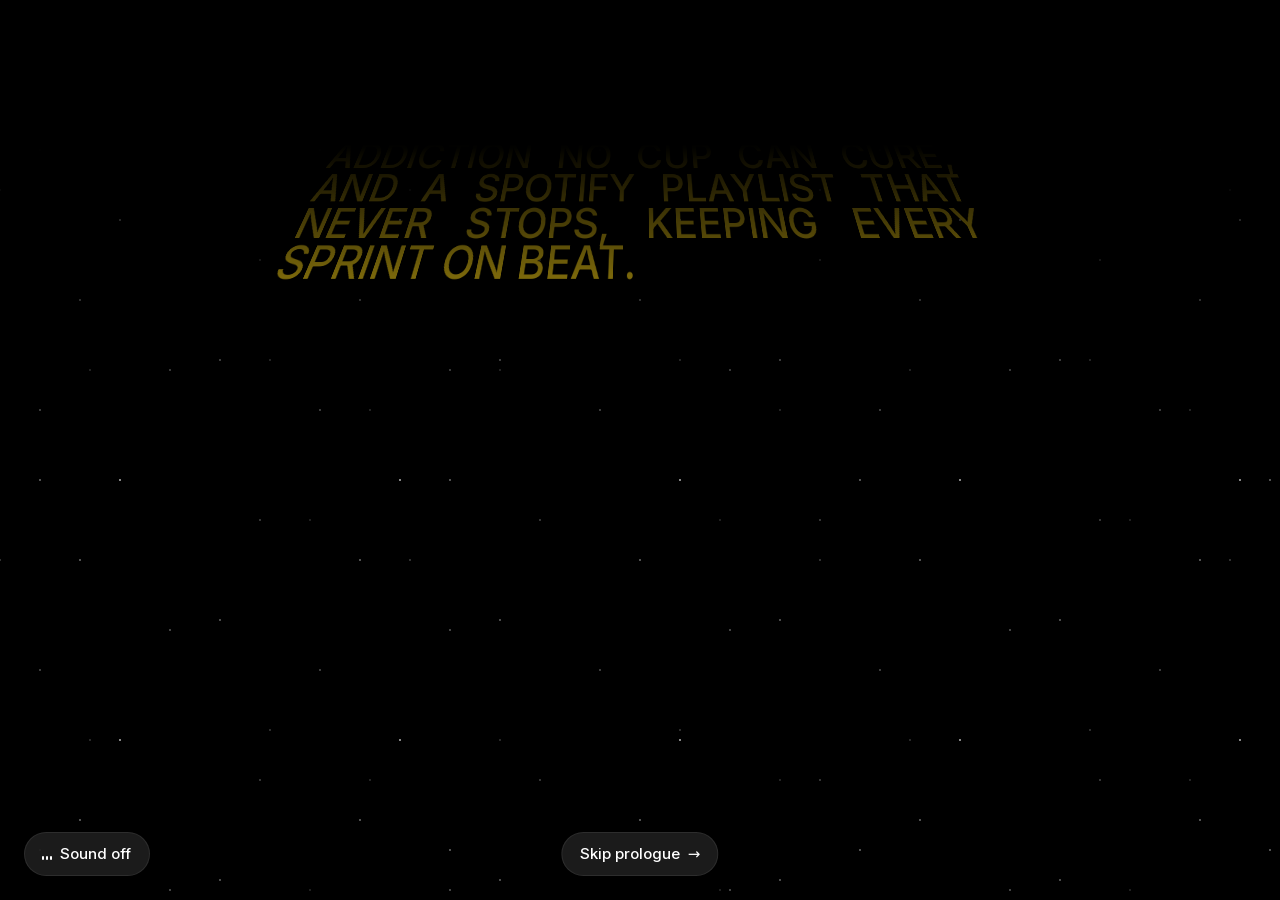
==== index.html @ 47e1b4e4 "About: real story and photos in 'How I found my way in' Co-Authored-By: Claude Opus 5.5 <noreply@ant" ====
<!DOCTYPE html><html lang="en" class="archivo_fb1db8c6-module__tHKahq__variable geist_2a3e8324-module__XMOeAq__variable geist_mono_34594f47-module__jOBELG__variable mynerve_1ff57a8e-module__vpjd0a__variable instrument_sans_b2634caf-module__Nth_Eq__variable h-full"><head><meta charSet="utf-8"/><meta name="viewport" content="width=device-width, initial-scale=1"/><link rel="preload" href="/_next/static/media/051742360c26797e-s.p.1bkzbscqrt8rl.woff2" as="font" crossorigin="" type="font/woff2"/><link rel="preload" href="/_next/static/media/113fa3cd4dc959e6-s.p.41entnodl3flq.woff2" as="font" crossorigin="" type="font/woff2"/><link rel="preload" href="/_next/static/media/168780bcef321f4a-s.p.3dxr-tv525r79.woff2" as="font" crossorigin="" type="font/woff2"/><link rel="preload" href="/_next/static/media/37f34e4fcce0f2d4-s.p.3dosikwwiz7p4.woff2" as="font" crossorigin="" type="font/woff2"/><link rel="preload" href="/_next/static/media/6b186f06197624ff-s.p.171shbaxyastj.woff2" as="font" crossorigin="" type="font/woff2"/><link rel="preload" href="/_next/static/media/75affa71d1e2f6a7-s.p.17-aodiw50953.woff2" as="font" crossorigin="" type="font/woff2"/><link rel="preload" href="/_next/static/media/797e433ab948586e-s.p.0r6juujl39pe6.woff2" as="font" crossorigin="" type="font/woff2"/><link rel="preload" href="/_next/static/media/caa3a2e1cccd8315-s.p.0wgildi0cnwt9.woff2" as="font" crossorigin="" type="font/woff2"/><link rel="stylesheet" href="/_next/static/chunks/3u2u24w1_x0y3.css" data-precedence="next"/><link rel="stylesheet" href="/_next/static/chunks/2bz30oyhv6aa2.css" data-precedence="next"/><link rel="stylesheet" href="/_next/static/chunks/3x7rj-tyv4r0u.css" data-precedence="next"/><link rel="preload" as="script" fetchPriority="low" href="/_next/static/chunks/3yfl9fgvivx3-.js"/><script src="/_next/static/chunks/11jq0c2_zavac.js" async=""></script><script src="/_next/static/chunks/196x_tfexoucg.js" async=""></script><script src="/_next/static/chunks/2_4nww4pyj1_y.js" async=""></script><script src="/_next/static/chunks/turbopack-2fgxie2dhonx-.js" async=""></script><script src="/_next/static/chunks/34f3ti51wpdht.js" async=""></script><script src="/_next/static/chunks/2tcs7qtximdkt.js" async=""></script><script src="/_next/static/chunks/1htuidkecpue9.js" async=""></script><script src="/_next/static/chunks/42_rir-4ufwjp.js" async=""></script><script src="/_next/static/chunks/0bthsxn8u7io3.js" async=""></script><link rel="preload" href="/_next/static/chunks/0z22fqgwnwmde.css" as="style"/><link rel="preload" href="/_next/static/chunks/1bhk3cw4v2pjk.css" as="style"/><meta name="next-size-adjust" content=""/><title>Siddha — Product Designer</title><meta name="description" content="Product designer at Bajaj Finserv Health. Clinical and wellness products, AI in product, and the complex workflows underneath them."/><meta property="og:title" content="Siddha — Product Designer"/><meta property="og:description" content="Product designer at Bajaj Finserv Health. Clinical and wellness products, AI in product, and the complex workflows underneath them."/><meta property="og:type" content="website"/><meta name="twitter:card" content="summary"/><meta name="twitter:title" content="Siddha — Product Designer"/><meta name="twitter:description" content="Product designer at Bajaj Finserv Health. Clinical and wellness products, AI in product, and the complex workflows underneath them."/><link rel="icon" href="/icon.png?icon.27ct7h63vqytu.png" sizes="256x256" type="image/png"/><script>try{var s=(localStorage.getItem("siddha-theme")||"").split("|"),d=new Date(),h=d.getHours(),t=(s[0]==="dark"||s[0]==="light")&&+s[1]>d.getTime()?s[0]:(h>=18||h<6?"dark":"light");var e=document.documentElement;e.dataset.theme=t;e.style.colorScheme=t}catch(x){}</script><script src="/_next/static/chunks/0cz1d0mv5g_q7.js" noModule=""></script></head><body class="min-h-full flex flex-col bg-bg text-fg"><div hidden=""><!--$--><!--/$--></div><a href="#main" class="skip-link">Skip to content</a><div aria-hidden="true" class="CatEasterEgg-module__oI5_Va__stage"></div><button type="button" role="switch" aria-checked="false" class="CatEasterEgg-module__oI5_Va__toggle"><span>You like cats?</span><span aria-hidden="true" class="CatEasterEgg-module__oI5_Va__track"><span class="CatEasterEgg-module__oI5_Va__knob"></span></span></button><div class="relative flex min-h-[100svh] flex-1 flex-col bg-black"><h1 class="sr-only">Sathyasiddha Pattanaik, product designer: the prologue</h1></div><!--$--><!--/$--><script src="/_next/static/chunks/3yfl9fgvivx3-.js" id="_R_" async=""></script><script>(self.__next_f=self.__next_f||[]).push([0])</script><script>self.__next_f.push([1,"1:\"$Sreact.fragment\"\n2:I[54421,[\"/_next/static/chunks/34f3ti51wpdht.js\"],\"SmoothScroll\"]\n3:I[56439,[\"/_next/static/chunks/34f3ti51wpdht.js\"],\"PageTransition\"]\n4:I[47813,[\"/_next/static/chunks/34f3ti51wpdht.js\"],\"CatEasterEgg\"]\n5:I[39756,[\"/_next/static/chunks/34f3ti51wpdht.js\"],\"default\"]\n6:I[37457,[\"/_next/static/chunks/34f3ti51wpdht.js\"],\"default\"]\n7:I[66727,[\"/_next/static/chunks/34f3ti51wpdht.js\",\"/_next/static/chunks/2tcs7qtximdkt.js\",\"/_next/static/chunks/1htuidkecpue9.js\",\"/_next/static/chunks/42_rir-4ufwjp.js\"],\"Nav\"]\n8:I[66727,[\"/_next/static/chunks/34f3ti51wpdht.js\",\"/_next/static/chunks/2tcs7qtximdkt.js\",\"/_next/static/chunks/1htuidkecpue9.js\",\"/_next/static/chunks/42_rir-4ufwjp.js\"],\"NavSpacer\"]\n9:I[22016,[\"/_next/static/chunks/34f3ti51wpdht.js\",\"/_next/static/chunks/2tcs7qtximdkt.js\",\"/_next/static/chunks/1htuidkecpue9.js\",\"/_next/static/chunks/42_rir-4ufwjp.js\"],\"\"]\na:I[48616,[\"/_next/static/chunks/34f3ti51wpdht.js\",\"/_next/static/chunks/2tcs7qtximdkt.js\",\"/_next/static/chunks/1htuidkecpue9.js\",\"/_next/static/chunks/42_rir-4ufwjp.js\"],\"CityFooter\"]\nb:I[85064,[\"/_next/static/chunks/34f3ti51wpdht.js\",\"/_next/static/chunks/2tcs7qtximdkt.js\",\"/_next/static/chunks/1htuidkecpue9.js\",\"/_next/static/chunks/42_rir-4ufwjp.js\"],\"ScrollBlur\"]\nc:I[31845,[\"/_next/static/chunks/34f3ti51wpdht.js\",\"/_next/static/chunks/0bthsxn8u7io3.js\"],\"Prologue\"]\nd:I[97367,[\"/_next/static/chunks/34f3ti51wpdht.js\"],\"OutletBoundary\"]\ne:\"$Sreact.suspense\"\n10:I[97367,[\"/_next/static/chunks/34f3ti51wpdht.js\"],\"ViewportBoundary\"]\n12:I[97367,[\"/_next/static/chunks/34f3ti51wpdht.js\"],\"MetadataBoundary\"]\n14:I[68027,[\"/_next/static/chunks/34f3ti51wpdht.js\"],\"default\",1]\n:HL[\"/_next/static/chunks/3u2u24w1_x0y3.css\",\"style\"]\n:HL[\"/_next/static/chunks/2bz30oyhv6aa2.css\",\"style\"]\n:HL[\"/_next/static/media/051742360c26797e-s.p.1bkzbscqrt8rl.woff2\",\"font\",{\"crossOrigin\":\"\",\"type\":\"font/woff2\"}]\n:HL[\"/_next/static/media/113fa3cd4dc959e6-s.p.41entnodl3flq.woff2\",\"font\",{\"crossOrigin\":\"\",\"type\":\"font/woff2\"}]\n:HL[\"/_next/static/media/168780bcef321f4a-s.p.3dxr-tv525r79.woff2\",\"font\",{\"crossOrigin\":\"\",\"type\":\"font/woff2\"}]\n:HL[\"/_next/static/media/37f34e4fcce0f2d4-s.p.3dosikwwiz7p4.woff2\",\"font\",{\"crossOrigin\":\"\",\"type\":\"font/woff2\"}]\n:HL[\"/_next/static/media/6b186f06197624ff-s.p.171shbaxyastj.woff2\",\"font\",{\"crossOrigin\":\"\",\"type\":\"font/woff2\"}]\n:HL[\"/_next/static/media/75affa71d1e2f6a7-s.p.17-aodiw50953.woff2\",\"font\",{\"crossOrigin\":\"\",\"type\":\"font/woff2\"}]\n:HL[\"/_next/static/media/797e433ab948586e-s.p.0r6juujl39pe6.woff2\",\"font\",{\"crossOrigin\":\"\",\"type\":\"font/woff2\"}]\n:HL[\"/_next/static/media/caa3a2e1cccd8315-s.p.0wgildi0cnwt9.woff2\",\"font\",{\"crossOrigin\":\"\",\"type\":\"font/woff2\"}]\n:HL[\"/_next/static/chunks/3x7rj-tyv4r0u.css\",\"style\"]\n:HL[\"/_next/static/chunks/0z22fqgwnwmde.css\",\"style\"]\n:HL[\"/_next/static/chunks/1bhk3cw4v2pjk.css\",\"style\"]\n"])</script><script>self.__next_f.push([1,"0:{\"P\":null,\"c\":[\"\",\"\"],\"q\":\"\",\"i\":false,\"f\":[[[\"\",{\"children\":[\"__PAGE__\",{},\"$undefined\",\"$undefined\",4608]},\"$undefined\",\"$undefined\",4624],[[\"$\",\"$1\",\"c\",{\"children\":[[[\"$\",\"link\",\"0\",{\"rel\":\"stylesheet\",\"href\":\"/_next/static/chunks/3u2u24w1_x0y3.css\",\"precedence\":\"next\",\"crossOrigin\":\"$undefined\",\"nonce\":\"$undefined\"}],[\"$\",\"link\",\"1\",{\"rel\":\"stylesheet\",\"href\":\"/_next/static/chunks/2bz30oyhv6aa2.css\",\"precedence\":\"next\",\"crossOrigin\":\"$undefined\",\"nonce\":\"$undefined\"}],[\"$\",\"script\",\"script-0\",{\"src\":\"/_next/static/chunks/34f3ti51wpdht.js\",\"async\":true,\"nonce\":\"$undefined\"}]],[\"$\",\"html\",null,{\"lang\":\"en\",\"className\":\"archivo_fb1db8c6-module__tHKahq__variable geist_2a3e8324-module__XMOeAq__variable geist_mono_34594f47-module__jOBELG__variable mynerve_1ff57a8e-module__vpjd0a__variable instrument_sans_b2634caf-module__Nth_Eq__variable h-full\",\"suppressHydrationWarning\":true,\"children\":[[\"$\",\"head\",null,{\"children\":[\"$\",\"script\",null,{\"dangerouslySetInnerHTML\":{\"__html\":\"try{var s=(localStorage.getItem(\\\"siddha-theme\\\")||\\\"\\\").split(\\\"|\\\"),d=new Date(),h=d.getHours(),t=(s[0]===\\\"dark\\\"||s[0]===\\\"light\\\")\u0026\u0026+s[1]\u003ed.getTime()?s[0]:(h\u003e=18||h\u003c6?\\\"dark\\\":\\\"light\\\");var e=document.documentElement;e.dataset.theme=t;e.style.colorScheme=t}catch(x){}\"}}]}],[\"$\",\"body\",null,{\"className\":\"min-h-full flex flex-col bg-bg text-fg\",\"children\":[[\"$\",\"a\",null,{\"href\":\"#main\",\"className\":\"skip-link\",\"children\":\"Skip to content\"}],[\"$\",\"$L2\",null,{}],[\"$\",\"$L3\",null,{}],[\"$\",\"$L4\",null,{}],[\"$\",\"$L5\",null,{\"parallelRouterKey\":\"children\",\"error\":\"$undefined\",\"errorStyles\":\"$undefined\",\"errorScripts\":\"$undefined\",\"template\":[\"$\",\"$L6\",null,{}],\"templateStyles\":\"$undefined\",\"templateScripts\":\"$undefined\",\"notFound\":[[\"$\",\"div\",null,{\"className\":\"site relative isolate flex flex-1 flex-col overflow-x-clip\",\"children\":[[\"$\",\"$L7\",null,{}],[\"$\",\"$L8\",null,{}],[\"$\",\"main\",null,{\"id\":\"main\",\"className\":\"flex-1\",\"children\":[\"$\",\"div\",null,{\"className\":\"wrap pb-10 pt-16 sm:pt-24\",\"children\":[[\"$\",\"p\",null,{\"className\":\"eyebrow\",\"children\":\"404\"}],[\"$\",\"h1\",null,{\"className\":\"big mt-6 max-w-[12em] text-[clamp(2.2rem,7vw,5.5rem)]\",\"children\":\"This page isn’t here.\"}],[\"$\",\"p\",null,{\"className\":\"mt-6 max-w-[30em] text-[1.0625rem] leading-relaxed text-fg-2\",\"children\":\"The link may be old, or the address mistyped. The work and everything else start from these two.\"}],[\"$\",\"div\",null,{\"className\":\"mt-10 flex flex-wrap gap-3\",\"children\":[[\"$\",\"$L9\",null,{\"href\":\"/home\",\"className\":\"inline-flex min-h-11 items-center rounded-full bg-fg px-6 text-[0.9375rem] text-bg transition-colors duration-400 hover:bg-amber\",\"children\":\"Go to the home page\"}],[\"$\",\"$L9\",null,{\"href\":\"/work\",\"className\":\"inline-flex min-h-11 items-center rounded-full border border-line px-6 text-[0.9375rem] text-fg transition-colors duration-400 hover:border-fg\",\"children\":\"See the work\"}]]}]]}]}],[\"$\",\"footer\",null,{\"className\":\"mt-24\",\"children\":[\"$\",\"$La\",null,{\"extra\":[\" · \",[\"$\",\"a\",null,{\"href\":\"/home/Sathyasiddha_Pattanaik_Product_Designer_Resume.pdf\",\"className\":\"tap ulink hover:text-amber transition-colors duration-300\",\"children\":\"Résumé\"}]]}]}],[\"$\",\"$Lb\",null,{}]]}],[[\"$\",\"link\",\"0\",{\"rel\":\"stylesheet\",\"href\":\"/_next/static/chunks/0z22fqgwnwmde.css\",\"precedence\":\"next\",\"crossOrigin\":\"$undefined\",\"nonce\":\"$undefined\"}],[\"$\",\"link\",\"1\",{\"rel\":\"stylesheet\",\"href\":\"/_next/static/chunks/1bhk3cw4v2pjk.css\",\"precedence\":\"next\",\"crossOrigin\":\"$undefined\",\"nonce\":\"$undefined\"}]]],\"forbidden\":\"$undefined\",\"unauthorized\":\"$undefined\"}]]}]]}]]}],{\"children\":[[\"$\",\"$1\",\"c\",{\"children\":[[\"$\",\"div\",null,{\"className\":\"relative flex min-h-[100svh] flex-1 flex-col bg-black\",\"children\":[[\"$\",\"h1\",null,{\"className\":\"sr-only\",\"children\":\"Sathyasiddha Pattanaik, product designer: the prologue\"}],[\"$\",\"$Lc\",null,{}]]}],[[\"$\",\"link\",\"0\",{\"rel\":\"stylesheet\",\"href\":\"/_next/static/chunks/3x7rj-tyv4r0u.css\",\"precedence\":\"next\",\"crossOrigin\":\"$undefined\",\"nonce\":\"$undefined\"}],[\"$\",\"script\",\"script-0\",{\"src\":\"/_next/static/chunks/0bthsxn8u7io3.js\",\"async\":true,\"nonce\":\"$undefined\"}]],[\"$\",\"$Ld\",null,{\"children\":[\"$\",\"$e\",null,{\"name\":\"Next.MetadataOutlet\",\"children\":\"$@f\"}]}]]}],{},null,false,null]},null,false,null],[\"$\",\"$1\",\"h\",{\"children\":[null,[\"$\",\"$L10\",null,{\"children\":\"$L11\"}],[\"$\",\"div\",null,{\"hidden\":true,\"children\":[\"$\",\"$L12\",null,{\"children\":[\"$\",\"$e\",null,{\"name\":\"Next.Metadata\",\"children\":\"$L13\"}]}]}],[\"$\",\"meta\",null,{\"name\":\"next-size-adjust\",\"content\":\"\"}]]}],false]],\"m\":\"$undefined\",\"G\":[\"$14\",[[\"$\",\"link\",\"0\",{\"rel\":\"stylesheet\",\"href\":\"/_next/static/chunks/3u2u24w1_x0y3.css\",\"precedence\":\"next\",\"crossOrigin\":\"$undefined\",\"nonce\":\"$undefined\"}],[\"$\",\"link\",\"1\",{\"rel\":\"stylesheet\",\"href\":\"/_next/static/chunks/2bz30oyhv6aa2.css\",\"precedence\":\"next\",\"crossOrigin\":\"$undefined\",\"nonce\":\"$undefined\"}]]],\"S\":true,\"h\":null,\"r\":\"$undefined\",\"s\":\"$undefined\",\"a\":\"$undefined\",\"l\":\"$undefined\",\"p\":\"$undefined\",\"d\":\"$undefined\",\"b\":\"JZh4Pak0elbrjH0KnNbYG\"}\n"])</script><script>self.__next_f.push([1,"11:[[\"$\",\"meta\",\"0\",{\"charSet\":\"utf-8\"}],[\"$\",\"meta\",\"1\",{\"name\":\"viewport\",\"content\":\"width=device-width, initial-scale=1\"}]]\n"])</script><script>self.__next_f.push([1,"15:I[27201,[\"/_next/static/chunks/34f3ti51wpdht.js\"],\"IconMark\"]\nf:null\n13:[[\"$\",\"title\",\"0\",{\"children\":\"Siddha — Product Designer\"}],[\"$\",\"meta\",\"1\",{\"name\":\"description\",\"content\":\"Product designer at Bajaj Finserv Health. Clinical and wellness products, AI in product, and the complex workflows underneath them.\"}],[\"$\",\"meta\",\"2\",{\"property\":\"og:title\",\"content\":\"Siddha — Product Designer\"}],[\"$\",\"meta\",\"3\",{\"property\":\"og:description\",\"content\":\"Product designer at Bajaj Finserv Health. Clinical and wellness products, AI in product, and the complex workflows underneath them.\"}],[\"$\",\"meta\",\"4\",{\"property\":\"og:type\",\"content\":\"website\"}],[\"$\",\"meta\",\"5\",{\"name\":\"twitter:card\",\"content\":\"summary\"}],[\"$\",\"meta\",\"6\",{\"name\":\"twitter:title\",\"content\":\"Siddha — Product Designer\"}],[\"$\",\"meta\",\"7\",{\"name\":\"twitter:description\",\"content\":\"Product designer at Bajaj Finserv Health. Clinical and wellness products, AI in product, and the complex workflows underneath them.\"}],[\"$\",\"link\",\"8\",{\"rel\":\"icon\",\"href\":\"/icon.png?icon.27ct7h63vqytu.png\",\"sizes\":\"256x256\",\"type\":\"image/png\"}],[\"$\",\"$L15\",\"9\",{}]]\n"])</script></body></html>
---- _next/static/chunks/3u2u24w1_x0y3.css ----
@layer properties{@supports (((-webkit-hyphens:none)) and (not (margin-trim:inline))) or ((-moz-orient:inline) and (not (color:rgb(from red r g b)))){*,:before,:after,::backdrop{--tw-translate-x:0;--tw-translate-y:0;--tw-translate-z:0;--tw-scale-x:1;--tw-scale-y:1;--tw-scale-z:1;--tw-rotate-x:initial;--tw-rotate-y:initial;--tw-rotate-z:initial;--tw-skew-x:initial;--tw-skew-y:initial;--tw-space-y-reverse:0;--tw-border-style:solid;--tw-gradient-position:initial;--tw-gradient-from:#0000;--tw-gradient-via:#0000;--tw-gradient-to:#0000;--tw-gradient-stops:initial;--tw-gradient-via-stops:initial;--tw-gradient-from-position:0%;--tw-gradient-via-position:50%;--tw-gradient-to-position:100%;--tw-leading:initial;--tw-font-weight:initial;--tw-tracking:initial;--tw-shadow:0 0 #0000;--tw-shadow-color:initial;--tw-shadow-alpha:100%;--tw-inset-shadow:0 0 #0000;--tw-inset-shadow-color:initial;--tw-inset-shadow-alpha:100%;--tw-ring-color:initial;--tw-ring-shadow:0 0 #0000;--tw-inset-ring-color:initial;--tw-inset-ring-shadow:0 0 #0000;--tw-ring-inset:initial;--tw-ring-offset-width:0px;--tw-ring-offset-color:#fff;--tw-ring-offset-shadow:0 0 #0000;--tw-outline-style:solid;--tw-blur:initial;--tw-brightness:initial;--tw-contrast:initial;--tw-grayscale:initial;--tw-hue-rotate:initial;--tw-invert:initial;--tw-opacity:initial;--tw-saturate:initial;--tw-sepia:initial;--tw-drop-shadow:initial;--tw-drop-shadow-color:initial;--tw-drop-shadow-alpha:100%;--tw-drop-shadow-size:initial;--tw-backdrop-blur:initial;--tw-backdrop-brightness:initial;--tw-backdrop-contrast:initial;--tw-backdrop-grayscale:initial;--tw-backdrop-hue-rotate:initial;--tw-backdrop-invert:initial;--tw-backdrop-opacity:initial;--tw-backdrop-saturate:initial;--tw-backdrop-sepia:initial;--tw-duration:initial;--tw-ease:initial}}}@layer theme{:root,:host{--font-sans:var(--font-q-sans);--color-neutral-900:#171717;--color-neutral-950:#0a0a0a;--color-black:#000;--color-white:#fff;--spacing:.25rem;--text-sm:.875rem;--text-sm--line-height:calc(1.25 / .875);--text-base:1rem;--text-base--line-height:calc(1.5 / 1);--text-lg:1.125rem;--text-lg--line-height:calc(1.75 / 1.125);--font-weight-light:300;--font-weight-normal:400;--font-weight-medium:500;--font-weight-semibold:600;--font-weight-bold:700;--font-weight-extrabold:800;--font-weight-black:900;--tracking-tight:-.025em;--tracking-normal:0em;--leading-tight:1.25;--leading-snug:1.375;--leading-relaxed:1.625;--radius-md:.375rem;--radius-lg:.5rem;--radius-xl:.75rem;--radius-2xl:1rem;--ease-in:cubic-bezier(.4, 0, 1, 1);--ease-out:cubic-bezier(0, 0, .2, 1);--ease-in-out:cubic-bezier(.4, 0, .2, 1);--blur-sm:8px;--blur-md:12px;--blur-xl:24px;--default-transition-duration:.15s;--default-transition-timing-function:cubic-bezier(.4, 0, .2, 1);--default-font-family:var(--font-q-sans);--default-mono-font-family:var(--font-q-mono);--color-ink:var(--ink);--color-ink-2:rgb(var(--ink-rgb) / .6);--color-ink-3:rgb(var(--ink-rgb) / .6)}@supports (color:lab(0% 0 0)){:root,:host{--color-neutral-900:lab(7.78201% -.0000149012 0);--color-neutral-950:lab(2.75381% 0 0)}}}@layer base{*,:after,:before,::backdrop{box-sizing:border-box;border:0 solid;margin:0;padding:0}::file-selector-button{box-sizing:border-box;border:0 solid;margin:0;padding:0}html,:host{-webkit-text-size-adjust:100%;tab-size:4;line-height:1.5;font-family:var(--default-font-family,-apple-system, BlinkMacSystemFont, "Segoe UI", Roboto, "Helvetica Neue", "Noto Sans", Arial, sans-serif, "Apple Color Emoji", "Segoe UI Emoji", "Segoe UI Symbol", "Noto Color Emoji");font-feature-settings:var(--default-font-feature-settings,normal);font-variation-settings:var(--default-font-variation-settings,normal);-webkit-tap-highlight-color:transparent}hr{height:0;color:inherit;border-top-width:1px}abbr:where([title]){-webkit-text-decoration:underline dotted;text-decoration:underline dotted}h1,h2,h3,h4,h5,h6{font-size:inherit;font-weight:inherit}a{color:inherit;-webkit-text-decoration:inherit;-webkit-text-decoration:inherit;-webkit-text-decoration:inherit;-webkit-text-decoration:inherit;text-decoration:inherit}b,strong{font-weight:bolder}code,kbd,samp,pre{font-family:var(--default-mono-font-family,ui-monospace, SFMono-Regular, Menlo, Monaco, Consolas, "Liberation Mono", "Courier New", monospace);font-feature-settings:var(--default-mono-font-feature-settings,normal);font-variation-settings:var(--default-mono-font-variation-settings,normal);font-size:1em}small{font-size:80%}sub,sup{vertical-align:baseline;font-size:75%;line-height:0;position:relative}sub{bottom:-.25em}sup{top:-.5em}table{text-indent:0;border-color:inherit;border-collapse:collapse}:-moz-focusring:where(:not(iframe)){outline:auto}progress{vertical-align:baseline}summary{display:list-item}ol,ul,menu{list-style:none}img,svg,video,canvas,audio,iframe,embed,object{vertical-align:middle;display:block}img,video{max-width:100%;height:auto}button,input,select,optgroup,textarea{font:inherit;font-feature-settings:inherit;font-variation-settings:inherit;letter-spacing:inherit;color:inherit;opacity:1;background-color:#0000;border-radius:0}::file-selector-button{font:inherit;font-feature-settings:inherit;font-variation-settings:inherit;letter-spacing:inherit;color:inherit;opacity:1;background-color:#0000;border-radius:0}:where(select:is([multiple],[size])) optgroup{font-weight:bolder}:where(select:is([multiple],[size])) optgroup option{padding-inline-start:20px}::file-selector-button{margin-inline-end:4px}::placeholder{opacity:1}@supports (not ((-webkit-appearance:-apple-pay-button))) or (contain-intrinsic-size:1px){::placeholder{color:currentColor}@supports (color:color-mix(in lab, red, red)){::placeholder{color:color-mix(in oklab, currentcolor 50%, transparent)}}}textarea{resize:vertical}::-webkit-search-decoration{-webkit-appearance:none}::-webkit-date-and-time-value{min-height:1lh;text-align:inherit}::-webkit-datetime-edit{display:inline-flex}::-webkit-datetime-edit-fields-wrapper{padding:0}::-webkit-datetime-edit{padding-block:0}::-webkit-datetime-edit-year-field{padding-block:0}::-webkit-datetime-edit-month-field{padding-block:0}::-webkit-datetime-edit-day-field{padding-block:0}::-webkit-datetime-edit-hour-field{padding-block:0}::-webkit-datetime-edit-minute-field{padding-block:0}::-webkit-datetime-edit-second-field{padding-block:0}::-webkit-datetime-edit-millisecond-field{padding-block:0}::-webkit-datetime-edit-meridiem-field{padding-block:0}::-webkit-calendar-picker-indicator{line-height:1}:-moz-ui-invalid{box-shadow:none}button,input:where([type=button],[type=reset],[type=submit]){appearance:button}::file-selector-button{appearance:button}::-webkit-inner-spin-button{height:auto}::-webkit-outer-spin-button{height:auto}[hidden]:where(:not([hidden=until-found])){display:none!important}}@layer components;@layer utilities{.pointer-events-auto{pointer-events:auto}.pointer-events-none{pointer-events:none}.collapse{visibility:collapse}.invisible{visibility:hidden}.visible{visibility:visible}.sr-only{clip-path:inset(50%);white-space:nowrap;border-width:0;width:1px;height:1px;margin:-1px;padding:0;position:absolute;overflow:hidden}.absolute{position:absolute}.fixed{position:fixed}.relative{position:relative}.static{position:static}.sticky{position:sticky}.inset-0{inset:0}.inset-\[3px\]{inset:3px}.inset-\[5px\]{inset:5px}.inset-x-0{inset-inline:0}.inset-x-3{inset-inline:calc(var(--spacing) * 3)}.inset-x-5{inset-inline:calc(var(--spacing) * 5)}.inset-x-\[9\%\]{inset-inline:9%}.inset-x-\[10px\]{inset-inline:10px}.-top-3{top:calc(var(--spacing) * -3)}.-top-4{top:calc(var(--spacing) * -4)}.-top-8{top:calc(var(--spacing) * -8)}.-top-16{top:calc(var(--spacing) * -16)}.top-0{top:0}.top-3{top:calc(var(--spacing) * 3)}.top-5{top:calc(var(--spacing) * 5)}.top-\[6\%\]{top:6%}.top-\[6\.25rem\]{top:6.25rem}.top-\[10px\]{top:10px}.top-\[17px\]{top:17px}.top-\[22\%\]{top:22%}.top-\[24\%\]{top:24%}.top-\[26\%\]{top:26%}.-right-3{right:calc(var(--spacing) * -3)}.-right-8{right:calc(var(--spacing) * -8)}.-right-10{right:calc(var(--spacing) * -10)}.right-0{right:0}.right-2{right:calc(var(--spacing) * 2)}.right-3{right:calc(var(--spacing) * 3)}.right-6{right:calc(var(--spacing) * 6)}.-bottom-1\.5{bottom:calc(var(--spacing) * -1.5)}.-bottom-3{bottom:calc(var(--spacing) * -3)}.-bottom-5{bottom:calc(var(--spacing) * -5)}.-bottom-px{bottom:-1px}.bottom-0{bottom:0}.bottom-2{bottom:calc(var(--spacing) * 2)}.bottom-3{bottom:calc(var(--spacing) * 3)}.bottom-6{bottom:calc(var(--spacing) * 6)}.bottom-7{bottom:calc(var(--spacing) * 7)}.bottom-\[5px\]{bottom:5px}.bottom-\[7px\]{bottom:7px}.bottom-\[38\%\]{bottom:38%}.-left-3{left:calc(var(--spacing) * -3)}.-left-5{left:calc(var(--spacing) * -5)}.left-0{left:0}.left-1\/2{left:50%}.left-3{left:calc(var(--spacing) * 3)}.left-4{left:calc(var(--spacing) * 4)}.left-6{left:calc(var(--spacing) * 6)}.left-10{left:calc(var(--spacing) * 10)}.isolate{isolation:isolate}.z-0{z-index:0}.z-10{z-index:10}.z-40{z-index:40}.z-50{z-index:50}.z-\[1\]{z-index:1}.z-\[2\]{z-index:2}.z-\[3\]{z-index:3}.z-\[300\]{z-index:300}.order-1{order:1}.order-2{order:2}.order-3{order:3}.order-4{order:4}.order-5{order:5}.order-6{order:6}.order-7{order:7}.order-first{order:-9999}.col-span-2{grid-column:span 2/span 2}.container{width:100%}@media (min-width:40rem){.container{max-width:40rem}}@media (min-width:48rem){.container{max-width:48rem}}@media (min-width:64rem){.container{max-width:64rem}}@media (min-width:80rem){.container{max-width:80rem}}@media (min-width:96rem){.container{max-width:96rem}}.m-0{margin:0}.mx-auto{margin-inline:auto}.my-2\.5{margin-block:calc(var(--spacing) * 2.5)}.-mt-0\.5{margin-top:calc(var(--spacing) * -.5)}.-mt-6{margin-top:calc(var(--spacing) * -6)}.-mt-10{margin-top:calc(var(--spacing) * -10)}.mt-0\.5{margin-top:calc(var(--spacing) * .5)}.mt-1{margin-top:var(--spacing)}.mt-2{margin-top:calc(var(--spacing) * 2)}.mt-2\.5{margin-top:calc(var(--spacing) * 2.5)}.mt-3{margin-top:calc(var(--spacing) * 3)}.mt-4{margin-top:calc(var(--spacing) * 4)}.mt-5{margin-top:calc(var(--spacing) * 5)}.mt-6{margin-top:calc(var(--spacing) * 6)}.mt-7{margin-top:calc(var(--spacing) * 7)}.mt-8{margin-top:calc(var(--spacing) * 8)}.mt-10{margin-top:calc(var(--spacing) * 10)}.mt-12{margin-top:calc(var(--spacing) * 12)}.mt-16{margin-top:calc(var(--spacing) * 16)}.mt-24{margin-top:calc(var(--spacing) * 24)}.mt-\[0\.2em\]{margin-top:.2em}.mt-\[0\.05em\]{margin-top:.05em}.-mr-2{margin-right:calc(var(--spacing) * -2)}.mr-\[0\.2em\]{margin-right:.2em}.mr-\[0\.3em\]{margin-right:.3em}.ml-\[0\.12em\]{margin-left:.12em}.line-clamp-2{-webkit-line-clamp:2;-webkit-box-orient:vertical;display:-webkit-box;overflow:hidden}.block{display:block}.contents{display:contents}.flex{display:flex}.grid{display:grid}.hidden{display:none}.inline{display:inline}.inline-block{display:inline-block}.inline-flex{display:inline-flex}.table{display:table}.aspect-\[1\.45\]{aspect-ratio:1.45}.aspect-\[3\/2\]{aspect-ratio:3/2}.aspect-\[3\/4\]{aspect-ratio:3/4}.aspect-\[4\/3\]{aspect-ratio:4/3}.aspect-\[4\/5\]{aspect-ratio:4/5}.aspect-\[5\/4\]{aspect-ratio:5/4}.aspect-\[9\/16\]{aspect-ratio:9/16}.aspect-\[840\/1760\]{aspect-ratio:840/1760}.aspect-\[2048\/1324\]{aspect-ratio:2048/1324}.aspect-square{aspect-ratio:1}.size-1\.5{width:calc(var(--spacing) * 1.5);height:calc(var(--spacing) * 1.5)}.size-2{width:calc(var(--spacing) * 2);height:calc(var(--spacing) * 2)}.size-4{width:calc(var(--spacing) * 4);height:calc(var(--spacing) * 4)}.size-7{width:calc(var(--spacing) * 7);height:calc(var(--spacing) * 7)}.size-10{width:calc(var(--spacing) * 10);height:calc(var(--spacing) * 10)}.size-11{width:calc(var(--spacing) * 11);height:calc(var(--spacing) * 11)}.size-12{width:calc(var(--spacing) * 12);height:calc(var(--spacing) * 12)}.size-14{width:calc(var(--spacing) * 14);height:calc(var(--spacing) * 14)}.h-1\/2{height:50%}.h-2\.5{height:calc(var(--spacing) * 2.5)}.h-3{height:calc(var(--spacing) * 3)}.h-4{height:calc(var(--spacing) * 4)}.h-6{height:calc(var(--spacing) * 6)}.h-7{height:calc(var(--spacing) * 7)}.h-14{height:calc(var(--spacing) * 14)}.h-16{height:calc(var(--spacing) * 16)}.h-24{height:calc(var(--spacing) * 24)}.h-146{height:calc(var(--spacing) * 146)}.h-\[1\.05em\]{height:1.05em}.h-\[3\.25rem\]{height:3.25rem}.h-\[4\.25rem\]{height:4.25rem}.h-\[23\.5rem\]{height:23.5rem}.h-\[30px\]{height:30px}.h-\[100svh\]{height:100svh}.h-auto{height:auto}.h-full{height:100%}.h-max{height:max-content}.h-px{height:1px}.min-h-8{min-height:calc(var(--spacing) * 8)}.min-h-11{min-height:calc(var(--spacing) * 11)}.min-h-12{min-height:calc(var(--spacing) * 12)}.min-h-\[100svh\]{min-height:100svh}.min-h-\[calc\(100svh-4\.875rem\)\]{min-height:calc(100svh - 4.875rem)}.min-h-full{min-height:100%}.w-8{width:calc(var(--spacing) * 8)}.w-10{width:calc(var(--spacing) * 10)}.w-20{width:calc(var(--spacing) * 20)}.w-24{width:calc(var(--spacing) * 24)}.w-40{width:calc(var(--spacing) * 40)}.w-44{width:calc(var(--spacing) * 44)}.w-\[0\.42em\]{width:.42em}.w-\[30\%\]{width:30%}.w-\[34\%\]{width:34%}.w-\[52px\]{width:52px}.w-\[78\%\]{width:78%}.w-\[min\(17rem\,78\%\)\]{width:min(17rem,78%)}.w-\[min\(18\.3rem\,86vw\)\]{width:min(18.3rem,86vw)}.w-\[min\(19rem\,86vw\)\]{width:min(19rem,86vw)}.w-\[min\(44rem\,92vw\)\]{width:min(44rem,92vw)}.w-full{width:100%}.max-w-\[12em\]{max-width:12em}.max-w-\[22em\]{max-width:22em}.max-w-\[24em\]{max-width:24em}.max-w-\[24rem\]{max-width:24rem}.max-w-\[28em\]{max-width:28em}.max-w-\[30em\]{max-width:30em}.max-w-\[46rem\]{max-width:46rem}.max-w-\[62rem\]{max-width:62rem}.max-w-\[600px\]{max-width:600px}.max-w-full{max-width:100%}.min-w-0{min-width:0}.min-w-\[118px\]{min-width:118px}.flex-1{flex:1}.flex-shrink,.shrink{flex-shrink:1}.shrink-0{flex-shrink:0}.grow{flex-grow:1}.origin-top{transform-origin:top}.-translate-x-1\/2{--tw-translate-x:calc(calc(1 / 2 * 100%) * -1);translate:var(--tw-translate-x) var(--tw-translate-y)}.translate-y-1{--tw-translate-y:var(--spacing);translate:var(--tw-translate-x) var(--tw-translate-y)}.translate-y-2{--tw-translate-y:calc(var(--spacing) * 2);translate:var(--tw-translate-x) var(--tw-translate-y)}.translate-y-\[-0\.25em\]{--tw-translate-y:-.25em;translate:var(--tw-translate-x) var(--tw-translate-y)}.translate-y-\[0\.14em\]{--tw-translate-y:.14em;translate:var(--tw-translate-x) var(--tw-translate-y)}.translate-y-\[8\%\]{--tw-translate-y:8%;translate:var(--tw-translate-x) var(--tw-translate-y)}.scale-95{--tw-scale-x:95%;--tw-scale-y:95%;--tw-scale-z:95%;scale:var(--tw-scale-x) var(--tw-scale-y)}.-rotate-3{rotate:-3deg}.-rotate-\[1\.5deg\]{rotate:-1.5deg}.-rotate-\[5deg\]{rotate:-5deg}.-rotate-\[18deg\]{rotate:-18deg}.-rotate-\[24deg\]{rotate:-24deg}.-rotate-\[32deg\]{rotate:-32deg}.\[rotate\:calc\(var\(--tilt\)\*0\.5\)\]{rotate:calc(var(--tilt) * .5)}.rotate-3{rotate:3deg}.transform{transform:var(--tw-rotate-x,) var(--tw-rotate-y,) var(--tw-rotate-z,) var(--tw-skew-x,) var(--tw-skew-y,)}.cursor-none{cursor:none}.cursor-pointer{cursor:pointer}.resize{resize:both}.scroll-mt-0{scroll-margin-top:0}.scroll-mt-8{scroll-margin-top:calc(var(--spacing) * 8)}.scroll-mt-20{scroll-margin-top:calc(var(--spacing) * 20)}.scroll-mt-24{scroll-margin-top:calc(var(--spacing) * 24)}.columns-2{columns:2}.break-inside-avoid{break-inside:avoid}.grid-cols-2{grid-template-columns:repeat(2,minmax(0,1fr))}.grid-cols-\[5\.5rem_1fr\]{grid-template-columns:5.5rem 1fr}.flex-col{flex-direction:column}.flex-wrap{flex-wrap:wrap}.place-items-center{place-items:center}.items-baseline{align-items:baseline}.items-center{align-items:center}.items-end{align-items:flex-end}.items-start{align-items:flex-start}.justify-between{justify-content:space-between}.justify-center{justify-content:center}.justify-end{justify-content:flex-end}.gap-0\.5{gap:calc(var(--spacing) * .5)}.gap-1{gap:var(--spacing)}.gap-1\.5{gap:calc(var(--spacing) * 1.5)}.gap-2{gap:calc(var(--spacing) * 2)}.gap-2\.5{gap:calc(var(--spacing) * 2.5)}.gap-3{gap:calc(var(--spacing) * 3)}.gap-4{gap:calc(var(--spacing) * 4)}.gap-5{gap:calc(var(--spacing) * 5)}.gap-6{gap:calc(var(--spacing) * 6)}.gap-8{gap:calc(var(--spacing) * 8)}.gap-10{gap:calc(var(--spacing) * 10)}.gap-20{gap:calc(var(--spacing) * 20)}.gap-24{gap:calc(var(--spacing) * 24)}.gap-\[2\.5\%\]{gap:2.5%}:where(.space-y-4>:not(:last-child)){--tw-space-y-reverse:0;margin-block-start:calc(calc(var(--spacing) * 4) * var(--tw-space-y-reverse));margin-block-end:calc(calc(var(--spacing) * 4) * calc(1 - var(--tw-space-y-reverse)))}.gap-x-4{column-gap:calc(var(--spacing) * 4)}.gap-x-6{column-gap:calc(var(--spacing) * 6)}.gap-x-7{column-gap:calc(var(--spacing) * 7)}.gap-y-2{row-gap:calc(var(--spacing) * 2)}.gap-y-3{row-gap:calc(var(--spacing) * 3)}.gap-y-5{row-gap:calc(var(--spacing) * 5)}.gap-y-8{row-gap:calc(var(--spacing) * 8)}.gap-y-10{row-gap:calc(var(--spacing) * 10)}.truncate{text-overflow:ellipsis;white-space:nowrap;overflow:hidden}.overflow-clip{overflow:clip}.overflow-hidden{overflow:hidden}.overflow-x-clip{overflow-x:clip}.rounded{border-radius:.25rem}.rounded-2xl{border-radius:var(--radius-2xl)}.rounded-\[2px\]{border-radius:2px}.rounded-\[3px\]{border-radius:3px}.rounded-\[4px\]{border-radius:4px}.rounded-\[6px\]{border-radius:6px}.rounded-\[10px\]{border-radius:10px}.rounded-\[11px\]{border-radius:11px}.rounded-\[12px\]{border-radius:12px}.rounded-\[16px\]{border-radius:16px}.rounded-\[18px\]{border-radius:18px}.rounded-\[22px\]{border-radius:22px}.rounded-\[24px\]{border-radius:24px}.rounded-\[28px\]{border-radius:28px}.rounded-full{border-radius:3.40282e38px}.rounded-lg{border-radius:var(--radius-lg)}.rounded-md{border-radius:var(--radius-md)}.rounded-xl{border-radius:var(--radius-xl)}.rounded-t-\[1\.1rem\]{border-top-left-radius:1.1rem;border-top-right-radius:1.1rem}.rounded-t-xl{border-top-left-radius:var(--radius-xl);border-top-right-radius:var(--radius-xl)}.border{border-style:var(--tw-border-style);border-width:1px}.border-t{border-top-style:var(--tw-border-style);border-top-width:1px}.border-t-\[1\.5px\]{border-top-style:var(--tw-border-style);border-top-width:1.5px}.border-dashed{--tw-border-style:dashed;border-style:dashed}.border-\[\#1d1c1a\]\/25{border-color:#1d1c1a40;border-color:lab(10.3226% .13689 1.56947/.25)}.border-\[var\(--receipt-soft\)\]{border-color:var(--receipt-soft)}.border-black\/10{border-color:#0000001a}@supports (color:color-mix(in lab, red, red)){.border-black\/10{border-color:color-mix(in oklab, var(--color-black) 10%, transparent)}}.border-ink\/10{border-color:var(--ink)}@supports (color:color-mix(in lab, red, red)){.border-ink\/10{border-color:color-mix(in oklab, var(--ink) 10%, transparent)}}.border-line{border-color:var(--line)}.border-white\/15{border-color:#ffffff26}@supports (color:color-mix(in lab, red, red)){.border-white\/15{border-color:color-mix(in oklab, var(--color-white) 15%, transparent)}}.border-white\/25{border-color:#ffffff40}@supports (color:color-mix(in lab, red, red)){.border-white\/25{border-color:color-mix(in oklab, var(--color-white) 25%, transparent)}}.border-white\/30{border-color:#ffffff4d}@supports (color:color-mix(in lab, red, red)){.border-white\/30{border-color:color-mix(in oklab, var(--color-white) 30%, transparent)}}.bg-\[\#1d1c1a\]\/5{background-color:#1d1c1a0d;background-color:lab(10.3226% .13689 1.56947/.05)}.bg-\[\#1d1c1a\]\/\[0\.03\]{background-color:#1d1c1a08;background-color:lab(10.3226% .13689 1.56947/.03)}.bg-\[\#140c0d\]{background-color:#140c0d}.bg-\[\#E9E9E9\]{background-color:#e9e9e9}.bg-\[\#F8D217\]{background-color:#f8d217}.bg-\[\#efe3bf\]\/80{background-color:#efe3bfcc;background-color:lab(90.5194% .0267327 19.2111/.8)}.bg-\[\#f3df9b\]\/75{background-color:#f3df9bbf;background-color:lab(89.3124% .0780523 35.9985/.75)}.bg-\[\#fbfaf6\]{background-color:#fbfaf6}.bg-\[var\(--q-mint\)\]{background-color:var(--q-mint)}.bg-\[var\(--q-red\)\]{background-color:var(--q-red)}.bg-\[var\(--receipt\)\]{background-color:var(--receipt)}.bg-\[var\(--receipt-ink\)\]{background-color:var(--receipt-ink)}.bg-bg{background-color:var(--bg)}.bg-bg-2{background-color:var(--bg-2)}.bg-black{background-color:var(--color-black)}.bg-black\/0{background-color:#0000}@supports (color:color-mix(in lab, red, red)){.bg-black\/0{background-color:color-mix(in oklab, var(--color-black) 0%, transparent)}}.bg-black\/45{background-color:#00000073}@supports (color:color-mix(in lab, red, red)){.bg-black\/45{background-color:color-mix(in oklab, var(--color-black) 45%, transparent)}}.bg-fg{background-color:var(--fg)}.bg-ink,.bg-ink\/20{background-color:var(--ink)}@supports (color:color-mix(in lab, red, red)){.bg-ink\/20{background-color:color-mix(in oklab, var(--ink) 20%, transparent)}}.bg-ink\/\[0\.045\]{background-color:var(--ink)}@supports (color:color-mix(in lab, red, red)){.bg-ink\/\[0\.045\]{background-color:color-mix(in oklab, var(--ink) 4.5%, transparent)}}.bg-key-base{background-color:#0a0b0d}.bg-key-glow{background-color:#84d6e8}.bg-neutral-900{background-color:var(--color-neutral-900)}.bg-neutral-950\/35{background-color:#0a0a0a59}@supports (color:color-mix(in lab, red, red)){.bg-neutral-950\/35{background-color:color-mix(in oklab, var(--color-neutral-950) 35%, transparent)}}.bg-paper{background-color:rgb(var(--ink-rgb) / .05)}.bg-q-cyan{background-color:#0ff}.bg-surface{background-color:var(--surface)}.bg-white{background-color:var(--color-white)}.bg-white\/10{background-color:#ffffff1a}@supports (color:color-mix(in lab, red, red)){.bg-white\/10{background-color:color-mix(in oklab, var(--color-white) 10%, transparent)}}.bg-white\/15{background-color:#ffffff26}@supports (color:color-mix(in lab, red, red)){.bg-white\/15{background-color:color-mix(in oklab, var(--color-white) 15%, transparent)}}.bg-white\/80{background-color:#fffc}@supports (color:color-mix(in lab, red, red)){.bg-white\/80{background-color:color-mix(in oklab, var(--color-white) 80%, transparent)}}.bg-white\/\[0\.06\]{background-color:#ffffff0f}@supports (color:color-mix(in lab, red, red)){.bg-white\/\[0\.06\]{background-color:color-mix(in oklab, var(--color-white) 6%, transparent)}}.bg-gradient-to-b{--tw-gradient-position:to bottom in oklab;background-image:linear-gradient(var(--tw-gradient-stops))}.bg-gradient-to-t{--tw-gradient-position:to top in oklab;background-image:linear-gradient(var(--tw-gradient-stops))}.bg-\[linear-gradient\(163deg\,\#5C767A_0\.7\%\,\#81A3A8_15\.5\%\,\#D8EEF0_61\%\,\#82A2A6_100\%\)\]{background-image:linear-gradient(163deg,#5c767a .7%,#81a3a8 15.5%,#d8eef0 61%,#82a2a6 100%)}.bg-\[radial-gradient\(59\.7\%_59\.7\%_at_50\%_50\%\,\#CFEDEE_67\%\,\#6C9E9E_79\%\,\#344B4F_92\%\)\]{background-image:radial-gradient(59.7% 59.7%,#cfedee 67%,#6c9e9e 79%,#344b4f 92%)}.from-black\/20{--tw-gradient-from:#0003}@supports (color:color-mix(in lab, red, red)){.from-black\/20{--tw-gradient-from:color-mix(in oklab, var(--color-black) 20%, transparent)}}.from-black\/20{--tw-gradient-stops:var(--tw-gradient-via-stops,var(--tw-gradient-position), var(--tw-gradient-from) var(--tw-gradient-from-position), var(--tw-gradient-to) var(--tw-gradient-to-position))}.from-black\/60{--tw-gradient-from:#0009}@supports (color:color-mix(in lab, red, red)){.from-black\/60{--tw-gradient-from:color-mix(in oklab, var(--color-black) 60%, transparent)}}.from-black\/60{--tw-gradient-stops:var(--tw-gradient-via-stops,var(--tw-gradient-position), var(--tw-gradient-from) var(--tw-gradient-from-position), var(--tw-gradient-to) var(--tw-gradient-to-position))}.from-black\/70{--tw-gradient-from:#000000b3}@supports (color:color-mix(in lab, red, red)){.from-black\/70{--tw-gradient-from:color-mix(in oklab, var(--color-black) 70%, transparent)}}.from-black\/70{--tw-gradient-stops:var(--tw-gradient-via-stops,var(--tw-gradient-position), var(--tw-gradient-from) var(--tw-gradient-from-position), var(--tw-gradient-to) var(--tw-gradient-to-position))}.from-black\/85{--tw-gradient-from:#000000d9}@supports (color:color-mix(in lab, red, red)){.from-black\/85{--tw-gradient-from:color-mix(in oklab, var(--color-black) 85%, transparent)}}.from-black\/85{--tw-gradient-stops:var(--tw-gradient-via-stops,var(--tw-gradient-position), var(--tw-gradient-from) var(--tw-gradient-from-position), var(--tw-gradient-to) var(--tw-gradient-to-position))}.via-black\/55{--tw-gradient-via:#0000008c}@supports (color:color-mix(in lab, red, red)){.via-black\/55{--tw-gradient-via:color-mix(in oklab, var(--color-black) 55%, transparent)}}.via-black\/55{--tw-gradient-via-stops:var(--tw-gradient-position), var(--tw-gradient-from) var(--tw-gradient-from-position), var(--tw-gradient-via) var(--tw-gradient-via-position), var(--tw-gradient-to) var(--tw-gradient-to-position);--tw-gradient-stops:var(--tw-gradient-via-stops)}.to-transparent{--tw-gradient-to:transparent;--tw-gradient-stops:var(--tw-gradient-via-stops,var(--tw-gradient-position), var(--tw-gradient-from) var(--tw-gradient-from-position), var(--tw-gradient-to) var(--tw-gradient-to-position))}.object-contain{object-fit:contain}.object-cover{object-fit:cover}.object-left-top{object-position:left top}.object-top{object-position:top}.p-1\.5{padding:calc(var(--spacing) * 1.5)}.p-2{padding:calc(var(--spacing) * 2)}.p-3{padding:calc(var(--spacing) * 3)}.p-\[1\.875rem\]{padding:1.875rem}.p-\[6\%\]{padding:6%}.px-1{padding-inline:var(--spacing)}.px-1\.5{padding-inline:calc(var(--spacing) * 1.5)}.px-2{padding-inline:calc(var(--spacing) * 2)}.px-2\.5{padding-inline:calc(var(--spacing) * 2.5)}.px-3{padding-inline:calc(var(--spacing) * 3)}.px-3\.5{padding-inline:calc(var(--spacing) * 3.5)}.px-4{padding-inline:calc(var(--spacing) * 4)}.px-5{padding-inline:calc(var(--spacing) * 5)}.px-6{padding-inline:calc(var(--spacing) * 6)}.px-\[22px\]{padding-inline:22px}.py-1{padding-block:var(--spacing)}.py-1\.5{padding-block:calc(var(--spacing) * 1.5)}.py-2{padding-block:calc(var(--spacing) * 2)}.py-2\.5{padding-block:calc(var(--spacing) * 2.5)}.py-3{padding-block:calc(var(--spacing) * 3)}.py-10{padding-block:calc(var(--spacing) * 10)}.py-24{padding-block:calc(var(--spacing) * 24)}.pt-2\.5{padding-top:calc(var(--spacing) * 2.5)}.pt-3{padding-top:calc(var(--spacing) * 3)}.pt-4{padding-top:calc(var(--spacing) * 4)}.pt-6{padding-top:calc(var(--spacing) * 6)}.pt-8{padding-top:calc(var(--spacing) * 8)}.pt-10{padding-top:calc(var(--spacing) * 10)}.pt-12{padding-top:calc(var(--spacing) * 12)}.pt-16{padding-top:calc(var(--spacing) * 16)}.pt-20{padding-top:calc(var(--spacing) * 20)}.pt-28{padding-top:calc(var(--spacing) * 28)}.pt-\[3\.375rem\]{padding-top:3.375rem}.pr-3{padding-right:calc(var(--spacing) * 3)}.pr-6{padding-right:calc(var(--spacing) * 6)}.pb-1{padding-bottom:var(--spacing)}.pb-3{padding-bottom:calc(var(--spacing) * 3)}.pb-4{padding-bottom:calc(var(--spacing) * 4)}.pb-5{padding-bottom:calc(var(--spacing) * 5)}.pb-8{padding-bottom:calc(var(--spacing) * 8)}.pb-10{padding-bottom:calc(var(--spacing) * 10)}.pb-12{padding-bottom:calc(var(--spacing) * 12)}.pb-32{padding-bottom:calc(var(--spacing) * 32)}.pb-\[max\(5rem\,10svh\)\]{padding-bottom:max(5rem,10svh)}.text-center{text-align:center}.text-left{text-align:left}.text-right{text-align:right}.font-\[family-name\:var\(--font-geist-mono\)\]{font-family:var(--font-geist-mono)}.font-\[family-name\:var\(--font-q-chalk\)\]{font-family:var(--font-q-chalk)}.font-\[family-name\:var\(--font-q-display\)\]{font-family:var(--font-q-display)}.font-\[family-name\:var\(--font-q-dm\)\]{font-family:var(--font-q-dm)}.font-\[family-name\:var\(--font-q-hand\)\]{font-family:var(--font-q-hand)}.font-\[family-name\:var\(--font-q-mono\)\]{font-family:var(--font-q-mono)}.font-\[family-name\:var\(--font-q-pixel\)\]{font-family:var(--font-q-pixel)}.font-\[family-name\:var\(--font-q-sans\)\]{font-family:var(--font-q-sans)}.font-mono{font-family:var(--font-q-mono)}.text-base{font-size:var(--text-base);line-height:var(--tw-leading,var(--text-base--line-height))}.text-lg{font-size:var(--text-lg);line-height:var(--tw-leading,var(--text-lg--line-height))}.text-sm{font-size:var(--text-sm);line-height:var(--tw-leading,var(--text-sm--line-height))}.text-\[0\.75rem\]{font-size:.75rem}.text-\[0\.625rem\]{font-size:.625rem}.text-\[0\.875rem\]{font-size:.875rem}.text-\[0\.6875rem\]{font-size:.6875rem}.text-\[0\.8125rem\]{font-size:.8125rem}.text-\[0\.9375rem\]{font-size:.9375rem}.text-\[1\.24em\]{font-size:1.24em}.text-\[1\.25rem\]{font-size:1.25rem}.text-\[1\.125rem\]{font-size:1.125rem}.text-\[1\.375rem\]{font-size:1.375rem}.text-\[1\.0625rem\]{font-size:1.0625rem}.text-\[1rem\]{font-size:1rem}.text-\[2\.25rem\]{font-size:2.25rem}.text-\[11px\]{font-size:11px}.text-\[12px\]{font-size:12px}.text-\[14px\]{font-size:14px}.text-\[clamp\(0\.875rem\,1\.3vw\,1\.125rem\)\]{font-size:clamp(.875rem,1.3vw,1.125rem)}.text-\[clamp\(1\.5rem\,2\.3vw\,2rem\)\]{font-size:clamp(1.5rem,2.3vw,2rem)}.text-\[clamp\(1\.5rem\,2\.4vw\,2rem\)\]{font-size:clamp(1.5rem,2.4vw,2rem)}.text-\[clamp\(1\.5rem\,3\.4vw\,2\.75rem\)\]{font-size:clamp(1.5rem,3.4vw,2.75rem)}.text-\[clamp\(1\.25rem\,2\.1vw\,1\.75rem\)\]{font-size:clamp(1.25rem,2.1vw,1.75rem)}.text-\[clamp\(1\.25rem\,2\.2vw\,1\.625rem\)\]{font-size:clamp(1.25rem,2.2vw,1.625rem)}.text-\[clamp\(1\.25rem\,2vw\,1\.75rem\)\]{font-size:clamp(1.25rem,2vw,1.75rem)}.text-\[clamp\(1\.75rem\,3\.4vw\,2\.75rem\)\]{font-size:clamp(1.75rem,3.4vw,2.75rem)}.text-\[clamp\(1\.625rem\,4\.05vw\,3\.625rem\)\]{font-size:clamp(1.625rem,4.05vw,3.625rem)}.text-\[clamp\(1\.875rem\,4vw\,3rem\)\]{font-size:clamp(1.875rem,4vw,3rem)}.text-\[clamp\(2\.2rem\,7vw\,5\.5rem\)\]{font-size:clamp(2.2rem,7vw,5.5rem)}.text-\[clamp\(2\.25rem\,4\.2vw\,3\.25rem\)\]{font-size:clamp(2.25rem,4.2vw,3.25rem)}.text-\[clamp\(2\.25rem\,5vw\,4rem\)\]{font-size:clamp(2.25rem,5vw,4rem)}.text-\[clamp\(2rem\,3\.6vw\,3rem\)\]{font-size:clamp(2rem,3.6vw,3rem)}.text-\[clamp\(2rem\,4\.4vw\,3\.75rem\)\]{font-size:clamp(2rem,4.4vw,3.75rem)}.text-\[clamp\(2rem\,4vw\,3\.25rem\)\]{font-size:clamp(2rem,4vw,3.25rem)}.leading-\[1\.2\]{--tw-leading:1.2;line-height:1.2}.leading-\[1\.3\]{--tw-leading:1.3;line-height:1.3}.leading-\[1\.4\]{--tw-leading:1.4;line-height:1.4}.leading-\[1\.06\]{--tw-leading:1.06;line-height:1.06}.leading-\[1\.55\]{--tw-leading:1.55;line-height:1.55}.leading-\[1\],.leading-none{--tw-leading:1;line-height:1}.leading-relaxed{--tw-leading:var(--leading-relaxed);line-height:var(--leading-relaxed)}.leading-snug{--tw-leading:var(--leading-snug);line-height:var(--leading-snug)}.leading-tight{--tw-leading:var(--leading-tight);line-height:var(--leading-tight)}.font-black{--tw-font-weight:var(--font-weight-black);font-weight:var(--font-weight-black)}.font-bold{--tw-font-weight:var(--font-weight-bold);font-weight:var(--font-weight-bold)}.font-extrabold{--tw-font-weight:var(--font-weight-extrabold);font-weight:var(--font-weight-extrabold)}.font-light{--tw-font-weight:var(--font-weight-light);font-weight:var(--font-weight-light)}.font-medium{--tw-font-weight:var(--font-weight-medium);font-weight:var(--font-weight-medium)}.font-normal{--tw-font-weight:var(--font-weight-normal);font-weight:var(--font-weight-normal)}.font-semibold{--tw-font-weight:var(--font-weight-semibold);font-weight:var(--font-weight-semibold)}.\!tracking-\[0\.3em\]{--tw-tracking:.3em!important;letter-spacing:.3em!important}.\!tracking-\[0\.16em\]{--tw-tracking:.16em!important;letter-spacing:.16em!important}.tracking-\[-0\.02em\]{--tw-tracking:-.02em;letter-spacing:-.02em}.tracking-\[-0\.03em\]{--tw-tracking:-.03em;letter-spacing:-.03em}.tracking-\[-0\.015em\]{--tw-tracking:-.015em;letter-spacing:-.015em}.tracking-\[0\.02em\]{--tw-tracking:.02em;letter-spacing:.02em}.tracking-\[0\.04em\]{--tw-tracking:.04em;letter-spacing:.04em}.tracking-\[0\.05em\]{--tw-tracking:.05em;letter-spacing:.05em}.tracking-\[0\.12em\]{--tw-tracking:.12em;letter-spacing:.12em}.tracking-\[0\.14em\]{--tw-tracking:.14em;letter-spacing:.14em}.tracking-\[0\.18em\]{--tw-tracking:.18em;letter-spacing:.18em}.tracking-normal{--tw-tracking:var(--tracking-normal);letter-spacing:var(--tracking-normal)}.tracking-tight{--tw-tracking:var(--tracking-tight);letter-spacing:var(--tracking-tight)}.text-wrap{text-wrap:wrap}.whitespace-nowrap{white-space:nowrap}.text-\[\#1d1c1a\]{color:#1d1c1a}.text-\[\#1d1c1a\]\/60{color:#1d1c1a99;color:lab(10.3226% .13689 1.56947/.6)}.text-\[\#1d1c1a\]\/70{color:#1d1c1ab3;color:lab(10.3226% .13689 1.56947/.7)}.text-\[\#1d1c1a\]\/80{color:#1d1c1acc;color:lab(10.3226% .13689 1.56947/.8)}.text-\[\#2a2826\]{color:#2a2826}.text-\[color\:var\(--fg\)\]{color:var(--fg)}.text-\[var\(--q-dim\)\]{color:var(--q-dim)}.text-\[var\(--q-red\)\]{color:var(--q-red)}.text-\[var\(--q-yellow\)\]{color:var(--q-yellow)}.text-\[var\(--receipt-ink\)\]{color:var(--receipt-ink)}.text-\[var\(--receipt-soft\)\]{color:var(--receipt-soft)}.text-bg{color:var(--bg)}.text-black{color:var(--color-black)}.text-fg{color:var(--fg)}.text-fg-2{color:var(--fg-2)}.text-fg-3{color:var(--fg-3)}.text-ink{color:var(--ink)}.text-ink-2,.text-ink-3{color:rgb(var(--ink-rgb) / .6)}.text-key-ink{color:#2f4d4a}.text-on-ink{color:var(--on-ink)}.text-q-cyan{color:#0ff}.text-q-cyan-soft{color:#a8d7e7}.text-q-hero{color:#f1f1f1}.text-q-muted{color:#8f8f8f}.text-q-slate{color:#9ba1a5}.text-white{color:var(--color-white)}.text-white\/45{color:#ffffff73}@supports (color:color-mix(in lab, red, red)){.text-white\/45{color:color-mix(in oklab, var(--color-white) 45%, transparent)}}.text-white\/50{color:#ffffff80}@supports (color:color-mix(in lab, red, red)){.text-white\/50{color:color-mix(in oklab, var(--color-white) 50%, transparent)}}.text-white\/55{color:#ffffff8c}@supports (color:color-mix(in lab, red, red)){.text-white\/55{color:color-mix(in oklab, var(--color-white) 55%, transparent)}}.text-white\/60{color:#fff9}@supports (color:color-mix(in lab, red, red)){.text-white\/60{color:color-mix(in oklab, var(--color-white) 60%, transparent)}}.text-white\/70{color:#ffffffb3}@supports (color:color-mix(in lab, red, red)){.text-white\/70{color:color-mix(in oklab, var(--color-white) 70%, transparent)}}.text-white\/75{color:#ffffffbf}@supports (color:color-mix(in lab, red, red)){.text-white\/75{color:color-mix(in oklab, var(--color-white) 75%, transparent)}}.text-white\/80{color:#fffc}@supports (color:color-mix(in lab, red, red)){.text-white\/80{color:color-mix(in oklab, var(--color-white) 80%, transparent)}}.text-white\/90{color:#ffffffe6}@supports (color:color-mix(in lab, red, red)){.text-white\/90{color:color-mix(in oklab, var(--color-white) 90%, transparent)}}.normal-case{text-transform:none}.uppercase{text-transform:uppercase}.italic{font-style:italic}.not-italic{font-style:normal}.underline{text-decoration-line:underline}.opacity-0{opacity:0}.opacity-25{opacity:.25}.opacity-70{opacity:.7}.shadow{--tw-shadow:0 1px 3px 0 var(--tw-shadow-color,#0000001a), 0 1px 2px -1px var(--tw-shadow-color,#0000001a);box-shadow:var(--tw-inset-shadow), var(--tw-inset-ring-shadow), var(--tw-ring-offset-shadow), var(--tw-ring-shadow), var(--tw-shadow)}.shadow-\[0_1px_0_rgba\(10\,10\,10\,0\.04\)\]{--tw-shadow:0 1px 0 var(--tw-shadow-color,#0a0a0a0a);box-shadow:var(--tw-inset-shadow), var(--tw-inset-ring-shadow), var(--tw-ring-offset-shadow), var(--tw-ring-shadow), var(--tw-shadow)}.shadow-\[0_1px_0_rgba\(255\,255\,255\,0\.8\)_inset\,0_24px_40px_-24px_rgba\(0\,0\,0\,0\.7\)\,0_2px_6px_rgba\(0\,0\,0\,0\.3\)\]{--tw-shadow:0 1px 0 var(--tw-shadow-color,#fffc) inset, 0 24px 40px -24px var(--tw-shadow-color,#000000b3), 0 2px 6px var(--tw-shadow-color,#0000004d);box-shadow:var(--tw-inset-shadow), var(--tw-inset-ring-shadow), var(--tw-ring-offset-shadow), var(--tw-ring-shadow), var(--tw-shadow)}.shadow-\[0_1px_0_rgba\(255\,255\,255\,0\.8\)_inset\,0_30px_60px_-30px_rgba\(0\,0\,0\,0\.6\)\,0_2px_6px_rgba\(0\,0\,0\,0\.25\)\]{--tw-shadow:0 1px 0 var(--tw-shadow-color,#fffc) inset, 0 30px 60px -30px var(--tw-shadow-color,#0009), 0 2px 6px var(--tw-shadow-color,#00000040);box-shadow:var(--tw-inset-shadow), var(--tw-inset-ring-shadow), var(--tw-ring-offset-shadow), var(--tw-ring-shadow), var(--tw-shadow)}.shadow-\[0_1px_2px_rgba\(0\,0\,0\,0\.06\)\]{--tw-shadow:0 1px 2px var(--tw-shadow-color,#0000000f);box-shadow:var(--tw-inset-shadow), var(--tw-inset-ring-shadow), var(--tw-ring-offset-shadow), var(--tw-ring-shadow), var(--tw-shadow)}.shadow-\[0_1px_2px_rgba\(0\,0\,0\,0\.15\)\]{--tw-shadow:0 1px 2px var(--tw-shadow-color,#00000026);box-shadow:var(--tw-inset-shadow), var(--tw-inset-ring-shadow), var(--tw-ring-offset-shadow), var(--tw-ring-shadow), var(--tw-shadow)}.shadow-\[0_2px_4px_rgba\(0\,0\,0\,0\.12\)\]{--tw-shadow:0 2px 4px var(--tw-shadow-color,#0000001f);box-shadow:var(--tw-inset-shadow), var(--tw-inset-ring-shadow), var(--tw-ring-offset-shadow), var(--tw-ring-shadow), var(--tw-shadow)}.shadow-\[0_8px_20px_-8px_rgba\(0\,0\,0\,0\.35\)\]{--tw-shadow:0 8px 20px -8px var(--tw-shadow-color,#00000059);box-shadow:var(--tw-inset-shadow), var(--tw-inset-ring-shadow), var(--tw-ring-offset-shadow), var(--tw-ring-shadow), var(--tw-shadow)}.shadow-\[0_8px_32px_rgba\(0\,0\,0\,0\.25\)\,inset_0_1px_0_rgba\(255\,255\,255\,0\.35\)\]{--tw-shadow:0 8px 32px var(--tw-shadow-color,#00000040), inset 0 1px 0 var(--tw-shadow-color,#ffffff59);box-shadow:var(--tw-inset-shadow), var(--tw-inset-ring-shadow), var(--tw-ring-offset-shadow), var(--tw-ring-shadow), var(--tw-shadow)}.shadow-\[0_10px_30px_-12px_rgba\(0\,0\,0\,0\.35\)\]{--tw-shadow:0 10px 30px -12px var(--tw-shadow-color,#00000059);box-shadow:var(--tw-inset-shadow), var(--tw-inset-ring-shadow), var(--tw-ring-offset-shadow), var(--tw-ring-shadow), var(--tw-shadow)}.shadow-\[0_18px_30px_-18px_rgba\(0\,0\,0\,0\.35\)\]{--tw-shadow:0 18px 30px -18px var(--tw-shadow-color,#00000059);box-shadow:var(--tw-inset-shadow), var(--tw-inset-ring-shadow), var(--tw-ring-offset-shadow), var(--tw-ring-shadow), var(--tw-shadow)}.shadow-\[0_18px_40px_-14px_rgba\(0\,0\,0\,0\.4\)\]{--tw-shadow:0 18px 40px -14px var(--tw-shadow-color,#0006);box-shadow:var(--tw-inset-shadow), var(--tw-inset-ring-shadow), var(--tw-ring-offset-shadow), var(--tw-ring-shadow), var(--tw-shadow)}.shadow-\[0_18px_40px_-22px_rgba\(0\,0\,0\,0\.45\)\]{--tw-shadow:0 18px 40px -22px var(--tw-shadow-color,#00000073);box-shadow:var(--tw-inset-shadow), var(--tw-inset-ring-shadow), var(--tw-ring-offset-shadow), var(--tw-ring-shadow), var(--tw-shadow)}.shadow-\[0_20px_40px_-15px_rgba\(15\,80\,70\,0\.5\)\]{--tw-shadow:0 20px 40px -15px var(--tw-shadow-color,#0f504680);box-shadow:var(--tw-inset-shadow), var(--tw-inset-ring-shadow), var(--tw-ring-offset-shadow), var(--tw-ring-shadow), var(--tw-shadow)}.shadow-\[0_20px_50px_-15px_rgba\(40\,40\,120\,0\.45\)\]{--tw-shadow:0 20px 50px -15px var(--tw-shadow-color,#28287873);box-shadow:var(--tw-inset-shadow), var(--tw-inset-ring-shadow), var(--tw-ring-offset-shadow), var(--tw-ring-shadow), var(--tw-shadow)}.shadow-\[0_24px_40px_-18px_rgba\(0\,0\,0\,0\.55\)\,0_2px_6px_rgba\(0\,0\,0\,0\.2\)\]{--tw-shadow:0 24px 40px -18px var(--tw-shadow-color,#0000008c), 0 2px 6px var(--tw-shadow-color,#0003);box-shadow:var(--tw-inset-shadow), var(--tw-inset-ring-shadow), var(--tw-ring-offset-shadow), var(--tw-ring-shadow), var(--tw-shadow)}.shadow-\[0_28px_60px_-30px_rgba\(0\,0\,0\,0\.5\)\]{--tw-shadow:0 28px 60px -30px var(--tw-shadow-color,#00000080);box-shadow:var(--tw-inset-shadow), var(--tw-inset-ring-shadow), var(--tw-ring-offset-shadow), var(--tw-ring-shadow), var(--tw-shadow)}.shadow-\[0_30px_60px_-25px_rgba\(0\,0\,0\,0\.8\)\]{--tw-shadow:0 30px 60px -25px var(--tw-shadow-color,#000c);box-shadow:var(--tw-inset-shadow), var(--tw-inset-ring-shadow), var(--tw-ring-offset-shadow), var(--tw-ring-shadow), var(--tw-shadow)}.shadow-\[inset_0_-3px_4px_rgba\(42\,61\,61\,0\.64\)\]{--tw-shadow:inset 0 -3px 4px var(--tw-shadow-color,#2a3d3da3);box-shadow:var(--tw-inset-shadow), var(--tw-inset-ring-shadow), var(--tw-ring-offset-shadow), var(--tw-ring-shadow), var(--tw-shadow)}.ring,.ring-1{--tw-ring-shadow:var(--tw-ring-inset,) 0 0 0 calc(1px + var(--tw-ring-offset-width)) var(--tw-ring-color,currentcolor);box-shadow:var(--tw-inset-shadow), var(--tw-inset-ring-shadow), var(--tw-ring-offset-shadow), var(--tw-ring-shadow), var(--tw-shadow)}.ring-line{--tw-ring-color:var(--line)}.ring-line-2{--tw-ring-color:var(--line-2)}.ring-rule{--tw-ring-color:rgb(var(--ink-rgb) / .08)}.ring-white\/10{--tw-ring-color:#ffffff1a}@supports (color:color-mix(in lab, red, red)){.ring-white\/10{--tw-ring-color:color-mix(in oklab, var(--color-white) 10%, transparent)}}.ring-white\/25{--tw-ring-color:#ffffff40}@supports (color:color-mix(in lab, red, red)){.ring-white\/25{--tw-ring-color:color-mix(in oklab, var(--color-white) 25%, transparent)}}.ring-white\/30{--tw-ring-color:#ffffff4d}@supports (color:color-mix(in lab, red, red)){.ring-white\/30{--tw-ring-color:color-mix(in oklab, var(--color-white) 30%, transparent)}}.outline{outline-style:var(--tw-outline-style);outline-width:1px}.blur{--tw-blur:blur(8px);filter:var(--tw-blur,) var(--tw-brightness,) var(--tw-contrast,) var(--tw-grayscale,) var(--tw-hue-rotate,) var(--tw-invert,) var(--tw-saturate,) var(--tw-sepia,) var(--tw-drop-shadow,)}.blur-xl{--tw-blur:blur(var(--blur-xl));filter:var(--tw-blur,) var(--tw-brightness,) var(--tw-contrast,) var(--tw-grayscale,) var(--tw-hue-rotate,) var(--tw-invert,) var(--tw-saturate,) var(--tw-sepia,) var(--tw-drop-shadow,)}.contrast-\[1\.15\]{--tw-contrast:contrast(1.15);filter:var(--tw-blur,) var(--tw-brightness,) var(--tw-contrast,) var(--tw-grayscale,) var(--tw-hue-rotate,) var(--tw-invert,) var(--tw-saturate,) var(--tw-sepia,) var(--tw-drop-shadow,)}.drop-shadow-\[0_2px_2px_rgba\(0\,0\,0\,0\.25\)\]{--tw-drop-shadow-size:drop-shadow(0 2px 2px var(--tw-drop-shadow-color,#00000040));--tw-drop-shadow:var(--tw-drop-shadow-size);filter:var(--tw-blur,) var(--tw-brightness,) var(--tw-contrast,) var(--tw-grayscale,) var(--tw-hue-rotate,) var(--tw-invert,) var(--tw-saturate,) var(--tw-sepia,) var(--tw-drop-shadow,)}.drop-shadow-\[0_4px_8px_rgba\(0\,0\,0\,0\.35\)\]{--tw-drop-shadow-size:drop-shadow(0 4px 8px var(--tw-drop-shadow-color,#00000059));--tw-drop-shadow:var(--tw-drop-shadow-size);filter:var(--tw-blur,) var(--tw-brightness,) var(--tw-contrast,) var(--tw-grayscale,) var(--tw-hue-rotate,) var(--tw-invert,) var(--tw-saturate,) var(--tw-sepia,) var(--tw-drop-shadow,)}.drop-shadow-\[0_6px_4px_rgba\(0\,0\,0\,0\.3\)\]{--tw-drop-shadow-size:drop-shadow(0 6px 4px var(--tw-drop-shadow-color,#0000004d));--tw-drop-shadow:var(--tw-drop-shadow-size);filter:var(--tw-blur,) var(--tw-brightness,) var(--tw-contrast,) var(--tw-grayscale,) var(--tw-hue-rotate,) var(--tw-invert,) var(--tw-saturate,) var(--tw-sepia,) var(--tw-drop-shadow,)}.drop-shadow-\[0_6px_5px_rgba\(0\,0\,0\,0\.35\)\]{--tw-drop-shadow-size:drop-shadow(0 6px 5px var(--tw-drop-shadow-color,#00000059));--tw-drop-shadow:var(--tw-drop-shadow-size);filter:var(--tw-blur,) var(--tw-brightness,) var(--tw-contrast,) var(--tw-grayscale,) var(--tw-hue-rotate,) var(--tw-invert,) var(--tw-saturate,) var(--tw-sepia,) var(--tw-drop-shadow,)}.grayscale{--tw-grayscale:grayscale(100%);filter:var(--tw-blur,) var(--tw-brightness,) var(--tw-contrast,) var(--tw-grayscale,) var(--tw-hue-rotate,) var(--tw-invert,) var(--tw-saturate,) var(--tw-sepia,) var(--tw-drop-shadow,)}.sepia{--tw-sepia:sepia(100%);filter:var(--tw-blur,) var(--tw-brightness,) var(--tw-contrast,) var(--tw-grayscale,) var(--tw-hue-rotate,) var(--tw-invert,) var(--tw-saturate,) var(--tw-sepia,) var(--tw-drop-shadow,)}.filter{filter:var(--tw-blur,) var(--tw-brightness,) var(--tw-contrast,) var(--tw-grayscale,) var(--tw-hue-rotate,) var(--tw-invert,) var(--tw-saturate,) var(--tw-sepia,) var(--tw-drop-shadow,)}.backdrop-blur-md{--tw-backdrop-blur:blur(var(--blur-md));-webkit-backdrop-filter:var(--tw-backdrop-blur,) var(--tw-backdrop-brightness,) var(--tw-backdrop-contrast,) var(--tw-backdrop-grayscale,) var(--tw-backdrop-hue-rotate,) var(--tw-backdrop-invert,) var(--tw-backdrop-opacity,) var(--tw-backdrop-saturate,) var(--tw-backdrop-sepia,);backdrop-filter:var(--tw-backdrop-blur,) var(--tw-backdrop-brightness,) var(--tw-backdrop-contrast,) var(--tw-backdrop-grayscale,) var(--tw-backdrop-hue-rotate,) var(--tw-backdrop-invert,) var(--tw-backdrop-opacity,) var(--tw-backdrop-saturate,) var(--tw-backdrop-sepia,)}.backdrop-blur-sm{--tw-backdrop-blur:blur(var(--blur-sm));-webkit-backdrop-filter:var(--tw-backdrop-blur,) var(--tw-backdrop-brightness,) var(--tw-backdrop-contrast,) var(--tw-backdrop-grayscale,) var(--tw-backdrop-hue-rotate,) var(--tw-backdrop-invert,) var(--tw-backdrop-opacity,) var(--tw-backdrop-saturate,) var(--tw-backdrop-sepia,);backdrop-filter:var(--tw-backdrop-blur,) var(--tw-backdrop-brightness,) var(--tw-backdrop-contrast,) var(--tw-backdrop-grayscale,) var(--tw-backdrop-hue-rotate,) var(--tw-backdrop-invert,) var(--tw-backdrop-opacity,) var(--tw-backdrop-saturate,) var(--tw-backdrop-sepia,)}.backdrop-blur-xl{--tw-backdrop-blur:blur(var(--blur-xl));-webkit-backdrop-filter:var(--tw-backdrop-blur,) var(--tw-backdrop-brightness,) var(--tw-backdrop-contrast,) var(--tw-backdrop-grayscale,) var(--tw-backdrop-hue-rotate,) var(--tw-backdrop-invert,) var(--tw-backdrop-opacity,) var(--tw-backdrop-saturate,) var(--tw-backdrop-sepia,);backdrop-filter:var(--tw-backdrop-blur,) var(--tw-backdrop-brightness,) var(--tw-backdrop-contrast,) var(--tw-backdrop-grayscale,) var(--tw-backdrop-hue-rotate,) var(--tw-backdrop-invert,) var(--tw-backdrop-opacity,) var(--tw-backdrop-saturate,) var(--tw-backdrop-sepia,)}.backdrop-saturate-150{--tw-backdrop-saturate:saturate(150%);-webkit-backdrop-filter:var(--tw-backdrop-blur,) var(--tw-backdrop-brightness,) var(--tw-backdrop-contrast,) var(--tw-backdrop-grayscale,) var(--tw-backdrop-hue-rotate,) var(--tw-backdrop-invert,) var(--tw-backdrop-opacity,) var(--tw-backdrop-saturate,) var(--tw-backdrop-sepia,);backdrop-filter:var(--tw-backdrop-blur,) var(--tw-backdrop-brightness,) var(--tw-backdrop-contrast,) var(--tw-backdrop-grayscale,) var(--tw-backdrop-hue-rotate,) var(--tw-backdrop-invert,) var(--tw-backdrop-opacity,) var(--tw-backdrop-saturate,) var(--tw-backdrop-sepia,)}.backdrop-filter{-webkit-backdrop-filter:var(--tw-backdrop-blur,) var(--tw-backdrop-brightness,) var(--tw-backdrop-contrast,) var(--tw-backdrop-grayscale,) var(--tw-backdrop-hue-rotate,) var(--tw-backdrop-invert,) var(--tw-backdrop-opacity,) var(--tw-backdrop-saturate,) var(--tw-backdrop-sepia,);backdrop-filter:var(--tw-backdrop-blur,) var(--tw-backdrop-brightness,) var(--tw-backdrop-contrast,) var(--tw-backdrop-grayscale,) var(--tw-backdrop-hue-rotate,) var(--tw-backdrop-invert,) var(--tw-backdrop-opacity,) var(--tw-backdrop-saturate,) var(--tw-backdrop-sepia,)}.transition{transition-property:color,background-color,border-color,outline-color,text-decoration-color,fill,stroke,--tw-gradient-from,--tw-gradient-via,--tw-gradient-to,opacity,box-shadow,transform,translate,scale,rotate,filter,-webkit-backdrop-filter,backdrop-filter,display,content-visibility,overlay,pointer-events;transition-timing-function:var(--tw-ease,var(--default-transition-timing-function));transition-duration:var(--tw-duration,var(--default-transition-duration))}.transition-\[opacity\,background-color\]{transition-property:opacity,background-color;transition-timing-function:var(--tw-ease,var(--default-transition-timing-function));transition-duration:var(--tw-duration,var(--default-transition-duration))}.transition-\[rotate\,translate\]{transition-property:rotate,translate;transition-timing-function:var(--tw-ease,var(--default-transition-timing-function));transition-duration:var(--tw-duration,var(--default-transition-duration))}.transition-colors{transition-property:color,background-color,border-color,outline-color,text-decoration-color,fill,stroke,--tw-gradient-from,--tw-gradient-via,--tw-gradient-to;transition-timing-function:var(--tw-ease,var(--default-transition-timing-function));transition-duration:var(--tw-duration,var(--default-transition-duration))}.transition-opacity{transition-property:opacity;transition-timing-function:var(--tw-ease,var(--default-transition-timing-function));transition-duration:var(--tw-duration,var(--default-transition-duration))}.transition-transform{transition-property:transform,translate,scale,rotate;transition-timing-function:var(--tw-ease,var(--default-transition-timing-function));transition-duration:var(--tw-duration,var(--default-transition-duration))}.duration-200{--tw-duration:.2s;transition-duration:.2s}.duration-300{--tw-duration:.3s;transition-duration:.3s}.duration-400{--tw-duration:.4s;transition-duration:.4s}.duration-500{--tw-duration:.5s;transition-duration:.5s}.duration-700{--tw-duration:.7s;transition-duration:.7s}.ease-\[cubic-bezier\(0\.22\,1\,0\.36\,1\)\]{--tw-ease:cubic-bezier(.22,1,.36,1);transition-timing-function:cubic-bezier(.22,1,.36,1)}.ease-in{--tw-ease:var(--ease-in);transition-timing-function:var(--ease-in)}.ease-in-out{--tw-ease:var(--ease-in-out);transition-timing-function:var(--ease-in-out)}.ease-out{--tw-ease:var(--ease-out);transition-timing-function:var(--ease-out)}.outline-none{--tw-outline-style:none;outline-style:none}.\[--letter\:16px\]{--letter:16px}.\[--ring-color\:\#F8D217\]{--ring-color:#f8d217}.\[--size\:11rem\]{--size:11rem}.\[clip-path\:polygon\(3\%_0\,100\%_6\%\,97\%_100\%\,0_94\%\)\]{clip-path:polygon(3% 0,100% 6%,97% 100%,0 94%)}.\[grid-area\:1\/1\]{grid-area:1/1}.\[text-shadow\:0_0_2px_rgba\(255\,255\,255\,0\.73\)\]{text-shadow:0 0 2px #ffffffba}.\[text-shadow\:0_1px_8px_rgba\(0\,0\,0\,0\.35\)\]{text-shadow:0 1px 8px #00000059}.ring-inset{--tw-ring-inset:inset}.group-focus-within\:-translate-y-1:is(:where(.group):focus-within *){--tw-translate-y:calc(var(--spacing) * -1);translate:var(--tw-translate-x) var(--tw-translate-y)}.group-focus-within\:\[rotate\:0deg\]:is(:where(.group):focus-within *){rotate:none}@media (hover:hover){.group-hover\:translate-x-0\.5:is(:where(.group):hover *){--tw-translate-x:calc(var(--spacing) * .5);translate:var(--tw-translate-x) var(--tw-translate-y)}.group-hover\:-translate-y-0\.5:is(:where(.group):hover *){--tw-translate-y:calc(var(--spacing) * -.5);translate:var(--tw-translate-x) var(--tw-translate-y)}.group-hover\:-translate-y-1:is(:where(.group):hover *){--tw-translate-y:calc(var(--spacing) * -1);translate:var(--tw-translate-x) var(--tw-translate-y)}.group-hover\:-translate-y-2:is(:where(.group):hover *){--tw-translate-y:calc(var(--spacing) * -2);translate:var(--tw-translate-x) var(--tw-translate-y)}.group-hover\:-translate-y-3:is(:where(.group):hover *){--tw-translate-y:calc(var(--spacing) * -3);translate:var(--tw-translate-x) var(--tw-translate-y)}.group-hover\:translate-y-0:is(:where(.group):hover *){--tw-translate-y:0px;translate:var(--tw-translate-x) var(--tw-translate-y)}.group-hover\:translate-y-\[4\%\]:is(:where(.group):hover *){--tw-translate-y:4%;translate:var(--tw-translate-x) var(--tw-translate-y)}.group-hover\:scale-100:is(:where(.group):hover *){--tw-scale-x:100%;--tw-scale-y:100%;--tw-scale-z:100%;scale:var(--tw-scale-x) var(--tw-scale-y)}.group-hover\:scale-\[1\.02\]:is(:where(.group):hover *){scale:1.02}.group-hover\:scale-\[1\.03\]:is(:where(.group):hover *){scale:1.03}.group-hover\:scale-\[1\.012\]:is(:where(.group):hover *){scale:1.012}.group-hover\:\[rotate\:0deg\]:is(:where(.group):hover *){rotate:none}.group-hover\:border-\[var\(--q-yellow\)\]:is(:where(.group):hover *){border-color:var(--q-yellow)}.group-hover\:bg-\[var\(--q-yellow\)\]:is(:where(.group):hover *){background-color:var(--q-yellow)}.group-hover\:bg-black\/35:is(:where(.group):hover *){background-color:#00000059}@supports (color:color-mix(in lab, red, red)){.group-hover\:bg-black\/35:is(:where(.group):hover *){background-color:color-mix(in oklab, var(--color-black) 35%, transparent)}}.group-hover\:text-black:is(:where(.group):hover *){color:var(--color-black)}.group-hover\:opacity-45:is(:where(.group):hover *){opacity:.45}.group-hover\:opacity-100:is(:where(.group):hover *){opacity:1}.group-hover\/link\:translate-x-0\.5:is(:where(.group\/link):hover *){--tw-translate-x:calc(var(--spacing) * .5);translate:var(--tw-translate-x) var(--tw-translate-y)}.group-hover\/link\:-translate-y-0\.5:is(:where(.group\/link):hover *){--tw-translate-y:calc(var(--spacing) * -.5);translate:var(--tw-translate-x) var(--tw-translate-y)}}.group-focus-visible\:translate-y-0:is(:where(.group):focus-visible *){--tw-translate-y:0px;translate:var(--tw-translate-x) var(--tw-translate-y)}.group-focus-visible\:scale-100:is(:where(.group):focus-visible *){--tw-scale-x:100%;--tw-scale-y:100%;--tw-scale-z:100%;scale:var(--tw-scale-x) var(--tw-scale-y)}.group-focus-visible\:bg-black\/35:is(:where(.group):focus-visible *){background-color:#00000059}@supports (color:color-mix(in lab, red, red)){.group-focus-visible\:bg-black\/35:is(:where(.group):focus-visible *){background-color:color-mix(in oklab, var(--color-black) 35%, transparent)}}.group-focus-visible\:opacity-100:is(:where(.group):focus-visible *){opacity:1}.last\:mr-0:last-child{margin-right:0}.focus-within\:z-20:focus-within{z-index:20}@media (hover:hover){.hover\:z-20:hover{z-index:20}.hover\:scale-\[1\.02\]:hover{scale:1.02}.hover\:scale-\[1\.03\]:hover{scale:1.03}.hover\:-rotate-\[1\.5deg\]:hover{rotate:-1.5deg}.hover\:border-fg:hover{border-color:var(--fg)}.hover\:bg-amber:hover{background-color:var(--amber)}.hover\:bg-paper:hover{background-color:rgb(var(--ink-rgb) / .05)}.hover\:bg-paper-2:hover{background-color:rgb(var(--ink-rgb) / .09)}.hover\:bg-white:hover{background-color:var(--color-white)}.hover\:bg-white\/10:hover{background-color:#ffffff1a}@supports (color:color-mix(in lab, red, red)){.hover\:bg-white\/10:hover{background-color:color-mix(in oklab, var(--color-white) 10%, transparent)}}.hover\:text-amber:hover{color:var(--amber)}.hover\:text-ink:hover{color:var(--ink)}}.focus-visible\:-rotate-\[1\.5deg\]:focus-visible{rotate:-1.5deg}.focus-visible\:outline-2:focus-visible{outline-style:var(--tw-outline-style);outline-width:2px}.focus-visible\:outline-offset-4:focus-visible{outline-offset:4px}.focus-visible\:outline-\[var\(--amber\)\]:focus-visible{outline-color:var(--amber)}.focus-visible\:outline-ink\!:focus-visible{outline-color:var(--ink)!important}.active\:scale-\[0\.98\]:active{scale:.98}@media (prefers-reduced-motion:reduce){.motion-reduce\:transition-none{transition-property:none}}@media (min-width:40rem){.sm\:absolute{position:absolute}.sm\:inset-x-0{inset-inline:0}.sm\:inset-x-9{inset-inline:calc(var(--spacing) * 9)}.sm\:inset-x-\[26px\]{inset-inline:26px}.sm\:inset-x-\[clamp\(1\.5rem\,5\.5vw\,5rem\)\]{inset-inline:clamp(1.5rem,5.5vw,5rem)}.sm\:-top-20{top:calc(var(--spacing) * -20)}.sm\:top-5{top:calc(var(--spacing) * 5)}.sm\:top-\[6\.5rem\]{top:6.5rem}.sm\:top-\[13px\]{top:13px}.sm\:-right-20{right:calc(var(--spacing) * -20)}.sm\:right-\[22px\]{right:22px}.sm\:right-\[clamp\(1\.5rem\,5\.5vw\,5rem\)\]{right:clamp(1.5rem,5.5vw,5rem)}.sm\:right-auto{right:auto}.sm\:bottom-0{bottom:0}.sm\:left-1\/2{left:50%}.sm\:left-10{left:calc(var(--spacing) * 10)}.sm\:left-\[22px\]{left:22px}.sm\:mx-0{margin-inline:0}.sm\:mt-10{margin-top:calc(var(--spacing) * 10)}.sm\:mt-24{margin-top:calc(var(--spacing) * 24)}.sm\:mr-0{margin-right:0}.sm\:block{display:block}.sm\:flex{display:flex}.sm\:hidden{display:none}.sm\:inline{display:inline}.sm\:h-24{height:calc(var(--spacing) * 24)}.sm\:h-\[4\.75rem\]{height:4.75rem}.sm\:max-w-\[30rem\]{max-width:30rem}.sm\:-translate-x-1\/2{--tw-translate-x:calc(calc(1 / 2 * 100%) * -1);translate:var(--tw-translate-x) var(--tw-translate-y)}.sm\:justify-end{justify-content:flex-end}.sm\:gap-2{gap:calc(var(--spacing) * 2)}.sm\:gap-4{gap:calc(var(--spacing) * 4)}.sm\:gap-10{gap:calc(var(--spacing) * 10)}.sm\:gap-12{gap:calc(var(--spacing) * 12)}.sm\:gap-28{gap:calc(var(--spacing) * 28)}.sm\:gap-x-6{column-gap:calc(var(--spacing) * 6)}.sm\:rounded-\[22px\]{border-radius:22px}.sm\:rounded-\[28px\]{border-radius:28px}.sm\:px-4{padding-inline:calc(var(--spacing) * 4)}.sm\:px-5{padding-inline:calc(var(--spacing) * 5)}.sm\:px-8{padding-inline:calc(var(--spacing) * 8)}.sm\:px-9{padding-inline:calc(var(--spacing) * 9)}.sm\:px-10{padding-inline:calc(var(--spacing) * 10)}.sm\:px-12{padding-inline:calc(var(--spacing) * 12)}.sm\:px-\[clamp\(1\.5rem\,5\.5vw\,5rem\)\]{padding-inline:clamp(1.5rem,5.5vw,5rem)}.sm\:py-4{padding-block:calc(var(--spacing) * 4)}.sm\:py-14{padding-block:calc(var(--spacing) * 14)}.sm\:pt-5{padding-top:calc(var(--spacing) * 5)}.sm\:pt-6{padding-top:calc(var(--spacing) * 6)}.sm\:pt-24{padding-top:calc(var(--spacing) * 24)}.sm\:pt-28{padding-top:calc(var(--spacing) * 28)}.sm\:pt-40{padding-top:calc(var(--spacing) * 40)}.sm\:pr-4{padding-right:calc(var(--spacing) * 4)}.sm\:pb-7{padding-bottom:calc(var(--spacing) * 7)}.sm\:pb-8{padding-bottom:calc(var(--spacing) * 8)}.sm\:pb-10{padding-bottom:calc(var(--spacing) * 10)}.sm\:pb-12{padding-bottom:calc(var(--spacing) * 12)}.sm\:pb-16{padding-bottom:calc(var(--spacing) * 16)}.sm\:text-right{text-align:right}.sm\:text-\[1\.25rem\]{font-size:1.25rem}.sm\:text-\[15px\]{font-size:15px}.sm\:\[--letter\:19px\]{--letter:19px}.sm\:\[--size\:13rem\]{--size:13rem}}@media (min-width:48rem){.md\:absolute{position:absolute}.md\:top-14{top:calc(var(--spacing) * 14)}.md\:right-8{right:calc(var(--spacing) * 8)}.md\:order-none{order:0}.md\:col-span-2{grid-column:span 2/span 2}.md\:mt-0{margin-top:0}.md\:mt-auto{margin-top:auto}.md\:flex{display:flex}.md\:hidden{display:none}.md\:aspect-\[2\.9\]{aspect-ratio:2.9}.md\:w-\[16\.5rem\]{width:16.5rem}.md\:flex-1{flex:1}.md\:columns-3{columns:3}.md\:grid-cols-2{grid-template-columns:repeat(2,minmax(0,1fr))}.md\:grid-cols-\[minmax\(0\,1\.25fr\)_minmax\(0\,1fr\)\]{grid-template-columns:minmax(0,1.25fr) minmax(0,1fr)}.md\:grid-cols-\[minmax\(0\,1fr\)_minmax\(0\,22rem\)\]{grid-template-columns:minmax(0,1fr) minmax(0,22rem)}.md\:flex-col{flex-direction:column}.md\:flex-row{flex-direction:row}.md\:items-center{align-items:center}.md\:items-end{align-items:flex-end}.md\:items-start{align-items:flex-start}.md\:justify-between{justify-content:space-between}.md\:gap-2{gap:calc(var(--spacing) * 2)}.md\:gap-14{gap:calc(var(--spacing) * 14)}.md\:pt-8{padding-top:calc(var(--spacing) * 8)}.md\:pr-\[19\.5rem\]{padding-right:19.5rem}}@media (min-width:64rem){.lg\:absolute{position:absolute}.lg\:-top-8{top:calc(var(--spacing) * -8)}.lg\:-left-2{left:calc(var(--spacing) * -2)}.lg\:order-1{order:1}.lg\:order-2{order:2}.lg\:col-span-1{grid-column:span 1/span 1}.lg\:col-span-3{grid-column:span 3/span 3}.lg\:col-span-4{grid-column:span 4/span 4}.lg\:col-span-8{grid-column:span 8/span 8}.lg\:col-span-9{grid-column:span 9/span 9}.lg\:col-start-1{grid-column-start:1}.lg\:col-start-9{grid-column-start:9}.lg\:col-start-10{grid-column-start:10}.lg\:mx-0{margin-inline:0}.lg\:mt-0{margin-top:0}.lg\:ml-1{margin-left:var(--spacing)}.lg\:contents{display:contents}.lg\:aspect-auto{aspect-ratio:auto}.lg\:min-h-0{min-height:0}.lg\:max-w-\[42rem\]{max-width:42rem}.lg\:flex-1{flex:1}.lg\:\[rotate\:var\(--tilt\)\]{rotate:var(--tilt)}.lg\:columns-4{columns:4}.lg\:\[grid-auto-rows\:clamp\(2rem\,4vw\,3\.25rem\)\]{grid-auto-rows:clamp(2rem,4vw,3.25rem)}.lg\:grid-cols-12{grid-template-columns:repeat(12,minmax(0,1fr))}.lg\:items-center{align-items:center}.lg\:items-start{align-items:flex-start}.lg\:items-stretch{align-items:stretch}.lg\:gap-0{gap:0}.lg\:gap-10{gap:calc(var(--spacing) * 10)}.lg\:gap-12{gap:calc(var(--spacing) * 12)}.lg\:gap-32{gap:calc(var(--spacing) * 32)}.lg\:p-2{padding:calc(var(--spacing) * 2)}.lg\:pt-8{padding-top:calc(var(--spacing) * 8)}.lg\:pt-12{padding-top:calc(var(--spacing) * 12)}.lg\:pl-3{padding-left:calc(var(--spacing) * 3)}.lg\:pl-40{padding-left:calc(var(--spacing) * 40)}.lg\:pl-\[17rem\]{padding-left:17rem}.lg\:\[grid-area\:var\(--area\)\]{grid-area:var(--area)}}@media (min-width:80rem){.xl\:left-1\/2{left:50%}.xl\:-translate-x-1\/2{--tw-translate-x:calc(calc(1 / 2 * 100%) * -1);translate:var(--tw-translate-x) var(--tw-translate-y)}}.\[\&\>li\]\:mb-1\.5>li{margin-bottom:calc(var(--spacing) * 1.5)}}:root{--bg:#0b0b0c;--bg-2:#141416;--bg-3:#1c1c1f;--fg:#f4f2ed;--fg-2:#f4f2edad;--fg-3:#f4f2ed85;--line:#f4f2ed1f;--line-2:#f4f2ed0f;--amber:#e8a33d;--amber-soft:#e8a33d1f;--amber-edge:#e8a33d59;--ease:cubic-bezier(.22, 1, .36, 1);--type-features:"ss02", "ss03", "ss04", "ss09";--type-display-weight:300;--type-display-tracking:-.045em;--type-display-leading:1.02;--type-title-weight:400;--type-title-tracking:-.02em}*{min-width:0}html{scroll-behavior:smooth;-webkit-text-size-adjust:100%;background:var(--bg)}@media (prefers-reduced-motion:reduce){html{scroll-behavior:auto}}html.lenis{scroll-behavior:auto}body{background:var(--bg);color:var(--fg);font-family:var(--font-geist), system-ui, sans-serif;-webkit-font-smoothing:antialiased}::selection{background:var(--amber);color:var(--bg)}.wrap{width:100%;max-width:82rem;margin-inline:auto;padding-inline:clamp(1.5rem,5.5vw,5rem)}.eyebrow{font-family:var(--font-geist-mono), ui-monospace, monospace;letter-spacing:.08em;text-transform:uppercase;color:var(--fg-3);font-size:.75rem;line-height:1}.big{font-family:var(--font-geist), system-ui, sans-serif;font-weight:var(--type-display-weight);letter-spacing:var(--type-display-tracking);line-height:var(--type-display-leading)}@media (prefers-reduced-motion:no-preference){.reveal{opacity:0;transition:opacity .8s var(--ease), transform 1s var(--ease);transform:translateY(22px)}.reveal.is-in{opacity:1;transform:none}}.ulink{transition:background-size .35s var(--ease);background-image:linear-gradient(currentColor,currentColor);background-position:0 100%;background-repeat:no-repeat;background-size:0% 1px}.ulink:hover,.ulink:focus-visible{background-size:100% 1px}:focus-visible{outline:2px solid var(--amber);outline-offset:3px}.site{--font-q-sans:var(--font-geist);--font-q-mono:var(--font-geist-mono);font-family:var(--font-geist), system-ui, sans-serif}.site .eyebrow{font-family:var(--font-geist-mono), ui-monospace, monospace}.site .big{font-family:var(--font-geist), system-ui, sans-serif;font-weight:var(--type-display-weight);letter-spacing:var(--type-display-tracking);line-height:var(--type-display-leading)}.quest{--q-bg:#0d0d0d;--q-dot:#1a1a1a;--q-line:#3a3a3a;--q-yellow:#eeff8c;--q-dim:#3d3d3d;--q-mint:#ecf2ee;--q-red:#be3433;background-color:var(--q-bg);background-image:radial-gradient(circle at 1px 1px, var(--q-dot) 1.6px, transparent 1.8px);color:#f1f1f1;background-position:-1px 59px;background-size:60px 60px}.quest ::selection{background:var(--q-yellow);color:#0d0d0d}.quest :focus-visible{outline-color:var(--q-yellow)}.q-note{background:url(/shared/note-paper.webp) 0/cover no-repeat;box-shadow:0 6px 14px -6px #0009}.q-note .q-front,.q-note .q-back{transition:opacity .25s var(--ease), transform .35s var(--ease)}.q-note .q-back{opacity:0;position:absolute;inset:0;transform:translateY(6px)}.q-note:hover .q-front,.q-note:focus-visible .q-front{opacity:0;transform:translateY(-6px)}.q-note:hover .q-back,.q-note:focus-visible .q-back{opacity:1;transform:none}@media (prefers-reduced-motion:no-preference){.q-blur-word{opacity:0;filter:blur(10px);animation:q-unblur .9s var(--ease) forwards;display:inline-block}.q-type{white-space:nowrap;vertical-align:bottom;width:0;animation:q-type 2.2s steps(var(--chars)) forwards;animation-delay:var(--delay,0s);display:inline-block;overflow:hidden}}@media (prefers-reduced-motion:no-preference) and (max-width:640px){.q-type{white-space:normal;width:auto;animation:none}}@keyframes q-unblur{to{opacity:1;filter:blur()}}@keyframes q-type{to{width:calc(var(--chars) * 1ch)}}@media (prefers-reduced-motion:no-preference){.home .q-type{white-space:normal;clip-path:inset(0 100% 0 0);width:auto;animation-name:q-type-clip;overflow:visible}}@media (prefers-reduced-motion:no-preference) and (max-width:1023px){.home .q-type{white-space:normal;clip-path:none;animation:none}}@keyframes q-type-clip{to{clip-path:inset(0)}}.q-marquee{width:max-content;animation:14s linear infinite q-slide;display:flex}@keyframes q-slide{to{transform:translate(-50%)}}@media (prefers-reduced-motion:reduce){.q-marquee{animation:none}}.q-cursor{animation:1s step-end infinite q-blink}@keyframes q-blink{50%{opacity:0}}.q-key-cap{transition:transform .18s var(--ease), filter .18s var(--ease)}.q-key:hover .q-key-cap{filter:brightness(1.04);transform:translateY(1px)}.q-key:active .q-key-cap{filter:brightness(.96);transform:translateY(3px)}.q-key:focus-visible{outline-offset:6px;outline:2px solid #84d6e8}@media (prefers-reduced-motion:reduce){.q-cursor{animation:none}.q-key-cap{transition:none}}.home,.site{font-feature-settings:var(--type-features)}.home{--font-q-sans:var(--font-geist);--font-q-mono:var(--font-geist-mono);font-family:var(--font-geist), system-ui, sans-serif;--home-bg:var(--ground);--home-ink:var(--ink);background:var(--home-bg);color:var(--ink)}.home ::selection{background:var(--ink);color:var(--ground)}.home :focus-visible{outline-color:currentColor}.home .display{font-weight:var(--type-display-weight);letter-spacing:var(--type-display-tracking);line-height:var(--type-display-leading)}.home,.site{--page-gutter:clamp(1.5rem, 5.5vw, 5rem);--page-max:90rem;--page-content:calc(min(100vw, var(--page-max)) - 2 * var(--page-gutter))}.home #about,.home #experience{--page-gutter:clamp(1.725rem, 6.325vw, 5.75rem);--page-content:calc(min(100vw, var(--page-max)) - 2 * var(--page-gutter))}.home .wrap{max-width:var(--page-max);padding-inline:var(--page-gutter)}.ink{will-change:transform;background:#8a8a8a url(/home/ink.webp) 50%/cover no-repeat;position:absolute;inset:-6%}.ink-shade{background:linear-gradient(#00000040 0%,#0000 18% 62%,#000000d9 90%,#000 100%);position:absolute;inset:0}@media (prefers-reduced-motion:no-preference){.ink{animation:26s ease-in-out infinite alternate ink-drift}}@keyframes ink-drift{0%{transform:translate(0)scale(1)}to{transform:translate(-2.5%,1.5%)scale(1.05)}}@media (prefers-reduced-motion:reduce){.fill-word{opacity:1!important}}.tools-ticker{overflow:hidden;-webkit-mask-image:linear-gradient(90deg,#0000,#000 6% 94%,#0000);mask-image:linear-gradient(90deg,#0000,#000 6% 94%,#0000)}.tools-track{width:max-content;animation:60s linear infinite tools-slide;display:flex}.tools-ticker:hover .tools-track,.tools-ticker[data-paused] .tools-track{animation-play-state:paused}@keyframes tools-slide{to{transform:translate(-50%)}}@media (prefers-reduced-motion:reduce){.tools-ticker{-webkit-mask-image:none;mask-image:none}.tools-track{width:auto;padding-inline:clamp(1.5rem,5.5vw,5rem);animation:none}.tools-track>ul{flex-wrap:wrap}.tools-track>ul+ul,.tools-track>ul>li:nth-child(n+8),.tools-toggle{display:none}}.skip-link{z-index:100;background:var(--fg);color:var(--bg);border-radius:.75rem;padding:.75rem 1rem;font-size:.9375rem;position:fixed;top:1rem;left:1rem;transform:translateY(-200%)}.skip-link:focus-visible{transform:none}.tap{position:relative}.tap:after{content:"";height:44px;position:absolute;inset:50% -.375rem auto;transform:translateY(-50%)}.printer-stage{--printer-body:#1d1d21;--printer-edge:#ffffff14;--printer-slot:#070708;--printer-screen:#1f2a22;--printer-screen-text:#9bf0b4;--printer-led:#43e07a;--printer-busy:#ffb23f;--printer-key:#2c2c32;--receipt:#fbfaf6;--receipt-ink:#1a1917;--receipt-soft:#1a191799;background:#e9e6df;transition:background-color .5s}html[data-theme=dark] .printer-stage{background:#1a1c21;box-shadow:inset 0 0 0 1px #ffffff0d}.printer-head{background:linear-gradient(180deg, #ffffff0f 0%, #fff0 40%), var(--printer-body);box-shadow:inset 0 1px 0 var(--printer-edge), inset 0 0 0 1px var(--printer-edge), 0 22px 40px -22px #0000008c}.printer-screen{background:var(--printer-screen);color:var(--printer-screen-text);text-shadow:0 0 6px #9bf0b454;box-shadow:inset 0 2px 6px #00000073}.printer-led{background:var(--printer-led);box-shadow:0 0 8px var(--printer-led)}.printer-led.is-busy{background:var(--printer-busy);box-shadow:0 0 8px var(--printer-busy)}.printer-slot{background:var(--printer-slot);box-shadow:inset 0 3px 5px #000c}.printer-key{background:var(--printer-key);color:#e9e9ee;box-shadow:inset 0 1px 0 var(--printer-edge), 0 3px 0 #00000073;transition:transform 90ms,box-shadow 90ms}.printer-key:active{box-shadow:inset 0 1px 0 var(--printer-edge), 0 1px 0 #00000073;transform:translateY(2px)}.liquid-glass{isolation:isolate;background:linear-gradient(160deg, var(--tint,#1f1f1f), var(--tint-deep,#121212)), #ffffff0f}@supports (color:color-mix(in lab, red, red)){.liquid-glass{background:linear-gradient(160deg, color-mix(in srgb, var(--tint,#1f1f1f) 12%, transparent), color-mix(in srgb, var(--tint-deep,#121212) 8%, transparent)), #ffffff0f}}.liquid-glass{-webkit-backdrop-filter:blur(8px)saturate(160%);backdrop-filter:blur(8px)saturate(160%);text-shadow:0 1px 3px #0009;border:1px solid #ffffff4d;box-shadow:inset 0 1px #ffffff73,inset 0 -1px #ffffff0f,inset 0 0 24px #ffffff0f,0 24px 48px -22px #0009}.liquid-glass:before{content:"";z-index:-1;border-radius:inherit;pointer-events:none;background:radial-gradient(120% 70% at 0 0,#ffffff38,#0000 55%),linear-gradient(#ffffff14,#0000 40%);position:absolute;inset:0}@supports not ((-webkit-backdrop-filter:blur(1px)) or (backdrop-filter:blur(1px))){.liquid-glass{background:linear-gradient(160deg, var(--tint,#1f1f1f), var(--tint-deep,#121212))}}.glass-tone{--fg:#fff;--fg-soft:var(--subdued,#b3b3b3);--line:#ffffff1f;--hover:#ffffff1a;--track:#ffffff40;--btn-bg:#fff;--btn-fg:#000;--accent:#1ed760}.glass-tone[data-tone=light]{--fg:#0a0a0a;--fg-soft:#0a0a0a9e;--line:#0a0a0a1a;--hover:#0a0a0a0f;--track:#0a0a0a26;--btn-bg:#0a0a0a;--btn-fg:#fff;--accent:#128a3e}.glass-tone[data-tone=light].liquid-glass,.glass-tone[data-tone=light] .liquid-glass{background:linear-gradient(160deg, var(--tint,#1f1f1f), var(--tint-deep,#121212)), #ffffff47}@supports (color:color-mix(in lab, red, red)){.glass-tone[data-tone=light].liquid-glass,.glass-tone[data-tone=light] .liquid-glass{background:linear-gradient(160deg, color-mix(in srgb, var(--tint,#1f1f1f) 10%, transparent), color-mix(in srgb, var(--tint-deep,#121212) 6%, transparent)), #ffffff47}}.glass-tone[data-tone=light].liquid-glass,.glass-tone[data-tone=light] .liquid-glass{text-shadow:none;border-color:#fff9;box-shadow:inset 0 1px #fffc,inset 0 0 24px #fff3,0 24px 48px -22px #0000004d}.glass-tone.liquid-glass,.glass-tone .liquid-glass{transition:background .3s,border-color .3s,box-shadow .3s,color .3s}.logo-tilt{transform:perspective(240px) rotateY(calc(var(--tx,0) * 18deg)) rotateX(calc(var(--ty,0) * -18deg));transition:transform .5s cubic-bezier(.34,1.56,.64,1);display:block}.group:hover .logo-tilt{transform:perspective(240px) rotateY(calc(var(--tx,0) * 18deg)) rotateX(calc(var(--ty,0) * -18deg)) translateY(-2px) scale(1.12);transition-duration:.18s}.group:active .logo-tilt{transition-duration:80ms;transform:perspective(240px)scale(.9,.84)}@media (prefers-reduced-motion:reduce){.logo-tilt,.group:hover .logo-tilt,.group:active .logo-tilt{transition:none;transform:none}}.holo-card{--rx:0deg;--ry:0deg;--px:0;--py:0;--hx:50%;--hy:50%;transform:perspective(500px) rotateX(var(--rx)) rotateY(var(--ry)) scale(1);will-change:transform;transition:transform .6s cubic-bezier(.22,1,.36,1)}.holo-card[data-active]{transform:perspective(500px) rotateX(var(--rx)) rotateY(var(--ry)) scale(1.06);transition-duration:.25s}.holo-photo{transition:filter .5s}.holo-card[data-active] .holo-photo{filter:brightness(.85)contrast(1.05)}.holo-foil{z-index:1;pointer-events:none;mix-blend-mode:color-dodge;opacity:0;transition:opacity .7s;position:absolute;inset:0;overflow:hidden}.holo-card[data-active] .holo-foil{opacity:.35}.holo-rainbow,.holo-diagonal{width:160%;height:160%;transition:transform .5s cubic-bezier(.22,1,.36,1);position:absolute;top:-30%;left:-30%}.holo-rainbow{mix-blend-mode:hue;opacity:.4;transform:translate(calc(var(--px) * 18%), calc(var(--py) * 18%));background:linear-gradient(135deg,#ff00b7 23%,#ff9f6e 28%,#faa04b 32%,#edd202 35%,#c083f2 38%,#70fa00 41%,#15ad29 46%,#83fff7 52%,#02f5c8 56%,#7894ff 61%,#6c8fdc 63%,#d875ff 68%,#ff009d 73%,#f205cb 78%)}.holo-card[data-active] .holo-rainbow{opacity:1}.holo-diagonal{mix-blend-mode:hard-light;transform:translate(calc(var(--px) * -18%), calc(var(--py) * -18%));background:linear-gradient(315deg,#131415 0%,#8fa3a3 6% 10%,#131415 25%,#8fa3a3 34% 35%,#131415 42%,#8fa3a3 52%,#667478 61%,#131415 66%,#8fa3a3 74% 80%,#131415 86%,#8fa3a3 90%,#131415 100%)}.holo-highlight{width:90%;height:110%;left:calc(var(--hx) - 45%);top:calc(var(--hy) - 55%);mix-blend-mode:overlay;filter:blur(20px);background:radial-gradient(35% 35%,#fff 0%,#ffffff80 80%,#ffffff1c 88%,#0000 100%);transition:left .2s ease-out,top .2s ease-out;position:absolute}@media (prefers-reduced-motion:reduce){.holo-card,.holo-card[data-active]{transition:none;transform:none}.holo-card[data-active] .holo-foil{opacity:0}.holo-card[data-active] .holo-photo{filter:none}}.crawl{font-family:var(--font-q-sans), system-ui, sans-serif;transition:opacity .7s}.crawl.is-leaving{opacity:0}.crawl-stars,.crawl-stars:after{background-image:radial-gradient(1px 1px at 20px 30px,#fff,#0000),radial-gradient(1px 1px at 120px 80px,#fffc,#0000),radial-gradient(1.5px 1.5px at 200px 150px,#fff,#0000),radial-gradient(1px 1px at 60px 190px,#ffffffb3,#0000),radial-gradient(1px 1px at 250px 40px,#ffffffe6,#0000),radial-gradient(1.5px 1.5px at 160px 230px,#fff9,#0000);background-size:280px 260px;position:absolute;inset:-50%}.crawl-stars:after{content:"";opacity:.6;background-size:410px 370px;inset:0;transform:translate(70px,40px)}.crawl-intro{color:#4bd5ee;letter-spacing:.01em;opacity:0;width:min(36rem,86vw);font-size:clamp(1.25rem,2.6vw,2rem);line-height:1.45;animation:4.2s forwards crawl-intro;position:absolute;top:50%;left:50%;transform:translate(-50%,-50%)}@keyframes crawl-intro{0%{opacity:0}18%{opacity:1}75%{opacity:1}to{opacity:0}}.crawl-title{opacity:0;color:#0000;flex-direction:column;align-items:center;gap:.2em;animation:6.5s cubic-bezier(.2,.6,.4,1) 4s forwards crawl-title;display:flex;position:absolute;top:50%;left:50%;transform:translate(-50%,-50%)scale(2.6)}.crawl-title-name{letter-spacing:.06em;-webkit-text-stroke:3px #ffe81f;text-stroke:3px #ffe81f;font-size:clamp(2.25rem,7vw,6rem);font-weight:800;line-height:.9}.crawl-title-sub{color:#ffe81f;letter-spacing:.5em;text-transform:uppercase;font-size:clamp(.75rem,1.6vw,1.25rem);font-weight:700}@keyframes crawl-title{0%{opacity:1;transform:translate(-50%,-50%)scale(2.6)}85%{opacity:1}to{opacity:0;transform:translate(-50%,-50%)scale(.05)}}.crawl-stage{perspective:500px;perspective-origin:50% 0;justify-content:center;display:flex;position:absolute;inset:0;overflow:hidden}.crawl-text{width:min(62.5rem,92vw);font-family:var(--font-inter), "Inter", system-ui, sans-serif;letter-spacing:-.01em;text-transform:uppercase;text-align:justify;color:#f8d217;transform-origin:50% 0;opacity:0;font-size:clamp(2rem,4.6vw,4.125rem);font-weight:500;line-height:.9;animation:17s linear 9s forwards crawl-up,.6s 9s forwards crawl-show;position:absolute;top:62%;transform:rotateX(45deg)translateY(0)}@keyframes crawl-show{to{opacity:1}}.crawl-text p{margin-top:.75em}.crawl-text .hl{color:#f8d217}.crawl-episode{text-align:center;color:#f8d217;letter-spacing:.2em;font-size:.5em;margin-top:0!important}.crawl-heading{text-align:center;color:#f8d217;margin-top:.25em;font-size:1em;font-weight:500}@keyframes crawl-up{to{transform:rotateX(45deg)translateY(-118%)}}.crawl:after{content:"";z-index:5;pointer-events:none;opacity:0;background:linear-gradient(#000 0% 35%,#0000 100%);height:46%;animation:.6s 9s forwards crawl-show;position:absolute;inset:0 0 auto}.crawl-skip,.crawl-sound{color:#fff;min-height:2.75rem;font-family:var(--font-inter), "Inter", system-ui, sans-serif;background:#1e1e1eeb;border-radius:999px;align-items:center;gap:.5rem;padding:.6rem 1.15rem;font-size:.9375rem;font-weight:500;transition:background-color .2s;display:inline-flex;box-shadow:inset 0 0 0 1px #ffffff14}.crawl-skip:hover,.crawl-sound:hover{background:#303030f2}.crawl-eq{align-items:flex-end;gap:2px;height:12px;display:inline-flex}.crawl-eq i{background:currentColor;border-radius:1px;width:2px;height:4px;display:block}.crawl-eq.is-on i{animation:.9s ease-in-out infinite crawl-eq}.crawl-eq.is-on i:nth-child(2){animation-delay:.2s}.crawl-eq.is-on i:nth-child(3){animation-delay:.4s}@keyframes crawl-eq{0%,to{height:4px}50%{height:12px}}.dc{overflow:visible}.dc polygon,.dc line,.dc polyline{vector-effect:non-scaling-stroke;stroke-linejoin:round}.dc-top,.dc-front,.dc-right{stroke:#ffffff42;stroke-width:1px}.dc-top{fill:#1b1c1f}.dc-front{fill:#131416}.dc-right{fill:#0d0e10}.dc-line{fill:none;stroke:#fff3;stroke-width:1px}.dc-cable{fill:none;stroke:#ffffff4d;stroke-width:1.5px}.dc-bezel{fill:#0e0f11;stroke:#ffffff3d;stroke-width:1px}.dc-screen{transform-box:fill-box;transform-origin:50%;animation:.9s cubic-bezier(.2,.8,.2,1) .15s both dc-power}.dc-text text{fill:#f2f2f2;font-family:var(--font-q-pixel), ui-monospace, monospace}.dc-text .dc-hello{letter-spacing:.06em}.dc-text .dc-hint{fill:#f8d217}.dc-scan{fill:none;stroke:#ffffff24;stroke-width:1px;vector-effect:non-scaling-stroke}.dc-cursor{animation:1s step-end infinite dc-blink}.dc-off{fill:#07080a}.dc-led{fill:#2a2c30;stroke:none}.dc-led.is-on{fill:#7cffb2;filter:drop-shadow(0 0 .4px #7cffb2)}.dc-monitor{cursor:pointer}.dc-monitor:hover .dc-bezel{stroke:#ffffff73}@keyframes dc-blink{50%{opacity:0}}@keyframes dc-power{0%{opacity:0;filter:brightness(3);transform:scaleY(.02)}45%{opacity:1;filter:brightness(3);transform:scaleY(.04)}to{opacity:1;filter:brightness();transform:scale(1)}}.dc.is-launching .dc-screen{animation:.6s cubic-bezier(.6,0,.8,.4) 50ms both dc-off}@keyframes dc-off{0%{filter:brightness();transform:scale(1)}60%{filter:brightness(3);transform:scaleY(.03)}to{filter:brightness(3);opacity:0;transform:scale(0,.03)}}.dc-key{cursor:pointer;transition:transform 80ms ease-out}.dc-key:hover .dc-top{fill:#26282c}.dc-key.is-down{transform:translateY(.42px)}.dc-space .dc-top{fill:#f8d217;stroke:#fff3a6}.dc-space .dc-front{fill:#b59a0e;stroke:#fff3a699}.dc-space .dc-right{fill:#8a750a;stroke:#fff3a699}.dc-space:hover .dc-top{fill:#ffe14a}.dc-space{outline:none}.dc-space-glow{fill:#f8d217;stroke:none;opacity:.55;pointer-events:none;animation:2.2s ease-in-out infinite dc-glow}.dc-space:focus-visible .dc-top{stroke:#fff;stroke-width:2px}.dc-space-label{fill:#0a0a0a;font-family:var(--font-q-pixel), ui-monospace, monospace;pointer-events:none}@keyframes dc-glow{0%,to{opacity:.4}50%{opacity:.75}}@media (prefers-reduced-motion:reduce){.dc-screen,.dc.is-launching .dc-screen,.dc-space-glow,.dc-cursor{animation:none}}@media (max-width:639px){.crawl-title-name{-webkit-text-stroke-width:1.5px}}body,body *{scrollbar-width:none}body::-webkit-scrollbar{display:none}body ::-webkit-scrollbar{display:none}.bento-pills{opacity:0;transition:opacity .25s ease, transform .35s var(--ease);transform:translateY(-4px)}.bento-tile:hover .bento-pills,.bento-tile:focus-visible .bento-pills{opacity:1;transform:none}@media (hover:none){.bento-pills{opacity:1;transform:none}}.cd-section{height:calc(100svh + var(--steps) * var(--step) * 100svh);position:relative}.cd-pin{height:100svh;min-height:34rem;position:sticky;top:0;overflow:hidden}.cd-section[data-still]{height:auto}.cd-section[data-still] .cd-pin{position:relative}.cd-stage{--k:1;--D:calc(525px * var(--k));perspective:calc(1100px * var(--k));perspective-origin:52%;touch-action:pan-y;position:absolute;inset:0}.cd-row{transform-style:preserve-3d;margin:0;padding:0;list-style:none;position:absolute;top:52%;left:52%}.cd-item{width:var(--D);height:var(--D);left:calc(var(--D) / -2);top:calc(var(--D) / -2);transform-style:preserve-3d;will-change:transform, opacity;position:absolute}.cd-disc{width:100%;height:100%;transform-style:preserve-3d;cursor:pointer;-webkit-tap-highlight-color:transparent;-webkit-user-select:none;user-select:none;border-radius:50%;display:block}.cd-item[data-active] .cd-disc{cursor:grab}.cd-item[data-active] .cd-disc:active{cursor:grabbing}.cd-disc:focus-visible{outline:none}.cd-body{transform-style:preserve-3d;position:absolute;inset:0}.cd-face,.cd-edge{-webkit-mask:radial-gradient(circle closest-side,#0000 0 22.4%,#000 22.8%);mask:radial-gradient(circle closest-side,#0000 0 22.4%,#000 22.8%)}.cd-edge{transform:translateZ(calc(var(--n) * -1.5px * var(--k)));background:linear-gradient(135deg,#f3f4f5 0%,#a7acb2 38%,#eceef0 55%,#8d9298 80%,#c9cdd1 100%);border-radius:50%;position:absolute;inset:0}.cd-face{backface-visibility:hidden;background:#dfe1e4;border-radius:50%;position:absolute;inset:0;overflow:hidden}.cd-img{object-fit:cover;pointer-events:none}.cd-face:after{content:"";pointer-events:none;background:radial-gradient(circle closest-side,#0000 0 96%,#ffffff73 97%,#d9dcdf 98.6%,#8f949a 99.4%,#eef0f1 100%);border-radius:50%;position:absolute;inset:0}.cd-rim{pointer-events:none;width:100%;height:100%;position:absolute;inset:0}.cd-rim text{font:400 4.6px/1 var(--font-geist), system-ui, sans-serif;letter-spacing:.7px;text-transform:uppercase;fill:#ffffffd1;stroke:#00000047;stroke-width:.4px;paint-order:stroke}.cd-mark{white-space:nowrap;font:400 calc(var(--D) * .05) / 1 var(--font-disc), Georgia, serif;letter-spacing:.02em;color:#fff;text-shadow:0 1px 4px #00000080;position:absolute;top:66%;left:50%;translate:-50%}.cd-gloss{pointer-events:none;mix-blend-mode:screen;background:linear-gradient(125deg,#ffffff38 0%,#0000 32% 62%,#ffffff1f 78%,#0000 100%);border-radius:50%;position:absolute;inset:0}.cd-blank{text-align:center;color:#f2f2f2;font:400 calc(var(--D) * .1) / 1 var(--font-disc), Georgia, serif;text-transform:uppercase;background:radial-gradient(circle at 35% 30%,#3a3c40,#111214 72%);flex-direction:column;align-items:center;gap:.5em;padding-top:18%;display:flex;position:absolute;inset:0}.cd-blank small{font:500 calc(var(--D) * .026) / 1 var(--font-geist-mono), monospace;letter-spacing:.16em;color:#f8d217}.cd-hub{pointer-events:none;width:31%;height:31%;box-shadow:none;background:radial-gradient(circle closest-side,#0000 0 72.6%,#9aa0a6 73.2%,#e9ebed 75%,#c2c6cb 78.5%,#f7f8f9 82%,#b7bcc2 85.5%,#dfe2e5 87.5%,#eceff2e0 89%,#dce0e5c7 96%,#8c929ab3 99%,#0000 100%);border-radius:50%;position:absolute;top:34.5%;left:34.5%;transform:translateZ(1px)}.cd-pen{width:calc(var(--D) * 1.16);height:calc(var(--D) * 1.16);pointer-events:none;fill:none;stroke:#111;stroke-width:1.3px;stroke-linecap:round;stroke-dasharray:700;stroke-dashoffset:700px;transition:stroke-dashoffset .3s;position:absolute;top:52%;left:52%;overflow:visible;translate:-50% -50%;rotate:-8deg}:is(.cd-stage:has(.cd-item[data-active] .cd-disc:hover) .cd-pen,.cd-stage:has(.cd-item[data-active] .cd-disc:focus-visible) .cd-pen){stroke-dashoffset:0;transition:stroke-dashoffset .75s cubic-bezier(.6,0,.2,1)}.cd-info{z-index:2;width:min(19rem,100% - 2.5rem);position:absolute;top:clamp(6rem,13svh,7.5rem);left:clamp(1.25rem,5.5vw,5rem)}.cd-title{font:400 clamp(1.9rem, 2.7vw, 2.6rem) / .92 var(--font-disc), Georgia, serif;text-transform:uppercase;letter-spacing:-.01em;color:var(--color-ink)}.cd-rows{margin-top:.6rem}.cd-rows>div{border-top:1px solid var(--color-ink);justify-content:space-between;align-items:baseline;gap:1rem;padding:.3rem 0 .35rem;display:flex}.cd-rows dt{font:500 .5625rem/1.4 var(--font-geist), sans-serif;letter-spacing:.14em;text-transform:uppercase;flex:none}.cd-rows dd{text-align:right;font-size:.8125rem;line-height:1.3}.cd-read{text-underline-offset:2px;text-decoration:underline}.cd-read:focus-visible{outline:2px solid var(--color-ink);outline-offset:2px}.cd-notes{z-index:2;gap:clamp(2rem,8vw,7rem);width:max-content;max-width:calc(100% - 2.5rem);display:flex;position:absolute;bottom:6.75rem;left:50%;translate:-50%}.cd-notes p{text-align:center;flex-direction:column;align-items:center;gap:.35rem;max-width:15rem;display:flex}.cd-note-k{font:500 .5625rem/1 var(--font-geist), sans-serif;letter-spacing:.14em;text-transform:uppercase}.cd-note-v{font:400 clamp(1.05rem, 1.35vw, 1.3rem) / .98 var(--font-disc), Georgia, serif;text-transform:uppercase}.cd-count{z-index:2;font:500 .75rem/1 var(--font-geist-mono), monospace;letter-spacing:.14em;color:var(--color-ink-3);position:absolute;bottom:6.75rem;right:clamp(1.25rem,5.5vw,5rem)}@media (prefers-reduced-motion:no-preference){.cd-title,.cd-rows>div,.cd-notes p{animation:.52s cubic-bezier(.2,.8,.2,1) both cd-in;animation-delay:calc(var(--r,0) * 45ms + 40ms)}.cd-title{animation-delay:0s}}@keyframes cd-in{0%{opacity:0;clip-path:inset(0 0 100%);translate:0 6px}to{clip-path:inset(0)}}@media (max-width:639px){.cd-row,.cd-pen{top:56%;left:50%}.cd-stage{perspective-origin:50% 56%}.cd-notes{gap:1.5rem;bottom:6.25rem}.cd-notes p:nth-child(2),.cd-count{display:none}}.oh{color:#fff;font-family:var(--font-hero), system-ui, sans-serif;background:#010101;padding-top:88px;position:relative;overflow-x:clip}.oh-inner{--mid:calc(50% - 50px);height:calc(100dvh - 100px);min-height:550px;position:relative}.oh-grid{--cw:60px;--ch:60px;--line:#ffffff14;opacity:0;transition:opacity .8s cubic-bezier(.25,.46,.45,.94);position:absolute;inset:0;overflow:hidden}.oh.is-started .oh-grid{opacity:1}.oh-grid:before,.oh-grid:after{content:"";z-index:2;background:var(--line);pointer-events:none;position:absolute;inset:0}.oh-grid:before{-webkit-mask:repeating-linear-gradient(to bottom, #000 0 1px, transparent 1px 2px), repeating-linear-gradient(to right, #000 0 1px, transparent 1px var(--cw));-webkit-mask-composite:source-in;-webkit-mask:repeating-linear-gradient(to bottom, #000 0 1px, transparent 1px 2px) intersect, repeating-linear-gradient(to right, #000 0 1px, transparent 1px var(--cw));-webkit-mask:repeating-linear-gradient(to bottom, #000 0 1px, transparent 1px 2px) intersect, repeating-linear-gradient(to right, #000 0 1px, transparent 1px var(--cw));-webkit-mask:repeating-linear-gradient(to bottom, #000 0 1px, transparent 1px 2px) intersect, repeating-linear-gradient(to right, #000 0 1px, transparent 1px var(--cw));mask:repeating-linear-gradient(to bottom, #000 0 1px, transparent 1px 2px) intersect, repeating-linear-gradient(to right, #000 0 1px, transparent 1px var(--cw))}.oh-grid:after{-webkit-mask:repeating-linear-gradient(to right, #000 0 1px, transparent 1px 2px), repeating-linear-gradient(to bottom, #000 0 1px, transparent 1px var(--ch));-webkit-mask-composite:source-in;-webkit-mask:repeating-linear-gradient(to right, #000 0 1px, transparent 1px 2px) intersect, repeating-linear-gradient(to bottom, #000 0 1px, transparent 1px var(--ch));-webkit-mask:repeating-linear-gradient(to right, #000 0 1px, transparent 1px 2px) intersect, repeating-linear-gradient(to bottom, #000 0 1px, transparent 1px var(--ch));-webkit-mask:repeating-linear-gradient(to right, #000 0 1px, transparent 1px 2px) intersect, repeating-linear-gradient(to bottom, #000 0 1px, transparent 1px var(--ch));mask:repeating-linear-gradient(to right, #000 0 1px, transparent 1px 2px) intersect, repeating-linear-gradient(to bottom, #000 0 1px, transparent 1px var(--ch))}.oh-lit{z-index:1;width:var(--cw);height:var(--ch);pointer-events:none;background:0 0;transition:background-color .6s;position:absolute;top:0;left:0}.oh-lit.is-lit{background:#ffffff0d}.oh-sel{--sel:#84d6e8;top:var(--mid);z-index:1;opacity:0;pointer-events:none;cursor:move;touch-action:none;-webkit-user-select:none;user-select:none;width:727px;height:300px;transition:opacity 1s ease-in-out;position:absolute;left:50%;transform:translate(-50%,-50%)}.oh-sel.is-selected{opacity:1;pointer-events:auto}.oh-sel-edge{border:1px solid var(--sel);position:absolute;inset:0}.oh-sel-label{white-space:nowrap;font:500 12px/1 var(--font-geist-mono), ui-monospace, monospace;letter-spacing:.02em;color:var(--sel);margin-bottom:7px;position:absolute;bottom:100%;left:-1px}.oh-handle{border:1px solid var(--sel);background:#010101;width:9px;height:9px;position:absolute}.oh-handle.is-tl{top:-5px;left:-5px}.oh-handle.is-tr{top:-5px;right:-5px}.oh-handle.is-tc{margin-left:-5px;top:-5px;left:50%}.oh-handle.is-bl{bottom:-5px;left:-5px}.oh-handle.is-br{bottom:-5px;right:-5px}.oh-handle.is-bc{margin-left:-5px;bottom:-5px;left:50%}.oh-handle:before{content:"";position:absolute;inset:-9px}.oh-handle.is-tl,.oh-handle.is-br{cursor:nwse-resize}.oh-handle.is-tr,.oh-handle.is-bl{cursor:nesw-resize}.oh-handle.is-tc,.oh-handle.is-bc{cursor:ns-resize}.oh-sel.is-springing,.oh-title.is-springing{transition:width .65s cubic-bezier(.34,1.56,.64,1),height .65s cubic-bezier(.34,1.56,.64,1),left .65s cubic-bezier(.34,1.56,.64,1),top .65s cubic-bezier(.34,1.56,.64,1),scale .65s cubic-bezier(.34,1.56,.64,1),opacity 1s ease-in-out}.oh-title{top:var(--mid);z-index:5;text-align:center;font:700 min(6.6vw, 12svh, 102px) / 1 var(--font-hero), system-ui, sans-serif;font-variation-settings:"opsz" 32;letter-spacing:-.035em;-webkit-user-select:none;user-select:none;touch-action:none;flex-direction:column;align-items:center;margin:0;display:flex;position:absolute;left:50%;transform:translate(-50%,-50%)}.oh-title.is-draggable{cursor:move}.oh-row{white-space:nowrap;justify-content:center;column-gap:.24em;display:flex}.oh-group{white-space:nowrap;align-items:center;display:inline-flex}.oh-group:has(.is-italic){margin-right:.1em}.oh-mask{--pad:.12em;padding:var(--pad);margin:calc(var(--pad) * -1);display:inline-flex;overflow:clip}.oh-mask.is-emoji{margin-right:.08em;font-size:.8em}.oh-mask.is-italic{transform-origin:0 100%;transform:skew(-12deg)}.oh-w{display:inline-block}@media (prefers-reduced-motion:no-preference){.oh-w{transform:translateY(calc(100% + var(--pad) + 2px));animation:oh-rise .8s calc(50ms + var(--i) * 35ms) cubic-bezier(.14, 1, .34, 1) forwards}}@keyframes oh-rise{to{transform:none}}.oh-el{--rot:0deg;--scale:1;z-index:5;opacity:0;transform:rotate(var(--rot)) scale(var(--scale));will-change:transform;transition:opacity .8s cubic-bezier(.25,.46,.45,.94);position:absolute}.oh-el.is-visible{opacity:1}.oh-window{width:100%;height:100%;display:block;overflow:visible}.oh-win{fill:#0b0b0c;stroke:#ffffff29}.oh-line{fill:none;stroke:#ffffff29}.oh-fill{fill:#ffffff12}.oh-wire{top:calc(var(--mid) - 202px);--rot:5.83deg;width:214px;height:160px;left:8px}.oh-code{top:calc(var(--mid) + 215px);--rot:-5.94deg;width:214px;height:160px;right:90px}.oh-typing{white-space:pre-wrap;font:700 8px/1.2 var(--font-hero-mono), ui-monospace, monospace;letter-spacing:-.08px;color:#ffffff6b;position:absolute;inset:39px 15px 15px;overflow:hidden}.oh-caret{vertical-align:text-bottom;background:#ffffff6b;width:1px;height:10px;margin-left:1px;animation:.8s step-end infinite oh-blink;display:inline-block}@keyframes oh-blink{50%{opacity:0}}.oh-switch{top:calc(var(--mid) - 262px);z-index:6;transform:translateX(-50%) scale(var(--scale));left:50%}.oh-switch-pill{white-space:nowrap;-webkit-backdrop-filter:blur(5px);backdrop-filter:blur(5px);background:#111111db;border-radius:20px;align-items:center;gap:20px;height:50px;padding:0 15px;display:flex;box-shadow:0 1px 6px #00000059,inset 0 0 0 1px #ffffff14}.oh-switch-label{letter-spacing:.01em;font-size:13px;font-weight:500;line-height:1.45}.oh-switch-toggle{--h:24px;height:var(--h);aspect-ratio:40/24;background:#0070f3;border-radius:20px;flex:none;justify-content:flex-end;align-items:center;padding:0 1px;display:flex}.oh-switch-knob{width:calc(var(--h) - 2px);height:calc(var(--h) - 2px);background:#fff;border-radius:50%;display:block}.oh-comment{z-index:7}.oh-comment.is-1{top:calc(var(--mid) - 275px);right:70px}.oh-comment.is-2{top:calc(var(--mid) + 225px);transform:translateX(-50%) scale(var(--scale));left:38%}.oh-bubble{-webkit-backdrop-filter:blur(5px);backdrop-filter:blur(5px);background:#111111db;border-radius:20px 20px 20px 1px;align-items:flex-start;gap:10px;width:281px;padding:10px 16px;display:flex;box-shadow:0 1px 8px #00000052,inset 0 0 0 1px #ffffff14}.oh-avatar{object-fit:cover;border-radius:50%;flex:none;width:30px;height:30px}.oh-bubble-text{flex-direction:column;gap:5px;display:flex}.oh-bubble-head,.oh-bubble-body{margin:0;font-size:12px;line-height:1.4}.oh-bubble-head strong{font-weight:600}.oh-bubble-head span{color:#ffffff8c;margin-left:5px;font-weight:500}.oh-bubble-body{font-weight:500}.oh-apps{pointer-events:none;margin:0;padding:0;list-style:none;position:absolute;inset:0}.oh-app{z-index:6;opacity:0;pointer-events:auto;will-change:transform;width:60px;height:60px;transition:opacity .6s cubic-bezier(.25,.46,.45,.94);position:absolute}.oh-app.is-visible{opacity:1}.oh-app-tile{width:100%;height:100%;rotate:var(--tilt,0deg);transition:rotate .3s var(--ease), translate .3s var(--ease);background:#fff;border-radius:14px;justify-content:center;align-items:center;display:flex;box-shadow:0 10px 22px -12px #000000e6,0 0 0 1px #ffffff14}.oh-app:hover .oh-app-tile{translate:0 -3px;rotate:none}.oh-app img{object-fit:contain;width:30px;height:30px;transition:transform .6s cubic-bezier(.25,.46,.45,.94);display:block;transform:scale(.5)}.oh-app.is-visible img{transform:scale(1)}.oh-tip{color:#0a0a0a;white-space:nowrap;opacity:0;pointer-events:none;transition:opacity .2s var(--ease), translate .2s var(--ease);background:#fff;border-radius:5px;padding:3px 7px;font-size:11px;font-weight:500;line-height:1.2;position:absolute;bottom:calc(100% + 8px);left:50%;translate:-50% 4px}.oh-app:hover .oh-tip{opacity:1;translate:-50%}.oh-app.is-1{--tilt:-6deg;top:calc(var(--mid) - 292px);left:calc(50% - 170px)}.oh-app.is-2{--tilt:4deg;top:calc(var(--mid) - 290px);right:372px}.oh-app.is-3{--tilt:-3deg;top:calc(var(--mid) - 30px);left:72px}.oh-app.is-4{--tilt:5deg;top:calc(var(--mid) + 170px);left:130px}.oh-app.is-5{--tilt:-4deg;top:calc(var(--mid) + 262px);left:62%}.oh-app.is-6{--tilt:6deg;top:calc(var(--mid) - 150px);right:70px}.oh-app.is-7{--tilt:-5deg;top:calc(var(--mid) - 300px);left:calc(50% - 400px)}.oh-cursors{z-index:20;pointer-events:none;position:absolute;inset:0}.oh-cursor{opacity:0;will-change:transform;flex-direction:column;align-items:flex-start;transition:opacity .5s;display:flex;position:absolute}.oh-cursor.is-visible{opacity:1}.oh-cursor svg{transform-origin:0 0;filter:drop-shadow(0 2px 1px #0003);flex:none;width:15px;height:17px;transition:transform .16s;display:block;overflow:visible}.oh-cursor.is-clicking svg{transform:scale(.9)}.oh-cursor-label{background:var(--c);color:#fff;letter-spacing:.13px;white-space:nowrap;border-radius:0 5px 5px;align-items:center;margin:2px 0 0 9px;padding:0 6px;font-size:13px;font-weight:500;line-height:1.45;transition:transform .16s;display:inline-flex}.oh-cursor.is-clicking .oh-cursor-label{transform:translate(1px,1px)}.oh-cursor.is-director{top:calc(var(--mid) - 156px);left:604px}.oh-cursor.is-ui{top:calc(var(--mid) - 42px);left:188px}.oh-cursor.is-ux{top:calc(var(--mid) + 60px);left:336px}.oh-cursor.is-pm{top:calc(var(--mid) + 14px);right:264px}.oh-cursor.is-dev2{top:calc(var(--mid) + 354px);left:58%}@media (max-width:1365px){.oh-wire{display:none}.oh-code,.oh-comment.is-1{right:30px}}@media (max-width:1023px){.oh-inner{--mid:calc(50% - 60px);height:calc(100svh - 100px)}.oh-title{font-size:min(8.6vw,60px)}.oh-el{--scale:.6}.oh-wire{top:-10px;left:-50px}.oh-code{top:auto;bottom:170px;right:-50px}.oh-switch{--scale:1;top:20px}.oh-switch-pill{gap:8px;height:38px;padding:0 12px}.oh-switch-label{font-size:11px}.oh-switch-toggle{--h:18px}.oh-comment.is-1{top:104px;left:3%;right:auto}.oh-comment.is-2{top:auto;bottom:96px;left:44%}.oh-app{width:40px;height:40px}.oh-app-tile{border-radius:10px}.oh-app img{width:20px;height:20px}.oh-app.is-1{top:52px;left:5%}.oh-app.is-2{top:60px;right:25%}.oh-app.is-3{top:auto;bottom:200px;left:8%}.oh-app.is-4{top:auto;bottom:60px;left:12%}.oh-app.is-5{top:auto;bottom:26px;left:42%}.oh-app.is-6{top:auto;bottom:70px;right:14%}.oh-app.is-7{top:120px;left:auto;right:6%}.oh-cursor-label{padding:0 4px;font-size:10px}.oh-cursor.is-director{top:140px;left:35%}.oh-cursor.is-ui{top:220px;left:8%}.oh-cursor.is-ux{top:auto;bottom:150px;left:18%}.oh-cursor.is-pm{top:auto;bottom:180px;right:15%}.oh-cursor.is-dev2{top:auto;bottom:90px;left:50%}}.xp{color:var(--home-ink,var(--ink));padding:var(--home-sec) 0;position:relative}.xp-title{max-width:100%;font-size:clamp(2.5rem,4.6vw,4.5rem)}.xp-ghost{color:inherit;box-shadow:inset 0 0 0 1px}@supports (color:color-mix(in lab, red, red)){.xp-ghost{box-shadow:inset 0 0 0 1px color-mix(in srgb, currentColor 25%, transparent)}}.xp-ghost{transition:background-color .2s}.xp-ghost:hover{background:currentColor}@supports (color:color-mix(in lab, red, red)){.xp-ghost:hover{background:color-mix(in srgb, currentColor 6%, transparent)}}.xp-body{margin:clamp(3rem,6vw,4.5rem) 0 0;position:relative}.xp-list{border-bottom:1px solid rgb(var(--ink-rgb) / .1);margin:0;padding:0;list-style:none}.xp-row{border-top:1px solid rgb(var(--ink-rgb) / .1);grid-template-columns:minmax(0,1fr) auto;align-items:baseline;column-gap:2rem;min-height:5rem;padding-block:1.25rem;display:grid}.xp-what{min-width:0}.xp-role{letter-spacing:-.01em;color:var(--ink);margin:0;font-size:1.0625rem;font-weight:500;line-height:1.35}.xp-tag{letter-spacing:0;color:rgb(var(--ink-rgb) / .6);white-space:nowrap;margin-left:.5rem;font-size:.8125rem;font-weight:400}.xp-tag:before{content:"· "}.xp-org{color:rgb(var(--ink-rgb) / .6);margin-top:.25rem;font-size:.875rem;line-height:1.4}.xp-when{color:rgb(var(--ink-rgb) / .6);font-variant-numeric:tabular-nums;white-space:nowrap;text-align:right;margin:0;font-size:.875rem;line-height:1.35}.xp-label{font:500 .75rem/1 var(--font-geist-mono), ui-monospace, monospace;letter-spacing:.14em;text-transform:uppercase;color:rgb(var(--ink-rgb) / .6);margin:clamp(2.5rem,5vw,3.5rem) 0 1rem}.xp-track{background:rgb(var(--ink-rgb) / .06);pointer-events:none;width:1px;position:absolute;top:0;bottom:0;left:calc(-1*clamp(.75rem,3vw,2.5rem))}.xp-fill{width:1px;height:var(--fill,0px);background:linear-gradient(to bottom, rgb(var(--ink-rgb) / .04), rgb(var(--ink-rgb) / .28));position:absolute;top:0;left:0}.xp-fill:after{content:"";background:rgb(var(--ink-rgb) / .35);width:5px;height:5px;box-shadow:0 0 10px 3px rgb(var(--ink-rgb) / .08);border-radius:50%;position:absolute;bottom:-2px;left:50%;translate:-50%}@media (prefers-reduced-motion:reduce){.xp-fill:after{display:none}}@media (max-width:479px){.xp-row{grid-template-columns:minmax(0,1fr);row-gap:.375rem;min-height:0}.xp-when{white-space:normal;text-align:left}}.wg{grid-template-columns:repeat(2,minmax(0,1fr));gap:20px;margin:0;padding:0;list-style:none;display:grid}.wg-card{color:#000;background:#11111103;border-radius:12px;flex-direction:column;height:100%;transition:background-color .3s;display:flex;overflow:hidden;box-shadow:0 0 0 1px #0000001a,0 4px 4px #0000000f}a.wg-card:hover,a.wg-card:focus-visible{background:#1111110a}a.wg-card:focus-visible{outline-offset:3px;outline:2px solid #000}.wg-head{background:#00000005;justify-content:space-between;align-items:center;gap:12px;height:46px;padding:0 16px;display:flex;box-shadow:inset 0 -1px #0000000f}.wg-name{font:600 20px/24px var(--font-hero), system-ui, sans-serif;letter-spacing:-.01em;white-space:nowrap;text-overflow:ellipsis;overflow:hidden}.wg-soon{color:#0000004d}.wg-go{opacity:0;flex:none;transition:opacity .3s,translate .3s;translate:-4px 4px}a.wg-card:hover .wg-go,a.wg-card:focus-visible .wg-go{opacity:1;translate:0}.wg-lock{flex:none}.wg-media{aspect-ratio:440/361;place-items:center;display:grid;position:relative;overflow:clip}.wg-pic{aspect-ratio:2048/1324;border-radius:10px;width:78%;transition:transform .45s cubic-bezier(.22,1.2,.36,1);position:relative;overflow:hidden;box-shadow:0 1px 2px #00000014,0 14px 30px -10px #00000059}a.wg-card:hover .wg-pic,a.wg-card:focus-visible .wg-pic{transform:rotateX(5deg)rotateY(-6.75deg)rotate(-8deg)}.wg-blank{color:#0000004d;background:#0000000a;place-items:center;display:grid;box-shadow:inset 0 0 0 1px #0000000f}.wg-next{color:#fff;background:#0a0a0b}.wg-foot{font:400 16px/24px var(--font-hero), system-ui, sans-serif;color:#0006;padding:0 16px 12px;display:block}@media (max-width:767px){.wg{grid-template-columns:1fr}}@media (prefers-reduced-motion:reduce){.wg-pic,.wg-go{transition:none}.hero-stage{height:auto!important}.hero-pin{height:auto!important;position:relative!important}.hero-layer{height:100svh;position:relative!important}.hero-card,.hero-cue{opacity:1!important;transform:none!important}}[data-intro]{--rh-ease:cubic-bezier(.14, 1, .34, 1)}.hero-stage{--hx-fg:var(--ink);--hx-fg-2:rgb(var(--ink-rgb) / .62);--hx-fg-3:rgb(var(--ink-rgb) / .66);--hx-accent:#2f6bff;--hx-frame:var(--frame);color:var(--hx-fg)}html[data-theme=dark] .hero-stage{--hx-fg:#fff;--hx-fg-2:#ffffffc7;--hx-fg-3:#fffffff2;--hx-accent:#8eb0ff;--hx-frame:#fff6}html[data-theme=dark] .hx-logo.is-ink{filter:invert()}.hero-layer{z-index:1}.hx{--big:min(6.4vw, 11svh, 7rem);--row:calc(min(14.5vw, 25svh, 13rem) * .17);position:relative}.hx-title{font-family:var(--font-geist), system-ui, sans-serif;font-weight:var(--type-display-weight);flex-direction:column;display:flex}.hx-row{font-size:var(--row);letter-spacing:-.03em;color:var(--hx-fg-2);white-space:nowrap;align-items:center;gap:.5em;line-height:1.15;display:flex}.hx-row.is-am{align-self:flex-start}.hx-row.is-pm{align-self:flex-end}.hx-frame{font-family:var(--font-headline), var(--font-geist), system-ui, sans-serif;font-size:var(--big);letter-spacing:-.04em;color:var(--hx-fg);flex-direction:column;align-self:center;align-items:center;margin:.62em 0 .5em;padding:.1em .3em .12em;font-weight:300;line-height:1.12;display:flex;position:relative}.hx-frame:before{content:"";border:1px solid var(--hx-frame);pointer-events:none;position:absolute;inset:0}.hx-line{white-space:nowrap;justify-content:center;display:flex}.hx-pix{flex:none;align-self:center;width:.58em;height:.58em;margin-left:.3em;overflow:visible;translate:0 .02em}.hx-pix .is-ink{fill:var(--hx-fg)}.hx-pix .is-accent,.hx-pix .is-blink{fill:var(--hx-accent)}@media (hover:hover) and (prefers-reduced-motion:no-preference){.hx-pix{transition:translate .26s steps(2,end)}.hx-line:hover .hx-pix{translate:0 -.05em}.hx-line:hover .hx-pix .is-blink{animation:.9s step-end infinite hx-blink}}@keyframes hx-blink{50%{opacity:0}}.hx-handles>*{z-index:3;touch-action:none;background:0 0;border:0;width:22px;height:22px;padding:0;position:absolute}.hx-handles>:first-child{cursor:nwse-resize;top:-11px;left:-11px}.hx-handles>:nth-child(2){cursor:nesw-resize;top:-11px;right:-11px}.hx-handles>:nth-child(3){cursor:nesw-resize;bottom:-11px;left:-11px}.hx-handles>:nth-child(4){cursor:nwse-resize;bottom:-11px;right:-11px}.hx-handles>:after{content:"";box-sizing:border-box;background:var(--home-bg,#fff);border:1px solid var(--hx-frame);width:8px;height:8px;position:absolute;top:7px;left:7px}.hx-frame.is-resizing .hx-handles>:after{background:var(--hx-fg);border-color:var(--hx-fg)}.hx-handles button{border-radius:4px}.hx-handles button:focus-visible{outline:2px solid var(--hx-fg);outline-offset:2px}.hx-frame.is-resizing{-webkit-user-select:none;user-select:none}.hx-frame.is-springing{transition:font-size .65s cubic-bezier(.34,1.56,.64,1)}.hx-tiles{align-items:center;gap:.4em;display:inline-flex}.hx-tile{cursor:pointer;width:1.12em;height:1.12em;font:inherit;color:inherit;rotate:var(--r);transition:rotate .3s var(--ease), translate .3s var(--ease);-webkit-tap-highlight-color:transparent;background:0 0;border:0;place-items:center;padding:0;display:grid;position:relative}.hx-tile:before{content:"";width:max(100%,44px);height:max(100%,44px);position:absolute;top:50%;left:50%;translate:-50% -50%}.hx-tile:hover,.hx-tile.is-open,.hx-tile:focus-visible{translate:0 -3px;rotate:none}.hx-tile:focus-visible{outline:2px solid var(--hx-fg);outline-offset:5px;border-radius:6px}.hx-tile.has-cursor{z-index:2}.hx-logo{object-fit:contain;pointer-events:none;width:100%;height:100%}.hx-cursor{z-index:1;pointer-events:none;font:600 11px/1 var(--font-geist), system-ui, sans-serif;letter-spacing:0;align-items:flex-start;display:flex;position:absolute;top:74%;left:72%}.hx-cursor svg{width:15px;height:17px;fill:var(--c);stroke:#0b0b0c;stroke-width:1px;flex:none}.hx-cursor>span{background:var(--c);color:#0a0a0a;white-space:nowrap;border-radius:4px;margin:13px 0 0 -2px;padding:3px 6px}.hx-cursor.is-am{--c:#f8d217}.hx-cursor.is-pm{--c:#eeff8c}.hx-tile:is(:hover,.is-open) .hx-cursor{opacity:0}.hx-em{color:var(--hx-fg)}.hx-cue{color:var(--hx-fg-3)}.hx-cue:hover{color:var(--hx-fg)}@media (max-width:640px){.hx{--big:min(8.4vw, 7svh);--row:calc(min(21vw, 19svh) * .24)}.hx-row{gap:.4em}.hx-frame{margin:.7em 0 .55em}.hx-tiles{gap:.32em}}.rh-mask{display:inline-flex}.rh-desc{font-family:var(--font-q-sans), sans-serif;letter-spacing:-.01em;color:var(--hx-fg-3);font-size:clamp(.9375rem,1.1vw,1.3125rem);line-height:1.35}@media (prefers-reduced-motion:no-preference){[data-intro=true] .rh-mask{--pad:.14em;padding:var(--pad);margin:calc(var(--pad) * -1);overflow:clip}[data-intro=true] .hx-up{transform:translateY(calc(100% + var(--pad) + 2px));animation:rh-reset 1s calc(.15s + var(--l) * 90ms) var(--rh-ease) forwards;display:inline-block}[data-intro=true] .hx-row.is-am .rh-up{animation-delay:.45s!important}[data-intro=true] .hx-pix{opacity:0;animation:hx-pop .5s calc(.75s + var(--l) * 90ms) var(--rh-ease) forwards;scale:.5}[data-intro=true] .hx-tile{opacity:0;animation:hx-pop .6s calc(1.1s + var(--t) * 70ms) var(--rh-ease) forwards;scale:.6}[data-intro=true] .hx-cursor{opacity:0;animation:hx-glide .9s 1.7s var(--rh-ease) forwards;translate:1.4em .9em}[data-intro=true] .rh-up{transform:translateY(calc(100% + var(--pad) + 1px));animation:rh-reset 1s .75s var(--rh-ease) forwards}}@keyframes rh-reset{to{transform:translate(0)}}@keyframes hx-pop{to{opacity:1;scale:1}}@keyframes hx-glide{to{opacity:1;translate:0}}:is(.home,.site) .sec-title{max-width:30rem;font-family:var(--font-section), var(--font-geist), system-ui, sans-serif;font-variation-settings:"wdth" 85;letter-spacing:-.03em;text-wrap:balance;margin-block-start:0;font-size:clamp(2.75rem,6.7vw,6rem);font-weight:700;font-stretch:85%;line-height:.9}:is(.home,.site) .sec-sub{max-width:38.75rem;font-family:var(--font-hero), var(--font-geist), system-ui, sans-serif;font-variation-settings:"opsz" 32;margin-block-start:1rem;font-size:1.125rem;line-height:1.4}.hx-plain,.hx-selected{flex-shrink:0;display:inline-flex}.hx-line .rh-mask{flex-shrink:0}.hx-selected{color:var(--sel-ink);background:linear-gradient(var(--sel-bg), var(--sel-bg)) no-repeat 0 0 / 100% 100%;padding:0 .1em;position:relative}.hx-sel-edge{background:var(--sel-edge);pointer-events:none;width:max(2px,.026em);position:absolute;top:-.04em;bottom:-.04em}.hx-sel-edge.is-start{left:0;translate:-50%}.hx-sel-edge.is-end{right:0;translate:50%}.hx-sel-edge:before{content:"";aspect-ratio:1;background:var(--sel-edge);border-radius:50%;width:max(8px,.11em);position:absolute;left:50%;translate:-50%}.hx-sel-edge.is-start:before{margin-bottom:-1px;bottom:100%}.hx-sel-edge.is-end:before{margin-top:-1px;top:100%}.hx-line.is-accent .hx-pix .is-ink{fill:var(--hx-fg)}@media (prefers-reduced-motion:no-preference){[data-intro=true] .hx-selected{background-size:0% 100%;animation:.7s cubic-bezier(.65,0,.35,1) .85s forwards hx-sweep}[data-intro=true] .hx-sel-edge{opacity:0;animation:.3s 1.5s forwards hx-in}}@keyframes hx-sweep{to{background-size:100% 100%}}@keyframes hx-in{to{opacity:1}}html[data-theme=dark] .pk{--pk-bg:#121626eb!important;--pk-fg:#fff!important;--pk-mute:#fff9!important;--pk-line:#ffffff24!important;--pk-soft:#ffffff14!important;--pk-blue:#7fa6ff!important;--pk-blue-soft:#7fa6ff33!important}.pk{--pk-bg:#fffffff0;--pk-fg:#0a0a0a;--pk-mute:#0a0a0a8c;--pk-line:#0a0a0a1a;--pk-soft:#0a0a0a0f;--pk-blue:#2f6bff;--pk-blue-soft:#dce7ff;z-index:60;background:var(--pk-bg);width:232px;color:var(--pk-fg);box-shadow:0 18px 40px -18px #00000073, 0 0 0 1px var(--pk-line);-webkit-backdrop-filter:blur(14px);backdrop-filter:blur(14px);font:400 11px/1.35 var(--font-geist), system-ui, sans-serif;letter-spacing:0;opacity:0;pointer-events:auto;border-radius:14px;padding:8px 8px 10px;position:fixed}.pk.is-placed{opacity:1}.pk{transform-origin:0 0}.pk:before{content:"";background:var(--pk-bg);width:10px;height:10px;box-shadow:-1px -1px 0 0 var(--pk-line);position:absolute}.pk[data-from=left]:before{left:-5px;top:clamp(14px, var(--tail), calc(100% - 14px));translate:0 -50%;rotate:-45deg}.pk[data-from=above]:before{top:-5px;left:clamp(14px, var(--tail), calc(100% - 14px));translate:-50%;rotate:45deg}.pk[data-from=below]:before{bottom:-5px;left:clamp(14px, var(--tail), calc(100% - 14px));translate:-50%;rotate:225deg}@media (prefers-reduced-motion:no-preference){.pk.is-placed{animation:.2s cubic-bezier(.2,.8,.2,1) pk-in}.pk[data-from=left]{--pk-dx:-8px}.pk[data-from=right]{--pk-dx:8px}.pk[data-from=below]{--pk-dy:8px}.pk[data-from=above]{--pk-dy:-8px}}@keyframes pk-in{0%{opacity:0;translate:var(--pk-dx,0) var(--pk-dy,0);scale:.97}}.pk-scene{background:var(--pk-soft);border-radius:9px;height:116px;position:relative;overflow:hidden}.pk-line{color:var(--pk-mute);margin:8px 4px 0}.pk-name{color:var(--pk-fg);font-weight:600}.pk-scene :is(p,code){margin:0}.pk-scene,.pk-scene *{box-sizing:border-box}.pk-scene code,.pkx-line,.pkv-prompt{font:500 10px/1.5 var(--font-geist-mono), ui-monospace, monospace}.pk-figma{justify-content:center;align-items:center;gap:6px;display:flex;position:absolute;inset:0}.pkf-step{background:var(--pk-bg);width:50px;height:64px;box-shadow:0 0 0 1px var(--pk-line);border-radius:5px;flex-direction:column;gap:4px;padding:7px 6px;display:flex;position:relative}.pkf-step svg{fill:none;width:100%;height:100%;stroke:var(--pk-mute);stroke-width:1.4px;stroke-linecap:round}.pkf-step span{background:var(--pk-line);border-radius:2px;height:6px}.pkf-step.is-wire span{border:1px dashed var(--pk-mute);background:0 0;height:8px}.pkf-step span.is-wide{height:18px}.pkf-step.is-ui .is-head{background:var(--pk-blue-soft);height:18px}.pkf-step.is-ui .is-btn{background:var(--pk-blue);width:60%;height:9px;margin-top:auto}.pkf-arrow{border-top:1.5px solid var(--pk-mute);border-right:1.5px solid var(--pk-mute);flex:none;width:8px;height:8px;rotate:45deg}.pkf-sel{border:1.5px solid var(--pk-blue);pointer-events:none;border-radius:6px;width:54px;height:68px;position:absolute;top:24px;left:15px}@media (prefers-reduced-motion:no-preference){.pkf-sel{animation:4.2s cubic-bezier(.65,0,.35,1) infinite pkf-walk}}@keyframes pkf-walk{0%,22%{translate:0}33%,55%{translate:70px}66%,to{translate:140px}}.pk-notion{flex-direction:column;gap:6px;display:flex;position:absolute;inset:10px 12px}.pkn-title{font-size:12px;font-weight:600}.pkn-item{color:var(--pk-mute);align-items:center;gap:7px;display:flex}.pkn-box{width:11px;height:11px;box-shadow:inset 0 0 0 1.3px var(--pk-mute);border-radius:3px;flex:none;position:relative}.pkn-box:after{content:"";opacity:0;border:1.5px solid #fff;border-width:0 1.5px 1.5px 0;width:3px;height:6px;position:absolute;top:1.5px;left:3.5px;rotate:45deg}@media (prefers-reduced-motion:no-preference){.pkn-box{animation:pkn-tick 4.5s calc(var(--i) * .7s + .3s) infinite both}.pkn-box:after{animation:pkn-mark 4.5s calc(var(--i) * .7s + .3s) infinite both}}@keyframes pkn-tick{0%,8%{background:0 0}14%,85%{background:var(--pk-blue);box-shadow:inset 0 0 0 1.3px var(--pk-blue)}to{background:0 0}}@keyframes pkn-mark{0%,8%{opacity:0}14%,85%{opacity:1}to{opacity:0}}.pk-claude{flex-direction:column;gap:8px;display:flex;position:absolute;inset:10px}.pkc-me{background:var(--pk-blue);color:#fff;border-radius:10px 10px 2px;align-self:flex-end;max-width:80%;padding:6px 9px}.pkc-ai{align-items:center;gap:7px;display:flex}.pkc-star{background:radial-gradient(circle,#f3b79f 0 25%,#d97757 26%);border-radius:50%;flex:none;width:14px;height:14px}.pkc-ai code{background:var(--pk-bg);box-shadow:0 0 0 1px var(--pk-line);white-space:nowrap;border-radius:7px;gap:.35em;padding:5px 7px;display:inline-flex;overflow:hidden}.pkc-ai .is-k{color:var(--pk-blue)}.pkc-caret{background:var(--pk-fg);width:1.5px;height:12px}@media (prefers-reduced-motion:no-preference){.pkc-ai code{animation:3.6s steps(18,end) infinite pkc-type}.pkc-caret{animation:.8s step-end infinite pkc-blink}}@keyframes pkc-type{0%,12%{max-width:26px}60%,to{max-width:160px}}@keyframes pkc-blink{50%{opacity:0}}.pk-cursor{position:absolute;inset:10px}.pkx-line{white-space:pre;color:var(--pk-fg)}.pkx-line .is-n{width:14px;color:var(--pk-mute);display:inline-block}.pkx-line .is-k{color:var(--pk-blue);margin-right:.5em}.pkx-line.is-ghost{color:var(--pk-mute);opacity:.6}.pkx-tab{box-shadow:0 0 0 1px var(--pk-line), 0 2px 0 var(--pk-line);font:600 9px/1.2 var(--font-geist-mono), monospace;color:var(--pk-mute);border-radius:4px;padding:2px 6px;position:absolute;bottom:2px;right:2px}@media (prefers-reduced-motion:no-preference){.pkx-line.is-ghost{animation:3.2s infinite pkx-take}.pkx-tab{animation:3.2s infinite pkx-press}}@keyframes pkx-take{0%,45%{opacity:.6;color:var(--pk-mute)}55%,90%{opacity:1;color:var(--pk-fg)}}@keyframes pkx-press{0%,42%,58%,to{color:var(--pk-mute);translate:0}48%{color:var(--pk-blue);translate:0 2px}}.pk-v0{flex-direction:column;align-items:center;gap:8px;display:flex;position:absolute;inset:10px}.pkv-prompt{background:var(--pk-bg);box-shadow:0 0 0 1px var(--pk-line);color:var(--pk-mute);border-radius:999px;align-self:stretch;padding:4px 8px}.pkv-prompt:before{content:"› ";color:var(--pk-blue)}.pkv-card{background:var(--pk-bg);width:150px;box-shadow:0 0 0 1px var(--pk-line);border-radius:7px;grid-template-rows:auto auto auto;grid-template-columns:26px 1fr;gap:4px 7px;padding:7px;display:grid}.pkv-card span{background:var(--pk-line);border-radius:3px;display:block}.pkv-card .is-img{background:var(--pk-blue-soft);grid-row:1/3;height:26px}.pkv-card .is-t{background:var(--pk-fg);opacity:.8;width:80%;height:8px}.pkv-card .is-s{width:60%;height:6px}.pkv-card .is-btn{background:var(--pk-blue);grid-column:1/3;height:11px}@media (prefers-reduced-motion:no-preference){.pkv-card span{animation:4s infinite both pkv-in}.pkv-card .is-t{animation-delay:.15s}.pkv-card .is-s{animation-delay:.3s}.pkv-card .is-btn{animation-delay:.45s}}@keyframes pkv-in{0%,10%{opacity:0;scale:.9}22%,88%{opacity:1;scale:1}to{opacity:0}}.pk-agent{flex-direction:column;gap:9px;display:flex;position:absolute;inset:14px 12px}.pka-step{color:var(--pk-mute);align-items:center;gap:8px;display:flex}.pka-dot{width:12px;height:12px;box-shadow:inset 0 0 0 1.3px var(--pk-line);border-radius:50%;flex:none;position:relative}@media (prefers-reduced-motion:no-preference){.pka-dot{animation:pka-run 4.8s calc(var(--i) * 1.2s) infinite both}.pka-step{animation:pka-text 4.8s calc(var(--i) * 1.2s) infinite both}}@media (prefers-reduced-motion:reduce){.pka-dot{background:var(--pk-blue)}.pka-step{color:var(--pk-fg)}}@keyframes pka-run{0%{box-shadow:inset 0 0 0 1.3px var(--pk-line);background:0 0}8%,22%{box-shadow:inset 0 0 0 1.3px var(--pk-blue), 0 0 0 3px var(--pk-blue-soft);background:0 0}28%,90%{box-shadow:none;background:var(--pk-blue)}to{box-shadow:inset 0 0 0 1.3px var(--pk-line);background:0 0}}@keyframes pka-text{0%,22%{color:var(--pk-mute)}28%,90%{color:var(--pk-fg)}to{color:var(--pk-mute)}}.pk-framer{justify-content:center;align-items:center;gap:16px;display:flex;position:absolute;inset:0}.pkr-phone{background:var(--pk-bg);width:54px;height:92px;box-shadow:0 0 0 1.5px var(--pk-line);border-radius:10px;flex-direction:column;gap:5px;padding:8px 6px;display:flex}.pkr-bar{background:var(--pk-line);border-radius:2px;width:40%;height:4px;margin:0 auto 2px}.pkr-card{background:var(--pk-blue-soft);border-radius:4px;flex:1}.pkr-btn{background:var(--pk-blue);border-radius:6px;height:12px}.pkr-curve{fill:none;width:70px;height:46px;stroke:var(--pk-blue);stroke-width:2px;stroke-linecap:round;stroke-dasharray:80}@media (prefers-reduced-motion:no-preference){.pkr-btn{animation:2.4s cubic-bezier(.34,1.8,.64,1) infinite pkr-spring}.pkr-curve{animation:2.4s ease-in-out infinite pkr-draw}}@keyframes pkr-spring{0%,30%{scale:1}40%{scale:.86}60%,to{scale:1}}@keyframes pkr-draw{0%{stroke-dashoffset:80px}50%,to{stroke-dashoffset:0}}.ls-clock{font:400 .8rem/1 var(--font-geist), system-ui, sans-serif;text-transform:uppercase;letter-spacing:1px;white-space:nowrap;font-variant-numeric:tabular-nums;color:rgb(var(--ink-rgb) / .6)}.ls-colon{animation:1s step-end infinite ls-blink}@keyframes ls-blink{0%,50%{opacity:1}50.01%,to{opacity:0}}@media (max-width:379px){.ls-clock{display:none}}@media (prefers-reduced-motion:reduce){.ls-colon{animation:none}}.ww{--ww-w:max(min(84vw, 44rem, calc((100svh - 22rem) * 2048 / 1324)), min(84vw, 22rem));--ww-band:#ffffff73;--ww-edge:#0a0a0a14;--ww-frame:.875rem;position:relative}.ww-stage{cursor:grab;touch-action:pan-y;-webkit-user-select:none;user-select:none;padding:.75rem 0 .5rem;position:relative;overflow-x:clip}.ww-stage:active{cursor:grabbing}.ww-track{height:calc(var(--ww-w) * 1324 / 2048 + .75rem);margin:.875rem 0 0;padding:0;list-style:none;position:relative}.ww-slide{--d:0;width:var(--ww-w);margin-left:calc(var(--ww-w) / -2);transform-origin:50% 70vw;rotate:calc(var(--d) * .03deg);translate:calc(var(--d) * 1px) calc(cos(var(--d) * .0031416) * -3rem + 3rem);will-change:translate, rotate;flex-direction:column;align-items:center;gap:1rem;display:flex;position:absolute;top:0;left:50%}.ww-art{aspect-ratio:2048/1324;width:100%;box-shadow:0 0 0 var(--ww-frame) var(--ww-band), 0 0 0 calc(var(--ww-frame) + 1px) var(--ww-edge), 0 24px 40px -22px #0000008c;transition:scale .8s cubic-bezier(.22,1,.36,1),translate .8s cubic-bezier(.22,1,.36,1),box-shadow .3s;transition-delay:calc(sin(var(--k) * 1.5708) * .12s);-webkit-user-drag:none;background:#0a0a0b;border-radius:1.375rem;display:block;position:relative;overflow:clip}.ww-art img{object-fit:cover;pointer-events:none;width:100%;height:100%;display:block;scale:1.07}.ww-art .ww-video{object-fit:cover;object-position:50% 50%;transform-origin:50%;pointer-events:none;width:100%;height:100%;display:block}.ww-art:has(.ww-video){background:0 0}.ww-slide[data-active] .ww-art{box-shadow:0 0 0 var(--ww-frame) var(--ww-band), 0 0 0 calc(var(--ww-frame) + 1px) var(--ww-edge), 0 30px 50px -24px #0009}.ww-slide[data-active] a.ww-art{cursor:pointer}.ww:not([data-inview]) .ww-art{translate:0 20%;scale:.8}.ww-blank{text-align:center;background:#0a0a0a0f;place-content:center;gap:.35rem;display:grid}.ww-blank span{letter-spacing:-.02em;color:#0a0a0abf;font-size:1.375rem;font-weight:500}.ww-blank small{font:500 .6875rem/1 var(--font-geist-mono), ui-monospace, monospace;letter-spacing:.14em;text-transform:uppercase;color:#0a0a0a73}.ww-caption{flex-direction:column;align-items:center;gap:1.25rem;margin-top:1.125rem;display:flex}.ww-info{width:min(var(--ww-w), 100%);text-align:left;flex-wrap:wrap;justify-content:space-between;align-items:center;gap:.6rem 1.25rem;display:flex}.ww-title{letter-spacing:-.015em;margin:0;font-size:clamp(1.0625rem,1.4vw,1.25rem);font-weight:500;line-height:1.3;animation:.45s both ww-in}a.ww-title{text-underline-offset:4px;-webkit-text-decoration:underline #0000;text-decoration:underline #0000;transition:text-decoration-color .2s}a.ww-title:hover{text-decoration-color:currentColor}a.ww-title:focus-visible{outline-offset:4px;border-radius:4px;outline:2px solid}@keyframes ww-in{0%{opacity:0;translate:0 6px}}.ww-tags{flex-wrap:wrap;gap:.375rem;margin:0;padding:0;list-style:none;display:flex}.ww-tag{color:#1a1a1a;white-space:nowrap;min-height:1.625rem;font:500 .6875rem/1 var(--font-geist-mono), ui-monospace, monospace;letter-spacing:.06em;text-transform:uppercase;background:#0a0a0a12;border-radius:.3rem;align-items:center;padding:0 .5rem;display:inline-flex}.ww-play{z-index:2;left:1rem;top:calc(var(--ww-w) * 1324 / 2048 - 3.75rem);color:#0a0a0a;-webkit-backdrop-filter:blur(8px);backdrop-filter:blur(8px);background:#ffffffd9;border-radius:999px;place-items:center;width:2.75rem;height:2.75rem;transition:scale .15s;display:grid;position:absolute;box-shadow:0 6px 18px -8px #00000080}.ww-play svg{translate:1px}.ww-play:hover{scale:1.06}.ww-play:active{scale:.94}.ww-play:focus-visible{outline-offset:3px;outline:2px solid}.ww-nav{align-items:center;gap:.75rem;display:flex}.ww-step{background:currentColor;border-radius:999px;place-items:center;width:2.5rem;height:2.5rem;display:grid}@supports (color:color-mix(in lab, red, red)){.ww-step{background:color-mix(in srgb, currentColor 4%, transparent)}}.ww-step{box-shadow:inset 0 0 0 1px}@supports (color:color-mix(in lab, red, red)){.ww-step{box-shadow:inset 0 0 0 1px color-mix(in srgb, currentColor 16%, transparent)}}.ww-step{-webkit-backdrop-filter:blur(6px);backdrop-filter:blur(6px);transition:background-color .2s,box-shadow .2s,translate .2s,scale .12s}.ww-step svg{width:1rem;height:1rem}.ww-step:hover{background:currentColor}@supports (color:color-mix(in lab, red, red)){.ww-step:hover{background:color-mix(in srgb, currentColor 10%, transparent)}}.ww-step:hover{box-shadow:inset 0 0 0 1px}@supports (color:color-mix(in lab, red, red)){.ww-step:hover{box-shadow:inset 0 0 0 1px color-mix(in srgb, currentColor 28%, transparent)}}.ww-step:hover{translate:0 -1px}.ww-step:active{translate:0;scale:.94}.ww-step:focus-visible{outline-offset:3px;outline:2px solid}.ww-count{text-align:center;min-width:4rem;font:500 .75rem/1 var(--font-geist-mono), ui-monospace, monospace;letter-spacing:.12em;color:var(--color-ink-2)}@media (prefers-reduced-motion:reduce){.ww-art{transition:none}.ww:not([data-inview]) .ww-art{translate:none;scale:1}.ww-title{animation:none}.ww-step{transition:none}}@media (max-width:1023px){.ww-tag,.ww-art small{font-size:.75rem}}.ww-title,.xp-link{position:relative}a.ww-title:after,.xp-link:after{content:"";height:44px;position:absolute;inset:50% -.375rem auto;transform:translateY(-50%)}.site .work-count{vertical-align:top;line-height:1;font-family:var(--font-geist-mono), ui-monospace, monospace;font-variation-settings:normal;letter-spacing:.04em;color:var(--fg-3);margin-inline-start:.3em;font-size:.875rem;font-weight:400}.site .work-index{border-top:1px solid var(--line)}.site .work-index a{border-bottom:1px solid var(--line);min-height:44px;color:var(--fg-2);transition:color .3s var(--ease), padding .3s var(--ease);grid-template-columns:2.25rem 1fr auto;align-items:baseline;gap:.75rem;padding-block:.75rem;font-size:1rem;display:grid}.site .work-index a>span:first-child,.site .work-index em{font-family:var(--font-geist-mono), ui-monospace, monospace;letter-spacing:.06em;text-transform:uppercase;color:var(--fg-3);font-size:.75rem;font-style:normal}.site .work-index li:last-child a{border-bottom:0}.site .work-index a:hover,.site .work-index a:focus-visible{color:var(--fg);padding-inline-start:.375rem}@media (prefers-reduced-motion:reduce){.site .work-index a{transition:none}.site .work-index a:hover{padding-inline-start:0}}.home{--home-sec:clamp(5rem, 11vw, 10rem)}.site{--home-bg:var(--ground);--home-ink:var(--ink);--bg:var(--home-bg);--bg-2:rgb(var(--ink-rgb) / .05);--bg-3:rgb(var(--ink-rgb) / .08);--fg:var(--ink);--fg-2:rgb(var(--ink-rgb) / .68);--fg-3:rgb(var(--ink-rgb) / .6);--line:rgb(var(--ink-rgb) / .12);--line-2:rgb(var(--ink-rgb) / .07);--amber:var(--accent-amber);--amber-soft:var(--accent-amber)}@supports (color:color-mix(in lab, red, red)){.site{--amber-soft:color-mix(in srgb, var(--accent-amber) 10%, transparent)}}.site{--amber-edge:var(--accent-amber)}@supports (color:color-mix(in lab, red, red)){.site{--amber-edge:color-mix(in srgb, var(--accent-amber) 35%, transparent)}}.site{background:var(--bg);color:var(--fg)}.site ::selection{background:var(--ink);color:var(--ground)}:is(html:has(.site),html:has(.home)){background:var(--ground)}:root{--rise-y:.45em;--rise-blur:6px;--rise-fade:.7s;--rise-move:.9s;--rise-ease:cubic-bezier(.14, 1, .34, 1)}html{--ground:#fff;--ink:#0a0a0a;--ink-rgb:10 10 10;--ink-2:#0a0a0a99;--ink-3:#0a0a0a8c;--line:#0a0a0a1a;--surface:#fff;--surface-rgb:255 255 255;--surface-2:#e8e6df;--on-ink:#fff;--glass:#fff9;--glass-edge:#fffc;--shadow-rgb:0 0 0;--sel-bg:#cfe0ff;--sel-ink:#0a1a4f;--sel-edge:#2f6bff;--frame:#0a0a0a4d;--accent-amber:#a2600b}html[data-theme=dark]{--ground:#131520;--ink:#fff;--ink-rgb:255 255 255;--ink-2:#ffffffb8;--ink-3:#ffffff8c;--line:#ffffff29;--surface:#1e202a9e;--surface-rgb:30 32 42;--surface-2:#ffffff12;--on-ink:#0a0d18;--glass:#1e202a8c;--glass-edge:#ffffff29;--shadow-rgb:0 0 0;--sel-bg:#c9dbff;--sel-ink:#0a1a4f;--sel-edge:#6e9bff;--frame:#fff6;--accent-amber:#f0b25a}html{--chip-bg:#0a0a0a0b;--chip-line:#0a0a0a12;--chip-fg:#0a0a0ab8;--chip-live-bg:#ebf7ef;--chip-live-line:#d3eddb;--chip-live-fg:#1e6b3b;--chip-live-dot:#2f9e5b;--chip-wip-bg:#fdf3e2;--chip-wip-line:#f3e0bc;--chip-wip-fg:#84560d;--chip-wip-dot:#d4912a}html[data-theme=dark]{--chip-bg:#ffffff0f;--chip-line:#ffffff17;--chip-fg:#ffffffbd;--chip-live-bg:#2ea05c24;--chip-live-line:#48be7638;--chip-live-fg:#8edbaa;--chip-live-dot:#4cc27c;--chip-wip-bg:#f0b25a21;--chip-wip-line:#f0b25a38;--chip-wip-fg:#f2c27e;--chip-wip-dot:#f0b25a}.chip{--c-bg:var(--chip-bg);--c-line:var(--chip-line);--c-fg:var(--chip-fg);border:1px solid var(--c-line);background:var(--c-bg);height:22px;color:var(--c-fg);font:500 12px/1 var(--font-geist), ui-sans-serif, system-ui, sans-serif;letter-spacing:0;text-transform:none;white-space:nowrap;cursor:default;border-radius:6px;flex:none;align-items:center;gap:6px;padding:0 8px;transition:background-color .4s,border-color .4s,color .4s;display:inline-flex}.chip[data-tone=live]{--c-bg:var(--chip-live-bg);--c-line:var(--chip-live-line);--c-fg:var(--chip-live-fg);--c-dot:var(--chip-live-dot)}.chip[data-tone=progress]{--c-bg:var(--chip-wip-bg);--c-line:var(--chip-wip-line);--c-fg:var(--chip-wip-fg);--c-dot:var(--chip-wip-dot)}.chip[data-tone]:before{content:"";background:var(--c-dot);border-radius:50%;flex:none;width:6px;height:6px}@media (prefers-reduced-motion:reduce){.chip{transition:none}}html[data-theme=dark] .nav-day{--ink:#0a0a0a;--ink-rgb:10 10 10;--ink-2:#0a0a0a99;--ink-3:#0a0a0a8c;--surface:#fff;--surface-rgb:255 255 255;--on-ink:#fff}.home,.site{transition:background-color .5s,color .5s}html:has(.site){transition:background-color .5s,color .5s}html:has(.home){transition:background-color .5s,color .5s}@media (prefers-reduced-motion:reduce){.home,.site{transition:none}html:has(.site){transition:none}html:has(.home){transition:none}}.lf-light{z-index:-20;opacity:0;pointer-events:none;width:100vw;height:100vh;transition:opacity .6s ease-out;display:block;position:fixed;inset:0}.lf-light[data-ready]{opacity:1}.lamp{--lamp-light:#ffd38a;--lamp-on:.75;--lamp-rays:1;cursor:pointer;color:var(--ink);-webkit-tap-highlight-color:transparent;background:0 0;border:0;padding:0 4px;transition:color .5s;display:block}html[data-theme=dark] .lamp{--lamp-on:0;--lamp-rays:0}.lamp svg{display:block;overflow:visible}.lamp:focus-visible{outline:none}.lamp:focus-visible svg{outline-offset:2px;border-radius:6px;outline:2px solid}.lamp-glow{opacity:var(--lamp-on);transition:opacity .5s}.lamp-bulb{fill:var(--lamp-light);opacity:calc(.3 + var(--lamp-on) * .7);transition:opacity .5s,fill .5s}html[data-theme=dark] .lamp-bulb{fill:currentColor;opacity:.28}.lamp-rays line{stroke-dasharray:1;stroke-dashoffset:calc(1 - var(--lamp-rays));transition:stroke-dashoffset .28s cubic-bezier(.22,1,.36,1)}.lamp-rays line:first-child{transition-delay:80ms}.lamp-rays line:nth-child(2),.lamp-rays line:nth-child(3){transition-delay:.14s}.lamp[data-tug="1"] .lamp-pull{animation:.5s cubic-bezier(.34,1.56,.64,1) lamp-tug-a}.lamp[data-tug="0"] .lamp-pull{animation:.5s cubic-bezier(.34,1.56,.64,1) lamp-tug-b}.lamp:hover .lamp-pull{translate:0 1px}.lamp-pull{transition:translate .2s}@keyframes lamp-tug-a{30%{translate:0 4px}}@keyframes lamp-tug-b{30%{translate:0 4px}}@media (prefers-reduced-motion:reduce){.lamp,.lamp-glow,.lamp-bulb,.lamp-rays line,.lamp-pull{transition:none}.lamp .lamp-pull{animation:none!important}}.wg{--wg-gap:clamp(2.5rem, 6vw, 6rem)}.wg-track{margin:2rem 0 0;padding:0;list-style:none}.wg-card{flex-direction:column;align-items:center;display:flex;position:relative}.wg-card[data-active] .ww-art{box-shadow:0 0 0 var(--ww-frame) var(--ww-band), 0 0 0 calc(var(--ww-frame) + 1px) var(--ww-edge), 0 30px 50px -24px #0009}.wg-info{margin-top:1.25rem}.wg-count{display:none}@media (min-width:768px) and (prefers-reduced-motion:no-preference){.wg{flex-direction:column;justify-content:center;min-height:100svh;padding:5.5rem 0 1.5rem;display:flex}.wg-viewport{scrollbar-width:none;overflow-x:auto}.wg[data-pinned] .wg-viewport{overflow:visible}.wg-track{gap:var(--wg-gap);width:max-content;padding-inline:calc((100vw - var(--ww-w)) / 2);will-change:transform;display:flex}.wg-card{width:var(--ww-w);opacity:.45;flex:none;transition:opacity .5s,scale .6s cubic-bezier(.22,1,.36,1);scale:.94}.wg-card[data-active]{opacity:1;scale:1}.wg-count{font:500 .75rem/1 var(--font-geist-mono), ui-monospace, monospace;letter-spacing:.08em;color:#0a0a0a8c;justify-content:center;align-items:center;gap:.75rem;margin:1.5rem 0 0;display:flex}.wg-count i{background:#0a0a0a1f;border-radius:2px;width:6rem;height:2px;position:relative;overflow:hidden}.wg-count i:after{content:"";transform-origin:0;transform:scaleX(calc(.06 + var(--p) * .94));background:currentColor;transition:transform .4s cubic-bezier(.22,1,.36,1);position:absolute;inset:0}}@media (max-width:767px),(prefers-reduced-motion:reduce){.wg-track{padding-inline:max(1rem, calc((100vw - var(--ww-w)) / 2));gap:3.25rem;display:grid}.wg-card{width:100%}.wg .ww-art,.wg-info{width:min(var(--ww-w), 100%)}}@media (prefers-reduced-motion:no-preference){::view-transition-old(root){animation:.3s cubic-bezier(.4,0,1,1) both pt-out}::view-transition-new(root){animation:.42s cubic-bezier(.22,1,.36,1) 60ms both pt-in}html[data-pt-enter] #main{animation:.42s cubic-bezier(.22,1,.36,1) both pt-in}}@keyframes pt-out{to{opacity:0;transform:scale(.985)}}@keyframes pt-in{0%{opacity:0;transform:translateY(10px)}}.sec-line{max-width:30rem;color:var(--ink-2);text-wrap:balance;margin:.85rem 0 0;font-size:.9375rem;line-height:1.55}.testimonials{padding-top:var(--home-sec)}@media (min-width:768px){.testimonials{height:100svh;min-height:34rem;margin-top:max(0px, calc(var(--home-sec) - 5.5rem));padding-block:5.5rem 1.25rem}}@media (max-height:1040px),(max-width:639px){.testimonials .receipt-extra{display:none}}.ph-only{display:none!important}@media (max-width:767px){.ph-only{display:block!important}.ph-hide{display:none!important}}@media (min-width:768px){.work-h{clip-path:inset(50%);white-space:nowrap;width:1px;height:1px;position:absolute;overflow:hidden}}@media (max-width:767px){#work{padding-top:var(--home-sec)}.work-h{margin-bottom:2rem}}.wph{padding:0 var(--page-gutter,1.25rem);margin:0;list-style:none}.wph>li+li{margin-top:1.25rem}.wph-card{background:var(--surface);box-shadow:inset 0 0 0 1px var(--line);color:var(--ink);border-radius:20px;display:block;overflow:hidden}.wph-img{aspect-ratio:2048/1324;background:rgb(var(--ink-rgb) / .05);display:block;position:relative}.wph-body{gap:.6rem;padding:1rem 1.1rem 1.15rem;display:grid}.wph-title{letter-spacing:-.02em;font-size:1.375rem;font-weight:500;line-height:1.2}.wph-meta{flex-wrap:wrap;align-items:center;gap:.375rem;display:flex}.wph-when{font:500 .8125rem/1 var(--font-geist-mono,ui-monospace), monospace;color:var(--ink-2);margin-right:.25rem}.wph-line{color:var(--ink-2);font-size:.9375rem;line-height:1.5}.wph-go{align-items:center;gap:.35rem;min-height:44px;font-size:.9375rem;font-weight:500;display:inline-flex}.pha{width:100%;max-width:30rem;padding:0 var(--page-gutter,1.25rem);text-align:left;margin:1.75rem auto 0}.pha>*+*{margin-top:.75rem}.pha-photo{margin:0}.pha-img{aspect-ratio:4/5;background:rgb(var(--ink-rgb) / .05);border-radius:20px;display:block;position:relative;overflow:hidden}.pha-photo figcaption{text-align:center;font-family:var(--font-q-hand), cursive;color:var(--ink-2);margin-top:.5rem;font-size:1.125rem}.pha-card{background:var(--surface);box-shadow:inset 0 0 0 1px var(--line);color:var(--ink-2);border-radius:18px;padding:1rem 1.1rem;font-size:.9375rem;line-height:1.5;display:block}.pha-h{color:var(--ink);margin:0 0 .25rem;font-size:1.0625rem;font-weight:500;line-height:1.3}.pha-list{margin:.35rem 0 0;padding-left:1.1rem;list-style:outside}.pha-list li+li{margin-top:.25rem}.pha-music{color:var(--ink-2);align-items:center;gap:.9rem;display:flex}.pha-cover{border-radius:10px;flex-shrink:0;width:64px;height:64px;position:relative;overflow:hidden}.pha-kick{font:500 .75rem/1.2 var(--font-geist-mono,ui-monospace), monospace;letter-spacing:.08em;text-transform:uppercase;color:var(--ink-2);display:block}.pha-link{color:var(--ink);align-items:center;gap:.25rem;margin-top:.15rem;font-weight:500;display:inline-flex}.pha-socials{flex-wrap:wrap;justify-content:center;gap:.5rem;margin:1rem 0 0;padding:0;list-style:none;display:flex}.pha-socials a{background:var(--surface);min-height:44px;box-shadow:inset 0 0 0 1px var(--line);color:var(--ink);border-radius:999px;align-items:center;gap:.3rem;padding:0 1rem;font-size:.9375rem;font-weight:500;display:inline-flex}.tph{width:calc(100% + 2 * var(--page-gutter,1.25rem));margin:0 calc(-1 * var(--page-gutter,1.25rem));padding:0 var(--page-gutter,1.25rem) .5rem;scroll-snap-type:x mandatory;scroll-padding-inline:var(--page-gutter,1.25rem);scrollbar-width:none;text-align:left;gap:.75rem;list-style:none;overflow-x:auto;display:flex!important}.tph::-webkit-scrollbar{display:none}@media (min-width:768px){.tph{display:none!important}}.tph-card{scroll-snap-align:start;background:var(--surface);box-shadow:inset 0 0 0 1px var(--line);border-radius:20px;flex-direction:column;flex:0 0 86%;justify-content:space-between;gap:1rem;padding:1.15rem 1.15rem 1.1rem;display:flex}.tph-card blockquote p{color:var(--ink);font-size:.9375rem;line-height:1.55}.tph-who{align-items:center;gap:.75rem;display:flex}.tph-name{color:var(--ink);font-size:.9375rem;font-weight:600}.tph-role{color:var(--ink-2);font-size:.8125rem}@media (max-width:639px){.home,.site,.home #about,.home #experience{--page-gutter:1.25rem}}@media (max-width:767px){.home{--home-sec:5rem}.home #about{padding-bottom:0}.home #about-h{margin-top:0}.pha{margin-top:2rem}.xp{padding-bottom:0}.testimonials{gap:2rem}.tph{padding-bottom:.25rem}}@media (max-width:639px){.site .wrap{padding-inline:var(--page-gutter)}}@property --tw-translate-x{syntax:"*";inherits:false;initial-value:0}@property --tw-translate-y{syntax:"*";inherits:false;initial-value:0}@property --tw-translate-z{syntax:"*";inherits:false;initial-value:0}@property --tw-scale-x{syntax:"*";inherits:false;initial-value:1}@property --tw-scale-y{syntax:"*";inherits:false;initial-value:1}@property --tw-scale-z{syntax:"*";inherits:false;initial-value:1}@property --tw-rotate-x{syntax:"*";inherits:false}@property --tw-rotate-y{syntax:"*";inherits:false}@property --tw-rotate-z{syntax:"*";inherits:false}@property --tw-skew-x{syntax:"*";inherits:false}@property --tw-skew-y{syntax:"*";inherits:false}@property --tw-space-y-reverse{syntax:"*";inherits:false;initial-value:0}@property --tw-border-style{syntax:"*";inherits:false;initial-value:solid}@property --tw-gradient-position{syntax:"*";inherits:false}@property --tw-gradient-from{syntax:"<color>";inherits:false;initial-value:#0000}@property --tw-gradient-via{syntax:"<color>";inherits:false;initial-value:#0000}@property --tw-gradient-to{syntax:"<color>";inherits:false;initial-value:#0000}@property --tw-gradient-stops{syntax:"*";inherits:false}@property --tw-gradient-via-stops{syntax:"*";inherits:false}@property --tw-gradient-from-position{syntax:"<length-percentage>";inherits:false;initial-value:0%}@property --tw-gradient-via-position{syntax:"<length-percentage>";inherits:false;initial-value:50%}@property --tw-gradient-to-position{syntax:"<length-percentage>";inherits:false;initial-value:100%}@property --tw-leading{syntax:"*";inherits:false}@property --tw-font-weight{syntax:"*";inherits:false}@property --tw-tracking{syntax:"*";inherits:false}@property --tw-shadow{syntax:"*";inherits:false;initial-value:0 0 #0000}@property --tw-shadow-color{syntax:"*";inherits:false}@property --tw-shadow-alpha{syntax:"<percentage>";inherits:false;initial-value:100%}@property --tw-inset-shadow{syntax:"*";inherits:false;initial-value:0 0 #0000}@property --tw-inset-shadow-color{syntax:"*";inherits:false}@property --tw-inset-shadow-alpha{syntax:"<percentage>";inherits:false;initial-value:100%}@property --tw-ring-color{syntax:"*";inherits:false}@property --tw-ring-shadow{syntax:"*";inherits:false;initial-value:0 0 #0000}@property --tw-inset-ring-color{syntax:"*";inherits:false}@property --tw-inset-ring-shadow{syntax:"*";inherits:false;initial-value:0 0 #0000}@property --tw-ring-inset{syntax:"*";inherits:false}@property --tw-ring-offset-width{syntax:"<length>";inherits:false;initial-value:0}@property --tw-ring-offset-color{syntax:"*";inherits:false;initial-value:#fff}@property --tw-ring-offset-shadow{syntax:"*";inherits:false;initial-value:0 0 #0000}@property --tw-outline-style{syntax:"*";inherits:false;initial-value:solid}@property --tw-blur{syntax:"*";inherits:false}@property --tw-brightness{syntax:"*";inherits:false}@property --tw-contrast{syntax:"*";inherits:false}@property --tw-grayscale{syntax:"*";inherits:false}@property --tw-hue-rotate{syntax:"*";inherits:false}@property --tw-invert{syntax:"*";inherits:false}@property --tw-opacity{syntax:"*";inherits:false}@property --tw-saturate{syntax:"*";inherits:false}@property --tw-sepia{syntax:"*";inherits:false}@property --tw-drop-shadow{syntax:"*";inherits:false}@property --tw-drop-shadow-color{syntax:"*";inherits:false}@property --tw-drop-shadow-alpha{syntax:"<percentage>";inherits:false;initial-value:100%}@property --tw-drop-shadow-size{syntax:"*";inherits:false}@property --tw-backdrop-blur{syntax:"*";inherits:false}@property --tw-backdrop-brightness{syntax:"*";inherits:false}@property --tw-backdrop-contrast{syntax:"*";inherits:false}@property --tw-backdrop-grayscale{syntax:"*";inherits:false}@property --tw-backdrop-hue-rotate{syntax:"*";inherits:false}@property --tw-backdrop-invert{syntax:"*";inherits:false}@property --tw-backdrop-opacity{syntax:"*";inherits:false}@property --tw-backdrop-saturate{syntax:"*";inherits:false}@property --tw-backdrop-sepia{syntax:"*";inherits:false}@property --tw-duration{syntax:"*";inherits:false}@property --tw-ease{syntax:"*";inherits:false}
---- _next/static/chunks/2bz30oyhv6aa2.css ----
@font-face{font-family:Archivo;font-style:italic;font-weight:400;font-stretch:100%;font-display:swap;src:url(../media/09f44d58a7ba7137-s.07m3ipc68q_ge.woff2)format("woff2");unicode-range:U+102-103,U+110-111,U+128-129,U+168-169,U+1A0-1A1,U+1AF-1B0,U+300-301,U+303-304,U+308-309,U+323,U+329,U+1EA0-1EF9,U+20AB}@font-face{font-family:Archivo;font-style:italic;font-weight:400;font-stretch:100%;font-display:swap;src:url(../media/ecb967cca72aaa3f-s.3pnix8lf_tss7.woff2)format("woff2");unicode-range:U+100-2BA,U+2BD-2C5,U+2C7-2CC,U+2CE-2D7,U+2DD-2FF,U+304,U+308,U+329,U+1D00-1DBF,U+1E00-1E9F,U+1EF2-1EFF,U+2020,U+20A0-20AB,U+20AD-20C4,U+2113,U+2C60-2C7F,U+A720-A7FF}@font-face{font-family:Archivo;font-style:italic;font-weight:400;font-stretch:100%;font-display:swap;src:url(../media/113fa3cd4dc959e6-s.p.41entnodl3flq.woff2)format("woff2");unicode-range:U+??,U+131,U+152-153,U+2BB-2BC,U+2C6,U+2DA,U+2DC,U+304,U+308,U+329,U+2000-206F,U+20AC,U+2122,U+2191,U+2193,U+2212,U+2215,U+FEFF,U+FFFD}@font-face{font-family:Archivo;font-style:italic;font-weight:500;font-stretch:100%;font-display:swap;src:url(../media/09f44d58a7ba7137-s.07m3ipc68q_ge.woff2)format("woff2");unicode-range:U+102-103,U+110-111,U+128-129,U+168-169,U+1A0-1A1,U+1AF-1B0,U+300-301,U+303-304,U+308-309,U+323,U+329,U+1EA0-1EF9,U+20AB}@font-face{font-family:Archivo;font-style:italic;font-weight:500;font-stretch:100%;font-display:swap;src:url(../media/ecb967cca72aaa3f-s.3pnix8lf_tss7.woff2)format("woff2");unicode-range:U+100-2BA,U+2BD-2C5,U+2C7-2CC,U+2CE-2D7,U+2DD-2FF,U+304,U+308,U+329,U+1D00-1DBF,U+1E00-1E9F,U+1EF2-1EFF,U+2020,U+20A0-20AB,U+20AD-20C4,U+2113,U+2C60-2C7F,U+A720-A7FF}@font-face{font-family:Archivo;font-style:italic;font-weight:500;font-stretch:100%;font-display:swap;src:url(../media/113fa3cd4dc959e6-s.p.41entnodl3flq.woff2)format("woff2");unicode-range:U+??,U+131,U+152-153,U+2BB-2BC,U+2C6,U+2DA,U+2DC,U+304,U+308,U+329,U+2000-206F,U+20AC,U+2122,U+2191,U+2193,U+2212,U+2215,U+FEFF,U+FFFD}@font-face{font-family:Archivo;font-style:italic;font-weight:600;font-stretch:100%;font-display:swap;src:url(../media/09f44d58a7ba7137-s.07m3ipc68q_ge.woff2)format("woff2");unicode-range:U+102-103,U+110-111,U+128-129,U+168-169,U+1A0-1A1,U+1AF-1B0,U+300-301,U+303-304,U+308-309,U+323,U+329,U+1EA0-1EF9,U+20AB}@font-face{font-family:Archivo;font-style:italic;font-weight:600;font-stretch:100%;font-display:swap;src:url(../media/ecb967cca72aaa3f-s.3pnix8lf_tss7.woff2)format("woff2");unicode-range:U+100-2BA,U+2BD-2C5,U+2C7-2CC,U+2CE-2D7,U+2DD-2FF,U+304,U+308,U+329,U+1D00-1DBF,U+1E00-1E9F,U+1EF2-1EFF,U+2020,U+20A0-20AB,U+20AD-20C4,U+2113,U+2C60-2C7F,U+A720-A7FF}@font-face{font-family:Archivo;font-style:italic;font-weight:600;font-stretch:100%;font-display:swap;src:url(../media/113fa3cd4dc959e6-s.p.41entnodl3flq.woff2)format("woff2");unicode-range:U+??,U+131,U+152-153,U+2BB-2BC,U+2C6,U+2DA,U+2DC,U+304,U+308,U+329,U+2000-206F,U+20AC,U+2122,U+2191,U+2193,U+2212,U+2215,U+FEFF,U+FFFD}@font-face{font-family:Archivo;font-style:italic;font-weight:700;font-stretch:100%;font-display:swap;src:url(../media/09f44d58a7ba7137-s.07m3ipc68q_ge.woff2)format("woff2");unicode-range:U+102-103,U+110-111,U+128-129,U+168-169,U+1A0-1A1,U+1AF-1B0,U+300-301,U+303-304,U+308-309,U+323,U+329,U+1EA0-1EF9,U+20AB}@font-face{font-family:Archivo;font-style:italic;font-weight:700;font-stretch:100%;font-display:swap;src:url(../media/ecb967cca72aaa3f-s.3pnix8lf_tss7.woff2)format("woff2");unicode-range:U+100-2BA,U+2BD-2C5,U+2C7-2CC,U+2CE-2D7,U+2DD-2FF,U+304,U+308,U+329,U+1D00-1DBF,U+1E00-1E9F,U+1EF2-1EFF,U+2020,U+20A0-20AB,U+20AD-20C4,U+2113,U+2C60-2C7F,U+A720-A7FF}@font-face{font-family:Archivo;font-style:italic;font-weight:700;font-stretch:100%;font-display:swap;src:url(../media/113fa3cd4dc959e6-s.p.41entnodl3flq.woff2)format("woff2");unicode-range:U+??,U+131,U+152-153,U+2BB-2BC,U+2C6,U+2DA,U+2DC,U+304,U+308,U+329,U+2000-206F,U+20AC,U+2122,U+2191,U+2193,U+2212,U+2215,U+FEFF,U+FFFD}@font-face{font-family:Archivo;font-style:italic;font-weight:800;font-stretch:100%;font-display:swap;src:url(../media/09f44d58a7ba7137-s.07m3ipc68q_ge.woff2)format("woff2");unicode-range:U+102-103,U+110-111,U+128-129,U+168-169,U+1A0-1A1,U+1AF-1B0,U+300-301,U+303-304,U+308-309,U+323,U+329,U+1EA0-1EF9,U+20AB}@font-face{font-family:Archivo;font-style:italic;font-weight:800;font-stretch:100%;font-display:swap;src:url(../media/ecb967cca72aaa3f-s.3pnix8lf_tss7.woff2)format("woff2");unicode-range:U+100-2BA,U+2BD-2C5,U+2C7-2CC,U+2CE-2D7,U+2DD-2FF,U+304,U+308,U+329,U+1D00-1DBF,U+1E00-1E9F,U+1EF2-1EFF,U+2020,U+20A0-20AB,U+20AD-20C4,U+2113,U+2C60-2C7F,U+A720-A7FF}@font-face{font-family:Archivo;font-style:italic;font-weight:800;font-stretch:100%;font-display:swap;src:url(../media/113fa3cd4dc959e6-s.p.41entnodl3flq.woff2)format("woff2");unicode-range:U+??,U+131,U+152-153,U+2BB-2BC,U+2C6,U+2DA,U+2DC,U+304,U+308,U+329,U+2000-206F,U+20AC,U+2122,U+2191,U+2193,U+2212,U+2215,U+FEFF,U+FFFD}@font-face{font-family:Archivo;font-style:normal;font-weight:400;font-stretch:100%;font-display:swap;src:url(../media/a2947afc6a06879b-s.1gyfqm5yhhzs7.woff2)format("woff2");unicode-range:U+102-103,U+110-111,U+128-129,U+168-169,U+1A0-1A1,U+1AF-1B0,U+300-301,U+303-304,U+308-309,U+323,U+329,U+1EA0-1EF9,U+20AB}@font-face{font-family:Archivo;font-style:normal;font-weight:400;font-stretch:100%;font-display:swap;src:url(../media/651aaf1801011892-s.357dd_6abeqge.woff2)format("woff2");unicode-range:U+100-2BA,U+2BD-2C5,U+2C7-2CC,U+2CE-2D7,U+2DD-2FF,U+304,U+308,U+329,U+1D00-1DBF,U+1E00-1E9F,U+1EF2-1EFF,U+2020,U+20A0-20AB,U+20AD-20C4,U+2113,U+2C60-2C7F,U+A720-A7FF}@font-face{font-family:Archivo;font-style:normal;font-weight:400;font-stretch:100%;font-display:swap;src:url(../media/75affa71d1e2f6a7-s.p.17-aodiw50953.woff2)format("woff2");unicode-range:U+??,U+131,U+152-153,U+2BB-2BC,U+2C6,U+2DA,U+2DC,U+304,U+308,U+329,U+2000-206F,U+20AC,U+2122,U+2191,U+2193,U+2212,U+2215,U+FEFF,U+FFFD}@font-face{font-family:Archivo;font-style:normal;font-weight:500;font-stretch:100%;font-display:swap;src:url(../media/a2947afc6a06879b-s.1gyfqm5yhhzs7.woff2)format("woff2");unicode-range:U+102-103,U+110-111,U+128-129,U+168-169,U+1A0-1A1,U+1AF-1B0,U+300-301,U+303-304,U+308-309,U+323,U+329,U+1EA0-1EF9,U+20AB}@font-face{font-family:Archivo;font-style:normal;font-weight:500;font-stretch:100%;font-display:swap;src:url(../media/651aaf1801011892-s.357dd_6abeqge.woff2)format("woff2");unicode-range:U+100-2BA,U+2BD-2C5,U+2C7-2CC,U+2CE-2D7,U+2DD-2FF,U+304,U+308,U+329,U+1D00-1DBF,U+1E00-1E9F,U+1EF2-1EFF,U+2020,U+20A0-20AB,U+20AD-20C4,U+2113,U+2C60-2C7F,U+A720-A7FF}@font-face{font-family:Archivo;font-style:normal;font-weight:500;font-stretch:100%;font-display:swap;src:url(../media/75affa71d1e2f6a7-s.p.17-aodiw50953.woff2)format("woff2");unicode-range:U+??,U+131,U+152-153,U+2BB-2BC,U+2C6,U+2DA,U+2DC,U+304,U+308,U+329,U+2000-206F,U+20AC,U+2122,U+2191,U+2193,U+2212,U+2215,U+FEFF,U+FFFD}@font-face{font-family:Archivo;font-style:normal;font-weight:600;font-stretch:100%;font-display:swap;src:url(../media/a2947afc6a06879b-s.1gyfqm5yhhzs7.woff2)format("woff2");unicode-range:U+102-103,U+110-111,U+128-129,U+168-169,U+1A0-1A1,U+1AF-1B0,U+300-301,U+303-304,U+308-309,U+323,U+329,U+1EA0-1EF9,U+20AB}@font-face{font-family:Archivo;font-style:normal;font-weight:600;font-stretch:100%;font-display:swap;src:url(../media/651aaf1801011892-s.357dd_6abeqge.woff2)format("woff2");unicode-range:U+100-2BA,U+2BD-2C5,U+2C7-2CC,U+2CE-2D7,U+2DD-2FF,U+304,U+308,U+329,U+1D00-1DBF,U+1E00-1E9F,U+1EF2-1EFF,U+2020,U+20A0-20AB,U+20AD-20C4,U+2113,U+2C60-2C7F,U+A720-A7FF}@font-face{font-family:Archivo;font-style:normal;font-weight:600;font-stretch:100%;font-display:swap;src:url(../media/75affa71d1e2f6a7-s.p.17-aodiw50953.woff2)format("woff2");unicode-range:U+??,U+131,U+152-153,U+2BB-2BC,U+2C6,U+2DA,U+2DC,U+304,U+308,U+329,U+2000-206F,U+20AC,U+2122,U+2191,U+2193,U+2212,U+2215,U+FEFF,U+FFFD}@font-face{font-family:Archivo;font-style:normal;font-weight:700;font-stretch:100%;font-display:swap;src:url(../media/a2947afc6a06879b-s.1gyfqm5yhhzs7.woff2)format("woff2");unicode-range:U+102-103,U+110-111,U+128-129,U+168-169,U+1A0-1A1,U+1AF-1B0,U+300-301,U+303-304,U+308-309,U+323,U+329,U+1EA0-1EF9,U+20AB}@font-face{font-family:Archivo;font-style:normal;font-weight:700;font-stretch:100%;font-display:swap;src:url(../media/651aaf1801011892-s.357dd_6abeqge.woff2)format("woff2");unicode-range:U+100-2BA,U+2BD-2C5,U+2C7-2CC,U+2CE-2D7,U+2DD-2FF,U+304,U+308,U+329,U+1D00-1DBF,U+1E00-1E9F,U+1EF2-1EFF,U+2020,U+20A0-20AB,U+20AD-20C4,U+2113,U+2C60-2C7F,U+A720-A7FF}@font-face{font-family:Archivo;font-style:normal;font-weight:700;font-stretch:100%;font-display:swap;src:url(../media/75affa71d1e2f6a7-s.p.17-aodiw50953.woff2)format("woff2");unicode-range:U+??,U+131,U+152-153,U+2BB-2BC,U+2C6,U+2DA,U+2DC,U+304,U+308,U+329,U+2000-206F,U+20AC,U+2122,U+2191,U+2193,U+2212,U+2215,U+FEFF,U+FFFD}@font-face{font-family:Archivo;font-style:normal;font-weight:800;font-stretch:100%;font-display:swap;src:url(../media/a2947afc6a06879b-s.1gyfqm5yhhzs7.woff2)format("woff2");unicode-range:U+102-103,U+110-111,U+128-129,U+168-169,U+1A0-1A1,U+1AF-1B0,U+300-301,U+303-304,U+308-309,U+323,U+329,U+1EA0-1EF9,U+20AB}@font-face{font-family:Archivo;font-style:normal;font-weight:800;font-stretch:100%;font-display:swap;src:url(../media/651aaf1801011892-s.357dd_6abeqge.woff2)format("woff2");unicode-range:U+100-2BA,U+2BD-2C5,U+2C7-2CC,U+2CE-2D7,U+2DD-2FF,U+304,U+308,U+329,U+1D00-1DBF,U+1E00-1E9F,U+1EF2-1EFF,U+2020,U+20A0-20AB,U+20AD-20C4,U+2113,U+2C60-2C7F,U+A720-A7FF}@font-face{font-family:Archivo;font-style:normal;font-weight:800;font-stretch:100%;font-display:swap;src:url(../media/75affa71d1e2f6a7-s.p.17-aodiw50953.woff2)format("woff2");unicode-range:U+??,U+131,U+152-153,U+2BB-2BC,U+2C6,U+2DA,U+2DC,U+304,U+308,U+329,U+2000-206F,U+20AC,U+2122,U+2191,U+2193,U+2212,U+2215,U+FEFF,U+FFFD}@font-face{font-family:Archivo Fallback;src:local(Arial);ascent-override:88.96%;descent-override:21.28%;line-gap-override:0.0%;size-adjust:98.7%}.archivo_fb1db8c6-module__tHKahq__className{font-family:Archivo,Archivo Fallback}.archivo_fb1db8c6-module__tHKahq__variable{--font-q-sans:"Archivo", "Archivo Fallback"}
@font-face{font-family:Geist;font-style:normal;font-weight:100 900;font-display:swap;src:url(../media/fef07dbb0973bf53-s.3p2_lha1f2xer.woff2)format("woff2");unicode-range:U+460-52F,U+1C80-1C8A,U+20B4,U+2DE0-2DFF,U+A640-A69F,U+FE2E-FE2F}@font-face{font-family:Geist;font-style:normal;font-weight:100 900;font-display:swap;src:url(../media/8a480f0b521d4e75-s.1qq4vpdcun5oj.woff2)format("woff2");unicode-range:U+301,U+400-45F,U+490-491,U+4B0-4B1,U+2116}@font-face{font-family:Geist;font-style:normal;font-weight:100 900;font-display:swap;src:url(../media/53b9e256198e5412-s.390ncx5urfkfu.woff2)format("woff2");unicode-range:U+102-103,U+110-111,U+128-129,U+168-169,U+1A0-1A1,U+1AF-1B0,U+300-301,U+303-304,U+308-309,U+323,U+329,U+1EA0-1EF9,U+20AB}@font-face{font-family:Geist;font-style:normal;font-weight:100 900;font-display:swap;src:url(../media/7178b3e590c64307-s.21jp631_3pja2.woff2)format("woff2");unicode-range:U+100-2BA,U+2BD-2C5,U+2C7-2CC,U+2CE-2D7,U+2DD-2FF,U+304,U+308,U+329,U+1D00-1DBF,U+1E00-1E9F,U+1EF2-1EFF,U+2020,U+20A0-20AB,U+20AD-20C4,U+2113,U+2C60-2C7F,U+A720-A7FF}@font-face{font-family:Geist;font-style:normal;font-weight:100 900;font-display:swap;src:url(../media/caa3a2e1cccd8315-s.p.0wgildi0cnwt9.woff2)format("woff2");unicode-range:U+??,U+131,U+152-153,U+2BB-2BC,U+2C6,U+2DA,U+2DC,U+304,U+308,U+329,U+2000-206F,U+20AC,U+2122,U+2191,U+2193,U+2212,U+2215,U+FEFF,U+FFFD}@font-face{font-family:Geist Fallback;src:local(Arial);ascent-override:95.94%;descent-override:28.16%;line-gap-override:0.0%;size-adjust:104.76%}.geist_2a3e8324-module__XMOeAq__className{font-family:Geist,Geist Fallback;font-style:normal}.geist_2a3e8324-module__XMOeAq__variable{--font-geist:"Geist", "Geist Fallback"}
@font-face{font-family:Geist Mono;font-style:normal;font-weight:100 900;font-display:swap;src:url(../media/5ce348bf30bf5439-s.31988l_ccedte.woff2)format("woff2");unicode-range:U+460-52F,U+1C80-1C8A,U+20B4,U+2DE0-2DFF,U+A640-A69F,U+FE2E-FE2F}@font-face{font-family:Geist Mono;font-style:normal;font-weight:100 900;font-display:swap;src:url(../media/4fa387ec64143e14-s.2tuy5pz7dlieh.woff2)format("woff2");unicode-range:U+301,U+400-45F,U+490-491,U+4B0-4B1,U+2116}@font-face{font-family:Geist Mono;font-style:normal;font-weight:100 900;font-display:swap;src:url(../media/6306c77e7c8268e4-s.2dbetqa9o8jxf.woff2)format("woff2");unicode-range:U+2000-2001,U+2004-2008,U+200A,U+23B8-23BD,U+2500-259F}@font-face{font-family:Geist Mono;font-style:normal;font-weight:100 900;font-display:swap;src:url(../media/7d817b4c03b0c5f1-s.1uyisp29ctx0d.woff2)format("woff2");unicode-range:U+102-103,U+110-111,U+128-129,U+168-169,U+1A0-1A1,U+1AF-1B0,U+300-301,U+303-304,U+308-309,U+323,U+329,U+1EA0-1EF9,U+20AB}@font-face{font-family:Geist Mono;font-style:normal;font-weight:100 900;font-display:swap;src:url(../media/bbc41e54d2fcbd21-s.1rgnod-3esatf.woff2)format("woff2");unicode-range:U+100-2BA,U+2BD-2C5,U+2C7-2CC,U+2CE-2D7,U+2DD-2FF,U+304,U+308,U+329,U+1D00-1DBF,U+1E00-1E9F,U+1EF2-1EFF,U+2020,U+20A0-20AB,U+20AD-20C4,U+2113,U+2C60-2C7F,U+A720-A7FF}@font-face{font-family:Geist Mono;font-style:normal;font-weight:100 900;font-display:swap;src:url(../media/797e433ab948586e-s.p.0r6juujl39pe6.woff2)format("woff2");unicode-range:U+??,U+131,U+152-153,U+2BB-2BC,U+2C6,U+2DA,U+2DC,U+304,U+308,U+329,U+2000-206F,U+20AC,U+2122,U+2191,U+2193,U+2212,U+2215,U+FEFF,U+FFFD}@font-face{font-family:Geist Mono Fallback;src:local(Arial);ascent-override:74.67%;descent-override:21.92%;line-gap-override:0.0%;size-adjust:134.59%}.geist_mono_34594f47-module__jOBELG__className{font-family:Geist Mono,Geist Mono Fallback;font-style:normal}.geist_mono_34594f47-module__jOBELG__variable{--font-geist-mono:"Geist Mono", "Geist Mono Fallback"}
@font-face{font-family:Mynerve;font-style:normal;font-weight:400;font-display:swap;src:url(../media/5e538eebf9acc4c2-s.2ywwizmyhrhgd.woff2)format("woff2");unicode-range:U+370-377,U+37A-37F,U+384-38A,U+38C,U+38E-3A1,U+3A3-3FF}@font-face{font-family:Mynerve;font-style:normal;font-weight:400;font-display:swap;src:url(../media/64f2913d21bf1e57-s.1lg8l8zxk3mwe.woff2)format("woff2");unicode-range:U+102-103,U+110-111,U+128-129,U+168-169,U+1A0-1A1,U+1AF-1B0,U+300-301,U+303-304,U+308-309,U+323,U+329,U+1EA0-1EF9,U+20AB}@font-face{font-family:Mynerve;font-style:normal;font-weight:400;font-display:swap;src:url(../media/0fea445e7d7518dc-s.0roeae7v2etcy.woff2)format("woff2");unicode-range:U+100-2BA,U+2BD-2C5,U+2C7-2CC,U+2CE-2D7,U+2DD-2FF,U+304,U+308,U+329,U+1D00-1DBF,U+1E00-1E9F,U+1EF2-1EFF,U+2020,U+20A0-20AB,U+20AD-20C4,U+2113,U+2C60-2C7F,U+A720-A7FF}@font-face{font-family:Mynerve;font-style:normal;font-weight:400;font-display:swap;src:url(../media/50b0ede820165bbf-s.0w-jltc--v30o.woff2)format("woff2");unicode-range:U+??,U+131,U+152-153,U+2BB-2BC,U+2C6,U+2DA,U+2DC,U+304,U+308,U+329,U+2000-206F,U+20AC,U+2122,U+2191,U+2193,U+2212,U+2215,U+FEFF,U+FFFD}@font-face{font-family:Mynerve Fallback;src:local(Arial);ascent-override:95.53%;descent-override:39.03%;line-gap-override:0.0%;size-adjust:97.35%}.mynerve_1ff57a8e-module__vpjd0a__className{font-family:Mynerve,Mynerve Fallback;font-style:normal;font-weight:400}.mynerve_1ff57a8e-module__vpjd0a__variable{--font-q-hand:"Mynerve", "Mynerve Fallback"}
@font-face{font-family:Instrument Sans;font-style:normal;font-weight:400 700;font-stretch:75% 100%;font-display:swap;src:url(../media/fb74448dcb8f3309-s.24ik8ds6mfy86.woff2)format("woff2");unicode-range:U+100-2BA,U+2BD-2C5,U+2C7-2CC,U+2CE-2D7,U+2DD-2FF,U+304,U+308,U+329,U+1D00-1DBF,U+1E00-1E9F,U+1EF2-1EFF,U+2020,U+20A0-20AB,U+20AD-20C4,U+2113,U+2C60-2C7F,U+A720-A7FF}@font-face{font-family:Instrument Sans;font-style:normal;font-weight:400 700;font-stretch:75% 100%;font-display:swap;src:url(../media/6b186f06197624ff-s.p.171shbaxyastj.woff2)format("woff2");unicode-range:U+??,U+131,U+152-153,U+2BB-2BC,U+2C6,U+2DA,U+2DC,U+304,U+308,U+329,U+2000-206F,U+20AC,U+2122,U+2191,U+2193,U+2212,U+2215,U+FEFF,U+FFFD}@font-face{font-family:Instrument Sans Fallback;src:local(Arial);ascent-override:94.42%;descent-override:24.33%;line-gap-override:0.0%;size-adjust:102.74%}.instrument_sans_b2634caf-module__Nth_Eq__className{font-family:Instrument Sans,Instrument Sans Fallback;font-style:normal}.instrument_sans_b2634caf-module__Nth_Eq__variable{--font-section:"Instrument Sans", "Instrument Sans Fallback"}
html.lenis,html.lenis body{height:auto}.lenis:not(.lenis-autoToggle).lenis-stopped{overflow:clip}.lenis [data-lenis-prevent],.lenis [data-lenis-prevent-wheel],.lenis [data-lenis-prevent-touch],.lenis [data-lenis-prevent-vertical],.lenis [data-lenis-prevent-horizontal]{overscroll-behavior:contain}.lenis.lenis-smooth iframe{pointer-events:none}.lenis.lenis-autoToggle{transition-behavior:allow-discrete;transition-property:overflow;transition-duration:1ms}
.CatEasterEgg-module__oI5_Va__stage{z-index:40;opacity:0;pointer-events:none;position:fixed;bottom:0;left:0;right:0}.CatEasterEgg-module__oI5_Va__stage canvas{display:block}.CatEasterEgg-module__oI5_Va__toggle{z-index:45;min-height:40px;font-family:var(--font-geist), system-ui, sans-serif;letter-spacing:-.005em;color:#15130f;-webkit-backdrop-filter:blur(14px)saturate(1.6);backdrop-filter:blur(14px)saturate(1.6);cursor:pointer;-webkit-tap-highlight-color:transparent;background:#fff9;border:1px solid #fffc;border-radius:999px;align-items:center;gap:10px;padding:6px 7px 6px 14px;font-size:13px;font-weight:500;transition:transform .16s cubic-bezier(.23,1,.32,1);display:inline-flex;position:fixed;bottom:clamp(12px,2vw,24px);left:clamp(12px,2vw,24px);box-shadow:inset 0 1px #ffffffe6,0 0 0 .5px #281e141a,0 12px 28px -14px #281e1473}html[data-theme=dark] .CatEasterEgg-module__oI5_Va__toggle{color:#fff;background:#1e202a8c;border-color:#ffffff29;box-shadow:inset 0 1px #ffffff1a,0 12px 28px -14px #0009}html[data-theme=dark] .CatEasterEgg-module__oI5_Va__track{background:#ffffff29}.CatEasterEgg-module__oI5_Va__toggle:active{transform:scale(.97)}.CatEasterEgg-module__oI5_Va__toggle:focus-visible{outline:2px solid var(--amber,#a2600b);outline-offset:3px}.CatEasterEgg-module__oI5_Va__track{background:#15130f24;border-radius:999px;width:36px;height:22px;transition:background-color .22s;position:relative;box-shadow:inset 0 1px 2px #0000001f}.CatEasterEgg-module__oI5_Va__knob{background:#fff;border-radius:50%;width:18px;height:18px;transition:transform .26s cubic-bezier(.23,1,.32,1);position:absolute;top:2px;left:2px;box-shadow:0 1px 3px #00000040}.CatEasterEgg-module__oI5_Va__toggle[data-on] .CatEasterEgg-module__oI5_Va__track{background:#f5a524}html[data-theme=dark] .CatEasterEgg-module__oI5_Va__toggle[data-on] .CatEasterEgg-module__oI5_Va__track{background:#f5a524}.CatEasterEgg-module__oI5_Va__toggle[data-on] .CatEasterEgg-module__oI5_Va__knob{transform:translate(14px)}.CatEasterEgg-module__oI5_Va__toggle[data-loading] .CatEasterEgg-module__oI5_Va__knob{animation:.9s ease-in-out infinite alternate CatEasterEgg-module__oI5_Va__wait}@keyframes CatEasterEgg-module__oI5_Va__wait{to{opacity:.55}}@media (prefers-reduced-motion:reduce){.CatEasterEgg-module__oI5_Va__knob,.CatEasterEgg-module__oI5_Va__toggle{transition:none}.CatEasterEgg-module__oI5_Va__toggle[data-loading] .CatEasterEgg-module__oI5_Va__knob{animation:none}}
---- _next/static/chunks/3x7rj-tyv4r0u.css ----
@font-face{font-family:JetBrains Mono;font-style:normal;font-weight:400;font-display:swap;src:url(../media/04c5164763c40239-s.1kd-r_s9smv5m.woff2)format("woff2");unicode-range:U+460-52F,U+1C80-1C8A,U+20B4,U+2DE0-2DFF,U+A640-A69F,U+FE2E-FE2F}@font-face{font-family:JetBrains Mono;font-style:normal;font-weight:400;font-display:swap;src:url(../media/26f284dcc38c84c0-s.3hlisc-pwq13z.woff2)format("woff2");unicode-range:U+301,U+400-45F,U+490-491,U+4B0-4B1,U+2116}@font-face{font-family:JetBrains Mono;font-style:normal;font-weight:400;font-display:swap;src:url(../media/7e7f32a39836f228-s.0-oo9_1x_xmvg.woff2)format("woff2");unicode-range:U+370-377,U+37A-37F,U+384-38A,U+38C,U+38E-3A1,U+3A3-3FF}@font-face{font-family:JetBrains Mono;font-style:normal;font-weight:400;font-display:swap;src:url(../media/fa39153a3fc630ba-s.36fqqi66-3tjb.woff2)format("woff2");unicode-range:U+102-103,U+110-111,U+128-129,U+168-169,U+1A0-1A1,U+1AF-1B0,U+300-301,U+303-304,U+308-309,U+323,U+329,U+1EA0-1EF9,U+20AB}@font-face{font-family:JetBrains Mono;font-style:normal;font-weight:400;font-display:swap;src:url(../media/6a5386fd6038edbe-s.3_z45zcoc-xoz.woff2)format("woff2");unicode-range:U+100-2BA,U+2BD-2C5,U+2C7-2CC,U+2CE-2D7,U+2DD-2FF,U+304,U+308,U+329,U+1D00-1DBF,U+1E00-1E9F,U+1EF2-1EFF,U+2020,U+20A0-20AB,U+20AD-20C4,U+2113,U+2C60-2C7F,U+A720-A7FF}@font-face{font-family:JetBrains Mono;font-style:normal;font-weight:400;font-display:swap;src:url(../media/051742360c26797e-s.p.1bkzbscqrt8rl.woff2)format("woff2");unicode-range:U+??,U+131,U+152-153,U+2BB-2BC,U+2C6,U+2DA,U+2DC,U+304,U+308,U+329,U+2000-206F,U+20AC,U+2122,U+2191,U+2193,U+2212,U+2215,U+FEFF,U+FFFD}@font-face{font-family:JetBrains Mono;font-style:normal;font-weight:500;font-display:swap;src:url(../media/04c5164763c40239-s.1kd-r_s9smv5m.woff2)format("woff2");unicode-range:U+460-52F,U+1C80-1C8A,U+20B4,U+2DE0-2DFF,U+A640-A69F,U+FE2E-FE2F}@font-face{font-family:JetBrains Mono;font-style:normal;font-weight:500;font-display:swap;src:url(../media/26f284dcc38c84c0-s.3hlisc-pwq13z.woff2)format("woff2");unicode-range:U+301,U+400-45F,U+490-491,U+4B0-4B1,U+2116}@font-face{font-family:JetBrains Mono;font-style:normal;font-weight:500;font-display:swap;src:url(../media/7e7f32a39836f228-s.0-oo9_1x_xmvg.woff2)format("woff2");unicode-range:U+370-377,U+37A-37F,U+384-38A,U+38C,U+38E-3A1,U+3A3-3FF}@font-face{font-family:JetBrains Mono;font-style:normal;font-weight:500;font-display:swap;src:url(../media/fa39153a3fc630ba-s.36fqqi66-3tjb.woff2)format("woff2");unicode-range:U+102-103,U+110-111,U+128-129,U+168-169,U+1A0-1A1,U+1AF-1B0,U+300-301,U+303-304,U+308-309,U+323,U+329,U+1EA0-1EF9,U+20AB}@font-face{font-family:JetBrains Mono;font-style:normal;font-weight:500;font-display:swap;src:url(../media/6a5386fd6038edbe-s.3_z45zcoc-xoz.woff2)format("woff2");unicode-range:U+100-2BA,U+2BD-2C5,U+2C7-2CC,U+2CE-2D7,U+2DD-2FF,U+304,U+308,U+329,U+1D00-1DBF,U+1E00-1E9F,U+1EF2-1EFF,U+2020,U+20A0-20AB,U+20AD-20C4,U+2113,U+2C60-2C7F,U+A720-A7FF}@font-face{font-family:JetBrains Mono;font-style:normal;font-weight:500;font-display:swap;src:url(../media/051742360c26797e-s.p.1bkzbscqrt8rl.woff2)format("woff2");unicode-range:U+??,U+131,U+152-153,U+2BB-2BC,U+2C6,U+2DA,U+2DC,U+304,U+308,U+329,U+2000-206F,U+20AC,U+2122,U+2191,U+2193,U+2212,U+2215,U+FEFF,U+FFFD}@font-face{font-family:JetBrains Mono Fallback;src:local(Arial);ascent-override:75.79%;descent-override:22.29%;line-gap-override:0.0%;size-adjust:134.59%}.jetbrains_mono_e51a046-module__I8MI0G__className{font-family:JetBrains Mono,JetBrains Mono Fallback;font-style:normal}.jetbrains_mono_e51a046-module__I8MI0G__variable{--font-q-mono:"JetBrains Mono", "JetBrains Mono Fallback"}
@font-face{font-family:Silkscreen;font-style:normal;font-weight:400;font-display:swap;src:url(../media/26e9340776e0c8e8-s.3-pcjiz3ygyf8.woff2)format("woff2");unicode-range:U+100-2BA,U+2BD-2C5,U+2C7-2CC,U+2CE-2D7,U+2DD-2FF,U+304,U+308,U+329,U+1D00-1DBF,U+1E00-1E9F,U+1EF2-1EFF,U+2020,U+20A0-20AB,U+20AD-20C4,U+2113,U+2C60-2C7F,U+A720-A7FF}@font-face{font-family:Silkscreen;font-style:normal;font-weight:400;font-display:swap;src:url(../media/37f34e4fcce0f2d4-s.p.3dosikwwiz7p4.woff2)format("woff2");unicode-range:U+??,U+131,U+152-153,U+2BB-2BC,U+2C6,U+2DA,U+2DC,U+304,U+308,U+329,U+2000-206F,U+20AC,U+2122,U+2191,U+2193,U+2212,U+2215,U+FEFF,U+FFFD}@font-face{font-family:Silkscreen Fallback;src:local(Arial);ascent-override:68.84%;descent-override:16.71%;line-gap-override:0.0%;size-adjust:149.62%}.silkscreen_f579daf7-module___56M9q__className{font-family:Silkscreen,Silkscreen Fallback;font-style:normal;font-weight:400}.silkscreen_f579daf7-module___56M9q__variable{--font-q-pixel:"Silkscreen", "Silkscreen Fallback"}
@font-face{font-family:Inter;font-style:normal;font-weight:500;font-display:swap;src:url(../media/50ee59b8239a8a7d-s.144er-dna8zh-.woff2)format("woff2");unicode-range:U+460-52F,U+1C80-1C8A,U+20B4,U+2DE0-2DFF,U+A640-A69F,U+FE2E-FE2F}@font-face{font-family:Inter;font-style:normal;font-weight:500;font-display:swap;src:url(../media/ecc8bf0452dc2096-s.3ues28-ty6koe.woff2)format("woff2");unicode-range:U+301,U+400-45F,U+490-491,U+4B0-4B1,U+2116}@font-face{font-family:Inter;font-style:normal;font-weight:500;font-display:swap;src:url(../media/341c52ededdb8ccd-s.0jv5lp4yr3btb.woff2)format("woff2");unicode-range:U+1F??}@font-face{font-family:Inter;font-style:normal;font-weight:500;font-display:swap;src:url(../media/c38db656d6c493f1-s.22m2ht37ivt6r.woff2)format("woff2");unicode-range:U+370-377,U+37A-37F,U+384-38A,U+38C,U+38E-3A1,U+3A3-3FF}@font-face{font-family:Inter;font-style:normal;font-weight:500;font-display:swap;src:url(../media/e39c2b2229c4a64f-s.0y0bsaok99i4f.woff2)format("woff2");unicode-range:U+102-103,U+110-111,U+128-129,U+168-169,U+1A0-1A1,U+1AF-1B0,U+300-301,U+303-304,U+308-309,U+323,U+329,U+1EA0-1EF9,U+20AB}@font-face{font-family:Inter;font-style:normal;font-weight:500;font-display:swap;src:url(../media/d5f704c88769bd09-s.2pa-98pv2ajza.woff2)format("woff2");unicode-range:U+100-2BA,U+2BD-2C5,U+2C7-2CC,U+2CE-2D7,U+2DD-2FF,U+304,U+308,U+329,U+1D00-1DBF,U+1E00-1E9F,U+1EF2-1EFF,U+2020,U+20A0-20AB,U+20AD-20C4,U+2113,U+2C60-2C7F,U+A720-A7FF}@font-face{font-family:Inter;font-style:normal;font-weight:500;font-display:swap;src:url(../media/168780bcef321f4a-s.p.3dxr-tv525r79.woff2)format("woff2");unicode-range:U+??,U+131,U+152-153,U+2BB-2BC,U+2C6,U+2DA,U+2DC,U+304,U+308,U+329,U+2000-206F,U+20AC,U+2122,U+2191,U+2193,U+2212,U+2215,U+FEFF,U+FFFD}@font-face{font-family:Inter Fallback;src:local(Arial);ascent-override:90.44%;descent-override:22.52%;line-gap-override:0.0%;size-adjust:107.12%}.inter_340bc00f-module__N76eeq__className{font-family:Inter,Inter Fallback;font-style:normal;font-weight:500}.inter_340bc00f-module__N76eeq__variable{--font-inter:"Inter", "Inter Fallback"}
@font-face{font-family:Gasoek One;font-style:normal;font-weight:400;font-display:swap;src:url(../media/fec430882802dca5-s.3cqe3iyx0uh93.woff2)format("woff2");unicode-range:U+F9CA-FA0B,U+FF03-FF05,U+FF07,U+FF0A-FF0B,U+FF0D-FF19,U+FF1B,U+FF1D,U+FF20-FF5B,U+FF5D,U+FFE0-FFE3,U+FFE5-FFE6}@font-face{font-family:Gasoek One;font-style:normal;font-weight:400;font-display:swap;src:url(../media/7678d7f9c7c263ed-s.3laofniqfpfoh.woff2)format("woff2");unicode-range:U+D723-D728,U+D72A-D733,U+D735-D748,U+D74A-D74F,U+D752-D753,U+D755-D757,U+D75A-D75F,U+D762-D764,U+D766-D768,U+D76A-D76B,U+D76D-D76F,U+D771-D787,U+D789-D78B,U+D78D-D78F,U+D791-D797,U+D79A,U+D79C,U+D79E-D7A3,U+F900-F909,U+F90B-F92E}@font-face{font-family:Gasoek One;font-style:normal;font-weight:400;font-display:swap;src:url(../media/b46972a7e99719fc-s.2uoj3gkz7cg49.woff2)format("woff2");unicode-range:U+D679-D68B,U+D68E-D69E,U+D6A0,U+D6A2-D6A7,U+D6A9-D6C3,U+D6C6-D6C7,U+D6C9-D6CB,U+D6CD-D6D3,U+D6D5-D6D6,U+D6D8-D6E3,U+D6E5-D6E7,U+D6E9-D6FB,U+D6FD-D717,U+D719-D71F,U+D721-D722}@font-face{font-family:Gasoek One;font-style:normal;font-weight:400;font-display:swap;src:url(../media/6485eadbccb734a4-s.1k94bc11c0fo-.woff2)format("woff2");unicode-range:U+D5BC-D5C7,U+D5CA-D5CB,U+D5CD-D5CF,U+D5D1-D5D7,U+D5D9-D5DA,U+D5DC,U+D5DE-D5E3,U+D5E6-D5E7,U+D5E9-D5EB,U+D5ED-D5F6,U+D5F8,U+D5FA-D5FF,U+D602-D603,U+D605-D607,U+D609-D60F,U+D612-D613,U+D616-D61B,U+D61D-D637,U+D63A-D63B,U+D63D-D63F,U+D641-D647,U+D64A-D64C,U+D64E-D653,U+D656-D657,U+D659-D65B,U+D65D-D666,U+D668,U+D66A-D678}@font-face{font-family:Gasoek One;font-style:normal;font-weight:400;font-display:swap;src:url(../media/1f43dcf336936469-s.07zq8ti7mjz-9.woff2)format("woff2");unicode-range:U+D507,U+D509-D50B,U+D50D-D513,U+D515-D53B,U+D53E-D53F,U+D541-D543,U+D545-D54C,U+D54E,U+D550,U+D552-D557,U+D55A-D55B,U+D55D-D55F,U+D561-D564,U+D566-D567,U+D56A,U+D56C,U+D56E-D573,U+D576-D577,U+D579-D583,U+D585-D586,U+D58A-D5A4,U+D5A6-D5BB}@font-face{font-family:Gasoek One;font-style:normal;font-weight:400;font-display:swap;src:url(../media/ec48d1da568aa3d3-s.3bvzb762nbx_7.woff2)format("woff2");unicode-range:U+D464-D477,U+D47A-D47B,U+D47D-D47F,U+D481-D487,U+D489-D48A,U+D48C,U+D48E-D4E7,U+D4E9-D503,U+D505-D506}@font-face{font-family:Gasoek One;font-style:normal;font-weight:400;font-display:swap;src:url(../media/14ecc996932e27ed-s.0gf2-0uyef1-d.woff2)format("woff2");unicode-range:U+D3BF-D3C7,U+D3CA-D3CF,U+D3D1-D3EB,U+D3EE-D3EF,U+D3F1-D3F3,U+D3F5-D3FB,U+D3FD-D400,U+D402-D45B,U+D45D-D463}@font-face{font-family:Gasoek One;font-style:normal;font-weight:400;font-display:swap;src:url(../media/6e1b2d32d96507f7-s.40b_x97gfkmb9.woff2)format("woff2");unicode-range:U+D2FF,U+D302-D304,U+D306-D30B,U+D30F,U+D311-D313,U+D315-D31B,U+D31E,U+D322-D324,U+D326-D327,U+D32A-D32B,U+D32D-D32F,U+D331-D337,U+D339-D33C,U+D33E-D37B,U+D37E-D37F,U+D381-D383,U+D385-D38B,U+D38E-D390,U+D392-D397,U+D39A-D39B,U+D39D-D39F,U+D3A1-D3A7,U+D3A9-D3AA,U+D3AC,U+D3AE-D3B3,U+D3B5-D3B7,U+D3B9-D3BB,U+D3BD-D3BE}@font-face{font-family:Gasoek One;font-style:normal;font-weight:400;font-display:swap;src:url(../media/5768290fd284788a-s.3ibf24ista3zp.woff2)format("woff2");unicode-range:U+D257-D27F,U+D281-D29B,U+D29D-D29F,U+D2A1-D2AB,U+D2AD-D2B7,U+D2BA-D2BB,U+D2BD-D2BF,U+D2C1-D2C7,U+D2C9-D2EF,U+D2F2-D2F3,U+D2F5-D2F7,U+D2F9-D2FE}@font-face{font-family:Gasoek One;font-style:normal;font-weight:400;font-display:swap;src:url(../media/5227ff01df6b8ae3-s.2-xju38g1sd8t.woff2)format("woff2");unicode-range:U+D1B4,U+D1B6-D1F3,U+D1F5-D22B,U+D22E-D22F,U+D231-D233,U+D235-D23B,U+D23D-D240,U+D242-D256}@font-face{font-family:Gasoek One;font-style:normal;font-weight:400;font-display:swap;src:url(../media/9436b0395a1a2e8d-s.0djvmlcxq9v0l.woff2)format("woff2");unicode-range:U+D105-D12F,U+D132-D133,U+D135-D137,U+D139-D13F,U+D141-D142,U+D144,U+D146-D14B,U+D14E-D14F,U+D151-D153,U+D155-D15B,U+D15E-D187,U+D189-D19F,U+D1A2-D1A3,U+D1A5-D1A7,U+D1A9-D1AF,U+D1B2-D1B3}@font-face{font-family:Gasoek One;font-style:normal;font-weight:400;font-display:swap;src:url(../media/b23671fb0d6c65e5-s.2_w_g0t-85vbu.woff2)format("woff2");unicode-range:U+D04B-D04F,U+D051-D057,U+D059-D06B,U+D06D-D06F,U+D071-D073,U+D075-D07B,U+D07E-D0A3,U+D0A6-D0A7,U+D0A9-D0AB,U+D0AD-D0B3,U+D0B6,U+D0B8,U+D0BA-D0BF,U+D0C2-D0C3,U+D0C5-D0C7,U+D0C9-D0CF,U+D0D2,U+D0D6-D0DB,U+D0DE-D0DF,U+D0E1-D0E3,U+D0E5-D0EB,U+D0EE-D0F0,U+D0F2-D104}@font-face{font-family:Gasoek One;font-style:normal;font-weight:400;font-display:swap;src:url(../media/dac4f5a98bf3e6a9-s.1s3q2zpv66gk1.woff2)format("woff2");unicode-range:U+CFA2-CFC3,U+CFC5-CFDF,U+CFE2-CFE3,U+CFE5-CFE7,U+CFE9-CFF4,U+CFF6-CFFB,U+CFFD-CFFF,U+D001-D003,U+D005-D017,U+D019-D033,U+D036-D037,U+D039-D03B,U+D03D-D04A}@font-face{font-family:Gasoek One;font-style:normal;font-weight:400;font-display:swap;src:url(../media/204337e41da853ee-s.18u3zwj5hrdfo.woff2)format("woff2");unicode-range:U+CEF0-CEF3,U+CEF6,U+CEF9-CEFF,U+CF01-CF03,U+CF05-CF07,U+CF09-CF0F,U+CF11-CF12,U+CF14-CF1B,U+CF1D-CF1F,U+CF21-CF2F,U+CF31-CF53,U+CF56-CF57,U+CF59-CF5B,U+CF5D-CF63,U+CF66,U+CF68,U+CF6A-CF6F,U+CF71-CF84,U+CF86-CF8B,U+CF8D-CFA1}@font-face{font-family:Gasoek One;font-style:normal;font-weight:400;font-display:swap;src:url(../media/560f7456b23c915a-s.0-ysnv5nie337.woff2)format("woff2");unicode-range:U+CE3C-CE57,U+CE5A-CE5B,U+CE5D-CE5F,U+CE61-CE67,U+CE6A,U+CE6C,U+CE6E-CE73,U+CE76-CE77,U+CE79-CE7B,U+CE7D-CE83,U+CE85-CE88,U+CE8A-CE8F,U+CE91-CE93,U+CE95-CE97,U+CE99-CE9F,U+CEA2,U+CEA4-CEAB,U+CEAD-CEE3,U+CEE6-CEE7,U+CEE9-CEEB,U+CEED-CEEF}@font-face{font-family:Gasoek One;font-style:normal;font-weight:400;font-display:swap;src:url(../media/c72da5305bddd396-s.10disukovo1-_.woff2)format("woff2");unicode-range:U+CD92-CD93,U+CD96-CD97,U+CD99-CD9B,U+CD9D-CDA3,U+CDA6-CDA8,U+CDAA-CDAF,U+CDB1-CDC3,U+CDC5-CDCB,U+CDCD-CDE7,U+CDE9-CE03,U+CE05-CE1F,U+CE22-CE34,U+CE36-CE3B}@font-face{font-family:Gasoek One;font-style:normal;font-weight:400;font-display:swap;src:url(../media/d13d8ceb63fadfd3-s.3sh_--7mxiezj.woff2)format("woff2");unicode-range:U+CCEF-CD07,U+CD0A-CD0B,U+CD0D-CD1A,U+CD1C,U+CD1E-CD2B,U+CD2D-CD5B,U+CD5D-CD77,U+CD79-CD91}@font-face{font-family:Gasoek One;font-style:normal;font-weight:400;font-display:swap;src:url(../media/ae13972fa0c6602f-s.1zk2bd8w3_b1s.woff2)format("woff2");unicode-range:U+CC3F-CC43,U+CC46-CC47,U+CC49-CC4B,U+CC4D-CC53,U+CC55-CC58,U+CC5A-CC5F,U+CC61-CC97,U+CC9A-CC9B,U+CC9D-CC9F,U+CCA1-CCA7,U+CCAA,U+CCAC,U+CCAE-CCB3,U+CCB6-CCB7,U+CCB9-CCBB,U+CCBD-CCCF,U+CCD1-CCE3,U+CCE5-CCEE}@font-face{font-family:Gasoek One;font-style:normal;font-weight:400;font-display:swap;src:url(../media/dde66e6c8cdddaa3-s.0kvareordsxci.woff2)format("woff2");unicode-range:U+CB91-CBD3,U+CBD5-CBE3,U+CBE5-CC0B,U+CC0E-CC0F,U+CC11-CC13,U+CC15-CC1B,U+CC1D-CC20,U+CC23-CC27,U+CC2A-CC2B,U+CC2D,U+CC2F,U+CC31-CC37,U+CC3A,U+CC3C}@font-face{font-family:Gasoek One;font-style:normal;font-weight:400;font-display:swap;src:url(../media/a9350b9f095536a9-s.36l8mk_kgx6zg.woff2)format("woff2");unicode-range:U+CAF4-CB47,U+CB4A-CB90}@font-face{font-family:Gasoek One;font-style:normal;font-weight:400;font-display:swap;src:url(../media/1cdccfb62be25fca-s.1499hmed5evux.woff2)format("woff2");unicode-range:U+CA4A-CA4B,U+CA4E-CA4F,U+CA51-CA53,U+CA55-CA5B,U+CA5D-CA60,U+CA62-CA83,U+CA85-CABB,U+CABE-CABF,U+CAC1-CAC3,U+CAC5-CACB,U+CACD-CAD0,U+CAD2,U+CAD4-CAD8,U+CADA-CAF3}@font-face{font-family:Gasoek One;font-style:normal;font-weight:400;font-display:swap;src:url(../media/5eb5ebedba693f8f-s.1vqpxaggdu3g8.woff2)format("woff2");unicode-range:U+C996-C997,U+C99A-C99C,U+C99E-C9BF,U+C9C2-C9C3,U+C9C5-C9C7,U+C9C9-C9CF,U+C9D2,U+C9D4,U+C9D7-C9D8,U+C9DB,U+C9DE-C9DF,U+C9E1-C9E3,U+C9E5-C9E6,U+C9E8-C9EB,U+C9EE-C9F0,U+C9F2-C9F7,U+C9F9-CA0B,U+CA0D-CA28,U+CA2A-CA49}@font-face{font-family:Gasoek One;font-style:normal;font-weight:400;font-display:swap;src:url(../media/f6e7e4a011beba68-s.1lwbp61jo5d22.woff2)format("woff2");unicode-range:U+C8E9-C8F4,U+C8F6-C8FB,U+C8FE-C8FF,U+C901-C903,U+C905-C90B,U+C90E-C910,U+C912-C917,U+C919-C92B,U+C92D-C94F,U+C951-C953,U+C955-C96B,U+C96D-C973,U+C975-C987,U+C98A-C98B,U+C98D-C98F,U+C991-C995}@font-face{font-family:Gasoek One;font-style:normal;font-weight:400;font-display:swap;src:url(../media/71017cf3757bacfd-s.1bz5pkbjza1b1.woff2)format("woff2");unicode-range:U+C841-C84B,U+C84D-C86F,U+C872-C873,U+C875-C877,U+C879-C87F,U+C882-C884,U+C887-C88A,U+C88D-C8C3,U+C8C5-C8DF,U+C8E1-C8E8}@font-face{font-family:Gasoek One;font-style:normal;font-weight:400;font-display:swap;src:url(../media/31439e245df14e20-s.3kt2an5v8tey3.woff2)format("woff2");unicode-range:U+C779-C77B,U+C77E-C782,U+C786,U+C78B,U+C78D,U+C78F,U+C792-C793,U+C795,U+C797,U+C799-C79F,U+C7A2,U+C7A7-C7AB,U+C7AE-C7BB,U+C7BD-C7C0,U+C7C2-C7C7,U+C7C9-C7DC,U+C7DE-C7FF,U+C802-C803,U+C805-C807,U+C809,U+C80B-C80F,U+C812,U+C814,U+C817-C81B,U+C81E-C81F,U+C821-C823,U+C825-C82E,U+C830-C837,U+C839-C83B,U+C83D-C840}@font-face{font-family:Gasoek One;font-style:normal;font-weight:400;font-display:swap;src:url(../media/a62b0acf190d8567-s.30g6ye9p503hs.woff2)format("woff2");unicode-range:U+C6BB-C6BF,U+C6C2,U+C6C4,U+C6C6-C6CB,U+C6CE-C6CF,U+C6D1-C6D3,U+C6D5-C6DB,U+C6DD-C6DF,U+C6E1-C6E7,U+C6E9-C6EB,U+C6ED-C6EF,U+C6F1-C6F8,U+C6FA-C703,U+C705-C707,U+C709-C70B,U+C70D-C716,U+C718,U+C71A-C71F,U+C722-C723,U+C725-C727,U+C729-C734,U+C736-C73B,U+C73E-C73F,U+C741-C743,U+C745-C74B,U+C74E-C750,U+C752-C757,U+C759-C773,U+C776-C777}@font-face{font-family:Gasoek One;font-style:normal;font-weight:400;font-display:swap;src:url(../media/320a64720d1347d0-s.1adt8gfb61bix.woff2)format("woff2");unicode-range:U+C5F5-C5FB,U+C5FE,U+C602-C605,U+C607,U+C609-C60F,U+C611-C61A,U+C61C-C623,U+C626-C627,U+C629-C62B,U+C62D,U+C62F-C632,U+C636,U+C638,U+C63A-C63F,U+C642-C643,U+C645-C647,U+C649-C652,U+C656-C65B,U+C65D-C65F,U+C661-C663,U+C665-C677,U+C679-C67B,U+C67D-C693,U+C696-C697,U+C699-C69B,U+C69D-C6A3,U+C6A6,U+C6A8,U+C6AA-C6AF,U+C6B2-C6B3,U+C6B5-C6B7,U+C6B9-C6BA}@font-face{font-family:Gasoek One;font-style:normal;font-weight:400;font-display:swap;src:url(../media/8ca4c10e11d8203a-s.0h3g_4ykvnfzz.woff2)format("woff2");unicode-range:U+C517-C527,U+C52A-C52B,U+C52D-C52F,U+C531-C538,U+C53A,U+C53C,U+C53E-C543,U+C546-C547,U+C54B,U+C54D-C552,U+C556,U+C55A-C55B,U+C55D,U+C55F,U+C562-C563,U+C565-C567,U+C569-C56F,U+C572,U+C574,U+C576-C57B,U+C57E-C57F,U+C581-C583,U+C585-C586,U+C588-C58B,U+C58E,U+C590,U+C592-C596,U+C599-C5B3,U+C5B6-C5B7,U+C5BA,U+C5BE-C5C3,U+C5CA-C5CB,U+C5CD,U+C5CF,U+C5D2-C5D3,U+C5D5-C5D7,U+C5D9-C5DF,U+C5E1-C5E2,U+C5E4,U+C5E6-C5EB,U+C5EF,U+C5F1-C5F3}@font-face{font-family:Gasoek One;font-style:normal;font-weight:400;font-display:swap;src:url(../media/7bdb93c9e9da73f3-s.2uotx6uf7ypq6.woff2)format("woff2");unicode-range:U+C475-C4EF,U+C4F2-C4F3,U+C4F5-C4F7,U+C4F9-C4FF,U+C502-C50B,U+C50D-C516}@font-face{font-family:Gasoek One;font-style:normal;font-weight:400;font-display:swap;src:url(../media/1bf1a9efe5ced835-s.2sak6iumr73mc.woff2)format("woff2");unicode-range:U+C3D0-C3D7,U+C3DA-C3DB,U+C3DD-C3DE,U+C3E1-C3EC,U+C3EE-C3F3,U+C3F5-C42B,U+C42D-C463,U+C466-C474}@font-face{font-family:Gasoek One;font-style:normal;font-weight:400;font-display:swap;src:url(../media/30b82d07637dede7-s.23t92h2y5umsj.woff2)format("woff2");unicode-range:U+C32B-C367,U+C36A-C36B,U+C36D-C36F,U+C371-C377,U+C37A-C37B,U+C37E-C383,U+C385-C387,U+C389-C3CF}@font-face{font-family:Gasoek One;font-style:normal;font-weight:400;font-display:swap;src:url(../media/bb707c16edfca100-s.2lhuumtl8d0ht.woff2)format("woff2");unicode-range:U+C26A-C26B,U+C26D-C26F,U+C271-C273,U+C275-C27B,U+C27E-C287,U+C289-C28F,U+C291-C297,U+C299-C29A,U+C29C-C2A3,U+C2A5-C2A7,U+C2A9-C2AB,U+C2AD-C2B3,U+C2B6,U+C2B8,U+C2BA-C2BB,U+C2BD-C2DB,U+C2DE-C2DF,U+C2E1-C2E2,U+C2E5-C2EA,U+C2EE,U+C2F0,U+C2F2-C2F5,U+C2F7,U+C2FA-C2FB,U+C2FD-C2FF,U+C301-C307,U+C309-C30C,U+C30E-C312,U+C315-C323,U+C325-C328,U+C32A}@font-face{font-family:Gasoek One;font-style:normal;font-weight:400;font-display:swap;src:url(../media/f9113a0850eef5e4-s.3lpa3k34alm7t.woff2)format("woff2");unicode-range:U+C1BC-C1C3,U+C1C5-C1DF,U+C1E1-C1FB,U+C1FD-C203,U+C205-C20C,U+C20E,U+C210-C217,U+C21A-C21B,U+C21D-C21E,U+C221-C227,U+C229-C22A,U+C22C,U+C22E,U+C230,U+C233-C24F,U+C251-C257,U+C259-C269}@font-face{font-family:Gasoek One;font-style:normal;font-weight:400;font-display:swap;src:url(../media/5b878cded61cdafc-s.3mxgfkii3qtfl.woff2)format("woff2");unicode-range:U+C101-C11B,U+C11F,U+C121-C123,U+C125-C12B,U+C12E,U+C132-C137,U+C13A-C13B,U+C13D-C13F,U+C141-C147,U+C14A,U+C14C-C153,U+C155-C157,U+C159-C15B,U+C15D-C166,U+C169-C16F,U+C171-C177,U+C179-C18B,U+C18E-C18F,U+C191-C193,U+C195-C19B,U+C19D-C19E,U+C1A0,U+C1A2-C1A4,U+C1A6-C1BB}@font-face{font-family:Gasoek One;font-style:normal;font-weight:400;font-display:swap;src:url(../media/e406bdb07468c33e-s.0a25fqlh1n9hg.woff2)format("woff2");unicode-range:U+C049-C057,U+C059-C05B,U+C05D-C05F,U+C061-C067,U+C069-C08F,U+C091-C0AB,U+C0AE-C0AF,U+C0B1-C0B3,U+C0B5,U+C0B7-C0BB,U+C0BE,U+C0C2-C0C7,U+C0CA-C0CB,U+C0CD-C0CF,U+C0D1-C0D7,U+C0D9-C0DA,U+C0DC,U+C0DE-C0E3,U+C0E5-C0EB,U+C0ED-C0F3,U+C0F6,U+C0F8,U+C0FA-C0FF}@font-face{font-family:Gasoek One;font-style:normal;font-weight:400;font-display:swap;src:url(../media/1580727fb14ece97-s.11ltk9ae23gak.woff2)format("woff2");unicode-range:U+BFA7-BFAF,U+BFB1-BFC4,U+BFC6-BFCB,U+BFCE-BFCF,U+BFD1-BFD3,U+BFD5-BFDB,U+BFDD-C048}@font-face{font-family:Gasoek One;font-style:normal;font-weight:400;font-display:swap;src:url(../media/3020aeb921b32192-s.28urnctmvdkji.woff2)format("woff2");unicode-range:U+BF07,U+BF09-BF3F,U+BF41-BF4F,U+BF52-BF54,U+BF56-BFA6}@font-face{font-family:Gasoek One;font-style:normal;font-weight:400;font-display:swap;src:url(../media/b0adf7120aa19f6e-s.1cnjuo3i8t3n-.woff2)format("woff2");unicode-range:U+BE56,U+BE58,U+BE5C-BE5F,U+BE62-BE63,U+BE65-BE67,U+BE69-BE74,U+BE76-BE7B,U+BE7E-BE7F,U+BE81-BE8E,U+BE90,U+BE92-BEA7,U+BEA9-BECF,U+BED2-BED3,U+BED5-BED6,U+BED9-BEE3,U+BEE6-BF06}@font-face{font-family:Gasoek One;font-style:normal;font-weight:400;font-display:swap;src:url(../media/438cee18d89aa57e-s.0tz1fz1fici2p.woff2)format("woff2");unicode-range:U+BDB0-BDD3,U+BDD5-BDEF,U+BDF1-BE0B,U+BE0D-BE0F,U+BE11-BE13,U+BE15-BE43,U+BE46-BE47,U+BE49-BE4B,U+BE4D-BE53}@font-face{font-family:Gasoek One;font-style:normal;font-weight:400;font-display:swap;src:url(../media/66aa5b9eadc8a158-s.3f2na51keyq6q.woff2)format("woff2");unicode-range:U+BD03,U+BD06,U+BD08,U+BD0A-BD0F,U+BD11-BD22,U+BD25-BD47,U+BD49-BD58,U+BD5A-BD7F,U+BD82-BD83,U+BD85-BD87,U+BD8A-BD8F,U+BD91-BD92,U+BD94,U+BD96-BD98,U+BD9A-BDAF}@font-face{font-family:Gasoek One;font-style:normal;font-weight:400;font-display:swap;src:url(../media/4bb0d85b5968356b-s.3i6jh02h6h1wd.woff2)format("woff2");unicode-range:U+BC4E-BC83,U+BC86-BC87,U+BC89-BC8B,U+BC8D-BC93,U+BC96,U+BC98,U+BC9B-BC9F,U+BCA2-BCA3,U+BCA5-BCA7,U+BCA9-BCB2,U+BCB4-BCBB,U+BCBE-BCBF,U+BCC1-BCC3,U+BCC5-BCCC,U+BCCE-BCD0,U+BCD2-BCD4,U+BCD6-BCF3,U+BCF7,U+BCF9-BCFB,U+BCFD-BD02}@font-face{font-family:Gasoek One;font-style:normal;font-weight:400;font-display:swap;src:url(../media/1ce9cfbae6196010-s.39h7oapu8-wvq.woff2)format("woff2");unicode-range:U+BB90-BBA3,U+BBA5-BBAB,U+BBAD-BBBF,U+BBC1-BBF7,U+BBFA-BBFB,U+BBFD-BBFE,U+BC01-BC07,U+BC09-BC0A,U+BC0E,U+BC10,U+BC12-BC13,U+BC17,U+BC19-BC1A,U+BC1E,U+BC20-BC23,U+BC26,U+BC28,U+BC2A-BC2C,U+BC2E-BC2F,U+BC32-BC33,U+BC35-BC37,U+BC39-BC3F,U+BC41-BC42,U+BC44,U+BC46-BC48,U+BC4A-BC4D}@font-face{font-family:Gasoek One;font-style:normal;font-weight:400;font-display:swap;src:url(../media/2b575d224ddd05a8-s.0qmp14tvoth1y.woff2)format("woff2");unicode-range:U+BAE6-BAFB,U+BAFD-BB17,U+BB19-BB33,U+BB37,U+BB39-BB3A,U+BB3D-BB43,U+BB45-BB46,U+BB48,U+BB4A-BB4F,U+BB51-BB53,U+BB55-BB57,U+BB59-BB62,U+BB64-BB8F}@font-face{font-family:Gasoek One;font-style:normal;font-weight:400;font-display:swap;src:url(../media/8b62d4a213aec7c2-s.27mn8-h3wdf4o.woff2)format("woff2");unicode-range:U+BA30-BA37,U+BA3A-BA3B,U+BA3D-BA3F,U+BA41-BA47,U+BA49-BA4A,U+BA4C,U+BA4E-BA53,U+BA56-BA57,U+BA59-BA5B,U+BA5D-BA63,U+BA65-BA66,U+BA68-BA6F,U+BA71-BA73,U+BA75-BA77,U+BA79-BA84,U+BA86,U+BA88-BAA7,U+BAAA,U+BAAD-BAAF,U+BAB1-BAB7,U+BABA,U+BABC,U+BABE-BAE5}@font-face{font-family:Gasoek One;font-style:normal;font-weight:400;font-display:swap;src:url(../media/19bf042bf89e91fa-s.0npwxavjyzaot.woff2)format("woff2");unicode-range:U+B96E-B973,U+B976-B977,U+B979-B97B,U+B97D-B983,U+B986,U+B988,U+B98A-B98D,U+B98F-B9AB,U+B9AE-B9AF,U+B9B1-B9B3,U+B9B5-B9BB,U+B9BE,U+B9C0,U+B9C2-B9C7,U+B9CA-B9CB,U+B9CD,U+B9D2-B9D7,U+B9DA,U+B9DC,U+B9DF-B9E0,U+B9E2,U+B9E6-B9E7,U+B9E9-B9F3,U+B9F6,U+B9F8,U+B9FB-BA2F}@font-face{font-family:Gasoek One;font-style:normal;font-weight:400;font-display:swap;src:url(../media/46a118c39c8547b8-s.0zoe5fl5o6hul.woff2)format("woff2");unicode-range:U+B8BF-B8CB,U+B8CD-B8E0,U+B8E2-B8E7,U+B8EA-B8EB,U+B8ED-B8EF,U+B8F1-B8F7,U+B8FA,U+B8FC,U+B8FE-B903,U+B905-B917,U+B919-B91F,U+B921-B93B,U+B93D-B957,U+B95A-B95B,U+B95D-B95F,U+B961-B967,U+B969-B96C}@font-face{font-family:Gasoek One;font-style:normal;font-weight:400;font-display:swap;src:url(../media/6cf01b67646e6c99-s.3ijajpt5xwree.woff2)format("woff2");unicode-range:U+B80D-B80F,U+B811-B817,U+B81A,U+B81C-B823,U+B826-B827,U+B829-B82B,U+B82D-B833,U+B836,U+B83A-B83F,U+B841-B85B,U+B85E-B85F,U+B861-B863,U+B865-B86B,U+B86E,U+B870,U+B872-B8AF,U+B8B1-B8BE}@font-face{font-family:Gasoek One;font-style:normal;font-weight:400;font-display:swap;src:url(../media/27b5e6b373bd4d2b-s.0siy8ing8hr2b.woff2)format("woff2");unicode-range:U+B74D-B75F,U+B761-B763,U+B765-B774,U+B776-B77B,U+B77E-B77F,U+B781-B783,U+B785-B78B,U+B78E,U+B792-B796,U+B79A-B79B,U+B79D-B7A7,U+B7AA,U+B7AE-B7B3,U+B7B6-B7C8,U+B7CA-B7EB,U+B7EE-B7EF,U+B7F1-B7F3,U+B7F5-B7FB,U+B7FE,U+B802-B806,U+B80A-B80B}@font-face{font-family:Gasoek One;font-style:normal;font-weight:400;font-display:swap;src:url(../media/fc84362051feff92-s.2jxrekwv3lh3k.woff2)format("woff2");unicode-range:U+B6A7-B6AA,U+B6AC-B6B0,U+B6B2-B6EF,U+B6F1-B727,U+B72A-B72B,U+B72D-B72E,U+B731-B737,U+B739-B73A,U+B73C-B743,U+B745-B74C}@font-face{font-family:Gasoek One;font-style:normal;font-weight:400;font-display:swap;src:url(../media/afccfbd0b0cfef42-s.43yf96u9zy70p.woff2)format("woff2");unicode-range:U+B605-B60F,U+B612-B617,U+B619-B624,U+B626-B69B,U+B69E-B6A3,U+B6A5-B6A6}@font-face{font-family:Gasoek One;font-style:normal;font-weight:400;font-display:swap;src:url(../media/c69de7b873ffbc26-s.3kjvsl41pb6uw.woff2)format("woff2");unicode-range:U+B55F,U+B562-B583,U+B585-B59F,U+B5A2-B5A3,U+B5A5-B5A7,U+B5A9-B5B2,U+B5B5-B5BA,U+B5BD-B604}@font-face{font-family:Gasoek One;font-style:normal;font-weight:400;font-display:swap;src:url(../media/e1f84460d5d0fb94-s.1mzm5w50phanr.woff2)format("woff2");unicode-range:U+B4A5-B4B6,U+B4B8-B4BF,U+B4C1-B4C7,U+B4C9-B4DB,U+B4DE-B4DF,U+B4E1-B4E2,U+B4E5-B4EB,U+B4EE,U+B4F0,U+B4F2-B513,U+B516-B517,U+B519-B51A,U+B51D-B523,U+B526,U+B528,U+B52B-B52F,U+B532-B533,U+B535-B537,U+B539-B53F,U+B541-B544,U+B546-B54B,U+B54D-B54F,U+B551-B55B,U+B55D-B55E}@font-face{font-family:Gasoek One;font-style:normal;font-weight:400;font-display:swap;src:url(../media/512de21e1e79bbdc-s.23hekx9fqg2jq.woff2)format("woff2");unicode-range:U+B3F8-B3FB,U+B3FD-B40F,U+B411-B417,U+B419-B41B,U+B41D-B41F,U+B421-B427,U+B42A-B42B,U+B42D-B44F,U+B452-B453,U+B455-B457,U+B459-B45F,U+B462-B464,U+B466-B46B,U+B46D-B47F,U+B481-B4A3}@font-face{font-family:Gasoek One;font-style:normal;font-weight:400;font-display:swap;src:url(../media/517383520ced2dd3-s.2011i-w-lz74n.woff2)format("woff2");unicode-range:U+B342-B353,U+B356-B357,U+B359-B35B,U+B35D-B35E,U+B360-B363,U+B366,U+B368,U+B36A-B36D,U+B36F,U+B372-B373,U+B375-B377,U+B379-B37F,U+B381-B382,U+B384,U+B386-B38B,U+B38D-B3C3,U+B3C6-B3C7,U+B3C9-B3CA,U+B3CD-B3D3,U+B3D6,U+B3D8,U+B3DA-B3F7}@font-face{font-family:Gasoek One;font-style:normal;font-weight:400;font-display:swap;src:url(../media/b6f1e92842ec8147-s.2lrz-t2eabdx9.woff2)format("woff2");unicode-range:U+B27C-B283,U+B285-B28F,U+B292-B293,U+B295-B297,U+B29A-B29F,U+B2A1-B2A4,U+B2A7-B2A9,U+B2AB,U+B2AD-B2C7,U+B2CA-B2CB,U+B2CD-B2CF,U+B2D1-B2D7,U+B2DA,U+B2DC,U+B2DE-B2E3,U+B2E7,U+B2E9-B2EA,U+B2EF-B2F3,U+B2F6,U+B2F8,U+B2FA-B2FB,U+B2FD-B2FE,U+B302-B303,U+B305-B307,U+B309-B30F,U+B312,U+B316-B31B,U+B31D-B341}@font-face{font-family:Gasoek One;font-style:normal;font-weight:400;font-display:swap;src:url(../media/166061b7bf44522b-s.1eggu8hfnitrr.woff2)format("woff2");unicode-range:U+B1D6-B1E7,U+B1E9-B1FC,U+B1FE-B203,U+B206-B207,U+B209-B20B,U+B20D-B213,U+B216-B21F,U+B221-B257,U+B259-B273,U+B275-B27B}@font-face{font-family:Gasoek One;font-style:normal;font-weight:400;font-display:swap;src:url(../media/8913c0924483f8a8-s.2b4st2cdbsg4t.woff2)format("woff2");unicode-range:U+B120-B122,U+B126-B127,U+B129-B12B,U+B12D-B133,U+B136,U+B138,U+B13A-B13F,U+B142-B143,U+B145-B14F,U+B151-B153,U+B156-B157,U+B159-B177,U+B17A-B17B,U+B17D-B17F,U+B181-B187,U+B189-B18C,U+B18E-B191,U+B195-B1A7,U+B1A9-B1CB,U+B1CD-B1D5}@font-face{font-family:Gasoek One;font-style:normal;font-weight:400;font-display:swap;src:url(../media/5e747d7bed92328b-s.0q1gi9vm-_ogk.woff2)format("woff2");unicode-range:U+B05F-B07B,U+B07E-B07F,U+B081-B083,U+B085-B08B,U+B08D-B097,U+B09B,U+B09D-B09F,U+B0A2-B0A7,U+B0AA,U+B0B0,U+B0B2,U+B0B6-B0B7,U+B0B9-B0BB,U+B0BD-B0C3,U+B0C6-B0C7,U+B0CA-B0CF,U+B0D1-B0DF,U+B0E1-B0E4,U+B0E6-B107,U+B10A-B10B,U+B10D-B10F,U+B111-B112,U+B114-B117,U+B119-B11A,U+B11C-B11F}@font-face{font-family:Gasoek One;font-style:normal;font-weight:400;font-display:swap;src:url(../media/6a7c2f0584cf284b-s.3cizneznqs5rr.woff2)format("woff2");unicode-range:U+AFAC-AFB7,U+AFBA-AFBB,U+AFBD-AFBF,U+AFC1-AFC6,U+AFCA-AFCC,U+AFCE-AFD3,U+AFD5-AFE7,U+AFE9-AFEF,U+AFF1-B00B,U+B00D-B00F,U+B011-B013,U+B015-B01B,U+B01D-B027,U+B029-B043,U+B045-B047,U+B049,U+B04B,U+B04D-B052,U+B055-B056,U+B058-B05C,U+B05E}@font-face{font-family:Gasoek One;font-style:normal;font-weight:400;font-display:swap;src:url(../media/9570833c6d73d6c0-s.0rile1uxqd0ej.woff2)format("woff2");unicode-range:U+AF03-AF07,U+AF09-AF2B,U+AF2E-AF33,U+AF35-AF3B,U+AF3E-AF40,U+AF44-AF47,U+AF4A-AF5C,U+AF5E-AF63,U+AF65-AF7F,U+AF81-AFAB}@font-face{font-family:Gasoek One;font-style:normal;font-weight:400;font-display:swap;src:url(../media/ea4f9baad7de1f9c-s.0evdb-01dux0v.woff2)format("woff2");unicode-range:U+AE56-AE5B,U+AE5E-AE60,U+AE62-AE64,U+AE66-AE67,U+AE69-AE6B,U+AE6D-AE83,U+AE85-AEBB,U+AEBF,U+AEC1-AEC3,U+AEC5-AECB,U+AECE,U+AED0,U+AED2-AED7,U+AED9-AEF3,U+AEF5-AF02}@font-face{font-family:Gasoek One;font-style:normal;font-weight:400;font-display:swap;src:url(../media/788b581dcc1d9d76-s.333hjuv33e5kp.woff2)format("woff2");unicode-range:U+AD9C-ADA3,U+ADA5-ADBF,U+ADC1-ADC3,U+ADC5-ADC7,U+ADC9-ADD2,U+ADD4-ADDB,U+ADDD-ADDF,U+ADE1-ADE3,U+ADE5-ADF7,U+ADFA-ADFB,U+ADFD-ADFF,U+AE02-AE07,U+AE0A,U+AE0C,U+AE0E-AE13,U+AE15-AE2F,U+AE31-AE33,U+AE35-AE37,U+AE39-AE3F,U+AE42,U+AE44,U+AE46-AE49,U+AE4B,U+AE4F,U+AE51-AE53,U+AE55}@font-face{font-family:Gasoek One;font-style:normal;font-weight:400;font-display:swap;src:url(../media/6c374f896e9c7a38-s.0842_bp0uy7ix.woff2)format("woff2");unicode-range:U+ACE2-ACE3,U+ACE5-ACE6,U+ACE9-ACEF,U+ACF2,U+ACF4,U+ACF7-ACFB,U+ACFE-ACFF,U+AD01-AD03,U+AD05-AD0B,U+AD0D-AD10,U+AD12-AD1B,U+AD1D-AD33,U+AD35-AD48,U+AD4A-AD4F,U+AD51-AD6B,U+AD6E-AD6F,U+AD71-AD72,U+AD77-AD7C,U+AD7E,U+AD80,U+AD82-AD87,U+AD89-AD8B,U+AD8D-AD8F,U+AD91-AD9B}@font-face{font-family:Gasoek One;font-style:normal;font-weight:400;font-display:swap;src:url(../media/8381863584bd11ca-s.3b8r0jprek2vy.woff2)format("woff2");unicode-range:U+AC25-AC2C,U+AC2E,U+AC30,U+AC32-AC37,U+AC39-AC3F,U+AC41-AC4C,U+AC4E-AC6F,U+AC72-AC73,U+AC75-AC76,U+AC79-AC7F,U+AC82,U+AC84-AC88,U+AC8A-AC8B,U+AC8D-AC8F,U+AC91-AC93,U+AC95-AC9B,U+AC9D-AC9E,U+ACA1-ACA7,U+ACAB,U+ACAD-ACAF,U+ACB1-ACB7,U+ACBA-ACBB,U+ACBE-ACC0,U+ACC2-ACC3,U+ACC5-ACDF}@font-face{font-family:Gasoek One;font-style:normal;font-weight:400;font-display:swap;src:url(../media/9676240890f92bed-s.3axk605mmsko1.woff2)format("woff2");unicode-range:U+99DF,U+99ED,U+99F1,U+99FF,U+9A01,U+9A08,U+9A0E-9A0F,U+9A19,U+9A2B,U+9A30,U+9A36-9A37,U+9A40,U+9A43,U+9A45,U+9A4D,U+9A55,U+9A57,U+9A5A-9A5B,U+9A5F,U+9A62,U+9A65,U+9A69-9A6A,U+9AA8,U+9AB8,U+9AD3,U+9AE5,U+9AEE,U+9B1A,U+9B27,U+9B2A,U+9B31,U+9B3C,U+9B41-9B45,U+9B4F,U+9B54,U+9B5A,U+9B6F,U+9B8E,U+9B91,U+9B9F,U+9BAB,U+9BAE,U+9BC9,U+9BD6,U+9BE4,U+9BE8,U+9C0D,U+9C10,U+9C12,U+9C15,U+9C25,U+9C32,U+9C3B,U+9C47,U+9C49,U+9C57,U+9CE5,U+9CE7,U+9CE9,U+9CF3-9CF4,U+9CF6,U+9D09,U+9D1B,U+9D26,U+9D28,U+9D3B,U+9D51,U+9D5D,U+9D60-9D61,U+9D6C,U+9D72,U+9DA9,U+9DAF,U+9DB4,U+9DC4,U+9DD7,U+9DF2,U+9DF8-9DFA,U+9E1A,U+9E1E,U+9E75,U+9E79,U+9E7D,U+9E7F,U+9E92-9E93,U+9E97,U+9E9D,U+9E9F,U+9EA5,U+9EB4-9EB5,U+9EBB,U+9EBE,U+9EC3,U+9ECD-9ECE,U+9ED4,U+9ED8,U+9EDB-9EDC,U+9EDE,U+9EE8,U+9EF4,U+9F07-9F08,U+9F0E,U+9F13,U+9F20,U+9F3B,U+9F4A-9F4B,U+9F4E,U+9F52,U+9F5F,U+9F61,U+9F67,U+9F6A,U+9F6C,U+9F77,U+9F8D,U+9F90,U+9F95,U+9F9C,U+AC02-AC03,U+AC05-AC06,U+AC09-AC0F,U+AC17-AC18,U+AC1B,U+AC1E-AC1F,U+AC21-AC23}@font-face{font-family:Gasoek One;font-style:normal;font-weight:400;font-display:swap;src:url(../media/054d0d59da8f1771-s.3nmq5t4gctq-w.woff2)format("woff2");unicode-range:U+3136,U+3138,U+313A-3140,U+3143-3144,U+3150,U+3152,U+3154-3156,U+3158-315B,U+315D-315F,U+3162,U+3164-318C,U+318E,U+3200-321B,U+3231,U+3239,U+3251-325A,U+3260-327B,U+327E-327F,U+328A-3290,U+3294,U+329E,U+32A5,U+3380-3384,U+3388-338B}@font-face{font-family:Gasoek One;font-style:normal;font-weight:400;font-display:swap;src:url(../media/c3918b9e984a5e4b-s.2d4xhyt4rub6d.woff2)format("woff2");unicode-range:U+2F7D,U+2F7F-2F8B,U+2F8E-2F90,U+2F92-2F97,U+2F99-2FA0,U+2FA2-2FA3,U+2FA5-2FA9,U+2FAC-2FB1,U+2FB3-2FBC,U+2FC1-2FCA,U+2FCD-2FD4,U+3003,U+3012-3019,U+301C,U+301E-3020,U+3036,U+3041,U+3043,U+3045,U+3047,U+3049,U+304E,U+3050,U+3052,U+3056,U+305A,U+305C,U+305E,U+3062,U+3065,U+306C,U+3070-307D,U+3080,U+3085,U+3087,U+308E,U+3090-3091,U+30A1,U+30A5,U+30A9,U+30AE,U+30B1-30B2,U+30B4,U+30B6,U+30BC-30BE,U+30C2,U+30C5,U+30CC,U+30D2,U+30D4,U+30D8-30DD,U+30E4,U+30E6,U+30E8,U+30EE,U+30F0-30F2,U+30F4-30F6,U+3133,U+3135}@font-face{font-family:Gasoek One;font-style:normal;font-weight:400;font-display:swap;src:url(../media/c883b73f7ed3c5e0-s.0mr386k1-5gxn.woff2)format("woff2");unicode-range:U+2541-254B,U+25A4-25A9,U+25B1,U+25B5,U+25B9,U+25BF,U+25C1,U+25C3,U+25C9-25CA,U+25CC,U+25CE,U+25D0-25D1,U+25E6,U+25EF,U+260F,U+261D,U+261F,U+262F,U+2660,U+2664,U+2667-2669,U+266D,U+266F,U+2716,U+271A,U+273D,U+2756,U+2776-277F,U+278A-2793,U+2963,U+2965,U+2AC5-2AC6,U+2ACB-2ACC,U+2F00,U+2F04,U+2F06,U+2F08,U+2F0A-2F0B,U+2F11-2F12,U+2F14,U+2F17-2F18,U+2F1C-2F1D,U+2F1F-2F20,U+2F23-2F26,U+2F28-2F29,U+2F2B,U+2F2D,U+2F2F-2F32,U+2F38,U+2F3C-2F40,U+2F42-2F4C,U+2F4F-2F52,U+2F54-2F58,U+2F5A-2F66,U+2F69-2F70,U+2F72-2F76,U+2F78,U+2F7A-2F7C}@font-face{font-family:Gasoek One;font-style:normal;font-weight:400;font-display:swap;src:url(../media/486bc1b8a7f0cc13-s.2pd80d0g-737i.woff2)format("woff2");unicode-range:U+215B-215E,U+2162-2169,U+2170-2179,U+2195-2199,U+21B0-21B4,U+21BC,U+21C0,U+21C4-21C5,U+21CD,U+21CF-21D4,U+21E0-21E3,U+21E6-21E9,U+2200,U+2202-2203,U+2206-2209,U+220B-220C,U+220F,U+2211,U+2213,U+221A,U+221D-2220,U+2222,U+2225-2227,U+2229-222C,U+222E,U+2234-2237,U+223D,U+2243,U+2245,U+2248,U+2250-2253,U+225A,U+2260-2262,U+2264-2267,U+226A-226B,U+226E-2273,U+2276-2277,U+2279-227B,U+2280-2287,U+228A-228B,U+2295-2297,U+22A3-22A5,U+22BB-22BC,U+22CE-22CF,U+22DA-22DB,U+22EE-22EF,U+2306,U+2312,U+2314,U+2467-2478}@font-face{font-family:Gasoek One;font-style:normal;font-weight:400;font-display:swap;src:url(../media/c3234d6d3f876b10-s.1pjedu-mg9-t7.woff2)format("woff2");unicode-range:U+81-82,U+84,U+A2-A5,U+A7-A8,U+AA,U+AC-AD,U+B1-B3,U+B6,U+B8-BA,U+BC-BE,U+C0,U+C2,U+C6-CB,U+CE-D0,U+D4,U+D8-D9,U+DB-DC,U+DE-DF,U+E6,U+EB,U+EE-F0,U+F4,U+F7-F9,U+FB,U+FE-FF,U+111,U+126-127,U+132-133,U+138,U+13F-142,U+149-14B,U+152-153,U+166-167,U+2BC,U+2C7,U+2D0,U+2D8-2D9,U+2DB-2DD,U+391-394,U+396-3A1,U+3A3-3A9,U+3B2-3B6,U+3B8,U+3BC,U+3BE-3C1,U+3C3-3C9,U+2010,U+2015-2016,U+2018-2019,U+201B,U+201F-2021,U+2025,U+2030,U+2033-2036,U+203C,U+203E,U+2042,U+2074,U+207A-207F,U+2081-2084,U+2109,U+2113,U+2116,U+2121,U+2126,U+212B,U+2153-2154}@font-face{font-family:Gasoek One;font-style:normal;font-weight:400;font-display:swap;src:url(../media/119f5d04b7da179c-s.3lsou2q4-e6j-.woff2)format("woff2");unicode-range:U+E8,U+2DA,U+2160,U+2194,U+3054,U+3058,U+306D,U+3086,U+308D,U+30AC,U+30BB,U+30C4,U+30CD-30CE,U+30E2,U+3132,U+3146,U+3149,U+339D,U+4E3B,U+4F0A,U+4FDD,U+4FE1,U+5409,U+540C,U+5834,U+592A-592B,U+5B9A,U+5DDE,U+5E0C,U+5E73,U+5F0F,U+60F3,U+653F,U+661F,U+662F,U+667A,U+683C,U+6B4C,U+6C11,U+767C,U+76EE,U+76F4,U+77F3,U+79D1,U+7A7A,U+7B2C,U+7D22,U+8207,U+8A00,U+8A71,U+9280,U+9580,U+958B,U+96C6,U+9762,U+98DF,U+9ED1,U+AC2D,U+ADC8,U+ADD3,U+AF48,U+B014,U+B134-B135,U+B158,U+B2AA,U+B35F,U+B6A4,U+B9CF,U+BB63,U+BD23,U+BE91,U+C29B,U+C3F4,U+C42C,U+C55C,U+C573,U+C58F,U+C78C,U+C7DD,U+C8F5,U+CAD1,U+CC48,U+CF10,U+CF20,U+D03C,U+D07D,U+D2A0,U+D30E,U+D38D,U+D3A8,U+D3C8,U+D5E5,U+D5F9,U+D6E4,U+F90A,U+FF02,U+FF1C}@font-face{font-family:Gasoek One;font-style:normal;font-weight:400;font-display:swap;src:url(../media/8f62295749056ab2-s.33hytw6lj28du.woff2)format("woff2");unicode-range:U+3B1,U+2466,U+25A1,U+25A3,U+261C,U+3008-3009,U+305B,U+305D,U+3069,U+30A7,U+30BA,U+30CF,U+30EF,U+3151,U+3157,U+4E4B,U+4E5F,U+4E8C,U+4ECA,U+4ED6,U+4F5B,U+50CF,U+5149,U+5165,U+5171,U+5229,U+529B,U+5316,U+539F,U+53F2,U+571F,U+5728,U+58EB,U+591C,U+5B78,U+5C11,U+5C55,U+5DDD,U+5E02,U+5FB7,U+60C5,U+610F,U+611F,U+6625,U+66F8,U+6797,U+679C,U+682A,U+6D2A,U+706B,U+7406,U+767B,U+76F8,U+77E5,U+7ACB,U+898B,U+8A69,U+8DEF,U+8FD1,U+901A,U+90E8,U+91CD,U+975E,U+AE14,U+AE6C,U+AEC0,U+AFC7,U+AFC9,U+B01C,U+B028,U+B308,U+B311,U+B314,U+B31C,U+B524,U+B560,U+B764,U+B920,U+B9E3,U+BD48,U+BE7D,U+C0DB,U+C231,U+C270,U+C2E3,U+C37D,U+C3ED,U+C530,U+C6A5,U+C6DC,U+C7A4,U+C954,U+C974,U+D000,U+D565,U+D667,U+D6C5,U+D79D,U+FF1E}@font-face{font-family:Gasoek One;font-style:normal;font-weight:400;font-display:swap;src:url(../media/af7aa045bda8762b-s.2o8h8tai6p3_6.woff2)format("woff2");unicode-range:U+131,U+2032,U+2465,U+2642,U+3048,U+3051,U+3083-3084,U+308F,U+30C0,U+30D1,U+30D3,U+30D6,U+30DF,U+30E7,U+3153,U+4E16,U+4E8B,U+4EE5,U+5206,U+52A0,U+52D5,U+53E4,U+53EF,U+54C1,U+57CE,U+597D,U+5B8C,U+5EA6,U+5F8C,U+5F97,U+6210,U+6240,U+624B,U+6728,U+6BD4,U+7236,U+7269,U+7279,U+738B,U+7528,U+7530,U+767E,U+798F,U+8005,U+8A18,U+90FD,U+91CC,U+9577,U+9593,U+98A8,U+AC20,U+ACF6,U+AD90,U+AF5D,U+AF80,U+AFCD,U+AFF0,U+B0A1,U+B0B5,U+B1FD,U+B2FC,U+B380,U+B51B,U+B584,U+B5B3,U+B8FD,U+B93C,U+B9F4,U+BB44,U+BC08,U+BC27,U+BC49,U+BE55,U+BE64,U+BFB0,U+BFC5,U+C178,U+C21F,U+C314,U+C4F1,U+C58D,U+C664,U+C698,U+C6A7,U+C6C1,U+C9ED,U+CAC0,U+CACC,U+CAD9,U+CCB5,U+CDCC,U+D0E4,U+D143,U+D320,U+D330,U+D54D,U+FF06,U+FF1F,U+FF5E}@font-face{font-family:Gasoek One;font-style:normal;font-weight:400;font-display:swap;src:url(../media/dcc456b401ca4fe3-s.39d8qa4suajej.woff2)format("woff2");unicode-range:U+B4,U+20A9,U+20AC,U+2190,U+24D8,U+2502,U+2514,U+2592,U+25C7-25C8,U+2663,U+3060,U+3064,U+3081,U+3088,U+30A3,U+30A6,U+30AA,U+30B5,U+30C7,U+30CA-30CB,U+30D0,U+30E3,U+30E5,U+339E,U+4E09,U+4EAC,U+4F5C,U+5167-5168,U+516C,U+51FA,U+5408,U+540D,U+591A,U+5B57,U+6211,U+65B9,U+660E,U+6642,U+6700,U+6B63,U+6E2F,U+7063,U+7532,U+793E,U+81EA,U+8272,U+82B1,U+897F,U+8ECA,U+91CE,U+AC38,U+AD76,U+AE84,U+AECC,U+B07D,U+B0B1,U+B215,U+B2A0,U+B310,U+B3D7,U+B52A,U+B618,U+B775,U+B797,U+BCD5,U+BD59,U+BE80,U+BEA8,U+BED1,U+BEE4-BEE5,U+C060,U+C2EF,U+C329,U+C3DC,U+C597,U+C5BD,U+C5E5,U+C69C,U+C9D6,U+CA29,U+CA5C,U+CA84,U+CC39,U+CC3B,U+CE89,U+CEE5,U+CF65,U+CF85,U+D058,U+D145,U+D22D,U+D325,U+D37D,U+D3AD,U+D769,U+FF0C}@font-face{font-family:Gasoek One;font-style:normal;font-weight:400;font-display:swap;src:url(../media/39affa4e2b45a8b2-s.0-_hhczsy5ut2.woff2)format("woff2");unicode-range:U+2161,U+2228,U+2299,U+2464,U+2517,U+2640,U+3042,U+304A,U+3053,U+3061,U+307F,U+3082,U+308C,U+3092,U+30A8,U+30AB,U+30AD,U+30B0,U+30B3,U+30B7,U+30C1,U+30C6,U+30C9,U+30D5,U+30D7,U+30DE,U+30E0-30E1,U+30EC-30ED,U+4E0B,U+4E0D,U+4EE3,U+53F0,U+548C,U+5B89,U+5BB6,U+5C0F,U+611B,U+6771,U+6AA2,U+6BCD,U+6C34,U+6CD5,U+6D77,U+767D,U+795E,U+8ECD,U+9999,U+9AD8,U+AC07,U+AC1A,U+AC40,U+AD0C,U+AD88,U+ADA4,U+AE01,U+AE65,U+AEBD,U+AEC4,U+AFE8,U+B139,U+B205,U+B383,U+B38C,U+B42C,U+B461,U+B55C,U+B78F,U+B8FB,U+B9F7,U+BAFC,U+BC99,U+BED8,U+BFCD,U+C0BF,U+C0F9,U+C167,U+C204,U+C20F,U+C22F,U+C258,U+C298,U+C2BC,U+C388,U+C501,U+C50C,U+C5B9,U+C5CE,U+C641,U+C648,U+C73D,U+CA50,U+CA61,U+CC4C,U+CEAC,U+D0D4,U+D5F7,U+D6D7,U+FF1A}@font-face{font-family:Gasoek One;font-style:normal;font-weight:400;font-display:swap;src:url(../media/78db142352d7f682-s.407tvl1o45ld4.woff2)format("woff2");unicode-range:U+2103,U+2463,U+25C6,U+25CB,U+266C,U+3001,U+300A,U+3046,U+304C-304D,U+304F,U+3055,U+3059,U+3063,U+3066-3068,U+306F,U+3089,U+30B8,U+30BF,U+314F,U+4E0A,U+570B,U+5730,U+5916,U+5929,U+5C71,U+5E74,U+5FC3,U+601D,U+6027,U+63D0,U+6709,U+6734,U+751F,U+7684,U+82F1,U+9053,U+91D1,U+97F3,U+AC2F,U+AC4D,U+ADC4,U+ADE4,U+AE41,U+AE4D-AE4E,U+AED1,U+AFB9,U+B0E0,U+B299,U+B365,U+B46C,U+B480,U+B4C8,U+B7B4,U+B819,U+B918,U+BAAB,U+BAB9,U+BE8F,U+BED7,U+C0EC,U+C19F,U+C1A5,U+C3D9,U+C464,U+C53D,U+C553,U+C570,U+C5CC,U+C633,U+C6A4,U+C7A3,U+C7A6,U+C886,U+C9D9-C9DA,U+C9EC,U+CA0C,U+CC21,U+CD1B,U+CD78,U+CDC4,U+CEF8,U+CFE4,U+D0A5,U+D0B5,U+D0EC,U+D15D,U+D188,U+D23C,U+D2AC,U+D729,U+D79B,U+FF01,U+FF08-FF09,U+FF5C}@font-face{font-family:Gasoek One;font-style:normal;font-weight:400;font-display:swap;src:url(../media/543565c46738872e-s.33tji23-r99iq.woff2)format("woff2");unicode-range:U+2039-203A,U+223C,U+25B3,U+25B7,U+25BD,U+25CF,U+266A,U+3002,U+300B,U+304B,U+3057,U+305F,U+306A-306B,U+307E,U+308A-308B,U+3093,U+30A2,U+30AF,U+30B9,U+30C3,U+30C8,U+30E9-30EB,U+33A1,U+4E00,U+524D,U+5357,U+5B50,U+7121,U+884C,U+9751,U+AC94,U+AEBE,U+AECD,U+AF08,U+AF41,U+AF49,U+B010,U+B053,U+B109,U+B11B,U+B128,U+B154,U+B291,U+B2E6,U+B301,U+B385,U+B525,U+B5B4,U+B729,U+B72F,U+B738,U+B7FF,U+B837,U+B975,U+BA67,U+BB47,U+BC1F,U+BD90,U+BFD4,U+C27C,U+C324,U+C379,U+C3E0,U+C465,U+C53B,U+C58C,U+C610,U+C653,U+C6CD,U+C813,U+C82F,U+C999,U+C9E0,U+CAC4,U+CAD3,U+CBD4,U+CC10,U+CC22,U+CCB8,U+CCBC,U+CDA5,U+CE84,U+CEA3,U+CF67,U+CFE1,U+D241,U+D30D,U+D31C,U+D391,U+D401,U+D479,U+D5C9,U+D5DB,U+D649,U+D6D4}@font-face{font-family:Gasoek One;font-style:normal;font-weight:400;font-display:swap;src:url(../media/7bcd4a90c717dd4b-s.3geea3j2smgxx.woff2)format("woff2");unicode-range:U+B0,U+E9,U+2193,U+2462,U+260E,U+261E,U+300E-300F,U+3044,U+30A4,U+30FB-30FC,U+314D,U+5973,U+6545,U+6708,U+7537,U+AC89,U+AC9C,U+ACC1,U+AD04,U+AD75,U+AD7D,U+AE45,U+AE61,U+AF42,U+B0AB,U+B0AF,U+B0B3,U+B12C,U+B194,U+B1A8,U+B220,U+B258,U+B284,U+B2FF,U+B315,U+B371,U+B3D4-B3D5,U+B460,U+B527,U+B534,U+B810,U+B818,U+B98E,U+BA55,U+BBAC,U+BC0B,U+BC40,U+BCA1,U+BCCD,U+BD93,U+BE54,U+BE5A,U+BF08,U+BF50,U+BF55,U+BFDC,U+C0C0,U+C0D0,U+C0F4,U+C100,U+C11E,U+C170,U+C20D,U+C274,U+C290,U+C308,U+C369,U+C539,U+C587,U+C5FF,U+C6EC,U+C70C,U+C7AD,U+C7C8,U+C83C,U+C881,U+CB48,U+CC60,U+CE69,U+CE6B,U+CE75,U+CF04,U+CF08,U+CF55,U+CF70,U+CFFC,U+D0B7,U+D1A8,U+D2C8,U+D384,U+D47C,U+D48B,U+D5DD,U+D5E8,U+D720,U+D759,U+F981}@font-face{font-family:Gasoek One;font-style:normal;font-weight:400;font-display:swap;src:url(../media/d07834b49a4bcb64-s.1dhtbpj0rki-n.woff2)format("woff2");unicode-range:U+E0,U+E2,U+395,U+3B7,U+3BA,U+2460-2461,U+25A0,U+3010-3011,U+306E,U+30F3,U+314A,U+314C,U+5927,U+65B0,U+7E41,U+97D3,U+9AD4,U+AD49,U+AE0B,U+AE0D,U+AE43,U+AE5D,U+AECF,U+AF3C,U+AF64,U+AFD4,U+B080,U+B084,U+B0C5,U+B10C,U+B1E8,U+B2AC,U+B36E,U+B451,U+B515,U+B540,U+B561,U+B6AB,U+B6B1,U+B72C,U+B730,U+B744,U+B800,U+B8EC,U+B8F0,U+B904,U+B968,U+B96D,U+B987,U+B9D9,U+BB36,U+BB49,U+BC2D,U+BC43,U+BCF6,U+BD89,U+BE57,U+BE61,U+BED4,U+C090,U+C130,U+C148,U+C19C,U+C2F9,U+C36C,U+C37C,U+C384,U+C3DF,U+C575,U+C584,U+C660,U+C719,U+C816,U+CA4D,U+CA54,U+CABC,U+CB49,U+CC14,U+CFF5,U+D004,U+D038,U+D0B4,U+D0D3,U+D0E0,U+D0ED,U+D131,U+D1B0,U+D31F,U+D33D,U+D3A0,U+D3AB,U+D514,U+D584,U+D6A1,U+D6CC,U+D749,U+D760,U+D799}@font-face{font-family:Gasoek One;font-style:normal;font-weight:400;font-display:swap;src:url(../media/8ef015c53d7af071-s.29ltp4smbql8r.woff2)format("woff2");unicode-range:U+24,U+60,U+3B9,U+3BB,U+3BD,U+2191,U+2606,U+300C-300D,U+3131,U+3134,U+3139,U+3141-3142,U+3148,U+3161,U+3163,U+321C,U+4EBA,U+5317,U+AC31,U+AC77,U+AC9F,U+ACB9,U+ACF0-ACF1,U+ACFD,U+AD73,U+AF3D,U+B00C,U+B04A,U+B057,U+B0C4,U+B188,U+B1CC,U+B214,U+B2DB,U+B2EE,U+B304,U+B4ED,U+B518,U+B5BC,U+B625,U+B69C-B69D,U+B7AC,U+B801,U+B86C,U+B959,U+B95C,U+B985,U+BA48,U+BB58,U+BC0C,U+BC38,U+BC85,U+BC9A,U+BF40,U+C068,U+C0BD,U+C0CC,U+C12F,U+C149,U+C1E0,U+C22B,U+C22D,U+C250,U+C2FC,U+C300,U+C313,U+C370,U+C3D8,U+C557,U+C580,U+C5E3,U+C62E,U+C634,U+C6F0,U+C74D,U+C783,U+C78E,U+C796,U+C7BC,U+C92C,U+CA4C,U+CC1C,U+CC54,U+CC59,U+CE04,U+CF30,U+CFC4,U+D140,U+D321,U+D38C,U+D399,U+D54F,U+D587,U+D5D0,U+D6E8,U+D770}@font-face{font-family:Gasoek One;font-style:normal;font-weight:400;font-display:swap;src:url(../media/001b54f858364939-s.42kdd14g5vm9w.woff2)format("woff2");unicode-range:U+D7,U+EA,U+FC,U+2192,U+25BC,U+3000,U+3137,U+3145,U+315C,U+7F8E,U+AC13,U+AC71,U+AC90,U+ACB8,U+ACE7,U+AD7F,U+AE50,U+AEF4,U+AF34,U+AFBC,U+B048,U+B09A,U+B0AD,U+B0BC,U+B113,U+B125,U+B141,U+B20C,U+B2D9,U+B2ED,U+B367,U+B369,U+B374,U+B3CB,U+B4EC,U+B611,U+B760,U+B81B,U+B834,U+B8B0,U+B8E1,U+B989,U+B9D1,U+B9E1,U+B9FA,U+BA4D,U+BA78,U+BB35,U+BB54,U+BBF9,U+BC11,U+BCB3,U+BD05,U+BD95,U+BDD4,U+BE10,U+BED0,U+BF51,U+C0D8,U+C232,U+C2B7,U+C2EB,U+C378,U+C500,U+C52C,U+C549,U+C568,U+C598,U+C5C9,U+C61B,U+C639,U+C67C,U+C717,U+C78A,U+C80A,U+C90C-C90D,U+C950,U+C9E7,U+CBE4,U+CCA9,U+CCE4,U+CDB0,U+CE78,U+CE94,U+CE98,U+CF8C,U+D018,U+D034,U+D0F1,U+D1B1,U+D280,U+D2F8,U+D338,U+D380,U+D3B4,U+D610,U+D69F,U+D6FC,U+D758}@font-face{font-family:Gasoek One;font-style:normal;font-weight:400;font-display:swap;src:url(../media/b162a234d6179168-s.249_4xfb7ywf2.woff2)format("woff2");unicode-range:U+E7,U+2022,U+203B,U+25C0,U+2605,U+2661,U+3147,U+318D,U+672C,U+8A9E,U+ACAA,U+ACBC,U+AD1C,U+AE4A,U+AE5C,U+B044,U+B054,U+B0C8-B0C9,U+B2A6,U+B2D0,U+B35C,U+B364,U+B428,U+B454,U+B465,U+B4B7,U+B4E3,U+B51C,U+B5A1,U+B784,U+B790,U+B7AB,U+B7F4,U+B82C,U+B835,U+B8E9,U+B8F8,U+B9D8,U+B9F9,U+BA5C,U+BA64,U+BABD,U+BB18,U+BB3B,U+BBFF,U+BC0D,U+BC45,U+BC97,U+BCBC,U+BE45,U+BE75,U+BE7C,U+BFCC,U+C0B6,U+C0F7,U+C14B,U+C2B4,U+C30D,U+C4F8,U+C5BB,U+C5D1,U+C5E0,U+C5EE,U+C5FD,U+C606,U+C6C5,U+C6E0,U+C708,U+C81D,U+C820,U+C824,U+C878,U+C918,U+C96C,U+C9E4,U+C9F1,U+CC2E,U+CD09,U+CEA1,U+CEF5,U+CEF7,U+CF64,U+CF69,U+CFE8,U+D035,U+D0AC,U+D230,U+D234,U+D2F4,U+D31D,U+D575,U+D578,U+D608,U+D614,U+D718,U+D751,U+D761,U+D78C,U+D790}@font-face{font-family:Gasoek One;font-style:normal;font-weight:400;font-display:swap;src:url(../media/77a8c2ec60540a1b-s.3r94yv48to8e6.woff2)format("woff2");unicode-range:U+2665,U+3160,U+4E2D,U+6587,U+65E5,U+AC12,U+AC14,U+AC16,U+AC81,U+AD34,U+ADE0,U+AE54,U+AEBC,U+AF2C,U+AFC0,U+AFC8,U+B04C,U+B08C,U+B099,U+B0A9,U+B0AC,U+B0AE,U+B0B8,U+B123,U+B179,U+B2E5,U+B2F7,U+B4C0,U+B531,U+B538,U+B545,U+B550,U+B5A8,U+B6F0,U+B728,U+B73B,U+B7AD,U+B7ED,U+B809,U+B864,U+B86D,U+B871,U+B9BF,U+B9F5,U+BA40,U+BA4B,U+BA58,U+BA87,U+BAAC,U+BBC0,U+BC16,U+BC34,U+BD07,U+BD99,U+BE59,U+BFD0,U+C058,U+C0E4,U+C0F5,U+C12D,U+C139,U+C228,U+C529,U+C5C7,U+C635,U+C637,U+C735,U+C77D,U+C787,U+C789,U+C8C4,U+C989,U+C98C,U+C9D0,U+C9D3,U+CC0C,U+CC99,U+CD0C,U+CD2C,U+CD98,U+CDA4,U+CE59,U+CE60,U+CE6D,U+CEA0,U+D0D0-D0D1,U+D0D5,U+D14D,U+D1A4,U+D29C,U+D2F1,U+D301,U+D39C,U+D3BC,U+D4E8,U+D540,U+D5EC,U+D640,U+D750}@font-face{font-family:Gasoek One;font-style:normal;font-weight:400;font-display:swap;src:url(../media/8e7873352f5ba49b-s.0dg7edkfipyhf.woff2)format("woff2");unicode-range:U+5E,U+25B2,U+25B6,U+314E,U+AC24,U+ACE1,U+ACE4,U+AE68,U+AF2D,U+B0D0,U+B0E5,U+B150,U+B155,U+B193,U+B2C9,U+B2DD,U+B3C8,U+B3FC,U+B410,U+B458,U+B4DD,U+B5A0,U+B5A4,U+B5BB,U+B7B5,U+B838,U+B840,U+B86F,U+B8F9,U+B960,U+B9E5,U+BAB8,U+BB50,U+BC1D,U+BC24-BC25,U+BCA8,U+BCBD,U+BD04,U+BD10,U+BD24,U+BE48,U+BE5B,U+BE68,U+C05C,U+C12C,U+C140,U+C15C,U+C168,U+C194,U+C219,U+C27D,U+C2A8,U+C2F1,U+C2F8,U+C368,U+C554-C555,U+C559,U+C564,U+C5D8,U+C5FC,U+C625,U+C65C,U+C6B1,U+C728,U+C794,U+C84C,U+C88C,U+C8E0,U+C8FD,U+C998,U+C9DD,U+CC0D,U+CC30,U+CEEC,U+CF13,U+CF1C,U+CF5C,U+D050,U+D07C,U+D0A8,U+D134,U+D138,U+D154,U+D1F4,U+D2BC,U+D329,U+D32C,U+D3D0,U+D3F4,U+D3FC,U+D56B,U+D5CC,U+D600-D601,U+D639,U+D6C8,U+D754,U+D765}@font-face{font-family:Gasoek One;font-style:normal;font-weight:400;font-display:swap;src:url(../media/1c9dc7c2317a7c87-s.05kv35u2cm-1a.woff2)format("woff2");unicode-range:U+3C-3D,U+2026,U+24D2,U+314B,U+AC11,U+ACF3,U+AD74,U+AD81,U+ADF9,U+AE34,U+AF43,U+AFB8,U+B05D,U+B07C,U+B110,U+B118,U+B17C,U+B180,U+B18D,U+B192,U+B2CC,U+B355,U+B378,U+B4A4,U+B4EF,U+B78D,U+B799,U+B7A9,U+B7FD,U+B807,U+B80C,U+B839,U+B9B4,U+B9DB,U+BA3C,U+BAB0,U+BBA4,U+BC94,U+BE4C,U+C154,U+C1C4,U+C26C,U+C2AC,U+C2ED,U+C4F4,U+C55E,U+C561,U+C571,U+C5B5,U+C5C4,U+C654-C655,U+C695,U+C6E8,U+C6F9,U+C724,U+C751,U+C775,U+C7A0,U+C7C1,U+C874,U+C880,U+C9D5,U+C9F8,U+CABD,U+CC29,U+CC2C,U+CCA8,U+CCAB,U+CCD0,U+CE21,U+CE35,U+CE7C,U+CE90,U+CEE8,U+CEF4,U+CFE0,U+D070,U+D0B9,U+D0C1,U+D0C4,U+D0C8,U+D15C,U+D1A1,U+D2C0,U+D300,U+D314,U+D3ED,U+D478,U+D480,U+D48D,U+D508,U+D53D,U+D5E4,U+D611,U+D61C,U+D68D,U+D6A8,U+D798}@font-face{font-family:Gasoek One;font-style:normal;font-weight:400;font-display:swap;src:url(../media/b8465cf6624bf5b5-s.09m46yjoyp7eg.woff2)format("woff2");unicode-range:U+23,U+25,U+5F,U+A9,U+AC08,U+AC78,U+ACA8,U+ACAC,U+ACE8,U+AD70,U+ADC0,U+ADDC,U+B137,U+B140,U+B208,U+B290,U+B2F5,U+B3C5,U+B3CC,U+B420,U+B429,U+B529,U+B530,U+B77D,U+B79C,U+B7A8,U+B7C9,U+B7F0,U+B7FC,U+B828,U+B860,U+B9AD,U+B9C1,U+B9C9,U+B9DD-B9DE,U+B9E8,U+BA38-BA39,U+BABB,U+BC00,U+BC8C,U+BCA0,U+BCA4,U+BCD1,U+BCFC,U+BD09,U+BDF0,U+BE60,U+C0AD,U+C0B4,U+C0BC,U+C190,U+C1FC,U+C220,U+C288,U+C2B9,U+C2F6,U+C528,U+C545,U+C558,U+C5BC,U+C5D4,U+C600,U+C644,U+C6C0,U+C6C3,U+C721,U+C798,U+C7A1,U+C811,U+C838,U+C871,U+C904,U+C990,U+C9DC,U+CC38,U+CC44,U+CCA0,U+CD1D,U+CD95,U+CDA9,U+CE5C,U+CF00,U+CF58,U+D150,U+D22C,U+D305,U+D328,U+D37C,U+D3F0,U+D551,U+D5A5,U+D5C8,U+D5D8,U+D63C,U+D64D,U+D669,U+D734,U+D76C}@font-face{font-family:Gasoek One;font-style:normal;font-weight:400;font-display:swap;src:url(../media/37439c206871ee24-s.2hvuq1yql-0yu.woff2)format("woff2");unicode-range:U+26,U+2B,U+3E,U+40,U+7E,U+AC01,U+AC19,U+AC1D,U+ACA0,U+ACA9,U+ACB0,U+AD8C,U+AE09,U+AE38,U+AE40,U+AED8,U+B09C,U+B0A0,U+B108,U+B204,U+B298,U+B2D8,U+B2EB-B2EC,U+B2F4,U+B313,U+B358,U+B450,U+B4E0,U+B54C,U+B610,U+B780,U+B78C,U+B791,U+B8E8,U+B958,U+B974,U+B984,U+B9B0,U+B9BC-B9BD,U+B9CE,U+BA70,U+BBFC,U+BC0F,U+BC15,U+BC1B,U+BC31,U+BC95,U+BCC0,U+BCC4,U+BD81,U+BD88,U+C0C8,U+C11D,U+C13C,U+C158,U+C18D,U+C1A1,U+C21C,U+C4F0,U+C54A,U+C560,U+C5B8,U+C5C8,U+C5F4,U+C628,U+C62C,U+C678,U+C6CC,U+C808,U+C810,U+C885,U+C88B,U+C900,U+C988,U+C99D,U+C9C8,U+CC3D-CC3E,U+CC45,U+CD08,U+CE20,U+CEE4,U+D074,U+D0A4,U+D0DD,U+D2B9,U+D3B8,U+D3C9,U+D488,U+D544,U+D559,U+D56D,U+D588,U+D615,U+D648,U+D655,U+D658,U+D65C}@font-face{font-family:Gasoek One;font-style:normal;font-weight:400;font-display:swap;src:url(../media/0897aa84ed9d3f5d-s.3he3zl-s4kgxv.woff2)format("woff2");unicode-range:U+D,U+48,U+7C,U+AC10,U+AC15,U+AC74,U+AC80,U+AC83,U+ACC4,U+AD11,U+AD50,U+AD6D,U+ADFC,U+AE00,U+AE08,U+AE4C,U+B0A8,U+B124,U+B144,U+B178,U+B274,U+B2A5,U+B2E8,U+B2F9,U+B354,U+B370,U+B418,U+B41C,U+B4F1,U+B514,U+B798,U+B808,U+B824-B825,U+B8CC,U+B978,U+B9D0,U+B9E4,U+BAA9,U+BB3C,U+BC18,U+BC1C,U+BC30,U+BC84,U+BCF5,U+BCF8,U+BD84,U+BE0C,U+BE14,U+C0B0,U+C0C9,U+C0DD,U+C124,U+C2DD,U+C2E4,U+C2EC,U+C54C,U+C57C-C57D,U+C591,U+C5C5-C5C6,U+C5ED,U+C608,U+C640,U+C6B8,U+C6D4,U+C784,U+C7AC,U+C800-C801,U+C9C1,U+C9D1,U+CC28,U+CC98,U+CC9C,U+CCAD,U+CD5C,U+CD94,U+CD9C,U+CDE8,U+CE68,U+CF54,U+D0DC,U+D14C,U+D1A0,U+D1B5,U+D2F0,U+D30C,U+D310,U+D398,U+D45C,U+D50C,U+D53C,U+D560,U+D568,U+D589,U+D604,U+D6C4,U+D788}@font-face{font-family:Gasoek One;font-style:normal;font-weight:400;font-display:swap;src:url(../media/8bfc738dd222129b-s.19sivxq2w8pmc.woff2)format("woff2");unicode-range:U+39,U+49,U+4D-4E,U+A0,U+AC04,U+AC1C,U+AC70,U+AC8C,U+ACBD,U+ACF5,U+ACFC,U+AD00,U+AD6C,U+ADF8,U+B098,U+B0B4,U+B294,U+B2C8,U+B300,U+B3C4,U+B3D9,U+B4DC,U+B4E4,U+B77C,U+B7EC,U+B85D,U+B97C,U+B9C8,U+B9CC,U+BA54,U+BA74,U+BA85,U+BAA8,U+BB34,U+BB38,U+BBF8,U+BC14,U+BC29,U+BC88,U+BCF4,U+BD80,U+BE44,U+C0C1,U+C11C,U+C120,U+C131,U+C138,U+C18C,U+C218,U+C2B5,U+C2E0,U+C544,U+C548,U+C5B4,U+C5D0,U+C5EC,U+C5F0,U+C601,U+C624,U+C694,U+C6A9,U+C6B0,U+C6B4,U+C6D0,U+C704,U+C720,U+C73C,U+C740,U+C744,U+C74C,U+C758,U+C77C,U+C785,U+C788,U+C790-C791,U+C7A5,U+C804,U+C815,U+C81C,U+C870,U+C8FC,U+C911,U+C9C4,U+CCB4,U+CE58,U+CE74,U+D06C,U+D0C0,U+D130,U+D2B8,U+D3EC,U+D504,U+D55C,U+D569,U+D574,U+D638,U+D654,U+D68C}@font-face{font-family:Gasoek One;font-style:normal;font-weight:400;font-display:swap;src:url(../media/b67fa26dff56e202-s.0_a9424xhp_st.woff2)format("woff2");unicode-range:U+20-22,U+27-2A,U+2C-38,U+3A-3B,U+3F,U+41-47,U+4A-4C,U+4F-5D,U+61-7B,U+7D,U+A1,U+AB,U+AE,U+B7,U+BB,U+BF,U+2013-2014,U+201C-201D,U+2122,U+AC00,U+ACE0,U+AE30,U+B2E4,U+B85C,U+B9AC,U+C0AC,U+C2A4,U+C2DC,U+C774,U+C778,U+C9C0,U+D558}@font-face{font-family:Gasoek One;font-style:normal;font-weight:400;font-display:swap;src:url(../media/fb4201b65c2a5654-s.1klc179cj4b6_.woff2)format("woff2");unicode-range:U+100-2BA,U+2BD-2C5,U+2C7-2CC,U+2CE-2D7,U+2DD-2FF,U+304,U+308,U+329,U+1D00-1DBF,U+1E00-1E9F,U+1EF2-1EFF,U+2020,U+20A0-20AB,U+20AD-20C4,U+2113,U+2C60-2C7F,U+A720-A7FF}@font-face{font-family:Gasoek One;font-style:normal;font-weight:400;font-display:swap;src:url(../media/50661d1f8f5efa7a-s.405w9k0fsrr3t.woff2)format("woff2");unicode-range:U+??,U+131,U+152-153,U+2BB-2BC,U+2C6,U+2DA,U+2DC,U+304,U+308,U+329,U+2000-206F,U+20AC,U+2122,U+2191,U+2193,U+2212,U+2215,U+FEFF,U+FFFD}@font-face{font-family:Gasoek One Fallback;src:local(Arial);ascent-override:93.18%;descent-override:23.13%;line-gap-override:0.0%;size-adjust:124.5%}.gasoek_one_6aa1ec14-module__YpwyIq__className{font-family:Gasoek One,Gasoek One Fallback;font-style:normal;font-weight:400}.gasoek_one_6aa1ec14-module__YpwyIq__variable{--font-q-display:"Gasoek One", "Gasoek One Fallback"}
@font-face{font-family:Covered By Your Grace;font-style:normal;font-weight:400;font-display:swap;src:url(../media/a07f43af05243967-s.1b5u-7-fjgm6x.woff2)format("woff2");unicode-range:U+100-2BA,U+2BD-2C5,U+2C7-2CC,U+2CE-2D7,U+2DD-2FF,U+304,U+308,U+329,U+1D00-1DBF,U+1E00-1E9F,U+1EF2-1EFF,U+2020,U+20A0-20AB,U+20AD-20C4,U+2113,U+2C60-2C7F,U+A720-A7FF}@font-face{font-family:Covered By Your Grace;font-style:normal;font-weight:400;font-display:swap;src:url(../media/be0d2691df73ca3d-s.1hm-zq8v3w9bc.woff2)format("woff2");unicode-range:U+??,U+131,U+152-153,U+2BB-2BC,U+2C6,U+2DA,U+2DC,U+304,U+308,U+329,U+2000-206F,U+20AC,U+2122,U+2191,U+2193,U+2212,U+2215,U+FEFF,U+FFFD}@font-face{font-family:Covered By Your Grace Fallback;src:local(Arial);ascent-override:116.73%;descent-override:45.05%;line-gap-override:0.0%;size-adjust:83.24%}.covered_by_your_grace_87365a90-module__mV9QhG__className{font-family:Covered By Your Grace,Covered By Your Grace Fallback;font-style:normal;font-weight:400}.covered_by_your_grace_87365a90-module__mV9QhG__variable{--font-q-chalk:"Covered By Your Grace", "Covered By Your Grace Fallback"}
@font-face{font-family:DM Mono;font-style:italic;font-weight:400;font-display:swap;src:url(../media/587b2df5ecc06205-s.1e60icf1bs-l3.woff2)format("woff2");unicode-range:U+100-2BA,U+2BD-2C5,U+2C7-2CC,U+2CE-2D7,U+2DD-2FF,U+304,U+308,U+329,U+1D00-1DBF,U+1E00-1E9F,U+1EF2-1EFF,U+2020,U+20A0-20AB,U+20AD-20C4,U+2113,U+2C60-2C7F,U+A720-A7FF}@font-face{font-family:DM Mono;font-style:italic;font-weight:400;font-display:swap;src:url(../media/bdef460321aa07a0-s.1mtkmh0odmju2.woff2)format("woff2");unicode-range:U+??,U+131,U+152-153,U+2BB-2BC,U+2C6,U+2DA,U+2DC,U+304,U+308,U+329,U+2000-206F,U+20AC,U+2122,U+2191,U+2193,U+2212,U+2215,U+FEFF,U+FFFD}@font-face{font-family:DM Mono;font-style:italic;font-weight:500;font-display:swap;src:url(../media/f82326de2f9f680d-s.1hv7wztemcokl.woff2)format("woff2");unicode-range:U+100-2BA,U+2BD-2C5,U+2C7-2CC,U+2CE-2D7,U+2DD-2FF,U+304,U+308,U+329,U+1D00-1DBF,U+1E00-1E9F,U+1EF2-1EFF,U+2020,U+20A0-20AB,U+20AD-20C4,U+2113,U+2C60-2C7F,U+A720-A7FF}@font-face{font-family:DM Mono;font-style:italic;font-weight:500;font-display:swap;src:url(../media/f9fc8f485db6b190-s.1o6yz5d28jai0.woff2)format("woff2");unicode-range:U+??,U+131,U+152-153,U+2BB-2BC,U+2C6,U+2DA,U+2DC,U+304,U+308,U+329,U+2000-206F,U+20AC,U+2122,U+2191,U+2193,U+2212,U+2215,U+FEFF,U+FFFD}@font-face{font-family:DM Mono;font-style:normal;font-weight:400;font-display:swap;src:url(../media/b12e986493c137cf-s.2njitm-prmz2_.woff2)format("woff2");unicode-range:U+100-2BA,U+2BD-2C5,U+2C7-2CC,U+2CE-2D7,U+2DD-2FF,U+304,U+308,U+329,U+1D00-1DBF,U+1E00-1E9F,U+1EF2-1EFF,U+2020,U+20A0-20AB,U+20AD-20C4,U+2113,U+2C60-2C7F,U+A720-A7FF}@font-face{font-family:DM Mono;font-style:normal;font-weight:400;font-display:swap;src:url(../media/36363bfb06833f56-s.38hmww4cj4vme.woff2)format("woff2");unicode-range:U+??,U+131,U+152-153,U+2BB-2BC,U+2C6,U+2DA,U+2DC,U+304,U+308,U+329,U+2000-206F,U+20AC,U+2122,U+2191,U+2193,U+2212,U+2215,U+FEFF,U+FFFD}@font-face{font-family:DM Mono;font-style:normal;font-weight:500;font-display:swap;src:url(../media/b2fa3ef4ca165ab4-s.12_ml6bnugnre.woff2)format("woff2");unicode-range:U+100-2BA,U+2BD-2C5,U+2C7-2CC,U+2CE-2D7,U+2DD-2FF,U+304,U+308,U+329,U+1D00-1DBF,U+1E00-1E9F,U+1EF2-1EFF,U+2020,U+20A0-20AB,U+20AD-20C4,U+2113,U+2C60-2C7F,U+A720-A7FF}@font-face{font-family:DM Mono;font-style:normal;font-weight:500;font-display:swap;src:url(../media/a73419dd2ba2d841-s.2yee423r7ahpo.woff2)format("woff2");unicode-range:U+??,U+131,U+152-153,U+2BB-2BC,U+2C6,U+2DA,U+2DC,U+304,U+308,U+329,U+2000-206F,U+20AC,U+2122,U+2191,U+2193,U+2212,U+2215,U+FEFF,U+FFFD}@font-face{font-family:DM Mono Fallback;src:local(Arial);ascent-override:73.71%;descent-override:23.03%;line-gap-override:0.0%;size-adjust:134.59%}.dm_mono_242138f9-module__NjaIUW__className{font-family:DM Mono,DM Mono Fallback}.dm_mono_242138f9-module__NjaIUW__variable{--font-q-dm:"DM Mono", "DM Mono Fallback"}
---- _next/static/chunks/0z22fqgwnwmde.css ----
.Pegboard-module__H1CUvG__hero{--ease:cubic-bezier(.22, 1, .36, 1);--cam:cubic-bezier(.65, 0, .2, 1);--spring:cubic-bezier(.34, 1.2, .64, 1);--ink:var(--home-ink,var(--fg,#0a0a0a));--ink-2:color-mix(in srgb, var(--ink) 68%, transparent);--accent:var(--amber,#a2600b);isolation:isolate;margin-inline:calc(50% - 50vw);width:100vw;color:var(--ink);background:0 0;margin-top:-8.25rem;padding-top:6.5rem;padding-bottom:3rem;position:relative;overflow:clip}@media (min-width:640px){.Pegboard-module__H1CUvG__hero{margin-top:-10.75rem;padding-top:7.5rem}}.Pegboard-module__H1CUvG__hero[data-placement=section]{padding-top:var(--home-sec,6rem);margin-top:0;scroll-margin-top:1rem}.Pegboard-module__H1CUvG__intro{z-index:2;text-align:center;flex-direction:column;align-items:center;padding-inline:clamp(1.5rem,5.5vw,5rem);display:flex;position:relative}.Pegboard-module__H1CUvG__title{max-width:100%;margin-top:1.1rem;font-size:clamp(2.5rem,4.6vw,4.5rem)}.Pegboard-module__H1CUvG__hint{font-family:var(--font-q-hand), cursive;color:var(--ink-2);text-align:center;font-size:1.25rem;line-height:1.3}.Pegboard-module__H1CUvG__stage{perspective:calc(var(--bw,720px) * 3.2);perspective-origin:calc(50% - var(--bw,720px) * .3) 45%}.Pegboard-module__H1CUvG__board{--u:1cqh;--turn:6deg;transform-origin:0%;transform:rotateY(var(--turn));position:relative;container-type:size}.Pegboard-module__H1CUvG__panels{pointer-events:none;display:grid;position:absolute;inset:0}.Pegboard-module__H1CUvG__panels i{background:radial-gradient(120% 90% at 10% 0,#fffffcf2,#0000 65%),linear-gradient(170deg,#f8f6f1,#f0ece4 55%,#e8e3d9);border-radius:4.2cqw;position:relative;box-shadow:inset 1px 1px #fffffff2,inset -1px -1px #7864502e,.4cqw .35cqw #d3cbbd,.4cqw .35cqw 0 1px #6e5a462e,.5cqw .6cqw .4cqw #503c2838,1.6cqw 2.4cqw 3.4cqw #503c283d}.Pegboard-module__H1CUvG__panels i:after{content:"";background-image:url("data:image/svg+xml,%3Csvg xmlns='http://www.w3.org/2000/svg' width='20' height='40' viewBox='0 0 20 40'%3E%3Crect x='8.3' y='13.7' width='4' height='13' rx='2' fill='%23fff' fill-opacity='.95'/%3E%3Crect x='8' y='13' width='4' height='13' rx='2' fill='%234a4038' fill-opacity='.55'/%3E%3Crect x='8' y='13' width='4' height='4.5' rx='2' fill='%232a231d' fill-opacity='.55'/%3E%3C/svg%3E");background-position:top;background-size:2.6cqw 5.2cqw;position:absolute;inset:2.6cqw 2.4cqw}.Pegboard-module__H1CUvG__panels i:before{--s:radial-gradient(circle at 40% 35%, #fff 0, #cfc8bb .25cqw, #a39a8b .4cqw, transparent .46cqw);content:"";background:var(--s) left top / 1cqw 1cqw no-repeat, var(--s) right top / 1cqw 1cqw no-repeat, var(--s) left bottom / 1cqw 1cqw no-repeat, var(--s) right bottom / 1cqw 1cqw no-repeat;position:absolute;inset:1.2cqw}.Pegboard-module__H1CUvG__stage{--pad:96px;--head:300px;--bh:max(360px, min(calc(100svh - var(--head)), calc((100vw - 2 * var(--pad)) / 1.6)));--bw:calc(var(--bh) * 1.6);margin-top:2.6rem;position:relative}.Pegboard-module__H1CUvG__board{width:var(--bw);aspect-ratio:16/10;margin-inline:auto}.Pegboard-module__H1CUvG__hint{z-index:3;right:calc((100% - var(--bw)) / 2 + 1.5%);white-space:nowrap;align-items:flex-end;gap:.3rem;display:flex;position:absolute;bottom:calc(100% + .1rem);rotate:-2deg}.Pegboard-module__H1CUvG__hintArrow{width:2.4rem;height:auto;color:var(--ink-2);margin-bottom:-1.2rem}@media (max-width:699px){.Pegboard-module__H1CUvG__stage{margin-top:1.25rem}.Pegboard-module__H1CUvG__hint{white-space:normal;text-align:center;justify-content:center;margin:0 auto .9rem;padding-inline:1.5rem;font-size:1.1rem;position:static;rotate:none}.Pegboard-module__H1CUvG__hintArrow{display:none}}@media (max-width:1199px){.Pegboard-module__H1CUvG__stage{--pad:clamp(24px, 5vw, 48px);--head:320px}.Pegboard-module__H1CUvG__board{--turn:4deg}}.Pegboard-module__H1CUvG__hero[data-placement=section] .Pegboard-module__H1CUvG__stage{--bw:min(var(--page-content,calc(100vw - 48px)), calc((100svh - 11rem) * 1.6))}.Pegboard-module__H1CUvG__hero[data-placement=section] .Pegboard-module__H1CUvG__intro{padding-inline:var(--page-gutter,clamp(1.5rem, 5.5vw, 5rem))}@media (max-width:699px){.Pegboard-module__H1CUvG__stage{--bw:calc(100vw - 24px)}.Pegboard-module__H1CUvG__board{--u:1cqw;--turn:2.5deg;aspect-ratio:100/370}.Pegboard-module__H1CUvG__panels i{border-radius:7cqw}.Pegboard-module__H1CUvG__panels i:after{background-size:5cqw 10cqw;inset:5cqw 4cqw}.Pegboard-module__H1CUvG__panels i:before{--s:radial-gradient(circle at 40% 35%, #fff 0, #cfc8bb .45cqw, #a39a8b .7cqw, transparent .82cqw);background-size:1.8cqw 1.8cqw;inset:2.4cqw}}.Pegboard-module__H1CUvG__shelf,.Pegboard-module__H1CUvG__ledge,.Pegboard-module__H1CUvG__cradle{border-radius:calc(.2 * var(--u));background:linear-gradient(#45464a,#26272a 35%,#18181a);display:block;position:absolute;box-shadow:inset 0 1px #fff8ec38,.3cqw .9cqw 1.1cqw -.3cqw #3c2d1e73,0 .12cqw .15cqw #281e1466}.Pegboard-module__H1CUvG__shelf:before,.Pegboard-module__H1CUvG__shelf:after,.Pegboard-module__H1CUvG__ledge:before,.Pegboard-module__H1CUvG__ledge:after{content:"";width:calc(.7 * var(--u));height:calc(1.8 * var(--u));clip-path:polygon(0 0,100% 0,100% 25%,0 100%);background:linear-gradient(90deg,#121213,#2c2d30);position:absolute;top:100%}.Pegboard-module__H1CUvG__shelf:before,.Pegboard-module__H1CUvG__ledge:before{left:12%}.Pegboard-module__H1CUvG__shelf:after,.Pegboard-module__H1CUvG__ledge:after{right:12%}.Pegboard-module__H1CUvG__shelfGroup{z-index:1;width:calc(34 * var(--u));pointer-events:none;position:absolute;top:21%;left:2%}.Pegboard-module__H1CUvG__shelfGroup .Pegboard-module__H1CUvG__shelf{height:calc(1.5 * var(--u));top:0;left:0;right:0}.Pegboard-module__H1CUvG__figure,.Pegboard-module__H1CUvG__film{filter:contrast(1.02)sepia(.04)drop-shadow(.35cqw .25cqw .3cqw #3c2d1e66);display:block;position:absolute;bottom:100%}.Pegboard-module__H1CUvG__figure img,.Pegboard-module__H1CUvG__film img,.Pegboard-module__H1CUvG__plant img{width:100%;height:auto;display:block}.Pegboard-module__H1CUvG__figure{width:calc(4.4 * var(--u));left:82%}.Pegboard-module__H1CUvG__film{width:calc(7.4 * var(--u));margin-bottom:calc(-.15 * var(--u));filter:contrast(1.02)drop-shadow(.35cqw .3cqw .3cqw #3c2d1e66);left:56%}.Pegboard-module__H1CUvG__plant{z-index:12;left:calc(-6 * var(--u));top:calc(21% - .68 * 22.9 * var(--u));width:calc(24 * var(--u));pointer-events:none;filter:brightness(.97)saturate(.95)drop-shadow(1.2cqw 1.8cqw 1.3cqw #3c2d1e4d);position:absolute}@media (max-width:699px){.Pegboard-module__H1CUvG__shelfGroup{width:50%;top:6.49%}.Pegboard-module__H1CUvG__figure{width:calc(9 * var(--u));left:84%}.Pegboard-module__H1CUvG__film{width:calc(15 * var(--u));left:60%}.Pegboard-module__H1CUvG__plant{left:-5%;top:calc(6.49% - .68 * 38.2 * var(--u));width:calc(40 * var(--u))}}.Pegboard-module__H1CUvG__piece{--k:.07;--contact:drop-shadow(.1cqw .15cqw .12cqw #32261a61);--soft:drop-shadow(.35cqw .6cqw .6cqw #3c2d1e42);left:calc(var(--x) * 1%);top:calc(var(--y) * 1%);width:calc(var(--w) * var(--u));z-index:2;font:inherit;font-size:max(10px, calc(var(--w) * var(--k) * var(--u)));color:#24211d;text-align:left;cursor:grab;touch-action:pan-y;-webkit-user-select:none;user-select:none;-webkit-tap-highlight-color:transparent;-webkit-touch-callout:none;transform:rotate(var(--r));transition:transform .45s var(--spring), z-index 0s linear .4s;background:0 0;border:0;padding:0;scroll-margin-top:6.5rem;display:block;position:absolute}.Pegboard-module__H1CUvG__piece>:first-child{filter:var(--contact) var(--soft);transition:filter .3s}.Pegboard-module__H1CUvG__piece:hover{transform:translateY(-.25cqw) rotate(calc(var(--r) * .6));--soft:drop-shadow(.6cqw 1.1cqw 1cqw #3c2d1e4d)}.Pegboard-module__H1CUvG__piece:focus-visible{outline:2px solid var(--accent);outline-offset:6px}.Pegboard-module__H1CUvG__piece[data-drag]{cursor:grabbing;transform:translateY(-.6cqw) rotate(var(--r)) scale(1.035);--soft:drop-shadow(1.4cqw 2.4cqw 1.8cqw #3c2d1e52);transition:filter .2s}.Pegboard-module__H1CUvG__obj{pointer-events:none;filter:contrast(1.03)sepia(.04);width:100%;height:auto;display:block}.Pegboard-module__H1CUvG__camera{--soft:drop-shadow(.9cqw 1.4cqw 1.2cqw #3c2d1e54)}.Pegboard-module__H1CUvG__handheld{--soft:drop-shadow(.7cqw 1.1cqw .9cqw #3c2d1e4d)}.Pegboard-module__H1CUvG__cassette{--soft:drop-shadow(.5cqw .9cqw .8cqw #3c2d1e47);transform-origin:50% 0}.Pegboard-module__H1CUvG__notebook{--soft:drop-shadow(.6cqw 1.1cqw 1cqw #3c2d1e47)}.Pegboard-module__H1CUvG__cap:hover{transform:rotate(var(--r));animation:Pegboard-module__H1CUvG__sway 1.4s var(--ease)}@keyframes Pegboard-module__H1CUvG__sway{25%{rotate:2deg}60%{rotate:-1.2deg}85%{rotate:.4deg}}.Pegboard-module__H1CUvG__handheld .Pegboard-module__H1CUvG__obj{filter:contrast(1.03)hue-rotate(12deg)saturate(1.45)}.Pegboard-module__H1CUvG__tilted{transform-origin:50% 100%;rotate:-7deg}.Pegboard-module__H1CUvG__cassette .Pegboard-module__H1CUvG__obj{filter:contrast(1.04)}.Pegboard-module__H1CUvG__hung,.Pegboard-module__H1CUvG__stood,.Pegboard-module__H1CUvG__clipped{display:block;position:relative}.Pegboard-module__H1CUvG__peg{z-index:2;left:50%;top:calc(-1.8 * var(--u));width:calc(1.2 * var(--u));height:calc(3.4 * var(--u));border-radius:calc(.25 * var(--u)) calc(.25 * var(--u)) calc(.6 * var(--u)) calc(.6 * var(--u));background:linear-gradient(90deg,#1a1a1c,#4a4b4f 40%,#222325 75%,#111);position:absolute;translate:-50%;box-shadow:.25cqw .4cqw .4cqw #32261a66}.Pegboard-module__H1CUvG__peg:before{content:"";left:50%;top:calc(-.6 * var(--u));width:calc(2.2 * var(--u));height:calc(1 * var(--u));border-radius:calc(.3 * var(--u));background:linear-gradient(#3c3d41,#18181a);position:absolute;translate:-50%;box-shadow:.15cqw .25cqw .3cqw #32261a66}.Pegboard-module__H1CUvG__stood{padding-bottom:calc(1.3 * var(--u))}.Pegboard-module__H1CUvG__stood .Pegboard-module__H1CUvG__ledge,.Pegboard-module__H1CUvG__stood .Pegboard-module__H1CUvG__cradle{height:calc(1.3 * var(--u));bottom:0;left:-5%;right:-5%}.Pegboard-module__H1CUvG__stood .Pegboard-module__H1CUvG__cradle{left:4%;right:4%}.Pegboard-module__H1CUvG__stood .Pegboard-module__H1CUvG__cradle:before{content:"";height:calc(1.6 * var(--u));border-radius:calc(.2 * var(--u)) calc(.2 * var(--u)) 0 0;background:linear-gradient(#36373a,#1c1c1e);position:absolute;bottom:60%;left:0;right:0;box-shadow:inset 0 1px #fff8ec29}.Pegboard-module__H1CUvG__clip{z-index:2;left:50%;top:calc(-1.5 * var(--u));width:calc(4 * var(--u));height:calc(2.6 * var(--u));border-radius:calc(.35 * var(--u)) calc(.35 * var(--u)) calc(.15 * var(--u)) calc(.15 * var(--u));filter:none;background:linear-gradient(#cfd2d5,#9a9ea3 45%,#6c7075 75%,#8d9196);position:absolute;translate:-50%;box-shadow:inset 0 1px #ffffff8c,.15cqw .3cqw .3cqw #32261a66}.Pegboard-module__H1CUvG__clip i{left:16%;right:16%;top:calc(-1.3 * var(--u));height:calc(1.6 * var(--u));border:calc(.22 * var(--u)) solid #b8bcc1;border-radius:calc(.6 * var(--u)) calc(.6 * var(--u)) 0 0;border-bottom:0;position:absolute}.Pegboard-module__H1CUvG__pin{z-index:2;width:1.9em;height:1.9em;position:absolute;top:-.8em;left:50%;translate:-50%}.Pegboard-module__H1CUvG__print{background:linear-gradient(170deg,#efe9de,#e2dacb);padding:.5em .5em 0;display:block;position:relative}.Pegboard-module__H1CUvG__printImg{aspect-ratio:4/4.6;filter:sepia(.05);background:#1d1b19;display:block;position:relative;overflow:hidden}.Pegboard-module__H1CUvG__square{aspect-ratio:1}.Pegboard-module__H1CUvG__caption{font-family:var(--font-q-hand), cursive;color:#24211dc7;padding:.5em .15em .7em;font-size:1.05em;line-height:1.2;display:block}.Pegboard-module__H1CUvG__photo,.Pegboard-module__H1CUvG__album{--k:.082}.Pegboard-module__H1CUvG__paper{clip-path:polygon(0 .6%,30% 0,62% .8%,100% 0,99.6% 40%,100% 100%,55% 99.4%,0 100%,.4% 60%);gap:.35em;padding:2em 1.4em 1.4em 2.2em;line-height:1.5;display:grid;position:relative}.Pegboard-module__H1CUvG__paper .Pegboard-module__H1CUvG__pin{top:.15em}.Pegboard-module__H1CUvG__ruled{background:linear-gradient(103deg,#0000 47%,#00000009 49%,#ffffff73 51%,#0000 53%),linear-gradient(90deg,#0000 1.5em,#c4523c6b 1.5em calc(1.5em + 1px),#0000 calc(1.5em + 1px)),repeating-linear-gradient(#0000 0 1.5em,#4664962b 1.5em calc(1.5em + 1px)) 0 .85em,linear-gradient(175deg,#f1ebde,#e4dbc9)}.Pegboard-module__H1CUvG__note{--k:.054;font-size:max(8px, calc(var(--w) * var(--k) * var(--u)))}.Pegboard-module__H1CUvG__paperKick{font-family:var(--font-geist-mono), ui-monospace, monospace;letter-spacing:.14em;text-transform:uppercase;color:#b4492f;font-size:.68em}.Pegboard-module__H1CUvG__paperHead{font-family:var(--font-q-hand), cursive;font-size:1.6em;line-height:1.1}.Pegboard-module__H1CUvG__paperList{gap:.1em;font-size:.92em;display:grid}.Pegboard-module__H1CUvG__ruled .Pegboard-module__H1CUvG__paperList span:before{content:"•";margin-right:.5em}.Pegboard-module__H1CUvG__spotify{--k:.062;color:#f2eee7;background:linear-gradient(160deg,#2a2724,#181715);border-radius:.7em;gap:.75em;padding:.85em;display:grid;position:relative;box-shadow:inset 0 1px #ffffff1a,inset 0 0 0 1px #ffffff0d}.Pegboard-module__H1CUvG__spTop{align-items:center;gap:.75em;display:flex}.Pegboard-module__H1CUvG__spCover{aspect-ratio:1;border-radius:.3em;flex:none;width:4.6em;position:relative;overflow:hidden;box-shadow:0 .2em .6em #00000080}.Pegboard-module__H1CUvG__spText{gap:.15em;min-width:0;display:grid}.Pegboard-module__H1CUvG__spText b{text-overflow:ellipsis;white-space:nowrap;font-size:1.08em;font-weight:600;line-height:1.2;overflow:hidden}.Pegboard-module__H1CUvG__spText>span:last-child{color:#f2eee79e;text-overflow:ellipsis;white-space:nowrap;font-size:.85em;overflow:hidden}.Pegboard-module__H1CUvG__spKick{font-family:var(--font-geist-mono), ui-monospace, monospace;letter-spacing:.14em;text-transform:uppercase;color:#1ed760;font-size:.68em}.Pegboard-module__H1CUvG__spBar{background:#ffffff24;border-radius:1em;height:.18em;position:relative}.Pegboard-module__H1CUvG__spBar i{border-radius:inherit;background:#f2eee7d9;position:absolute;inset:0 62% 0 0}.Pegboard-module__H1CUvG__spFoot{color:#f2eee7b3;align-items:center;gap:.4em;font-size:.8em;display:flex}.Pegboard-module__H1CUvG__spMark{width:1.3em;height:1.3em}.Pegboard-module__H1CUvG__eq{align-items:flex-end;gap:2px;height:.9em;margin-left:auto;display:inline-flex}.Pegboard-module__H1CUvG__eq b{background:#1ed760;border-radius:1px;width:3px;height:40%}.Pegboard-module__H1CUvG__eq b:nth-child(2){height:90%}.Pegboard-module__H1CUvG__eq b:nth-child(3){height:60%}.Pegboard-module__H1CUvG__spotify:hover .Pegboard-module__H1CUvG__eq b,.Pegboard-module__H1CUvG__piece[data-open] .Pegboard-module__H1CUvG__eq b,.Pegboard-module__H1CUvG__piece:focus-visible .Pegboard-module__H1CUvG__eq b,.Pegboard-module__H1CUvG__peek .Pegboard-module__H1CUvG__eq b{animation:.9s ease-in-out infinite alternate Pegboard-module__H1CUvG__eq}.Pegboard-module__H1CUvG__eq b:nth-child(2){animation-delay:.2s}.Pegboard-module__H1CUvG__eq b:nth-child(3){animation-delay:.4s}@keyframes Pegboard-module__H1CUvG__eq{to{height:25%}}.Pegboard-module__H1CUvG__spotify .Pegboard-module__H1CUvG__pin{top:-.7em}.Pegboard-module__H1CUvG__spotify{--soft:drop-shadow(.45cqw .8cqw .8cqw #3c2d1e52)}.Pegboard-module__H1CUvG__cap{--soft:drop-shadow(.9cqw 1.4cqw 1.1cqw #3c2d1e52);transform-origin:50% 0}.Pegboard-module__H1CUvG__cap .Pegboard-module__H1CUvG__obj{filter:contrast(1.04)brightness(.95)}.Pegboard-module__H1CUvG__cap .Pegboard-module__H1CUvG__peg{left:44%;top:calc(-1.4 * var(--u))}.Pegboard-module__H1CUvG__patch{aspect-ratio:1/1.15;background:linear-gradient(160deg,#2a2b2e,#17181a);border-radius:22%;place-items:center;width:17%;display:grid;position:absolute;top:12%;left:55%;transform:rotate(-8deg)skewY(-6deg);box-shadow:inset 0 0 0 .18cqw #3c3d41,inset 0 0 0 .32cqw #111,.1cqw .2cqw .25cqw #00000080}.Pegboard-module__H1CUvG__figmaMark{filter:saturate(.9)drop-shadow(0 .05cqw #0006);width:46%;height:auto}.Pegboard-module__H1CUvG__badge{aspect-ratio:1;text-align:center;line-height:1;font-family:var(--font-geist-mono), ui-monospace, monospace;border-radius:50%;align-content:center;place-items:center;display:grid;position:relative;overflow:hidden;box-shadow:inset 0 0 0 .12em #0000002e,inset 0 -.3em .5em #0000002e}.Pegboard-module__H1CUvG__badge:after{content:"";border-radius:inherit;pointer-events:none;background:radial-gradient(60% 45% at 32% 22%,#ffffffb3,#fff0 70%),radial-gradient(120% 120% at 70% 85%,#0000 55%,#00000038 100%);position:absolute;inset:0}.Pegboard-module__H1CUvG__badge img{pointer-events:none;width:52%;height:auto}.Pegboard-module__H1CUvG__badge b{letter-spacing:-.02em;font-weight:800}.Pegboard-module__H1CUvG__badge small{letter-spacing:.08em;text-transform:uppercase;font-size:.42em}.Pegboard-module__H1CUvG__mvp,.Pegboard-module__H1CUvG__claude,.Pegboard-module__H1CUvG__cursor,.Pegboard-module__H1CUvG__vibe,.Pegboard-module__H1CUvG__coffee{--k:.16;--soft:drop-shadow(.25cqw .45cqw .35cqw #3c2d1e61);border-radius:50%}.Pegboard-module__H1CUvG__b_mvp{color:#fff;background:radial-gradient(circle at 50% 45%,#ffb43a,#f07d12 70%,#d8650a)}.Pegboard-module__H1CUvG__b_mvp b{text-shadow:0 .06em #a54a05;font-family:Georgia,Times New Roman,serif;font-size:1.15em;font-style:italic}.Pegboard-module__H1CUvG__b_mvp small{margin-top:.2em;font-size:.3em}.Pegboard-module__H1CUvG__b_claude{background:radial-gradient(circle at 50% 45%,#fbf6ec,#efe6d6)}.Pegboard-module__H1CUvG__b_cursor{background:radial-gradient(circle at 50% 45%,#2b2b2e,#111113)}.Pegboard-module__H1CUvG__b_cursor img{filter:invert();width:48%}.Pegboard-module__H1CUvG__b_vibe{color:#c8f04a;background:radial-gradient(circle at 50% 45%,#1d1d20,#0c0c0d)}.Pegboard-module__H1CUvG__b_vibe b{font-size:.8em}.Pegboard-module__H1CUvG__b_vibe small{color:#f2f0ea;margin-top:.2em}.Pegboard-module__H1CUvG__b_coffee{color:#f6ead6;background:radial-gradient(circle at 50% 45%,#8a5a36,#5f3a20)}.Pegboard-module__H1CUvG__b_coffee b{letter-spacing:0;font-family:Georgia,Times New Roman,serif;font-size:.62em;font-style:italic}.Pegboard-module__H1CUvG__notebookWrap{padding-bottom:calc(1.3 * var(--u));display:block;position:relative}.Pegboard-module__H1CUvG__notebookWrap .Pegboard-module__H1CUvG__ledge{height:calc(1.3 * var(--u));bottom:0;left:3%;right:3%}.Pegboard-module__H1CUvG__sketch{inset:0 0 calc(1.3 * var(--u)) 0;width:100%;height:calc(100% - 1.3 * var(--u));pointer-events:none;mix-blend-mode:multiply;position:absolute}.Pegboard-module__H1CUvG__plate{z-index:1;width:calc(48 * var(--u));padding:calc(.6 * var(--u));border-radius:calc(1 * var(--u));pointer-events:none;background:linear-gradient(160deg,#345f45,#24452f 55%,#1b3524);position:absolute;top:40%;left:28.5%;box-shadow:inset 1px 1px #dcffe647,inset -1px -1px #00000059,.35cqw .35cqw #14291b,.6cqw .8cqw .5cqw #3c2d1e4d,1.4cqw 2cqw 2.4cqw #3c2d1e42}@media (max-width:699px){.Pegboard-module__H1CUvG__plate{width:calc(90 * var(--u));padding:calc(1.3 * var(--u));border-radius:calc(2 * var(--u));top:28.6%;left:5%}}.Pegboard-module__H1CUvG__plateFace{aspect-ratio:470/200;background:radial-gradient(90% 120% at 15% 0,#96b9ff29,#0000 60%),repeating-linear-gradient(0deg,#78a0ff47 0 1px,#0000 1px 5cqw),repeating-linear-gradient(90deg,#78a0ff47 0 1px,#0000 1px 5cqw),repeating-linear-gradient(0deg,#78a0ff1f 0 1px,#0000 1px 1cqw),repeating-linear-gradient(90deg,#78a0ff1f 0 1px,#0000 1px 1cqw),linear-gradient(160deg,#1d356c,#15284f 60%,#101f40);border-radius:.8cqw;display:block;position:relative;box-shadow:inset .3cqw .4cqw .8cqw #00000073,inset -1px -1px #ffffff14;container-type:inline-size}.Pegboard-module__H1CUvG__drafting{width:100%;height:100%;position:absolute;inset:0}.Pegboard-module__H1CUvG__word{justify-content:center;align-items:center;gap:1.6cqw;padding-bottom:1cqw;display:flex;position:absolute;inset:0}.Pegboard-module__H1CUvG__word b{font-style:normal;font-weight:900;line-height:1;display:block}.Pegboard-module__H1CUvG__lS{color:#f5a91c;-webkit-text-stroke:.45cqw #1b130c;paint-order:stroke fill;text-shadow:.25cqw .25cqw #1b130c,.5cqw .5cqw #1b130c,.75cqw .75cqw #120c07;filter:drop-shadow(.8cqw 1.2cqw .8cqw #00000080);font-family:Arial Black,Helvetica Neue,Arial,sans-serif;font-size:17cqw;rotate:-7deg}.Pegboard-module__H1CUvG__lI{background:linear-gradient(172deg,#ffffffbf 0 16%,#0000 22%),linear-gradient(#ff5d6c,#ffb347 28%,#4fe0b5 52%,#4d8dff 76%,#b46cff);color:#0000;filter:drop-shadow(-.1cqw -.1cqw #fff9)drop-shadow(.3cqw .35cqw #23214a)drop-shadow(.6cqw .9cqw .6cqw #00000073);-webkit-background-clip:text;background-clip:text;font-family:Georgia,Times New Roman,serif;font-size:12cqw;rotate:6deg}.Pegboard-module__H1CUvG__lD1{color:#f7f4ec;text-shadow:-.1cqw -.1cqw #fff,.3cqw .3cqw #c9cfdc,.6cqw .6cqw #1f3c8f,.9cqw .9cqw #172f72;filter:drop-shadow(.8cqw 1.1cqw .8cqw #00000073);font-family:Helvetica Neue,Helvetica,Arial,sans-serif;font-size:16.5cqw;font-weight:800;rotate:3deg}.Pegboard-module__H1CUvG__lD2{background:linear-gradient(165deg,#c9ccd0,#8f949a 60%,#6d7278);color:#0000;-webkit-text-stroke:.15cqw #55595f;filter:drop-shadow(-.1cqw -.1cqw #ffffff73)drop-shadow(.3cqw .35cqw #33373c)drop-shadow(.8cqw 1cqw .7cqw #00000073);-webkit-background-clip:text;background-clip:text;font-family:Courier New,Courier,monospace;font-size:18cqw;font-weight:700;rotate:-4deg}.Pegboard-module__H1CUvG__lH{background:linear-gradient(#e3352c 0 54%,#ffd23a 54% 100%);color:#0000;-webkit-text-stroke:.2cqw #7a1510;filter:drop-shadow(-.1cqw -.1cqw #fff0c880)drop-shadow(.3cqw .35cqw #4a0d09)drop-shadow(.8cqw 1cqw .7cqw #00000073);-webkit-background-clip:text;background-clip:text;font-family:Impact,Arial Narrow,Helvetica Neue,sans-serif;font-size:17cqw;font-weight:900;rotate:5deg}.Pegboard-module__H1CUvG__lA{background:linear-gradient(140deg,#9a6bff,#5b4ee8 50%,#3446c9);color:#0000;filter:drop-shadow(-.12cqw -.12cqw #e6dcff8c)drop-shadow(.3cqw .35cqw #1d1660)drop-shadow(.8cqw 1cqw .7cqw #00000073);-webkit-background-clip:text;background-clip:text;font-family:Georgia,Times New Roman,serif;font-size:17cqw;rotate:-3deg}.Pegboard-module__H1CUvG__plPhoto{z-index:1;font:inherit;cursor:zoom-in;pointer-events:auto;-webkit-tap-highlight-color:transparent;padding:0;position:absolute}.Pegboard-module__H1CUvG__plPrint,.Pegboard-module__H1CUvG__plBadge{background:#f4f1e8;border:.55cqw solid #f4f1e8;display:block;overflow:hidden;box-shadow:.4cqw .6cqw .6cqw #00000080}.Pegboard-module__H1CUvG__plPrint{aspect-ratio:4/5;border-bottom-width:1.6cqw;width:10cqw;top:6cqw;left:5.5cqw;rotate:-8deg}.Pegboard-module__H1CUvG__plPrint img{object-position:55% 30%}.Pegboard-module__H1CUvG__plBadge{aspect-ratio:1;border-radius:50%;width:7cqw;top:4cqw;right:13cqw}.Pegboard-module__H1CUvG__plBadge img{object-position:50% 22%;transform-origin:50% 25%;scale:1.5}.Pegboard-module__H1CUvG__plSticker{filter:drop-shadow(.35cqw .5cqw .4cqw #00000080);background:0 0;border:0;width:11cqw;bottom:1cqw;right:2.5cqw;rotate:7deg}.Pegboard-module__H1CUvG__plSticker img{pointer-events:none;width:100%;height:auto;display:block}.Pegboard-module__H1CUvG__photo{transform-origin:50% 12%;transition:transform .32s cubic-bezier(.23,1,.32,1),filter .32s,z-index 0s linear .32s}@media (hover:hover) and (pointer:fine){.Pegboard-module__H1CUvG__photo:not([data-drag]):hover{--soft:drop-shadow(1.2cqw 2.2cqw 1.8cqw #3c2d1e57);transition-delay:0s;transform:rotate(0)scale(1.3);z-index:900!important}}.Pegboard-module__H1CUvG__photo:not([data-drag]):focus-visible{--soft:drop-shadow(1.2cqw 2.2cqw 1.8cqw #3c2d1e57);transition-delay:0s;transform:rotate(0)scale(1.3);z-index:900!important}@media (hover:none){.Pegboard-module__H1CUvG__photo[data-open]{transition-delay:0s;transform:rotate(0)scale(1.3);z-index:900!important}}.Pegboard-module__H1CUvG__plate{transition:z-index 0s linear .32s}.Pegboard-module__H1CUvG__plate[data-has-big]{z-index:800;transition-delay:0s}.Pegboard-module__H1CUvG__plate:has(.Pegboard-module__H1CUvG__plPhoto:hover){z-index:800;transition-delay:0s}.Pegboard-module__H1CUvG__plate:has(.Pegboard-module__H1CUvG__plPhoto:focus-visible){z-index:800;transition-delay:0s}.Pegboard-module__H1CUvG__plPhoto{transition:transform .32s cubic-bezier(.23,1,.32,1),box-shadow .32s,z-index 0s linear .32s}@media (hover:hover) and (pointer:fine){.Pegboard-module__H1CUvG__plPhoto:hover{z-index:5;transition-delay:0s;transform:rotate(0)scale(2.2)}}.Pegboard-module__H1CUvG__plPhoto:focus-visible,.Pegboard-module__H1CUvG__plPhoto[data-big]{z-index:5;transition-delay:0s;transform:rotate(0)scale(2.2)}.Pegboard-module__H1CUvG__plPhoto:focus-visible{outline-offset:2px;outline:2px solid #f2cf4a}.Pegboard-module__H1CUvG__plPhoto[data-big]{cursor:zoom-out}.Pegboard-module__H1CUvG__plPrint:hover,.Pegboard-module__H1CUvG__plPrint:focus-visible,.Pegboard-module__H1CUvG__plPrint[data-big],.Pegboard-module__H1CUvG__plBadge:hover,.Pegboard-module__H1CUvG__plBadge:focus-visible,.Pegboard-module__H1CUvG__plBadge[data-big]{box-shadow:.6cqw 1cqw 1.4cqw #00000080}.Pegboard-module__H1CUvG__plPrint{transform-origin:0 0}.Pegboard-module__H1CUvG__plBadge{transform-origin:100% 0}.Pegboard-module__H1CUvG__plSticker{transform-origin:100% 100%}.Pegboard-module__H1CUvG__plPhoto:is(:hover,:focus-visible,[data-big]){rotate:none}.Pegboard-module__H1CUvG__module{z-index:3;width:calc(11 * var(--u));padding:calc(1.9 * var(--u)) calc(1 * var(--u)) calc(1.3 * var(--u));border-radius:calc(1.2 * var(--u));box-shadow: inset 1.5px 1.5px 0 #fff, inset -1.5px -1.5px 0 #96846c47, inset 0 calc(-.5 * var(--u)) calc(.8 * var(--u)) #96846c1f,  calc(-.6 * var(--u)) calc(.15 * var(--u)) 0 #d8d0c2, calc(-.6 * var(--u)) calc(.15 * var(--u)) 0 1px #78645038, 0 0 0 1px #78645024, calc(.15 * var(--u)) calc(.3 * var(--u)) calc(.3 * var(--u)) #3c2d1e4d, calc(.8 * var(--u)) calc(1.6 * var(--u)) calc(2.2 * var(--u)) #3c2d1e4d;background:radial-gradient(140% 70% at 15% 0,#fffffff2,#0000 55%),linear-gradient(90deg,#00000009,#0000 18% 82%,#0000000d),linear-gradient(#fbf9f4,#f1ece3 55%,#e7e1d5);position:absolute;top:7%;left:89.6%}.Pegboard-module__H1CUvG__module:before{content:"";inset:calc(1.2 * var(--u)) calc(.45 * var(--u)) calc(.75 * var(--u));border-radius:calc(.8 * var(--u));pointer-events:none;position:absolute;box-shadow:inset 1px 1px #96846c4d,inset -1px -1px #ffffffe6}@media (max-width:699px){.Pegboard-module__H1CUvG__module{width:calc(15.5 * var(--u));padding:calc(3 * var(--u)) calc(1.4 * var(--u)) calc(2 * var(--u));border-radius:calc(1.6 * var(--u));top:40.5%;left:81%}}.Pegboard-module__H1CUvG__bracket{z-index:-1;height:calc(1.8 * var(--u));border-radius:calc(.3 * var(--u));background:radial-gradient(circle at 28% 50%, #fff 0, #b4b6b8 calc(.15 * var(--u)), #6e7174 calc(.3 * var(--u)), transparent calc(.34 * var(--u))), radial-gradient(circle at 72% 50%, #fff 0, #b4b6b8 calc(.15 * var(--u)), #6e7174 calc(.3 * var(--u)), transparent calc(.34 * var(--u))), repeating-linear-gradient(90deg, #ffffff40 0 1px, transparent 1px 3px), linear-gradient(180deg, #e9eaeb, #c3c6c9 55%, #aeb2b6);box-shadow:inset 0 1px 0 #fffc, calc(.15 * var(--u)) calc(.3 * var(--u)) calc(.3 * var(--u)) #32261a52;position:absolute;left:24%;right:24%}.Pegboard-module__H1CUvG__bracketTop{top:calc(-1.15 * var(--u))}.Pegboard-module__H1CUvG__bracketBottom{bottom:calc(-1.15 * var(--u))}.Pegboard-module__H1CUvG__modLed{left:50%;top:calc(.65 * var(--u));width:calc(.45 * var(--u));height:calc(.45 * var(--u));box-shadow:0 0 calc(.35 * var(--u)) #3ddc6eb3, inset 0 -1px 1px #0003;background:radial-gradient(circle at 40% 35%,#d9ffe0,#36c95c 60%);border-radius:50%;position:absolute;translate:-50%}@media (max-width:699px){.Pegboard-module__H1CUvG__modLed{top:calc(1.1 * var(--u));width:calc(.8 * var(--u));height:calc(.8 * var(--u))}}.Pegboard-module__H1CUvG__keys{gap:calc(.9 * var(--u));margin:0;padding:0;list-style:none;display:grid}.Pegboard-module__H1CUvG__key{--brand:#f2ead8;justify-items:center;gap:calc(.35 * var(--u));color:#8a7f70;-webkit-tap-highlight-color:transparent;text-decoration:none;display:grid}li[data-social=linkedin] .Pegboard-module__H1CUvG__key{--brand:#3d95ff}li[data-social=behance] .Pegboard-module__H1CUvG__key{--brand:#4d8bff}li[data-social=instagram] .Pegboard-module__H1CUvG__key{--brand:#ff4f93}li[data-social=email] .Pegboard-module__H1CUvG__key{--brand:#ffb547}.Pegboard-module__H1CUvG__screen{aspect-ratio:1;border-radius:calc(.6 * var(--u));width:100%;box-shadow: 0 0 0 calc(.22 * var(--u)) #ece6db, 0 calc(.12 * var(--u)) 0 calc(.22 * var(--u)) #fffffff2, 0 calc(-.1 * var(--u)) 0 calc(.24 * var(--u)) #96846c59, inset 0 calc(.3 * var(--u)) calc(.6 * var(--u)) #000000bf, inset 0 0 0 1px #00000080;background:radial-gradient(circle at 50% 42%,#2c2a27,#171614 72%);place-items:center;display:grid;position:relative;overflow:hidden}.Pegboard-module__H1CUvG__screen:after{content:"";border-radius:inherit;pointer-events:none;background:linear-gradient(160deg,#ffffff24,#ffffff08 38%,#0000 40%);position:absolute;inset:0}.Pegboard-module__H1CUvG__pixIcon{width:72%;height:72%;filter:drop-shadow(0 0 calc(.18 * var(--u)) color-mix(in srgb, var(--brand) 55%, transparent));transition:filter .2s;overflow:visible}.Pegboard-module__H1CUvG__ledOff{fill:#fff5e10d}.Pegboard-module__H1CUvG__ledOn{fill:#f1e6d0;opacity:.8;transform-box:fill-box}.Pegboard-module__H1CUvG__key:not(.Pegboard-module__H1CUvG__soon) .Pegboard-module__H1CUvG__pixIcon{filter:drop-shadow(0 0 calc(.16 * var(--u)) #ffecc873)}.Pegboard-module__H1CUvG__keyLabel{font-family:var(--font-geist-mono), ui-monospace, monospace;font-size:max(7.5px, calc(.82 * var(--u)));letter-spacing:.06em;text-transform:uppercase;white-space:nowrap;justify-items:center;gap:calc(.25 * var(--u));text-shadow:0 1px #ffffffe6;line-height:1;transition:color .16s;display:grid}@media (max-width:699px){.Pegboard-module__H1CUvG__keyLabel{font-size:max(8px, calc(1.45 * var(--u)))}}.Pegboard-module__H1CUvG__key:is(a):hover .Pegboard-module__H1CUvG__ledOn,.Pegboard-module__H1CUvG__key:is(a):focus-visible .Pegboard-module__H1CUvG__ledOn{fill:var(--brand);opacity:1}.Pegboard-module__H1CUvG__key:is(a):hover .Pegboard-module__H1CUvG__pixIcon,.Pegboard-module__H1CUvG__key:is(a):focus-visible .Pegboard-module__H1CUvG__pixIcon{filter:drop-shadow(0 0 calc(.3 * var(--u)) var(--brand)) drop-shadow(0 0 calc(.08 * var(--u)) var(--brand))}.Pegboard-module__H1CUvG__key:is(a):hover .Pegboard-module__H1CUvG__keyLabel,.Pegboard-module__H1CUvG__key:is(a):focus-visible .Pegboard-module__H1CUvG__keyLabel{color:#2a2520}.Pegboard-module__H1CUvG__key:is(a):focus-visible{outline:none}.Pegboard-module__H1CUvG__key:is(a):focus-visible .Pegboard-module__H1CUvG__screen{outline:2px solid var(--brand);outline-offset:2px}.Pegboard-module__H1CUvG__key:is(a):active .Pegboard-module__H1CUvG__screen{transform:translateY(1px)}@media (prefers-reduced-motion:no-preference){@media (hover:hover) and (pointer:fine){.Pegboard-module__H1CUvG__key:is(a):hover .Pegboard-module__H1CUvG__ledOn{animation:Pegboard-module__H1CUvG__rebuild .24s steps(3, end) var(--d) both}}.Pegboard-module__H1CUvG__key:is(a):focus-visible .Pegboard-module__H1CUvG__ledOn{animation:Pegboard-module__H1CUvG__rebuild .24s steps(3, end) var(--d) both}}@keyframes Pegboard-module__H1CUvG__rebuild{0%{opacity:0;transform:translate(var(--dx), var(--dy))}}@media (prefers-reduced-motion:reduce){.Pegboard-module__H1CUvG__ledOn{transition:fill .15s}}.Pegboard-module__H1CUvG__soon .Pegboard-module__H1CUvG__ledOn{opacity:.16}.Pegboard-module__H1CUvG__soon{cursor:default}.Pegboard-module__H1CUvG__soon .Pegboard-module__H1CUvG__keyLabel{color:#b3a998}.Pegboard-module__H1CUvG__keyLabel small{color:#c9a15a;font-size:.8em}.Pegboard-module__H1CUvG__mug{--soft:drop-shadow(.7cqw 1.1cqw .9cqw #3c2d1e57)}.Pegboard-module__H1CUvG__mug .Pegboard-module__H1CUvG__obj{filter:contrast(1.06)brightness(.97)}@media (hover:hover) and (pointer:fine){.Pegboard-module__H1CUvG__piece:not([data-drag]):hover{transition-delay:0s;z-index:900!important}}.Pegboard-module__H1CUvG__piece:is([data-open],:focus-visible,:has(:focus-visible)){transition-delay:0s;z-index:900!important}.Pegboard-module__H1CUvG__photo,.Pegboard-module__H1CUvG__note,.Pegboard-module__H1CUvG__mvp,.Pegboard-module__H1CUvG__claude,.Pegboard-module__H1CUvG__cursor,.Pegboard-module__H1CUvG__vibe,.Pegboard-module__H1CUvG__coffee{--live-r:0deg}.Pegboard-module__H1CUvG__camera{--live-r:-3deg}.Pegboard-module__H1CUvG__peek{--from:translateY(6px) scale(.96);z-index:5;width:max-content;font-family:var(--font-geist), system-ui, sans-serif;color:#2a2520;text-align:left;rotate:calc(var(--live-r,calc(var(--r) * .6)) * -1);cursor:default;pointer-events:none;opacity:0;visibility:hidden;transform:var(--from);font-size:13px;line-height:1.4;transition:opacity .16s,transform .28s cubic-bezier(.23,1,.32,1),visibility 0s linear .28s;position:absolute}.Pegboard-module__H1CUvG__peek[data-side=right]{--from:translateX(-10px) scale(.96);left:calc(100% + 1.6 * var(--u));transform-origin:0 0;top:2%}.Pegboard-module__H1CUvG__peek[data-side=left]{--from:translateX(10px) scale(.96);right:calc(100% + 1.6 * var(--u));transform-origin:100% 0;top:2%}.Pegboard-module__H1CUvG__peek[data-side=bottom]{--from:translateY(-8px) scale(.96);top:calc(100% + 1.6 * var(--u));transform-origin:50% 0;left:50%;translate:-50%}.Pegboard-module__H1CUvG__peek[data-side=top]{--from:translateY(8px) scale(.96);bottom:calc(100% + 1.6 * var(--u));transform-origin:50% 100%;left:50%;translate:-50%}@media (hover:hover) and (pointer:fine){.Pegboard-module__H1CUvG__piece:not([data-drag]):hover .Pegboard-module__H1CUvG__peek{opacity:1;visibility:visible;pointer-events:auto;transition-delay:90ms,90ms,0s;transform:none}}.Pegboard-module__H1CUvG__piece:is([data-open],:focus-visible,:has(:focus-visible)) .Pegboard-module__H1CUvG__peek{opacity:1;visibility:visible;pointer-events:auto;transition-delay:90ms,90ms,0s;transform:none}.Pegboard-module__H1CUvG__peekCard{-webkit-backdrop-filter:blur(14px)saturate(1.6);backdrop-filter:blur(14px)saturate(1.6);background:linear-gradient(160deg,#ffffffb8,#ffffff80);border:1px solid #fffc;border-radius:14px;gap:3px;width:max-content;max-width:236px;padding:10px 14px 11px;display:grid;box-shadow:inset 0 1px #ffffffe6,0 0 0 .5px #281e141a,0 18px 36px -14px #281e1461,0 2px 6px #281e1414}.Pegboard-module__H1CUvG__peekCard>*,.Pegboard-module__H1CUvG__tracks li{opacity:0;transition:opacity .2s,transform .26s cubic-bezier(.23,1,.32,1);transform:translateY(4px)}@media (hover:hover) and (pointer:fine){.Pegboard-module__H1CUvG__piece:not([data-drag]):hover :is(.Pegboard-module__H1CUvG__peekCard>*,.Pegboard-module__H1CUvG__tracks li){opacity:1;transition-delay:calc(.13s + var(--n,0) * 55ms);transform:none}}.Pegboard-module__H1CUvG__piece:is([data-open],:focus-visible,:has(:focus-visible)) :is(.Pegboard-module__H1CUvG__peekCard>*,.Pegboard-module__H1CUvG__tracks li){opacity:1;transition-delay:calc(.13s + var(--n,0) * 55ms);transform:none}.Pegboard-module__H1CUvG__peekTitle{letter-spacing:-.01em;color:#15130f;text-wrap:balance;font-size:13.5px;font-weight:600;line-height:1.3}.Pegboard-module__H1CUvG__peekLine{color:#15130f9e;text-wrap:pretty;font-size:12.5px;line-height:1.45}.Pegboard-module__H1CUvG__peekLink{color:#1d1a16;text-underline-offset:3px;justify-self:start;align-items:center;gap:4px;margin-top:4px;font-size:12.5px;font-weight:500;-webkit-text-decoration:underline #1d1a164d;text-decoration:underline #1d1a164d;display:inline-flex}.Pegboard-module__H1CUvG__peekLink:focus-visible{outline:2px solid var(--accent);outline-offset:2px;border-radius:3px}.Pegboard-module__H1CUvG__tracks{gap:6px;min-width:200px;margin:6px 0 2px;padding:0;list-style:none;display:grid}.Pegboard-module__H1CUvG__tracks li{grid-template-columns:16px 1fr;align-items:center;gap:8px;display:grid}.Pegboard-module__H1CUvG__trackNo{font-family:var(--font-geist-mono), ui-monospace, monospace;color:#8a8075;place-items:center;font-size:10.5px;display:grid}.Pegboard-module__H1CUvG__trackNo .Pegboard-module__H1CUvG__eq{margin:0}.Pegboard-module__H1CUvG__trackNo .Pegboard-module__H1CUvG__eq b{background:#1db954}.Pegboard-module__H1CUvG__trackText{min-width:0;display:grid}.Pegboard-module__H1CUvG__trackText b{text-overflow:ellipsis;white-space:nowrap;color:#1d1a16;font-size:12.5px;font-weight:500;overflow:hidden}.Pegboard-module__H1CUvG__trackText span{text-overflow:ellipsis;white-space:nowrap;color:#7a7166;font-size:11.5px;overflow:hidden}.Pegboard-module__H1CUvG__peek[data-kind=camera]{width:auto}.Pegboard-module__H1CUvG__peek[data-kind=camera] .Pegboard-module__H1CUvG__peekCard{margin-top:10px}.Pegboard-module__H1CUvG__strip{align-items:flex-start;display:flex}.Pegboard-module__H1CUvG__mini{width:clamp(76px, calc(12 * var(--u)), 104px);opacity:0;background:linear-gradient(170deg,#fbf8f1,#efe8db);flex:none;margin:0 0 0 -10px;padding:5px 5px 0;transition:opacity .2s,transform .38s cubic-bezier(.23,1,.32,1);transform:translate(-28px)rotate(0)scale(.86);box-shadow:0 2px 3px #3c2d1e2e,0 10px 20px -8px #3c2d1e73}.Pegboard-module__H1CUvG__mini:first-child{margin-left:0}.Pegboard-module__H1CUvG__miniImg{aspect-ratio:1;background:#1d1b19;display:block;position:relative;overflow:hidden}.Pegboard-module__H1CUvG__mini figcaption{font-family:var(--font-q-hand), cursive;color:#24211dbf;padding:4px 1px 6px;font-size:12px;line-height:1.1}@media (hover:hover) and (pointer:fine){.Pegboard-module__H1CUvG__piece:not([data-drag]):hover .Pegboard-module__H1CUvG__mini{opacity:1;transform:translateY(calc((var(--i) - 1) * 6px)) rotate(calc((var(--i) - 1) * 5deg));transition-delay:calc(90ms + var(--i) * 80ms)}}.Pegboard-module__H1CUvG__piece:is([data-open],:focus-visible,:has(:focus-visible)) .Pegboard-module__H1CUvG__mini{opacity:1;transform:translateY(calc((var(--i) - 1) * 6px)) rotate(calc((var(--i) - 1) * 5deg));transition-delay:calc(90ms + var(--i) * 80ms)}.Pegboard-module__H1CUvG__photo .Pegboard-module__H1CUvG__peek{scale:.77}.Pegboard-module__H1CUvG__flash{aspect-ratio:1;opacity:0;pointer-events:none;background:radial-gradient(circle,#fffffff2,#fffaeb80 35%,#0000 70%);border-radius:50%;width:26%;position:absolute;top:30%;left:22%}@media (hover:hover) and (pointer:fine){.Pegboard-module__H1CUvG__camera:not([data-drag]):hover{transform:translateY(-.5cqw)rotate(-3deg)}}.Pegboard-module__H1CUvG__camera:is([data-open],:focus-visible,:has(:focus-visible)){transform:translateY(-.5cqw)rotate(-3deg)}@media (hover:hover) and (pointer:fine){.Pegboard-module__H1CUvG__camera:not([data-drag]):hover .Pegboard-module__H1CUvG__flash{animation:.52s ease-out Pegboard-module__H1CUvG__flash}}.Pegboard-module__H1CUvG__camera:is([data-open],:focus-visible,:has(:focus-visible)) .Pegboard-module__H1CUvG__flash{animation:.52s ease-out Pegboard-module__H1CUvG__flash}@keyframes Pegboard-module__H1CUvG__flash{20%{opacity:1;transform:scale(1.6)}to{opacity:0;transform:scale(2.2)}}.Pegboard-module__H1CUvG__steam{pointer-events:none;width:46%;height:120%;position:absolute;bottom:80%;left:18%}.Pegboard-module__H1CUvG__steam i{filter:blur(2.5px);opacity:0;background:radial-gradient(at 50% 60%,#968a7c8c,#968a7c00 70%);border-radius:50%;width:18%;height:70%;position:absolute;bottom:0}.Pegboard-module__H1CUvG__steam i:first-child{left:12%}.Pegboard-module__H1CUvG__steam i:nth-child(2){left:42%}.Pegboard-module__H1CUvG__steam i:nth-child(3){left:70%}@media (hover:hover) and (pointer:fine){.Pegboard-module__H1CUvG__mug:not([data-drag]):hover .Pegboard-module__H1CUvG__steam i{animation:2.4s ease-out infinite Pegboard-module__H1CUvG__steam}}.Pegboard-module__H1CUvG__mug:is([data-open],:focus-visible,:has(:focus-visible)) .Pegboard-module__H1CUvG__steam i{animation:2.4s ease-out infinite Pegboard-module__H1CUvG__steam}.Pegboard-module__H1CUvG__mug .Pegboard-module__H1CUvG__steam i:nth-child(2){animation-delay:.5s}.Pegboard-module__H1CUvG__mug .Pegboard-module__H1CUvG__steam i:nth-child(3){animation-delay:1s}@keyframes Pegboard-module__H1CUvG__steam{0%{opacity:0;transform:translateY(20%)scaleY(.6)}30%{opacity:.85}to{opacity:0;transform:translateY(-60%)translate(10%)scaleY(1.3)}}.Pegboard-module__H1CUvG__tilted{transition:rotate .38s cubic-bezier(.23,1,.32,1);display:block;position:relative}.Pegboard-module__H1CUvG__lcd{text-align:center;width:50%;height:22%;font-family:var(--font-geist-mono), ui-monospace, monospace;color:#22401a;opacity:0;background:radial-gradient(circle at 50% 45%,#d6ff968c,#a0e65a26 70%);place-content:center;gap:8%;line-height:1;transition:opacity .24s;display:grid;position:absolute;top:13.5%;left:25%}.Pegboard-module__H1CUvG__lcd b{letter-spacing:.1em;font-size:1.15em}.Pegboard-module__H1CUvG__lcd i{letter-spacing:.08em;font-size:.62em;font-style:normal}.Pegboard-module__H1CUvG__handheld{--k:.075}@media (hover:hover) and (pointer:fine){.Pegboard-module__H1CUvG__handheld:not([data-drag]):hover .Pegboard-module__H1CUvG__tilted{rotate:-1deg}}.Pegboard-module__H1CUvG__handheld:is([data-open],:focus-visible,:has(:focus-visible)) .Pegboard-module__H1CUvG__tilted{rotate:-1deg}@media (hover:hover) and (pointer:fine){.Pegboard-module__H1CUvG__handheld:not([data-drag]):hover .Pegboard-module__H1CUvG__lcd{opacity:1;transition-delay:.12s}}.Pegboard-module__H1CUvG__handheld:is([data-open],:focus-visible,:has(:focus-visible)) .Pegboard-module__H1CUvG__lcd{opacity:1;transition-delay:.12s}@media (hover:hover) and (pointer:fine){.Pegboard-module__H1CUvG__handheld:not([data-drag]):hover .Pegboard-module__H1CUvG__lcd i{animation:1s step-end 3 Pegboard-module__H1CUvG__blink}}.Pegboard-module__H1CUvG__handheld:is([data-open],:focus-visible,:has(:focus-visible)) .Pegboard-module__H1CUvG__lcd i{animation:1s step-end 3 Pegboard-module__H1CUvG__blink}@keyframes Pegboard-module__H1CUvG__blink{50%{opacity:0}}.Pegboard-module__H1CUvG__reel{aspect-ratio:1;background:repeating-conic-gradient(from 0deg, #ffffff8c 0 14deg, transparent 14deg 60deg);opacity:0;border-radius:50%;width:11%;transition:opacity .2s;position:absolute;top:34%;-webkit-mask:radial-gradient(circle,#0000 28%,#000 30% 62%,#0000 64%);mask:radial-gradient(circle,#0000 28%,#000 30% 62%,#0000 64%)}.Pegboard-module__H1CUvG__reelL{left:24%}.Pegboard-module__H1CUvG__reelR{left:65%}@media (hover:hover) and (pointer:fine){.Pegboard-module__H1CUvG__cassette:not([data-drag]):hover .Pegboard-module__H1CUvG__reel{opacity:.8;animation:2.2s linear infinite Pegboard-module__H1CUvG__spin}}.Pegboard-module__H1CUvG__cassette:is([data-open],:focus-visible,:has(:focus-visible)) .Pegboard-module__H1CUvG__reel{opacity:.8;animation:2.2s linear infinite Pegboard-module__H1CUvG__spin}@keyframes Pegboard-module__H1CUvG__spin{to{rotate:360deg}}@media (hover:hover) and (pointer:fine){.Pegboard-module__H1CUvG__notebook:not([data-drag]):hover .Pegboard-module__H1CUvG__sketch :is(rect,path){stroke-dasharray:1;animation:Pegboard-module__H1CUvG__draw .9s cubic-bezier(.65, 0, .35, 1) calc(var(--n) * 90ms) both}}.Pegboard-module__H1CUvG__notebook:is([data-open],:focus-visible,:has(:focus-visible)) .Pegboard-module__H1CUvG__sketch :is(rect,path){stroke-dasharray:1;animation:Pegboard-module__H1CUvG__draw .9s cubic-bezier(.65, 0, .35, 1) calc(var(--n) * 90ms) both}@keyframes Pegboard-module__H1CUvG__draw{0%{stroke-dashoffset:1px}to{stroke-dashoffset:0}}@media (hover:hover) and (pointer:fine){.Pegboard-module__H1CUvG__note:not([data-drag]):hover{transform:translateY(-.5cqw)rotate(0)scale(1.02)}}.Pegboard-module__H1CUvG__note:is([data-open],:focus-visible,:has(:focus-visible)){transform:translateY(-.5cqw)rotate(0)scale(1.02)}@media (hover:hover) and (pointer:fine){.Pegboard-module__H1CUvG__piece:is(.Pegboard-module__H1CUvG__mvp,.Pegboard-module__H1CUvG__claude,.Pegboard-module__H1CUvG__cursor,.Pegboard-module__H1CUvG__vibe,.Pegboard-module__H1CUvG__coffee):not([data-drag]):hover{transform:translateY(-.4cqw)rotate(0)scale(1.14)}}.Pegboard-module__H1CUvG__piece:is(.Pegboard-module__H1CUvG__mvp,.Pegboard-module__H1CUvG__claude,.Pegboard-module__H1CUvG__cursor,.Pegboard-module__H1CUvG__vibe,.Pegboard-module__H1CUvG__coffee):is([data-open],:focus-visible,:has(:focus-visible)){transform:translateY(-.4cqw)rotate(0)scale(1.14)}.Pegboard-module__H1CUvG__cap:is([data-open],:focus-visible){animation:Pegboard-module__H1CUvG__sway 1.4s var(--ease)}@media (prefers-reduced-motion:reduce){.Pegboard-module__H1CUvG__peek,.Pegboard-module__H1CUvG__peekCard>*,.Pegboard-module__H1CUvG__tracks li,.Pegboard-module__H1CUvG__mini{transition:opacity .15s!important;transform:none!important}.Pegboard-module__H1CUvG__steam i,.Pegboard-module__H1CUvG__reel,.Pegboard-module__H1CUvG__flash,.Pegboard-module__H1CUvG__lcd i,.Pegboard-module__H1CUvG__sketch :is(rect,path),.Pegboard-module__H1CUvG__cap{animation:none!important}}.Pegboard-module__H1CUvG__notebookWrap{perspective:1800px;cursor:pointer}.Pegboard-module__H1CUvG__sheet{width:43.6%;height:calc(88.4% - 1.3 * var(--u) * .88);transform-origin:0;pointer-events:none;animation:.72s cubic-bezier(.65,0,.35,1) forwards Pegboard-module__H1CUvG__turnPage;position:absolute;top:6.4%;left:45.1%}.Pegboard-module__H1CUvG__sheetFront,.Pegboard-module__H1CUvG__sheetBack{background:linear-gradient(90deg,#e6e6dc,#eeefe5 8%,#eeefe5);border-radius:0 3px 3px 0;position:absolute;inset:0;box-shadow:0 0 12px #281e141f}.Pegboard-module__H1CUvG__sheetFront{animation:.72s step-end forwards Pegboard-module__H1CUvG__faceOut}.Pegboard-module__H1CUvG__sheetBack{opacity:0;animation:.72s step-end forwards Pegboard-module__H1CUvG__faceIn}@keyframes Pegboard-module__H1CUvG__faceOut{50%{opacity:0}to{opacity:0}}@keyframes Pegboard-module__H1CUvG__faceIn{50%{opacity:1}to{opacity:1}}.Pegboard-module__H1CUvG__sheetFront svg{mix-blend-mode:multiply;width:100%;height:100%}.Pegboard-module__H1CUvG__sheetBack{background:linear-gradient(270deg,#e3e3d8,#eeefe5 10%,#f0f1e8)}.Pegboard-module__H1CUvG__sheetFront:after{content:"";opacity:0;background:linear-gradient(90deg,#00000029,#0000 60%);animation:.72s ease-in-out forwards Pegboard-module__H1CUvG__turnShade;position:absolute;inset:0}@keyframes Pegboard-module__H1CUvG__turnPage{0%{transform:rotateY(0)}to{transform:rotateY(-180deg)}}@keyframes Pegboard-module__H1CUvG__turnShade{50%{opacity:1}}.Pegboard-module__H1CUvG__dogEar{right:11.2%;bottom:calc(5.6% + 1.3 * var(--u));aspect-ratio:1;clip-path:polygon(0 100%,100% 0,100% 100%);opacity:0;transform-origin:100% 100%;pointer-events:none;background:linear-gradient(315deg,#0000 50%,#dcdcd0 50%,#f6f6ee 78%);width:7%;transition:opacity .2s,transform .26s cubic-bezier(.23,1,.32,1);position:absolute;transform:scale(.4);box-shadow:-1px -1px 3px #3c2d1e2e}.Pegboard-module__H1CUvG__pageNo{right:14%;bottom:calc(8% + 1.3 * var(--u));font-family:var(--font-q-hand), cursive;font-size:max(9px, calc(1.6 * var(--u)));color:#3a393699;pointer-events:none;position:absolute}@media (hover:hover) and (pointer:fine){.Pegboard-module__H1CUvG__notebook:not([data-drag]):hover .Pegboard-module__H1CUvG__dogEar{opacity:1;transform:none}}.Pegboard-module__H1CUvG__notebook:is([data-open],:focus-visible,:has(:focus-visible)) .Pegboard-module__H1CUvG__dogEar{opacity:1;transform:none}.Pegboard-module__H1CUvG__plant .Pegboard-module__H1CUvG__plantImg{transform-origin:45% 70%;transition:filter .6s;display:block}.Pegboard-module__H1CUvG__plant[data-watering] .Pegboard-module__H1CUvG__plantImg{filter:brightness(1.08)saturate(1.15);animation:1.4s cubic-bezier(.34,1.2,.64,1) .6s Pegboard-module__H1CUvG__perk}@keyframes Pegboard-module__H1CUvG__perk{30%{transform:rotate(-1.6deg)scale(1.02)}60%{transform:rotate(1deg)scale(1.015)}}.Pegboard-module__H1CUvG__plantHit{cursor:pointer;pointer-events:auto;-webkit-tap-highlight-color:transparent;background:0 0;border:0;border-radius:40%;width:52%;height:56%;padding:0;position:absolute;top:18%;left:22%}.Pegboard-module__H1CUvG__plantHit:focus-visible{outline:2px solid var(--accent);outline-offset:4px}.Pegboard-module__H1CUvG__plantChip{white-space:nowrap;font-family:var(--font-geist), system-ui, sans-serif;color:#15130f;-webkit-backdrop-filter:blur(12px)saturate(1.6);backdrop-filter:blur(12px)saturate(1.6);opacity:0;pointer-events:none;background:#ffffffa8;border:1px solid #ffffffd9;border-radius:999px;padding:5px 11px 6px;font-size:12px;font-weight:500;transition:opacity .18s,transform .26s cubic-bezier(.23,1,.32,1);position:absolute;bottom:calc(100% + 4px);left:50%;transform:translateY(4px)scale(.96);box-shadow:0 10px 22px -10px #281e1466,0 0 0 .5px #281e1414}.Pegboard-module__H1CUvG__plantHit:is(:hover,:focus-visible) .Pegboard-module__H1CUvG__plantChip,.Pegboard-module__H1CUvG__plant[data-watering] .Pegboard-module__H1CUvG__plantChip{opacity:1;transform:none}.Pegboard-module__H1CUvG__drops{pointer-events:none;width:34%;height:60%;position:absolute;top:0;left:30%}.Pegboard-module__H1CUvG__drops i{top:0;left:calc(var(--i) * 15%);width:max(3px, calc(.5 * var(--u)));aspect-ratio:.6;opacity:0;background:linear-gradient(#bee1fff2,#5096dce6);border-radius:50%/60% 60% 40% 40%;position:absolute;box-shadow:inset 0 0 2px #fffc}.Pegboard-module__H1CUvG__plant[data-watering] .Pegboard-module__H1CUvG__drops i{animation:Pegboard-module__H1CUvG__drop .9s cubic-bezier(.5, 0, .9, .6) calc(var(--i) * 90ms) 1}@keyframes Pegboard-module__H1CUvG__drop{0%{opacity:0;transform:translateY(-20%)}15%{opacity:1}85%{opacity:1}to{opacity:0;transform:translateY(calc(var(--u) * 18))}}.Pegboard-module__H1CUvG__figure,.Pegboard-module__H1CUvG__film{pointer-events:auto;cursor:default}.Pegboard-module__H1CUvG__figure img{transition:transform .5s cubic-bezier(.23,1,.32,1)}.Pegboard-module__H1CUvG__film img{transform-origin:50% 80%;transition:transform .5s cubic-bezier(.34,1.2,.64,1)}@media (hover:hover) and (pointer:fine){.Pegboard-module__H1CUvG__figure:hover img{animation:2.6s ease-in-out infinite Pegboard-module__H1CUvG__float}.Pegboard-module__H1CUvG__film:hover img{transform:translate(-12%)rotate(-18deg)}.Pegboard-module__H1CUvG__word b{pointer-events:auto;transition:translate .32s cubic-bezier(.34,1.4,.64,1)}.Pegboard-module__H1CUvG__word b:hover{translate:0 -.12em}}@keyframes Pegboard-module__H1CUvG__float{0%,to{transform:translateY(0)rotate(0)}50%{transform:translateY(-18%)rotate(8deg)}}@media (prefers-reduced-motion:reduce){.Pegboard-module__H1CUvG__sheet{display:none}.Pegboard-module__H1CUvG__drops i,.Pegboard-module__H1CUvG__plant[data-watering] .Pegboard-module__H1CUvG__plantImg,.Pegboard-module__H1CUvG__figure:hover img{animation:none!important}}.Pegboard-module__H1CUvG__lemon,.Pegboard-module__H1CUvG__cherry,.Pegboard-module__H1CUvG__daisy{--contact:drop-shadow(.05cqw .08cqw .05cqw #32261a73);--soft:drop-shadow(.18cqw .3cqw .3cqw #3c2d1e38);--live-r:0deg}.Pegboard-module__H1CUvG__vinyl{display:block;position:relative}.Pegboard-module__H1CUvG__vinyl img{pointer-events:none;filter:saturate(1.05)contrast(1.03);width:100%;height:auto;display:block}.Pegboard-module__H1CUvG__vinyl:after{content:"";-webkit-mask:var(--src) center / 100% 100% no-repeat;-webkit-mask:var(--src) center / 100% 100% no-repeat;mask:var(--src) center / 100% 100% no-repeat;mix-blend-mode:screen;pointer-events:none;background:linear-gradient(115deg,#0000 30%,#ffffff8c 44%,#ffffff14 52%,#0000 62%) -120% 0/220% 100% no-repeat,radial-gradient(70% 50% at 30% 18%,#ffffff47,#0000 70%);transition:background-position .7s cubic-bezier(.23,1,.32,1);position:absolute;inset:0}@media (hover:hover) and (pointer:fine){.Pegboard-module__H1CUvG__piece:not([data-drag]):hover .Pegboard-module__H1CUvG__vinyl:after{background-position:120% 0,0 0}}.Pegboard-module__H1CUvG__stamp{--k:.085;--contact:drop-shadow(.05cqw .08cqw .05cqw #32261a66);--soft:drop-shadow(.2cqw .35cqw .35cqw #3c2d1e38);--live-r:0deg;display:block;position:relative}.Pegboard-module__H1CUvG__stampFace{background:linear-gradient(170deg,#fbf6ea,#efe5d0);gap:.25em;padding:.42em;display:grid;-webkit-mask:linear-gradient(#000 0 0) content-box,radial-gradient(circle,#0000 .17em,#000 .18em) -.21em -.21em/.42em .42em;mask:linear-gradient(#000 0 0) content-box,radial-gradient(circle,#0000 .17em,#000 .18em) -.21em -.21em/.42em .42em}.Pegboard-module__H1CUvG__stampImg{aspect-ratio:4/4.4;filter:sepia(.35)saturate(.85)contrast(1.05);display:block;position:relative;overflow:hidden;box-shadow:0 0 0 .08em #b58d4e}.Pegboard-module__H1CUvG__stampText{justify-content:space-between;align-items:baseline;padding-inline:.1em;line-height:1;display:flex}.Pegboard-module__H1CUvG__stampText b{letter-spacing:.08em;color:#8c2f22;font-family:Georgia,Times New Roman,serif;font-size:.95em;font-weight:700}.Pegboard-module__H1CUvG__stampText i{font-family:var(--font-geist-mono), ui-monospace, monospace;letter-spacing:.14em;color:#6b5a3c;font-size:.42em;font-style:normal}.Pegboard-module__H1CUvG__postmark{color:#26283e94;mix-blend-mode:multiply;pointer-events:none;width:92%;height:auto;position:absolute;top:4%;right:-34%;rotate:-9deg}.Pegboard-module__H1CUvG__camSticker,.Pegboard-module__H1CUvG__ggSticker{pointer-events:none;filter:drop-shadow(0 .05cqw .04cqw #1e140a80)saturate(.95);height:auto;position:absolute}.Pegboard-module__H1CUvG__camSticker{width:18%;bottom:18%;right:16%;rotate:14deg}.Pegboard-module__H1CUvG__ggSticker{opacity:.95;width:24%;top:80%;left:8%;rotate:-16deg}@media (max-width:699px){.Pegboard-module__H1CUvG__lemon,.Pegboard-module__H1CUvG__cherry,.Pegboard-module__H1CUvG__daisy,.Pegboard-module__H1CUvG__stamp{display:none}}.Pegboard-module__H1CUvG__mvp{--soft:drop-shadow(.3cqw .5cqw .4cqw #3c2d1e61)}.Pegboard-module__H1CUvG__badge.Pegboard-module__H1CUvG__b_mvp{background:repeating-linear-gradient(45deg,#ffffff12 0 1px,#0000 1px 3px),repeating-linear-gradient(-45deg,#0000000f 0 1px,#0000 1px 3px),radial-gradient(circle at 50% 42%,#f39a2b,#df7313 70%,#c9600b);box-shadow:inset 0 0 0 .11em #7a3a08,inset 0 0 0 .16em #f6b35b,inset 0 .08em .12em #ffffff40,inset 0 -.1em .16em #00000040}.Pegboard-module__H1CUvG__badge.Pegboard-module__H1CUvG__b_mvp:before{content:"";background:repeating-conic-gradient(from 0deg, #8a4309 0 3deg, #b85e0f 3deg 6deg);opacity:.9;border-radius:50%;position:absolute;inset:0;-webkit-mask:radial-gradient(circle,#0000 62%,#000 63% 70%,#0000 71%);mask:radial-gradient(circle,#0000 62%,#000 63% 70%,#0000 71%)}.Pegboard-module__H1CUvG__badge.Pegboard-module__H1CUvG__b_mvp:after{background:radial-gradient(60% 45% at 35% 25%,#fff0d238,#0000 70%)}.Pegboard-module__H1CUvG__badge.Pegboard-module__H1CUvG__b_mvp b:before{content:"";pointer-events:none;border:.035em dashed #ffeccdd9;border-radius:50%;position:absolute;inset:.28em}.Pegboard-module__H1CUvG__badge.Pegboard-module__H1CUvG__b_mvp b{letter-spacing:.02em;color:#fff4e2;text-shadow:0 -.025em #ffffffe6,0 .05em #7a3a08,0 .09em .06em #3c190073;font-family:Georgia,Times New Roman,serif;font-size:1.12em;font-style:italic;position:static}.Pegboard-module__H1CUvG__badge.Pegboard-module__H1CUvG__b_mvp small{color:#fff3df;opacity:.95;text-shadow:0 .04em #8a4309}.Pegboard-module__H1CUvG__photo .Pegboard-module__H1CUvG__print{clip-path:polygon(.4% .6%,52% 0,99.6% .5%,100% 48%,99.5% 99.6%,46% 100%,.2% 99.3%,0 51%);background:linear-gradient(168deg,#fbf8f1,#f0e9dc 70%,#e9e0cf);padding:.55em .55em 0;box-shadow:inset 0 0 0 1px #78645014}.Pegboard-module__H1CUvG__photo .Pegboard-module__H1CUvG__printImg{box-shadow:inset 0 0 0 1px #0000002e}.Pegboard-module__H1CUvG__photo .Pegboard-module__H1CUvG__printImg:after{content:"";mix-blend-mode:soft-light;pointer-events:none;background:linear-gradient(125deg,#ffffff38,#0000 35% 70%,#ffffff14);position:absolute;inset:0}.Pegboard-module__H1CUvG__photo .Pegboard-module__H1CUvG__caption{padding:.65em .2em 1.1em}.Pegboard-module__H1CUvG__reset{z-index:40;color:#f1ebe1e0;min-height:32px;font-family:var(--font-geist-mono), ui-monospace, monospace;letter-spacing:.04em;-webkit-backdrop-filter:blur(4px);backdrop-filter:blur(4px);cursor:pointer;background:#141210b3;border-radius:999px;align-items:center;gap:.4rem;padding:0 .7rem;font-size:.75rem;display:inline-flex;position:absolute;bottom:3cqw;right:3cqw}.Pegboard-module__H1CUvG__reset:hover{background:#141210e6}.Pegboard-module__H1CUvG__reset:focus-visible{outline:2px solid var(--accent);outline-offset:3px}@media (prefers-reduced-motion:reduce){.Pegboard-module__H1CUvG__board,.Pegboard-module__H1CUvG__piece,.Pegboard-module__H1CUvG__intro{transition:none}.Pegboard-module__H1CUvG__cap:hover,.Pegboard-module__H1CUvG__eq b{animation:none!important}}@media (max-width:699px){.Pegboard-module__H1CUvG__hero[data-placement=section] .Pegboard-module__H1CUvG__stage{--bw:var(--page-content,calc(100vw - 48px))}}html[data-theme=dark] .Pegboard-module__H1CUvG__peekCard{background:linear-gradient(160deg,#282a36a8,#181a228f);border-color:#ffffff29;box-shadow:inset 0 1px #ffffff1f,0 18px 36px -14px #0009}html[data-theme=dark] .Pegboard-module__H1CUvG__peekTitle{color:#fff}html[data-theme=dark] :is(.Pegboard-module__H1CUvG__peekLine,.Pegboard-module__H1CUvG__trackText span,.Pegboard-module__H1CUvG__trackNo){color:#ffffffa8}html[data-theme=dark] :is(.Pegboard-module__H1CUvG__trackText b,.Pegboard-module__H1CUvG__peekLink){color:#fff}@media (max-width:767px){.Pegboard-module__H1CUvG__hero{padding-bottom:0}}
.LiveHeading-module__ZGTRTa__heading{--frame-line:var(--frame,#0a0a0a4d);font-family:var(--font-headline), var(--font-geist), system-ui, sans-serif;letter-spacing:-.04em;text-align:center;justify-content:center;font-weight:300;line-height:1.12;display:flex}.LiveHeading-module__ZGTRTa__frame{max-width:100%;font-size:calc(1em * var(--fit,1));flex-direction:column;align-items:center;padding:.1em .3em .14em;display:inline-flex;position:relative}.LiveHeading-module__ZGTRTa__frame:before{content:"";border:1px solid var(--frame-line);pointer-events:none;position:absolute;inset:0}.LiveHeading-module__ZGTRTa__resizing{-webkit-user-select:none;user-select:none}.LiveHeading-module__ZGTRTa__springing{transition:font-size .65s cubic-bezier(.34,1.56,.64,1)}.LiveHeading-module__ZGTRTa__line{white-space:nowrap;justify-content:center;display:flex}.LiveHeading-module__ZGTRTa__ch{display:inline-block}.LiveHeading-module__ZGTRTa__sel{flex-shrink:0;display:inline-flex}.LiveHeading-module__ZGTRTa__frame[data-ready] .LiveHeading-module__ZGTRTa__line{opacity:0;transform:translateY(var(--rise-y));filter:blur(var(--rise-blur));transition:opacity var(--rise-fade) ease, transform var(--rise-move) var(--rise-ease), filter var(--rise-fade) ease;transition-delay:calc(var(--l) * .11s)}.LiveHeading-module__ZGTRTa__frame[data-ready][data-shown] .LiveHeading-module__ZGTRTa__line{opacity:1;filter:none;transform:none}.LiveHeading-module__ZGTRTa__handles>*{z-index:3;touch-action:none;background:0 0;border:0;width:22px;height:22px;padding:0;position:absolute}.LiveHeading-module__ZGTRTa__handles>:first-child{cursor:nwse-resize;top:-11px;left:-11px}.LiveHeading-module__ZGTRTa__handles>:nth-child(2){cursor:nesw-resize;top:-11px;right:-11px}.LiveHeading-module__ZGTRTa__handles>:nth-child(3){cursor:nesw-resize;bottom:-11px;left:-11px}.LiveHeading-module__ZGTRTa__handles>:nth-child(4){cursor:nwse-resize;bottom:-11px;right:-11px}.LiveHeading-module__ZGTRTa__handles>:after{content:"";box-sizing:border-box;background:var(--home-bg,#fff);border:1px solid var(--frame-line);width:8px;height:8px;position:absolute;top:7px;left:7px}.LiveHeading-module__ZGTRTa__resizing .LiveHeading-module__ZGTRTa__handles>:after{background:currentColor;border-color:currentColor}.LiveHeading-module__ZGTRTa__handles button:focus-visible{outline:2px solid var(--amber,#a2600b);outline-offset:1px;border-radius:3px}
.WorkGallery-module__2A3ayq__gallery{--ink:var(--home-ink,#0a0a0a);--ink-soft:color-mix(in srgb, var(--ink) 55%, transparent);--accent:var(--amber,#a2600b);--accent-line:color-mix(in srgb, var(--accent) 45%, transparent);--ground:var(--home-bg,#fff);width:100%;height:100svh;min-height:560px;color:var(--ink);cursor:grab;touch-action:pan-y;-webkit-user-select:none;user-select:none;outline:none;position:relative;overflow:hidden}.WorkGallery-module__2A3ayq__gallery[data-dragging]{cursor:grabbing}.WorkGallery-module__2A3ayq__info{z-index:10002;text-align:center;pointer-events:none;width:100%;opacity:var(--intro,1);position:absolute;top:18%;left:0}.WorkGallery-module__2A3ayq__arc{height:1.4em;font-family:var(--font-headline), var(--font-geist), system-ui, sans-serif;letter-spacing:-.04em;font-size:clamp(2.5rem,4.6vw,4.5rem);font-weight:300;line-height:1;position:relative}.WorkGallery-module__2A3ayq__arcMask{width:100%;height:1.6em;position:absolute;top:-.2em;left:0;overflow:hidden;-webkit-mask-image:linear-gradient(90deg,#0000 0%,#000 10% 90%,#0000 100%);mask-image:linear-gradient(90deg,#0000 0%,#000 10% 90%,#0000 100%)}.WorkGallery-module__2A3ayq__ring{width:0;height:0;position:absolute;top:.2em;left:50%}.WorkGallery-module__2A3ayq__title{white-space:nowrap;color:inherit;pointer-events:none;cursor:pointer;transform-origin:50% 85%;will-change:transform, opacity, filter;text-decoration:none;position:absolute;top:0;left:0}.WorkGallery-module__2A3ayq__title[data-on]{pointer-events:auto}.WorkGallery-module__2A3ayq__ring[data-rise=hidden]{opacity:0;transform:translateY(var(--rise-y));filter:blur(var(--rise-blur));transition:none}.WorkGallery-module__2A3ayq__ring[data-rise=shown]{opacity:1;filter:none;transition:opacity var(--rise-fade) ease, transform var(--rise-move) var(--rise-ease), filter var(--rise-fade) ease;transform:none}.WorkGallery-module__2A3ayq__ring[data-rise=leave]{opacity:0;transform:translateY(calc(var(--rise-y) * -.4));filter:blur(var(--rise-blur));transition:opacity .22s ease-in,transform .22s ease-in,filter .22s ease-in}.WorkGallery-module__2A3ayq__durMask{height:2.1em;font-family:var(--font-geist-mono), ui-monospace, monospace;letter-spacing:.08em;text-transform:uppercase;color:var(--ink-soft);margin-top:.35rem;font-size:clamp(.75rem,.9vw,.9375rem);line-height:1.6}.WorkGallery-module__2A3ayq__durLine{white-space:nowrap;justify-content:center;align-items:center;gap:.5em;height:2.1em;display:flex}.WorkGallery-module__2A3ayq__line{max-width:34rem;color:var(--ink-soft);text-wrap:balance;min-height:3em;margin:.6rem auto 0;padding:0 1rem;font-size:.9375rem;line-height:1.5}.WorkGallery-module__2A3ayq__slides{position:absolute;inset:0}.WorkGallery-module__2A3ayq__slide{transform-origin:0;will-change:transform;position:absolute;top:0;left:0;overflow:visible}.WorkGallery-module__2A3ayq__media{--r:calc(14px * var(--inv,1));inset:calc(4.525px * var(--inv,1)) calc(7px * var(--inv,1));border-radius:var(--r);contain:paint;isolation:isolate;will-change:opacity, filter, scale;box-shadow:0 calc(14px * var(--inv,1)) calc(32px * var(--inv,1)) calc(-18px * var(--inv,1)) #0a0a0a47;-webkit-user-drag:none;-webkit-tap-highlight-color:transparent;display:block;position:absolute;overflow:hidden}.WorkGallery-module__2A3ayq__media:after{content:"";z-index:2;border-radius:inherit;box-shadow:inset 0 0 0 calc(1px * var(--inv,1)) rgb(var(--ink-rgb) / .08);pointer-events:none;position:absolute;inset:0}.WorkGallery-module__2A3ayq__image{object-fit:cover;-webkit-user-drag:none;width:100%;height:100%;transition:transform .5s ease-in-out;display:block;position:absolute;inset:0}.WorkGallery-module__2A3ayq__slide:not([data-active]):hover .WorkGallery-module__2A3ayq__image{transform:scale(1.02)}.WorkGallery-module__2A3ayq__caption{white-space:nowrap;color:var(--ink);opacity:0;transform-origin:0 100%;transform:scale(var(--inv,1)) translateY(1rem);pointer-events:none;margin:0;padding:0 .75rem .5rem;font-size:.9375rem;transition:opacity .3s ease-in-out,transform .3s ease-in-out;position:absolute;bottom:100%;left:0}.WorkGallery-module__2A3ayq__slide:not([data-active]):hover .WorkGallery-module__2A3ayq__caption{opacity:1;transform:scale(var(--inv,1))}.WorkGallery-module__2A3ayq__screen{z-index:10000;pointer-events:none;opacity:0;transition:opacity .3s;position:absolute;overflow:hidden}.WorkGallery-module__2A3ayq__screen[data-on]{opacity:1}.WorkGallery-module__2A3ayq__clip{contain:paint;border-radius:14px;position:absolute;inset:4.525px 7px;overflow:hidden}.WorkGallery-module__2A3ayq__clip:after{content:"";border-radius:inherit;box-shadow:inset 0 0 0 1px rgb(var(--ink-rgb) / .08);pointer-events:none;position:absolute;inset:0}.WorkGallery-module__2A3ayq__clip .ww-video{object-fit:cover;width:100%;height:100%;display:block;scale:1.04}.WorkGallery-module__2A3ayq__marker{z-index:10001;pointer-events:none;position:absolute}.WorkGallery-module__2A3ayq__gallery:focus-visible .WorkGallery-module__2A3ayq__marker:after{content:"";--c:var(--accent);background:linear-gradient(var(--c), var(--c)) top left / 18px 2px, linear-gradient(var(--c), var(--c)) top left / 2px 18px, linear-gradient(var(--c), var(--c)) top right / 18px 2px, linear-gradient(var(--c), var(--c)) top right / 2px 18px, linear-gradient(var(--c), var(--c)) bottom left / 18px 2px, linear-gradient(var(--c), var(--c)) bottom left / 2px 18px, linear-gradient(var(--c), var(--c)) bottom right / 18px 2px, linear-gradient(var(--c), var(--c)) bottom right / 2px 18px;background-repeat:no-repeat;position:absolute;inset:-10px -3px}@media (max-width:767px){.WorkGallery-module__2A3ayq__info{top:14%}.WorkGallery-module__2A3ayq__line{font-size:.875rem}}@media (prefers-reduced-motion:reduce){.WorkGallery-module__2A3ayq__image,.WorkGallery-module__2A3ayq__caption,.WorkGallery-module__2A3ayq__ring{transition:none!important}}
.CityFooter-module__8IPcBa__footer{--soil:#7c5737;--band:color-mix(in srgb, var(--soil) 80%, var(--ground,#fff));--ink:var(--home-ink,var(--fg,#0a0a0a));--ink-2:color-mix(in srgb, var(--ink) 62%, transparent);color:var(--ink);text-align:center;position:relative}.CityFooter-module__8IPcBa__stage{touch-action:pan-y;width:100%;position:relative;overflow:clip}.CityFooter-module__8IPcBa__stage:before{content:"";background:linear-gradient(to top, var(--band) 0%, color-mix(in srgb, var(--band) 82%, transparent) 30%, color-mix(in srgb, var(--band) 38%, transparent) 65%, transparent 100%);pointer-events:none;height:clamp(4.5rem,10vw,9rem);position:absolute;bottom:0;left:0;right:0}.CityFooter-module__8IPcBa__stage[data-failed]:before{display:none}.CityFooter-module__8IPcBa__stage[data-failed]{padding-bottom:2.5rem;height:auto!important}.CityFooter-module__8IPcBa__canvas{opacity:0;transition:opacity .9s;position:absolute;inset:0}.CityFooter-module__8IPcBa__stage[data-ready] .CityFooter-module__8IPcBa__canvas{opacity:1}.CityFooter-module__8IPcBa__canvas canvas{display:block}.CityFooter-module__8IPcBa__head{z-index:1;pointer-events:none;justify-items:center;padding:clamp(2.5rem,5vw,4rem) clamp(1rem,4vw,3rem) 0;display:grid;position:relative}.CityFooter-module__8IPcBa__head>*{pointer-events:auto}.CityFooter-module__8IPcBa__title{font-size:clamp(2.25rem,5.4vw,4.75rem)}.CityFooter-module__8IPcBa__line{max-width:30rem;color:var(--ink-2);text-wrap:balance;margin-top:.85rem;font-size:.9375rem;line-height:1.55}.CityFooter-module__8IPcBa__spot{z-index:2;cursor:pointer;-webkit-tap-highlight-color:transparent;background:0 0;border:0;border-radius:50%;padding:0;position:absolute;top:0;left:0}.CityFooter-module__8IPcBa__spot:focus-visible{box-shadow:0 0 0 2px #ffffffe6, 0 0 0 4px var(--amber,#a2600b);outline:none}.CityFooter-module__8IPcBa__bubble{z-index:3;pointer-events:none;position:absolute;top:0;left:0}.CityFooter-module__8IPcBa__bubble span{color:#15130f;text-align:center;-webkit-backdrop-filter:blur(14px)saturate(1.6);backdrop-filter:blur(14px)saturate(1.6);background:#ffffffb8;border:1px solid #ffffffd9;border-radius:12px;width:max-content;max-width:260px;padding:7px 12px 8px;font-size:13px;font-weight:500;line-height:1.35;animation:.32s cubic-bezier(.23,1,.32,1) CityFooter-module__8IPcBa__pop;position:absolute;bottom:8px;left:0;translate:-50%;box-shadow:0 14px 30px -14px #281e1473,0 0 0 .5px #281e1414}@keyframes CityFooter-module__8IPcBa__pop{0%{opacity:0;transform:translateY(6px)scale(.96)}}.CityFooter-module__8IPcBa__base{--gutter:var(--page-gutter,clamp(1.5rem, 5.5vw, 5rem));z-index:4;padding:.6rem max(var(--gutter), (100% - var(--page-max,90rem)) / 2 + var(--gutter)) clamp(1rem, 2vw, 1.5rem);padding-left:max(13rem, var(--gutter));text-align:right;background:var(--band);flex-wrap:wrap;justify-content:flex-end;align-items:center;gap:.5rem 1.25rem;display:flex;position:relative}.CityFooter-module__8IPcBa__links{flex-wrap:wrap;justify-content:flex-end;gap:.5rem;margin:0;padding:0;list-style:none;display:flex}.CityFooter-module__8IPcBa__link{color:#0a0a0a;-webkit-backdrop-filter:blur(14px)saturate(1.6);backdrop-filter:blur(14px)saturate(1.6);letter-spacing:-.005em;background:#ffffffb8;border-radius:.75rem;align-items:center;gap:.4em;min-height:44px;padding:0 1rem;font-size:.875rem;font-weight:500;text-decoration:none;transition:background-color .2s,transform .16s;display:inline-flex;box-shadow:inset 0 0 0 1px #ffffffd9,0 8px 22px -12px #281e1473}.CityFooter-module__8IPcBa__arrow{opacity:.55;transition:transform .2s cubic-bezier(.23,1,.32,1),opacity .16s}.CityFooter-module__8IPcBa__link:hover,.CityFooter-module__8IPcBa__link:focus-visible{background:#ffffffeb}.CityFooter-module__8IPcBa__link:active{transform:translateY(1px)}.CityFooter-module__8IPcBa__link:hover .CityFooter-module__8IPcBa__arrow,.CityFooter-module__8IPcBa__link:focus-visible .CityFooter-module__8IPcBa__arrow{opacity:1;transform:translate(2px,-2px)}.CityFooter-module__8IPcBa__link:focus-visible{outline-offset:2px;outline:2px solid #0a0a0a}.CityFooter-module__8IPcBa__small{color:#2b1e13;-webkit-backdrop-filter:blur(10px);backdrop-filter:blur(10px);background:#fff8f0c7;border-radius:999px;margin:0;padding:.3rem .65rem;font-size:.75rem;box-shadow:inset 0 0 0 1px #fff9}.CityFooter-module__8IPcBa__small a{color:inherit}@media (max-width:640px){.CityFooter-module__8IPcBa__base{padding:.5rem 1rem calc(4.5rem + env(safe-area-inset-bottom,0px));text-align:center;flex-direction:column;justify-content:center;gap:.5rem}.CityFooter-module__8IPcBa__links{justify-content:center}.CityFooter-module__8IPcBa__link{min-height:40px;padding:0 .8rem;font-size:.8125rem}}.CityFooter-module__8IPcBa__panel{min-height:44px;margin-top:1.1rem;display:grid}.CityFooter-module__8IPcBa__panel>*{grid-area:1/1}.CityFooter-module__8IPcBa__inviteWrap[data-hold]{visibility:hidden}.CityFooter-module__8IPcBa__actions{flex-wrap:wrap;justify-content:center;align-items:center;gap:.5rem;margin-top:.3rem;display:flex}.CityFooter-module__8IPcBa__actions .CityFooter-module__8IPcBa__ghost{border-radius:999px;min-height:44px;padding:0 1.05rem;font-size:.9375rem;font-weight:500}.CityFooter-module__8IPcBa__actions .CityFooter-module__8IPcBa__preview{margin-right:.35rem}.CityFooter-module__8IPcBa__joined2{align-content:center;justify-items:center;gap:.35rem;display:grid}.CityFooter-module__8IPcBa__joined2 .CityFooter-module__8IPcBa__hi{margin:0}.CityFooter-module__8IPcBa__glass{background:color-mix(in srgb, var(--ink) 6%, transparent);border:1px solid color-mix(in srgb, var(--ink) 14%, transparent);-webkit-backdrop-filter:blur(12px)saturate(1.4);backdrop-filter:blur(12px)saturate(1.4)}.CityFooter-module__8IPcBa__inviteWrap{justify-items:center;gap:.45rem;display:grid}.CityFooter-module__8IPcBa__inviteWrap p{margin:0;font-size:.875rem}.CityFooter-module__8IPcBa__inviteWrap .CityFooter-module__8IPcBa__inviteTitle{color:var(--ink);font-size:1.0625rem;font-weight:600}.CityFooter-module__8IPcBa__invite{min-height:44px;font:inherit;color:var(--ink);cursor:pointer;border-radius:999px;align-items:center;gap:.6rem;padding:0 1.1rem;font-size:.9375rem;font-weight:500;transition:transform .2s cubic-bezier(.23,1,.32,1),background-color .2s;display:inline-flex;}.CityFooter-module__8IPcBa__invite:hover{background:color-mix(in srgb, var(--ink) 10%, transparent);transform:translateY(-1px)}.CityFooter-module__8IPcBa__invite:active{transform:translateY(1px)}.CityFooter-module__8IPcBa__invite:focus-visible,.CityFooter-module__8IPcBa__ghost:focus-visible,.CityFooter-module__8IPcBa__go:focus-visible,.CityFooter-module__8IPcBa__link2:focus-visible,.CityFooter-module__8IPcBa__name input:focus-visible{outline:2px solid var(--amber,#a2600b);outline-offset:2px}.CityFooter-module__8IPcBa__soft{color:var(--ink-2);font-weight:400}.CityFooter-module__8IPcBa__spark{background:#ff9a3c;width:8px;height:8px;box-shadow:0 0 10px 2px #ff9a3c99}@media (prefers-reduced-motion:no-preference){.CityFooter-module__8IPcBa__spark{animation:1.6s ease-in-out infinite CityFooter-module__8IPcBa__ember}}@keyframes CityFooter-module__8IPcBa__ember{50%{opacity:.55;transform:scale(.8)}}.CityFooter-module__8IPcBa__form,.CityFooter-module__8IPcBa__joined{border-radius:18px;justify-items:center;gap:.65rem;max-width:min(560px,100%);margin:0 auto;padding:.85rem 1rem .7rem;animation:.32s cubic-bezier(.23,1,.32,1) CityFooter-module__8IPcBa__pop;display:grid;}.CityFooter-module__8IPcBa__row{flex-wrap:wrap;justify-content:center;align-items:center;gap:.6rem .9rem;display:flex}.CityFooter-module__8IPcBa__name input{border:1px solid color-mix(in srgb, var(--ink) 20%, transparent);background:color-mix(in srgb, var(--ink) 4%, transparent);width:min(13rem,52vw);min-height:44px;color:var(--ink);font:inherit;border-radius:12px;padding:0 .9rem;font-size:1rem}.CityFooter-module__8IPcBa__name input::placeholder{color:var(--ink-2)}.CityFooter-module__8IPcBa__go{background:var(--amber,#a2600b);color:#15130f;min-height:44px;font:inherit;cursor:pointer;border:0;border-radius:12px;padding:0 1.1rem;font-size:.9375rem;font-weight:600;transition:opacity .16s,transform .16s}.CityFooter-module__8IPcBa__go:disabled{opacity:.45;cursor:default}.CityFooter-module__8IPcBa__go:not(:disabled):active{transform:translateY(1px)}.CityFooter-module__8IPcBa__ghost{border:1px solid color-mix(in srgb, var(--ink) 18%, transparent);min-height:36px;color:var(--ink);font:inherit;cursor:pointer;background:0 0;border-radius:10px;padding:0 .85rem;font-size:.8125rem}.CityFooter-module__8IPcBa__ghost:hover{background:color-mix(in srgb, var(--ink) 8%, transparent)}.CityFooter-module__8IPcBa__swatches{border:0;align-items:center;gap:5px;margin:0;padding:0;display:flex}.CityFooter-module__8IPcBa__swatches legend{float:left;font-family:var(--font-geist-mono), ui-monospace, monospace;letter-spacing:.08em;text-transform:uppercase;color:var(--ink-2);margin-right:4px;font-size:.625rem}.CityFooter-module__8IPcBa__swatch{background:var(--c);cursor:pointer;border-radius:6px;width:22px;height:22px;position:relative;box-shadow:inset 0 0 0 1px #0000002e}.CityFooter-module__8IPcBa__swatch input{opacity:0;cursor:pointer;margin:0;position:absolute;inset:0}.CityFooter-module__8IPcBa__swatch:has(input:checked){box-shadow:inset 0 0 0 1px #0000002e, 0 0 0 2px var(--ground,#fff), 0 0 0 3.5px var(--ink)}.CityFooter-module__8IPcBa__swatch:has(input:focus-visible){outline:2px solid var(--amber,#a2600b);outline-offset:3px}.CityFooter-module__8IPcBa__note{color:var(--ink-2);margin:0;font-size:.75rem}.CityFooter-module__8IPcBa__link2{color:var(--ink);font:inherit;text-underline-offset:3px;cursor:pointer;background:0 0;border:0;padding:0;text-decoration:underline}.CityFooter-module__8IPcBa__hi{margin:0;font-size:.9375rem}.CityFooter-module__8IPcBa__preview{flex:none;width:28px;height:44px;position:relative}.CityFooter-module__8IPcBa__preview i{display:block;position:absolute;left:50%;translate:-50%;box-shadow:inset -2px -2px #00000024}.CityFooter-module__8IPcBa__pHair{background:var(--hair);z-index:1;width:18px;height:5px;top:0}.CityFooter-module__8IPcBa__pHead{background:var(--skin);width:16px;height:14px;top:2px}.CityFooter-module__8IPcBa__pBody{background:var(--shirt);width:20px;height:16px;top:16px}.CityFooter-module__8IPcBa__pLegs{background:#34405a;width:16px;height:12px;top:32px}@media (max-width:640px){.CityFooter-module__8IPcBa__form{padding:.75rem .75rem .6rem}.CityFooter-module__8IPcBa__swatches legend{display:none}}@media (prefers-reduced-motion:reduce){.CityFooter-module__8IPcBa__canvas,.CityFooter-module__8IPcBa__link,.CityFooter-module__8IPcBa__arrow,.CityFooter-module__8IPcBa__invite,.CityFooter-module__8IPcBa__go{transition:none}.CityFooter-module__8IPcBa__bubble span,.CityFooter-module__8IPcBa__form,.CityFooter-module__8IPcBa__joined{animation:none}}html[data-theme=dark] .CityFooter-module__8IPcBa__bubble span{color:#fff;background:#1e202a9e;border-color:#ffffff29;box-shadow:0 14px 30px -14px #0009}html[data-theme=dark] .CityFooter-module__8IPcBa__link{color:#f1f1f4;background:#1c1814a8;box-shadow:inset 0 0 0 1px #ffffff1f,0 8px 22px -12px #0009}:is(html[data-theme=dark] .CityFooter-module__8IPcBa__link:hover,html[data-theme=dark] .CityFooter-module__8IPcBa__link:focus-visible){background:#28221cd9}html[data-theme=dark] .CityFooter-module__8IPcBa__link:focus-visible{outline-color:#f1f1f4}html[data-theme=dark] .CityFooter-module__8IPcBa__small{color:#fff4e8d1;background:#1c181499;box-shadow:inset 0 0 0 1px #ffffff1a}html[data-theme=dark] .CityFooter-module__8IPcBa__spot:focus-visible{box-shadow:0 0 0 2px #101114e6, 0 0 0 4px var(--accent-amber,#f0b25a)}.CityFooter-module__8IPcBa__meHint{z-index:3;color:#fff;opacity:0;pointer-events:none;background:#15130fc7;border-radius:999px;width:max-content;padding:5px 10px 6px;font-size:12.5px;font-weight:500;transition:opacity .2s,translate .24s cubic-bezier(.23,1,.32,1);position:absolute;top:0;left:0;translate:0 4px}.CityFooter-module__8IPcBa__meHint[data-on]{opacity:1;translate:0}.CityFooter-module__8IPcBa__hand{transform-origin:70% 80%;display:inline-block}.CityFooter-module__8IPcBa__meHint[data-on] .CityFooter-module__8IPcBa__hand{animation:1.4s ease-in-out infinite CityFooter-module__8IPcBa__hand}@keyframes CityFooter-module__8IPcBa__hand{0%,60%,to{rotate:none}10%,30%{rotate:16deg}20%,40%{rotate:-8deg}}.CityFooter-module__8IPcBa__spot[data-me]:hover{box-shadow:0 0 0 2px #ffffff8c}html[data-theme=dark] .CityFooter-module__8IPcBa__meHint{color:#15130f;background:#fff4e4eb}@media (prefers-reduced-motion:reduce){.CityFooter-module__8IPcBa__meHint[data-on] .CityFooter-module__8IPcBa__hand{animation:none}.CityFooter-module__8IPcBa__meHint{transition:opacity .12s;translate:0}}@media (max-width:767px){.CityFooter-module__8IPcBa__stage{padding-bottom:4.5rem;height:auto!important}.CityFooter-module__8IPcBa__canvas,.CityFooter-module__8IPcBa__panel{display:none!important}.CityFooter-module__8IPcBa__head{padding-top:5rem}}
---- _next/static/chunks/1bhk3cw4v2pjk.css ----
.gradual-blur{pointer-events:none;isolation:isolate;transition:opacity .3s ease-out}.gradual-blur-parent{overflow:hidden}.gradual-blur-inner{pointer-events:none;width:100%;height:100%;position:relative}.gradual-blur-inner>div{-webkit-backdrop-filter:inherit;backdrop-filter:inherit}@supports not ((-webkit-backdrop-filter:blur(1px)) or (backdrop-filter:blur(1px))){.gradual-blur-inner>div{opacity:.5;background:#0000004d}}
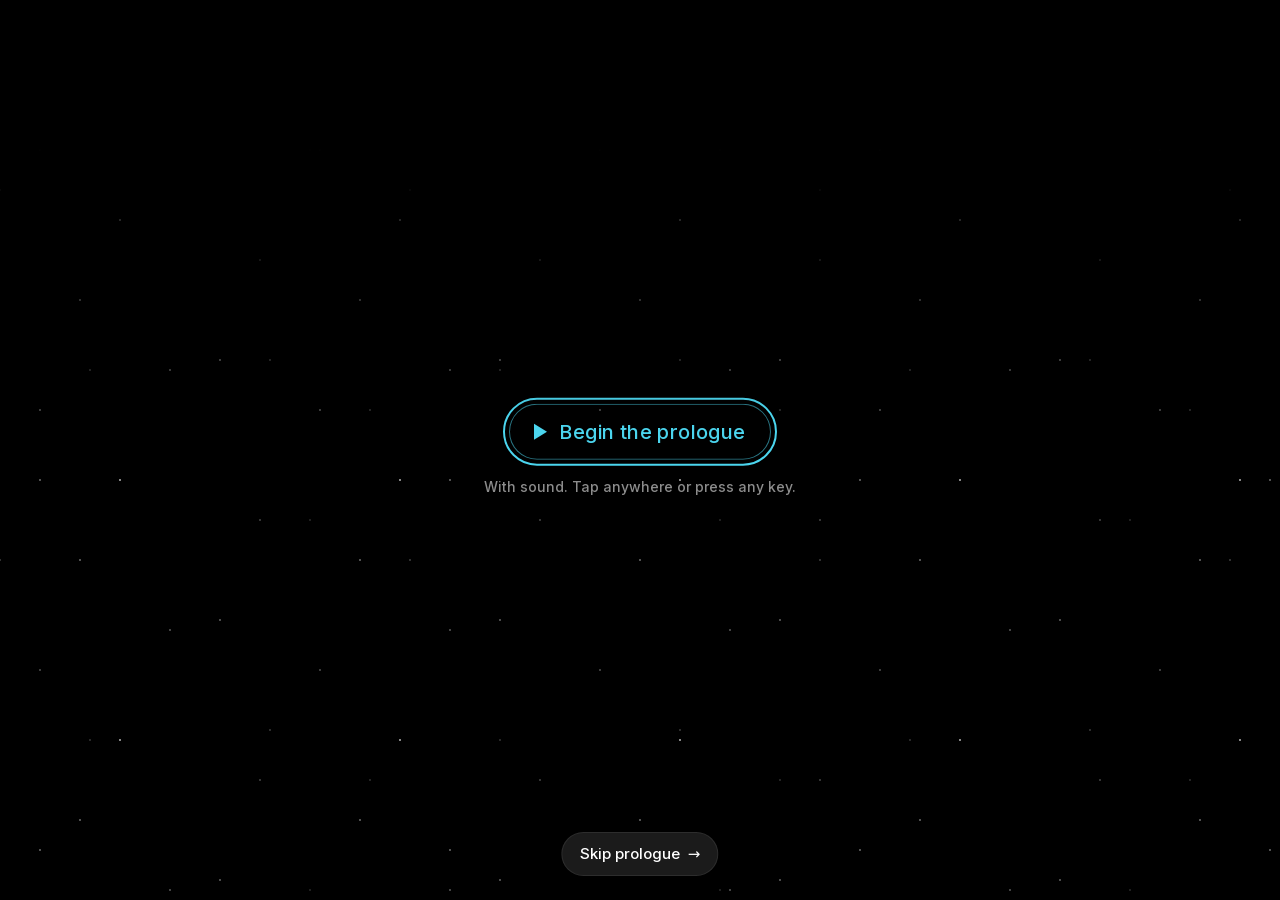
==== commit 013d71ee: "Prologue: music starts with the crawl (gate when blocked), Mute toggle; social glitch every 0.9-2s C" ====
--- a/index.html
+++ b/index.html
@@ -1 +1 @@
-<!DOCTYPE html><html lang="en" class="archivo_fb1db8c6-module__tHKahq__variable geist_2a3e8324-module__XMOeAq__variable geist_mono_34594f47-module__jOBELG__variable mynerve_1ff57a8e-module__vpjd0a__variable instrument_sans_b2634caf-module__Nth_Eq__variable h-full"><head><meta charSet="utf-8"/><meta name="viewport" content="width=device-width, initial-scale=1"/><link rel="preload" href="/_next/static/media/051742360c26797e-s.p.1bkzbscqrt8rl.woff2" as="font" crossorigin="" type="font/woff2"/><link rel="preload" href="/_next/static/media/113fa3cd4dc959e6-s.p.41entnodl3flq.woff2" as="font" crossorigin="" type="font/woff2"/><link rel="preload" href="/_next/static/media/168780bcef321f4a-s.p.3dxr-tv525r79.woff2" as="font" crossorigin="" type="font/woff2"/><link rel="preload" href="/_next/static/media/37f34e4fcce0f2d4-s.p.3dosikwwiz7p4.woff2" as="font" crossorigin="" type="font/woff2"/><link rel="preload" href="/_next/static/media/6b186f06197624ff-s.p.171shbaxyastj.woff2" as="font" crossorigin="" type="font/woff2"/><link rel="preload" href="/_next/static/media/75affa71d1e2f6a7-s.p.17-aodiw50953.woff2" as="font" crossorigin="" type="font/woff2"/><link rel="preload" href="/_next/static/media/797e433ab948586e-s.p.0r6juujl39pe6.woff2" as="font" crossorigin="" type="font/woff2"/><link rel="preload" href="/_next/static/media/caa3a2e1cccd8315-s.p.0wgildi0cnwt9.woff2" as="font" crossorigin="" type="font/woff2"/><link rel="stylesheet" href="/_next/static/chunks/3u2u24w1_x0y3.css" data-precedence="next"/><link rel="stylesheet" href="/_next/static/chunks/2bz30oyhv6aa2.css" data-precedence="next"/><link rel="stylesheet" href="/_next/static/chunks/3x7rj-tyv4r0u.css" data-precedence="next"/><link rel="preload" as="script" fetchPriority="low" href="/_next/static/chunks/3yfl9fgvivx3-.js"/><script src="/_next/static/chunks/11jq0c2_zavac.js" async=""></script><script src="/_next/static/chunks/196x_tfexoucg.js" async=""></script><script src="/_next/static/chunks/2_4nww4pyj1_y.js" async=""></script><script src="/_next/static/chunks/turbopack-2fgxie2dhonx-.js" async=""></script><script src="/_next/static/chunks/34f3ti51wpdht.js" async=""></script><script src="/_next/static/chunks/2tcs7qtximdkt.js" async=""></script><script src="/_next/static/chunks/1htuidkecpue9.js" async=""></script><script src="/_next/static/chunks/42_rir-4ufwjp.js" async=""></script><script src="/_next/static/chunks/0bthsxn8u7io3.js" async=""></script><link rel="preload" href="/_next/static/chunks/0z22fqgwnwmde.css" as="style"/><link rel="preload" href="/_next/static/chunks/1bhk3cw4v2pjk.css" as="style"/><meta name="next-size-adjust" content=""/><title>Siddha — Product Designer</title><meta name="description" content="Product designer at Bajaj Finserv Health. Clinical and wellness products, AI in product, and the complex workflows underneath them."/><meta property="og:title" content="Siddha — Product Designer"/><meta property="og:description" content="Product designer at Bajaj Finserv Health. Clinical and wellness products, AI in product, and the complex workflows underneath them."/><meta property="og:type" content="website"/><meta name="twitter:card" content="summary"/><meta name="twitter:title" content="Siddha — Product Designer"/><meta name="twitter:description" content="Product designer at Bajaj Finserv Health. Clinical and wellness products, AI in product, and the complex workflows underneath them."/><link rel="icon" href="/icon.png?icon.27ct7h63vqytu.png" sizes="256x256" type="image/png"/><script>try{var s=(localStorage.getItem("siddha-theme")||"").split("|"),d=new Date(),h=d.getHours(),t=(s[0]==="dark"||s[0]==="light")&&+s[1]>d.getTime()?s[0]:(h>=18||h<6?"dark":"light");var e=document.documentElement;e.dataset.theme=t;e.style.colorScheme=t}catch(x){}</script><script src="/_next/static/chunks/0cz1d0mv5g_q7.js" noModule=""></script></head><body class="min-h-full flex flex-col bg-bg text-fg"><div hidden=""><!--$--><!--/$--></div><a href="#main" class="skip-link">Skip to content</a><div aria-hidden="true" class="CatEasterEgg-module__oI5_Va__stage"></div><button type="button" role="switch" aria-checked="false" class="CatEasterEgg-module__oI5_Va__toggle"><span>You like cats?</span><span aria-hidden="true" class="CatEasterEgg-module__oI5_Va__track"><span class="CatEasterEgg-module__oI5_Va__knob"></span></span></button><div class="relative flex min-h-[100svh] flex-1 flex-col bg-black"><h1 class="sr-only">Sathyasiddha Pattanaik, product designer: the prologue</h1></div><!--$--><!--/$--><script src="/_next/static/chunks/3yfl9fgvivx3-.js" id="_R_" async=""></script><script>(self.__next_f=self.__next_f||[]).push([0])</script><script>self.__next_f.push([1,"1:\"$Sreact.fragment\"\n2:I[54421,[\"/_next/static/chunks/34f3ti51wpdht.js\"],\"SmoothScroll\"]\n3:I[56439,[\"/_next/static/chunks/34f3ti51wpdht.js\"],\"PageTransition\"]\n4:I[47813,[\"/_next/static/chunks/34f3ti51wpdht.js\"],\"CatEasterEgg\"]\n5:I[39756,[\"/_next/static/chunks/34f3ti51wpdht.js\"],\"default\"]\n6:I[37457,[\"/_next/static/chunks/34f3ti51wpdht.js\"],\"default\"]\n7:I[66727,[\"/_next/static/chunks/34f3ti51wpdht.js\",\"/_next/static/chunks/2tcs7qtximdkt.js\",\"/_next/static/chunks/1htuidkecpue9.js\",\"/_next/static/chunks/42_rir-4ufwjp.js\"],\"Nav\"]\n8:I[66727,[\"/_next/static/chunks/34f3ti51wpdht.js\",\"/_next/static/chunks/2tcs7qtximdkt.js\",\"/_next/static/chunks/1htuidkecpue9.js\",\"/_next/static/chunks/42_rir-4ufwjp.js\"],\"NavSpacer\"]\n9:I[22016,[\"/_next/static/chunks/34f3ti51wpdht.js\",\"/_next/static/chunks/2tcs7qtximdkt.js\",\"/_next/static/chunks/1htuidkecpue9.js\",\"/_next/static/chunks/42_rir-4ufwjp.js\"],\"\"]\na:I[48616,[\"/_next/static/chunks/34f3ti51wpdht.js\",\"/_next/static/chunks/2tcs7qtximdkt.js\",\"/_next/static/chunks/1htuidkecpue9.js\",\"/_next/static/chunks/42_rir-4ufwjp.js\"],\"CityFooter\"]\nb:I[85064,[\"/_next/static/chunks/34f3ti51wpdht.js\",\"/_next/static/chunks/2tcs7qtximdkt.js\",\"/_next/static/chunks/1htuidkecpue9.js\",\"/_next/static/chunks/42_rir-4ufwjp.js\"],\"ScrollBlur\"]\nc:I[31845,[\"/_next/static/chunks/34f3ti51wpdht.js\",\"/_next/static/chunks/0bthsxn8u7io3.js\"],\"Prologue\"]\nd:I[97367,[\"/_next/static/chunks/34f3ti51wpdht.js\"],\"OutletBoundary\"]\ne:\"$Sreact.suspense\"\n10:I[97367,[\"/_next/static/chunks/34f3ti51wpdht.js\"],\"ViewportBoundary\"]\n12:I[97367,[\"/_next/static/chunks/34f3ti51wpdht.js\"],\"MetadataBoundary\"]\n14:I[68027,[\"/_next/static/chunks/34f3ti51wpdht.js\"],\"default\",1]\n:HL[\"/_next/static/chunks/3u2u24w1_x0y3.css\",\"style\"]\n:HL[\"/_next/static/chunks/2bz30oyhv6aa2.css\",\"style\"]\n:HL[\"/_next/static/media/051742360c26797e-s.p.1bkzbscqrt8rl.woff2\",\"font\",{\"crossOrigin\":\"\",\"type\":\"font/woff2\"}]\n:HL[\"/_next/static/media/113fa3cd4dc959e6-s.p.41entnodl3flq.woff2\",\"font\",{\"crossOrigin\":\"\",\"type\":\"font/woff2\"}]\n:HL[\"/_next/static/media/168780bcef321f4a-s.p.3dxr-tv525r79.woff2\",\"font\",{\"crossOrigin\":\"\",\"type\":\"font/woff2\"}]\n:HL[\"/_next/static/media/37f34e4fcce0f2d4-s.p.3dosikwwiz7p4.woff2\",\"font\",{\"crossOrigin\":\"\",\"type\":\"font/woff2\"}]\n:HL[\"/_next/static/media/6b186f06197624ff-s.p.171shbaxyastj.woff2\",\"font\",{\"crossOrigin\":\"\",\"type\":\"font/woff2\"}]\n:HL[\"/_next/static/media/75affa71d1e2f6a7-s.p.17-aodiw50953.woff2\",\"font\",{\"crossOrigin\":\"\",\"type\":\"font/woff2\"}]\n:HL[\"/_next/static/media/797e433ab948586e-s.p.0r6juujl39pe6.woff2\",\"font\",{\"crossOrigin\":\"\",\"type\":\"font/woff2\"}]\n:HL[\"/_next/static/media/caa3a2e1cccd8315-s.p.0wgildi0cnwt9.woff2\",\"font\",{\"crossOrigin\":\"\",\"type\":\"font/woff2\"}]\n:HL[\"/_next/static/chunks/3x7rj-tyv4r0u.css\",\"style\"]\n:HL[\"/_next/static/chunks/0z22fqgwnwmde.css\",\"style\"]\n:HL[\"/_next/static/chunks/1bhk3cw4v2pjk.css\",\"style\"]\n"])</script><script>self.__next_f.push([1,"0:{\"P\":null,\"c\":[\"\",\"\"],\"q\":\"\",\"i\":false,\"f\":[[[\"\",{\"children\":[\"__PAGE__\",{},\"$undefined\",\"$undefined\",4608]},\"$undefined\",\"$undefined\",4624],[[\"$\",\"$1\",\"c\",{\"children\":[[[\"$\",\"link\",\"0\",{\"rel\":\"stylesheet\",\"href\":\"/_next/static/chunks/3u2u24w1_x0y3.css\",\"precedence\":\"next\",\"crossOrigin\":\"$undefined\",\"nonce\":\"$undefined\"}],[\"$\",\"link\",\"1\",{\"rel\":\"stylesheet\",\"href\":\"/_next/static/chunks/2bz30oyhv6aa2.css\",\"precedence\":\"next\",\"crossOrigin\":\"$undefined\",\"nonce\":\"$undefined\"}],[\"$\",\"script\",\"script-0\",{\"src\":\"/_next/static/chunks/34f3ti51wpdht.js\",\"async\":true,\"nonce\":\"$undefined\"}]],[\"$\",\"html\",null,{\"lang\":\"en\",\"className\":\"archivo_fb1db8c6-module__tHKahq__variable geist_2a3e8324-module__XMOeAq__variable geist_mono_34594f47-module__jOBELG__variable mynerve_1ff57a8e-module__vpjd0a__variable instrument_sans_b2634caf-module__Nth_Eq__variable h-full\",\"suppressHydrationWarning\":true,\"children\":[[\"$\",\"head\",null,{\"children\":[\"$\",\"script\",null,{\"dangerouslySetInnerHTML\":{\"__html\":\"try{var s=(localStorage.getItem(\\\"siddha-theme\\\")||\\\"\\\").split(\\\"|\\\"),d=new Date(),h=d.getHours(),t=(s[0]===\\\"dark\\\"||s[0]===\\\"light\\\")\u0026\u0026+s[1]\u003ed.getTime()?s[0]:(h\u003e=18||h\u003c6?\\\"dark\\\":\\\"light\\\");var e=document.documentElement;e.dataset.theme=t;e.style.colorScheme=t}catch(x){}\"}}]}],[\"$\",\"body\",null,{\"className\":\"min-h-full flex flex-col bg-bg text-fg\",\"children\":[[\"$\",\"a\",null,{\"href\":\"#main\",\"className\":\"skip-link\",\"children\":\"Skip to content\"}],[\"$\",\"$L2\",null,{}],[\"$\",\"$L3\",null,{}],[\"$\",\"$L4\",null,{}],[\"$\",\"$L5\",null,{\"parallelRouterKey\":\"children\",\"error\":\"$undefined\",\"errorStyles\":\"$undefined\",\"errorScripts\":\"$undefined\",\"template\":[\"$\",\"$L6\",null,{}],\"templateStyles\":\"$undefined\",\"templateScripts\":\"$undefined\",\"notFound\":[[\"$\",\"div\",null,{\"className\":\"site relative isolate flex flex-1 flex-col overflow-x-clip\",\"children\":[[\"$\",\"$L7\",null,{}],[\"$\",\"$L8\",null,{}],[\"$\",\"main\",null,{\"id\":\"main\",\"className\":\"flex-1\",\"children\":[\"$\",\"div\",null,{\"className\":\"wrap pb-10 pt-16 sm:pt-24\",\"children\":[[\"$\",\"p\",null,{\"className\":\"eyebrow\",\"children\":\"404\"}],[\"$\",\"h1\",null,{\"className\":\"big mt-6 max-w-[12em] text-[clamp(2.2rem,7vw,5.5rem)]\",\"children\":\"This page isn’t here.\"}],[\"$\",\"p\",null,{\"className\":\"mt-6 max-w-[30em] text-[1.0625rem] leading-relaxed text-fg-2\",\"children\":\"The link may be old, or the address mistyped. The work and everything else start from these two.\"}],[\"$\",\"div\",null,{\"className\":\"mt-10 flex flex-wrap gap-3\",\"children\":[[\"$\",\"$L9\",null,{\"href\":\"/home\",\"className\":\"inline-flex min-h-11 items-center rounded-full bg-fg px-6 text-[0.9375rem] text-bg transition-colors duration-400 hover:bg-amber\",\"children\":\"Go to the home page\"}],[\"$\",\"$L9\",null,{\"href\":\"/work\",\"className\":\"inline-flex min-h-11 items-center rounded-full border border-line px-6 text-[0.9375rem] text-fg transition-colors duration-400 hover:border-fg\",\"children\":\"See the work\"}]]}]]}]}],[\"$\",\"footer\",null,{\"className\":\"mt-24\",\"children\":[\"$\",\"$La\",null,{\"extra\":[\" · \",[\"$\",\"a\",null,{\"href\":\"/home/Sathyasiddha_Pattanaik_Product_Designer_Resume.pdf\",\"className\":\"tap ulink hover:text-amber transition-colors duration-300\",\"children\":\"Résumé\"}]]}]}],[\"$\",\"$Lb\",null,{}]]}],[[\"$\",\"link\",\"0\",{\"rel\":\"stylesheet\",\"href\":\"/_next/static/chunks/0z22fqgwnwmde.css\",\"precedence\":\"next\",\"crossOrigin\":\"$undefined\",\"nonce\":\"$undefined\"}],[\"$\",\"link\",\"1\",{\"rel\":\"stylesheet\",\"href\":\"/_next/static/chunks/1bhk3cw4v2pjk.css\",\"precedence\":\"next\",\"crossOrigin\":\"$undefined\",\"nonce\":\"$undefined\"}]]],\"forbidden\":\"$undefined\",\"unauthorized\":\"$undefined\"}]]}]]}]]}],{\"children\":[[\"$\",\"$1\",\"c\",{\"children\":[[\"$\",\"div\",null,{\"className\":\"relative flex min-h-[100svh] flex-1 flex-col bg-black\",\"children\":[[\"$\",\"h1\",null,{\"className\":\"sr-only\",\"children\":\"Sathyasiddha Pattanaik, product designer: the prologue\"}],[\"$\",\"$Lc\",null,{}]]}],[[\"$\",\"link\",\"0\",{\"rel\":\"stylesheet\",\"href\":\"/_next/static/chunks/3x7rj-tyv4r0u.css\",\"precedence\":\"next\",\"crossOrigin\":\"$undefined\",\"nonce\":\"$undefined\"}],[\"$\",\"script\",\"script-0\",{\"src\":\"/_next/static/chunks/0bthsxn8u7io3.js\",\"async\":true,\"nonce\":\"$undefined\"}]],[\"$\",\"$Ld\",null,{\"children\":[\"$\",\"$e\",null,{\"name\":\"Next.MetadataOutlet\",\"children\":\"$@f\"}]}]]}],{},null,false,null]},null,false,null],[\"$\",\"$1\",\"h\",{\"children\":[null,[\"$\",\"$L10\",null,{\"children\":\"$L11\"}],[\"$\",\"div\",null,{\"hidden\":true,\"children\":[\"$\",\"$L12\",null,{\"children\":[\"$\",\"$e\",null,{\"name\":\"Next.Metadata\",\"children\":\"$L13\"}]}]}],[\"$\",\"meta\",null,{\"name\":\"next-size-adjust\",\"content\":\"\"}]]}],false]],\"m\":\"$undefined\",\"G\":[\"$14\",[[\"$\",\"link\",\"0\",{\"rel\":\"stylesheet\",\"href\":\"/_next/static/chunks/3u2u24w1_x0y3.css\",\"precedence\":\"next\",\"crossOrigin\":\"$undefined\",\"nonce\":\"$undefined\"}],[\"$\",\"link\",\"1\",{\"rel\":\"stylesheet\",\"href\":\"/_next/static/chunks/2bz30oyhv6aa2.css\",\"precedence\":\"next\",\"crossOrigin\":\"$undefined\",\"nonce\":\"$undefined\"}]]],\"S\":true,\"h\":null,\"r\":\"$undefined\",\"s\":\"$undefined\",\"a\":\"$undefined\",\"l\":\"$undefined\",\"p\":\"$undefined\",\"d\":\"$undefined\",\"b\":\"JZh4Pak0elbrjH0KnNbYG\"}\n"])</script><script>self.__next_f.push([1,"11:[[\"$\",\"meta\",\"0\",{\"charSet\":\"utf-8\"}],[\"$\",\"meta\",\"1\",{\"name\":\"viewport\",\"content\":\"width=device-width, initial-scale=1\"}]]\n"])</script><script>self.__next_f.push([1,"15:I[27201,[\"/_next/static/chunks/34f3ti51wpdht.js\"],\"IconMark\"]\nf:null\n13:[[\"$\",\"title\",\"0\",{\"children\":\"Siddha — Product Designer\"}],[\"$\",\"meta\",\"1\",{\"name\":\"description\",\"content\":\"Product designer at Bajaj Finserv Health. Clinical and wellness products, AI in product, and the complex workflows underneath them.\"}],[\"$\",\"meta\",\"2\",{\"property\":\"og:title\",\"content\":\"Siddha — Product Designer\"}],[\"$\",\"meta\",\"3\",{\"property\":\"og:description\",\"content\":\"Product designer at Bajaj Finserv Health. Clinical and wellness products, AI in product, and the complex workflows underneath them.\"}],[\"$\",\"meta\",\"4\",{\"property\":\"og:type\",\"content\":\"website\"}],[\"$\",\"meta\",\"5\",{\"name\":\"twitter:card\",\"content\":\"summary\"}],[\"$\",\"meta\",\"6\",{\"name\":\"twitter:title\",\"content\":\"Siddha — Product Designer\"}],[\"$\",\"meta\",\"7\",{\"name\":\"twitter:description\",\"content\":\"Product designer at Bajaj Finserv Health. Clinical and wellness products, AI in product, and the complex workflows underneath them.\"}],[\"$\",\"link\",\"8\",{\"rel\":\"icon\",\"href\":\"/icon.png?icon.27ct7h63vqytu.png\",\"sizes\":\"256x256\",\"type\":\"image/png\"}],[\"$\",\"$L15\",\"9\",{}]]\n"])</script></body></html>+<!DOCTYPE html><html lang="en" class="archivo_fb1db8c6-module__tHKahq__variable geist_2a3e8324-module__XMOeAq__variable geist_mono_34594f47-module__jOBELG__variable mynerve_1ff57a8e-module__vpjd0a__variable instrument_sans_b2634caf-module__Nth_Eq__variable h-full"><head><meta charSet="utf-8"/><meta name="viewport" content="width=device-width, initial-scale=1"/><link rel="preload" href="/_next/static/media/051742360c26797e-s.p.1bkzbscqrt8rl.woff2" as="font" crossorigin="" type="font/woff2"/><link rel="preload" href="/_next/static/media/113fa3cd4dc959e6-s.p.41entnodl3flq.woff2" as="font" crossorigin="" type="font/woff2"/><link rel="preload" href="/_next/static/media/168780bcef321f4a-s.p.3dxr-tv525r79.woff2" as="font" crossorigin="" type="font/woff2"/><link rel="preload" href="/_next/static/media/37f34e4fcce0f2d4-s.p.3dosikwwiz7p4.woff2" as="font" crossorigin="" type="font/woff2"/><link rel="preload" href="/_next/static/media/6b186f06197624ff-s.p.171shbaxyastj.woff2" as="font" crossorigin="" type="font/woff2"/><link rel="preload" href="/_next/static/media/75affa71d1e2f6a7-s.p.17-aodiw50953.woff2" as="font" crossorigin="" type="font/woff2"/><link rel="preload" href="/_next/static/media/797e433ab948586e-s.p.0r6juujl39pe6.woff2" as="font" crossorigin="" type="font/woff2"/><link rel="preload" href="/_next/static/media/caa3a2e1cccd8315-s.p.0wgildi0cnwt9.woff2" as="font" crossorigin="" type="font/woff2"/><link rel="stylesheet" href="/_next/static/chunks/0f3o_s2tjfryr.css" data-precedence="next"/><link rel="stylesheet" href="/_next/static/chunks/2bz30oyhv6aa2.css" data-precedence="next"/><link rel="stylesheet" href="/_next/static/chunks/3x7rj-tyv4r0u.css" data-precedence="next"/><link rel="preload" as="script" fetchPriority="low" href="/_next/static/chunks/3yfl9fgvivx3-.js"/><script src="/_next/static/chunks/11jq0c2_zavac.js" async=""></script><script src="/_next/static/chunks/196x_tfexoucg.js" async=""></script><script src="/_next/static/chunks/2_4nww4pyj1_y.js" async=""></script><script src="/_next/static/chunks/turbopack-2fgxie2dhonx-.js" async=""></script><script src="/_next/static/chunks/34f3ti51wpdht.js" async=""></script><script src="/_next/static/chunks/2tcs7qtximdkt.js" async=""></script><script src="/_next/static/chunks/18969ahm8y3x7.js" async=""></script><script src="/_next/static/chunks/2jv3t4gyo-hdj.js" async=""></script><script src="/_next/static/chunks/1upddxnr9unew.js" async=""></script><link rel="preload" href="/_next/static/chunks/2mvlm8fr7gc4x.css" as="style"/><link rel="preload" href="/_next/static/chunks/1bhk3cw4v2pjk.css" as="style"/><meta name="next-size-adjust" content=""/><title>Siddha — Product Designer</title><meta name="description" content="Product designer at Bajaj Finserv Health. Clinical and wellness products, AI in product, and the complex workflows underneath them."/><meta property="og:title" content="Siddha — Product Designer"/><meta property="og:description" content="Product designer at Bajaj Finserv Health. Clinical and wellness products, AI in product, and the complex workflows underneath them."/><meta property="og:type" content="website"/><meta name="twitter:card" content="summary"/><meta name="twitter:title" content="Siddha — Product Designer"/><meta name="twitter:description" content="Product designer at Bajaj Finserv Health. Clinical and wellness products, AI in product, and the complex workflows underneath them."/><link rel="icon" href="/icon.png?icon.27ct7h63vqytu.png" sizes="256x256" type="image/png"/><script>try{var s=(localStorage.getItem("siddha-theme")||"").split("|"),d=new Date(),h=d.getHours(),t=(s[0]==="dark"||s[0]==="light")&&+s[1]>d.getTime()?s[0]:(h>=18||h<6?"dark":"light");var e=document.documentElement;e.dataset.theme=t;e.style.colorScheme=t}catch(x){}</script><script src="/_next/static/chunks/0cz1d0mv5g_q7.js" noModule=""></script></head><body class="min-h-full flex flex-col bg-bg text-fg"><div hidden=""><!--$--><!--/$--></div><a href="#main" class="skip-link">Skip to content</a><div aria-hidden="true" class="CatEasterEgg-module__oI5_Va__stage"></div><button type="button" role="switch" aria-checked="false" class="CatEasterEgg-module__oI5_Va__toggle"><span>You like cats?</span><span aria-hidden="true" class="CatEasterEgg-module__oI5_Va__track"><span class="CatEasterEgg-module__oI5_Va__knob"></span></span></button><div class="relative flex min-h-[100svh] flex-1 flex-col bg-black"><h1 class="sr-only">Sathyasiddha Pattanaik, product designer: the prologue</h1></div><!--$--><!--/$--><script src="/_next/static/chunks/3yfl9fgvivx3-.js" id="_R_" async=""></script><script>(self.__next_f=self.__next_f||[]).push([0])</script><script>self.__next_f.push([1,"1:\"$Sreact.fragment\"\n2:I[54421,[\"/_next/static/chunks/34f3ti51wpdht.js\"],\"SmoothScroll\"]\n3:I[56439,[\"/_next/static/chunks/34f3ti51wpdht.js\"],\"PageTransition\"]\n4:I[47813,[\"/_next/static/chunks/34f3ti51wpdht.js\"],\"CatEasterEgg\"]\n5:I[39756,[\"/_next/static/chunks/34f3ti51wpdht.js\"],\"default\"]\n6:I[37457,[\"/_next/static/chunks/34f3ti51wpdht.js\"],\"default\"]\n7:I[66727,[\"/_next/static/chunks/34f3ti51wpdht.js\",\"/_next/static/chunks/2tcs7qtximdkt.js\",\"/_next/static/chunks/18969ahm8y3x7.js\",\"/_next/static/chunks/2jv3t4gyo-hdj.js\"],\"Nav\"]\n8:I[66727,[\"/_next/static/chunks/34f3ti51wpdht.js\",\"/_next/static/chunks/2tcs7qtximdkt.js\",\"/_next/static/chunks/18969ahm8y3x7.js\",\"/_next/static/chunks/2jv3t4gyo-hdj.js\"],\"NavSpacer\"]\n9:I[22016,[\"/_next/static/chunks/34f3ti51wpdht.js\",\"/_next/static/chunks/2tcs7qtximdkt.js\",\"/_next/static/chunks/18969ahm8y3x7.js\",\"/_next/static/chunks/2jv3t4gyo-hdj.js\"],\"\"]\na:I[48616,[\"/_next/static/chunks/34f3ti51wpdht.js\",\"/_next/static/chunks/2tcs7qtximdkt.js\",\"/_next/static/chunks/18969ahm8y3x7.js\",\"/_next/static/chunks/2jv3t4gyo-hdj.js\"],\"CityFooter\"]\nb:I[85064,[\"/_next/static/chunks/34f3ti51wpdht.js\",\"/_next/static/chunks/2tcs7qtximdkt.js\",\"/_next/static/chunks/18969ahm8y3x7.js\",\"/_next/static/chunks/2jv3t4gyo-hdj.js\"],\"ScrollBlur\"]\nc:I[31845,[\"/_next/static/chunks/34f3ti51wpdht.js\",\"/_next/static/chunks/1upddxnr9unew.js\"],\"Prologue\"]\nd:I[97367,[\"/_next/static/chunks/34f3ti51wpdht.js\"],\"OutletBoundary\"]\ne:\"$Sreact.suspense\"\n10:I[97367,[\"/_next/static/chunks/34f3ti51wpdht.js\"],\"ViewportBoundary\"]\n12:I[97367,[\"/_next/static/chunks/34f3ti51wpdht.js\"],\"MetadataBoundary\"]\n14:I[68027,[\"/_next/static/chunks/34f3ti51wpdht.js\"],\"default\",1]\n:HL[\"/_next/static/chunks/0f3o_s2tjfryr.css\",\"style\"]\n:HL[\"/_next/static/chunks/2bz30oyhv6aa2.css\",\"style\"]\n:HL[\"/_next/static/media/051742360c26797e-s.p.1bkzbscqrt8rl.woff2\",\"font\",{\"crossOrigin\":\"\",\"type\":\"font/woff2\"}]\n:HL[\"/_next/static/media/113fa3cd4dc959e6-s.p.41entnodl3flq.woff2\",\"font\",{\"crossOrigin\":\"\",\"type\":\"font/woff2\"}]\n:HL[\"/_next/static/media/168780bcef321f4a-s.p.3dxr-tv525r79.woff2\",\"font\",{\"crossOrigin\":\"\",\"type\":\"font/woff2\"}]\n:HL[\"/_next/static/media/37f34e4fcce0f2d4-s.p.3dosikwwiz7p4.woff2\",\"font\",{\"crossOrigin\":\"\",\"type\":\"font/woff2\"}]\n:HL[\"/_next/static/media/6b186f06197624ff-s.p.171shbaxyastj.woff2\",\"font\",{\"crossOrigin\":\"\",\"type\":\"font/woff2\"}]\n:HL[\"/_next/static/media/75affa71d1e2f6a7-s.p.17-aodiw50953.woff2\",\"font\",{\"crossOrigin\":\"\",\"type\":\"font/woff2\"}]\n:HL[\"/_next/static/media/797e433ab948586e-s.p.0r6juujl39pe6.woff2\",\"font\",{\"crossOrigin\":\"\",\"type\":\"font/woff2\"}]\n:HL[\"/_next/static/media/caa3a2e1cccd8315-s.p.0wgildi0cnwt9.woff2\",\"font\",{\"crossOrigin\":\"\",\"type\":\"font/woff2\"}]\n:HL[\"/_next/static/chunks/3x7rj-tyv4r0u.css\",\"style\"]\n:HL[\"/_next/static/chunks/2mvlm8fr7gc4x.css\",\"style\"]\n:HL[\"/_next/static/chunks/1bhk3cw4v2pjk.css\",\"style\"]\n"])</script><script>self.__next_f.push([1,"0:{\"P\":null,\"c\":[\"\",\"\"],\"q\":\"\",\"i\":false,\"f\":[[[\"\",{\"children\":[\"__PAGE__\",{},\"$undefined\",\"$undefined\",4608]},\"$undefined\",\"$undefined\",4624],[[\"$\",\"$1\",\"c\",{\"children\":[[[\"$\",\"link\",\"0\",{\"rel\":\"stylesheet\",\"href\":\"/_next/static/chunks/0f3o_s2tjfryr.css\",\"precedence\":\"next\",\"crossOrigin\":\"$undefined\",\"nonce\":\"$undefined\"}],[\"$\",\"link\",\"1\",{\"rel\":\"stylesheet\",\"href\":\"/_next/static/chunks/2bz30oyhv6aa2.css\",\"precedence\":\"next\",\"crossOrigin\":\"$undefined\",\"nonce\":\"$undefined\"}],[\"$\",\"script\",\"script-0\",{\"src\":\"/_next/static/chunks/34f3ti51wpdht.js\",\"async\":true,\"nonce\":\"$undefined\"}]],[\"$\",\"html\",null,{\"lang\":\"en\",\"className\":\"archivo_fb1db8c6-module__tHKahq__variable geist_2a3e8324-module__XMOeAq__variable geist_mono_34594f47-module__jOBELG__variable mynerve_1ff57a8e-module__vpjd0a__variable instrument_sans_b2634caf-module__Nth_Eq__variable h-full\",\"suppressHydrationWarning\":true,\"children\":[[\"$\",\"head\",null,{\"children\":[\"$\",\"script\",null,{\"dangerouslySetInnerHTML\":{\"__html\":\"try{var s=(localStorage.getItem(\\\"siddha-theme\\\")||\\\"\\\").split(\\\"|\\\"),d=new Date(),h=d.getHours(),t=(s[0]===\\\"dark\\\"||s[0]===\\\"light\\\")\u0026\u0026+s[1]\u003ed.getTime()?s[0]:(h\u003e=18||h\u003c6?\\\"dark\\\":\\\"light\\\");var e=document.documentElement;e.dataset.theme=t;e.style.colorScheme=t}catch(x){}\"}}]}],[\"$\",\"body\",null,{\"className\":\"min-h-full flex flex-col bg-bg text-fg\",\"children\":[[\"$\",\"a\",null,{\"href\":\"#main\",\"className\":\"skip-link\",\"children\":\"Skip to content\"}],[\"$\",\"$L2\",null,{}],[\"$\",\"$L3\",null,{}],[\"$\",\"$L4\",null,{}],[\"$\",\"$L5\",null,{\"parallelRouterKey\":\"children\",\"error\":\"$undefined\",\"errorStyles\":\"$undefined\",\"errorScripts\":\"$undefined\",\"template\":[\"$\",\"$L6\",null,{}],\"templateStyles\":\"$undefined\",\"templateScripts\":\"$undefined\",\"notFound\":[[\"$\",\"div\",null,{\"className\":\"site relative isolate flex flex-1 flex-col overflow-x-clip\",\"children\":[[\"$\",\"$L7\",null,{}],[\"$\",\"$L8\",null,{}],[\"$\",\"main\",null,{\"id\":\"main\",\"className\":\"flex-1\",\"children\":[\"$\",\"div\",null,{\"className\":\"wrap pb-10 pt-16 sm:pt-24\",\"children\":[[\"$\",\"p\",null,{\"className\":\"eyebrow\",\"children\":\"404\"}],[\"$\",\"h1\",null,{\"className\":\"big mt-6 max-w-[12em] text-[clamp(2.2rem,7vw,5.5rem)]\",\"children\":\"This page isn’t here.\"}],[\"$\",\"p\",null,{\"className\":\"mt-6 max-w-[30em] text-[1.0625rem] leading-relaxed text-fg-2\",\"children\":\"The link may be old, or the address mistyped. The work and everything else start from these two.\"}],[\"$\",\"div\",null,{\"className\":\"mt-10 flex flex-wrap gap-3\",\"children\":[[\"$\",\"$L9\",null,{\"href\":\"/home\",\"className\":\"inline-flex min-h-11 items-center rounded-full bg-fg px-6 text-[0.9375rem] text-bg transition-colors duration-400 hover:bg-amber\",\"children\":\"Go to the home page\"}],[\"$\",\"$L9\",null,{\"href\":\"/work\",\"className\":\"inline-flex min-h-11 items-center rounded-full border border-line px-6 text-[0.9375rem] text-fg transition-colors duration-400 hover:border-fg\",\"children\":\"See the work\"}]]}]]}]}],[\"$\",\"footer\",null,{\"className\":\"mt-24\",\"children\":[\"$\",\"$La\",null,{\"extra\":[\" · \",[\"$\",\"a\",null,{\"href\":\"/home/Sathyasiddha_Pattanaik_Product_Designer_Resume.pdf\",\"className\":\"tap ulink hover:text-amber transition-colors duration-300\",\"children\":\"Résumé\"}]]}]}],[\"$\",\"$Lb\",null,{}]]}],[[\"$\",\"link\",\"0\",{\"rel\":\"stylesheet\",\"href\":\"/_next/static/chunks/2mvlm8fr7gc4x.css\",\"precedence\":\"next\",\"crossOrigin\":\"$undefined\",\"nonce\":\"$undefined\"}],[\"$\",\"link\",\"1\",{\"rel\":\"stylesheet\",\"href\":\"/_next/static/chunks/1bhk3cw4v2pjk.css\",\"precedence\":\"next\",\"crossOrigin\":\"$undefined\",\"nonce\":\"$undefined\"}]]],\"forbidden\":\"$undefined\",\"unauthorized\":\"$undefined\"}]]}]]}]]}],{\"children\":[[\"$\",\"$1\",\"c\",{\"children\":[[\"$\",\"div\",null,{\"className\":\"relative flex min-h-[100svh] flex-1 flex-col bg-black\",\"children\":[[\"$\",\"h1\",null,{\"className\":\"sr-only\",\"children\":\"Sathyasiddha Pattanaik, product designer: the prologue\"}],[\"$\",\"$Lc\",null,{}]]}],[[\"$\",\"link\",\"0\",{\"rel\":\"stylesheet\",\"href\":\"/_next/static/chunks/3x7rj-tyv4r0u.css\",\"precedence\":\"next\",\"crossOrigin\":\"$undefined\",\"nonce\":\"$undefined\"}],[\"$\",\"script\",\"script-0\",{\"src\":\"/_next/static/chunks/1upddxnr9unew.js\",\"async\":true,\"nonce\":\"$undefined\"}]],[\"$\",\"$Ld\",null,{\"children\":[\"$\",\"$e\",null,{\"name\":\"Next.MetadataOutlet\",\"children\":\"$@f\"}]}]]}],{},null,false,null]},null,false,null],[\"$\",\"$1\",\"h\",{\"children\":[null,[\"$\",\"$L10\",null,{\"children\":\"$L11\"}],[\"$\",\"div\",null,{\"hidden\":true,\"children\":[\"$\",\"$L12\",null,{\"children\":[\"$\",\"$e\",null,{\"name\":\"Next.Metadata\",\"children\":\"$L13\"}]}]}],[\"$\",\"meta\",null,{\"name\":\"next-size-adjust\",\"content\":\"\"}]]}],false]],\"m\":\"$undefined\",\"G\":[\"$14\",[[\"$\",\"link\",\"0\",{\"rel\":\"stylesheet\",\"href\":\"/_next/static/chunks/0f3o_s2tjfryr.css\",\"precedence\":\"next\",\"crossOrigin\":\"$undefined\",\"nonce\":\"$undefined\"}],[\"$\",\"link\",\"1\",{\"rel\":\"stylesheet\",\"href\":\"/_next/static/chunks/2bz30oyhv6aa2.css\",\"precedence\":\"next\",\"crossOrigin\":\"$undefined\",\"nonce\":\"$undefined\"}]]],\"S\":true,\"h\":null,\"r\":\"$undefined\",\"s\":\"$undefined\",\"a\":\"$undefined\",\"l\":\"$undefined\",\"p\":\"$undefined\",\"d\":\"$undefined\",\"b\":\"SOWT7pt3GsZ_1IuanX0YH\"}\n"])</script><script>self.__next_f.push([1,"11:[[\"$\",\"meta\",\"0\",{\"charSet\":\"utf-8\"}],[\"$\",\"meta\",\"1\",{\"name\":\"viewport\",\"content\":\"width=device-width, initial-scale=1\"}]]\n"])</script><script>self.__next_f.push([1,"15:I[27201,[\"/_next/static/chunks/34f3ti51wpdht.js\"],\"IconMark\"]\nf:null\n13:[[\"$\",\"title\",\"0\",{\"children\":\"Siddha — Product Designer\"}],[\"$\",\"meta\",\"1\",{\"name\":\"description\",\"content\":\"Product designer at Bajaj Finserv Health. Clinical and wellness products, AI in product, and the complex workflows underneath them.\"}],[\"$\",\"meta\",\"2\",{\"property\":\"og:title\",\"content\":\"Siddha — Product Designer\"}],[\"$\",\"meta\",\"3\",{\"property\":\"og:description\",\"content\":\"Product designer at Bajaj Finserv Health. Clinical and wellness products, AI in product, and the complex workflows underneath them.\"}],[\"$\",\"meta\",\"4\",{\"property\":\"og:type\",\"content\":\"website\"}],[\"$\",\"meta\",\"5\",{\"name\":\"twitter:card\",\"content\":\"summary\"}],[\"$\",\"meta\",\"6\",{\"name\":\"twitter:title\",\"content\":\"Siddha — Product Designer\"}],[\"$\",\"meta\",\"7\",{\"name\":\"twitter:description\",\"content\":\"Product designer at Bajaj Finserv Health. Clinical and wellness products, AI in product, and the complex workflows underneath them.\"}],[\"$\",\"link\",\"8\",{\"rel\":\"icon\",\"href\":\"/icon.png?icon.27ct7h63vqytu.png\",\"sizes\":\"256x256\",\"type\":\"image/png\"}],[\"$\",\"$L15\",\"9\",{}]]\n"])</script></body></html>
--- a/_next/static/chunks/0f3o_s2tjfryr.css
+++ b/_next/static/chunks/0f3o_s2tjfryr.css
@@ -0,0 +1 @@
+@layer properties{@supports (((-webkit-hyphens:none)) and (not (margin-trim:inline))) or ((-moz-orient:inline) and (not (color:rgb(from red r g b)))){*,:before,:after,::backdrop{--tw-translate-x:0;--tw-translate-y:0;--tw-translate-z:0;--tw-scale-x:1;--tw-scale-y:1;--tw-scale-z:1;--tw-rotate-x:initial;--tw-rotate-y:initial;--tw-rotate-z:initial;--tw-skew-x:initial;--tw-skew-y:initial;--tw-space-y-reverse:0;--tw-border-style:solid;--tw-gradient-position:initial;--tw-gradient-from:#0000;--tw-gradient-via:#0000;--tw-gradient-to:#0000;--tw-gradient-stops:initial;--tw-gradient-via-stops:initial;--tw-gradient-from-position:0%;--tw-gradient-via-position:50%;--tw-gradient-to-position:100%;--tw-leading:initial;--tw-font-weight:initial;--tw-tracking:initial;--tw-shadow:0 0 #0000;--tw-shadow-color:initial;--tw-shadow-alpha:100%;--tw-inset-shadow:0 0 #0000;--tw-inset-shadow-color:initial;--tw-inset-shadow-alpha:100%;--tw-ring-color:initial;--tw-ring-shadow:0 0 #0000;--tw-inset-ring-color:initial;--tw-inset-ring-shadow:0 0 #0000;--tw-ring-inset:initial;--tw-ring-offset-width:0px;--tw-ring-offset-color:#fff;--tw-ring-offset-shadow:0 0 #0000;--tw-outline-style:solid;--tw-blur:initial;--tw-brightness:initial;--tw-contrast:initial;--tw-grayscale:initial;--tw-hue-rotate:initial;--tw-invert:initial;--tw-opacity:initial;--tw-saturate:initial;--tw-sepia:initial;--tw-drop-shadow:initial;--tw-drop-shadow-color:initial;--tw-drop-shadow-alpha:100%;--tw-drop-shadow-size:initial;--tw-backdrop-blur:initial;--tw-backdrop-brightness:initial;--tw-backdrop-contrast:initial;--tw-backdrop-grayscale:initial;--tw-backdrop-hue-rotate:initial;--tw-backdrop-invert:initial;--tw-backdrop-opacity:initial;--tw-backdrop-saturate:initial;--tw-backdrop-sepia:initial;--tw-duration:initial;--tw-ease:initial}}}@layer theme{:root,:host{--font-sans:var(--font-q-sans);--color-neutral-900:#171717;--color-neutral-950:#0a0a0a;--color-black:#000;--color-white:#fff;--spacing:.25rem;--text-sm:.875rem;--text-sm--line-height:calc(1.25 / .875);--text-base:1rem;--text-base--line-height:calc(1.5 / 1);--text-lg:1.125rem;--text-lg--line-height:calc(1.75 / 1.125);--font-weight-light:300;--font-weight-normal:400;--font-weight-medium:500;--font-weight-semibold:600;--font-weight-bold:700;--font-weight-extrabold:800;--font-weight-black:900;--tracking-tight:-.025em;--tracking-normal:0em;--leading-tight:1.25;--leading-snug:1.375;--leading-relaxed:1.625;--radius-md:.375rem;--radius-lg:.5rem;--radius-xl:.75rem;--radius-2xl:1rem;--ease-in:cubic-bezier(.4, 0, 1, 1);--ease-out:cubic-bezier(0, 0, .2, 1);--ease-in-out:cubic-bezier(.4, 0, .2, 1);--blur-sm:8px;--blur-md:12px;--blur-xl:24px;--default-transition-duration:.15s;--default-transition-timing-function:cubic-bezier(.4, 0, .2, 1);--default-font-family:var(--font-q-sans);--default-mono-font-family:var(--font-q-mono);--color-ink:var(--ink);--color-ink-2:rgb(var(--ink-rgb) / .6);--color-ink-3:rgb(var(--ink-rgb) / .6)}@supports (color:lab(0% 0 0)){:root,:host{--color-neutral-900:lab(7.78201% -.0000149012 0);--color-neutral-950:lab(2.75381% 0 0)}}}@layer base{*,:after,:before,::backdrop{box-sizing:border-box;border:0 solid;margin:0;padding:0}::file-selector-button{box-sizing:border-box;border:0 solid;margin:0;padding:0}html,:host{-webkit-text-size-adjust:100%;tab-size:4;line-height:1.5;font-family:var(--default-font-family,-apple-system, BlinkMacSystemFont, "Segoe UI", Roboto, "Helvetica Neue", "Noto Sans", Arial, sans-serif, "Apple Color Emoji", "Segoe UI Emoji", "Segoe UI Symbol", "Noto Color Emoji");font-feature-settings:var(--default-font-feature-settings,normal);font-variation-settings:var(--default-font-variation-settings,normal);-webkit-tap-highlight-color:transparent}hr{height:0;color:inherit;border-top-width:1px}abbr:where([title]){-webkit-text-decoration:underline dotted;text-decoration:underline dotted}h1,h2,h3,h4,h5,h6{font-size:inherit;font-weight:inherit}a{color:inherit;-webkit-text-decoration:inherit;-webkit-text-decoration:inherit;-webkit-text-decoration:inherit;-webkit-text-decoration:inherit;text-decoration:inherit}b,strong{font-weight:bolder}code,kbd,samp,pre{font-family:var(--default-mono-font-family,ui-monospace, SFMono-Regular, Menlo, Monaco, Consolas, "Liberation Mono", "Courier New", monospace);font-feature-settings:var(--default-mono-font-feature-settings,normal);font-variation-settings:var(--default-mono-font-variation-settings,normal);font-size:1em}small{font-size:80%}sub,sup{vertical-align:baseline;font-size:75%;line-height:0;position:relative}sub{bottom:-.25em}sup{top:-.5em}table{text-indent:0;border-color:inherit;border-collapse:collapse}:-moz-focusring:where(:not(iframe)){outline:auto}progress{vertical-align:baseline}summary{display:list-item}ol,ul,menu{list-style:none}img,svg,video,canvas,audio,iframe,embed,object{vertical-align:middle;display:block}img,video{max-width:100%;height:auto}button,input,select,optgroup,textarea{font:inherit;font-feature-settings:inherit;font-variation-settings:inherit;letter-spacing:inherit;color:inherit;opacity:1;background-color:#0000;border-radius:0}::file-selector-button{font:inherit;font-feature-settings:inherit;font-variation-settings:inherit;letter-spacing:inherit;color:inherit;opacity:1;background-color:#0000;border-radius:0}:where(select:is([multiple],[size])) optgroup{font-weight:bolder}:where(select:is([multiple],[size])) optgroup option{padding-inline-start:20px}::file-selector-button{margin-inline-end:4px}::placeholder{opacity:1}@supports (not ((-webkit-appearance:-apple-pay-button))) or (contain-intrinsic-size:1px){::placeholder{color:currentColor}@supports (color:color-mix(in lab, red, red)){::placeholder{color:color-mix(in oklab, currentcolor 50%, transparent)}}}textarea{resize:vertical}::-webkit-search-decoration{-webkit-appearance:none}::-webkit-date-and-time-value{min-height:1lh;text-align:inherit}::-webkit-datetime-edit{display:inline-flex}::-webkit-datetime-edit-fields-wrapper{padding:0}::-webkit-datetime-edit{padding-block:0}::-webkit-datetime-edit-year-field{padding-block:0}::-webkit-datetime-edit-month-field{padding-block:0}::-webkit-datetime-edit-day-field{padding-block:0}::-webkit-datetime-edit-hour-field{padding-block:0}::-webkit-datetime-edit-minute-field{padding-block:0}::-webkit-datetime-edit-second-field{padding-block:0}::-webkit-datetime-edit-millisecond-field{padding-block:0}::-webkit-datetime-edit-meridiem-field{padding-block:0}::-webkit-calendar-picker-indicator{line-height:1}:-moz-ui-invalid{box-shadow:none}button,input:where([type=button],[type=reset],[type=submit]){appearance:button}::file-selector-button{appearance:button}::-webkit-inner-spin-button{height:auto}::-webkit-outer-spin-button{height:auto}[hidden]:where(:not([hidden=until-found])){display:none!important}}@layer components;@layer utilities{.pointer-events-auto{pointer-events:auto}.pointer-events-none{pointer-events:none}.collapse{visibility:collapse}.invisible{visibility:hidden}.visible{visibility:visible}.sr-only{clip-path:inset(50%);white-space:nowrap;border-width:0;width:1px;height:1px;margin:-1px;padding:0;position:absolute;overflow:hidden}.absolute{position:absolute}.fixed{position:fixed}.relative{position:relative}.static{position:static}.sticky{position:sticky}.inset-0{inset:0}.inset-\[3px\]{inset:3px}.inset-\[5px\]{inset:5px}.inset-x-0{inset-inline:0}.inset-x-3{inset-inline:calc(var(--spacing) * 3)}.inset-x-5{inset-inline:calc(var(--spacing) * 5)}.inset-x-\[9\%\]{inset-inline:9%}.inset-x-\[10px\]{inset-inline:10px}.-top-3{top:calc(var(--spacing) * -3)}.-top-4{top:calc(var(--spacing) * -4)}.-top-8{top:calc(var(--spacing) * -8)}.-top-16{top:calc(var(--spacing) * -16)}.top-0{top:0}.top-3{top:calc(var(--spacing) * 3)}.top-5{top:calc(var(--spacing) * 5)}.top-\[6\%\]{top:6%}.top-\[6\.25rem\]{top:6.25rem}.top-\[10px\]{top:10px}.top-\[17px\]{top:17px}.top-\[22\%\]{top:22%}.top-\[24\%\]{top:24%}.top-\[26\%\]{top:26%}.-right-3{right:calc(var(--spacing) * -3)}.-right-8{right:calc(var(--spacing) * -8)}.-right-10{right:calc(var(--spacing) * -10)}.right-0{right:0}.right-2{right:calc(var(--spacing) * 2)}.right-3{right:calc(var(--spacing) * 3)}.right-6{right:calc(var(--spacing) * 6)}.-bottom-1\.5{bottom:calc(var(--spacing) * -1.5)}.-bottom-3{bottom:calc(var(--spacing) * -3)}.-bottom-5{bottom:calc(var(--spacing) * -5)}.-bottom-px{bottom:-1px}.bottom-0{bottom:0}.bottom-2{bottom:calc(var(--spacing) * 2)}.bottom-3{bottom:calc(var(--spacing) * 3)}.bottom-6{bottom:calc(var(--spacing) * 6)}.bottom-7{bottom:calc(var(--spacing) * 7)}.bottom-\[5px\]{bottom:5px}.bottom-\[7px\]{bottom:7px}.bottom-\[38\%\]{bottom:38%}.-left-3{left:calc(var(--spacing) * -3)}.-left-5{left:calc(var(--spacing) * -5)}.left-0{left:0}.left-1\/2{left:50%}.left-3{left:calc(var(--spacing) * 3)}.left-4{left:calc(var(--spacing) * 4)}.left-6{left:calc(var(--spacing) * 6)}.left-10{left:calc(var(--spacing) * 10)}.isolate{isolation:isolate}.z-0{z-index:0}.z-10{z-index:10}.z-40{z-index:40}.z-50{z-index:50}.z-\[1\]{z-index:1}.z-\[2\]{z-index:2}.z-\[3\]{z-index:3}.z-\[300\]{z-index:300}.order-1{order:1}.order-2{order:2}.order-3{order:3}.order-4{order:4}.order-5{order:5}.order-6{order:6}.order-7{order:7}.order-first{order:-9999}.col-span-2{grid-column:span 2/span 2}.container{width:100%}@media (min-width:40rem){.container{max-width:40rem}}@media (min-width:48rem){.container{max-width:48rem}}@media (min-width:64rem){.container{max-width:64rem}}@media (min-width:80rem){.container{max-width:80rem}}@media (min-width:96rem){.container{max-width:96rem}}.m-0{margin:0}.mx-auto{margin-inline:auto}.my-2\.5{margin-block:calc(var(--spacing) * 2.5)}.-mt-0\.5{margin-top:calc(var(--spacing) * -.5)}.-mt-6{margin-top:calc(var(--spacing) * -6)}.-mt-10{margin-top:calc(var(--spacing) * -10)}.mt-0\.5{margin-top:calc(var(--spacing) * .5)}.mt-1{margin-top:var(--spacing)}.mt-2{margin-top:calc(var(--spacing) * 2)}.mt-2\.5{margin-top:calc(var(--spacing) * 2.5)}.mt-3{margin-top:calc(var(--spacing) * 3)}.mt-4{margin-top:calc(var(--spacing) * 4)}.mt-5{margin-top:calc(var(--spacing) * 5)}.mt-6{margin-top:calc(var(--spacing) * 6)}.mt-7{margin-top:calc(var(--spacing) * 7)}.mt-8{margin-top:calc(var(--spacing) * 8)}.mt-10{margin-top:calc(var(--spacing) * 10)}.mt-12{margin-top:calc(var(--spacing) * 12)}.mt-16{margin-top:calc(var(--spacing) * 16)}.mt-24{margin-top:calc(var(--spacing) * 24)}.mt-\[0\.2em\]{margin-top:.2em}.mt-\[0\.05em\]{margin-top:.05em}.-mr-2{margin-right:calc(var(--spacing) * -2)}.mr-0{margin-right:0}.mr-\[0\.2em\]{margin-right:.2em}.mr-\[0\.3em\]{margin-right:.3em}.-ml-0\.5{margin-left:calc(var(--spacing) * -.5)}.ml-\[0\.12em\]{margin-left:.12em}.line-clamp-2{-webkit-line-clamp:2;-webkit-box-orient:vertical;display:-webkit-box;overflow:hidden}.block{display:block}.contents{display:contents}.flex{display:flex}.grid{display:grid}.hidden{display:none}.inline{display:inline}.inline-block{display:inline-block}.inline-flex{display:inline-flex}.table{display:table}.aspect-\[1\.45\]{aspect-ratio:1.45}.aspect-\[3\/2\]{aspect-ratio:3/2}.aspect-\[3\/4\]{aspect-ratio:3/4}.aspect-\[4\/3\]{aspect-ratio:4/3}.aspect-\[4\/5\]{aspect-ratio:4/5}.aspect-\[5\/4\]{aspect-ratio:5/4}.aspect-\[9\/16\]{aspect-ratio:9/16}.aspect-\[840\/1760\]{aspect-ratio:840/1760}.aspect-\[2048\/1324\]{aspect-ratio:2048/1324}.aspect-square{aspect-ratio:1}.size-1\.5{width:calc(var(--spacing) * 1.5);height:calc(var(--spacing) * 1.5)}.size-2{width:calc(var(--spacing) * 2);height:calc(var(--spacing) * 2)}.size-4{width:calc(var(--spacing) * 4);height:calc(var(--spacing) * 4)}.size-7{width:calc(var(--spacing) * 7);height:calc(var(--spacing) * 7)}.size-10{width:calc(var(--spacing) * 10);height:calc(var(--spacing) * 10)}.size-11{width:calc(var(--spacing) * 11);height:calc(var(--spacing) * 11)}.size-12{width:calc(var(--spacing) * 12);height:calc(var(--spacing) * 12)}.size-14{width:calc(var(--spacing) * 14);height:calc(var(--spacing) * 14)}.h-1\/2{height:50%}.h-2\.5{height:calc(var(--spacing) * 2.5)}.h-3{height:calc(var(--spacing) * 3)}.h-4{height:calc(var(--spacing) * 4)}.h-6{height:calc(var(--spacing) * 6)}.h-7{height:calc(var(--spacing) * 7)}.h-14{height:calc(var(--spacing) * 14)}.h-16{height:calc(var(--spacing) * 16)}.h-24{height:calc(var(--spacing) * 24)}.h-146{height:calc(var(--spacing) * 146)}.h-\[1\.05em\]{height:1.05em}.h-\[3\.25rem\]{height:3.25rem}.h-\[4\.25rem\]{height:4.25rem}.h-\[23\.5rem\]{height:23.5rem}.h-\[30px\]{height:30px}.h-\[100svh\]{height:100svh}.h-auto{height:auto}.h-full{height:100%}.h-max{height:max-content}.h-px{height:1px}.min-h-8{min-height:calc(var(--spacing) * 8)}.min-h-11{min-height:calc(var(--spacing) * 11)}.min-h-12{min-height:calc(var(--spacing) * 12)}.min-h-\[100svh\]{min-height:100svh}.min-h-\[calc\(100svh-4\.875rem\)\]{min-height:calc(100svh - 4.875rem)}.min-h-full{min-height:100%}.w-0{width:0}.w-8{width:calc(var(--spacing) * 8)}.w-10{width:calc(var(--spacing) * 10)}.w-20{width:calc(var(--spacing) * 20)}.w-24{width:calc(var(--spacing) * 24)}.w-40{width:calc(var(--spacing) * 40)}.w-44{width:calc(var(--spacing) * 44)}.w-\[0\.42em\]{width:.42em}.w-\[30\%\]{width:30%}.w-\[34\%\]{width:34%}.w-\[52px\]{width:52px}.w-\[78\%\]{width:78%}.w-\[min\(17rem\,78\%\)\]{width:min(17rem,78%)}.w-\[min\(18\.3rem\,86vw\)\]{width:min(18.3rem,86vw)}.w-\[min\(19rem\,86vw\)\]{width:min(19rem,86vw)}.w-\[min\(44rem\,92vw\)\]{width:min(44rem,92vw)}.w-full{width:100%}.max-w-\[12em\]{max-width:12em}.max-w-\[22em\]{max-width:22em}.max-w-\[24em\]{max-width:24em}.max-w-\[24rem\]{max-width:24rem}.max-w-\[28em\]{max-width:28em}.max-w-\[30em\]{max-width:30em}.max-w-\[46rem\]{max-width:46rem}.max-w-\[62rem\]{max-width:62rem}.max-w-\[600px\]{max-width:600px}.max-w-full{max-width:100%}.min-w-0{min-width:0}.min-w-\[118px\]{min-width:118px}.flex-1{flex:1}.flex-shrink,.shrink{flex-shrink:1}.shrink-0{flex-shrink:0}.grow{flex-grow:1}.origin-top{transform-origin:top}.-translate-x-1\/2{--tw-translate-x:calc(calc(1 / 2 * 100%) * -1);translate:var(--tw-translate-x) var(--tw-translate-y)}.translate-y-1{--tw-translate-y:var(--spacing);translate:var(--tw-translate-x) var(--tw-translate-y)}.translate-y-2{--tw-translate-y:calc(var(--spacing) * 2);translate:var(--tw-translate-x) var(--tw-translate-y)}.translate-y-\[-0\.25em\]{--tw-translate-y:-.25em;translate:var(--tw-translate-x) var(--tw-translate-y)}.translate-y-\[0\.14em\]{--tw-translate-y:.14em;translate:var(--tw-translate-x) var(--tw-translate-y)}.translate-y-\[8\%\]{--tw-translate-y:8%;translate:var(--tw-translate-x) var(--tw-translate-y)}.scale-95{--tw-scale-x:95%;--tw-scale-y:95%;--tw-scale-z:95%;scale:var(--tw-scale-x) var(--tw-scale-y)}.-rotate-3{rotate:-3deg}.-rotate-\[1\.5deg\]{rotate:-1.5deg}.-rotate-\[5deg\]{rotate:-5deg}.-rotate-\[18deg\]{rotate:-18deg}.-rotate-\[24deg\]{rotate:-24deg}.-rotate-\[32deg\]{rotate:-32deg}.\[rotate\:calc\(var\(--tilt\)\*0\.5\)\]{rotate:calc(var(--tilt) * .5)}.rotate-3{rotate:3deg}.transform{transform:var(--tw-rotate-x,) var(--tw-rotate-y,) var(--tw-rotate-z,) var(--tw-skew-x,) var(--tw-skew-y,)}.cursor-none{cursor:none}.cursor-pointer{cursor:pointer}.resize{resize:both}.scroll-mt-0{scroll-margin-top:0}.scroll-mt-8{scroll-margin-top:calc(var(--spacing) * 8)}.scroll-mt-20{scroll-margin-top:calc(var(--spacing) * 20)}.scroll-mt-24{scroll-margin-top:calc(var(--spacing) * 24)}.columns-2{columns:2}.break-inside-avoid{break-inside:avoid}.grid-cols-2{grid-template-columns:repeat(2,minmax(0,1fr))}.grid-cols-\[5\.5rem_1fr\]{grid-template-columns:5.5rem 1fr}.flex-col{flex-direction:column}.flex-wrap{flex-wrap:wrap}.place-items-center{place-items:center}.items-baseline{align-items:baseline}.items-center{align-items:center}.items-end{align-items:flex-end}.items-start{align-items:flex-start}.justify-between{justify-content:space-between}.justify-center{justify-content:center}.justify-end{justify-content:flex-end}.gap-0\.5{gap:calc(var(--spacing) * .5)}.gap-1{gap:var(--spacing)}.gap-1\.5{gap:calc(var(--spacing) * 1.5)}.gap-2{gap:calc(var(--spacing) * 2)}.gap-2\.5{gap:calc(var(--spacing) * 2.5)}.gap-3{gap:calc(var(--spacing) * 3)}.gap-4{gap:calc(var(--spacing) * 4)}.gap-5{gap:calc(var(--spacing) * 5)}.gap-6{gap:calc(var(--spacing) * 6)}.gap-8{gap:calc(var(--spacing) * 8)}.gap-10{gap:calc(var(--spacing) * 10)}.gap-20{gap:calc(var(--spacing) * 20)}.gap-24{gap:calc(var(--spacing) * 24)}.gap-\[2\.5\%\]{gap:2.5%}:where(.space-y-4>:not(:last-child)){--tw-space-y-reverse:0;margin-block-start:calc(calc(var(--spacing) * 4) * var(--tw-space-y-reverse));margin-block-end:calc(calc(var(--spacing) * 4) * calc(1 - var(--tw-space-y-reverse)))}.gap-x-4{column-gap:calc(var(--spacing) * 4)}.gap-x-6{column-gap:calc(var(--spacing) * 6)}.gap-x-7{column-gap:calc(var(--spacing) * 7)}.gap-y-2{row-gap:calc(var(--spacing) * 2)}.gap-y-3{row-gap:calc(var(--spacing) * 3)}.gap-y-5{row-gap:calc(var(--spacing) * 5)}.gap-y-8{row-gap:calc(var(--spacing) * 8)}.gap-y-10{row-gap:calc(var(--spacing) * 10)}.truncate{text-overflow:ellipsis;white-space:nowrap;overflow:hidden}.overflow-clip{overflow:clip}.overflow-hidden{overflow:hidden}.overflow-x-clip{overflow-x:clip}.rounded{border-radius:.25rem}.rounded-2xl{border-radius:var(--radius-2xl)}.rounded-\[2px\]{border-radius:2px}.rounded-\[3px\]{border-radius:3px}.rounded-\[4px\]{border-radius:4px}.rounded-\[6px\]{border-radius:6px}.rounded-\[10px\]{border-radius:10px}.rounded-\[11px\]{border-radius:11px}.rounded-\[12px\]{border-radius:12px}.rounded-\[16px\]{border-radius:16px}.rounded-\[18px\]{border-radius:18px}.rounded-\[22px\]{border-radius:22px}.rounded-\[24px\]{border-radius:24px}.rounded-\[28px\]{border-radius:28px}.rounded-full{border-radius:3.40282e38px}.rounded-lg{border-radius:var(--radius-lg)}.rounded-md{border-radius:var(--radius-md)}.rounded-xl{border-radius:var(--radius-xl)}.rounded-t-\[1\.1rem\]{border-top-left-radius:1.1rem;border-top-right-radius:1.1rem}.rounded-t-xl{border-top-left-radius:var(--radius-xl);border-top-right-radius:var(--radius-xl)}.border{border-style:var(--tw-border-style);border-width:1px}.border-t{border-top-style:var(--tw-border-style);border-top-width:1px}.border-t-\[1\.5px\]{border-top-style:var(--tw-border-style);border-top-width:1.5px}.border-dashed{--tw-border-style:dashed;border-style:dashed}.border-\[\#1d1c1a\]\/25{border-color:#1d1c1a40;border-color:lab(10.3226% .13689 1.56947/.25)}.border-\[var\(--receipt-soft\)\]{border-color:var(--receipt-soft)}.border-black\/10{border-color:#0000001a}@supports (color:color-mix(in lab, red, red)){.border-black\/10{border-color:color-mix(in oklab, var(--color-black) 10%, transparent)}}.border-ink\/10{border-color:var(--ink)}@supports (color:color-mix(in lab, red, red)){.border-ink\/10{border-color:color-mix(in oklab, var(--ink) 10%, transparent)}}.border-line{border-color:var(--line)}.border-white\/15{border-color:#ffffff26}@supports (color:color-mix(in lab, red, red)){.border-white\/15{border-color:color-mix(in oklab, var(--color-white) 15%, transparent)}}.border-white\/25{border-color:#ffffff40}@supports (color:color-mix(in lab, red, red)){.border-white\/25{border-color:color-mix(in oklab, var(--color-white) 25%, transparent)}}.border-white\/30{border-color:#ffffff4d}@supports (color:color-mix(in lab, red, red)){.border-white\/30{border-color:color-mix(in oklab, var(--color-white) 30%, transparent)}}.bg-\[\#1d1c1a\]\/5{background-color:#1d1c1a0d;background-color:lab(10.3226% .13689 1.56947/.05)}.bg-\[\#1d1c1a\]\/\[0\.03\]{background-color:#1d1c1a08;background-color:lab(10.3226% .13689 1.56947/.03)}.bg-\[\#140c0d\]{background-color:#140c0d}.bg-\[\#E9E9E9\]{background-color:#e9e9e9}.bg-\[\#F8D217\]{background-color:#f8d217}.bg-\[\#efe3bf\]\/80{background-color:#efe3bfcc;background-color:lab(90.5194% .0267327 19.2111/.8)}.bg-\[\#f3df9b\]\/75{background-color:#f3df9bbf;background-color:lab(89.3124% .0780523 35.9985/.75)}.bg-\[\#fbfaf6\]{background-color:#fbfaf6}.bg-\[var\(--q-mint\)\]{background-color:var(--q-mint)}.bg-\[var\(--q-red\)\]{background-color:var(--q-red)}.bg-\[var\(--receipt\)\]{background-color:var(--receipt)}.bg-\[var\(--receipt-ink\)\]{background-color:var(--receipt-ink)}.bg-bg{background-color:var(--bg)}.bg-bg-2{background-color:var(--bg-2)}.bg-black{background-color:var(--color-black)}.bg-black\/0{background-color:#0000}@supports (color:color-mix(in lab, red, red)){.bg-black\/0{background-color:color-mix(in oklab, var(--color-black) 0%, transparent)}}.bg-black\/45{background-color:#00000073}@supports (color:color-mix(in lab, red, red)){.bg-black\/45{background-color:color-mix(in oklab, var(--color-black) 45%, transparent)}}.bg-fg{background-color:var(--fg)}.bg-ink,.bg-ink\/20{background-color:var(--ink)}@supports (color:color-mix(in lab, red, red)){.bg-ink\/20{background-color:color-mix(in oklab, var(--ink) 20%, transparent)}}.bg-ink\/\[0\.045\]{background-color:var(--ink)}@supports (color:color-mix(in lab, red, red)){.bg-ink\/\[0\.045\]{background-color:color-mix(in oklab, var(--ink) 4.5%, transparent)}}.bg-key-base{background-color:#0a0b0d}.bg-key-glow{background-color:#84d6e8}.bg-neutral-900{background-color:var(--color-neutral-900)}.bg-neutral-950\/35{background-color:#0a0a0a59}@supports (color:color-mix(in lab, red, red)){.bg-neutral-950\/35{background-color:color-mix(in oklab, var(--color-neutral-950) 35%, transparent)}}.bg-paper{background-color:rgb(var(--ink-rgb) / .05)}.bg-q-cyan{background-color:#0ff}.bg-surface{background-color:var(--surface)}.bg-white{background-color:var(--color-white)}.bg-white\/10{background-color:#ffffff1a}@supports (color:color-mix(in lab, red, red)){.bg-white\/10{background-color:color-mix(in oklab, var(--color-white) 10%, transparent)}}.bg-white\/15{background-color:#ffffff26}@supports (color:color-mix(in lab, red, red)){.bg-white\/15{background-color:color-mix(in oklab, var(--color-white) 15%, transparent)}}.bg-white\/80{background-color:#fffc}@supports (color:color-mix(in lab, red, red)){.bg-white\/80{background-color:color-mix(in oklab, var(--color-white) 80%, transparent)}}.bg-white\/\[0\.06\]{background-color:#ffffff0f}@supports (color:color-mix(in lab, red, red)){.bg-white\/\[0\.06\]{background-color:color-mix(in oklab, var(--color-white) 6%, transparent)}}.bg-gradient-to-b{--tw-gradient-position:to bottom in oklab;background-image:linear-gradient(var(--tw-gradient-stops))}.bg-gradient-to-t{--tw-gradient-position:to top in oklab;background-image:linear-gradient(var(--tw-gradient-stops))}.bg-\[linear-gradient\(163deg\,\#5C767A_0\.7\%\,\#81A3A8_15\.5\%\,\#D8EEF0_61\%\,\#82A2A6_100\%\)\]{background-image:linear-gradient(163deg,#5c767a .7%,#81a3a8 15.5%,#d8eef0 61%,#82a2a6 100%)}.bg-\[radial-gradient\(59\.7\%_59\.7\%_at_50\%_50\%\,\#CFEDEE_67\%\,\#6C9E9E_79\%\,\#344B4F_92\%\)\]{background-image:radial-gradient(59.7% 59.7%,#cfedee 67%,#6c9e9e 79%,#344b4f 92%)}.from-black\/20{--tw-gradient-from:#0003}@supports (color:color-mix(in lab, red, red)){.from-black\/20{--tw-gradient-from:color-mix(in oklab, var(--color-black) 20%, transparent)}}.from-black\/20{--tw-gradient-stops:var(--tw-gradient-via-stops,var(--tw-gradient-position), var(--tw-gradient-from) var(--tw-gradient-from-position), var(--tw-gradient-to) var(--tw-gradient-to-position))}.from-black\/60{--tw-gradient-from:#0009}@supports (color:color-mix(in lab, red, red)){.from-black\/60{--tw-gradient-from:color-mix(in oklab, var(--color-black) 60%, transparent)}}.from-black\/60{--tw-gradient-stops:var(--tw-gradient-via-stops,var(--tw-gradient-position), var(--tw-gradient-from) var(--tw-gradient-from-position), var(--tw-gradient-to) var(--tw-gradient-to-position))}.from-black\/70{--tw-gradient-from:#000000b3}@supports (color:color-mix(in lab, red, red)){.from-black\/70{--tw-gradient-from:color-mix(in oklab, var(--color-black) 70%, transparent)}}.from-black\/70{--tw-gradient-stops:var(--tw-gradient-via-stops,var(--tw-gradient-position), var(--tw-gradient-from) var(--tw-gradient-from-position), var(--tw-gradient-to) var(--tw-gradient-to-position))}.from-black\/85{--tw-gradient-from:#000000d9}@supports (color:color-mix(in lab, red, red)){.from-black\/85{--tw-gradient-from:color-mix(in oklab, var(--color-black) 85%, transparent)}}.from-black\/85{--tw-gradient-stops:var(--tw-gradient-via-stops,var(--tw-gradient-position), var(--tw-gradient-from) var(--tw-gradient-from-position), var(--tw-gradient-to) var(--tw-gradient-to-position))}.via-black\/55{--tw-gradient-via:#0000008c}@supports (color:color-mix(in lab, red, red)){.via-black\/55{--tw-gradient-via:color-mix(in oklab, var(--color-black) 55%, transparent)}}.via-black\/55{--tw-gradient-via-stops:var(--tw-gradient-position), var(--tw-gradient-from) var(--tw-gradient-from-position), var(--tw-gradient-via) var(--tw-gradient-via-position), var(--tw-gradient-to) var(--tw-gradient-to-position);--tw-gradient-stops:var(--tw-gradient-via-stops)}.to-transparent{--tw-gradient-to:transparent;--tw-gradient-stops:var(--tw-gradient-via-stops,var(--tw-gradient-position), var(--tw-gradient-from) var(--tw-gradient-from-position), var(--tw-gradient-to) var(--tw-gradient-to-position))}.object-contain{object-fit:contain}.object-cover{object-fit:cover}.object-left-top{object-position:left top}.object-top{object-position:top}.p-1\.5{padding:calc(var(--spacing) * 1.5)}.p-2{padding:calc(var(--spacing) * 2)}.p-3{padding:calc(var(--spacing) * 3)}.p-\[1\.875rem\]{padding:1.875rem}.p-\[6\%\]{padding:6%}.px-1{padding-inline:var(--spacing)}.px-2{padding-inline:calc(var(--spacing) * 2)}.px-2\.5{padding-inline:calc(var(--spacing) * 2.5)}.px-3{padding-inline:calc(var(--spacing) * 3)}.px-3\.5{padding-inline:calc(var(--spacing) * 3.5)}.px-4{padding-inline:calc(var(--spacing) * 4)}.px-5{padding-inline:calc(var(--spacing) * 5)}.px-6{padding-inline:calc(var(--spacing) * 6)}.px-\[22px\]{padding-inline:22px}.py-1{padding-block:var(--spacing)}.py-1\.5{padding-block:calc(var(--spacing) * 1.5)}.py-2{padding-block:calc(var(--spacing) * 2)}.py-2\.5{padding-block:calc(var(--spacing) * 2.5)}.py-3{padding-block:calc(var(--spacing) * 3)}.py-10{padding-block:calc(var(--spacing) * 10)}.py-24{padding-block:calc(var(--spacing) * 24)}.pt-2\.5{padding-top:calc(var(--spacing) * 2.5)}.pt-3{padding-top:calc(var(--spacing) * 3)}.pt-4{padding-top:calc(var(--spacing) * 4)}.pt-6{padding-top:calc(var(--spacing) * 6)}.pt-8{padding-top:calc(var(--spacing) * 8)}.pt-10{padding-top:calc(var(--spacing) * 10)}.pt-12{padding-top:calc(var(--spacing) * 12)}.pt-16{padding-top:calc(var(--spacing) * 16)}.pt-20{padding-top:calc(var(--spacing) * 20)}.pt-28{padding-top:calc(var(--spacing) * 28)}.pt-\[3\.375rem\]{padding-top:3.375rem}.pr-3{padding-right:calc(var(--spacing) * 3)}.pr-3\.5{padding-right:calc(var(--spacing) * 3.5)}.pr-6{padding-right:calc(var(--spacing) * 6)}.pb-1{padding-bottom:var(--spacing)}.pb-3{padding-bottom:calc(var(--spacing) * 3)}.pb-4{padding-bottom:calc(var(--spacing) * 4)}.pb-5{padding-bottom:calc(var(--spacing) * 5)}.pb-8{padding-bottom:calc(var(--spacing) * 8)}.pb-10{padding-bottom:calc(var(--spacing) * 10)}.pb-12{padding-bottom:calc(var(--spacing) * 12)}.pb-32{padding-bottom:calc(var(--spacing) * 32)}.pb-\[max\(5rem\,10svh\)\]{padding-bottom:max(5rem,10svh)}.pl-1\.5{padding-left:calc(var(--spacing) * 1.5)}.text-center{text-align:center}.text-left{text-align:left}.text-right{text-align:right}.font-\[family-name\:var\(--font-geist-mono\)\]{font-family:var(--font-geist-mono)}.font-\[family-name\:var\(--font-q-chalk\)\]{font-family:var(--font-q-chalk)}.font-\[family-name\:var\(--font-q-display\)\]{font-family:var(--font-q-display)}.font-\[family-name\:var\(--font-q-dm\)\]{font-family:var(--font-q-dm)}.font-\[family-name\:var\(--font-q-hand\)\]{font-family:var(--font-q-hand)}.font-\[family-name\:var\(--font-q-mono\)\]{font-family:var(--font-q-mono)}.font-\[family-name\:var\(--font-q-pixel\)\]{font-family:var(--font-q-pixel)}.font-\[family-name\:var\(--font-q-sans\)\]{font-family:var(--font-q-sans)}.font-mono{font-family:var(--font-q-mono)}.text-base{font-size:var(--text-base);line-height:var(--tw-leading,var(--text-base--line-height))}.text-lg{font-size:var(--text-lg);line-height:var(--tw-leading,var(--text-lg--line-height))}.text-sm{font-size:var(--text-sm);line-height:var(--tw-leading,var(--text-sm--line-height))}.text-\[0\.75rem\]{font-size:.75rem}.text-\[0\.625rem\]{font-size:.625rem}.text-\[0\.875rem\]{font-size:.875rem}.text-\[0\.6875rem\]{font-size:.6875rem}.text-\[0\.8125rem\]{font-size:.8125rem}.text-\[0\.9375rem\]{font-size:.9375rem}.text-\[1\.24em\]{font-size:1.24em}.text-\[1\.25rem\]{font-size:1.25rem}.text-\[1\.125rem\]{font-size:1.125rem}.text-\[1\.375rem\]{font-size:1.375rem}.text-\[1\.0625rem\]{font-size:1.0625rem}.text-\[1rem\]{font-size:1rem}.text-\[2\.25rem\]{font-size:2.25rem}.text-\[11px\]{font-size:11px}.text-\[12px\]{font-size:12px}.text-\[14px\]{font-size:14px}.text-\[clamp\(0\.875rem\,1\.3vw\,1\.125rem\)\]{font-size:clamp(.875rem,1.3vw,1.125rem)}.text-\[clamp\(1\.5rem\,2\.3vw\,2rem\)\]{font-size:clamp(1.5rem,2.3vw,2rem)}.text-\[clamp\(1\.5rem\,2\.4vw\,2rem\)\]{font-size:clamp(1.5rem,2.4vw,2rem)}.text-\[clamp\(1\.5rem\,3\.4vw\,2\.75rem\)\]{font-size:clamp(1.5rem,3.4vw,2.75rem)}.text-\[clamp\(1\.25rem\,2\.1vw\,1\.75rem\)\]{font-size:clamp(1.25rem,2.1vw,1.75rem)}.text-\[clamp\(1\.25rem\,2\.2vw\,1\.625rem\)\]{font-size:clamp(1.25rem,2.2vw,1.625rem)}.text-\[clamp\(1\.25rem\,2vw\,1\.75rem\)\]{font-size:clamp(1.25rem,2vw,1.75rem)}.text-\[clamp\(1\.75rem\,3\.4vw\,2\.75rem\)\]{font-size:clamp(1.75rem,3.4vw,2.75rem)}.text-\[clamp\(1\.625rem\,4\.05vw\,3\.625rem\)\]{font-size:clamp(1.625rem,4.05vw,3.625rem)}.text-\[clamp\(1\.875rem\,4vw\,3rem\)\]{font-size:clamp(1.875rem,4vw,3rem)}.text-\[clamp\(2\.2rem\,7vw\,5\.5rem\)\]{font-size:clamp(2.2rem,7vw,5.5rem)}.text-\[clamp\(2\.25rem\,4\.2vw\,3\.25rem\)\]{font-size:clamp(2.25rem,4.2vw,3.25rem)}.text-\[clamp\(2\.25rem\,5vw\,4rem\)\]{font-size:clamp(2.25rem,5vw,4rem)}.text-\[clamp\(2rem\,3\.6vw\,3rem\)\]{font-size:clamp(2rem,3.6vw,3rem)}.text-\[clamp\(2rem\,4\.4vw\,3\.75rem\)\]{font-size:clamp(2rem,4.4vw,3.75rem)}.text-\[clamp\(2rem\,4vw\,3\.25rem\)\]{font-size:clamp(2rem,4vw,3.25rem)}.leading-\[1\.2\]{--tw-leading:1.2;line-height:1.2}.leading-\[1\.3\]{--tw-leading:1.3;line-height:1.3}.leading-\[1\.4\]{--tw-leading:1.4;line-height:1.4}.leading-\[1\.06\]{--tw-leading:1.06;line-height:1.06}.leading-\[1\.55\]{--tw-leading:1.55;line-height:1.55}.leading-\[1\],.leading-none{--tw-leading:1;line-height:1}.leading-relaxed{--tw-leading:var(--leading-relaxed);line-height:var(--leading-relaxed)}.leading-snug{--tw-leading:var(--leading-snug);line-height:var(--leading-snug)}.leading-tight{--tw-leading:var(--leading-tight);line-height:var(--leading-tight)}.font-black{--tw-font-weight:var(--font-weight-black);font-weight:var(--font-weight-black)}.font-bold{--tw-font-weight:var(--font-weight-bold);font-weight:var(--font-weight-bold)}.font-extrabold{--tw-font-weight:var(--font-weight-extrabold);font-weight:var(--font-weight-extrabold)}.font-light{--tw-font-weight:var(--font-weight-light);font-weight:var(--font-weight-light)}.font-medium{--tw-font-weight:var(--font-weight-medium);font-weight:var(--font-weight-medium)}.font-normal{--tw-font-weight:var(--font-weight-normal);font-weight:var(--font-weight-normal)}.font-semibold{--tw-font-weight:var(--font-weight-semibold);font-weight:var(--font-weight-semibold)}.\!tracking-\[0\.3em\]{--tw-tracking:.3em!important;letter-spacing:.3em!important}.\!tracking-\[0\.16em\]{--tw-tracking:.16em!important;letter-spacing:.16em!important}.tracking-\[-0\.02em\]{--tw-tracking:-.02em;letter-spacing:-.02em}.tracking-\[-0\.03em\]{--tw-tracking:-.03em;letter-spacing:-.03em}.tracking-\[-0\.015em\]{--tw-tracking:-.015em;letter-spacing:-.015em}.tracking-\[0\.02em\]{--tw-tracking:.02em;letter-spacing:.02em}.tracking-\[0\.04em\]{--tw-tracking:.04em;letter-spacing:.04em}.tracking-\[0\.05em\]{--tw-tracking:.05em;letter-spacing:.05em}.tracking-\[0\.12em\]{--tw-tracking:.12em;letter-spacing:.12em}.tracking-\[0\.14em\]{--tw-tracking:.14em;letter-spacing:.14em}.tracking-\[0\.18em\]{--tw-tracking:.18em;letter-spacing:.18em}.tracking-normal{--tw-tracking:var(--tracking-normal);letter-spacing:var(--tracking-normal)}.tracking-tight{--tw-tracking:var(--tracking-tight);letter-spacing:var(--tracking-tight)}.text-wrap{text-wrap:wrap}.whitespace-nowrap{white-space:nowrap}.text-\[\#1d1c1a\]{color:#1d1c1a}.text-\[\#1d1c1a\]\/60{color:#1d1c1a99;color:lab(10.3226% .13689 1.56947/.6)}.text-\[\#1d1c1a\]\/70{color:#1d1c1ab3;color:lab(10.3226% .13689 1.56947/.7)}.text-\[\#1d1c1a\]\/80{color:#1d1c1acc;color:lab(10.3226% .13689 1.56947/.8)}.text-\[\#2a2826\]{color:#2a2826}.text-\[color\:var\(--fg\)\]{color:var(--fg)}.text-\[var\(--q-dim\)\]{color:var(--q-dim)}.text-\[var\(--q-red\)\]{color:var(--q-red)}.text-\[var\(--q-yellow\)\]{color:var(--q-yellow)}.text-\[var\(--receipt-ink\)\]{color:var(--receipt-ink)}.text-\[var\(--receipt-soft\)\]{color:var(--receipt-soft)}.text-bg{color:var(--bg)}.text-black{color:var(--color-black)}.text-fg{color:var(--fg)}.text-fg-2{color:var(--fg-2)}.text-fg-3{color:var(--fg-3)}.text-ink{color:var(--ink)}.text-ink-2,.text-ink-3{color:rgb(var(--ink-rgb) / .6)}.text-key-ink{color:#2f4d4a}.text-on-ink{color:var(--on-ink)}.text-q-cyan{color:#0ff}.text-q-cyan-soft{color:#a8d7e7}.text-q-hero{color:#f1f1f1}.text-q-muted{color:#8f8f8f}.text-q-slate{color:#9ba1a5}.text-white{color:var(--color-white)}.text-white\/45{color:#ffffff73}@supports (color:color-mix(in lab, red, red)){.text-white\/45{color:color-mix(in oklab, var(--color-white) 45%, transparent)}}.text-white\/50{color:#ffffff80}@supports (color:color-mix(in lab, red, red)){.text-white\/50{color:color-mix(in oklab, var(--color-white) 50%, transparent)}}.text-white\/55{color:#ffffff8c}@supports (color:color-mix(in lab, red, red)){.text-white\/55{color:color-mix(in oklab, var(--color-white) 55%, transparent)}}.text-white\/60{color:#fff9}@supports (color:color-mix(in lab, red, red)){.text-white\/60{color:color-mix(in oklab, var(--color-white) 60%, transparent)}}.text-white\/70{color:#ffffffb3}@supports (color:color-mix(in lab, red, red)){.text-white\/70{color:color-mix(in oklab, var(--color-white) 70%, transparent)}}.text-white\/75{color:#ffffffbf}@supports (color:color-mix(in lab, red, red)){.text-white\/75{color:color-mix(in oklab, var(--color-white) 75%, transparent)}}.text-white\/80{color:#fffc}@supports (color:color-mix(in lab, red, red)){.text-white\/80{color:color-mix(in oklab, var(--color-white) 80%, transparent)}}.text-white\/90{color:#ffffffe6}@supports (color:color-mix(in lab, red, red)){.text-white\/90{color:color-mix(in oklab, var(--color-white) 90%, transparent)}}.normal-case{text-transform:none}.uppercase{text-transform:uppercase}.italic{font-style:italic}.not-italic{font-style:normal}.underline{text-decoration-line:underline}.opacity-0{opacity:0}.opacity-25{opacity:.25}.opacity-70{opacity:.7}.shadow{--tw-shadow:0 1px 3px 0 var(--tw-shadow-color,#0000001a), 0 1px 2px -1px var(--tw-shadow-color,#0000001a);box-shadow:var(--tw-inset-shadow), var(--tw-inset-ring-shadow), var(--tw-ring-offset-shadow), var(--tw-ring-shadow), var(--tw-shadow)}.shadow-\[0_1px_0_rgba\(10\,10\,10\,0\.04\)\]{--tw-shadow:0 1px 0 var(--tw-shadow-color,#0a0a0a0a);box-shadow:var(--tw-inset-shadow), var(--tw-inset-ring-shadow), var(--tw-ring-offset-shadow), var(--tw-ring-shadow), var(--tw-shadow)}.shadow-\[0_1px_0_rgba\(255\,255\,255\,0\.8\)_inset\,0_24px_40px_-24px_rgba\(0\,0\,0\,0\.7\)\,0_2px_6px_rgba\(0\,0\,0\,0\.3\)\]{--tw-shadow:0 1px 0 var(--tw-shadow-color,#fffc) inset, 0 24px 40px -24px var(--tw-shadow-color,#000000b3), 0 2px 6px var(--tw-shadow-color,#0000004d);box-shadow:var(--tw-inset-shadow), var(--tw-inset-ring-shadow), var(--tw-ring-offset-shadow), var(--tw-ring-shadow), var(--tw-shadow)}.shadow-\[0_1px_0_rgba\(255\,255\,255\,0\.8\)_inset\,0_30px_60px_-30px_rgba\(0\,0\,0\,0\.6\)\,0_2px_6px_rgba\(0\,0\,0\,0\.25\)\]{--tw-shadow:0 1px 0 var(--tw-shadow-color,#fffc) inset, 0 30px 60px -30px var(--tw-shadow-color,#0009), 0 2px 6px var(--tw-shadow-color,#00000040);box-shadow:var(--tw-inset-shadow), var(--tw-inset-ring-shadow), var(--tw-ring-offset-shadow), var(--tw-ring-shadow), var(--tw-shadow)}.shadow-\[0_1px_2px_rgba\(0\,0\,0\,0\.06\)\]{--tw-shadow:0 1px 2px var(--tw-shadow-color,#0000000f);box-shadow:var(--tw-inset-shadow), var(--tw-inset-ring-shadow), var(--tw-ring-offset-shadow), var(--tw-ring-shadow), var(--tw-shadow)}.shadow-\[0_1px_2px_rgba\(0\,0\,0\,0\.15\)\]{--tw-shadow:0 1px 2px var(--tw-shadow-color,#00000026);box-shadow:var(--tw-inset-shadow), var(--tw-inset-ring-shadow), var(--tw-ring-offset-shadow), var(--tw-ring-shadow), var(--tw-shadow)}.shadow-\[0_2px_4px_rgba\(0\,0\,0\,0\.12\)\]{--tw-shadow:0 2px 4px var(--tw-shadow-color,#0000001f);box-shadow:var(--tw-inset-shadow), var(--tw-inset-ring-shadow), var(--tw-ring-offset-shadow), var(--tw-ring-shadow), var(--tw-shadow)}.shadow-\[0_8px_20px_-8px_rgba\(0\,0\,0\,0\.35\)\]{--tw-shadow:0 8px 20px -8px var(--tw-shadow-color,#00000059);box-shadow:var(--tw-inset-shadow), var(--tw-inset-ring-shadow), var(--tw-ring-offset-shadow), var(--tw-ring-shadow), var(--tw-shadow)}.shadow-\[0_8px_32px_rgba\(0\,0\,0\,0\.25\)\,inset_0_1px_0_rgba\(255\,255\,255\,0\.35\)\]{--tw-shadow:0 8px 32px var(--tw-shadow-color,#00000040), inset 0 1px 0 var(--tw-shadow-color,#ffffff59);box-shadow:var(--tw-inset-shadow), var(--tw-inset-ring-shadow), var(--tw-ring-offset-shadow), var(--tw-ring-shadow), var(--tw-shadow)}.shadow-\[0_10px_30px_-12px_rgba\(0\,0\,0\,0\.35\)\]{--tw-shadow:0 10px 30px -12px var(--tw-shadow-color,#00000059);box-shadow:var(--tw-inset-shadow), var(--tw-inset-ring-shadow), var(--tw-ring-offset-shadow), var(--tw-ring-shadow), var(--tw-shadow)}.shadow-\[0_18px_30px_-18px_rgba\(0\,0\,0\,0\.35\)\]{--tw-shadow:0 18px 30px -18px var(--tw-shadow-color,#00000059);box-shadow:var(--tw-inset-shadow), var(--tw-inset-ring-shadow), var(--tw-ring-offset-shadow), var(--tw-ring-shadow), var(--tw-shadow)}.shadow-\[0_18px_40px_-14px_rgba\(0\,0\,0\,0\.4\)\]{--tw-shadow:0 18px 40px -14px var(--tw-shadow-color,#0006);box-shadow:var(--tw-inset-shadow), var(--tw-inset-ring-shadow), var(--tw-ring-offset-shadow), var(--tw-ring-shadow), var(--tw-shadow)}.shadow-\[0_18px_40px_-22px_rgba\(0\,0\,0\,0\.45\)\]{--tw-shadow:0 18px 40px -22px var(--tw-shadow-color,#00000073);box-shadow:var(--tw-inset-shadow), var(--tw-inset-ring-shadow), var(--tw-ring-offset-shadow), var(--tw-ring-shadow), var(--tw-shadow)}.shadow-\[0_20px_40px_-15px_rgba\(15\,80\,70\,0\.5\)\]{--tw-shadow:0 20px 40px -15px var(--tw-shadow-color,#0f504680);box-shadow:var(--tw-inset-shadow), var(--tw-inset-ring-shadow), var(--tw-ring-offset-shadow), var(--tw-ring-shadow), var(--tw-shadow)}.shadow-\[0_20px_50px_-15px_rgba\(40\,40\,120\,0\.45\)\]{--tw-shadow:0 20px 50px -15px var(--tw-shadow-color,#28287873);box-shadow:var(--tw-inset-shadow), var(--tw-inset-ring-shadow), var(--tw-ring-offset-shadow), var(--tw-ring-shadow), var(--tw-shadow)}.shadow-\[0_24px_40px_-18px_rgba\(0\,0\,0\,0\.55\)\,0_2px_6px_rgba\(0\,0\,0\,0\.2\)\]{--tw-shadow:0 24px 40px -18px var(--tw-shadow-color,#0000008c), 0 2px 6px var(--tw-shadow-color,#0003);box-shadow:var(--tw-inset-shadow), var(--tw-inset-ring-shadow), var(--tw-ring-offset-shadow), var(--tw-ring-shadow), var(--tw-shadow)}.shadow-\[0_28px_60px_-30px_rgba\(0\,0\,0\,0\.5\)\]{--tw-shadow:0 28px 60px -30px var(--tw-shadow-color,#00000080);box-shadow:var(--tw-inset-shadow), var(--tw-inset-ring-shadow), var(--tw-ring-offset-shadow), var(--tw-ring-shadow), var(--tw-shadow)}.shadow-\[0_30px_60px_-25px_rgba\(0\,0\,0\,0\.8\)\]{--tw-shadow:0 30px 60px -25px var(--tw-shadow-color,#000c);box-shadow:var(--tw-inset-shadow), var(--tw-inset-ring-shadow), var(--tw-ring-offset-shadow), var(--tw-ring-shadow), var(--tw-shadow)}.shadow-\[inset_0_-3px_4px_rgba\(42\,61\,61\,0\.64\)\]{--tw-shadow:inset 0 -3px 4px var(--tw-shadow-color,#2a3d3da3);box-shadow:var(--tw-inset-shadow), var(--tw-inset-ring-shadow), var(--tw-ring-offset-shadow), var(--tw-ring-shadow), var(--tw-shadow)}.ring,.ring-1{--tw-ring-shadow:var(--tw-ring-inset,) 0 0 0 calc(1px + var(--tw-ring-offset-width)) var(--tw-ring-color,currentcolor);box-shadow:var(--tw-inset-shadow), var(--tw-inset-ring-shadow), var(--tw-ring-offset-shadow), var(--tw-ring-shadow), var(--tw-shadow)}.ring-line{--tw-ring-color:var(--line)}.ring-line-2{--tw-ring-color:var(--line-2)}.ring-rule{--tw-ring-color:rgb(var(--ink-rgb) / .08)}.ring-white\/10{--tw-ring-color:#ffffff1a}@supports (color:color-mix(in lab, red, red)){.ring-white\/10{--tw-ring-color:color-mix(in oklab, var(--color-white) 10%, transparent)}}.ring-white\/25{--tw-ring-color:#ffffff40}@supports (color:color-mix(in lab, red, red)){.ring-white\/25{--tw-ring-color:color-mix(in oklab, var(--color-white) 25%, transparent)}}.ring-white\/30{--tw-ring-color:#ffffff4d}@supports (color:color-mix(in lab, red, red)){.ring-white\/30{--tw-ring-color:color-mix(in oklab, var(--color-white) 30%, transparent)}}.outline{outline-style:var(--tw-outline-style);outline-width:1px}.blur{--tw-blur:blur(8px);filter:var(--tw-blur,) var(--tw-brightness,) var(--tw-contrast,) var(--tw-grayscale,) var(--tw-hue-rotate,) var(--tw-invert,) var(--tw-saturate,) var(--tw-sepia,) var(--tw-drop-shadow,)}.blur-xl{--tw-blur:blur(var(--blur-xl));filter:var(--tw-blur,) var(--tw-brightness,) var(--tw-contrast,) var(--tw-grayscale,) var(--tw-hue-rotate,) var(--tw-invert,) var(--tw-saturate,) var(--tw-sepia,) var(--tw-drop-shadow,)}.contrast-\[1\.15\]{--tw-contrast:contrast(1.15);filter:var(--tw-blur,) var(--tw-brightness,) var(--tw-contrast,) var(--tw-grayscale,) var(--tw-hue-rotate,) var(--tw-invert,) var(--tw-saturate,) var(--tw-sepia,) var(--tw-drop-shadow,)}.drop-shadow-\[0_2px_2px_rgba\(0\,0\,0\,0\.25\)\]{--tw-drop-shadow-size:drop-shadow(0 2px 2px var(--tw-drop-shadow-color,#00000040));--tw-drop-shadow:var(--tw-drop-shadow-size);filter:var(--tw-blur,) var(--tw-brightness,) var(--tw-contrast,) var(--tw-grayscale,) var(--tw-hue-rotate,) var(--tw-invert,) var(--tw-saturate,) var(--tw-sepia,) var(--tw-drop-shadow,)}.drop-shadow-\[0_4px_8px_rgba\(0\,0\,0\,0\.35\)\]{--tw-drop-shadow-size:drop-shadow(0 4px 8px var(--tw-drop-shadow-color,#00000059));--tw-drop-shadow:var(--tw-drop-shadow-size);filter:var(--tw-blur,) var(--tw-brightness,) var(--tw-contrast,) var(--tw-grayscale,) var(--tw-hue-rotate,) var(--tw-invert,) var(--tw-saturate,) var(--tw-sepia,) var(--tw-drop-shadow,)}.drop-shadow-\[0_6px_4px_rgba\(0\,0\,0\,0\.3\)\]{--tw-drop-shadow-size:drop-shadow(0 6px 4px var(--tw-drop-shadow-color,#0000004d));--tw-drop-shadow:var(--tw-drop-shadow-size);filter:var(--tw-blur,) var(--tw-brightness,) var(--tw-contrast,) var(--tw-grayscale,) var(--tw-hue-rotate,) var(--tw-invert,) var(--tw-saturate,) var(--tw-sepia,) var(--tw-drop-shadow,)}.drop-shadow-\[0_6px_5px_rgba\(0\,0\,0\,0\.35\)\]{--tw-drop-shadow-size:drop-shadow(0 6px 5px var(--tw-drop-shadow-color,#00000059));--tw-drop-shadow:var(--tw-drop-shadow-size);filter:var(--tw-blur,) var(--tw-brightness,) var(--tw-contrast,) var(--tw-grayscale,) var(--tw-hue-rotate,) var(--tw-invert,) var(--tw-saturate,) var(--tw-sepia,) var(--tw-drop-shadow,)}.grayscale{--tw-grayscale:grayscale(100%);filter:var(--tw-blur,) var(--tw-brightness,) var(--tw-contrast,) var(--tw-grayscale,) var(--tw-hue-rotate,) var(--tw-invert,) var(--tw-saturate,) var(--tw-sepia,) var(--tw-drop-shadow,)}.sepia{--tw-sepia:sepia(100%);filter:var(--tw-blur,) var(--tw-brightness,) var(--tw-contrast,) var(--tw-grayscale,) var(--tw-hue-rotate,) var(--tw-invert,) var(--tw-saturate,) var(--tw-sepia,) var(--tw-drop-shadow,)}.filter{filter:var(--tw-blur,) var(--tw-brightness,) var(--tw-contrast,) var(--tw-grayscale,) var(--tw-hue-rotate,) var(--tw-invert,) var(--tw-saturate,) var(--tw-sepia,) var(--tw-drop-shadow,)}.backdrop-blur-md{--tw-backdrop-blur:blur(var(--blur-md));-webkit-backdrop-filter:var(--tw-backdrop-blur,) var(--tw-backdrop-brightness,) var(--tw-backdrop-contrast,) var(--tw-backdrop-grayscale,) var(--tw-backdrop-hue-rotate,) var(--tw-backdrop-invert,) var(--tw-backdrop-opacity,) var(--tw-backdrop-saturate,) var(--tw-backdrop-sepia,);backdrop-filter:var(--tw-backdrop-blur,) var(--tw-backdrop-brightness,) var(--tw-backdrop-contrast,) var(--tw-backdrop-grayscale,) var(--tw-backdrop-hue-rotate,) var(--tw-backdrop-invert,) var(--tw-backdrop-opacity,) var(--tw-backdrop-saturate,) var(--tw-backdrop-sepia,)}.backdrop-blur-sm{--tw-backdrop-blur:blur(var(--blur-sm));-webkit-backdrop-filter:var(--tw-backdrop-blur,) var(--tw-backdrop-brightness,) var(--tw-backdrop-contrast,) var(--tw-backdrop-grayscale,) var(--tw-backdrop-hue-rotate,) var(--tw-backdrop-invert,) var(--tw-backdrop-opacity,) var(--tw-backdrop-saturate,) var(--tw-backdrop-sepia,);backdrop-filter:var(--tw-backdrop-blur,) var(--tw-backdrop-brightness,) var(--tw-backdrop-contrast,) var(--tw-backdrop-grayscale,) var(--tw-backdrop-hue-rotate,) var(--tw-backdrop-invert,) var(--tw-backdrop-opacity,) var(--tw-backdrop-saturate,) var(--tw-backdrop-sepia,)}.backdrop-blur-xl{--tw-backdrop-blur:blur(var(--blur-xl));-webkit-backdrop-filter:var(--tw-backdrop-blur,) var(--tw-backdrop-brightness,) var(--tw-backdrop-contrast,) var(--tw-backdrop-grayscale,) var(--tw-backdrop-hue-rotate,) var(--tw-backdrop-invert,) var(--tw-backdrop-opacity,) var(--tw-backdrop-saturate,) var(--tw-backdrop-sepia,);backdrop-filter:var(--tw-backdrop-blur,) var(--tw-backdrop-brightness,) var(--tw-backdrop-contrast,) var(--tw-backdrop-grayscale,) var(--tw-backdrop-hue-rotate,) var(--tw-backdrop-invert,) var(--tw-backdrop-opacity,) var(--tw-backdrop-saturate,) var(--tw-backdrop-sepia,)}.backdrop-saturate-150{--tw-backdrop-saturate:saturate(150%);-webkit-backdrop-filter:var(--tw-backdrop-blur,) var(--tw-backdrop-brightness,) var(--tw-backdrop-contrast,) var(--tw-backdrop-grayscale,) var(--tw-backdrop-hue-rotate,) var(--tw-backdrop-invert,) var(--tw-backdrop-opacity,) var(--tw-backdrop-saturate,) var(--tw-backdrop-sepia,);backdrop-filter:var(--tw-backdrop-blur,) var(--tw-backdrop-brightness,) var(--tw-backdrop-contrast,) var(--tw-backdrop-grayscale,) var(--tw-backdrop-hue-rotate,) var(--tw-backdrop-invert,) var(--tw-backdrop-opacity,) var(--tw-backdrop-saturate,) var(--tw-backdrop-sepia,)}.backdrop-filter{-webkit-backdrop-filter:var(--tw-backdrop-blur,) var(--tw-backdrop-brightness,) var(--tw-backdrop-contrast,) var(--tw-backdrop-grayscale,) var(--tw-backdrop-hue-rotate,) var(--tw-backdrop-invert,) var(--tw-backdrop-opacity,) var(--tw-backdrop-saturate,) var(--tw-backdrop-sepia,);backdrop-filter:var(--tw-backdrop-blur,) var(--tw-backdrop-brightness,) var(--tw-backdrop-contrast,) var(--tw-backdrop-grayscale,) var(--tw-backdrop-hue-rotate,) var(--tw-backdrop-invert,) var(--tw-backdrop-opacity,) var(--tw-backdrop-saturate,) var(--tw-backdrop-sepia,)}.transition{transition-property:color,background-color,border-color,outline-color,text-decoration-color,fill,stroke,--tw-gradient-from,--tw-gradient-via,--tw-gradient-to,opacity,box-shadow,transform,translate,scale,rotate,filter,-webkit-backdrop-filter,backdrop-filter,display,content-visibility,overlay,pointer-events;transition-timing-function:var(--tw-ease,var(--default-transition-timing-function));transition-duration:var(--tw-duration,var(--default-transition-duration))}.transition-\[opacity\,background-color\]{transition-property:opacity,background-color;transition-timing-function:var(--tw-ease,var(--default-transition-timing-function));transition-duration:var(--tw-duration,var(--default-transition-duration))}.transition-\[rotate\,translate\]{transition-property:rotate,translate;transition-timing-function:var(--tw-ease,var(--default-transition-timing-function));transition-duration:var(--tw-duration,var(--default-transition-duration))}.transition-\[width\,margin\]{transition-property:width,margin;transition-timing-function:var(--tw-ease,var(--default-transition-timing-function));transition-duration:var(--tw-duration,var(--default-transition-duration))}.transition-colors{transition-property:color,background-color,border-color,outline-color,text-decoration-color,fill,stroke,--tw-gradient-from,--tw-gradient-via,--tw-gradient-to;transition-timing-function:var(--tw-ease,var(--default-transition-timing-function));transition-duration:var(--tw-duration,var(--default-transition-duration))}.transition-opacity{transition-property:opacity;transition-timing-function:var(--tw-ease,var(--default-transition-timing-function));transition-duration:var(--tw-duration,var(--default-transition-duration))}.transition-transform{transition-property:transform,translate,scale,rotate;transition-timing-function:var(--tw-ease,var(--default-transition-timing-function));transition-duration:var(--tw-duration,var(--default-transition-duration))}.duration-200{--tw-duration:.2s;transition-duration:.2s}.duration-300{--tw-duration:.3s;transition-duration:.3s}.duration-400{--tw-duration:.4s;transition-duration:.4s}.duration-500{--tw-duration:.5s;transition-duration:.5s}.duration-700{--tw-duration:.7s;transition-duration:.7s}.ease-\[cubic-bezier\(0\.22\,1\,0\.36\,1\)\]{--tw-ease:cubic-bezier(.22,1,.36,1);transition-timing-function:cubic-bezier(.22,1,.36,1)}.ease-in{--tw-ease:var(--ease-in);transition-timing-function:var(--ease-in)}.ease-in-out{--tw-ease:var(--ease-in-out);transition-timing-function:var(--ease-in-out)}.ease-out{--tw-ease:var(--ease-out);transition-timing-function:var(--ease-out)}.outline-none{--tw-outline-style:none;outline-style:none}.\[--letter\:16px\]{--letter:16px}.\[--ring-color\:\#F8D217\]{--ring-color:#f8d217}.\[--size\:11rem\]{--size:11rem}.\[clip-path\:polygon\(3\%_0\,100\%_6\%\,97\%_100\%\,0_94\%\)\]{clip-path:polygon(3% 0,100% 6%,97% 100%,0 94%)}.\[grid-area\:1\/1\]{grid-area:1/1}.\[text-shadow\:0_0_2px_rgba\(255\,255\,255\,0\.73\)\]{text-shadow:0 0 2px #ffffffba}.\[text-shadow\:0_1px_8px_rgba\(0\,0\,0\,0\.35\)\]{text-shadow:0 1px 8px #00000059}.ring-inset{--tw-ring-inset:inset}.group-focus-within\:-translate-y-1:is(:where(.group):focus-within *){--tw-translate-y:calc(var(--spacing) * -1);translate:var(--tw-translate-x) var(--tw-translate-y)}.group-focus-within\:\[rotate\:0deg\]:is(:where(.group):focus-within *){rotate:none}@media (hover:hover){.group-hover\:translate-x-0\.5:is(:where(.group):hover *){--tw-translate-x:calc(var(--spacing) * .5);translate:var(--tw-translate-x) var(--tw-translate-y)}.group-hover\:-translate-y-0\.5:is(:where(.group):hover *){--tw-translate-y:calc(var(--spacing) * -.5);translate:var(--tw-translate-x) var(--tw-translate-y)}.group-hover\:-translate-y-1:is(:where(.group):hover *){--tw-translate-y:calc(var(--spacing) * -1);translate:var(--tw-translate-x) var(--tw-translate-y)}.group-hover\:-translate-y-2:is(:where(.group):hover *){--tw-translate-y:calc(var(--spacing) * -2);translate:var(--tw-translate-x) var(--tw-translate-y)}.group-hover\:-translate-y-3:is(:where(.group):hover *){--tw-translate-y:calc(var(--spacing) * -3);translate:var(--tw-translate-x) var(--tw-translate-y)}.group-hover\:translate-y-0:is(:where(.group):hover *){--tw-translate-y:0px;translate:var(--tw-translate-x) var(--tw-translate-y)}.group-hover\:translate-y-\[4\%\]:is(:where(.group):hover *){--tw-translate-y:4%;translate:var(--tw-translate-x) var(--tw-translate-y)}.group-hover\:scale-100:is(:where(.group):hover *){--tw-scale-x:100%;--tw-scale-y:100%;--tw-scale-z:100%;scale:var(--tw-scale-x) var(--tw-scale-y)}.group-hover\:scale-\[1\.02\]:is(:where(.group):hover *){scale:1.02}.group-hover\:scale-\[1\.03\]:is(:where(.group):hover *){scale:1.03}.group-hover\:scale-\[1\.012\]:is(:where(.group):hover *){scale:1.012}.group-hover\:\[rotate\:0deg\]:is(:where(.group):hover *){rotate:none}.group-hover\:border-\[var\(--q-yellow\)\]:is(:where(.group):hover *){border-color:var(--q-yellow)}.group-hover\:bg-\[var\(--q-yellow\)\]:is(:where(.group):hover *){background-color:var(--q-yellow)}.group-hover\:bg-black\/35:is(:where(.group):hover *){background-color:#00000059}@supports (color:color-mix(in lab, red, red)){.group-hover\:bg-black\/35:is(:where(.group):hover *){background-color:color-mix(in oklab, var(--color-black) 35%, transparent)}}.group-hover\:text-black:is(:where(.group):hover *){color:var(--color-black)}.group-hover\:opacity-45:is(:where(.group):hover *){opacity:.45}.group-hover\:opacity-100:is(:where(.group):hover *){opacity:1}.group-hover\/link\:translate-x-0\.5:is(:where(.group\/link):hover *){--tw-translate-x:calc(var(--spacing) * .5);translate:var(--tw-translate-x) var(--tw-translate-y)}.group-hover\/link\:-translate-y-0\.5:is(:where(.group\/link):hover *){--tw-translate-y:calc(var(--spacing) * -.5);translate:var(--tw-translate-x) var(--tw-translate-y)}}.group-focus-visible\:translate-y-0:is(:where(.group):focus-visible *){--tw-translate-y:0px;translate:var(--tw-translate-x) var(--tw-translate-y)}.group-focus-visible\:scale-100:is(:where(.group):focus-visible *){--tw-scale-x:100%;--tw-scale-y:100%;--tw-scale-z:100%;scale:var(--tw-scale-x) var(--tw-scale-y)}.group-focus-visible\:bg-black\/35:is(:where(.group):focus-visible *){background-color:#00000059}@supports (color:color-mix(in lab, red, red)){.group-focus-visible\:bg-black\/35:is(:where(.group):focus-visible *){background-color:color-mix(in oklab, var(--color-black) 35%, transparent)}}.group-focus-visible\:opacity-100:is(:where(.group):focus-visible *){opacity:1}.last\:mr-0:last-child{margin-right:0}.focus-within\:z-20:focus-within{z-index:20}@media (hover:hover){.hover\:z-20:hover{z-index:20}.hover\:scale-\[1\.02\]:hover{scale:1.02}.hover\:scale-\[1\.03\]:hover{scale:1.03}.hover\:-rotate-\[1\.5deg\]:hover{rotate:-1.5deg}.hover\:border-fg:hover{border-color:var(--fg)}.hover\:bg-amber:hover{background-color:var(--amber)}.hover\:bg-paper:hover{background-color:rgb(var(--ink-rgb) / .05)}.hover\:bg-paper-2:hover{background-color:rgb(var(--ink-rgb) / .09)}.hover\:bg-white:hover{background-color:var(--color-white)}.hover\:bg-white\/10:hover{background-color:#ffffff1a}@supports (color:color-mix(in lab, red, red)){.hover\:bg-white\/10:hover{background-color:color-mix(in oklab, var(--color-white) 10%, transparent)}}.hover\:text-amber:hover{color:var(--amber)}.hover\:text-ink:hover{color:var(--ink)}}.focus-visible\:-rotate-\[1\.5deg\]:focus-visible{rotate:-1.5deg}.focus-visible\:outline-2:focus-visible{outline-style:var(--tw-outline-style);outline-width:2px}.focus-visible\:outline-offset-4:focus-visible{outline-offset:4px}.focus-visible\:outline-\[var\(--amber\)\]:focus-visible{outline-color:var(--amber)}.focus-visible\:outline-ink\!:focus-visible{outline-color:var(--ink)!important}.active\:scale-\[0\.98\]:active{scale:.98}@media (prefers-reduced-motion:reduce){.motion-reduce\:transition-none{transition-property:none}}@media (min-width:40rem){.sm\:absolute{position:absolute}.sm\:inset-x-0{inset-inline:0}.sm\:inset-x-9{inset-inline:calc(var(--spacing) * 9)}.sm\:inset-x-\[26px\]{inset-inline:26px}.sm\:inset-x-\[clamp\(1\.5rem\,5\.5vw\,5rem\)\]{inset-inline:clamp(1.5rem,5.5vw,5rem)}.sm\:-top-20{top:calc(var(--spacing) * -20)}.sm\:top-5{top:calc(var(--spacing) * 5)}.sm\:top-\[6\.5rem\]{top:6.5rem}.sm\:top-\[13px\]{top:13px}.sm\:-right-20{right:calc(var(--spacing) * -20)}.sm\:right-\[22px\]{right:22px}.sm\:right-\[clamp\(1\.5rem\,5\.5vw\,5rem\)\]{right:clamp(1.5rem,5.5vw,5rem)}.sm\:right-auto{right:auto}.sm\:bottom-0{bottom:0}.sm\:left-1\/2{left:50%}.sm\:left-10{left:calc(var(--spacing) * 10)}.sm\:left-\[22px\]{left:22px}.sm\:mx-0{margin-inline:0}.sm\:mt-10{margin-top:calc(var(--spacing) * 10)}.sm\:mt-24{margin-top:calc(var(--spacing) * 24)}.sm\:mr-0{margin-right:0}.sm\:-ml-2{margin-left:calc(var(--spacing) * -2)}.sm\:block{display:block}.sm\:flex{display:flex}.sm\:hidden{display:none}.sm\:h-24{height:calc(var(--spacing) * 24)}.sm\:h-\[4\.75rem\]{height:4.75rem}.sm\:max-w-\[30rem\]{max-width:30rem}.sm\:-translate-x-1\/2{--tw-translate-x:calc(calc(1 / 2 * 100%) * -1);translate:var(--tw-translate-x) var(--tw-translate-y)}.sm\:justify-end{justify-content:flex-end}.sm\:gap-2{gap:calc(var(--spacing) * 2)}.sm\:gap-4{gap:calc(var(--spacing) * 4)}.sm\:gap-10{gap:calc(var(--spacing) * 10)}.sm\:gap-12{gap:calc(var(--spacing) * 12)}.sm\:gap-28{gap:calc(var(--spacing) * 28)}.sm\:gap-x-6{column-gap:calc(var(--spacing) * 6)}.sm\:rounded-\[22px\]{border-radius:22px}.sm\:rounded-\[28px\]{border-radius:28px}.sm\:px-4{padding-inline:calc(var(--spacing) * 4)}.sm\:px-5{padding-inline:calc(var(--spacing) * 5)}.sm\:px-8{padding-inline:calc(var(--spacing) * 8)}.sm\:px-9{padding-inline:calc(var(--spacing) * 9)}.sm\:px-10{padding-inline:calc(var(--spacing) * 10)}.sm\:px-12{padding-inline:calc(var(--spacing) * 12)}.sm\:px-\[clamp\(1\.5rem\,5\.5vw\,5rem\)\]{padding-inline:clamp(1.5rem,5.5vw,5rem)}.sm\:py-4{padding-block:calc(var(--spacing) * 4)}.sm\:py-14{padding-block:calc(var(--spacing) * 14)}.sm\:pt-5{padding-top:calc(var(--spacing) * 5)}.sm\:pt-6{padding-top:calc(var(--spacing) * 6)}.sm\:pt-24{padding-top:calc(var(--spacing) * 24)}.sm\:pt-28{padding-top:calc(var(--spacing) * 28)}.sm\:pt-40{padding-top:calc(var(--spacing) * 40)}.sm\:pr-4{padding-right:calc(var(--spacing) * 4)}.sm\:pb-7{padding-bottom:calc(var(--spacing) * 7)}.sm\:pb-8{padding-bottom:calc(var(--spacing) * 8)}.sm\:pb-10{padding-bottom:calc(var(--spacing) * 10)}.sm\:pb-12{padding-bottom:calc(var(--spacing) * 12)}.sm\:pb-16{padding-bottom:calc(var(--spacing) * 16)}.sm\:text-right{text-align:right}.sm\:text-\[1\.25rem\]{font-size:1.25rem}.sm\:text-\[15px\]{font-size:15px}.sm\:\[--letter\:19px\]{--letter:19px}.sm\:\[--size\:13rem\]{--size:13rem}}@media (min-width:48rem){.md\:absolute{position:absolute}.md\:top-14{top:calc(var(--spacing) * 14)}.md\:right-8{right:calc(var(--spacing) * 8)}.md\:order-none{order:0}.md\:col-span-2{grid-column:span 2/span 2}.md\:mt-0{margin-top:0}.md\:mt-auto{margin-top:auto}.md\:flex{display:flex}.md\:hidden{display:none}.md\:aspect-\[2\.9\]{aspect-ratio:2.9}.md\:w-\[16\.5rem\]{width:16.5rem}.md\:flex-1{flex:1}.md\:columns-3{columns:3}.md\:grid-cols-2{grid-template-columns:repeat(2,minmax(0,1fr))}.md\:grid-cols-\[minmax\(0\,1\.25fr\)_minmax\(0\,1fr\)\]{grid-template-columns:minmax(0,1.25fr) minmax(0,1fr)}.md\:grid-cols-\[minmax\(0\,1fr\)_minmax\(0\,22rem\)\]{grid-template-columns:minmax(0,1fr) minmax(0,22rem)}.md\:flex-col{flex-direction:column}.md\:flex-row{flex-direction:row}.md\:items-center{align-items:center}.md\:items-end{align-items:flex-end}.md\:items-start{align-items:flex-start}.md\:justify-between{justify-content:space-between}.md\:gap-2{gap:calc(var(--spacing) * 2)}.md\:gap-14{gap:calc(var(--spacing) * 14)}.md\:pt-8{padding-top:calc(var(--spacing) * 8)}.md\:pr-\[19\.5rem\]{padding-right:19.5rem}}@media (min-width:64rem){.lg\:absolute{position:absolute}.lg\:-top-8{top:calc(var(--spacing) * -8)}.lg\:-left-2{left:calc(var(--spacing) * -2)}.lg\:order-1{order:1}.lg\:order-2{order:2}.lg\:col-span-1{grid-column:span 1/span 1}.lg\:col-span-3{grid-column:span 3/span 3}.lg\:col-span-4{grid-column:span 4/span 4}.lg\:col-span-8{grid-column:span 8/span 8}.lg\:col-span-9{grid-column:span 9/span 9}.lg\:col-start-1{grid-column-start:1}.lg\:col-start-9{grid-column-start:9}.lg\:col-start-10{grid-column-start:10}.lg\:mx-0{margin-inline:0}.lg\:mt-0{margin-top:0}.lg\:ml-1{margin-left:var(--spacing)}.lg\:contents{display:contents}.lg\:aspect-auto{aspect-ratio:auto}.lg\:min-h-0{min-height:0}.lg\:max-w-\[42rem\]{max-width:42rem}.lg\:flex-1{flex:1}.lg\:\[rotate\:var\(--tilt\)\]{rotate:var(--tilt)}.lg\:columns-4{columns:4}.lg\:\[grid-auto-rows\:clamp\(2rem\,4vw\,3\.25rem\)\]{grid-auto-rows:clamp(2rem,4vw,3.25rem)}.lg\:grid-cols-12{grid-template-columns:repeat(12,minmax(0,1fr))}.lg\:items-center{align-items:center}.lg\:items-start{align-items:flex-start}.lg\:items-stretch{align-items:stretch}.lg\:gap-0{gap:0}.lg\:gap-10{gap:calc(var(--spacing) * 10)}.lg\:gap-12{gap:calc(var(--spacing) * 12)}.lg\:gap-32{gap:calc(var(--spacing) * 32)}.lg\:p-2{padding:calc(var(--spacing) * 2)}.lg\:pt-8{padding-top:calc(var(--spacing) * 8)}.lg\:pt-12{padding-top:calc(var(--spacing) * 12)}.lg\:pl-3{padding-left:calc(var(--spacing) * 3)}.lg\:pl-40{padding-left:calc(var(--spacing) * 40)}.lg\:pl-\[17rem\]{padding-left:17rem}.lg\:\[grid-area\:var\(--area\)\]{grid-area:var(--area)}}@media (min-width:80rem){.xl\:left-1\/2{left:50%}.xl\:-translate-x-1\/2{--tw-translate-x:calc(calc(1 / 2 * 100%) * -1);translate:var(--tw-translate-x) var(--tw-translate-y)}}.\[\&\>li\]\:mb-1\.5>li{margin-bottom:calc(var(--spacing) * 1.5)}}:root{--bg:#0b0b0c;--bg-2:#141416;--bg-3:#1c1c1f;--fg:#f4f2ed;--fg-2:#f4f2edad;--fg-3:#f4f2ed85;--line:#f4f2ed1f;--line-2:#f4f2ed0f;--amber:#e8a33d;--amber-soft:#e8a33d1f;--amber-edge:#e8a33d59;--ease:cubic-bezier(.22, 1, .36, 1);--type-features:"ss02", "ss03", "ss04", "ss09";--type-display-weight:300;--type-display-tracking:-.045em;--type-display-leading:1.02;--type-title-weight:400;--type-title-tracking:-.02em}*{min-width:0}html{scroll-behavior:smooth;-webkit-text-size-adjust:100%;background:var(--bg)}@media (prefers-reduced-motion:reduce){html{scroll-behavior:auto}}html.lenis{scroll-behavior:auto}body{background:var(--bg);color:var(--fg);font-family:var(--font-geist), system-ui, sans-serif;-webkit-font-smoothing:antialiased}::selection{background:var(--amber);color:var(--bg)}.wrap{width:100%;max-width:82rem;margin-inline:auto;padding-inline:clamp(1.5rem,5.5vw,5rem)}.eyebrow{font-family:var(--font-geist-mono), ui-monospace, monospace;letter-spacing:.08em;text-transform:uppercase;color:var(--fg-3);font-size:.75rem;line-height:1}.big{font-family:var(--font-geist), system-ui, sans-serif;font-weight:var(--type-display-weight);letter-spacing:var(--type-display-tracking);line-height:var(--type-display-leading)}@media (prefers-reduced-motion:no-preference){.reveal{opacity:0;transition:opacity .8s var(--ease), transform 1s var(--ease);transform:translateY(22px)}.reveal.is-in{opacity:1;transform:none}}.ulink{transition:background-size .35s var(--ease);background-image:linear-gradient(currentColor,currentColor);background-position:0 100%;background-repeat:no-repeat;background-size:0% 1px}.ulink:hover,.ulink:focus-visible{background-size:100% 1px}:focus-visible{outline:2px solid var(--amber);outline-offset:3px}.site{--font-q-sans:var(--font-geist);--font-q-mono:var(--font-geist-mono);font-family:var(--font-geist), system-ui, sans-serif}.site .eyebrow{font-family:var(--font-geist-mono), ui-monospace, monospace}.site .big{font-family:var(--font-geist), system-ui, sans-serif;font-weight:var(--type-display-weight);letter-spacing:var(--type-display-tracking);line-height:var(--type-display-leading)}.quest{--q-bg:#0d0d0d;--q-dot:#1a1a1a;--q-line:#3a3a3a;--q-yellow:#eeff8c;--q-dim:#3d3d3d;--q-mint:#ecf2ee;--q-red:#be3433;background-color:var(--q-bg);background-image:radial-gradient(circle at 1px 1px, var(--q-dot) 1.6px, transparent 1.8px);color:#f1f1f1;background-position:-1px 59px;background-size:60px 60px}.quest ::selection{background:var(--q-yellow);color:#0d0d0d}.quest :focus-visible{outline-color:var(--q-yellow)}.q-note{background:url(/shared/note-paper.webp) 0/cover no-repeat;box-shadow:0 6px 14px -6px #0009}.q-note .q-front,.q-note .q-back{transition:opacity .25s var(--ease), transform .35s var(--ease)}.q-note .q-back{opacity:0;position:absolute;inset:0;transform:translateY(6px)}.q-note:hover .q-front,.q-note:focus-visible .q-front{opacity:0;transform:translateY(-6px)}.q-note:hover .q-back,.q-note:focus-visible .q-back{opacity:1;transform:none}@media (prefers-reduced-motion:no-preference){.q-blur-word{opacity:0;filter:blur(10px);animation:q-unblur .9s var(--ease) forwards;display:inline-block}.q-type{white-space:nowrap;vertical-align:bottom;width:0;animation:q-type 2.2s steps(var(--chars)) forwards;animation-delay:var(--delay,0s);display:inline-block;overflow:hidden}}@media (prefers-reduced-motion:no-preference) and (max-width:640px){.q-type{white-space:normal;width:auto;animation:none}}@keyframes q-unblur{to{opacity:1;filter:blur()}}@keyframes q-type{to{width:calc(var(--chars) * 1ch)}}@media (prefers-reduced-motion:no-preference){.home .q-type{white-space:normal;clip-path:inset(0 100% 0 0);width:auto;animation-name:q-type-clip;overflow:visible}}@media (prefers-reduced-motion:no-preference) and (max-width:1023px){.home .q-type{white-space:normal;clip-path:none;animation:none}}@keyframes q-type-clip{to{clip-path:inset(0)}}.q-marquee{width:max-content;animation:14s linear infinite q-slide;display:flex}@keyframes q-slide{to{transform:translate(-50%)}}@media (prefers-reduced-motion:reduce){.q-marquee{animation:none}}.q-cursor{animation:1s step-end infinite q-blink}@keyframes q-blink{50%{opacity:0}}.q-key-cap{transition:transform .18s var(--ease), filter .18s var(--ease)}.q-key:hover .q-key-cap{filter:brightness(1.04);transform:translateY(1px)}.q-key:active .q-key-cap{filter:brightness(.96);transform:translateY(3px)}.q-key:focus-visible{outline-offset:6px;outline:2px solid #84d6e8}@media (prefers-reduced-motion:reduce){.q-cursor{animation:none}.q-key-cap{transition:none}}.home,.site{font-feature-settings:var(--type-features)}.home{--font-q-sans:var(--font-geist);--font-q-mono:var(--font-geist-mono);font-family:var(--font-geist), system-ui, sans-serif;--home-bg:var(--ground);--home-ink:var(--ink);background:var(--home-bg);color:var(--ink)}.home ::selection{background:var(--ink);color:var(--ground)}.home :focus-visible{outline-color:currentColor}.home .display{font-weight:var(--type-display-weight);letter-spacing:var(--type-display-tracking);line-height:var(--type-display-leading)}.home,.site{--page-gutter:clamp(1.5rem, 5.5vw, 5rem);--page-max:90rem;--page-content:calc(min(100vw, var(--page-max)) - 2 * var(--page-gutter))}.home #about,.home #experience{--page-gutter:clamp(1.725rem, 6.325vw, 5.75rem);--page-content:calc(min(100vw, var(--page-max)) - 2 * var(--page-gutter))}.home .wrap{max-width:var(--page-max);padding-inline:var(--page-gutter)}.ink{will-change:transform;background:#8a8a8a url(/home/ink.webp) 50%/cover no-repeat;position:absolute;inset:-6%}.ink-shade{background:linear-gradient(#00000040 0%,#0000 18% 62%,#000000d9 90%,#000 100%);position:absolute;inset:0}@media (prefers-reduced-motion:no-preference){.ink{animation:26s ease-in-out infinite alternate ink-drift}}@keyframes ink-drift{0%{transform:translate(0)scale(1)}to{transform:translate(-2.5%,1.5%)scale(1.05)}}@media (prefers-reduced-motion:reduce){.fill-word{opacity:1!important}}.tools-ticker{overflow:hidden;-webkit-mask-image:linear-gradient(90deg,#0000,#000 6% 94%,#0000);mask-image:linear-gradient(90deg,#0000,#000 6% 94%,#0000)}.tools-track{width:max-content;animation:60s linear infinite tools-slide;display:flex}.tools-ticker:hover .tools-track,.tools-ticker[data-paused] .tools-track{animation-play-state:paused}@keyframes tools-slide{to{transform:translate(-50%)}}@media (prefers-reduced-motion:reduce){.tools-ticker{-webkit-mask-image:none;mask-image:none}.tools-track{width:auto;padding-inline:clamp(1.5rem,5.5vw,5rem);animation:none}.tools-track>ul{flex-wrap:wrap}.tools-track>ul+ul,.tools-track>ul>li:nth-child(n+8),.tools-toggle{display:none}}.skip-link{z-index:100;background:var(--fg);color:var(--bg);border-radius:.75rem;padding:.75rem 1rem;font-size:.9375rem;position:fixed;top:1rem;left:1rem;transform:translateY(-200%)}.skip-link:focus-visible{transform:none}.tap{position:relative}.tap:after{content:"";height:44px;position:absolute;inset:50% -.375rem auto;transform:translateY(-50%)}.printer-stage{--printer-body:#1d1d21;--printer-edge:#ffffff14;--printer-slot:#070708;--printer-screen:#1f2a22;--printer-screen-text:#9bf0b4;--printer-led:#43e07a;--printer-busy:#ffb23f;--printer-key:#2c2c32;--receipt:#fbfaf6;--receipt-ink:#1a1917;--receipt-soft:#1a191799;background:#e9e6df;transition:background-color .5s}html[data-theme=dark] .printer-stage{background:#1a1c21;box-shadow:inset 0 0 0 1px #ffffff0d}.printer-head{background:linear-gradient(180deg, #ffffff0f 0%, #fff0 40%), var(--printer-body);box-shadow:inset 0 1px 0 var(--printer-edge), inset 0 0 0 1px var(--printer-edge), 0 22px 40px -22px #0000008c}.printer-screen{background:var(--printer-screen);color:var(--printer-screen-text);text-shadow:0 0 6px #9bf0b454;box-shadow:inset 0 2px 6px #00000073}.printer-led{background:var(--printer-led);box-shadow:0 0 8px var(--printer-led)}.printer-led.is-busy{background:var(--printer-busy);box-shadow:0 0 8px var(--printer-busy)}.printer-slot{background:var(--printer-slot);box-shadow:inset 0 3px 5px #000c}.printer-key{background:var(--printer-key);color:#e9e9ee;box-shadow:inset 0 1px 0 var(--printer-edge), 0 3px 0 #00000073;transition:transform 90ms,box-shadow 90ms}.printer-key:active{box-shadow:inset 0 1px 0 var(--printer-edge), 0 1px 0 #00000073;transform:translateY(2px)}.liquid-glass{isolation:isolate;background:linear-gradient(160deg, var(--tint,#1f1f1f), var(--tint-deep,#121212)), #ffffff0f}@supports (color:color-mix(in lab, red, red)){.liquid-glass{background:linear-gradient(160deg, color-mix(in srgb, var(--tint,#1f1f1f) 12%, transparent), color-mix(in srgb, var(--tint-deep,#121212) 8%, transparent)), #ffffff0f}}.liquid-glass{-webkit-backdrop-filter:blur(8px)saturate(160%);backdrop-filter:blur(8px)saturate(160%);text-shadow:0 1px 3px #0009;border:1px solid #ffffff4d;box-shadow:inset 0 1px #ffffff73,inset 0 -1px #ffffff0f,inset 0 0 24px #ffffff0f,0 24px 48px -22px #0009}.liquid-glass:before{content:"";z-index:-1;border-radius:inherit;pointer-events:none;background:radial-gradient(120% 70% at 0 0,#ffffff38,#0000 55%),linear-gradient(#ffffff14,#0000 40%);position:absolute;inset:0}@supports not ((-webkit-backdrop-filter:blur(1px)) or (backdrop-filter:blur(1px))){.liquid-glass{background:linear-gradient(160deg, var(--tint,#1f1f1f), var(--tint-deep,#121212))}}.glass-tone{--fg:#fff;--fg-soft:var(--subdued,#b3b3b3);--line:#ffffff1f;--hover:#ffffff1a;--track:#ffffff40;--btn-bg:#fff;--btn-fg:#000;--accent:#1ed760}.glass-tone[data-tone=light]{--fg:#0a0a0a;--fg-soft:#0a0a0a9e;--line:#0a0a0a1a;--hover:#0a0a0a0f;--track:#0a0a0a26;--btn-bg:#0a0a0a;--btn-fg:#fff;--accent:#128a3e}.glass-tone[data-tone=light].liquid-glass,.glass-tone[data-tone=light] .liquid-glass{background:linear-gradient(160deg, var(--tint,#1f1f1f), var(--tint-deep,#121212)), #ffffff47}@supports (color:color-mix(in lab, red, red)){.glass-tone[data-tone=light].liquid-glass,.glass-tone[data-tone=light] .liquid-glass{background:linear-gradient(160deg, color-mix(in srgb, var(--tint,#1f1f1f) 10%, transparent), color-mix(in srgb, var(--tint-deep,#121212) 6%, transparent)), #ffffff47}}.glass-tone[data-tone=light].liquid-glass,.glass-tone[data-tone=light] .liquid-glass{text-shadow:none;border-color:#fff9;box-shadow:inset 0 1px #fffc,inset 0 0 24px #fff3,0 24px 48px -22px #0000004d}.glass-tone.liquid-glass,.glass-tone .liquid-glass{transition:background .3s,border-color .3s,box-shadow .3s,color .3s}.logo-tilt{transform:perspective(240px) rotateY(calc(var(--tx,0) * 18deg)) rotateX(calc(var(--ty,0) * -18deg));transition:transform .5s cubic-bezier(.34,1.56,.64,1);display:block}.group:hover .logo-tilt{transform:perspective(240px) rotateY(calc(var(--tx,0) * 18deg)) rotateX(calc(var(--ty,0) * -18deg)) translateY(-2px) scale(1.12);transition-duration:.18s}.group:active .logo-tilt{transition-duration:80ms;transform:perspective(240px)scale(.9,.84)}@media (prefers-reduced-motion:reduce){.logo-tilt,.group:hover .logo-tilt,.group:active .logo-tilt{transition:none;transform:none}}.holo-card{--rx:0deg;--ry:0deg;--px:0;--py:0;--hx:50%;--hy:50%;transform:perspective(500px) rotateX(var(--rx)) rotateY(var(--ry)) scale(1);will-change:transform;transition:transform .6s cubic-bezier(.22,1,.36,1)}.holo-card[data-active]{transform:perspective(500px) rotateX(var(--rx)) rotateY(var(--ry)) scale(1.06);transition-duration:.25s}.holo-photo{transition:filter .5s}.holo-card[data-active] .holo-photo{filter:brightness(.85)contrast(1.05)}.holo-foil{z-index:1;pointer-events:none;mix-blend-mode:color-dodge;opacity:0;transition:opacity .7s;position:absolute;inset:0;overflow:hidden}.holo-card[data-active] .holo-foil{opacity:.35}.holo-rainbow,.holo-diagonal{width:160%;height:160%;transition:transform .5s cubic-bezier(.22,1,.36,1);position:absolute;top:-30%;left:-30%}.holo-rainbow{mix-blend-mode:hue;opacity:.4;transform:translate(calc(var(--px) * 18%), calc(var(--py) * 18%));background:linear-gradient(135deg,#ff00b7 23%,#ff9f6e 28%,#faa04b 32%,#edd202 35%,#c083f2 38%,#70fa00 41%,#15ad29 46%,#83fff7 52%,#02f5c8 56%,#7894ff 61%,#6c8fdc 63%,#d875ff 68%,#ff009d 73%,#f205cb 78%)}.holo-card[data-active] .holo-rainbow{opacity:1}.holo-diagonal{mix-blend-mode:hard-light;transform:translate(calc(var(--px) * -18%), calc(var(--py) * -18%));background:linear-gradient(315deg,#131415 0%,#8fa3a3 6% 10%,#131415 25%,#8fa3a3 34% 35%,#131415 42%,#8fa3a3 52%,#667478 61%,#131415 66%,#8fa3a3 74% 80%,#131415 86%,#8fa3a3 90%,#131415 100%)}.holo-highlight{width:90%;height:110%;left:calc(var(--hx) - 45%);top:calc(var(--hy) - 55%);mix-blend-mode:overlay;filter:blur(20px);background:radial-gradient(35% 35%,#fff 0%,#ffffff80 80%,#ffffff1c 88%,#0000 100%);transition:left .2s ease-out,top .2s ease-out;position:absolute}@media (prefers-reduced-motion:reduce){.holo-card,.holo-card[data-active]{transition:none;transform:none}.holo-card[data-active] .holo-foil{opacity:0}.holo-card[data-active] .holo-photo{filter:none}}.crawl{font-family:var(--font-q-sans), system-ui, sans-serif;transition:opacity .7s}.crawl.is-leaving{opacity:0}.crawl-stars,.crawl-stars:after{background-image:radial-gradient(1px 1px at 20px 30px,#fff,#0000),radial-gradient(1px 1px at 120px 80px,#fffc,#0000),radial-gradient(1.5px 1.5px at 200px 150px,#fff,#0000),radial-gradient(1px 1px at 60px 190px,#ffffffb3,#0000),radial-gradient(1px 1px at 250px 40px,#ffffffe6,#0000),radial-gradient(1.5px 1.5px at 160px 230px,#fff9,#0000);background-size:280px 260px;position:absolute;inset:-50%}.crawl-stars:after{content:"";opacity:.6;background-size:410px 370px;inset:0;transform:translate(70px,40px)}.crawl-intro{color:#4bd5ee;letter-spacing:.01em;opacity:0;width:min(36rem,86vw);font-size:clamp(1.25rem,2.6vw,2rem);line-height:1.45;animation:4.2s forwards crawl-intro;position:absolute;top:50%;left:50%;transform:translate(-50%,-50%)}@keyframes crawl-intro{0%{opacity:0}18%{opacity:1}75%{opacity:1}to{opacity:0}}.crawl-title{opacity:0;color:#0000;flex-direction:column;align-items:center;gap:.2em;animation:6.5s cubic-bezier(.2,.6,.4,1) 4s forwards crawl-title;display:flex;position:absolute;top:50%;left:50%;transform:translate(-50%,-50%)scale(2.6)}.crawl-title-name{letter-spacing:.06em;-webkit-text-stroke:3px #ffe81f;text-stroke:3px #ffe81f;font-size:clamp(2.25rem,7vw,6rem);font-weight:800;line-height:.9}.crawl-title-sub{color:#ffe81f;letter-spacing:.5em;text-transform:uppercase;font-size:clamp(.75rem,1.6vw,1.25rem);font-weight:700}@keyframes crawl-title{0%{opacity:1;transform:translate(-50%,-50%)scale(2.6)}85%{opacity:1}to{opacity:0;transform:translate(-50%,-50%)scale(.05)}}.crawl-stage{perspective:500px;perspective-origin:50% 0;justify-content:center;display:flex;position:absolute;inset:0;overflow:hidden}.crawl-text{width:min(62.5rem,92vw);font-family:var(--font-inter), "Inter", system-ui, sans-serif;letter-spacing:-.01em;text-transform:uppercase;text-align:justify;color:#f8d217;transform-origin:50% 0;opacity:0;font-size:clamp(2rem,4.6vw,4.125rem);font-weight:500;line-height:.9;animation:17s linear 9s forwards crawl-up,.6s 9s forwards crawl-show;position:absolute;top:62%;transform:rotateX(45deg)translateY(0)}@keyframes crawl-show{to{opacity:1}}.crawl-text p{margin-top:.75em}.crawl-text .hl{color:#f8d217}.crawl-episode{text-align:center;color:#f8d217;letter-spacing:.2em;font-size:.5em;margin-top:0!important}.crawl-heading{text-align:center;color:#f8d217;margin-top:.25em;font-size:1em;font-weight:500}@keyframes crawl-up{to{transform:rotateX(45deg)translateY(-118%)}}.crawl:after{content:"";z-index:5;pointer-events:none;opacity:0;background:linear-gradient(#000 0% 35%,#0000 100%);height:46%;animation:.6s 9s forwards crawl-show;position:absolute;inset:0 0 auto}.crawl-skip,.crawl-sound{color:#fff;min-height:2.75rem;font-family:var(--font-inter), "Inter", system-ui, sans-serif;background:#1e1e1eeb;border-radius:999px;align-items:center;gap:.5rem;padding:.6rem 1.15rem;font-size:.9375rem;font-weight:500;transition:background-color .2s;display:inline-flex;box-shadow:inset 0 0 0 1px #ffffff14}.crawl-skip:hover,.crawl-sound:hover{background:#303030f2}.crawl-eq{align-items:flex-end;gap:2px;height:12px;display:inline-flex}.crawl-eq i{background:currentColor;border-radius:1px;width:2px;height:4px;display:block}.crawl-eq.is-on i{animation:.9s ease-in-out infinite crawl-eq}.crawl-eq.is-on i:nth-child(2){animation-delay:.2s}.crawl-eq.is-on i:nth-child(3){animation-delay:.4s}@keyframes crawl-eq{0%,to{height:4px}50%{height:12px}}.crawl-gate{text-align:center;flex-direction:column;align-items:center;gap:1rem;width:min(30rem,100vw - 2rem);animation:.6s both crawl-show;display:flex;position:absolute;top:50%;left:50%;transform:translate(-50%,-50%)}.crawl-begin{color:#4bd5ee;cursor:pointer;min-height:3.25rem;font-family:var(--font-inter), "Inter", system-ui, sans-serif;letter-spacing:.02em;background:0 0;border-radius:999px;align-items:center;gap:.75rem;padding:.8rem 1.6rem;font-size:clamp(1rem,2vw,1.25rem);font-weight:500;transition:background-color .2s,box-shadow .2s;display:inline-flex;box-shadow:inset 0 0 0 1px #4bd5ee8c}.crawl-begin:hover{background:#4bd5ee1a;box-shadow:inset 0 0 0 1px #4bd5ee}.crawl-begin:focus-visible{outline-offset:4px;outline:2px solid #4bd5ee}.crawl-begin-play{border:.4em solid #0000;border-left:.68em solid;border-right-width:0;width:0;height:0}.crawl-gate-note{color:#ffffff8c;font-family:var(--font-inter), "Inter", system-ui, sans-serif;font-size:.875rem}.dc{overflow:visible}.dc polygon,.dc line,.dc polyline{vector-effect:non-scaling-stroke;stroke-linejoin:round}.dc-top,.dc-front,.dc-right{stroke:#ffffff42;stroke-width:1px}.dc-top{fill:#1b1c1f}.dc-front{fill:#131416}.dc-right{fill:#0d0e10}.dc-line{fill:none;stroke:#fff3;stroke-width:1px}.dc-cable{fill:none;stroke:#ffffff4d;stroke-width:1.5px}.dc-bezel{fill:#0e0f11;stroke:#ffffff3d;stroke-width:1px}.dc-screen{transform-box:fill-box;transform-origin:50%;animation:.9s cubic-bezier(.2,.8,.2,1) .15s both dc-power}.dc-text text{fill:#f2f2f2;font-family:var(--font-q-pixel), ui-monospace, monospace}.dc-text .dc-hello{letter-spacing:.06em}.dc-text .dc-hint{fill:#f8d217}.dc-scan{fill:none;stroke:#ffffff24;stroke-width:1px;vector-effect:non-scaling-stroke}.dc-cursor{animation:1s step-end infinite dc-blink}.dc-off{fill:#07080a}.dc-led{fill:#2a2c30;stroke:none}.dc-led.is-on{fill:#7cffb2;filter:drop-shadow(0 0 .4px #7cffb2)}.dc-monitor{cursor:pointer}.dc-monitor:hover .dc-bezel{stroke:#ffffff73}@keyframes dc-blink{50%{opacity:0}}@keyframes dc-power{0%{opacity:0;filter:brightness(3);transform:scaleY(.02)}45%{opacity:1;filter:brightness(3);transform:scaleY(.04)}to{opacity:1;filter:brightness();transform:scale(1)}}.dc.is-launching .dc-screen{animation:.6s cubic-bezier(.6,0,.8,.4) 50ms both dc-off}@keyframes dc-off{0%{filter:brightness();transform:scale(1)}60%{filter:brightness(3);transform:scaleY(.03)}to{filter:brightness(3);opacity:0;transform:scale(0,.03)}}.dc-key{cursor:pointer;transition:transform 80ms ease-out}.dc-key:hover .dc-top{fill:#26282c}.dc-key.is-down{transform:translateY(.42px)}.dc-space .dc-top{fill:#f8d217;stroke:#fff3a6}.dc-space .dc-front{fill:#b59a0e;stroke:#fff3a699}.dc-space .dc-right{fill:#8a750a;stroke:#fff3a699}.dc-space:hover .dc-top{fill:#ffe14a}.dc-space{outline:none}.dc-space-glow{fill:#f8d217;stroke:none;opacity:.55;pointer-events:none;animation:2.2s ease-in-out infinite dc-glow}.dc-space:focus-visible .dc-top{stroke:#fff;stroke-width:2px}.dc-space-label{fill:#0a0a0a;font-family:var(--font-q-pixel), ui-monospace, monospace;pointer-events:none}@keyframes dc-glow{0%,to{opacity:.4}50%{opacity:.75}}@media (prefers-reduced-motion:reduce){.dc-screen,.dc.is-launching .dc-screen,.dc-space-glow,.dc-cursor{animation:none}}@media (max-width:639px){.crawl-title-name{-webkit-text-stroke-width:1.5px}}body,body *{scrollbar-width:none}body::-webkit-scrollbar{display:none}body ::-webkit-scrollbar{display:none}.bento-pills{opacity:0;transition:opacity .25s ease, transform .35s var(--ease);transform:translateY(-4px)}.bento-tile:hover .bento-pills,.bento-tile:focus-visible .bento-pills{opacity:1;transform:none}@media (hover:none){.bento-pills{opacity:1;transform:none}}.cd-section{height:calc(100svh + var(--steps) * var(--step) * 100svh);position:relative}.cd-pin{height:100svh;min-height:34rem;position:sticky;top:0;overflow:hidden}.cd-section[data-still]{height:auto}.cd-section[data-still] .cd-pin{position:relative}.cd-stage{--k:1;--D:calc(525px * var(--k));perspective:calc(1100px * var(--k));perspective-origin:52%;touch-action:pan-y;position:absolute;inset:0}.cd-row{transform-style:preserve-3d;margin:0;padding:0;list-style:none;position:absolute;top:52%;left:52%}.cd-item{width:var(--D);height:var(--D);left:calc(var(--D) / -2);top:calc(var(--D) / -2);transform-style:preserve-3d;will-change:transform, opacity;position:absolute}.cd-disc{width:100%;height:100%;transform-style:preserve-3d;cursor:pointer;-webkit-tap-highlight-color:transparent;-webkit-user-select:none;user-select:none;border-radius:50%;display:block}.cd-item[data-active] .cd-disc{cursor:grab}.cd-item[data-active] .cd-disc:active{cursor:grabbing}.cd-disc:focus-visible{outline:none}.cd-body{transform-style:preserve-3d;position:absolute;inset:0}.cd-face,.cd-edge{-webkit-mask:radial-gradient(circle closest-side,#0000 0 22.4%,#000 22.8%);mask:radial-gradient(circle closest-side,#0000 0 22.4%,#000 22.8%)}.cd-edge{transform:translateZ(calc(var(--n) * -1.5px * var(--k)));background:linear-gradient(135deg,#f3f4f5 0%,#a7acb2 38%,#eceef0 55%,#8d9298 80%,#c9cdd1 100%);border-radius:50%;position:absolute;inset:0}.cd-face{backface-visibility:hidden;background:#dfe1e4;border-radius:50%;position:absolute;inset:0;overflow:hidden}.cd-img{object-fit:cover;pointer-events:none}.cd-face:after{content:"";pointer-events:none;background:radial-gradient(circle closest-side,#0000 0 96%,#ffffff73 97%,#d9dcdf 98.6%,#8f949a 99.4%,#eef0f1 100%);border-radius:50%;position:absolute;inset:0}.cd-rim{pointer-events:none;width:100%;height:100%;position:absolute;inset:0}.cd-rim text{font:400 4.6px/1 var(--font-geist), system-ui, sans-serif;letter-spacing:.7px;text-transform:uppercase;fill:#ffffffd1;stroke:#00000047;stroke-width:.4px;paint-order:stroke}.cd-mark{white-space:nowrap;font:400 calc(var(--D) * .05) / 1 var(--font-disc), Georgia, serif;letter-spacing:.02em;color:#fff;text-shadow:0 1px 4px #00000080;position:absolute;top:66%;left:50%;translate:-50%}.cd-gloss{pointer-events:none;mix-blend-mode:screen;background:linear-gradient(125deg,#ffffff38 0%,#0000 32% 62%,#ffffff1f 78%,#0000 100%);border-radius:50%;position:absolute;inset:0}.cd-blank{text-align:center;color:#f2f2f2;font:400 calc(var(--D) * .1) / 1 var(--font-disc), Georgia, serif;text-transform:uppercase;background:radial-gradient(circle at 35% 30%,#3a3c40,#111214 72%);flex-direction:column;align-items:center;gap:.5em;padding-top:18%;display:flex;position:absolute;inset:0}.cd-blank small{font:500 calc(var(--D) * .026) / 1 var(--font-geist-mono), monospace;letter-spacing:.16em;color:#f8d217}.cd-hub{pointer-events:none;width:31%;height:31%;box-shadow:none;background:radial-gradient(circle closest-side,#0000 0 72.6%,#9aa0a6 73.2%,#e9ebed 75%,#c2c6cb 78.5%,#f7f8f9 82%,#b7bcc2 85.5%,#dfe2e5 87.5%,#eceff2e0 89%,#dce0e5c7 96%,#8c929ab3 99%,#0000 100%);border-radius:50%;position:absolute;top:34.5%;left:34.5%;transform:translateZ(1px)}.cd-pen{width:calc(var(--D) * 1.16);height:calc(var(--D) * 1.16);pointer-events:none;fill:none;stroke:#111;stroke-width:1.3px;stroke-linecap:round;stroke-dasharray:700;stroke-dashoffset:700px;transition:stroke-dashoffset .3s;position:absolute;top:52%;left:52%;overflow:visible;translate:-50% -50%;rotate:-8deg}:is(.cd-stage:has(.cd-item[data-active] .cd-disc:hover) .cd-pen,.cd-stage:has(.cd-item[data-active] .cd-disc:focus-visible) .cd-pen){stroke-dashoffset:0;transition:stroke-dashoffset .75s cubic-bezier(.6,0,.2,1)}.cd-info{z-index:2;width:min(19rem,100% - 2.5rem);position:absolute;top:clamp(6rem,13svh,7.5rem);left:clamp(1.25rem,5.5vw,5rem)}.cd-title{font:400 clamp(1.9rem, 2.7vw, 2.6rem) / .92 var(--font-disc), Georgia, serif;text-transform:uppercase;letter-spacing:-.01em;color:var(--color-ink)}.cd-rows{margin-top:.6rem}.cd-rows>div{border-top:1px solid var(--color-ink);justify-content:space-between;align-items:baseline;gap:1rem;padding:.3rem 0 .35rem;display:flex}.cd-rows dt{font:500 .5625rem/1.4 var(--font-geist), sans-serif;letter-spacing:.14em;text-transform:uppercase;flex:none}.cd-rows dd{text-align:right;font-size:.8125rem;line-height:1.3}.cd-read{text-underline-offset:2px;text-decoration:underline}.cd-read:focus-visible{outline:2px solid var(--color-ink);outline-offset:2px}.cd-notes{z-index:2;gap:clamp(2rem,8vw,7rem);width:max-content;max-width:calc(100% - 2.5rem);display:flex;position:absolute;bottom:6.75rem;left:50%;translate:-50%}.cd-notes p{text-align:center;flex-direction:column;align-items:center;gap:.35rem;max-width:15rem;display:flex}.cd-note-k{font:500 .5625rem/1 var(--font-geist), sans-serif;letter-spacing:.14em;text-transform:uppercase}.cd-note-v{font:400 clamp(1.05rem, 1.35vw, 1.3rem) / .98 var(--font-disc), Georgia, serif;text-transform:uppercase}.cd-count{z-index:2;font:500 .75rem/1 var(--font-geist-mono), monospace;letter-spacing:.14em;color:var(--color-ink-3);position:absolute;bottom:6.75rem;right:clamp(1.25rem,5.5vw,5rem)}@media (prefers-reduced-motion:no-preference){.cd-title,.cd-rows>div,.cd-notes p{animation:.52s cubic-bezier(.2,.8,.2,1) both cd-in;animation-delay:calc(var(--r,0) * 45ms + 40ms)}.cd-title{animation-delay:0s}}@keyframes cd-in{0%{opacity:0;clip-path:inset(0 0 100%);translate:0 6px}to{clip-path:inset(0)}}@media (max-width:639px){.cd-row,.cd-pen{top:56%;left:50%}.cd-stage{perspective-origin:50% 56%}.cd-notes{gap:1.5rem;bottom:6.25rem}.cd-notes p:nth-child(2),.cd-count{display:none}}.oh{color:#fff;font-family:var(--font-hero), system-ui, sans-serif;background:#010101;padding-top:88px;position:relative;overflow-x:clip}.oh-inner{--mid:calc(50% - 50px);height:calc(100dvh - 100px);min-height:550px;position:relative}.oh-grid{--cw:60px;--ch:60px;--line:#ffffff14;opacity:0;transition:opacity .8s cubic-bezier(.25,.46,.45,.94);position:absolute;inset:0;overflow:hidden}.oh.is-started .oh-grid{opacity:1}.oh-grid:before,.oh-grid:after{content:"";z-index:2;background:var(--line);pointer-events:none;position:absolute;inset:0}.oh-grid:before{-webkit-mask:repeating-linear-gradient(to bottom, #000 0 1px, transparent 1px 2px), repeating-linear-gradient(to right, #000 0 1px, transparent 1px var(--cw));-webkit-mask-composite:source-in;-webkit-mask:repeating-linear-gradient(to bottom, #000 0 1px, transparent 1px 2px) intersect, repeating-linear-gradient(to right, #000 0 1px, transparent 1px var(--cw));-webkit-mask:repeating-linear-gradient(to bottom, #000 0 1px, transparent 1px 2px) intersect, repeating-linear-gradient(to right, #000 0 1px, transparent 1px var(--cw));-webkit-mask:repeating-linear-gradient(to bottom, #000 0 1px, transparent 1px 2px) intersect, repeating-linear-gradient(to right, #000 0 1px, transparent 1px var(--cw));mask:repeating-linear-gradient(to bottom, #000 0 1px, transparent 1px 2px) intersect, repeating-linear-gradient(to right, #000 0 1px, transparent 1px var(--cw))}.oh-grid:after{-webkit-mask:repeating-linear-gradient(to right, #000 0 1px, transparent 1px 2px), repeating-linear-gradient(to bottom, #000 0 1px, transparent 1px var(--ch));-webkit-mask-composite:source-in;-webkit-mask:repeating-linear-gradient(to right, #000 0 1px, transparent 1px 2px) intersect, repeating-linear-gradient(to bottom, #000 0 1px, transparent 1px var(--ch));-webkit-mask:repeating-linear-gradient(to right, #000 0 1px, transparent 1px 2px) intersect, repeating-linear-gradient(to bottom, #000 0 1px, transparent 1px var(--ch));-webkit-mask:repeating-linear-gradient(to right, #000 0 1px, transparent 1px 2px) intersect, repeating-linear-gradient(to bottom, #000 0 1px, transparent 1px var(--ch));mask:repeating-linear-gradient(to right, #000 0 1px, transparent 1px 2px) intersect, repeating-linear-gradient(to bottom, #000 0 1px, transparent 1px var(--ch))}.oh-lit{z-index:1;width:var(--cw);height:var(--ch);pointer-events:none;background:0 0;transition:background-color .6s;position:absolute;top:0;left:0}.oh-lit.is-lit{background:#ffffff0d}.oh-sel{--sel:#84d6e8;top:var(--mid);z-index:1;opacity:0;pointer-events:none;cursor:move;touch-action:none;-webkit-user-select:none;user-select:none;width:727px;height:300px;transition:opacity 1s ease-in-out;position:absolute;left:50%;transform:translate(-50%,-50%)}.oh-sel.is-selected{opacity:1;pointer-events:auto}.oh-sel-edge{border:1px solid var(--sel);position:absolute;inset:0}.oh-sel-label{white-space:nowrap;font:500 12px/1 var(--font-geist-mono), ui-monospace, monospace;letter-spacing:.02em;color:var(--sel);margin-bottom:7px;position:absolute;bottom:100%;left:-1px}.oh-handle{border:1px solid var(--sel);background:#010101;width:9px;height:9px;position:absolute}.oh-handle.is-tl{top:-5px;left:-5px}.oh-handle.is-tr{top:-5px;right:-5px}.oh-handle.is-tc{margin-left:-5px;top:-5px;left:50%}.oh-handle.is-bl{bottom:-5px;left:-5px}.oh-handle.is-br{bottom:-5px;right:-5px}.oh-handle.is-bc{margin-left:-5px;bottom:-5px;left:50%}.oh-handle:before{content:"";position:absolute;inset:-9px}.oh-handle.is-tl,.oh-handle.is-br{cursor:nwse-resize}.oh-handle.is-tr,.oh-handle.is-bl{cursor:nesw-resize}.oh-handle.is-tc,.oh-handle.is-bc{cursor:ns-resize}.oh-sel.is-springing,.oh-title.is-springing{transition:width .65s cubic-bezier(.34,1.56,.64,1),height .65s cubic-bezier(.34,1.56,.64,1),left .65s cubic-bezier(.34,1.56,.64,1),top .65s cubic-bezier(.34,1.56,.64,1),scale .65s cubic-bezier(.34,1.56,.64,1),opacity 1s ease-in-out}.oh-title{top:var(--mid);z-index:5;text-align:center;font:700 min(6.6vw, 12svh, 102px) / 1 var(--font-hero), system-ui, sans-serif;font-variation-settings:"opsz" 32;letter-spacing:-.035em;-webkit-user-select:none;user-select:none;touch-action:none;flex-direction:column;align-items:center;margin:0;display:flex;position:absolute;left:50%;transform:translate(-50%,-50%)}.oh-title.is-draggable{cursor:move}.oh-row{white-space:nowrap;justify-content:center;column-gap:.24em;display:flex}.oh-group{white-space:nowrap;align-items:center;display:inline-flex}.oh-group:has(.is-italic){margin-right:.1em}.oh-mask{--pad:.12em;padding:var(--pad);margin:calc(var(--pad) * -1);display:inline-flex;overflow:clip}.oh-mask.is-emoji{margin-right:.08em;font-size:.8em}.oh-mask.is-italic{transform-origin:0 100%;transform:skew(-12deg)}.oh-w{display:inline-block}@media (prefers-reduced-motion:no-preference){.oh-w{transform:translateY(calc(100% + var(--pad) + 2px));animation:oh-rise .8s calc(50ms + var(--i) * 35ms) cubic-bezier(.14, 1, .34, 1) forwards}}@keyframes oh-rise{to{transform:none}}.oh-el{--rot:0deg;--scale:1;z-index:5;opacity:0;transform:rotate(var(--rot)) scale(var(--scale));will-change:transform;transition:opacity .8s cubic-bezier(.25,.46,.45,.94);position:absolute}.oh-el.is-visible{opacity:1}.oh-window{width:100%;height:100%;display:block;overflow:visible}.oh-win{fill:#0b0b0c;stroke:#ffffff29}.oh-line{fill:none;stroke:#ffffff29}.oh-fill{fill:#ffffff12}.oh-wire{top:calc(var(--mid) - 202px);--rot:5.83deg;width:214px;height:160px;left:8px}.oh-code{top:calc(var(--mid) + 215px);--rot:-5.94deg;width:214px;height:160px;right:90px}.oh-typing{white-space:pre-wrap;font:700 8px/1.2 var(--font-hero-mono), ui-monospace, monospace;letter-spacing:-.08px;color:#ffffff6b;position:absolute;inset:39px 15px 15px;overflow:hidden}.oh-caret{vertical-align:text-bottom;background:#ffffff6b;width:1px;height:10px;margin-left:1px;animation:.8s step-end infinite oh-blink;display:inline-block}@keyframes oh-blink{50%{opacity:0}}.oh-switch{top:calc(var(--mid) - 262px);z-index:6;transform:translateX(-50%) scale(var(--scale));left:50%}.oh-switch-pill{white-space:nowrap;-webkit-backdrop-filter:blur(5px);backdrop-filter:blur(5px);background:#111111db;border-radius:20px;align-items:center;gap:20px;height:50px;padding:0 15px;display:flex;box-shadow:0 1px 6px #00000059,inset 0 0 0 1px #ffffff14}.oh-switch-label{letter-spacing:.01em;font-size:13px;font-weight:500;line-height:1.45}.oh-switch-toggle{--h:24px;height:var(--h);aspect-ratio:40/24;background:#0070f3;border-radius:20px;flex:none;justify-content:flex-end;align-items:center;padding:0 1px;display:flex}.oh-switch-knob{width:calc(var(--h) - 2px);height:calc(var(--h) - 2px);background:#fff;border-radius:50%;display:block}.oh-comment{z-index:7}.oh-comment.is-1{top:calc(var(--mid) - 275px);right:70px}.oh-comment.is-2{top:calc(var(--mid) + 225px);transform:translateX(-50%) scale(var(--scale));left:38%}.oh-bubble{-webkit-backdrop-filter:blur(5px);backdrop-filter:blur(5px);background:#111111db;border-radius:20px 20px 20px 1px;align-items:flex-start;gap:10px;width:281px;padding:10px 16px;display:flex;box-shadow:0 1px 8px #00000052,inset 0 0 0 1px #ffffff14}.oh-avatar{object-fit:cover;border-radius:50%;flex:none;width:30px;height:30px}.oh-bubble-text{flex-direction:column;gap:5px;display:flex}.oh-bubble-head,.oh-bubble-body{margin:0;font-size:12px;line-height:1.4}.oh-bubble-head strong{font-weight:600}.oh-bubble-head span{color:#ffffff8c;margin-left:5px;font-weight:500}.oh-bubble-body{font-weight:500}.oh-apps{pointer-events:none;margin:0;padding:0;list-style:none;position:absolute;inset:0}.oh-app{z-index:6;opacity:0;pointer-events:auto;will-change:transform;width:60px;height:60px;transition:opacity .6s cubic-bezier(.25,.46,.45,.94);position:absolute}.oh-app.is-visible{opacity:1}.oh-app-tile{width:100%;height:100%;rotate:var(--tilt,0deg);transition:rotate .3s var(--ease), translate .3s var(--ease);background:#fff;border-radius:14px;justify-content:center;align-items:center;display:flex;box-shadow:0 10px 22px -12px #000000e6,0 0 0 1px #ffffff14}.oh-app:hover .oh-app-tile{translate:0 -3px;rotate:none}.oh-app img{object-fit:contain;width:30px;height:30px;transition:transform .6s cubic-bezier(.25,.46,.45,.94);display:block;transform:scale(.5)}.oh-app.is-visible img{transform:scale(1)}.oh-tip{color:#0a0a0a;white-space:nowrap;opacity:0;pointer-events:none;transition:opacity .2s var(--ease), translate .2s var(--ease);background:#fff;border-radius:5px;padding:3px 7px;font-size:11px;font-weight:500;line-height:1.2;position:absolute;bottom:calc(100% + 8px);left:50%;translate:-50% 4px}.oh-app:hover .oh-tip{opacity:1;translate:-50%}.oh-app.is-1{--tilt:-6deg;top:calc(var(--mid) - 292px);left:calc(50% - 170px)}.oh-app.is-2{--tilt:4deg;top:calc(var(--mid) - 290px);right:372px}.oh-app.is-3{--tilt:-3deg;top:calc(var(--mid) - 30px);left:72px}.oh-app.is-4{--tilt:5deg;top:calc(var(--mid) + 170px);left:130px}.oh-app.is-5{--tilt:-4deg;top:calc(var(--mid) + 262px);left:62%}.oh-app.is-6{--tilt:6deg;top:calc(var(--mid) - 150px);right:70px}.oh-app.is-7{--tilt:-5deg;top:calc(var(--mid) - 300px);left:calc(50% - 400px)}.oh-cursors{z-index:20;pointer-events:none;position:absolute;inset:0}.oh-cursor{opacity:0;will-change:transform;flex-direction:column;align-items:flex-start;transition:opacity .5s;display:flex;position:absolute}.oh-cursor.is-visible{opacity:1}.oh-cursor svg{transform-origin:0 0;filter:drop-shadow(0 2px 1px #0003);flex:none;width:15px;height:17px;transition:transform .16s;display:block;overflow:visible}.oh-cursor.is-clicking svg{transform:scale(.9)}.oh-cursor-label{background:var(--c);color:#fff;letter-spacing:.13px;white-space:nowrap;border-radius:0 5px 5px;align-items:center;margin:2px 0 0 9px;padding:0 6px;font-size:13px;font-weight:500;line-height:1.45;transition:transform .16s;display:inline-flex}.oh-cursor.is-clicking .oh-cursor-label{transform:translate(1px,1px)}.oh-cursor.is-director{top:calc(var(--mid) - 156px);left:604px}.oh-cursor.is-ui{top:calc(var(--mid) - 42px);left:188px}.oh-cursor.is-ux{top:calc(var(--mid) + 60px);left:336px}.oh-cursor.is-pm{top:calc(var(--mid) + 14px);right:264px}.oh-cursor.is-dev2{top:calc(var(--mid) + 354px);left:58%}@media (max-width:1365px){.oh-wire{display:none}.oh-code,.oh-comment.is-1{right:30px}}@media (max-width:1023px){.oh-inner{--mid:calc(50% - 60px);height:calc(100svh - 100px)}.oh-title{font-size:min(8.6vw,60px)}.oh-el{--scale:.6}.oh-wire{top:-10px;left:-50px}.oh-code{top:auto;bottom:170px;right:-50px}.oh-switch{--scale:1;top:20px}.oh-switch-pill{gap:8px;height:38px;padding:0 12px}.oh-switch-label{font-size:11px}.oh-switch-toggle{--h:18px}.oh-comment.is-1{top:104px;left:3%;right:auto}.oh-comment.is-2{top:auto;bottom:96px;left:44%}.oh-app{width:40px;height:40px}.oh-app-tile{border-radius:10px}.oh-app img{width:20px;height:20px}.oh-app.is-1{top:52px;left:5%}.oh-app.is-2{top:60px;right:25%}.oh-app.is-3{top:auto;bottom:200px;left:8%}.oh-app.is-4{top:auto;bottom:60px;left:12%}.oh-app.is-5{top:auto;bottom:26px;left:42%}.oh-app.is-6{top:auto;bottom:70px;right:14%}.oh-app.is-7{top:120px;left:auto;right:6%}.oh-cursor-label{padding:0 4px;font-size:10px}.oh-cursor.is-director{top:140px;left:35%}.oh-cursor.is-ui{top:220px;left:8%}.oh-cursor.is-ux{top:auto;bottom:150px;left:18%}.oh-cursor.is-pm{top:auto;bottom:180px;right:15%}.oh-cursor.is-dev2{top:auto;bottom:90px;left:50%}}.xp{color:var(--home-ink,var(--ink));padding:var(--home-sec) 0;position:relative}.xp-title{max-width:100%;font-size:clamp(2.5rem,4.6vw,4.5rem)}.xp-ghost{color:inherit;box-shadow:inset 0 0 0 1px}@supports (color:color-mix(in lab, red, red)){.xp-ghost{box-shadow:inset 0 0 0 1px color-mix(in srgb, currentColor 25%, transparent)}}.xp-ghost{transition:background-color .2s}.xp-ghost:hover{background:currentColor}@supports (color:color-mix(in lab, red, red)){.xp-ghost:hover{background:color-mix(in srgb, currentColor 6%, transparent)}}.xp-body{margin:clamp(3rem,6vw,4.5rem) 0 0;position:relative}.xp-list{border-bottom:1px solid rgb(var(--ink-rgb) / .1);margin:0;padding:0;list-style:none}.xp-row{border-top:1px solid rgb(var(--ink-rgb) / .1);grid-template-columns:minmax(0,1fr) auto;align-items:baseline;column-gap:2rem;min-height:5rem;padding-block:1.25rem;display:grid}.xp-what{min-width:0}.xp-role{letter-spacing:-.01em;color:var(--ink);margin:0;font-size:1.0625rem;font-weight:500;line-height:1.35}.xp-tag{letter-spacing:0;color:rgb(var(--ink-rgb) / .6);white-space:nowrap;margin-left:.5rem;font-size:.8125rem;font-weight:400}.xp-tag:before{content:"· "}.xp-org{color:rgb(var(--ink-rgb) / .6);margin-top:.25rem;font-size:.875rem;line-height:1.4}.xp-when{color:rgb(var(--ink-rgb) / .6);font-variant-numeric:tabular-nums;white-space:nowrap;text-align:right;margin:0;font-size:.875rem;line-height:1.35}.xp-label{font:500 .75rem/1 var(--font-geist-mono), ui-monospace, monospace;letter-spacing:.14em;text-transform:uppercase;color:rgb(var(--ink-rgb) / .6);margin:clamp(2.5rem,5vw,3.5rem) 0 1rem}.xp-track{background:rgb(var(--ink-rgb) / .06);pointer-events:none;width:1px;position:absolute;top:0;bottom:0;left:calc(-1*clamp(.75rem,3vw,2.5rem))}.xp-fill{width:1px;height:var(--fill,0px);background:linear-gradient(to bottom, rgb(var(--ink-rgb) / .04), rgb(var(--ink-rgb) / .28));position:absolute;top:0;left:0}.xp-fill:after{content:"";background:rgb(var(--ink-rgb) / .35);width:5px;height:5px;box-shadow:0 0 10px 3px rgb(var(--ink-rgb) / .08);border-radius:50%;position:absolute;bottom:-2px;left:50%;translate:-50%}@media (prefers-reduced-motion:reduce){.xp-fill:after{display:none}}@media (max-width:479px){.xp-row{grid-template-columns:minmax(0,1fr);row-gap:.375rem;min-height:0}.xp-when{white-space:normal;text-align:left}}.wg{grid-template-columns:repeat(2,minmax(0,1fr));gap:20px;margin:0;padding:0;list-style:none;display:grid}.wg-card{color:#000;background:#11111103;border-radius:12px;flex-direction:column;height:100%;transition:background-color .3s;display:flex;overflow:hidden;box-shadow:0 0 0 1px #0000001a,0 4px 4px #0000000f}a.wg-card:hover,a.wg-card:focus-visible{background:#1111110a}a.wg-card:focus-visible{outline-offset:3px;outline:2px solid #000}.wg-head{background:#00000005;justify-content:space-between;align-items:center;gap:12px;height:46px;padding:0 16px;display:flex;box-shadow:inset 0 -1px #0000000f}.wg-name{font:600 20px/24px var(--font-hero), system-ui, sans-serif;letter-spacing:-.01em;white-space:nowrap;text-overflow:ellipsis;overflow:hidden}.wg-soon{color:#0000004d}.wg-go{opacity:0;flex:none;transition:opacity .3s,translate .3s;translate:-4px 4px}a.wg-card:hover .wg-go,a.wg-card:focus-visible .wg-go{opacity:1;translate:0}.wg-lock{flex:none}.wg-media{aspect-ratio:440/361;place-items:center;display:grid;position:relative;overflow:clip}.wg-pic{aspect-ratio:2048/1324;border-radius:10px;width:78%;transition:transform .45s cubic-bezier(.22,1.2,.36,1);position:relative;overflow:hidden;box-shadow:0 1px 2px #00000014,0 14px 30px -10px #00000059}a.wg-card:hover .wg-pic,a.wg-card:focus-visible .wg-pic{transform:rotateX(5deg)rotateY(-6.75deg)rotate(-8deg)}.wg-blank{color:#0000004d;background:#0000000a;place-items:center;display:grid;box-shadow:inset 0 0 0 1px #0000000f}.wg-next{color:#fff;background:#0a0a0b}.wg-foot{font:400 16px/24px var(--font-hero), system-ui, sans-serif;color:#0006;padding:0 16px 12px;display:block}@media (max-width:767px){.wg{grid-template-columns:1fr}}@media (prefers-reduced-motion:reduce){.wg-pic,.wg-go{transition:none}.hero-stage{height:auto!important}.hero-pin{height:auto!important;position:relative!important}.hero-layer{height:100svh;position:relative!important}.hero-card,.hero-cue{opacity:1!important;transform:none!important}}[data-intro]{--rh-ease:cubic-bezier(.14, 1, .34, 1)}.hero-stage{--hx-fg:var(--ink);--hx-fg-2:rgb(var(--ink-rgb) / .62);--hx-fg-3:rgb(var(--ink-rgb) / .66);--hx-accent:#2f6bff;--hx-frame:var(--frame);color:var(--hx-fg)}html[data-theme=dark] .hero-stage{--hx-fg:#fff;--hx-fg-2:#ffffffc7;--hx-fg-3:#fffffff2;--hx-accent:#8eb0ff;--hx-frame:#fff6}html[data-theme=dark] .hx-logo.is-ink{filter:invert()}.hero-layer{z-index:1}.hx{--big:min(6.4vw, 11svh, 7rem);--row:calc(min(14.5vw, 25svh, 13rem) * .17);position:relative}.hx-title{font-family:var(--font-geist), system-ui, sans-serif;font-weight:var(--type-display-weight);flex-direction:column;display:flex}.hx-row{font-size:var(--row);letter-spacing:-.03em;color:var(--hx-fg-2);white-space:nowrap;align-items:center;gap:.5em;line-height:1.15;display:flex}.hx-row.is-am{align-self:flex-start}.hx-row.is-pm{align-self:flex-end}.hx-frame{font-family:var(--font-headline), var(--font-geist), system-ui, sans-serif;font-size:var(--big);letter-spacing:-.04em;color:var(--hx-fg);flex-direction:column;align-self:center;align-items:center;margin:.62em 0 .5em;padding:.1em .3em .12em;font-weight:300;line-height:1.12;display:flex;position:relative}.hx-frame:before{content:"";border:1px solid var(--hx-frame);pointer-events:none;position:absolute;inset:0}.hx-line{white-space:nowrap;justify-content:center;display:flex}.hx-pix{flex:none;align-self:center;width:.58em;height:.58em;margin-left:.3em;overflow:visible;translate:0 .02em}.hx-pix .is-ink{fill:var(--hx-fg)}.hx-pix .is-accent,.hx-pix .is-blink{fill:var(--hx-accent)}@media (hover:hover) and (prefers-reduced-motion:no-preference){.hx-pix{transition:translate .26s steps(2,end)}.hx-line:hover .hx-pix{translate:0 -.05em}.hx-line:hover .hx-pix .is-blink{animation:.9s step-end infinite hx-blink}}@keyframes hx-blink{50%{opacity:0}}.hx-handles>*{z-index:3;touch-action:none;background:0 0;border:0;width:22px;height:22px;padding:0;position:absolute}.hx-handles>:first-child{cursor:nwse-resize;top:-11px;left:-11px}.hx-handles>:nth-child(2){cursor:nesw-resize;top:-11px;right:-11px}.hx-handles>:nth-child(3){cursor:nesw-resize;bottom:-11px;left:-11px}.hx-handles>:nth-child(4){cursor:nwse-resize;bottom:-11px;right:-11px}.hx-handles>:after{content:"";box-sizing:border-box;background:var(--home-bg,#fff);border:1px solid var(--hx-frame);width:8px;height:8px;position:absolute;top:7px;left:7px}.hx-frame.is-resizing .hx-handles>:after{background:var(--hx-fg);border-color:var(--hx-fg)}.hx-handles button{border-radius:4px}.hx-handles button:focus-visible{outline:2px solid var(--hx-fg);outline-offset:2px}.hx-frame.is-resizing{-webkit-user-select:none;user-select:none}.hx-frame.is-springing{transition:font-size .65s cubic-bezier(.34,1.56,.64,1)}.hx-tiles{align-items:center;gap:.4em;display:inline-flex}.hx-tile{cursor:pointer;width:1.12em;height:1.12em;font:inherit;color:inherit;rotate:var(--r);transition:rotate .3s var(--ease), translate .3s var(--ease);-webkit-tap-highlight-color:transparent;background:0 0;border:0;place-items:center;padding:0;display:grid;position:relative}.hx-tile:before{content:"";width:max(100%,44px);height:max(100%,44px);position:absolute;top:50%;left:50%;translate:-50% -50%}.hx-tile:hover,.hx-tile.is-open,.hx-tile:focus-visible{translate:0 -3px;rotate:none}.hx-tile:focus-visible{outline:2px solid var(--hx-fg);outline-offset:5px;border-radius:6px}.hx-tile.has-cursor{z-index:2}.hx-logo{object-fit:contain;pointer-events:none;width:100%;height:100%}.hx-cursor{z-index:1;pointer-events:none;font:600 11px/1 var(--font-geist), system-ui, sans-serif;letter-spacing:0;align-items:flex-start;display:flex;position:absolute;top:74%;left:72%}.hx-cursor svg{width:15px;height:17px;fill:var(--c);stroke:#0b0b0c;stroke-width:1px;flex:none}.hx-cursor>span{background:var(--c);color:#0a0a0a;white-space:nowrap;border-radius:4px;margin:13px 0 0 -2px;padding:3px 6px}.hx-cursor.is-am{--c:#f8d217}.hx-cursor.is-pm{--c:#eeff8c}.hx-tile:is(:hover,.is-open) .hx-cursor{opacity:0}.hx-em{color:var(--hx-fg)}.hx-cue{color:var(--hx-fg-3)}.hx-cue:hover{color:var(--hx-fg)}@media (max-width:640px){.hx{--big:min(8.4vw, 7svh);--row:calc(min(21vw, 19svh) * .24)}.hx-row{gap:.4em}.hx-frame{margin:.7em 0 .55em}.hx-tiles{gap:.32em}}.rh-mask{display:inline-flex}.rh-desc{font-family:var(--font-q-sans), sans-serif;letter-spacing:-.01em;color:var(--hx-fg-3);font-size:clamp(.9375rem,1.1vw,1.3125rem);line-height:1.35}@media (prefers-reduced-motion:no-preference){[data-intro=true] .rh-mask{--pad:.14em;padding:var(--pad);margin:calc(var(--pad) * -1);overflow:clip}[data-intro=true] .hx-up{transform:translateY(calc(100% + var(--pad) + 2px));animation:rh-reset 1s calc(.15s + var(--l) * 90ms) var(--rh-ease) forwards;display:inline-block}[data-intro=true] .hx-row.is-am .rh-up{animation-delay:.45s!important}[data-intro=true] .hx-pix{opacity:0;animation:hx-pop .5s calc(.75s + var(--l) * 90ms) var(--rh-ease) forwards;scale:.5}[data-intro=true] .hx-tile{opacity:0;animation:hx-pop .6s calc(1.1s + var(--t) * 70ms) var(--rh-ease) forwards;scale:.6}[data-intro=true] .hx-cursor{opacity:0;animation:hx-glide .9s 1.7s var(--rh-ease) forwards;translate:1.4em .9em}[data-intro=true] .rh-up{transform:translateY(calc(100% + var(--pad) + 1px));animation:rh-reset 1s .75s var(--rh-ease) forwards}}@keyframes rh-reset{to{transform:translate(0)}}@keyframes hx-pop{to{opacity:1;scale:1}}@keyframes hx-glide{to{opacity:1;translate:0}}:is(.home,.site) .sec-title{max-width:30rem;font-family:var(--font-section), var(--font-geist), system-ui, sans-serif;font-variation-settings:"wdth" 85;letter-spacing:-.03em;text-wrap:balance;margin-block-start:0;font-size:clamp(2.75rem,6.7vw,6rem);font-weight:700;font-stretch:85%;line-height:.9}:is(.home,.site) .sec-sub{max-width:38.75rem;font-family:var(--font-hero), var(--font-geist), system-ui, sans-serif;font-variation-settings:"opsz" 32;margin-block-start:1rem;font-size:1.125rem;line-height:1.4}.hx-plain,.hx-selected{flex-shrink:0;display:inline-flex}.hx-line .rh-mask{flex-shrink:0}.hx-selected{color:var(--sel-ink);background:linear-gradient(var(--sel-bg), var(--sel-bg)) no-repeat 0 0 / 100% 100%;padding:0 .1em;position:relative}.hx-sel-edge{background:var(--sel-edge);pointer-events:none;width:max(2px,.026em);position:absolute;top:-.04em;bottom:-.04em}.hx-sel-edge.is-start{left:0;translate:-50%}.hx-sel-edge.is-end{right:0;translate:50%}.hx-sel-edge:before{content:"";aspect-ratio:1;background:var(--sel-edge);border-radius:50%;width:max(8px,.11em);position:absolute;left:50%;translate:-50%}.hx-sel-edge.is-start:before{margin-bottom:-1px;bottom:100%}.hx-sel-edge.is-end:before{margin-top:-1px;top:100%}.hx-line.is-accent .hx-pix .is-ink{fill:var(--hx-fg)}@media (prefers-reduced-motion:no-preference){[data-intro=true] .hx-selected{background-size:0% 100%;animation:.7s cubic-bezier(.65,0,.35,1) .85s forwards hx-sweep}[data-intro=true] .hx-sel-edge{opacity:0;animation:.3s 1.5s forwards hx-in}}@keyframes hx-sweep{to{background-size:100% 100%}}@keyframes hx-in{to{opacity:1}}html[data-theme=dark] .pk{--pk-bg:#121626eb!important;--pk-fg:#fff!important;--pk-mute:#fff9!important;--pk-line:#ffffff24!important;--pk-soft:#ffffff14!important;--pk-blue:#7fa6ff!important;--pk-blue-soft:#7fa6ff33!important}.pk{--pk-bg:#fffffff0;--pk-fg:#0a0a0a;--pk-mute:#0a0a0a8c;--pk-line:#0a0a0a1a;--pk-soft:#0a0a0a0f;--pk-blue:#2f6bff;--pk-blue-soft:#dce7ff;z-index:60;background:var(--pk-bg);width:232px;color:var(--pk-fg);box-shadow:0 18px 40px -18px #00000073, 0 0 0 1px var(--pk-line);-webkit-backdrop-filter:blur(14px);backdrop-filter:blur(14px);font:400 11px/1.35 var(--font-geist), system-ui, sans-serif;letter-spacing:0;opacity:0;pointer-events:auto;border-radius:14px;padding:8px 8px 10px;position:fixed}.pk.is-placed{opacity:1}.pk{transform-origin:0 0}.pk:before{content:"";background:var(--pk-bg);width:10px;height:10px;box-shadow:-1px -1px 0 0 var(--pk-line);position:absolute}.pk[data-from=left]:before{left:-5px;top:clamp(14px, var(--tail), calc(100% - 14px));translate:0 -50%;rotate:-45deg}.pk[data-from=above]:before{top:-5px;left:clamp(14px, var(--tail), calc(100% - 14px));translate:-50%;rotate:45deg}.pk[data-from=below]:before{bottom:-5px;left:clamp(14px, var(--tail), calc(100% - 14px));translate:-50%;rotate:225deg}@media (prefers-reduced-motion:no-preference){.pk.is-placed{animation:.2s cubic-bezier(.2,.8,.2,1) pk-in}.pk[data-from=left]{--pk-dx:-8px}.pk[data-from=right]{--pk-dx:8px}.pk[data-from=below]{--pk-dy:8px}.pk[data-from=above]{--pk-dy:-8px}}@keyframes pk-in{0%{opacity:0;translate:var(--pk-dx,0) var(--pk-dy,0);scale:.97}}.pk-scene{background:var(--pk-soft);border-radius:9px;height:116px;position:relative;overflow:hidden}.pk-line{color:var(--pk-mute);margin:8px 4px 0}.pk-name{color:var(--pk-fg);font-weight:600}.pk-scene :is(p,code){margin:0}.pk-scene,.pk-scene *{box-sizing:border-box}.pk-scene code,.pkx-line,.pkv-prompt{font:500 10px/1.5 var(--font-geist-mono), ui-monospace, monospace}.pk-figma{justify-content:center;align-items:center;gap:6px;display:flex;position:absolute;inset:0}.pkf-step{background:var(--pk-bg);width:50px;height:64px;box-shadow:0 0 0 1px var(--pk-line);border-radius:5px;flex-direction:column;gap:4px;padding:7px 6px;display:flex;position:relative}.pkf-step svg{fill:none;width:100%;height:100%;stroke:var(--pk-mute);stroke-width:1.4px;stroke-linecap:round}.pkf-step span{background:var(--pk-line);border-radius:2px;height:6px}.pkf-step.is-wire span{border:1px dashed var(--pk-mute);background:0 0;height:8px}.pkf-step span.is-wide{height:18px}.pkf-step.is-ui .is-head{background:var(--pk-blue-soft);height:18px}.pkf-step.is-ui .is-btn{background:var(--pk-blue);width:60%;height:9px;margin-top:auto}.pkf-arrow{border-top:1.5px solid var(--pk-mute);border-right:1.5px solid var(--pk-mute);flex:none;width:8px;height:8px;rotate:45deg}.pkf-sel{border:1.5px solid var(--pk-blue);pointer-events:none;border-radius:6px;width:54px;height:68px;position:absolute;top:24px;left:15px}@media (prefers-reduced-motion:no-preference){.pkf-sel{animation:4.2s cubic-bezier(.65,0,.35,1) infinite pkf-walk}}@keyframes pkf-walk{0%,22%{translate:0}33%,55%{translate:70px}66%,to{translate:140px}}.pk-notion{flex-direction:column;gap:6px;display:flex;position:absolute;inset:10px 12px}.pkn-title{font-size:12px;font-weight:600}.pkn-item{color:var(--pk-mute);align-items:center;gap:7px;display:flex}.pkn-box{width:11px;height:11px;box-shadow:inset 0 0 0 1.3px var(--pk-mute);border-radius:3px;flex:none;position:relative}.pkn-box:after{content:"";opacity:0;border:1.5px solid #fff;border-width:0 1.5px 1.5px 0;width:3px;height:6px;position:absolute;top:1.5px;left:3.5px;rotate:45deg}@media (prefers-reduced-motion:no-preference){.pkn-box{animation:pkn-tick 4.5s calc(var(--i) * .7s + .3s) infinite both}.pkn-box:after{animation:pkn-mark 4.5s calc(var(--i) * .7s + .3s) infinite both}}@keyframes pkn-tick{0%,8%{background:0 0}14%,85%{background:var(--pk-blue);box-shadow:inset 0 0 0 1.3px var(--pk-blue)}to{background:0 0}}@keyframes pkn-mark{0%,8%{opacity:0}14%,85%{opacity:1}to{opacity:0}}.pk-claude{flex-direction:column;gap:8px;display:flex;position:absolute;inset:10px}.pkc-me{background:var(--pk-blue);color:#fff;border-radius:10px 10px 2px;align-self:flex-end;max-width:80%;padding:6px 9px}.pkc-ai{align-items:center;gap:7px;display:flex}.pkc-star{background:radial-gradient(circle,#f3b79f 0 25%,#d97757 26%);border-radius:50%;flex:none;width:14px;height:14px}.pkc-ai code{background:var(--pk-bg);box-shadow:0 0 0 1px var(--pk-line);white-space:nowrap;border-radius:7px;gap:.35em;padding:5px 7px;display:inline-flex;overflow:hidden}.pkc-ai .is-k{color:var(--pk-blue)}.pkc-caret{background:var(--pk-fg);width:1.5px;height:12px}@media (prefers-reduced-motion:no-preference){.pkc-ai code{animation:3.6s steps(18,end) infinite pkc-type}.pkc-caret{animation:.8s step-end infinite pkc-blink}}@keyframes pkc-type{0%,12%{max-width:26px}60%,to{max-width:160px}}@keyframes pkc-blink{50%{opacity:0}}.pk-cursor{position:absolute;inset:10px}.pkx-line{white-space:pre;color:var(--pk-fg)}.pkx-line .is-n{width:14px;color:var(--pk-mute);display:inline-block}.pkx-line .is-k{color:var(--pk-blue);margin-right:.5em}.pkx-line.is-ghost{color:var(--pk-mute);opacity:.6}.pkx-tab{box-shadow:0 0 0 1px var(--pk-line), 0 2px 0 var(--pk-line);font:600 9px/1.2 var(--font-geist-mono), monospace;color:var(--pk-mute);border-radius:4px;padding:2px 6px;position:absolute;bottom:2px;right:2px}@media (prefers-reduced-motion:no-preference){.pkx-line.is-ghost{animation:3.2s infinite pkx-take}.pkx-tab{animation:3.2s infinite pkx-press}}@keyframes pkx-take{0%,45%{opacity:.6;color:var(--pk-mute)}55%,90%{opacity:1;color:var(--pk-fg)}}@keyframes pkx-press{0%,42%,58%,to{color:var(--pk-mute);translate:0}48%{color:var(--pk-blue);translate:0 2px}}.pk-v0{flex-direction:column;align-items:center;gap:8px;display:flex;position:absolute;inset:10px}.pkv-prompt{background:var(--pk-bg);box-shadow:0 0 0 1px var(--pk-line);color:var(--pk-mute);border-radius:999px;align-self:stretch;padding:4px 8px}.pkv-prompt:before{content:"› ";color:var(--pk-blue)}.pkv-card{background:var(--pk-bg);width:150px;box-shadow:0 0 0 1px var(--pk-line);border-radius:7px;grid-template-rows:auto auto auto;grid-template-columns:26px 1fr;gap:4px 7px;padding:7px;display:grid}.pkv-card span{background:var(--pk-line);border-radius:3px;display:block}.pkv-card .is-img{background:var(--pk-blue-soft);grid-row:1/3;height:26px}.pkv-card .is-t{background:var(--pk-fg);opacity:.8;width:80%;height:8px}.pkv-card .is-s{width:60%;height:6px}.pkv-card .is-btn{background:var(--pk-blue);grid-column:1/3;height:11px}@media (prefers-reduced-motion:no-preference){.pkv-card span{animation:4s infinite both pkv-in}.pkv-card .is-t{animation-delay:.15s}.pkv-card .is-s{animation-delay:.3s}.pkv-card .is-btn{animation-delay:.45s}}@keyframes pkv-in{0%,10%{opacity:0;scale:.9}22%,88%{opacity:1;scale:1}to{opacity:0}}.pk-agent{flex-direction:column;gap:9px;display:flex;position:absolute;inset:14px 12px}.pka-step{color:var(--pk-mute);align-items:center;gap:8px;display:flex}.pka-dot{width:12px;height:12px;box-shadow:inset 0 0 0 1.3px var(--pk-line);border-radius:50%;flex:none;position:relative}@media (prefers-reduced-motion:no-preference){.pka-dot{animation:pka-run 4.8s calc(var(--i) * 1.2s) infinite both}.pka-step{animation:pka-text 4.8s calc(var(--i) * 1.2s) infinite both}}@media (prefers-reduced-motion:reduce){.pka-dot{background:var(--pk-blue)}.pka-step{color:var(--pk-fg)}}@keyframes pka-run{0%{box-shadow:inset 0 0 0 1.3px var(--pk-line);background:0 0}8%,22%{box-shadow:inset 0 0 0 1.3px var(--pk-blue), 0 0 0 3px var(--pk-blue-soft);background:0 0}28%,90%{box-shadow:none;background:var(--pk-blue)}to{box-shadow:inset 0 0 0 1.3px var(--pk-line);background:0 0}}@keyframes pka-text{0%,22%{color:var(--pk-mute)}28%,90%{color:var(--pk-fg)}to{color:var(--pk-mute)}}.pk-framer{justify-content:center;align-items:center;gap:16px;display:flex;position:absolute;inset:0}.pkr-phone{background:var(--pk-bg);width:54px;height:92px;box-shadow:0 0 0 1.5px var(--pk-line);border-radius:10px;flex-direction:column;gap:5px;padding:8px 6px;display:flex}.pkr-bar{background:var(--pk-line);border-radius:2px;width:40%;height:4px;margin:0 auto 2px}.pkr-card{background:var(--pk-blue-soft);border-radius:4px;flex:1}.pkr-btn{background:var(--pk-blue);border-radius:6px;height:12px}.pkr-curve{fill:none;width:70px;height:46px;stroke:var(--pk-blue);stroke-width:2px;stroke-linecap:round;stroke-dasharray:80}@media (prefers-reduced-motion:no-preference){.pkr-btn{animation:2.4s cubic-bezier(.34,1.8,.64,1) infinite pkr-spring}.pkr-curve{animation:2.4s ease-in-out infinite pkr-draw}}@keyframes pkr-spring{0%,30%{scale:1}40%{scale:.86}60%,to{scale:1}}@keyframes pkr-draw{0%{stroke-dashoffset:80px}50%,to{stroke-dashoffset:0}}.ls-clock{font:400 .8rem/1 var(--font-geist), system-ui, sans-serif;text-transform:uppercase;letter-spacing:1px;white-space:nowrap;font-variant-numeric:tabular-nums;color:rgb(var(--ink-rgb) / .6)}.ls-colon{animation:1s step-end infinite ls-blink}@keyframes ls-blink{0%,50%{opacity:1}50.01%,to{opacity:0}}@media (max-width:379px){.ls-clock{display:none}}@media (prefers-reduced-motion:reduce){.ls-colon{animation:none}}.ww{--ww-w:max(min(84vw, 44rem, calc((100svh - 22rem) * 2048 / 1324)), min(84vw, 22rem));--ww-band:#ffffff73;--ww-edge:#0a0a0a14;--ww-frame:.875rem;position:relative}.ww-stage{cursor:grab;touch-action:pan-y;-webkit-user-select:none;user-select:none;padding:.75rem 0 .5rem;position:relative;overflow-x:clip}.ww-stage:active{cursor:grabbing}.ww-track{height:calc(var(--ww-w) * 1324 / 2048 + .75rem);margin:.875rem 0 0;padding:0;list-style:none;position:relative}.ww-slide{--d:0;width:var(--ww-w);margin-left:calc(var(--ww-w) / -2);transform-origin:50% 70vw;rotate:calc(var(--d) * .03deg);translate:calc(var(--d) * 1px) calc(cos(var(--d) * .0031416) * -3rem + 3rem);will-change:translate, rotate;flex-direction:column;align-items:center;gap:1rem;display:flex;position:absolute;top:0;left:50%}.ww-art{aspect-ratio:2048/1324;width:100%;box-shadow:0 0 0 var(--ww-frame) var(--ww-band), 0 0 0 calc(var(--ww-frame) + 1px) var(--ww-edge), 0 24px 40px -22px #0000008c;transition:scale .8s cubic-bezier(.22,1,.36,1),translate .8s cubic-bezier(.22,1,.36,1),box-shadow .3s;transition-delay:calc(sin(var(--k) * 1.5708) * .12s);-webkit-user-drag:none;background:#0a0a0b;border-radius:1.375rem;display:block;position:relative;overflow:clip}.ww-art img{object-fit:cover;pointer-events:none;width:100%;height:100%;display:block;scale:1.07}.ww-art .ww-video{object-fit:cover;object-position:50% 50%;transform-origin:50%;pointer-events:none;width:100%;height:100%;display:block}.ww-art:has(.ww-video){background:0 0}.ww-slide[data-active] .ww-art{box-shadow:0 0 0 var(--ww-frame) var(--ww-band), 0 0 0 calc(var(--ww-frame) + 1px) var(--ww-edge), 0 30px 50px -24px #0009}.ww-slide[data-active] a.ww-art{cursor:pointer}.ww:not([data-inview]) .ww-art{translate:0 20%;scale:.8}.ww-blank{text-align:center;background:#0a0a0a0f;place-content:center;gap:.35rem;display:grid}.ww-blank span{letter-spacing:-.02em;color:#0a0a0abf;font-size:1.375rem;font-weight:500}.ww-blank small{font:500 .6875rem/1 var(--font-geist-mono), ui-monospace, monospace;letter-spacing:.14em;text-transform:uppercase;color:#0a0a0a73}.ww-caption{flex-direction:column;align-items:center;gap:1.25rem;margin-top:1.125rem;display:flex}.ww-info{width:min(var(--ww-w), 100%);text-align:left;flex-wrap:wrap;justify-content:space-between;align-items:center;gap:.6rem 1.25rem;display:flex}.ww-title{letter-spacing:-.015em;margin:0;font-size:clamp(1.0625rem,1.4vw,1.25rem);font-weight:500;line-height:1.3;animation:.45s both ww-in}a.ww-title{text-underline-offset:4px;-webkit-text-decoration:underline #0000;text-decoration:underline #0000;transition:text-decoration-color .2s}a.ww-title:hover{text-decoration-color:currentColor}a.ww-title:focus-visible{outline-offset:4px;border-radius:4px;outline:2px solid}@keyframes ww-in{0%{opacity:0;translate:0 6px}}.ww-tags{flex-wrap:wrap;gap:.375rem;margin:0;padding:0;list-style:none;display:flex}.ww-tag{color:#1a1a1a;white-space:nowrap;min-height:1.625rem;font:500 .6875rem/1 var(--font-geist-mono), ui-monospace, monospace;letter-spacing:.06em;text-transform:uppercase;background:#0a0a0a12;border-radius:.3rem;align-items:center;padding:0 .5rem;display:inline-flex}.ww-play{z-index:2;left:1rem;top:calc(var(--ww-w) * 1324 / 2048 - 3.75rem);color:#0a0a0a;-webkit-backdrop-filter:blur(8px);backdrop-filter:blur(8px);background:#ffffffd9;border-radius:999px;place-items:center;width:2.75rem;height:2.75rem;transition:scale .15s;display:grid;position:absolute;box-shadow:0 6px 18px -8px #00000080}.ww-play svg{translate:1px}.ww-play:hover{scale:1.06}.ww-play:active{scale:.94}.ww-play:focus-visible{outline-offset:3px;outline:2px solid}.ww-nav{align-items:center;gap:.75rem;display:flex}.ww-step{background:currentColor;border-radius:999px;place-items:center;width:2.5rem;height:2.5rem;display:grid}@supports (color:color-mix(in lab, red, red)){.ww-step{background:color-mix(in srgb, currentColor 4%, transparent)}}.ww-step{box-shadow:inset 0 0 0 1px}@supports (color:color-mix(in lab, red, red)){.ww-step{box-shadow:inset 0 0 0 1px color-mix(in srgb, currentColor 16%, transparent)}}.ww-step{-webkit-backdrop-filter:blur(6px);backdrop-filter:blur(6px);transition:background-color .2s,box-shadow .2s,translate .2s,scale .12s}.ww-step svg{width:1rem;height:1rem}.ww-step:hover{background:currentColor}@supports (color:color-mix(in lab, red, red)){.ww-step:hover{background:color-mix(in srgb, currentColor 10%, transparent)}}.ww-step:hover{box-shadow:inset 0 0 0 1px}@supports (color:color-mix(in lab, red, red)){.ww-step:hover{box-shadow:inset 0 0 0 1px color-mix(in srgb, currentColor 28%, transparent)}}.ww-step:hover{translate:0 -1px}.ww-step:active{translate:0;scale:.94}.ww-step:focus-visible{outline-offset:3px;outline:2px solid}.ww-count{text-align:center;min-width:4rem;font:500 .75rem/1 var(--font-geist-mono), ui-monospace, monospace;letter-spacing:.12em;color:var(--color-ink-2)}@media (prefers-reduced-motion:reduce){.ww-art{transition:none}.ww:not([data-inview]) .ww-art{translate:none;scale:1}.ww-title{animation:none}.ww-step{transition:none}}@media (max-width:1023px){.ww-tag,.ww-art small{font-size:.75rem}}.ww-title,.xp-link{position:relative}a.ww-title:after,.xp-link:after{content:"";height:44px;position:absolute;inset:50% -.375rem auto;transform:translateY(-50%)}.site .work-count{vertical-align:top;line-height:1;font-family:var(--font-geist-mono), ui-monospace, monospace;font-variation-settings:normal;letter-spacing:.04em;color:var(--fg-3);margin-inline-start:.3em;font-size:.875rem;font-weight:400}.site .work-index{border-top:1px solid var(--line)}.site .work-index a{border-bottom:1px solid var(--line);min-height:44px;color:var(--fg-2);transition:color .3s var(--ease), padding .3s var(--ease);grid-template-columns:2.25rem 1fr auto;align-items:baseline;gap:.75rem;padding-block:.75rem;font-size:1rem;display:grid}.site .work-index a>span:first-child,.site .work-index em{font-family:var(--font-geist-mono), ui-monospace, monospace;letter-spacing:.06em;text-transform:uppercase;color:var(--fg-3);font-size:.75rem;font-style:normal}.site .work-index li:last-child a{border-bottom:0}.site .work-index a:hover,.site .work-index a:focus-visible{color:var(--fg);padding-inline-start:.375rem}@media (prefers-reduced-motion:reduce){.site .work-index a{transition:none}.site .work-index a:hover{padding-inline-start:0}}.home{--home-sec:clamp(5rem, 11vw, 10rem)}.site{--home-bg:var(--ground);--home-ink:var(--ink);--bg:var(--home-bg);--bg-2:rgb(var(--ink-rgb) / .05);--bg-3:rgb(var(--ink-rgb) / .08);--fg:var(--ink);--fg-2:rgb(var(--ink-rgb) / .68);--fg-3:rgb(var(--ink-rgb) / .6);--line:rgb(var(--ink-rgb) / .12);--line-2:rgb(var(--ink-rgb) / .07);--amber:var(--accent-amber);--amber-soft:var(--accent-amber)}@supports (color:color-mix(in lab, red, red)){.site{--amber-soft:color-mix(in srgb, var(--accent-amber) 10%, transparent)}}.site{--amber-edge:var(--accent-amber)}@supports (color:color-mix(in lab, red, red)){.site{--amber-edge:color-mix(in srgb, var(--accent-amber) 35%, transparent)}}.site{background:var(--bg);color:var(--fg)}.site ::selection{background:var(--ink);color:var(--ground)}:is(html:has(.site),html:has(.home)){background:var(--ground)}:root{--rise-y:.45em;--rise-blur:6px;--rise-fade:.7s;--rise-move:.9s;--rise-ease:cubic-bezier(.14, 1, .34, 1)}html{--ground:#fff;--ink:#0a0a0a;--ink-rgb:10 10 10;--ink-2:#0a0a0a99;--ink-3:#0a0a0a8c;--line:#0a0a0a1a;--surface:#fff;--surface-rgb:255 255 255;--surface-2:#e8e6df;--on-ink:#fff;--glass:#fff9;--glass-edge:#fffc;--shadow-rgb:0 0 0;--sel-bg:#cfe0ff;--sel-ink:#0a1a4f;--sel-edge:#2f6bff;--frame:#0a0a0a4d;--accent-amber:#a2600b}html[data-theme=dark]{--ground:#131520;--ink:#fff;--ink-rgb:255 255 255;--ink-2:#ffffffb8;--ink-3:#ffffff8c;--line:#ffffff29;--surface:#1e202a9e;--surface-rgb:30 32 42;--surface-2:#ffffff12;--on-ink:#0a0d18;--glass:#1e202a8c;--glass-edge:#ffffff29;--shadow-rgb:0 0 0;--sel-bg:#c9dbff;--sel-ink:#0a1a4f;--sel-edge:#6e9bff;--frame:#fff6;--accent-amber:#f0b25a}html{--chip-bg:#0a0a0a0b;--chip-line:#0a0a0a12;--chip-fg:#0a0a0ab8;--chip-live-bg:#ebf7ef;--chip-live-line:#d3eddb;--chip-live-fg:#1e6b3b;--chip-live-dot:#2f9e5b;--chip-wip-bg:#fdf3e2;--chip-wip-line:#f3e0bc;--chip-wip-fg:#84560d;--chip-wip-dot:#d4912a}html[data-theme=dark]{--chip-bg:#ffffff0f;--chip-line:#ffffff17;--chip-fg:#ffffffbd;--chip-live-bg:#2ea05c24;--chip-live-line:#48be7638;--chip-live-fg:#8edbaa;--chip-live-dot:#4cc27c;--chip-wip-bg:#f0b25a21;--chip-wip-line:#f0b25a38;--chip-wip-fg:#f2c27e;--chip-wip-dot:#f0b25a}.chip{--c-bg:var(--chip-bg);--c-line:var(--chip-line);--c-fg:var(--chip-fg);border:1px solid var(--c-line);background:var(--c-bg);height:22px;color:var(--c-fg);font:500 12px/1 var(--font-geist), ui-sans-serif, system-ui, sans-serif;letter-spacing:0;text-transform:none;white-space:nowrap;cursor:default;border-radius:6px;flex:none;align-items:center;gap:6px;padding:0 8px;transition:background-color .4s,border-color .4s,color .4s;display:inline-flex}.chip[data-tone=live]{--c-bg:var(--chip-live-bg);--c-line:var(--chip-live-line);--c-fg:var(--chip-live-fg);--c-dot:var(--chip-live-dot)}.chip[data-tone=progress]{--c-bg:var(--chip-wip-bg);--c-line:var(--chip-wip-line);--c-fg:var(--chip-wip-fg);--c-dot:var(--chip-wip-dot)}.chip[data-tone]:before{content:"";background:var(--c-dot);border-radius:50%;flex:none;width:6px;height:6px}@media (prefers-reduced-motion:reduce){.chip{transition:none}}html[data-theme=dark] .nav-day{--ink:#0a0a0a;--ink-rgb:10 10 10;--ink-2:#0a0a0a99;--ink-3:#0a0a0a8c;--surface:#fff;--surface-rgb:255 255 255;--on-ink:#fff}.home,.site{transition:background-color .5s,color .5s}html:has(.site){transition:background-color .5s,color .5s}html:has(.home){transition:background-color .5s,color .5s}@media (prefers-reduced-motion:reduce){.home,.site{transition:none}html:has(.site){transition:none}html:has(.home){transition:none}}.lf-light{z-index:-20;opacity:0;pointer-events:none;width:100vw;height:100vh;transition:opacity .6s ease-out;display:block;position:fixed;inset:0}.lf-light[data-ready]{opacity:1}.lamp{--lamp-light:#ffd38a;--lamp-on:.75;--lamp-rays:1;cursor:pointer;color:var(--ink);-webkit-tap-highlight-color:transparent;background:0 0;border:0;padding:0 4px;transition:color .5s;display:block}html[data-theme=dark] .lamp{--lamp-on:0;--lamp-rays:0}.lamp svg{display:block;overflow:visible}.lamp:focus-visible{outline:none}.lamp:focus-visible svg{outline-offset:2px;border-radius:6px;outline:2px solid}.lamp-glow{opacity:var(--lamp-on);transition:opacity .5s}.lamp-bulb{fill:var(--lamp-light);opacity:calc(.3 + var(--lamp-on) * .7);transition:opacity .5s,fill .5s}html[data-theme=dark] .lamp-bulb{fill:currentColor;opacity:.28}.lamp-rays line{stroke-dasharray:1;stroke-dashoffset:calc(1 - var(--lamp-rays));transition:stroke-dashoffset .28s cubic-bezier(.22,1,.36,1)}.lamp-rays line:first-child{transition-delay:80ms}.lamp-rays line:nth-child(2),.lamp-rays line:nth-child(3){transition-delay:.14s}.lamp[data-tug="1"] .lamp-pull{animation:.5s cubic-bezier(.34,1.56,.64,1) lamp-tug-a}.lamp[data-tug="0"] .lamp-pull{animation:.5s cubic-bezier(.34,1.56,.64,1) lamp-tug-b}.lamp:hover .lamp-pull{translate:0 1px}.lamp-pull{transition:translate .2s}@keyframes lamp-tug-a{30%{translate:0 4px}}@keyframes lamp-tug-b{30%{translate:0 4px}}@media (prefers-reduced-motion:reduce){.lamp,.lamp-glow,.lamp-bulb,.lamp-rays line,.lamp-pull{transition:none}.lamp .lamp-pull{animation:none!important}}.wg{--wg-gap:clamp(2.5rem, 6vw, 6rem)}.wg-track{margin:2rem 0 0;padding:0;list-style:none}.wg-card{flex-direction:column;align-items:center;display:flex;position:relative}.wg-card[data-active] .ww-art{box-shadow:0 0 0 var(--ww-frame) var(--ww-band), 0 0 0 calc(var(--ww-frame) + 1px) var(--ww-edge), 0 30px 50px -24px #0009}.wg-info{margin-top:1.25rem}.wg-count{display:none}@media (min-width:768px) and (prefers-reduced-motion:no-preference){.wg{flex-direction:column;justify-content:center;min-height:100svh;padding:5.5rem 0 1.5rem;display:flex}.wg-viewport{scrollbar-width:none;overflow-x:auto}.wg[data-pinned] .wg-viewport{overflow:visible}.wg-track{gap:var(--wg-gap);width:max-content;padding-inline:calc((100vw - var(--ww-w)) / 2);will-change:transform;display:flex}.wg-card{width:var(--ww-w);opacity:.45;flex:none;transition:opacity .5s,scale .6s cubic-bezier(.22,1,.36,1);scale:.94}.wg-card[data-active]{opacity:1;scale:1}.wg-count{font:500 .75rem/1 var(--font-geist-mono), ui-monospace, monospace;letter-spacing:.08em;color:#0a0a0a8c;justify-content:center;align-items:center;gap:.75rem;margin:1.5rem 0 0;display:flex}.wg-count i{background:#0a0a0a1f;border-radius:2px;width:6rem;height:2px;position:relative;overflow:hidden}.wg-count i:after{content:"";transform-origin:0;transform:scaleX(calc(.06 + var(--p) * .94));background:currentColor;transition:transform .4s cubic-bezier(.22,1,.36,1);position:absolute;inset:0}}@media (max-width:767px),(prefers-reduced-motion:reduce){.wg-track{padding-inline:max(1rem, calc((100vw - var(--ww-w)) / 2));gap:3.25rem;display:grid}.wg-card{width:100%}.wg .ww-art,.wg-info{width:min(var(--ww-w), 100%)}}@media (prefers-reduced-motion:no-preference){::view-transition-old(root){animation:.3s cubic-bezier(.4,0,1,1) both pt-out}::view-transition-new(root){animation:.42s cubic-bezier(.22,1,.36,1) 60ms both pt-in}html[data-pt-enter] #main{animation:.42s cubic-bezier(.22,1,.36,1) both pt-in}}@keyframes pt-out{to{opacity:0;transform:scale(.985)}}@keyframes pt-in{0%{opacity:0;transform:translateY(10px)}}.sec-line{max-width:30rem;color:var(--ink-2);text-wrap:balance;margin:.85rem 0 0;font-size:.9375rem;line-height:1.55}.testimonials{padding-top:var(--home-sec)}@media (min-width:768px){.testimonials{height:100svh;min-height:34rem;margin-top:max(0px, calc(var(--home-sec) - 5.5rem));padding-block:5.5rem 1.25rem}}@media (max-height:1040px),(max-width:639px){.testimonials .receipt-extra{display:none}}.ph-only{display:none!important}@media (max-width:767px){.ph-only{display:block!important}.ph-hide{display:none!important}}@media (min-width:768px){.work-h{clip-path:inset(50%);white-space:nowrap;width:1px;height:1px;position:absolute;overflow:hidden}}@media (max-width:767px){#work{padding-top:var(--home-sec)}.work-h{margin-bottom:2rem}}.wph{padding:0 var(--page-gutter,1.25rem);margin:0;list-style:none}.wph>li+li{margin-top:1.25rem}.wph-card{background:var(--surface);box-shadow:inset 0 0 0 1px var(--line);color:var(--ink);border-radius:20px;display:block;overflow:hidden}.wph-img{aspect-ratio:2048/1324;background:rgb(var(--ink-rgb) / .05);display:block;position:relative}.wph-body{gap:.6rem;padding:1rem 1.1rem 1.15rem;display:grid}.wph-title{letter-spacing:-.02em;font-size:1.375rem;font-weight:500;line-height:1.2}.wph-meta{flex-wrap:wrap;align-items:center;gap:.375rem;display:flex}.wph-when{font:500 .8125rem/1 var(--font-geist-mono,ui-monospace), monospace;color:var(--ink-2);margin-right:.25rem}.wph-line{color:var(--ink-2);font-size:.9375rem;line-height:1.5}.wph-go{align-items:center;gap:.35rem;min-height:44px;font-size:.9375rem;font-weight:500;display:inline-flex}.pha{width:100%;max-width:30rem;padding:0 var(--page-gutter,1.25rem);text-align:left;margin:1.75rem auto 0}.pha>*+*{margin-top:.75rem}.pha-photo{margin:0}.pha-img{aspect-ratio:4/5;background:rgb(var(--ink-rgb) / .05);border-radius:20px;display:block;position:relative;overflow:hidden}.pha-photo figcaption{text-align:center;font-family:var(--font-q-hand), cursive;color:var(--ink-2);margin-top:.5rem;font-size:1.125rem}.pha-card{background:var(--surface);box-shadow:inset 0 0 0 1px var(--line);color:var(--ink-2);border-radius:18px;padding:1rem 1.1rem;font-size:.9375rem;line-height:1.5;display:block}.pha-h{color:var(--ink);margin:0 0 .25rem;font-size:1.0625rem;font-weight:500;line-height:1.3}.pha-list{margin:.35rem 0 0;padding-left:1.1rem;list-style:outside}.pha-list li+li{margin-top:.25rem}.pha-music{color:var(--ink-2);align-items:center;gap:.9rem;display:flex}.pha-cover{border-radius:10px;flex-shrink:0;width:64px;height:64px;position:relative;overflow:hidden}.pha-kick{font:500 .75rem/1.2 var(--font-geist-mono,ui-monospace), monospace;letter-spacing:.08em;text-transform:uppercase;color:var(--ink-2);display:block}.pha-link{color:var(--ink);align-items:center;gap:.25rem;margin-top:.15rem;font-weight:500;display:inline-flex}.pha-socials{flex-wrap:wrap;justify-content:center;gap:.5rem;margin:1rem 0 0;padding:0;list-style:none;display:flex}.pha-socials a{background:var(--surface);min-height:44px;box-shadow:inset 0 0 0 1px var(--line);color:var(--ink);border-radius:999px;align-items:center;gap:.3rem;padding:0 1rem;font-size:.9375rem;font-weight:500;display:inline-flex}.tph{width:calc(100% + 2 * var(--page-gutter,1.25rem));margin:0 calc(-1 * var(--page-gutter,1.25rem));padding:0 var(--page-gutter,1.25rem) .5rem;scroll-snap-type:x mandatory;scroll-padding-inline:var(--page-gutter,1.25rem);scrollbar-width:none;text-align:left;gap:.75rem;list-style:none;overflow-x:auto;display:flex!important}.tph::-webkit-scrollbar{display:none}@media (min-width:768px){.tph{display:none!important}}.tph-card{scroll-snap-align:start;background:var(--surface);box-shadow:inset 0 0 0 1px var(--line);border-radius:20px;flex-direction:column;flex:0 0 86%;justify-content:space-between;gap:1rem;padding:1.15rem 1.15rem 1.1rem;display:flex}.tph-card blockquote p{color:var(--ink);font-size:.9375rem;line-height:1.55}.tph-who{align-items:center;gap:.75rem;display:flex}.tph-name{color:var(--ink);font-size:.9375rem;font-weight:600}.tph-role{color:var(--ink-2);font-size:.8125rem}@media (max-width:639px){.home,.site,.home #about,.home #experience{--page-gutter:1.25rem}}@media (max-width:767px){.home{--home-sec:5rem}.home #about{padding-bottom:0}.home #about-h{margin-top:0}.pha{margin-top:2rem}.xp{padding-bottom:0}.testimonials{gap:2rem}.tph{padding-bottom:.25rem}}@media (max-width:639px){.site .wrap{padding-inline:var(--page-gutter)}}@property --tw-translate-x{syntax:"*";inherits:false;initial-value:0}@property --tw-translate-y{syntax:"*";inherits:false;initial-value:0}@property --tw-translate-z{syntax:"*";inherits:false;initial-value:0}@property --tw-scale-x{syntax:"*";inherits:false;initial-value:1}@property --tw-scale-y{syntax:"*";inherits:false;initial-value:1}@property --tw-scale-z{syntax:"*";inherits:false;initial-value:1}@property --tw-rotate-x{syntax:"*";inherits:false}@property --tw-rotate-y{syntax:"*";inherits:false}@property --tw-rotate-z{syntax:"*";inherits:false}@property --tw-skew-x{syntax:"*";inherits:false}@property --tw-skew-y{syntax:"*";inherits:false}@property --tw-space-y-reverse{syntax:"*";inherits:false;initial-value:0}@property --tw-border-style{syntax:"*";inherits:false;initial-value:solid}@property --tw-gradient-position{syntax:"*";inherits:false}@property --tw-gradient-from{syntax:"<color>";inherits:false;initial-value:#0000}@property --tw-gradient-via{syntax:"<color>";inherits:false;initial-value:#0000}@property --tw-gradient-to{syntax:"<color>";inherits:false;initial-value:#0000}@property --tw-gradient-stops{syntax:"*";inherits:false}@property --tw-gradient-via-stops{syntax:"*";inherits:false}@property --tw-gradient-from-position{syntax:"<length-percentage>";inherits:false;initial-value:0%}@property --tw-gradient-via-position{syntax:"<length-percentage>";inherits:false;initial-value:50%}@property --tw-gradient-to-position{syntax:"<length-percentage>";inherits:false;initial-value:100%}@property --tw-leading{syntax:"*";inherits:false}@property --tw-font-weight{syntax:"*";inherits:false}@property --tw-tracking{syntax:"*";inherits:false}@property --tw-shadow{syntax:"*";inherits:false;initial-value:0 0 #0000}@property --tw-shadow-color{syntax:"*";inherits:false}@property --tw-shadow-alpha{syntax:"<percentage>";inherits:false;initial-value:100%}@property --tw-inset-shadow{syntax:"*";inherits:false;initial-value:0 0 #0000}@property --tw-inset-shadow-color{syntax:"*";inherits:false}@property --tw-inset-shadow-alpha{syntax:"<percentage>";inherits:false;initial-value:100%}@property --tw-ring-color{syntax:"*";inherits:false}@property --tw-ring-shadow{syntax:"*";inherits:false;initial-value:0 0 #0000}@property --tw-inset-ring-color{syntax:"*";inherits:false}@property --tw-inset-ring-shadow{syntax:"*";inherits:false;initial-value:0 0 #0000}@property --tw-ring-inset{syntax:"*";inherits:false}@property --tw-ring-offset-width{syntax:"<length>";inherits:false;initial-value:0}@property --tw-ring-offset-color{syntax:"*";inherits:false;initial-value:#fff}@property --tw-ring-offset-shadow{syntax:"*";inherits:false;initial-value:0 0 #0000}@property --tw-outline-style{syntax:"*";inherits:false;initial-value:solid}@property --tw-blur{syntax:"*";inherits:false}@property --tw-brightness{syntax:"*";inherits:false}@property --tw-contrast{syntax:"*";inherits:false}@property --tw-grayscale{syntax:"*";inherits:false}@property --tw-hue-rotate{syntax:"*";inherits:false}@property --tw-invert{syntax:"*";inherits:false}@property --tw-opacity{syntax:"*";inherits:false}@property --tw-saturate{syntax:"*";inherits:false}@property --tw-sepia{syntax:"*";inherits:false}@property --tw-drop-shadow{syntax:"*";inherits:false}@property --tw-drop-shadow-color{syntax:"*";inherits:false}@property --tw-drop-shadow-alpha{syntax:"<percentage>";inherits:false;initial-value:100%}@property --tw-drop-shadow-size{syntax:"*";inherits:false}@property --tw-backdrop-blur{syntax:"*";inherits:false}@property --tw-backdrop-brightness{syntax:"*";inherits:false}@property --tw-backdrop-contrast{syntax:"*";inherits:false}@property --tw-backdrop-grayscale{syntax:"*";inherits:false}@property --tw-backdrop-hue-rotate{syntax:"*";inherits:false}@property --tw-backdrop-invert{syntax:"*";inherits:false}@property --tw-backdrop-opacity{syntax:"*";inherits:false}@property --tw-backdrop-saturate{syntax:"*";inherits:false}@property --tw-backdrop-sepia{syntax:"*";inherits:false}@property --tw-duration{syntax:"*";inherits:false}@property --tw-ease{syntax:"*";inherits:false}
--- a/_next/static/chunks/2mvlm8fr7gc4x.css
+++ b/_next/static/chunks/2mvlm8fr7gc4x.css
@@ -0,0 +1,4 @@
+.Pegboard-module__H1CUvG__hero{--ease:cubic-bezier(.22, 1, .36, 1);--cam:cubic-bezier(.65, 0, .2, 1);--spring:cubic-bezier(.34, 1.2, .64, 1);--ink:var(--home-ink,var(--fg,#0a0a0a));--ink-2:color-mix(in srgb, var(--ink) 68%, transparent);--accent:var(--amber,#a2600b);isolation:isolate;margin-inline:calc(50% - 50vw);width:100vw;color:var(--ink);background:0 0;margin-top:-8.25rem;padding-top:6.5rem;padding-bottom:3rem;position:relative;overflow:clip}@media (min-width:640px){.Pegboard-module__H1CUvG__hero{margin-top:-10.75rem;padding-top:7.5rem}}.Pegboard-module__H1CUvG__hero[data-placement=section]{padding-top:var(--home-sec,6rem);margin-top:0;scroll-margin-top:1rem}.Pegboard-module__H1CUvG__intro{z-index:2;text-align:center;flex-direction:column;align-items:center;padding-inline:clamp(1.5rem,5.5vw,5rem);display:flex;position:relative}.Pegboard-module__H1CUvG__title{max-width:100%;margin-top:1.1rem;font-size:clamp(2.5rem,4.6vw,4.5rem)}.Pegboard-module__H1CUvG__hint{font-family:var(--font-q-hand), cursive;color:var(--ink-2);text-align:center;font-size:1.25rem;line-height:1.3}.Pegboard-module__H1CUvG__stage{perspective:calc(var(--bw,720px) * 3.2);perspective-origin:calc(50% - var(--bw,720px) * .3) 45%}.Pegboard-module__H1CUvG__board{--u:1cqh;--turn:6deg;transform-origin:0%;transform:rotateY(var(--turn));position:relative;container-type:size}.Pegboard-module__H1CUvG__panels{pointer-events:none;display:grid;position:absolute;inset:0}.Pegboard-module__H1CUvG__panels i{background:radial-gradient(120% 90% at 10% 0,#fffffcf2,#0000 65%),linear-gradient(170deg,#f8f6f1,#f0ece4 55%,#e8e3d9);border-radius:4.2cqw;position:relative;box-shadow:inset 1px 1px #fffffff2,inset -1px -1px #7864502e,.4cqw .35cqw #d3cbbd,.4cqw .35cqw 0 1px #6e5a462e,.5cqw .6cqw .4cqw #503c2838,1.6cqw 2.4cqw 3.4cqw #503c283d}.Pegboard-module__H1CUvG__panels i:after{content:"";background-image:url("data:image/svg+xml,%3Csvg xmlns='http://www.w3.org/2000/svg' width='20' height='40' viewBox='0 0 20 40'%3E%3Crect x='8.3' y='13.7' width='4' height='13' rx='2' fill='%23fff' fill-opacity='.95'/%3E%3Crect x='8' y='13' width='4' height='13' rx='2' fill='%234a4038' fill-opacity='.55'/%3E%3Crect x='8' y='13' width='4' height='4.5' rx='2' fill='%232a231d' fill-opacity='.55'/%3E%3C/svg%3E");background-position:top;background-size:2.6cqw 5.2cqw;position:absolute;inset:2.6cqw 2.4cqw}.Pegboard-module__H1CUvG__panels i:before{--s:radial-gradient(circle at 40% 35%, #fff 0, #cfc8bb .25cqw, #a39a8b .4cqw, transparent .46cqw);content:"";background:var(--s) left top / 1cqw 1cqw no-repeat, var(--s) right top / 1cqw 1cqw no-repeat, var(--s) left bottom / 1cqw 1cqw no-repeat, var(--s) right bottom / 1cqw 1cqw no-repeat;position:absolute;inset:1.2cqw}.Pegboard-module__H1CUvG__stage{--pad:96px;--head:300px;--bh:max(360px, min(calc(100svh - var(--head)), calc((100vw - 2 * var(--pad)) / 1.6)));--bw:calc(var(--bh) * 1.6);margin-top:2.6rem;position:relative}.Pegboard-module__H1CUvG__board{width:var(--bw);aspect-ratio:16/10;margin-inline:auto}.Pegboard-module__H1CUvG__hint{z-index:3;right:calc((100% - var(--bw)) / 2 + 1.5%);white-space:nowrap;align-items:flex-end;gap:.3rem;display:flex;position:absolute;bottom:calc(100% + .1rem);rotate:-2deg}.Pegboard-module__H1CUvG__hintArrow{width:2.4rem;height:auto;color:var(--ink-2);margin-bottom:-1.2rem}@media (max-width:699px){.Pegboard-module__H1CUvG__stage{margin-top:1.25rem}.Pegboard-module__H1CUvG__hint{white-space:normal;text-align:center;justify-content:center;margin:0 auto .9rem;padding-inline:1.5rem;font-size:1.1rem;position:static;rotate:none}.Pegboard-module__H1CUvG__hintArrow{display:none}}@media (max-width:1199px){.Pegboard-module__H1CUvG__stage{--pad:clamp(24px, 5vw, 48px);--head:320px}.Pegboard-module__H1CUvG__board{--turn:4deg}}.Pegboard-module__H1CUvG__hero[data-placement=section] .Pegboard-module__H1CUvG__stage{--bw:min(var(--page-content,calc(100vw - 48px)), calc((100svh - 11rem) * 1.6))}.Pegboard-module__H1CUvG__hero[data-placement=section] .Pegboard-module__H1CUvG__intro{padding-inline:var(--page-gutter,clamp(1.5rem, 5.5vw, 5rem))}@media (max-width:699px){.Pegboard-module__H1CUvG__stage{--bw:calc(100vw - 24px)}.Pegboard-module__H1CUvG__board{--u:1cqw;--turn:2.5deg;aspect-ratio:100/370}.Pegboard-module__H1CUvG__panels i{border-radius:7cqw}.Pegboard-module__H1CUvG__panels i:after{background-size:5cqw 10cqw;inset:5cqw 4cqw}.Pegboard-module__H1CUvG__panels i:before{--s:radial-gradient(circle at 40% 35%, #fff 0, #cfc8bb .45cqw, #a39a8b .7cqw, transparent .82cqw);background-size:1.8cqw 1.8cqw;inset:2.4cqw}}.Pegboard-module__H1CUvG__shelf,.Pegboard-module__H1CUvG__ledge,.Pegboard-module__H1CUvG__cradle{border-radius:calc(.2 * var(--u));background:linear-gradient(#45464a,#26272a 35%,#18181a);display:block;position:absolute;box-shadow:inset 0 1px #fff8ec38,.3cqw .9cqw 1.1cqw -.3cqw #3c2d1e73,0 .12cqw .15cqw #281e1466}.Pegboard-module__H1CUvG__shelf:before,.Pegboard-module__H1CUvG__shelf:after,.Pegboard-module__H1CUvG__ledge:before,.Pegboard-module__H1CUvG__ledge:after{content:"";width:calc(.7 * var(--u));height:calc(1.8 * var(--u));clip-path:polygon(0 0,100% 0,100% 25%,0 100%);background:linear-gradient(90deg,#121213,#2c2d30);position:absolute;top:100%}.Pegboard-module__H1CUvG__shelf:before,.Pegboard-module__H1CUvG__ledge:before{left:12%}.Pegboard-module__H1CUvG__shelf:after,.Pegboard-module__H1CUvG__ledge:after{right:12%}.Pegboard-module__H1CUvG__shelfGroup{z-index:1;width:calc(34 * var(--u));pointer-events:none;position:absolute;top:21%;left:2%}.Pegboard-module__H1CUvG__shelfGroup .Pegboard-module__H1CUvG__shelf{height:calc(1.5 * var(--u));top:0;left:0;right:0}.Pegboard-module__H1CUvG__figure,.Pegboard-module__H1CUvG__film{filter:contrast(1.02)sepia(.04)drop-shadow(.35cqw .25cqw .3cqw #3c2d1e66);display:block;position:absolute;bottom:100%}.Pegboard-module__H1CUvG__figure img,.Pegboard-module__H1CUvG__film img,.Pegboard-module__H1CUvG__plant img{width:100%;height:auto;display:block}.Pegboard-module__H1CUvG__figure{width:calc(4.4 * var(--u));left:82%}.Pegboard-module__H1CUvG__film{width:calc(7.4 * var(--u));margin-bottom:calc(-.15 * var(--u));filter:contrast(1.02)drop-shadow(.35cqw .3cqw .3cqw #3c2d1e66);left:56%}.Pegboard-module__H1CUvG__plant{z-index:12;left:calc(-6 * var(--u));top:calc(21% - .68 * 22.9 * var(--u));width:calc(24 * var(--u));pointer-events:none;filter:brightness(.97)saturate(.95)drop-shadow(1.2cqw 1.8cqw 1.3cqw #3c2d1e4d);position:absolute}@media (max-width:699px){.Pegboard-module__H1CUvG__shelfGroup{width:50%;top:6.49%}.Pegboard-module__H1CUvG__figure{width:calc(9 * var(--u));left:84%}.Pegboard-module__H1CUvG__film{width:calc(15 * var(--u));left:60%}.Pegboard-module__H1CUvG__plant{left:-5%;top:calc(6.49% - .68 * 38.2 * var(--u));width:calc(40 * var(--u))}}.Pegboard-module__H1CUvG__piece{--k:.07;--contact:drop-shadow(.1cqw .15cqw .12cqw #32261a61);--soft:drop-shadow(.35cqw .6cqw .6cqw #3c2d1e42);left:calc(var(--x) * 1%);top:calc(var(--y) * 1%);width:calc(var(--w) * var(--u));z-index:2;font:inherit;font-size:max(10px, calc(var(--w) * var(--k) * var(--u)));color:#24211d;text-align:left;cursor:grab;touch-action:pan-y;-webkit-user-select:none;user-select:none;-webkit-tap-highlight-color:transparent;-webkit-touch-callout:none;transform:rotate(var(--r));transition:transform .45s var(--spring), z-index 0s linear .4s;background:0 0;border:0;padding:0;scroll-margin-top:6.5rem;display:block;position:absolute}.Pegboard-module__H1CUvG__piece>:first-child{filter:var(--contact) var(--soft);transition:filter .3s}.Pegboard-module__H1CUvG__piece:hover{transform:translateY(-.25cqw) rotate(calc(var(--r) * .6));--soft:drop-shadow(.6cqw 1.1cqw 1cqw #3c2d1e4d)}.Pegboard-module__H1CUvG__piece:focus-visible{outline:2px solid var(--accent);outline-offset:6px}.Pegboard-module__H1CUvG__piece[data-drag]{cursor:grabbing;transform:translateY(-.6cqw) rotate(var(--r)) scale(1.035);--soft:drop-shadow(1.4cqw 2.4cqw 1.8cqw #3c2d1e52);transition:filter .2s}.Pegboard-module__H1CUvG__obj{pointer-events:none;filter:contrast(1.03)sepia(.04);width:100%;height:auto;display:block}.Pegboard-module__H1CUvG__camera{--soft:drop-shadow(.9cqw 1.4cqw 1.2cqw #3c2d1e54)}.Pegboard-module__H1CUvG__handheld{--soft:drop-shadow(.7cqw 1.1cqw .9cqw #3c2d1e4d)}.Pegboard-module__H1CUvG__cassette{--soft:drop-shadow(.5cqw .9cqw .8cqw #3c2d1e47);transform-origin:50% 0}.Pegboard-module__H1CUvG__notebook{--soft:drop-shadow(.6cqw 1.1cqw 1cqw #3c2d1e47)}.Pegboard-module__H1CUvG__cap:hover{transform:rotate(var(--r));animation:Pegboard-module__H1CUvG__sway 1.4s var(--ease)}@keyframes Pegboard-module__H1CUvG__sway{25%{rotate:2deg}60%{rotate:-1.2deg}85%{rotate:.4deg}}.Pegboard-module__H1CUvG__handheld .Pegboard-module__H1CUvG__obj{filter:contrast(1.03)hue-rotate(12deg)saturate(1.45)}.Pegboard-module__H1CUvG__tilted{transform-origin:50% 100%;rotate:-7deg}.Pegboard-module__H1CUvG__cassette .Pegboard-module__H1CUvG__obj{filter:contrast(1.04)}.Pegboard-module__H1CUvG__hung,.Pegboard-module__H1CUvG__stood,.Pegboard-module__H1CUvG__clipped{display:block;position:relative}.Pegboard-module__H1CUvG__peg{z-index:2;left:50%;top:calc(-1.8 * var(--u));width:calc(1.2 * var(--u));height:calc(3.4 * var(--u));border-radius:calc(.25 * var(--u)) calc(.25 * var(--u)) calc(.6 * var(--u)) calc(.6 * var(--u));background:linear-gradient(90deg,#1a1a1c,#4a4b4f 40%,#222325 75%,#111);position:absolute;translate:-50%;box-shadow:.25cqw .4cqw .4cqw #32261a66}.Pegboard-module__H1CUvG__peg:before{content:"";left:50%;top:calc(-.6 * var(--u));width:calc(2.2 * var(--u));height:calc(1 * var(--u));border-radius:calc(.3 * var(--u));background:linear-gradient(#3c3d41,#18181a);position:absolute;translate:-50%;box-shadow:.15cqw .25cqw .3cqw #32261a66}.Pegboard-module__H1CUvG__stood{padding-bottom:calc(1.3 * var(--u))}.Pegboard-module__H1CUvG__stood .Pegboard-module__H1CUvG__ledge,.Pegboard-module__H1CUvG__stood .Pegboard-module__H1CUvG__cradle{height:calc(1.3 * var(--u));bottom:0;left:-5%;right:-5%}.Pegboard-module__H1CUvG__stood .Pegboard-module__H1CUvG__cradle{left:4%;right:4%}.Pegboard-module__H1CUvG__stood .Pegboard-module__H1CUvG__cradle:before{content:"";height:calc(1.6 * var(--u));border-radius:calc(.2 * var(--u)) calc(.2 * var(--u)) 0 0;background:linear-gradient(#36373a,#1c1c1e);position:absolute;bottom:60%;left:0;right:0;box-shadow:inset 0 1px #fff8ec29}.Pegboard-module__H1CUvG__clip{z-index:2;left:50%;top:calc(-1.5 * var(--u));width:calc(4 * var(--u));height:calc(2.6 * var(--u));border-radius:calc(.35 * var(--u)) calc(.35 * var(--u)) calc(.15 * var(--u)) calc(.15 * var(--u));filter:none;background:linear-gradient(#cfd2d5,#9a9ea3 45%,#6c7075 75%,#8d9196);position:absolute;translate:-50%;box-shadow:inset 0 1px #ffffff8c,.15cqw .3cqw .3cqw #32261a66}.Pegboard-module__H1CUvG__clip i{left:16%;right:16%;top:calc(-1.3 * var(--u));height:calc(1.6 * var(--u));border:calc(.22 * var(--u)) solid #b8bcc1;border-radius:calc(.6 * var(--u)) calc(.6 * var(--u)) 0 0;border-bottom:0;position:absolute}.Pegboard-module__H1CUvG__pin{z-index:2;width:1.9em;height:1.9em;position:absolute;top:-.8em;left:50%;translate:-50%}.Pegboard-module__H1CUvG__print{background:linear-gradient(170deg,#efe9de,#e2dacb);padding:.5em .5em 0;display:block;position:relative}.Pegboard-module__H1CUvG__printImg{aspect-ratio:4/4.6;filter:sepia(.05);background:#1d1b19;display:block;position:relative;overflow:hidden}.Pegboard-module__H1CUvG__square{aspect-ratio:1}.Pegboard-module__H1CUvG__caption{font-family:var(--font-q-hand), cursive;color:#24211dc7;padding:.5em .15em .7em;font-size:1.05em;line-height:1.2;display:block}.Pegboard-module__H1CUvG__photo,.Pegboard-module__H1CUvG__album{--k:.082}.Pegboard-module__H1CUvG__paper{clip-path:polygon(0 .6%,30% 0,62% .8%,100% 0,99.6% 40%,100% 100%,55% 99.4%,0 100%,.4% 60%);gap:.35em;padding:2em 1.4em 1.4em 2.2em;line-height:1.5;display:grid;position:relative}.Pegboard-module__H1CUvG__paper .Pegboard-module__H1CUvG__pin{top:.15em}.Pegboard-module__H1CUvG__ruled{background:linear-gradient(103deg,#0000 47%,#00000009 49%,#ffffff73 51%,#0000 53%),linear-gradient(90deg,#0000 1.5em,#c4523c6b 1.5em calc(1.5em + 1px),#0000 calc(1.5em + 1px)),repeating-linear-gradient(#0000 0 1.5em,#4664962b 1.5em calc(1.5em + 1px)) 0 .85em,linear-gradient(175deg,#f1ebde,#e4dbc9)}.Pegboard-module__H1CUvG__note{--k:.054;font-size:max(8px, calc(var(--w) * var(--k) * var(--u)))}.Pegboard-module__H1CUvG__paperKick{font-family:var(--font-geist-mono), ui-monospace, monospace;letter-spacing:.14em;text-transform:uppercase;color:#b4492f;font-size:.68em}.Pegboard-module__H1CUvG__paperHead{font-family:var(--font-q-hand), cursive;font-size:1.6em;line-height:1.1}.Pegboard-module__H1CUvG__paperList{gap:.1em;font-size:.92em;display:grid}.Pegboard-module__H1CUvG__ruled .Pegboard-module__H1CUvG__paperList span:before{content:"•";margin-right:.5em}.Pegboard-module__H1CUvG__spotify{--k:.062;color:#f2eee7;background:linear-gradient(160deg,#2a2724,#181715);border-radius:.7em;gap:.75em;padding:.85em;display:grid;position:relative;box-shadow:inset 0 1px #ffffff1a,inset 0 0 0 1px #ffffff0d}.Pegboard-module__H1CUvG__spTop{align-items:center;gap:.75em;display:flex}.Pegboard-module__H1CUvG__spCover{aspect-ratio:1;border-radius:.3em;flex:none;width:4.6em;position:relative;overflow:hidden;box-shadow:0 .2em .6em #00000080}.Pegboard-module__H1CUvG__spText{gap:.15em;min-width:0;display:grid}.Pegboard-module__H1CUvG__spText b{text-overflow:ellipsis;white-space:nowrap;font-size:1.08em;font-weight:600;line-height:1.2;overflow:hidden}.Pegboard-module__H1CUvG__spText>span:last-child{color:#f2eee79e;text-overflow:ellipsis;white-space:nowrap;font-size:.85em;overflow:hidden}.Pegboard-module__H1CUvG__spKick{font-family:var(--font-geist-mono), ui-monospace, monospace;letter-spacing:.14em;text-transform:uppercase;color:#1ed760;font-size:.68em}.Pegboard-module__H1CUvG__spBar{background:#ffffff24;border-radius:1em;height:.18em;position:relative}.Pegboard-module__H1CUvG__spBar i{border-radius:inherit;background:#f2eee7d9;position:absolute;inset:0 62% 0 0}.Pegboard-module__H1CUvG__spFoot{color:#f2eee7b3;align-items:center;gap:.4em;font-size:.8em;display:flex}.Pegboard-module__H1CUvG__spMark{width:1.3em;height:1.3em}.Pegboard-module__H1CUvG__eq{align-items:flex-end;gap:2px;height:.9em;margin-left:auto;display:inline-flex}.Pegboard-module__H1CUvG__eq b{background:#1ed760;border-radius:1px;width:3px;height:40%}.Pegboard-module__H1CUvG__eq b:nth-child(2){height:90%}.Pegboard-module__H1CUvG__eq b:nth-child(3){height:60%}.Pegboard-module__H1CUvG__spotify:hover .Pegboard-module__H1CUvG__eq b,.Pegboard-module__H1CUvG__piece[data-open] .Pegboard-module__H1CUvG__eq b,.Pegboard-module__H1CUvG__piece:focus-visible .Pegboard-module__H1CUvG__eq b,.Pegboard-module__H1CUvG__peek .Pegboard-module__H1CUvG__eq b{animation:.9s ease-in-out infinite alternate Pegboard-module__H1CUvG__eq}.Pegboard-module__H1CUvG__eq b:nth-child(2){animation-delay:.2s}.Pegboard-module__H1CUvG__eq b:nth-child(3){animation-delay:.4s}@keyframes Pegboard-module__H1CUvG__eq{to{height:25%}}.Pegboard-module__H1CUvG__spotify .Pegboard-module__H1CUvG__pin{top:-.7em}.Pegboard-module__H1CUvG__spotify{--soft:drop-shadow(.45cqw .8cqw .8cqw #3c2d1e52)}.Pegboard-module__H1CUvG__cap{--soft:drop-shadow(.9cqw 1.4cqw 1.1cqw #3c2d1e52);transform-origin:50% 0}.Pegboard-module__H1CUvG__cap .Pegboard-module__H1CUvG__obj{filter:contrast(1.04)brightness(.95)}.Pegboard-module__H1CUvG__cap .Pegboard-module__H1CUvG__peg{left:44%;top:calc(-1.4 * var(--u))}.Pegboard-module__H1CUvG__patch{aspect-ratio:1/1.15;background:linear-gradient(160deg,#2a2b2e,#17181a);border-radius:22%;place-items:center;width:17%;display:grid;position:absolute;top:12%;left:55%;transform:rotate(-8deg)skewY(-6deg);box-shadow:inset 0 0 0 .18cqw #3c3d41,inset 0 0 0 .32cqw #111,.1cqw .2cqw .25cqw #00000080}.Pegboard-module__H1CUvG__figmaMark{filter:saturate(.9)drop-shadow(0 .05cqw #0006);width:46%;height:auto}.Pegboard-module__H1CUvG__badge{aspect-ratio:1;text-align:center;line-height:1;font-family:var(--font-geist-mono), ui-monospace, monospace;border-radius:50%;align-content:center;place-items:center;display:grid;position:relative;overflow:hidden;box-shadow:inset 0 0 0 .12em #0000002e,inset 0 -.3em .5em #0000002e}.Pegboard-module__H1CUvG__badge:after{content:"";border-radius:inherit;pointer-events:none;background:radial-gradient(60% 45% at 32% 22%,#ffffffb3,#fff0 70%),radial-gradient(120% 120% at 70% 85%,#0000 55%,#00000038 100%);position:absolute;inset:0}.Pegboard-module__H1CUvG__badge img{pointer-events:none;width:52%;height:auto}.Pegboard-module__H1CUvG__badge b{letter-spacing:-.02em;font-weight:800}.Pegboard-module__H1CUvG__badge small{letter-spacing:.08em;text-transform:uppercase;font-size:.42em}.Pegboard-module__H1CUvG__mvp,.Pegboard-module__H1CUvG__claude,.Pegboard-module__H1CUvG__cursor,.Pegboard-module__H1CUvG__vibe,.Pegboard-module__H1CUvG__coffee{--k:.16;--soft:drop-shadow(.25cqw .45cqw .35cqw #3c2d1e61);border-radius:50%}.Pegboard-module__H1CUvG__b_mvp{color:#fff;background:radial-gradient(circle at 50% 45%,#ffb43a,#f07d12 70%,#d8650a)}.Pegboard-module__H1CUvG__b_mvp b{text-shadow:0 .06em #a54a05;font-family:Georgia,Times New Roman,serif;font-size:1.15em;font-style:italic}.Pegboard-module__H1CUvG__b_mvp small{margin-top:.2em;font-size:.3em}.Pegboard-module__H1CUvG__b_claude{background:radial-gradient(circle at 50% 45%,#fbf6ec,#efe6d6)}.Pegboard-module__H1CUvG__b_cursor{background:radial-gradient(circle at 50% 45%,#2b2b2e,#111113)}.Pegboard-module__H1CUvG__b_cursor img{filter:invert();width:48%}.Pegboard-module__H1CUvG__b_vibe{color:#c8f04a;background:radial-gradient(circle at 50% 45%,#1d1d20,#0c0c0d)}.Pegboard-module__H1CUvG__b_vibe b{font-size:.8em}.Pegboard-module__H1CUvG__b_vibe small{color:#f2f0ea;margin-top:.2em}.Pegboard-module__H1CUvG__b_coffee{color:#f6ead6;background:radial-gradient(circle at 50% 45%,#8a5a36,#5f3a20)}.Pegboard-module__H1CUvG__b_coffee b{letter-spacing:0;font-family:Georgia,Times New Roman,serif;font-size:.62em;font-style:italic}.Pegboard-module__H1CUvG__notebookWrap{padding-bottom:calc(1.3 * var(--u));display:block;position:relative}.Pegboard-module__H1CUvG__notebookWrap .Pegboard-module__H1CUvG__ledge{height:calc(1.3 * var(--u));bottom:0;left:3%;right:3%}.Pegboard-module__H1CUvG__sketch{inset:0 0 calc(1.3 * var(--u)) 0;width:100%;height:calc(100% - 1.3 * var(--u));pointer-events:none;mix-blend-mode:multiply;position:absolute}.Pegboard-module__H1CUvG__plate{z-index:1;width:calc(48 * var(--u));padding:calc(.6 * var(--u));border-radius:calc(1 * var(--u));pointer-events:none;background:linear-gradient(160deg,#345f45,#24452f 55%,#1b3524);position:absolute;top:40%;left:28.5%;box-shadow:inset 1px 1px #dcffe647,inset -1px -1px #00000059,.35cqw .35cqw #14291b,.6cqw .8cqw .5cqw #3c2d1e4d,1.4cqw 2cqw 2.4cqw #3c2d1e42}@media (max-width:699px){.Pegboard-module__H1CUvG__plate{width:calc(90 * var(--u));padding:calc(1.3 * var(--u));border-radius:calc(2 * var(--u));top:28.6%;left:5%}}.Pegboard-module__H1CUvG__plateFace{aspect-ratio:470/200;background:radial-gradient(90% 120% at 15% 0,#96b9ff29,#0000 60%),repeating-linear-gradient(0deg,#78a0ff47 0 1px,#0000 1px 5cqw),repeating-linear-gradient(90deg,#78a0ff47 0 1px,#0000 1px 5cqw),repeating-linear-gradient(0deg,#78a0ff1f 0 1px,#0000 1px 1cqw),repeating-linear-gradient(90deg,#78a0ff1f 0 1px,#0000 1px 1cqw),linear-gradient(160deg,#1d356c,#15284f 60%,#101f40);border-radius:.8cqw;display:block;position:relative;box-shadow:inset .3cqw .4cqw .8cqw #00000073,inset -1px -1px #ffffff14;container-type:inline-size}.Pegboard-module__H1CUvG__drafting{width:100%;height:100%;position:absolute;inset:0}.Pegboard-module__H1CUvG__word{justify-content:center;align-items:center;gap:1.6cqw;padding-bottom:1cqw;display:flex;position:absolute;inset:0}.Pegboard-module__H1CUvG__word b{font-style:normal;font-weight:900;line-height:1;display:block}.Pegboard-module__H1CUvG__lS{color:#f5a91c;-webkit-text-stroke:.45cqw #1b130c;paint-order:stroke fill;text-shadow:.25cqw .25cqw #1b130c,.5cqw .5cqw #1b130c,.75cqw .75cqw #120c07;filter:drop-shadow(.8cqw 1.2cqw .8cqw #00000080);font-family:Arial Black,Helvetica Neue,Arial,sans-serif;font-size:17cqw;rotate:-7deg}.Pegboard-module__H1CUvG__lI{background:linear-gradient(172deg,#ffffffbf 0 16%,#0000 22%),linear-gradient(#ff5d6c,#ffb347 28%,#4fe0b5 52%,#4d8dff 76%,#b46cff);color:#0000;filter:drop-shadow(-.1cqw -.1cqw #fff9)drop-shadow(.3cqw .35cqw #23214a)drop-shadow(.6cqw .9cqw .6cqw #00000073);-webkit-background-clip:text;background-clip:text;font-family:Georgia,Times New Roman,serif;font-size:12cqw;rotate:6deg}.Pegboard-module__H1CUvG__lD1{color:#f7f4ec;text-shadow:-.1cqw -.1cqw #fff,.3cqw .3cqw #c9cfdc,.6cqw .6cqw #1f3c8f,.9cqw .9cqw #172f72;filter:drop-shadow(.8cqw 1.1cqw .8cqw #00000073);font-family:Helvetica Neue,Helvetica,Arial,sans-serif;font-size:16.5cqw;font-weight:800;rotate:3deg}.Pegboard-module__H1CUvG__lD2{background:linear-gradient(165deg,#c9ccd0,#8f949a 60%,#6d7278);color:#0000;-webkit-text-stroke:.15cqw #55595f;filter:drop-shadow(-.1cqw -.1cqw #ffffff73)drop-shadow(.3cqw .35cqw #33373c)drop-shadow(.8cqw 1cqw .7cqw #00000073);-webkit-background-clip:text;background-clip:text;font-family:Courier New,Courier,monospace;font-size:18cqw;font-weight:700;rotate:-4deg}.Pegboard-module__H1CUvG__lH{background:linear-gradient(#e3352c 0 54%,#ffd23a 54% 100%);color:#0000;-webkit-text-stroke:.2cqw #7a1510;filter:drop-shadow(-.1cqw -.1cqw #fff0c880)drop-shadow(.3cqw .35cqw #4a0d09)drop-shadow(.8cqw 1cqw .7cqw #00000073);-webkit-background-clip:text;background-clip:text;font-family:Impact,Arial Narrow,Helvetica Neue,sans-serif;font-size:17cqw;font-weight:900;rotate:5deg}.Pegboard-module__H1CUvG__lA{background:linear-gradient(140deg,#9a6bff,#5b4ee8 50%,#3446c9);color:#0000;filter:drop-shadow(-.12cqw -.12cqw #e6dcff8c)drop-shadow(.3cqw .35cqw #1d1660)drop-shadow(.8cqw 1cqw .7cqw #00000073);-webkit-background-clip:text;background-clip:text;font-family:Georgia,Times New Roman,serif;font-size:17cqw;rotate:-3deg}.Pegboard-module__H1CUvG__plPhoto{z-index:1;font:inherit;cursor:zoom-in;pointer-events:auto;-webkit-tap-highlight-color:transparent;padding:0;position:absolute}.Pegboard-module__H1CUvG__plPrint,.Pegboard-module__H1CUvG__plBadge{background:#f4f1e8;border:.55cqw solid #f4f1e8;display:block;overflow:hidden;box-shadow:.4cqw .6cqw .6cqw #00000080}.Pegboard-module__H1CUvG__plPrint{aspect-ratio:4/5;border-bottom-width:1.6cqw;width:10cqw;top:6cqw;left:5.5cqw;rotate:-8deg}.Pegboard-module__H1CUvG__plPrint img{object-position:55% 30%}.Pegboard-module__H1CUvG__plBadge{aspect-ratio:1;border-radius:50%;width:7cqw;top:4cqw;right:13cqw}.Pegboard-module__H1CUvG__plBadge img{object-position:50% 22%;transform-origin:50% 25%;scale:1.5}.Pegboard-module__H1CUvG__plSticker{filter:drop-shadow(.35cqw .5cqw .4cqw #00000080);background:0 0;border:0;width:11cqw;bottom:1cqw;right:2.5cqw;rotate:7deg}.Pegboard-module__H1CUvG__plSticker img{pointer-events:none;width:100%;height:auto;display:block}.Pegboard-module__H1CUvG__photo{transform-origin:50% 12%;transition:transform .32s cubic-bezier(.23,1,.32,1),filter .32s,z-index 0s linear .32s}@media (hover:hover) and (pointer:fine){.Pegboard-module__H1CUvG__photo:not([data-drag]):hover{--soft:drop-shadow(1.2cqw 2.2cqw 1.8cqw #3c2d1e57);transition-delay:0s;transform:rotate(0)scale(1.3);z-index:900!important}}.Pegboard-module__H1CUvG__photo:not([data-drag]):focus-visible{--soft:drop-shadow(1.2cqw 2.2cqw 1.8cqw #3c2d1e57);transition-delay:0s;transform:rotate(0)scale(1.3);z-index:900!important}@media (hover:none){.Pegboard-module__H1CUvG__photo[data-open]{transition-delay:0s;transform:rotate(0)scale(1.3);z-index:900!important}}.Pegboard-module__H1CUvG__plate{transition:z-index 0s linear .32s}.Pegboard-module__H1CUvG__plate[data-has-big]{z-index:800;transition-delay:0s}.Pegboard-module__H1CUvG__plate:has(.Pegboard-module__H1CUvG__plPhoto:hover){z-index:800;transition-delay:0s}.Pegboard-module__H1CUvG__plate:has(.Pegboard-module__H1CUvG__plPhoto:focus-visible){z-index:800;transition-delay:0s}.Pegboard-module__H1CUvG__plPhoto{transition:transform .32s cubic-bezier(.23,1,.32,1),box-shadow .32s,z-index 0s linear .32s}@media (hover:hover) and (pointer:fine){.Pegboard-module__H1CUvG__plPhoto:hover{z-index:5;transition-delay:0s;transform:rotate(0)scale(2.2)}}.Pegboard-module__H1CUvG__plPhoto:focus-visible,.Pegboard-module__H1CUvG__plPhoto[data-big]{z-index:5;transition-delay:0s;transform:rotate(0)scale(2.2)}.Pegboard-module__H1CUvG__plPhoto:focus-visible{outline-offset:2px;outline:2px solid #f2cf4a}.Pegboard-module__H1CUvG__plPhoto[data-big]{cursor:zoom-out}.Pegboard-module__H1CUvG__plPrint:hover,.Pegboard-module__H1CUvG__plPrint:focus-visible,.Pegboard-module__H1CUvG__plPrint[data-big],.Pegboard-module__H1CUvG__plBadge:hover,.Pegboard-module__H1CUvG__plBadge:focus-visible,.Pegboard-module__H1CUvG__plBadge[data-big]{box-shadow:.6cqw 1cqw 1.4cqw #00000080}.Pegboard-module__H1CUvG__plPrint{transform-origin:0 0}.Pegboard-module__H1CUvG__plBadge{transform-origin:100% 0}.Pegboard-module__H1CUvG__plSticker{transform-origin:100% 100%}.Pegboard-module__H1CUvG__plPhoto:is(:hover,:focus-visible,[data-big]){rotate:none}.Pegboard-module__H1CUvG__module{z-index:3;left:calc(89.6% - 2 * var(--u));top:calc(7% + 8.3 * var(--u));width:calc(15 * var(--u));padding:calc(2.4 * var(--u)) calc(1.3 * var(--u)) calc(1.7 * var(--u));border-radius:calc(1.2 * var(--u));box-shadow: inset 1.5px 1.5px 0 #fff, inset -1.5px -1.5px 0 #96846c47, inset 0 calc(-.5 * var(--u)) calc(.8 * var(--u)) #96846c1f,  calc(-.6 * var(--u)) calc(.15 * var(--u)) 0 #d8d0c2, calc(-.6 * var(--u)) calc(.15 * var(--u)) 0 1px #78645038, 0 0 0 1px #78645024, calc(.15 * var(--u)) calc(.3 * var(--u)) calc(.3 * var(--u)) #3c2d1e4d, calc(.8 * var(--u)) calc(1.6 * var(--u)) calc(2.2 * var(--u)) #3c2d1e4d;background:radial-gradient(140% 70% at 15% 0,#fffffff2,#0000 55%),linear-gradient(90deg,#00000009,#0000 18% 82%,#0000000d),linear-gradient(#fbf9f4,#f1ece3 55%,#e7e1d5);position:absolute}.Pegboard-module__H1CUvG__module:before{content:"";inset:calc(1.5 * var(--u)) calc(.55 * var(--u)) calc(.9 * var(--u));border-radius:calc(.8 * var(--u));pointer-events:none;position:absolute;box-shadow:inset 1px 1px #96846c4d,inset -1px -1px #ffffffe6}@media (max-width:699px){.Pegboard-module__H1CUvG__module{width:calc(15.5 * var(--u));padding:calc(3 * var(--u)) calc(1.4 * var(--u)) calc(2 * var(--u));border-radius:calc(1.6 * var(--u));top:40.5%;left:81%}}.Pegboard-module__H1CUvG__bracket{z-index:-1;height:calc(1.8 * var(--u));border-radius:calc(.3 * var(--u));background:radial-gradient(circle at 28% 50%, #fff 0, #b4b6b8 calc(.15 * var(--u)), #6e7174 calc(.3 * var(--u)), transparent calc(.34 * var(--u))), radial-gradient(circle at 72% 50%, #fff 0, #b4b6b8 calc(.15 * var(--u)), #6e7174 calc(.3 * var(--u)), transparent calc(.34 * var(--u))), repeating-linear-gradient(90deg, #ffffff40 0 1px, transparent 1px 3px), linear-gradient(180deg, #e9eaeb, #c3c6c9 55%, #aeb2b6);box-shadow:inset 0 1px 0 #fffc, calc(.15 * var(--u)) calc(.3 * var(--u)) calc(.3 * var(--u)) #32261a52;position:absolute;left:24%;right:24%}.Pegboard-module__H1CUvG__bracketTop{top:calc(-1.15 * var(--u))}.Pegboard-module__H1CUvG__bracketBottom{bottom:calc(-1.15 * var(--u))}.Pegboard-module__H1CUvG__modLed{left:50%;top:calc(.65 * var(--u));width:calc(.45 * var(--u));height:calc(.45 * var(--u));box-shadow:0 0 calc(.35 * var(--u)) #3ddc6eb3, inset 0 -1px 1px #0003;background:radial-gradient(circle at 40% 35%,#d9ffe0,#36c95c 60%);border-radius:50%;position:absolute;translate:-50%}@media (max-width:699px){.Pegboard-module__H1CUvG__modLed{top:calc(1.1 * var(--u));width:calc(.8 * var(--u));height:calc(.8 * var(--u))}}.Pegboard-module__H1CUvG__keys{gap:calc(2.2 * var(--u));margin:0;padding:0;list-style:none;display:grid}.Pegboard-module__H1CUvG__key{--brand:#f2ead8;justify-items:center;gap:calc(.35 * var(--u));color:#8a7f70;-webkit-tap-highlight-color:transparent;text-decoration:none;display:grid}li[data-social=linkedin] .Pegboard-module__H1CUvG__key{--brand:#3d95ff}li[data-social=email] .Pegboard-module__H1CUvG__key{--brand:#ffb547}.Pegboard-module__H1CUvG__screen{aspect-ratio:1;border-radius:calc(.6 * var(--u));width:100%;box-shadow: 0 0 0 calc(.22 * var(--u)) #ece6db, 0 calc(.12 * var(--u)) 0 calc(.22 * var(--u)) #fffffff2, 0 calc(-.1 * var(--u)) 0 calc(.24 * var(--u)) #96846c59, inset 0 calc(.3 * var(--u)) calc(.6 * var(--u)) #000000bf, inset 0 0 0 1px #00000080;background:radial-gradient(circle at 50% 42%,#2c2a27,#171614 72%);place-items:center;display:grid;position:relative;overflow:hidden}.Pegboard-module__H1CUvG__screen:after{content:"";border-radius:inherit;pointer-events:none;background:linear-gradient(160deg,#ffffff24,#ffffff08 38%,#0000 40%);position:absolute;inset:0}.Pegboard-module__H1CUvG__pixIcon{width:72%;height:72%;filter:drop-shadow(0 0 calc(.18 * var(--u)) color-mix(in srgb, var(--brand) 55%, transparent));transition:filter .2s;overflow:visible}.Pegboard-module__H1CUvG__ledOff{fill:#fff5e10d}.Pegboard-module__H1CUvG__ledOn{fill:#f1e6d0;opacity:.8;transform-box:fill-box}.Pegboard-module__H1CUvG__key .Pegboard-module__H1CUvG__pixIcon{filter:drop-shadow(0 0 calc(.16 * var(--u)) #ffecc873)}.Pegboard-module__H1CUvG__keyLabel{font-family:var(--font-geist-mono), ui-monospace, monospace;font-size:max(7.5px, calc(.82 * var(--u)));letter-spacing:.06em;text-transform:uppercase;white-space:nowrap;justify-items:center;gap:calc(.25 * var(--u));text-shadow:0 1px #ffffffe6;line-height:1;transition:color .16s;display:grid}@media (max-width:699px){.Pegboard-module__H1CUvG__keyLabel{font-size:max(8px, calc(1.45 * var(--u)))}}.Pegboard-module__H1CUvG__key:is(a):hover .Pegboard-module__H1CUvG__ledOn,.Pegboard-module__H1CUvG__key:is(a):focus-visible .Pegboard-module__H1CUvG__ledOn{fill:var(--brand);opacity:1}.Pegboard-module__H1CUvG__key:is(a):hover .Pegboard-module__H1CUvG__pixIcon,.Pegboard-module__H1CUvG__key:is(a):focus-visible .Pegboard-module__H1CUvG__pixIcon{filter:drop-shadow(0 0 calc(.3 * var(--u)) var(--brand)) drop-shadow(0 0 calc(.08 * var(--u)) var(--brand))}.Pegboard-module__H1CUvG__key:is(a):hover .Pegboard-module__H1CUvG__keyLabel,.Pegboard-module__H1CUvG__key:is(a):focus-visible .Pegboard-module__H1CUvG__keyLabel{color:#2a2520}.Pegboard-module__H1CUvG__key:is(a):focus-visible{outline:none}.Pegboard-module__H1CUvG__key:is(a):focus-visible .Pegboard-module__H1CUvG__screen{outline:2px solid var(--brand);outline-offset:2px}.Pegboard-module__H1CUvG__key:is(a):active .Pegboard-module__H1CUvG__screen{transform:translateY(1px)}@media (prefers-reduced-motion:no-preference){@media (hover:hover) and (pointer:fine){.Pegboard-module__H1CUvG__key:is(a):hover .Pegboard-module__H1CUvG__ledOn{animation:Pegboard-module__H1CUvG__rebuild .24s steps(3, end) var(--d) both}}.Pegboard-module__H1CUvG__key:is(a):focus-visible .Pegboard-module__H1CUvG__ledOn{animation:Pegboard-module__H1CUvG__rebuild .24s steps(3, end) var(--d) both}}@keyframes Pegboard-module__H1CUvG__rebuild{0%{opacity:0;transform:translate(var(--dx), var(--dy))}}@media (prefers-reduced-motion:reduce){.Pegboard-module__H1CUvG__ledOn{transition:fill .15s}}.Pegboard-module__H1CUvG__screen:before{content:"";z-index:1;border-radius:inherit;background:linear-gradient(180deg, transparent 0 42%, color-mix(in srgb, var(--brand) 30%, #ffffff52) 48% 52%, transparent 58% 100%) 0 0 / 100% 300% no-repeat, repeating-linear-gradient(180deg, #00000052 0 1px, transparent 1px 3px);opacity:0;pointer-events:none;position:absolute;inset:0}@media (prefers-reduced-motion:no-preference){.Pegboard-module__H1CUvG__key[data-glitch] .Pegboard-module__H1CUvG__pixIcon{animation:.19s step-end both Pegboard-module__H1CUvG__glitchShift}.Pegboard-module__H1CUvG__key[data-glitch] .Pegboard-module__H1CUvG__screen:before{animation:.38s cubic-bezier(.2,.7,.3,1) both Pegboard-module__H1CUvG__glitchScan}.Pegboard-module__H1CUvG__key[data-glitch] .Pegboard-module__H1CUvG__screen{animation:.38s step-end both Pegboard-module__H1CUvG__glitchFlicker}}@keyframes Pegboard-module__H1CUvG__glitchShift{0%{translate:0}21%{translate:calc(-.22 * var(--u)) 0;filter:drop-shadow(calc(.22 * var(--u)) 0 0 #ff2850d9) drop-shadow(calc(-.22 * var(--u)) 0 0 #28e6ffd9)}46%{translate:calc(.16 * var(--u)) calc(-.06 * var(--u));filter:drop-shadow(calc(-.16 * var(--u)) 0 0 #ff2850bf) drop-shadow(calc(.16 * var(--u)) 0 0 #28e6ffbf)}72%{translate:calc(-.08 * var(--u)) 0;filter:drop-shadow(calc(.1 * var(--u)) 0 0 #ff285099) drop-shadow(calc(-.1 * var(--u)) 0 0 #28e6ff99)}to{translate:0}}@keyframes Pegboard-module__H1CUvG__glitchScan{0%{opacity:1;background-position:0 100%,0 0}80%{opacity:1;background-position:0 0,0 0}to{opacity:0;background-position:0 0,0 0}}@keyframes Pegboard-module__H1CUvG__glitchFlicker{0%,to{filter:none}14%{filter:brightness(1.2)}28%{filter:brightness(.88)}42%{filter:brightness(1.08)}56%{filter:none}}.Pegboard-module__H1CUvG__mug{--soft:drop-shadow(.7cqw 1.1cqw .9cqw #3c2d1e57)}.Pegboard-module__H1CUvG__mug .Pegboard-module__H1CUvG__obj{filter:contrast(1.06)brightness(.97)}@media (hover:hover) and (pointer:fine){.Pegboard-module__H1CUvG__piece:not([data-drag]):hover{transition-delay:0s;z-index:900!important}}.Pegboard-module__H1CUvG__piece:is([data-open],:focus-visible,:has(:focus-visible)){transition-delay:0s;z-index:900!important}.Pegboard-module__H1CUvG__photo,.Pegboard-module__H1CUvG__note,.Pegboard-module__H1CUvG__mvp,.Pegboard-module__H1CUvG__claude,.Pegboard-module__H1CUvG__cursor,.Pegboard-module__H1CUvG__vibe,.Pegboard-module__H1CUvG__coffee{--live-r:0deg}.Pegboard-module__H1CUvG__camera{--live-r:-3deg}.Pegboard-module__H1CUvG__peek{--from:translateY(6px) scale(.96);z-index:5;width:max-content;font-family:var(--font-geist), system-ui, sans-serif;color:#2a2520;text-align:left;rotate:calc(var(--live-r,calc(var(--r) * .6)) * -1);cursor:default;pointer-events:none;opacity:0;visibility:hidden;transform:var(--from);font-size:13px;line-height:1.4;transition:opacity .16s,transform .28s cubic-bezier(.23,1,.32,1),visibility 0s linear .28s;position:absolute}.Pegboard-module__H1CUvG__peek[data-side=right]{--from:translateX(-10px) scale(.96);left:calc(100% + 1.6 * var(--u));transform-origin:0 0;top:2%}.Pegboard-module__H1CUvG__peek[data-side=left]{--from:translateX(10px) scale(.96);right:calc(100% + 1.6 * var(--u));transform-origin:100% 0;top:2%}.Pegboard-module__H1CUvG__peek[data-side=bottom]{--from:translateY(-8px) scale(.96);top:calc(100% + 1.6 * var(--u));transform-origin:50% 0;left:50%;translate:-50%}.Pegboard-module__H1CUvG__peek[data-side=top]{--from:translateY(8px) scale(.96);bottom:calc(100% + 1.6 * var(--u));transform-origin:50% 100%;left:50%;translate:-50%}@media (hover:hover) and (pointer:fine){.Pegboard-module__H1CUvG__piece:not([data-drag]):hover .Pegboard-module__H1CUvG__peek{opacity:1;visibility:visible;pointer-events:auto;transition-delay:90ms,90ms,0s;transform:none}}.Pegboard-module__H1CUvG__piece:is([data-open],:focus-visible,:has(:focus-visible)) .Pegboard-module__H1CUvG__peek{opacity:1;visibility:visible;pointer-events:auto;transition-delay:90ms,90ms,0s;transform:none}.Pegboard-module__H1CUvG__peekCard{-webkit-backdrop-filter:blur(14px)saturate(1.6);backdrop-filter:blur(14px)saturate(1.6);background:linear-gradient(160deg,#ffffffb8,#ffffff80);border:1px solid #fffc;border-radius:14px;gap:3px;width:max-content;max-width:236px;padding:10px 14px 11px;display:grid;box-shadow:inset 0 1px #ffffffe6,0 0 0 .5px #281e141a,0 18px 36px -14px #281e1461,0 2px 6px #281e1414}.Pegboard-module__H1CUvG__peekCard>*,.Pegboard-module__H1CUvG__tracks li{opacity:0;transition:opacity .2s,transform .26s cubic-bezier(.23,1,.32,1);transform:translateY(4px)}@media (hover:hover) and (pointer:fine){.Pegboard-module__H1CUvG__piece:not([data-drag]):hover :is(.Pegboard-module__H1CUvG__peekCard>*,.Pegboard-module__H1CUvG__tracks li){opacity:1;transition-delay:calc(.13s + var(--n,0) * 55ms);transform:none}}.Pegboard-module__H1CUvG__piece:is([data-open],:focus-visible,:has(:focus-visible)) :is(.Pegboard-module__H1CUvG__peekCard>*,.Pegboard-module__H1CUvG__tracks li){opacity:1;transition-delay:calc(.13s + var(--n,0) * 55ms);transform:none}.Pegboard-module__H1CUvG__peekTitle{letter-spacing:-.01em;color:#15130f;text-wrap:balance;font-size:13.5px;font-weight:600;line-height:1.3}.Pegboard-module__H1CUvG__peekLine{color:#15130f9e;text-wrap:pretty;font-size:12.5px;line-height:1.45}.Pegboard-module__H1CUvG__peekLink{color:#1d1a16;text-underline-offset:3px;justify-self:start;align-items:center;gap:4px;margin-top:4px;font-size:12.5px;font-weight:500;-webkit-text-decoration:underline #1d1a164d;text-decoration:underline #1d1a164d;display:inline-flex}.Pegboard-module__H1CUvG__peekLink:focus-visible{outline:2px solid var(--accent);outline-offset:2px;border-radius:3px}.Pegboard-module__H1CUvG__tracks{gap:6px;min-width:200px;margin:6px 0 2px;padding:0;list-style:none;display:grid}.Pegboard-module__H1CUvG__tracks li{grid-template-columns:16px 1fr;align-items:center;gap:8px;display:grid}.Pegboard-module__H1CUvG__trackNo{font-family:var(--font-geist-mono), ui-monospace, monospace;color:#8a8075;place-items:center;font-size:10.5px;display:grid}.Pegboard-module__H1CUvG__trackNo .Pegboard-module__H1CUvG__eq{margin:0}.Pegboard-module__H1CUvG__trackNo .Pegboard-module__H1CUvG__eq b{background:#1db954}.Pegboard-module__H1CUvG__trackText{min-width:0;display:grid}.Pegboard-module__H1CUvG__trackText b{text-overflow:ellipsis;white-space:nowrap;color:#1d1a16;font-size:12.5px;font-weight:500;overflow:hidden}.Pegboard-module__H1CUvG__trackText span{text-overflow:ellipsis;white-space:nowrap;color:#7a7166;font-size:11.5px;overflow:hidden}.Pegboard-module__H1CUvG__peek[data-kind=camera]{width:auto}.Pegboard-module__H1CUvG__peek[data-kind=camera] .Pegboard-module__H1CUvG__peekCard{margin-top:10px}.Pegboard-module__H1CUvG__strip{align-items:flex-start;display:flex}.Pegboard-module__H1CUvG__mini{width:clamp(76px, calc(12 * var(--u)), 104px);opacity:0;background:linear-gradient(170deg,#fbf8f1,#efe8db);flex:none;margin:0 0 0 -10px;padding:5px 5px 0;transition:opacity .2s,transform .38s cubic-bezier(.23,1,.32,1);transform:translate(-28px)rotate(0)scale(.86);box-shadow:0 2px 3px #3c2d1e2e,0 10px 20px -8px #3c2d1e73}.Pegboard-module__H1CUvG__mini:first-child{margin-left:0}.Pegboard-module__H1CUvG__miniImg{aspect-ratio:1;background:#1d1b19;display:block;position:relative;overflow:hidden}.Pegboard-module__H1CUvG__mini figcaption{font-family:var(--font-q-hand), cursive;color:#24211dbf;padding:4px 1px 6px;font-size:12px;line-height:1.1}@media (hover:hover) and (pointer:fine){.Pegboard-module__H1CUvG__piece:not([data-drag]):hover .Pegboard-module__H1CUvG__mini{opacity:1;transform:translateY(calc((var(--i) - 1) * 6px)) rotate(calc((var(--i) - 1) * 5deg));transition-delay:calc(90ms + var(--i) * 80ms)}}.Pegboard-module__H1CUvG__piece:is([data-open],:focus-visible,:has(:focus-visible)) .Pegboard-module__H1CUvG__mini{opacity:1;transform:translateY(calc((var(--i) - 1) * 6px)) rotate(calc((var(--i) - 1) * 5deg));transition-delay:calc(90ms + var(--i) * 80ms)}.Pegboard-module__H1CUvG__photo .Pegboard-module__H1CUvG__peek{scale:.77}.Pegboard-module__H1CUvG__flash{aspect-ratio:1;opacity:0;pointer-events:none;background:radial-gradient(circle,#fffffff2,#fffaeb80 35%,#0000 70%);border-radius:50%;width:26%;position:absolute;top:30%;left:22%}@media (hover:hover) and (pointer:fine){.Pegboard-module__H1CUvG__camera:not([data-drag]):hover{transform:translateY(-.5cqw)rotate(-3deg)}}.Pegboard-module__H1CUvG__camera:is([data-open],:focus-visible,:has(:focus-visible)){transform:translateY(-.5cqw)rotate(-3deg)}@media (hover:hover) and (pointer:fine){.Pegboard-module__H1CUvG__camera:not([data-drag]):hover .Pegboard-module__H1CUvG__flash{animation:.52s ease-out Pegboard-module__H1CUvG__flash}}.Pegboard-module__H1CUvG__camera:is([data-open],:focus-visible,:has(:focus-visible)) .Pegboard-module__H1CUvG__flash{animation:.52s ease-out Pegboard-module__H1CUvG__flash}@keyframes Pegboard-module__H1CUvG__flash{20%{opacity:1;transform:scale(1.6)}to{opacity:0;transform:scale(2.2)}}.Pegboard-module__H1CUvG__steam{pointer-events:none;width:46%;height:120%;position:absolute;bottom:80%;left:18%}.Pegboard-module__H1CUvG__steam i{filter:blur(2.5px);opacity:0;background:radial-gradient(at 50% 60%,#968a7c8c,#968a7c00 70%);border-radius:50%;width:18%;height:70%;position:absolute;bottom:0}.Pegboard-module__H1CUvG__steam i:first-child{left:12%}.Pegboard-module__H1CUvG__steam i:nth-child(2){left:42%}.Pegboard-module__H1CUvG__steam i:nth-child(3){left:70%}@media (hover:hover) and (pointer:fine){.Pegboard-module__H1CUvG__mug:not([data-drag]):hover .Pegboard-module__H1CUvG__steam i{animation:2.4s ease-out infinite Pegboard-module__H1CUvG__steam}}.Pegboard-module__H1CUvG__mug:is([data-open],:focus-visible,:has(:focus-visible)) .Pegboard-module__H1CUvG__steam i{animation:2.4s ease-out infinite Pegboard-module__H1CUvG__steam}.Pegboard-module__H1CUvG__mug .Pegboard-module__H1CUvG__steam i:nth-child(2){animation-delay:.5s}.Pegboard-module__H1CUvG__mug .Pegboard-module__H1CUvG__steam i:nth-child(3){animation-delay:1s}@keyframes Pegboard-module__H1CUvG__steam{0%{opacity:0;transform:translateY(20%)scaleY(.6)}30%{opacity:.85}to{opacity:0;transform:translateY(-60%)translate(10%)scaleY(1.3)}}.Pegboard-module__H1CUvG__tilted{transition:rotate .38s cubic-bezier(.23,1,.32,1);display:block;position:relative}.Pegboard-module__H1CUvG__lcd{text-align:center;width:50%;height:22%;font-family:var(--font-geist-mono), ui-monospace, monospace;color:#22401a;opacity:0;background:radial-gradient(circle at 50% 45%,#d6ff968c,#a0e65a26 70%);place-content:center;gap:8%;line-height:1;transition:opacity .24s;display:grid;position:absolute;top:13.5%;left:25%}.Pegboard-module__H1CUvG__lcd b{letter-spacing:.1em;font-size:1.15em}.Pegboard-module__H1CUvG__lcd i{letter-spacing:.08em;font-size:.62em;font-style:normal}.Pegboard-module__H1CUvG__handheld{--k:.075}@media (hover:hover) and (pointer:fine){.Pegboard-module__H1CUvG__handheld:not([data-drag]):hover .Pegboard-module__H1CUvG__tilted{rotate:-1deg}}.Pegboard-module__H1CUvG__handheld:is([data-open],:focus-visible,:has(:focus-visible)) .Pegboard-module__H1CUvG__tilted{rotate:-1deg}@media (hover:hover) and (pointer:fine){.Pegboard-module__H1CUvG__handheld:not([data-drag]):hover .Pegboard-module__H1CUvG__lcd{opacity:1;transition-delay:.12s}}.Pegboard-module__H1CUvG__handheld:is([data-open],:focus-visible,:has(:focus-visible)) .Pegboard-module__H1CUvG__lcd{opacity:1;transition-delay:.12s}@media (hover:hover) and (pointer:fine){.Pegboard-module__H1CUvG__handheld:not([data-drag]):hover .Pegboard-module__H1CUvG__lcd i{animation:1s step-end 3 Pegboard-module__H1CUvG__blink}}.Pegboard-module__H1CUvG__handheld:is([data-open],:focus-visible,:has(:focus-visible)) .Pegboard-module__H1CUvG__lcd i{animation:1s step-end 3 Pegboard-module__H1CUvG__blink}@keyframes Pegboard-module__H1CUvG__blink{50%{opacity:0}}.Pegboard-module__H1CUvG__reel{aspect-ratio:1;background:repeating-conic-gradient(from 0deg, #ffffff8c 0 14deg, transparent 14deg 60deg);opacity:0;border-radius:50%;width:11%;transition:opacity .2s;position:absolute;top:34%;-webkit-mask:radial-gradient(circle,#0000 28%,#000 30% 62%,#0000 64%);mask:radial-gradient(circle,#0000 28%,#000 30% 62%,#0000 64%)}.Pegboard-module__H1CUvG__reelL{left:24%}.Pegboard-module__H1CUvG__reelR{left:65%}@media (hover:hover) and (pointer:fine){.Pegboard-module__H1CUvG__cassette:not([data-drag]):hover .Pegboard-module__H1CUvG__reel{opacity:.8;animation:2.2s linear infinite Pegboard-module__H1CUvG__spin}}.Pegboard-module__H1CUvG__cassette:is([data-open],:focus-visible,:has(:focus-visible)) .Pegboard-module__H1CUvG__reel{opacity:.8;animation:2.2s linear infinite Pegboard-module__H1CUvG__spin}@keyframes Pegboard-module__H1CUvG__spin{to{rotate:360deg}}@media (hover:hover) and (pointer:fine){.Pegboard-module__H1CUvG__notebook:not([data-drag]):hover .Pegboard-module__H1CUvG__sketch :is(rect,path){stroke-dasharray:1;animation:Pegboard-module__H1CUvG__draw .9s cubic-bezier(.65, 0, .35, 1) calc(var(--n) * 90ms) both}}.Pegboard-module__H1CUvG__notebook:is([data-open],:focus-visible,:has(:focus-visible)) .Pegboard-module__H1CUvG__sketch :is(rect,path){stroke-dasharray:1;animation:Pegboard-module__H1CUvG__draw .9s cubic-bezier(.65, 0, .35, 1) calc(var(--n) * 90ms) both}@keyframes Pegboard-module__H1CUvG__draw{0%{stroke-dashoffset:1px}to{stroke-dashoffset:0}}@media (hover:hover) and (pointer:fine){.Pegboard-module__H1CUvG__note:not([data-drag]):hover{transform:translateY(-.5cqw)rotate(0)scale(1.02)}}.Pegboard-module__H1CUvG__note:is([data-open],:focus-visible,:has(:focus-visible)){transform:translateY(-.5cqw)rotate(0)scale(1.02)}@media (hover:hover) and (pointer:fine){.Pegboard-module__H1CUvG__piece:is(.Pegboard-module__H1CUvG__mvp,.Pegboard-module__H1CUvG__claude,.Pegboard-module__H1CUvG__cursor,.Pegboard-module__H1CUvG__vibe,.Pegboard-module__H1CUvG__coffee):not([data-drag]):hover{transform:translateY(-.4cqw)rotate(0)scale(1.14)}}.Pegboard-module__H1CUvG__piece:is(.Pegboard-module__H1CUvG__mvp,.Pegboard-module__H1CUvG__claude,.Pegboard-module__H1CUvG__cursor,.Pegboard-module__H1CUvG__vibe,.Pegboard-module__H1CUvG__coffee):is([data-open],:focus-visible,:has(:focus-visible)){transform:translateY(-.4cqw)rotate(0)scale(1.14)}.Pegboard-module__H1CUvG__cap:is([data-open],:focus-visible){animation:Pegboard-module__H1CUvG__sway 1.4s var(--ease)}@media (prefers-reduced-motion:reduce){.Pegboard-module__H1CUvG__peek,.Pegboard-module__H1CUvG__peekCard>*,.Pegboard-module__H1CUvG__tracks li,.Pegboard-module__H1CUvG__mini{transition:opacity .15s!important;transform:none!important}.Pegboard-module__H1CUvG__steam i,.Pegboard-module__H1CUvG__reel,.Pegboard-module__H1CUvG__flash,.Pegboard-module__H1CUvG__lcd i,.Pegboard-module__H1CUvG__sketch :is(rect,path),.Pegboard-module__H1CUvG__cap{animation:none!important}}.Pegboard-module__H1CUvG__notebookWrap{perspective:1800px;cursor:pointer}.Pegboard-module__H1CUvG__sheet{width:43.6%;height:calc(88.4% - 1.3 * var(--u) * .88);transform-origin:0;pointer-events:none;animation:.72s cubic-bezier(.65,0,.35,1) forwards Pegboard-module__H1CUvG__turnPage;position:absolute;top:6.4%;left:45.1%}.Pegboard-module__H1CUvG__sheetFront,.Pegboard-module__H1CUvG__sheetBack{background:linear-gradient(90deg,#e6e6dc,#eeefe5 8%,#eeefe5);border-radius:0 3px 3px 0;position:absolute;inset:0;box-shadow:0 0 12px #281e141f}.Pegboard-module__H1CUvG__sheetFront{animation:.72s step-end forwards Pegboard-module__H1CUvG__faceOut}.Pegboard-module__H1CUvG__sheetBack{opacity:0;animation:.72s step-end forwards Pegboard-module__H1CUvG__faceIn}@keyframes Pegboard-module__H1CUvG__faceOut{50%{opacity:0}to{opacity:0}}@keyframes Pegboard-module__H1CUvG__faceIn{50%{opacity:1}to{opacity:1}}.Pegboard-module__H1CUvG__sheetFront svg{mix-blend-mode:multiply;width:100%;height:100%}.Pegboard-module__H1CUvG__sheetBack{background:linear-gradient(270deg,#e3e3d8,#eeefe5 10%,#f0f1e8)}.Pegboard-module__H1CUvG__sheetFront:after{content:"";opacity:0;background:linear-gradient(90deg,#00000029,#0000 60%);animation:.72s ease-in-out forwards Pegboard-module__H1CUvG__turnShade;position:absolute;inset:0}@keyframes Pegboard-module__H1CUvG__turnPage{0%{transform:rotateY(0)}to{transform:rotateY(-180deg)}}@keyframes Pegboard-module__H1CUvG__turnShade{50%{opacity:1}}.Pegboard-module__H1CUvG__dogEar{right:11.2%;bottom:calc(5.6% + 1.3 * var(--u));aspect-ratio:1;clip-path:polygon(0 100%,100% 0,100% 100%);opacity:0;transform-origin:100% 100%;pointer-events:none;background:linear-gradient(315deg,#0000 50%,#dcdcd0 50%,#f6f6ee 78%);width:7%;transition:opacity .2s,transform .26s cubic-bezier(.23,1,.32,1);position:absolute;transform:scale(.4);box-shadow:-1px -1px 3px #3c2d1e2e}.Pegboard-module__H1CUvG__pageNo{right:14%;bottom:calc(8% + 1.3 * var(--u));font-family:var(--font-q-hand), cursive;font-size:max(9px, calc(1.6 * var(--u)));color:#3a393699;pointer-events:none;position:absolute}@media (hover:hover) and (pointer:fine){.Pegboard-module__H1CUvG__notebook:not([data-drag]):hover .Pegboard-module__H1CUvG__dogEar{opacity:1;transform:none}}.Pegboard-module__H1CUvG__notebook:is([data-open],:focus-visible,:has(:focus-visible)) .Pegboard-module__H1CUvG__dogEar{opacity:1;transform:none}.Pegboard-module__H1CUvG__plant .Pegboard-module__H1CUvG__plantImg{transform-origin:45% 70%;transition:filter .6s;display:block}.Pegboard-module__H1CUvG__plant[data-watering] .Pegboard-module__H1CUvG__plantImg{filter:brightness(1.08)saturate(1.15);animation:1.4s cubic-bezier(.34,1.2,.64,1) .6s Pegboard-module__H1CUvG__perk}@keyframes Pegboard-module__H1CUvG__perk{30%{transform:rotate(-1.6deg)scale(1.02)}60%{transform:rotate(1deg)scale(1.015)}}.Pegboard-module__H1CUvG__plantHit{cursor:pointer;pointer-events:auto;-webkit-tap-highlight-color:transparent;background:0 0;border:0;border-radius:40%;width:52%;height:56%;padding:0;position:absolute;top:18%;left:22%}.Pegboard-module__H1CUvG__plantHit:focus-visible{outline:2px solid var(--accent);outline-offset:4px}.Pegboard-module__H1CUvG__plantChip{white-space:nowrap;font-family:var(--font-geist), system-ui, sans-serif;color:#15130f;-webkit-backdrop-filter:blur(12px)saturate(1.6);backdrop-filter:blur(12px)saturate(1.6);opacity:0;pointer-events:none;background:#ffffffa8;border:1px solid #ffffffd9;border-radius:999px;padding:5px 11px 6px;font-size:12px;font-weight:500;transition:opacity .18s,transform .26s cubic-bezier(.23,1,.32,1);position:absolute;bottom:calc(100% + 4px);left:50%;transform:translateY(4px)scale(.96);box-shadow:0 10px 22px -10px #281e1466,0 0 0 .5px #281e1414}.Pegboard-module__H1CUvG__plantHit:is(:hover,:focus-visible) .Pegboard-module__H1CUvG__plantChip,.Pegboard-module__H1CUvG__plant[data-watering] .Pegboard-module__H1CUvG__plantChip{opacity:1;transform:none}.Pegboard-module__H1CUvG__drops{pointer-events:none;width:34%;height:60%;position:absolute;top:0;left:30%}.Pegboard-module__H1CUvG__drops i{top:0;left:calc(var(--i) * 15%);width:max(3px, calc(.5 * var(--u)));aspect-ratio:.6;opacity:0;background:linear-gradient(#bee1fff2,#5096dce6);border-radius:50%/60% 60% 40% 40%;position:absolute;box-shadow:inset 0 0 2px #fffc}.Pegboard-module__H1CUvG__plant[data-watering] .Pegboard-module__H1CUvG__drops i{animation:Pegboard-module__H1CUvG__drop .9s cubic-bezier(.5, 0, .9, .6) calc(var(--i) * 90ms) 1}@keyframes Pegboard-module__H1CUvG__drop{0%{opacity:0;transform:translateY(-20%)}15%{opacity:1}85%{opacity:1}to{opacity:0;transform:translateY(calc(var(--u) * 18))}}.Pegboard-module__H1CUvG__figure,.Pegboard-module__H1CUvG__film{pointer-events:auto;cursor:default}.Pegboard-module__H1CUvG__figure img{transition:transform .5s cubic-bezier(.23,1,.32,1)}.Pegboard-module__H1CUvG__film img{transform-origin:50% 80%;transition:transform .5s cubic-bezier(.34,1.2,.64,1)}@media (hover:hover) and (pointer:fine){.Pegboard-module__H1CUvG__figure:hover img{animation:2.6s ease-in-out infinite Pegboard-module__H1CUvG__float}.Pegboard-module__H1CUvG__film:hover img{transform:translate(-12%)rotate(-18deg)}.Pegboard-module__H1CUvG__word b{pointer-events:auto;transition:translate .32s cubic-bezier(.34,1.4,.64,1)}.Pegboard-module__H1CUvG__word b:hover{translate:0 -.12em}}@keyframes Pegboard-module__H1CUvG__float{0%,to{transform:translateY(0)rotate(0)}50%{transform:translateY(-18%)rotate(8deg)}}@media (prefers-reduced-motion:reduce){.Pegboard-module__H1CUvG__sheet{display:none}.Pegboard-module__H1CUvG__drops i,.Pegboard-module__H1CUvG__plant[data-watering] .Pegboard-module__H1CUvG__plantImg,.Pegboard-module__H1CUvG__figure:hover img{animation:none!important}}.Pegboard-module__H1CUvG__lemon,.Pegboard-module__H1CUvG__cherry,.Pegboard-module__H1CUvG__daisy{--contact:drop-shadow(.05cqw .08cqw .05cqw #32261a73);--soft:drop-shadow(.18cqw .3cqw .3cqw #3c2d1e38);--live-r:0deg}.Pegboard-module__H1CUvG__vinyl{display:block;position:relative}.Pegboard-module__H1CUvG__vinyl img{pointer-events:none;filter:saturate(1.05)contrast(1.03);width:100%;height:auto;display:block}.Pegboard-module__H1CUvG__vinyl:after{content:"";-webkit-mask:var(--src) center / 100% 100% no-repeat;-webkit-mask:var(--src) center / 100% 100% no-repeat;mask:var(--src) center / 100% 100% no-repeat;mix-blend-mode:screen;pointer-events:none;background:linear-gradient(115deg,#0000 30%,#ffffff8c 44%,#ffffff14 52%,#0000 62%) -120% 0/220% 100% no-repeat,radial-gradient(70% 50% at 30% 18%,#ffffff47,#0000 70%);transition:background-position .7s cubic-bezier(.23,1,.32,1);position:absolute;inset:0}@media (hover:hover) and (pointer:fine){.Pegboard-module__H1CUvG__piece:not([data-drag]):hover .Pegboard-module__H1CUvG__vinyl:after{background-position:120% 0,0 0}}.Pegboard-module__H1CUvG__stamp{--k:.085;--contact:drop-shadow(.05cqw .08cqw .05cqw #32261a66);--soft:drop-shadow(.2cqw .35cqw .35cqw #3c2d1e38);--live-r:0deg;display:block;position:relative}.Pegboard-module__H1CUvG__stampFace{background:linear-gradient(170deg,#fbf6ea,#efe5d0);gap:.25em;padding:.42em;display:grid;-webkit-mask:linear-gradient(#000 0 0) content-box,radial-gradient(circle,#0000 .17em,#000 .18em) -.21em -.21em/.42em .42em;mask:linear-gradient(#000 0 0) content-box,radial-gradient(circle,#0000 .17em,#000 .18em) -.21em -.21em/.42em .42em}.Pegboard-module__H1CUvG__stampImg{aspect-ratio:4/4.4;filter:sepia(.35)saturate(.85)contrast(1.05);display:block;position:relative;overflow:hidden;box-shadow:0 0 0 .08em #b58d4e}.Pegboard-module__H1CUvG__stampText{justify-content:space-between;align-items:baseline;padding-inline:.1em;line-height:1;display:flex}.Pegboard-module__H1CUvG__stampText b{letter-spacing:.08em;color:#8c2f22;font-family:Georgia,Times New Roman,serif;font-size:.95em;font-weight:700}.Pegboard-module__H1CUvG__stampText i{font-family:var(--font-geist-mono), ui-monospace, monospace;letter-spacing:.14em;color:#6b5a3c;font-size:.42em;font-style:normal}.Pegboard-module__H1CUvG__postmark{color:#26283e94;mix-blend-mode:multiply;pointer-events:none;width:92%;height:auto;position:absolute;top:4%;right:-34%;rotate:-9deg}.Pegboard-module__H1CUvG__camSticker,.Pegboard-module__H1CUvG__ggSticker{pointer-events:none;filter:drop-shadow(0 .05cqw .04cqw #1e140a80)saturate(.95);height:auto;position:absolute}.Pegboard-module__H1CUvG__camSticker{width:18%;bottom:18%;right:16%;rotate:14deg}.Pegboard-module__H1CUvG__ggSticker{opacity:.95;width:24%;top:80%;left:8%;rotate:-16deg}@media (max-width:699px){.Pegboard-module__H1CUvG__lemon,.Pegboard-module__H1CUvG__cherry,.Pegboard-module__H1CUvG__daisy,.Pegboard-module__H1CUvG__stamp{display:none}}.Pegboard-module__H1CUvG__mvp{--soft:drop-shadow(.3cqw .5cqw .4cqw #3c2d1e61)}.Pegboard-module__H1CUvG__badge.Pegboard-module__H1CUvG__b_mvp{background:repeating-linear-gradient(45deg,#ffffff12 0 1px,#0000 1px 3px),repeating-linear-gradient(-45deg,#0000000f 0 1px,#0000 1px 3px),radial-gradient(circle at 50% 42%,#f39a2b,#df7313 70%,#c9600b);box-shadow:inset 0 0 0 .11em #7a3a08,inset 0 0 0 .16em #f6b35b,inset 0 .08em .12em #ffffff40,inset 0 -.1em .16em #00000040}.Pegboard-module__H1CUvG__badge.Pegboard-module__H1CUvG__b_mvp:before{content:"";background:repeating-conic-gradient(from 0deg, #8a4309 0 3deg, #b85e0f 3deg 6deg);opacity:.9;border-radius:50%;position:absolute;inset:0;-webkit-mask:radial-gradient(circle,#0000 62%,#000 63% 70%,#0000 71%);mask:radial-gradient(circle,#0000 62%,#000 63% 70%,#0000 71%)}.Pegboard-module__H1CUvG__badge.Pegboard-module__H1CUvG__b_mvp:after{background:radial-gradient(60% 45% at 35% 25%,#fff0d238,#0000 70%)}.Pegboard-module__H1CUvG__badge.Pegboard-module__H1CUvG__b_mvp b:before{content:"";pointer-events:none;border:.035em dashed #ffeccdd9;border-radius:50%;position:absolute;inset:.28em}.Pegboard-module__H1CUvG__badge.Pegboard-module__H1CUvG__b_mvp b{letter-spacing:.02em;color:#fff4e2;text-shadow:0 -.025em #ffffffe6,0 .05em #7a3a08,0 .09em .06em #3c190073;font-family:Georgia,Times New Roman,serif;font-size:1.12em;font-style:italic;position:static}.Pegboard-module__H1CUvG__badge.Pegboard-module__H1CUvG__b_mvp small{color:#fff3df;opacity:.95;text-shadow:0 .04em #8a4309}.Pegboard-module__H1CUvG__photo .Pegboard-module__H1CUvG__print{clip-path:polygon(.4% .6%,52% 0,99.6% .5%,100% 48%,99.5% 99.6%,46% 100%,.2% 99.3%,0 51%);background:linear-gradient(168deg,#fbf8f1,#f0e9dc 70%,#e9e0cf);padding:.55em .55em 0;box-shadow:inset 0 0 0 1px #78645014}.Pegboard-module__H1CUvG__photo .Pegboard-module__H1CUvG__printImg{box-shadow:inset 0 0 0 1px #0000002e}.Pegboard-module__H1CUvG__photo .Pegboard-module__H1CUvG__printImg:after{content:"";mix-blend-mode:soft-light;pointer-events:none;background:linear-gradient(125deg,#ffffff38,#0000 35% 70%,#ffffff14);position:absolute;inset:0}.Pegboard-module__H1CUvG__photo .Pegboard-module__H1CUvG__caption{padding:.65em .2em 1.1em}.Pegboard-module__H1CUvG__reset{z-index:40;color:#f1ebe1e0;min-height:32px;font-family:var(--font-geist-mono), ui-monospace, monospace;letter-spacing:.04em;-webkit-backdrop-filter:blur(4px);backdrop-filter:blur(4px);cursor:pointer;background:#141210b3;border-radius:999px;align-items:center;gap:.4rem;padding:0 .7rem;font-size:.75rem;display:inline-flex;position:absolute;bottom:3cqw;right:3cqw}.Pegboard-module__H1CUvG__reset:hover{background:#141210e6}.Pegboard-module__H1CUvG__reset:focus-visible{outline:2px solid var(--accent);outline-offset:3px}@media (prefers-reduced-motion:reduce){.Pegboard-module__H1CUvG__board,.Pegboard-module__H1CUvG__piece,.Pegboard-module__H1CUvG__intro{transition:none}.Pegboard-module__H1CUvG__cap:hover,.Pegboard-module__H1CUvG__eq b{animation:none!important}}@media (max-width:699px){.Pegboard-module__H1CUvG__hero[data-placement=section] .Pegboard-module__H1CUvG__stage{--bw:var(--page-content,calc(100vw - 48px))}}html[data-theme=dark] .Pegboard-module__H1CUvG__peekCard{background:linear-gradient(160deg,#282a36a8,#181a228f);border-color:#ffffff29;box-shadow:inset 0 1px #ffffff1f,0 18px 36px -14px #0009}html[data-theme=dark] .Pegboard-module__H1CUvG__peekTitle{color:#fff}html[data-theme=dark] :is(.Pegboard-module__H1CUvG__peekLine,.Pegboard-module__H1CUvG__trackText span,.Pegboard-module__H1CUvG__trackNo){color:#ffffffa8}html[data-theme=dark] :is(.Pegboard-module__H1CUvG__trackText b,.Pegboard-module__H1CUvG__peekLink){color:#fff}@media (max-width:767px){.Pegboard-module__H1CUvG__hero{padding-bottom:0}}
+.LiveHeading-module__ZGTRTa__heading{--frame-line:var(--frame,#0a0a0a4d);font-family:var(--font-headline), var(--font-geist), system-ui, sans-serif;letter-spacing:-.04em;text-align:center;justify-content:center;font-weight:300;line-height:1.12;display:flex}.LiveHeading-module__ZGTRTa__frame{max-width:100%;font-size:calc(1em * var(--fit,1));flex-direction:column;align-items:center;padding:.1em .3em .14em;display:inline-flex;position:relative}.LiveHeading-module__ZGTRTa__frame:before{content:"";border:1px solid var(--frame-line);pointer-events:none;position:absolute;inset:0}.LiveHeading-module__ZGTRTa__resizing{-webkit-user-select:none;user-select:none}.LiveHeading-module__ZGTRTa__springing{transition:font-size .65s cubic-bezier(.34,1.56,.64,1)}.LiveHeading-module__ZGTRTa__line{white-space:nowrap;justify-content:center;display:flex}.LiveHeading-module__ZGTRTa__ch{display:inline-block}.LiveHeading-module__ZGTRTa__sel{flex-shrink:0;display:inline-flex}.LiveHeading-module__ZGTRTa__frame[data-ready] .LiveHeading-module__ZGTRTa__line{opacity:0;transform:translateY(var(--rise-y));filter:blur(var(--rise-blur));transition:opacity var(--rise-fade) ease, transform var(--rise-move) var(--rise-ease), filter var(--rise-fade) ease;transition-delay:calc(var(--l) * .11s)}.LiveHeading-module__ZGTRTa__frame[data-ready][data-shown] .LiveHeading-module__ZGTRTa__line{opacity:1;filter:none;transform:none}.LiveHeading-module__ZGTRTa__handles>*{z-index:3;touch-action:none;background:0 0;border:0;width:22px;height:22px;padding:0;position:absolute}.LiveHeading-module__ZGTRTa__handles>:first-child{cursor:nwse-resize;top:-11px;left:-11px}.LiveHeading-module__ZGTRTa__handles>:nth-child(2){cursor:nesw-resize;top:-11px;right:-11px}.LiveHeading-module__ZGTRTa__handles>:nth-child(3){cursor:nesw-resize;bottom:-11px;left:-11px}.LiveHeading-module__ZGTRTa__handles>:nth-child(4){cursor:nwse-resize;bottom:-11px;right:-11px}.LiveHeading-module__ZGTRTa__handles>:after{content:"";box-sizing:border-box;background:var(--home-bg,#fff);border:1px solid var(--frame-line);width:8px;height:8px;position:absolute;top:7px;left:7px}.LiveHeading-module__ZGTRTa__resizing .LiveHeading-module__ZGTRTa__handles>:after{background:currentColor;border-color:currentColor}.LiveHeading-module__ZGTRTa__handles button:focus-visible{outline:2px solid var(--amber,#a2600b);outline-offset:1px;border-radius:3px}
+.WorkGallery-module__2A3ayq__gallery{--ink:var(--home-ink,#0a0a0a);--ink-soft:color-mix(in srgb, var(--ink) 55%, transparent);--accent:var(--amber,#a2600b);--accent-line:color-mix(in srgb, var(--accent) 45%, transparent);--ground:var(--home-bg,#fff);width:100%;height:100svh;min-height:560px;color:var(--ink);cursor:grab;touch-action:pan-y;-webkit-user-select:none;user-select:none;outline:none;position:relative;overflow:hidden}.WorkGallery-module__2A3ayq__gallery[data-dragging]{cursor:grabbing}.WorkGallery-module__2A3ayq__info{z-index:10002;text-align:center;pointer-events:none;width:100%;opacity:var(--intro,1);position:absolute;top:18%;left:0}.WorkGallery-module__2A3ayq__arc{height:1.4em;font-family:var(--font-headline), var(--font-geist), system-ui, sans-serif;letter-spacing:-.04em;font-size:clamp(2.5rem,4.6vw,4.5rem);font-weight:300;line-height:1;position:relative}.WorkGallery-module__2A3ayq__arcMask{width:100%;height:1.6em;position:absolute;top:-.2em;left:0;overflow:hidden;-webkit-mask-image:linear-gradient(90deg,#0000 0%,#000 10% 90%,#0000 100%);mask-image:linear-gradient(90deg,#0000 0%,#000 10% 90%,#0000 100%)}.WorkGallery-module__2A3ayq__ring{width:0;height:0;position:absolute;top:.2em;left:50%}.WorkGallery-module__2A3ayq__title{white-space:nowrap;color:inherit;pointer-events:none;cursor:pointer;transform-origin:50% 85%;will-change:transform, opacity, filter;text-decoration:none;position:absolute;top:0;left:0}.WorkGallery-module__2A3ayq__title[data-on]{pointer-events:auto}.WorkGallery-module__2A3ayq__ring[data-rise=hidden]{opacity:0;transform:translateY(var(--rise-y));filter:blur(var(--rise-blur));transition:none}.WorkGallery-module__2A3ayq__ring[data-rise=shown]{opacity:1;filter:none;transition:opacity var(--rise-fade) ease, transform var(--rise-move) var(--rise-ease), filter var(--rise-fade) ease;transform:none}.WorkGallery-module__2A3ayq__ring[data-rise=leave]{opacity:0;transform:translateY(calc(var(--rise-y) * -.4));filter:blur(var(--rise-blur));transition:opacity .22s ease-in,transform .22s ease-in,filter .22s ease-in}.WorkGallery-module__2A3ayq__durMask{height:2.1em;font-family:var(--font-geist-mono), ui-monospace, monospace;letter-spacing:.08em;text-transform:uppercase;color:var(--ink-soft);margin-top:.35rem;font-size:clamp(.75rem,.9vw,.9375rem);line-height:1.6}.WorkGallery-module__2A3ayq__durLine{white-space:nowrap;justify-content:center;align-items:center;gap:.5em;height:2.1em;display:flex}.WorkGallery-module__2A3ayq__line{max-width:34rem;color:var(--ink-soft);text-wrap:balance;min-height:3em;margin:.6rem auto 0;padding:0 1rem;font-size:.9375rem;line-height:1.5}.WorkGallery-module__2A3ayq__slides{position:absolute;inset:0}.WorkGallery-module__2A3ayq__slide{transform-origin:0;will-change:transform;position:absolute;top:0;left:0;overflow:visible}.WorkGallery-module__2A3ayq__media{--r:calc(14px * var(--inv,1));inset:calc(4.525px * var(--inv,1)) calc(7px * var(--inv,1));border-radius:var(--r);contain:paint;isolation:isolate;will-change:opacity, filter, scale;box-shadow:0 calc(14px * var(--inv,1)) calc(32px * var(--inv,1)) calc(-18px * var(--inv,1)) #0a0a0a47;-webkit-user-drag:none;-webkit-tap-highlight-color:transparent;display:block;position:absolute;overflow:hidden}.WorkGallery-module__2A3ayq__media:after{content:"";z-index:2;border-radius:inherit;box-shadow:inset 0 0 0 calc(1px * var(--inv,1)) rgb(var(--ink-rgb) / .08);pointer-events:none;position:absolute;inset:0}.WorkGallery-module__2A3ayq__image{object-fit:cover;-webkit-user-drag:none;width:100%;height:100%;transition:transform .5s ease-in-out;display:block;position:absolute;inset:0}.WorkGallery-module__2A3ayq__slide:not([data-active]):hover .WorkGallery-module__2A3ayq__image{transform:scale(1.02)}.WorkGallery-module__2A3ayq__caption{white-space:nowrap;color:var(--ink);opacity:0;transform-origin:0 100%;transform:scale(var(--inv,1)) translateY(1rem);pointer-events:none;margin:0;padding:0 .75rem .5rem;font-size:.9375rem;transition:opacity .3s ease-in-out,transform .3s ease-in-out;position:absolute;bottom:100%;left:0}.WorkGallery-module__2A3ayq__slide:not([data-active]):hover .WorkGallery-module__2A3ayq__caption{opacity:1;transform:scale(var(--inv,1))}.WorkGallery-module__2A3ayq__screen{z-index:10000;pointer-events:none;opacity:0;transition:opacity .3s;position:absolute;overflow:hidden}.WorkGallery-module__2A3ayq__screen[data-on]{opacity:1}.WorkGallery-module__2A3ayq__clip{contain:paint;border-radius:14px;position:absolute;inset:4.525px 7px;overflow:hidden}.WorkGallery-module__2A3ayq__clip:after{content:"";border-radius:inherit;box-shadow:inset 0 0 0 1px rgb(var(--ink-rgb) / .08);pointer-events:none;position:absolute;inset:0}.WorkGallery-module__2A3ayq__clip .ww-video{object-fit:cover;width:100%;height:100%;display:block;scale:1.04}.WorkGallery-module__2A3ayq__marker{z-index:10001;pointer-events:none;position:absolute}.WorkGallery-module__2A3ayq__gallery:focus-visible .WorkGallery-module__2A3ayq__marker:after{content:"";--c:var(--accent);background:linear-gradient(var(--c), var(--c)) top left / 18px 2px, linear-gradient(var(--c), var(--c)) top left / 2px 18px, linear-gradient(var(--c), var(--c)) top right / 18px 2px, linear-gradient(var(--c), var(--c)) top right / 2px 18px, linear-gradient(var(--c), var(--c)) bottom left / 18px 2px, linear-gradient(var(--c), var(--c)) bottom left / 2px 18px, linear-gradient(var(--c), var(--c)) bottom right / 18px 2px, linear-gradient(var(--c), var(--c)) bottom right / 2px 18px;background-repeat:no-repeat;position:absolute;inset:-10px -3px}@media (max-width:767px){.WorkGallery-module__2A3ayq__info{top:14%}.WorkGallery-module__2A3ayq__line{font-size:.875rem}}@media (prefers-reduced-motion:reduce){.WorkGallery-module__2A3ayq__image,.WorkGallery-module__2A3ayq__caption,.WorkGallery-module__2A3ayq__ring{transition:none!important}}
+.CityFooter-module__8IPcBa__footer{--soil:#7c5737;--band:color-mix(in srgb, var(--soil) 80%, var(--ground,#fff));--ink:var(--home-ink,var(--fg,#0a0a0a));--ink-2:color-mix(in srgb, var(--ink) 62%, transparent);color:var(--ink);text-align:center;position:relative}.CityFooter-module__8IPcBa__stage{touch-action:pan-y;width:100%;position:relative;overflow:clip}.CityFooter-module__8IPcBa__stage:before{content:"";background:linear-gradient(to top, var(--band) 0%, color-mix(in srgb, var(--band) 82%, transparent) 30%, color-mix(in srgb, var(--band) 38%, transparent) 65%, transparent 100%);pointer-events:none;height:clamp(4.5rem,10vw,9rem);position:absolute;bottom:0;left:0;right:0}.CityFooter-module__8IPcBa__stage[data-failed]:before{display:none}.CityFooter-module__8IPcBa__stage[data-failed]{padding-bottom:2.5rem;height:auto!important}.CityFooter-module__8IPcBa__canvas{opacity:0;transition:opacity .9s;position:absolute;inset:0}.CityFooter-module__8IPcBa__stage[data-ready] .CityFooter-module__8IPcBa__canvas{opacity:1}.CityFooter-module__8IPcBa__canvas canvas{display:block}.CityFooter-module__8IPcBa__head{z-index:1;pointer-events:none;justify-items:center;padding:clamp(2.5rem,5vw,4rem) clamp(1rem,4vw,3rem) 0;display:grid;position:relative}.CityFooter-module__8IPcBa__head>*{pointer-events:auto}.CityFooter-module__8IPcBa__title{font-size:clamp(2.25rem,5.4vw,4.75rem)}.CityFooter-module__8IPcBa__line{max-width:30rem;color:var(--ink-2);text-wrap:balance;margin-top:.85rem;font-size:.9375rem;line-height:1.55}.CityFooter-module__8IPcBa__spot{z-index:2;cursor:pointer;-webkit-tap-highlight-color:transparent;background:0 0;border:0;border-radius:50%;padding:0;position:absolute;top:0;left:0}.CityFooter-module__8IPcBa__spot:focus-visible{box-shadow:0 0 0 2px #ffffffe6, 0 0 0 4px var(--amber,#a2600b);outline:none}.CityFooter-module__8IPcBa__bubble{z-index:3;pointer-events:none;position:absolute;top:0;left:0}.CityFooter-module__8IPcBa__bubble span{color:#15130f;text-align:center;-webkit-backdrop-filter:blur(14px)saturate(1.6);backdrop-filter:blur(14px)saturate(1.6);background:#ffffffb8;border:1px solid #ffffffd9;border-radius:12px;width:max-content;max-width:260px;padding:7px 12px 8px;font-size:13px;font-weight:500;line-height:1.35;animation:.32s cubic-bezier(.23,1,.32,1) CityFooter-module__8IPcBa__pop;position:absolute;bottom:8px;left:0;translate:-50%;box-shadow:0 14px 30px -14px #281e1473,0 0 0 .5px #281e1414}@keyframes CityFooter-module__8IPcBa__pop{0%{opacity:0;transform:translateY(6px)scale(.96)}}.CityFooter-module__8IPcBa__base{--gutter:var(--page-gutter,clamp(1.5rem, 5.5vw, 5rem));z-index:4;padding:.6rem max(var(--gutter), (100% - var(--page-max,90rem)) / 2 + var(--gutter)) clamp(1rem, 2vw, 1.5rem);padding-left:max(13rem, var(--gutter));text-align:right;background:var(--band);flex-wrap:wrap;justify-content:flex-end;align-items:center;gap:.5rem 1.25rem;display:flex;position:relative}.CityFooter-module__8IPcBa__links{flex-wrap:wrap;justify-content:flex-end;gap:.5rem;margin:0;padding:0;list-style:none;display:flex}.CityFooter-module__8IPcBa__link{color:#0a0a0a;-webkit-backdrop-filter:blur(14px)saturate(1.6);backdrop-filter:blur(14px)saturate(1.6);letter-spacing:-.005em;background:#ffffffb8;border-radius:.75rem;align-items:center;gap:.4em;min-height:44px;padding:0 1rem;font-size:.875rem;font-weight:500;text-decoration:none;transition:background-color .2s,transform .16s;display:inline-flex;box-shadow:inset 0 0 0 1px #ffffffd9,0 8px 22px -12px #281e1473}.CityFooter-module__8IPcBa__arrow{opacity:.55;transition:transform .2s cubic-bezier(.23,1,.32,1),opacity .16s}.CityFooter-module__8IPcBa__link:hover,.CityFooter-module__8IPcBa__link:focus-visible{background:#ffffffeb}.CityFooter-module__8IPcBa__link:active{transform:translateY(1px)}.CityFooter-module__8IPcBa__link:hover .CityFooter-module__8IPcBa__arrow,.CityFooter-module__8IPcBa__link:focus-visible .CityFooter-module__8IPcBa__arrow{opacity:1;transform:translate(2px,-2px)}.CityFooter-module__8IPcBa__link:focus-visible{outline-offset:2px;outline:2px solid #0a0a0a}.CityFooter-module__8IPcBa__small{color:#2b1e13;-webkit-backdrop-filter:blur(10px);backdrop-filter:blur(10px);background:#fff8f0c7;border-radius:999px;margin:0;padding:.3rem .65rem;font-size:.75rem;box-shadow:inset 0 0 0 1px #fff9}.CityFooter-module__8IPcBa__small a{color:inherit}@media (max-width:640px){.CityFooter-module__8IPcBa__base{padding:.5rem 1rem calc(4.5rem + env(safe-area-inset-bottom,0px));text-align:center;flex-direction:column;justify-content:center;gap:.5rem}.CityFooter-module__8IPcBa__links{justify-content:center}.CityFooter-module__8IPcBa__link{min-height:40px;padding:0 .8rem;font-size:.8125rem}}.CityFooter-module__8IPcBa__panel{min-height:44px;margin-top:1.1rem;display:grid}.CityFooter-module__8IPcBa__panel>*{grid-area:1/1}.CityFooter-module__8IPcBa__inviteWrap[data-hold]{visibility:hidden}.CityFooter-module__8IPcBa__actions{flex-wrap:wrap;justify-content:center;align-items:center;gap:.5rem;margin-top:.3rem;display:flex}.CityFooter-module__8IPcBa__actions .CityFooter-module__8IPcBa__ghost{border-radius:999px;min-height:44px;padding:0 1.05rem;font-size:.9375rem;font-weight:500}.CityFooter-module__8IPcBa__actions .CityFooter-module__8IPcBa__preview{margin-right:.35rem}.CityFooter-module__8IPcBa__joined2{align-content:center;justify-items:center;gap:.35rem;display:grid}.CityFooter-module__8IPcBa__joined2 .CityFooter-module__8IPcBa__hi{margin:0}.CityFooter-module__8IPcBa__glass{background:color-mix(in srgb, var(--ink) 6%, transparent);border:1px solid color-mix(in srgb, var(--ink) 14%, transparent);-webkit-backdrop-filter:blur(12px)saturate(1.4);backdrop-filter:blur(12px)saturate(1.4)}.CityFooter-module__8IPcBa__inviteWrap{justify-items:center;gap:.45rem;display:grid}.CityFooter-module__8IPcBa__inviteWrap p{margin:0;font-size:.875rem}.CityFooter-module__8IPcBa__inviteWrap .CityFooter-module__8IPcBa__inviteTitle{color:var(--ink);font-size:1.0625rem;font-weight:600}.CityFooter-module__8IPcBa__invite{min-height:44px;font:inherit;color:var(--ink);cursor:pointer;border-radius:999px;align-items:center;gap:.6rem;padding:0 1.1rem;font-size:.9375rem;font-weight:500;transition:transform .2s cubic-bezier(.23,1,.32,1),background-color .2s;display:inline-flex;}.CityFooter-module__8IPcBa__invite:hover{background:color-mix(in srgb, var(--ink) 10%, transparent);transform:translateY(-1px)}.CityFooter-module__8IPcBa__invite:active{transform:translateY(1px)}.CityFooter-module__8IPcBa__invite:focus-visible,.CityFooter-module__8IPcBa__ghost:focus-visible,.CityFooter-module__8IPcBa__go:focus-visible,.CityFooter-module__8IPcBa__link2:focus-visible,.CityFooter-module__8IPcBa__name input:focus-visible{outline:2px solid var(--amber,#a2600b);outline-offset:2px}.CityFooter-module__8IPcBa__soft{color:var(--ink-2);font-weight:400}.CityFooter-module__8IPcBa__spark{background:#ff9a3c;width:8px;height:8px;box-shadow:0 0 10px 2px #ff9a3c99}@media (prefers-reduced-motion:no-preference){.CityFooter-module__8IPcBa__spark{animation:1.6s ease-in-out infinite CityFooter-module__8IPcBa__ember}}@keyframes CityFooter-module__8IPcBa__ember{50%{opacity:.55;transform:scale(.8)}}.CityFooter-module__8IPcBa__form,.CityFooter-module__8IPcBa__joined{border-radius:18px;justify-items:center;gap:.65rem;max-width:min(560px,100%);margin:0 auto;padding:.85rem 1rem .7rem;animation:.32s cubic-bezier(.23,1,.32,1) CityFooter-module__8IPcBa__pop;display:grid;}.CityFooter-module__8IPcBa__row{flex-wrap:wrap;justify-content:center;align-items:center;gap:.6rem .9rem;display:flex}.CityFooter-module__8IPcBa__name input{border:1px solid color-mix(in srgb, var(--ink) 20%, transparent);background:color-mix(in srgb, var(--ink) 4%, transparent);width:min(13rem,52vw);min-height:44px;color:var(--ink);font:inherit;border-radius:12px;padding:0 .9rem;font-size:1rem}.CityFooter-module__8IPcBa__name input::placeholder{color:var(--ink-2)}.CityFooter-module__8IPcBa__go{background:var(--amber,#a2600b);color:#15130f;min-height:44px;font:inherit;cursor:pointer;border:0;border-radius:12px;padding:0 1.1rem;font-size:.9375rem;font-weight:600;transition:opacity .16s,transform .16s}.CityFooter-module__8IPcBa__go:disabled{opacity:.45;cursor:default}.CityFooter-module__8IPcBa__go:not(:disabled):active{transform:translateY(1px)}.CityFooter-module__8IPcBa__ghost{border:1px solid color-mix(in srgb, var(--ink) 18%, transparent);min-height:36px;color:var(--ink);font:inherit;cursor:pointer;background:0 0;border-radius:10px;padding:0 .85rem;font-size:.8125rem}.CityFooter-module__8IPcBa__ghost:hover{background:color-mix(in srgb, var(--ink) 8%, transparent)}.CityFooter-module__8IPcBa__swatches{border:0;align-items:center;gap:5px;margin:0;padding:0;display:flex}.CityFooter-module__8IPcBa__swatches legend{float:left;font-family:var(--font-geist-mono), ui-monospace, monospace;letter-spacing:.08em;text-transform:uppercase;color:var(--ink-2);margin-right:4px;font-size:.625rem}.CityFooter-module__8IPcBa__swatch{background:var(--c);cursor:pointer;border-radius:6px;width:22px;height:22px;position:relative;box-shadow:inset 0 0 0 1px #0000002e}.CityFooter-module__8IPcBa__swatch input{opacity:0;cursor:pointer;margin:0;position:absolute;inset:0}.CityFooter-module__8IPcBa__swatch:has(input:checked){box-shadow:inset 0 0 0 1px #0000002e, 0 0 0 2px var(--ground,#fff), 0 0 0 3.5px var(--ink)}.CityFooter-module__8IPcBa__swatch:has(input:focus-visible){outline:2px solid var(--amber,#a2600b);outline-offset:3px}.CityFooter-module__8IPcBa__note{color:var(--ink-2);margin:0;font-size:.75rem}.CityFooter-module__8IPcBa__link2{color:var(--ink);font:inherit;text-underline-offset:3px;cursor:pointer;background:0 0;border:0;padding:0;text-decoration:underline}.CityFooter-module__8IPcBa__hi{margin:0;font-size:.9375rem}.CityFooter-module__8IPcBa__preview{flex:none;width:28px;height:44px;position:relative}.CityFooter-module__8IPcBa__preview i{display:block;position:absolute;left:50%;translate:-50%;box-shadow:inset -2px -2px #00000024}.CityFooter-module__8IPcBa__pHair{background:var(--hair);z-index:1;width:18px;height:5px;top:0}.CityFooter-module__8IPcBa__pHead{background:var(--skin);width:16px;height:14px;top:2px}.CityFooter-module__8IPcBa__pBody{background:var(--shirt);width:20px;height:16px;top:16px}.CityFooter-module__8IPcBa__pLegs{background:#34405a;width:16px;height:12px;top:32px}@media (max-width:640px){.CityFooter-module__8IPcBa__form{padding:.75rem .75rem .6rem}.CityFooter-module__8IPcBa__swatches legend{display:none}}@media (prefers-reduced-motion:reduce){.CityFooter-module__8IPcBa__canvas,.CityFooter-module__8IPcBa__link,.CityFooter-module__8IPcBa__arrow,.CityFooter-module__8IPcBa__invite,.CityFooter-module__8IPcBa__go{transition:none}.CityFooter-module__8IPcBa__bubble span,.CityFooter-module__8IPcBa__form,.CityFooter-module__8IPcBa__joined{animation:none}}html[data-theme=dark] .CityFooter-module__8IPcBa__bubble span{color:#fff;background:#1e202a9e;border-color:#ffffff29;box-shadow:0 14px 30px -14px #0009}html[data-theme=dark] .CityFooter-module__8IPcBa__link{color:#f1f1f4;background:#1c1814a8;box-shadow:inset 0 0 0 1px #ffffff1f,0 8px 22px -12px #0009}:is(html[data-theme=dark] .CityFooter-module__8IPcBa__link:hover,html[data-theme=dark] .CityFooter-module__8IPcBa__link:focus-visible){background:#28221cd9}html[data-theme=dark] .CityFooter-module__8IPcBa__link:focus-visible{outline-color:#f1f1f4}html[data-theme=dark] .CityFooter-module__8IPcBa__small{color:#fff4e8d1;background:#1c181499;box-shadow:inset 0 0 0 1px #ffffff1a}html[data-theme=dark] .CityFooter-module__8IPcBa__spot:focus-visible{box-shadow:0 0 0 2px #101114e6, 0 0 0 4px var(--accent-amber,#f0b25a)}.CityFooter-module__8IPcBa__meHint{z-index:3;color:#fff;opacity:0;pointer-events:none;background:#15130fc7;border-radius:999px;width:max-content;padding:5px 10px 6px;font-size:12.5px;font-weight:500;transition:opacity .2s,translate .24s cubic-bezier(.23,1,.32,1);position:absolute;top:0;left:0;translate:0 4px}.CityFooter-module__8IPcBa__meHint[data-on]{opacity:1;translate:0}.CityFooter-module__8IPcBa__hand{transform-origin:70% 80%;display:inline-block}.CityFooter-module__8IPcBa__meHint[data-on] .CityFooter-module__8IPcBa__hand{animation:1.4s ease-in-out infinite CityFooter-module__8IPcBa__hand}@keyframes CityFooter-module__8IPcBa__hand{0%,60%,to{rotate:none}10%,30%{rotate:16deg}20%,40%{rotate:-8deg}}.CityFooter-module__8IPcBa__spot[data-me]:hover{box-shadow:0 0 0 2px #ffffff8c}html[data-theme=dark] .CityFooter-module__8IPcBa__meHint{color:#15130f;background:#fff4e4eb}@media (prefers-reduced-motion:reduce){.CityFooter-module__8IPcBa__meHint[data-on] .CityFooter-module__8IPcBa__hand{animation:none}.CityFooter-module__8IPcBa__meHint{transition:opacity .12s;translate:0}}@media (max-width:767px){.CityFooter-module__8IPcBa__stage{padding-bottom:4.5rem;height:auto!important}.CityFooter-module__8IPcBa__canvas,.CityFooter-module__8IPcBa__panel{display:none!important}.CityFooter-module__8IPcBa__head{padding-top:5rem}}
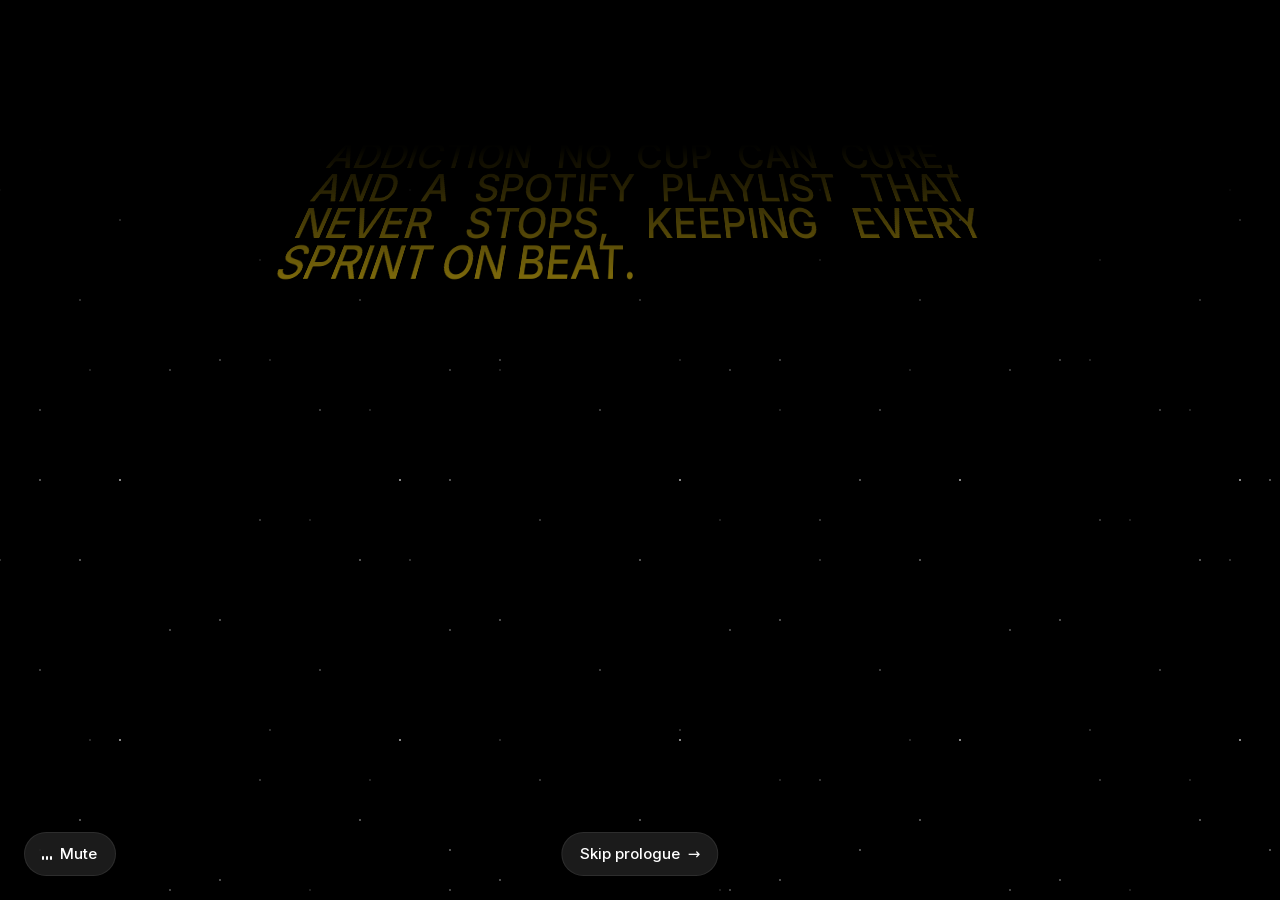
==== commit 31924064: "About: sketchbook page turn rebuilt Co-Authored-By: Claude Opus 5.5 <noreply@anthropic.com>" ====
--- a/index.html
+++ b/index.html
@@ -1 +1 @@
-<!DOCTYPE html><html lang="en" class="archivo_fb1db8c6-module__tHKahq__variable geist_2a3e8324-module__XMOeAq__variable geist_mono_34594f47-module__jOBELG__variable mynerve_1ff57a8e-module__vpjd0a__variable instrument_sans_b2634caf-module__Nth_Eq__variable h-full"><head><meta charSet="utf-8"/><meta name="viewport" content="width=device-width, initial-scale=1"/><link rel="preload" href="/_next/static/media/051742360c26797e-s.p.1bkzbscqrt8rl.woff2" as="font" crossorigin="" type="font/woff2"/><link rel="preload" href="/_next/static/media/113fa3cd4dc959e6-s.p.41entnodl3flq.woff2" as="font" crossorigin="" type="font/woff2"/><link rel="preload" href="/_next/static/media/168780bcef321f4a-s.p.3dxr-tv525r79.woff2" as="font" crossorigin="" type="font/woff2"/><link rel="preload" href="/_next/static/media/37f34e4fcce0f2d4-s.p.3dosikwwiz7p4.woff2" as="font" crossorigin="" type="font/woff2"/><link rel="preload" href="/_next/static/media/6b186f06197624ff-s.p.171shbaxyastj.woff2" as="font" crossorigin="" type="font/woff2"/><link rel="preload" href="/_next/static/media/75affa71d1e2f6a7-s.p.17-aodiw50953.woff2" as="font" crossorigin="" type="font/woff2"/><link rel="preload" href="/_next/static/media/797e433ab948586e-s.p.0r6juujl39pe6.woff2" as="font" crossorigin="" type="font/woff2"/><link rel="preload" href="/_next/static/media/caa3a2e1cccd8315-s.p.0wgildi0cnwt9.woff2" as="font" crossorigin="" type="font/woff2"/><link rel="stylesheet" href="/_next/static/chunks/0f3o_s2tjfryr.css" data-precedence="next"/><link rel="stylesheet" href="/_next/static/chunks/2bz30oyhv6aa2.css" data-precedence="next"/><link rel="stylesheet" href="/_next/static/chunks/3x7rj-tyv4r0u.css" data-precedence="next"/><link rel="preload" as="script" fetchPriority="low" href="/_next/static/chunks/3yfl9fgvivx3-.js"/><script src="/_next/static/chunks/11jq0c2_zavac.js" async=""></script><script src="/_next/static/chunks/196x_tfexoucg.js" async=""></script><script src="/_next/static/chunks/2_4nww4pyj1_y.js" async=""></script><script src="/_next/static/chunks/turbopack-2fgxie2dhonx-.js" async=""></script><script src="/_next/static/chunks/34f3ti51wpdht.js" async=""></script><script src="/_next/static/chunks/2tcs7qtximdkt.js" async=""></script><script src="/_next/static/chunks/18969ahm8y3x7.js" async=""></script><script src="/_next/static/chunks/2jv3t4gyo-hdj.js" async=""></script><script src="/_next/static/chunks/1upddxnr9unew.js" async=""></script><link rel="preload" href="/_next/static/chunks/2mvlm8fr7gc4x.css" as="style"/><link rel="preload" href="/_next/static/chunks/1bhk3cw4v2pjk.css" as="style"/><meta name="next-size-adjust" content=""/><title>Siddha — Product Designer</title><meta name="description" content="Product designer at Bajaj Finserv Health. Clinical and wellness products, AI in product, and the complex workflows underneath them."/><meta property="og:title" content="Siddha — Product Designer"/><meta property="og:description" content="Product designer at Bajaj Finserv Health. Clinical and wellness products, AI in product, and the complex workflows underneath them."/><meta property="og:type" content="website"/><meta name="twitter:card" content="summary"/><meta name="twitter:title" content="Siddha — Product Designer"/><meta name="twitter:description" content="Product designer at Bajaj Finserv Health. Clinical and wellness products, AI in product, and the complex workflows underneath them."/><link rel="icon" href="/icon.png?icon.27ct7h63vqytu.png" sizes="256x256" type="image/png"/><script>try{var s=(localStorage.getItem("siddha-theme")||"").split("|"),d=new Date(),h=d.getHours(),t=(s[0]==="dark"||s[0]==="light")&&+s[1]>d.getTime()?s[0]:(h>=18||h<6?"dark":"light");var e=document.documentElement;e.dataset.theme=t;e.style.colorScheme=t}catch(x){}</script><script src="/_next/static/chunks/0cz1d0mv5g_q7.js" noModule=""></script></head><body class="min-h-full flex flex-col bg-bg text-fg"><div hidden=""><!--$--><!--/$--></div><a href="#main" class="skip-link">Skip to content</a><div aria-hidden="true" class="CatEasterEgg-module__oI5_Va__stage"></div><button type="button" role="switch" aria-checked="false" class="CatEasterEgg-module__oI5_Va__toggle"><span>You like cats?</span><span aria-hidden="true" class="CatEasterEgg-module__oI5_Va__track"><span class="CatEasterEgg-module__oI5_Va__knob"></span></span></button><div class="relative flex min-h-[100svh] flex-1 flex-col bg-black"><h1 class="sr-only">Sathyasiddha Pattanaik, product designer: the prologue</h1></div><!--$--><!--/$--><script src="/_next/static/chunks/3yfl9fgvivx3-.js" id="_R_" async=""></script><script>(self.__next_f=self.__next_f||[]).push([0])</script><script>self.__next_f.push([1,"1:\"$Sreact.fragment\"\n2:I[54421,[\"/_next/static/chunks/34f3ti51wpdht.js\"],\"SmoothScroll\"]\n3:I[56439,[\"/_next/static/chunks/34f3ti51wpdht.js\"],\"PageTransition\"]\n4:I[47813,[\"/_next/static/chunks/34f3ti51wpdht.js\"],\"CatEasterEgg\"]\n5:I[39756,[\"/_next/static/chunks/34f3ti51wpdht.js\"],\"default\"]\n6:I[37457,[\"/_next/static/chunks/34f3ti51wpdht.js\"],\"default\"]\n7:I[66727,[\"/_next/static/chunks/34f3ti51wpdht.js\",\"/_next/static/chunks/2tcs7qtximdkt.js\",\"/_next/static/chunks/18969ahm8y3x7.js\",\"/_next/static/chunks/2jv3t4gyo-hdj.js\"],\"Nav\"]\n8:I[66727,[\"/_next/static/chunks/34f3ti51wpdht.js\",\"/_next/static/chunks/2tcs7qtximdkt.js\",\"/_next/static/chunks/18969ahm8y3x7.js\",\"/_next/static/chunks/2jv3t4gyo-hdj.js\"],\"NavSpacer\"]\n9:I[22016,[\"/_next/static/chunks/34f3ti51wpdht.js\",\"/_next/static/chunks/2tcs7qtximdkt.js\",\"/_next/static/chunks/18969ahm8y3x7.js\",\"/_next/static/chunks/2jv3t4gyo-hdj.js\"],\"\"]\na:I[48616,[\"/_next/static/chunks/34f3ti51wpdht.js\",\"/_next/static/chunks/2tcs7qtximdkt.js\",\"/_next/static/chunks/18969ahm8y3x7.js\",\"/_next/static/chunks/2jv3t4gyo-hdj.js\"],\"CityFooter\"]\nb:I[85064,[\"/_next/static/chunks/34f3ti51wpdht.js\",\"/_next/static/chunks/2tcs7qtximdkt.js\",\"/_next/static/chunks/18969ahm8y3x7.js\",\"/_next/static/chunks/2jv3t4gyo-hdj.js\"],\"ScrollBlur\"]\nc:I[31845,[\"/_next/static/chunks/34f3ti51wpdht.js\",\"/_next/static/chunks/1upddxnr9unew.js\"],\"Prologue\"]\nd:I[97367,[\"/_next/static/chunks/34f3ti51wpdht.js\"],\"OutletBoundary\"]\ne:\"$Sreact.suspense\"\n10:I[97367,[\"/_next/static/chunks/34f3ti51wpdht.js\"],\"ViewportBoundary\"]\n12:I[97367,[\"/_next/static/chunks/34f3ti51wpdht.js\"],\"MetadataBoundary\"]\n14:I[68027,[\"/_next/static/chunks/34f3ti51wpdht.js\"],\"default\",1]\n:HL[\"/_next/static/chunks/0f3o_s2tjfryr.css\",\"style\"]\n:HL[\"/_next/static/chunks/2bz30oyhv6aa2.css\",\"style\"]\n:HL[\"/_next/static/media/051742360c26797e-s.p.1bkzbscqrt8rl.woff2\",\"font\",{\"crossOrigin\":\"\",\"type\":\"font/woff2\"}]\n:HL[\"/_next/static/media/113fa3cd4dc959e6-s.p.41entnodl3flq.woff2\",\"font\",{\"crossOrigin\":\"\",\"type\":\"font/woff2\"}]\n:HL[\"/_next/static/media/168780bcef321f4a-s.p.3dxr-tv525r79.woff2\",\"font\",{\"crossOrigin\":\"\",\"type\":\"font/woff2\"}]\n:HL[\"/_next/static/media/37f34e4fcce0f2d4-s.p.3dosikwwiz7p4.woff2\",\"font\",{\"crossOrigin\":\"\",\"type\":\"font/woff2\"}]\n:HL[\"/_next/static/media/6b186f06197624ff-s.p.171shbaxyastj.woff2\",\"font\",{\"crossOrigin\":\"\",\"type\":\"font/woff2\"}]\n:HL[\"/_next/static/media/75affa71d1e2f6a7-s.p.17-aodiw50953.woff2\",\"font\",{\"crossOrigin\":\"\",\"type\":\"font/woff2\"}]\n:HL[\"/_next/static/media/797e433ab948586e-s.p.0r6juujl39pe6.woff2\",\"font\",{\"crossOrigin\":\"\",\"type\":\"font/woff2\"}]\n:HL[\"/_next/static/media/caa3a2e1cccd8315-s.p.0wgildi0cnwt9.woff2\",\"font\",{\"crossOrigin\":\"\",\"type\":\"font/woff2\"}]\n:HL[\"/_next/static/chunks/3x7rj-tyv4r0u.css\",\"style\"]\n:HL[\"/_next/static/chunks/2mvlm8fr7gc4x.css\",\"style\"]\n:HL[\"/_next/static/chunks/1bhk3cw4v2pjk.css\",\"style\"]\n"])</script><script>self.__next_f.push([1,"0:{\"P\":null,\"c\":[\"\",\"\"],\"q\":\"\",\"i\":false,\"f\":[[[\"\",{\"children\":[\"__PAGE__\",{},\"$undefined\",\"$undefined\",4608]},\"$undefined\",\"$undefined\",4624],[[\"$\",\"$1\",\"c\",{\"children\":[[[\"$\",\"link\",\"0\",{\"rel\":\"stylesheet\",\"href\":\"/_next/static/chunks/0f3o_s2tjfryr.css\",\"precedence\":\"next\",\"crossOrigin\":\"$undefined\",\"nonce\":\"$undefined\"}],[\"$\",\"link\",\"1\",{\"rel\":\"stylesheet\",\"href\":\"/_next/static/chunks/2bz30oyhv6aa2.css\",\"precedence\":\"next\",\"crossOrigin\":\"$undefined\",\"nonce\":\"$undefined\"}],[\"$\",\"script\",\"script-0\",{\"src\":\"/_next/static/chunks/34f3ti51wpdht.js\",\"async\":true,\"nonce\":\"$undefined\"}]],[\"$\",\"html\",null,{\"lang\":\"en\",\"className\":\"archivo_fb1db8c6-module__tHKahq__variable geist_2a3e8324-module__XMOeAq__variable geist_mono_34594f47-module__jOBELG__variable mynerve_1ff57a8e-module__vpjd0a__variable instrument_sans_b2634caf-module__Nth_Eq__variable h-full\",\"suppressHydrationWarning\":true,\"children\":[[\"$\",\"head\",null,{\"children\":[\"$\",\"script\",null,{\"dangerouslySetInnerHTML\":{\"__html\":\"try{var s=(localStorage.getItem(\\\"siddha-theme\\\")||\\\"\\\").split(\\\"|\\\"),d=new Date(),h=d.getHours(),t=(s[0]===\\\"dark\\\"||s[0]===\\\"light\\\")\u0026\u0026+s[1]\u003ed.getTime()?s[0]:(h\u003e=18||h\u003c6?\\\"dark\\\":\\\"light\\\");var e=document.documentElement;e.dataset.theme=t;e.style.colorScheme=t}catch(x){}\"}}]}],[\"$\",\"body\",null,{\"className\":\"min-h-full flex flex-col bg-bg text-fg\",\"children\":[[\"$\",\"a\",null,{\"href\":\"#main\",\"className\":\"skip-link\",\"children\":\"Skip to content\"}],[\"$\",\"$L2\",null,{}],[\"$\",\"$L3\",null,{}],[\"$\",\"$L4\",null,{}],[\"$\",\"$L5\",null,{\"parallelRouterKey\":\"children\",\"error\":\"$undefined\",\"errorStyles\":\"$undefined\",\"errorScripts\":\"$undefined\",\"template\":[\"$\",\"$L6\",null,{}],\"templateStyles\":\"$undefined\",\"templateScripts\":\"$undefined\",\"notFound\":[[\"$\",\"div\",null,{\"className\":\"site relative isolate flex flex-1 flex-col overflow-x-clip\",\"children\":[[\"$\",\"$L7\",null,{}],[\"$\",\"$L8\",null,{}],[\"$\",\"main\",null,{\"id\":\"main\",\"className\":\"flex-1\",\"children\":[\"$\",\"div\",null,{\"className\":\"wrap pb-10 pt-16 sm:pt-24\",\"children\":[[\"$\",\"p\",null,{\"className\":\"eyebrow\",\"children\":\"404\"}],[\"$\",\"h1\",null,{\"className\":\"big mt-6 max-w-[12em] text-[clamp(2.2rem,7vw,5.5rem)]\",\"children\":\"This page isn’t here.\"}],[\"$\",\"p\",null,{\"className\":\"mt-6 max-w-[30em] text-[1.0625rem] leading-relaxed text-fg-2\",\"children\":\"The link may be old, or the address mistyped. The work and everything else start from these two.\"}],[\"$\",\"div\",null,{\"className\":\"mt-10 flex flex-wrap gap-3\",\"children\":[[\"$\",\"$L9\",null,{\"href\":\"/home\",\"className\":\"inline-flex min-h-11 items-center rounded-full bg-fg px-6 text-[0.9375rem] text-bg transition-colors duration-400 hover:bg-amber\",\"children\":\"Go to the home page\"}],[\"$\",\"$L9\",null,{\"href\":\"/work\",\"className\":\"inline-flex min-h-11 items-center rounded-full border border-line px-6 text-[0.9375rem] text-fg transition-colors duration-400 hover:border-fg\",\"children\":\"See the work\"}]]}]]}]}],[\"$\",\"footer\",null,{\"className\":\"mt-24\",\"children\":[\"$\",\"$La\",null,{\"extra\":[\" · \",[\"$\",\"a\",null,{\"href\":\"/home/Sathyasiddha_Pattanaik_Product_Designer_Resume.pdf\",\"className\":\"tap ulink hover:text-amber transition-colors duration-300\",\"children\":\"Résumé\"}]]}]}],[\"$\",\"$Lb\",null,{}]]}],[[\"$\",\"link\",\"0\",{\"rel\":\"stylesheet\",\"href\":\"/_next/static/chunks/2mvlm8fr7gc4x.css\",\"precedence\":\"next\",\"crossOrigin\":\"$undefined\",\"nonce\":\"$undefined\"}],[\"$\",\"link\",\"1\",{\"rel\":\"stylesheet\",\"href\":\"/_next/static/chunks/1bhk3cw4v2pjk.css\",\"precedence\":\"next\",\"crossOrigin\":\"$undefined\",\"nonce\":\"$undefined\"}]]],\"forbidden\":\"$undefined\",\"unauthorized\":\"$undefined\"}]]}]]}]]}],{\"children\":[[\"$\",\"$1\",\"c\",{\"children\":[[\"$\",\"div\",null,{\"className\":\"relative flex min-h-[100svh] flex-1 flex-col bg-black\",\"children\":[[\"$\",\"h1\",null,{\"className\":\"sr-only\",\"children\":\"Sathyasiddha Pattanaik, product designer: the prologue\"}],[\"$\",\"$Lc\",null,{}]]}],[[\"$\",\"link\",\"0\",{\"rel\":\"stylesheet\",\"href\":\"/_next/static/chunks/3x7rj-tyv4r0u.css\",\"precedence\":\"next\",\"crossOrigin\":\"$undefined\",\"nonce\":\"$undefined\"}],[\"$\",\"script\",\"script-0\",{\"src\":\"/_next/static/chunks/1upddxnr9unew.js\",\"async\":true,\"nonce\":\"$undefined\"}]],[\"$\",\"$Ld\",null,{\"children\":[\"$\",\"$e\",null,{\"name\":\"Next.MetadataOutlet\",\"children\":\"$@f\"}]}]]}],{},null,false,null]},null,false,null],[\"$\",\"$1\",\"h\",{\"children\":[null,[\"$\",\"$L10\",null,{\"children\":\"$L11\"}],[\"$\",\"div\",null,{\"hidden\":true,\"children\":[\"$\",\"$L12\",null,{\"children\":[\"$\",\"$e\",null,{\"name\":\"Next.Metadata\",\"children\":\"$L13\"}]}]}],[\"$\",\"meta\",null,{\"name\":\"next-size-adjust\",\"content\":\"\"}]]}],false]],\"m\":\"$undefined\",\"G\":[\"$14\",[[\"$\",\"link\",\"0\",{\"rel\":\"stylesheet\",\"href\":\"/_next/static/chunks/0f3o_s2tjfryr.css\",\"precedence\":\"next\",\"crossOrigin\":\"$undefined\",\"nonce\":\"$undefined\"}],[\"$\",\"link\",\"1\",{\"rel\":\"stylesheet\",\"href\":\"/_next/static/chunks/2bz30oyhv6aa2.css\",\"precedence\":\"next\",\"crossOrigin\":\"$undefined\",\"nonce\":\"$undefined\"}]]],\"S\":true,\"h\":null,\"r\":\"$undefined\",\"s\":\"$undefined\",\"a\":\"$undefined\",\"l\":\"$undefined\",\"p\":\"$undefined\",\"d\":\"$undefined\",\"b\":\"SOWT7pt3GsZ_1IuanX0YH\"}\n"])</script><script>self.__next_f.push([1,"11:[[\"$\",\"meta\",\"0\",{\"charSet\":\"utf-8\"}],[\"$\",\"meta\",\"1\",{\"name\":\"viewport\",\"content\":\"width=device-width, initial-scale=1\"}]]\n"])</script><script>self.__next_f.push([1,"15:I[27201,[\"/_next/static/chunks/34f3ti51wpdht.js\"],\"IconMark\"]\nf:null\n13:[[\"$\",\"title\",\"0\",{\"children\":\"Siddha — Product Designer\"}],[\"$\",\"meta\",\"1\",{\"name\":\"description\",\"content\":\"Product designer at Bajaj Finserv Health. Clinical and wellness products, AI in product, and the complex workflows underneath them.\"}],[\"$\",\"meta\",\"2\",{\"property\":\"og:title\",\"content\":\"Siddha — Product Designer\"}],[\"$\",\"meta\",\"3\",{\"property\":\"og:description\",\"content\":\"Product designer at Bajaj Finserv Health. Clinical and wellness products, AI in product, and the complex workflows underneath them.\"}],[\"$\",\"meta\",\"4\",{\"property\":\"og:type\",\"content\":\"website\"}],[\"$\",\"meta\",\"5\",{\"name\":\"twitter:card\",\"content\":\"summary\"}],[\"$\",\"meta\",\"6\",{\"name\":\"twitter:title\",\"content\":\"Siddha — Product Designer\"}],[\"$\",\"meta\",\"7\",{\"name\":\"twitter:description\",\"content\":\"Product designer at Bajaj Finserv Health. Clinical and wellness products, AI in product, and the complex workflows underneath them.\"}],[\"$\",\"link\",\"8\",{\"rel\":\"icon\",\"href\":\"/icon.png?icon.27ct7h63vqytu.png\",\"sizes\":\"256x256\",\"type\":\"image/png\"}],[\"$\",\"$L15\",\"9\",{}]]\n"])</script></body></html>+<!DOCTYPE html><html lang="en" class="archivo_fb1db8c6-module__tHKahq__variable geist_2a3e8324-module__XMOeAq__variable geist_mono_34594f47-module__jOBELG__variable mynerve_1ff57a8e-module__vpjd0a__variable instrument_sans_b2634caf-module__Nth_Eq__variable h-full"><head><meta charSet="utf-8"/><meta name="viewport" content="width=device-width, initial-scale=1"/><link rel="preload" href="/_next/static/media/051742360c26797e-s.p.1bkzbscqrt8rl.woff2" as="font" crossorigin="" type="font/woff2"/><link rel="preload" href="/_next/static/media/113fa3cd4dc959e6-s.p.41entnodl3flq.woff2" as="font" crossorigin="" type="font/woff2"/><link rel="preload" href="/_next/static/media/168780bcef321f4a-s.p.3dxr-tv525r79.woff2" as="font" crossorigin="" type="font/woff2"/><link rel="preload" href="/_next/static/media/37f34e4fcce0f2d4-s.p.3dosikwwiz7p4.woff2" as="font" crossorigin="" type="font/woff2"/><link rel="preload" href="/_next/static/media/6b186f06197624ff-s.p.171shbaxyastj.woff2" as="font" crossorigin="" type="font/woff2"/><link rel="preload" href="/_next/static/media/75affa71d1e2f6a7-s.p.17-aodiw50953.woff2" as="font" crossorigin="" type="font/woff2"/><link rel="preload" href="/_next/static/media/797e433ab948586e-s.p.0r6juujl39pe6.woff2" as="font" crossorigin="" type="font/woff2"/><link rel="preload" href="/_next/static/media/caa3a2e1cccd8315-s.p.0wgildi0cnwt9.woff2" as="font" crossorigin="" type="font/woff2"/><link rel="stylesheet" href="/_next/static/chunks/0f3o_s2tjfryr.css" data-precedence="next"/><link rel="stylesheet" href="/_next/static/chunks/2bz30oyhv6aa2.css" data-precedence="next"/><link rel="stylesheet" href="/_next/static/chunks/3x7rj-tyv4r0u.css" data-precedence="next"/><link rel="preload" as="script" fetchPriority="low" href="/_next/static/chunks/3yfl9fgvivx3-.js"/><script src="/_next/static/chunks/11jq0c2_zavac.js" async=""></script><script src="/_next/static/chunks/196x_tfexoucg.js" async=""></script><script src="/_next/static/chunks/2_4nww4pyj1_y.js" async=""></script><script src="/_next/static/chunks/turbopack-2fgxie2dhonx-.js" async=""></script><script src="/_next/static/chunks/34f3ti51wpdht.js" async=""></script><script src="/_next/static/chunks/2tcs7qtximdkt.js" async=""></script><script src="/_next/static/chunks/18969ahm8y3x7.js" async=""></script><script src="/_next/static/chunks/2jv3t4gyo-hdj.js" async=""></script><script src="/_next/static/chunks/1upddxnr9unew.js" async=""></script><link rel="preload" href="/_next/static/chunks/32-ahp5nlibrk.css" as="style"/><link rel="preload" href="/_next/static/chunks/1bhk3cw4v2pjk.css" as="style"/><meta name="next-size-adjust" content=""/><title>Siddha — Product Designer</title><meta name="description" content="Product designer at Bajaj Finserv Health. Clinical and wellness products, AI in product, and the complex workflows underneath them."/><meta property="og:title" content="Siddha — Product Designer"/><meta property="og:description" content="Product designer at Bajaj Finserv Health. Clinical and wellness products, AI in product, and the complex workflows underneath them."/><meta property="og:type" content="website"/><meta name="twitter:card" content="summary"/><meta name="twitter:title" content="Siddha — Product Designer"/><meta name="twitter:description" content="Product designer at Bajaj Finserv Health. Clinical and wellness products, AI in product, and the complex workflows underneath them."/><link rel="icon" href="/icon.png?icon.27ct7h63vqytu.png" sizes="256x256" type="image/png"/><script>try{var s=(localStorage.getItem("siddha-theme")||"").split("|"),d=new Date(),h=d.getHours(),t=(s[0]==="dark"||s[0]==="light")&&+s[1]>d.getTime()?s[0]:(h>=18||h<6?"dark":"light");var e=document.documentElement;e.dataset.theme=t;e.style.colorScheme=t}catch(x){}</script><script src="/_next/static/chunks/0cz1d0mv5g_q7.js" noModule=""></script></head><body class="min-h-full flex flex-col bg-bg text-fg"><div hidden=""><!--$--><!--/$--></div><a href="#main" class="skip-link">Skip to content</a><div aria-hidden="true" class="CatEasterEgg-module__oI5_Va__stage"></div><button type="button" role="switch" aria-checked="false" class="CatEasterEgg-module__oI5_Va__toggle"><span>You like cats?</span><span aria-hidden="true" class="CatEasterEgg-module__oI5_Va__track"><span class="CatEasterEgg-module__oI5_Va__knob"></span></span></button><div class="relative flex min-h-[100svh] flex-1 flex-col bg-black"><h1 class="sr-only">Sathyasiddha Pattanaik, product designer: the prologue</h1></div><!--$--><!--/$--><script src="/_next/static/chunks/3yfl9fgvivx3-.js" id="_R_" async=""></script><script>(self.__next_f=self.__next_f||[]).push([0])</script><script>self.__next_f.push([1,"1:\"$Sreact.fragment\"\n2:I[54421,[\"/_next/static/chunks/34f3ti51wpdht.js\"],\"SmoothScroll\"]\n3:I[56439,[\"/_next/static/chunks/34f3ti51wpdht.js\"],\"PageTransition\"]\n4:I[47813,[\"/_next/static/chunks/34f3ti51wpdht.js\"],\"CatEasterEgg\"]\n5:I[39756,[\"/_next/static/chunks/34f3ti51wpdht.js\"],\"default\"]\n6:I[37457,[\"/_next/static/chunks/34f3ti51wpdht.js\"],\"default\"]\n7:I[66727,[\"/_next/static/chunks/34f3ti51wpdht.js\",\"/_next/static/chunks/2tcs7qtximdkt.js\",\"/_next/static/chunks/18969ahm8y3x7.js\",\"/_next/static/chunks/2jv3t4gyo-hdj.js\"],\"Nav\"]\n8:I[66727,[\"/_next/static/chunks/34f3ti51wpdht.js\",\"/_next/static/chunks/2tcs7qtximdkt.js\",\"/_next/static/chunks/18969ahm8y3x7.js\",\"/_next/static/chunks/2jv3t4gyo-hdj.js\"],\"NavSpacer\"]\n9:I[22016,[\"/_next/static/chunks/34f3ti51wpdht.js\",\"/_next/static/chunks/2tcs7qtximdkt.js\",\"/_next/static/chunks/18969ahm8y3x7.js\",\"/_next/static/chunks/2jv3t4gyo-hdj.js\"],\"\"]\na:I[48616,[\"/_next/static/chunks/34f3ti51wpdht.js\",\"/_next/static/chunks/2tcs7qtximdkt.js\",\"/_next/static/chunks/18969ahm8y3x7.js\",\"/_next/static/chunks/2jv3t4gyo-hdj.js\"],\"CityFooter\"]\nb:I[85064,[\"/_next/static/chunks/34f3ti51wpdht.js\",\"/_next/static/chunks/2tcs7qtximdkt.js\",\"/_next/static/chunks/18969ahm8y3x7.js\",\"/_next/static/chunks/2jv3t4gyo-hdj.js\"],\"ScrollBlur\"]\nc:I[31845,[\"/_next/static/chunks/34f3ti51wpdht.js\",\"/_next/static/chunks/1upddxnr9unew.js\"],\"Prologue\"]\nd:I[97367,[\"/_next/static/chunks/34f3ti51wpdht.js\"],\"OutletBoundary\"]\ne:\"$Sreact.suspense\"\n10:I[97367,[\"/_next/static/chunks/34f3ti51wpdht.js\"],\"ViewportBoundary\"]\n12:I[97367,[\"/_next/static/chunks/34f3ti51wpdht.js\"],\"MetadataBoundary\"]\n14:I[68027,[\"/_next/static/chunks/34f3ti51wpdht.js\"],\"default\",1]\n:HL[\"/_next/static/chunks/0f3o_s2tjfryr.css\",\"style\"]\n:HL[\"/_next/static/chunks/2bz30oyhv6aa2.css\",\"style\"]\n:HL[\"/_next/static/media/051742360c26797e-s.p.1bkzbscqrt8rl.woff2\",\"font\",{\"crossOrigin\":\"\",\"type\":\"font/woff2\"}]\n:HL[\"/_next/static/media/113fa3cd4dc959e6-s.p.41entnodl3flq.woff2\",\"font\",{\"crossOrigin\":\"\",\"type\":\"font/woff2\"}]\n:HL[\"/_next/static/media/168780bcef321f4a-s.p.3dxr-tv525r79.woff2\",\"font\",{\"crossOrigin\":\"\",\"type\":\"font/woff2\"}]\n:HL[\"/_next/static/media/37f34e4fcce0f2d4-s.p.3dosikwwiz7p4.woff2\",\"font\",{\"crossOrigin\":\"\",\"type\":\"font/woff2\"}]\n:HL[\"/_next/static/media/6b186f06197624ff-s.p.171shbaxyastj.woff2\",\"font\",{\"crossOrigin\":\"\",\"type\":\"font/woff2\"}]\n:HL[\"/_next/static/media/75affa71d1e2f6a7-s.p.17-aodiw50953.woff2\",\"font\",{\"crossOrigin\":\"\",\"type\":\"font/woff2\"}]\n:HL[\"/_next/static/media/797e433ab948586e-s.p.0r6juujl39pe6.woff2\",\"font\",{\"crossOrigin\":\"\",\"type\":\"font/woff2\"}]\n:HL[\"/_next/static/media/caa3a2e1cccd8315-s.p.0wgildi0cnwt9.woff2\",\"font\",{\"crossOrigin\":\"\",\"type\":\"font/woff2\"}]\n:HL[\"/_next/static/chunks/3x7rj-tyv4r0u.css\",\"style\"]\n:HL[\"/_next/static/chunks/32-ahp5nlibrk.css\",\"style\"]\n:HL[\"/_next/static/chunks/1bhk3cw4v2pjk.css\",\"style\"]\n"])</script><script>self.__next_f.push([1,"0:{\"P\":null,\"c\":[\"\",\"\"],\"q\":\"\",\"i\":false,\"f\":[[[\"\",{\"children\":[\"__PAGE__\",{},\"$undefined\",\"$undefined\",4608]},\"$undefined\",\"$undefined\",4624],[[\"$\",\"$1\",\"c\",{\"children\":[[[\"$\",\"link\",\"0\",{\"rel\":\"stylesheet\",\"href\":\"/_next/static/chunks/0f3o_s2tjfryr.css\",\"precedence\":\"next\",\"crossOrigin\":\"$undefined\",\"nonce\":\"$undefined\"}],[\"$\",\"link\",\"1\",{\"rel\":\"stylesheet\",\"href\":\"/_next/static/chunks/2bz30oyhv6aa2.css\",\"precedence\":\"next\",\"crossOrigin\":\"$undefined\",\"nonce\":\"$undefined\"}],[\"$\",\"script\",\"script-0\",{\"src\":\"/_next/static/chunks/34f3ti51wpdht.js\",\"async\":true,\"nonce\":\"$undefined\"}]],[\"$\",\"html\",null,{\"lang\":\"en\",\"className\":\"archivo_fb1db8c6-module__tHKahq__variable geist_2a3e8324-module__XMOeAq__variable geist_mono_34594f47-module__jOBELG__variable mynerve_1ff57a8e-module__vpjd0a__variable instrument_sans_b2634caf-module__Nth_Eq__variable h-full\",\"suppressHydrationWarning\":true,\"children\":[[\"$\",\"head\",null,{\"children\":[\"$\",\"script\",null,{\"dangerouslySetInnerHTML\":{\"__html\":\"try{var s=(localStorage.getItem(\\\"siddha-theme\\\")||\\\"\\\").split(\\\"|\\\"),d=new Date(),h=d.getHours(),t=(s[0]===\\\"dark\\\"||s[0]===\\\"light\\\")\u0026\u0026+s[1]\u003ed.getTime()?s[0]:(h\u003e=18||h\u003c6?\\\"dark\\\":\\\"light\\\");var e=document.documentElement;e.dataset.theme=t;e.style.colorScheme=t}catch(x){}\"}}]}],[\"$\",\"body\",null,{\"className\":\"min-h-full flex flex-col bg-bg text-fg\",\"children\":[[\"$\",\"a\",null,{\"href\":\"#main\",\"className\":\"skip-link\",\"children\":\"Skip to content\"}],[\"$\",\"$L2\",null,{}],[\"$\",\"$L3\",null,{}],[\"$\",\"$L4\",null,{}],[\"$\",\"$L5\",null,{\"parallelRouterKey\":\"children\",\"error\":\"$undefined\",\"errorStyles\":\"$undefined\",\"errorScripts\":\"$undefined\",\"template\":[\"$\",\"$L6\",null,{}],\"templateStyles\":\"$undefined\",\"templateScripts\":\"$undefined\",\"notFound\":[[\"$\",\"div\",null,{\"className\":\"site relative isolate flex flex-1 flex-col overflow-x-clip\",\"children\":[[\"$\",\"$L7\",null,{}],[\"$\",\"$L8\",null,{}],[\"$\",\"main\",null,{\"id\":\"main\",\"className\":\"flex-1\",\"children\":[\"$\",\"div\",null,{\"className\":\"wrap pb-10 pt-16 sm:pt-24\",\"children\":[[\"$\",\"p\",null,{\"className\":\"eyebrow\",\"children\":\"404\"}],[\"$\",\"h1\",null,{\"className\":\"big mt-6 max-w-[12em] text-[clamp(2.2rem,7vw,5.5rem)]\",\"children\":\"This page isn’t here.\"}],[\"$\",\"p\",null,{\"className\":\"mt-6 max-w-[30em] text-[1.0625rem] leading-relaxed text-fg-2\",\"children\":\"The link may be old, or the address mistyped. The work and everything else start from these two.\"}],[\"$\",\"div\",null,{\"className\":\"mt-10 flex flex-wrap gap-3\",\"children\":[[\"$\",\"$L9\",null,{\"href\":\"/home\",\"className\":\"inline-flex min-h-11 items-center rounded-full bg-fg px-6 text-[0.9375rem] text-bg transition-colors duration-400 hover:bg-amber\",\"children\":\"Go to the home page\"}],[\"$\",\"$L9\",null,{\"href\":\"/work\",\"className\":\"inline-flex min-h-11 items-center rounded-full border border-line px-6 text-[0.9375rem] text-fg transition-colors duration-400 hover:border-fg\",\"children\":\"See the work\"}]]}]]}]}],[\"$\",\"footer\",null,{\"className\":\"mt-24\",\"children\":[\"$\",\"$La\",null,{\"extra\":[\" · \",[\"$\",\"a\",null,{\"href\":\"/home/Sathyasiddha_Pattanaik_Product_Designer_Resume.pdf\",\"className\":\"tap ulink hover:text-amber transition-colors duration-300\",\"children\":\"Résumé\"}]]}]}],[\"$\",\"$Lb\",null,{}]]}],[[\"$\",\"link\",\"0\",{\"rel\":\"stylesheet\",\"href\":\"/_next/static/chunks/32-ahp5nlibrk.css\",\"precedence\":\"next\",\"crossOrigin\":\"$undefined\",\"nonce\":\"$undefined\"}],[\"$\",\"link\",\"1\",{\"rel\":\"stylesheet\",\"href\":\"/_next/static/chunks/1bhk3cw4v2pjk.css\",\"precedence\":\"next\",\"crossOrigin\":\"$undefined\",\"nonce\":\"$undefined\"}]]],\"forbidden\":\"$undefined\",\"unauthorized\":\"$undefined\"}]]}]]}]]}],{\"children\":[[\"$\",\"$1\",\"c\",{\"children\":[[\"$\",\"div\",null,{\"className\":\"relative flex min-h-[100svh] flex-1 flex-col bg-black\",\"children\":[[\"$\",\"h1\",null,{\"className\":\"sr-only\",\"children\":\"Sathyasiddha Pattanaik, product designer: the prologue\"}],[\"$\",\"$Lc\",null,{}]]}],[[\"$\",\"link\",\"0\",{\"rel\":\"stylesheet\",\"href\":\"/_next/static/chunks/3x7rj-tyv4r0u.css\",\"precedence\":\"next\",\"crossOrigin\":\"$undefined\",\"nonce\":\"$undefined\"}],[\"$\",\"script\",\"script-0\",{\"src\":\"/_next/static/chunks/1upddxnr9unew.js\",\"async\":true,\"nonce\":\"$undefined\"}]],[\"$\",\"$Ld\",null,{\"children\":[\"$\",\"$e\",null,{\"name\":\"Next.MetadataOutlet\",\"children\":\"$@f\"}]}]]}],{},null,false,null]},null,false,null],[\"$\",\"$1\",\"h\",{\"children\":[null,[\"$\",\"$L10\",null,{\"children\":\"$L11\"}],[\"$\",\"div\",null,{\"hidden\":true,\"children\":[\"$\",\"$L12\",null,{\"children\":[\"$\",\"$e\",null,{\"name\":\"Next.Metadata\",\"children\":\"$L13\"}]}]}],[\"$\",\"meta\",null,{\"name\":\"next-size-adjust\",\"content\":\"\"}]]}],false]],\"m\":\"$undefined\",\"G\":[\"$14\",[[\"$\",\"link\",\"0\",{\"rel\":\"stylesheet\",\"href\":\"/_next/static/chunks/0f3o_s2tjfryr.css\",\"precedence\":\"next\",\"crossOrigin\":\"$undefined\",\"nonce\":\"$undefined\"}],[\"$\",\"link\",\"1\",{\"rel\":\"stylesheet\",\"href\":\"/_next/static/chunks/2bz30oyhv6aa2.css\",\"precedence\":\"next\",\"crossOrigin\":\"$undefined\",\"nonce\":\"$undefined\"}]]],\"S\":true,\"h\":null,\"r\":\"$undefined\",\"s\":\"$undefined\",\"a\":\"$undefined\",\"l\":\"$undefined\",\"p\":\"$undefined\",\"d\":\"$undefined\",\"b\":\"lPokY_bVy1pqye_eX3B86\"}\n"])</script><script>self.__next_f.push([1,"11:[[\"$\",\"meta\",\"0\",{\"charSet\":\"utf-8\"}],[\"$\",\"meta\",\"1\",{\"name\":\"viewport\",\"content\":\"width=device-width, initial-scale=1\"}]]\n"])</script><script>self.__next_f.push([1,"15:I[27201,[\"/_next/static/chunks/34f3ti51wpdht.js\"],\"IconMark\"]\nf:null\n13:[[\"$\",\"title\",\"0\",{\"children\":\"Siddha — Product Designer\"}],[\"$\",\"meta\",\"1\",{\"name\":\"description\",\"content\":\"Product designer at Bajaj Finserv Health. Clinical and wellness products, AI in product, and the complex workflows underneath them.\"}],[\"$\",\"meta\",\"2\",{\"property\":\"og:title\",\"content\":\"Siddha — Product Designer\"}],[\"$\",\"meta\",\"3\",{\"property\":\"og:description\",\"content\":\"Product designer at Bajaj Finserv Health. Clinical and wellness products, AI in product, and the complex workflows underneath them.\"}],[\"$\",\"meta\",\"4\",{\"property\":\"og:type\",\"content\":\"website\"}],[\"$\",\"meta\",\"5\",{\"name\":\"twitter:card\",\"content\":\"summary\"}],[\"$\",\"meta\",\"6\",{\"name\":\"twitter:title\",\"content\":\"Siddha — Product Designer\"}],[\"$\",\"meta\",\"7\",{\"name\":\"twitter:description\",\"content\":\"Product designer at Bajaj Finserv Health. Clinical and wellness products, AI in product, and the complex workflows underneath them.\"}],[\"$\",\"link\",\"8\",{\"rel\":\"icon\",\"href\":\"/icon.png?icon.27ct7h63vqytu.png\",\"sizes\":\"256x256\",\"type\":\"image/png\"}],[\"$\",\"$L15\",\"9\",{}]]\n"])</script></body></html>
--- a/_next/static/chunks/32-ahp5nlibrk.css
+++ b/_next/static/chunks/32-ahp5nlibrk.css
@@ -0,0 +1,4 @@
+.Pegboard-module__H1CUvG__hero{--ease:cubic-bezier(.22, 1, .36, 1);--cam:cubic-bezier(.65, 0, .2, 1);--spring:cubic-bezier(.34, 1.2, .64, 1);--ink:var(--home-ink,var(--fg,#0a0a0a));--ink-2:color-mix(in srgb, var(--ink) 68%, transparent);--accent:var(--amber,#a2600b);isolation:isolate;margin-inline:calc(50% - 50vw);width:100vw;color:var(--ink);background:0 0;margin-top:-8.25rem;padding-top:6.5rem;padding-bottom:3rem;position:relative;overflow:clip}@media (min-width:640px){.Pegboard-module__H1CUvG__hero{margin-top:-10.75rem;padding-top:7.5rem}}.Pegboard-module__H1CUvG__hero[data-placement=section]{padding-top:var(--home-sec,6rem);margin-top:0;scroll-margin-top:1rem}.Pegboard-module__H1CUvG__intro{z-index:2;text-align:center;flex-direction:column;align-items:center;padding-inline:clamp(1.5rem,5.5vw,5rem);display:flex;position:relative}.Pegboard-module__H1CUvG__title{max-width:100%;margin-top:1.1rem;font-size:clamp(2.5rem,4.6vw,4.5rem)}.Pegboard-module__H1CUvG__hint{font-family:var(--font-q-hand), cursive;color:var(--ink-2);text-align:center;font-size:1.25rem;line-height:1.3}.Pegboard-module__H1CUvG__stage{perspective:calc(var(--bw,720px) * 3.2);perspective-origin:calc(50% - var(--bw,720px) * .3) 45%}.Pegboard-module__H1CUvG__board{--u:1cqh;--turn:6deg;transform-origin:0%;transform:rotateY(var(--turn));position:relative;container-type:size}.Pegboard-module__H1CUvG__panels{pointer-events:none;display:grid;position:absolute;inset:0}.Pegboard-module__H1CUvG__panels i{background:radial-gradient(120% 90% at 10% 0,#fffffcf2,#0000 65%),linear-gradient(170deg,#f8f6f1,#f0ece4 55%,#e8e3d9);border-radius:4.2cqw;position:relative;box-shadow:inset 1px 1px #fffffff2,inset -1px -1px #7864502e,.4cqw .35cqw #d3cbbd,.4cqw .35cqw 0 1px #6e5a462e,.5cqw .6cqw .4cqw #503c2838,1.6cqw 2.4cqw 3.4cqw #503c283d}.Pegboard-module__H1CUvG__panels i:after{content:"";background-image:url("data:image/svg+xml,%3Csvg xmlns='http://www.w3.org/2000/svg' width='20' height='40' viewBox='0 0 20 40'%3E%3Crect x='8.3' y='13.7' width='4' height='13' rx='2' fill='%23fff' fill-opacity='.95'/%3E%3Crect x='8' y='13' width='4' height='13' rx='2' fill='%234a4038' fill-opacity='.55'/%3E%3Crect x='8' y='13' width='4' height='4.5' rx='2' fill='%232a231d' fill-opacity='.55'/%3E%3C/svg%3E");background-position:top;background-size:2.6cqw 5.2cqw;position:absolute;inset:2.6cqw 2.4cqw}.Pegboard-module__H1CUvG__panels i:before{--s:radial-gradient(circle at 40% 35%, #fff 0, #cfc8bb .25cqw, #a39a8b .4cqw, transparent .46cqw);content:"";background:var(--s) left top / 1cqw 1cqw no-repeat, var(--s) right top / 1cqw 1cqw no-repeat, var(--s) left bottom / 1cqw 1cqw no-repeat, var(--s) right bottom / 1cqw 1cqw no-repeat;position:absolute;inset:1.2cqw}.Pegboard-module__H1CUvG__stage{--pad:96px;--head:300px;--bh:max(360px, min(calc(100svh - var(--head)), calc((100vw - 2 * var(--pad)) / 1.6)));--bw:calc(var(--bh) * 1.6);margin-top:2.6rem;position:relative}.Pegboard-module__H1CUvG__board{width:var(--bw);aspect-ratio:16/10;margin-inline:auto}.Pegboard-module__H1CUvG__hint{z-index:3;right:calc((100% - var(--bw)) / 2 + 1.5%);white-space:nowrap;align-items:flex-end;gap:.3rem;display:flex;position:absolute;bottom:calc(100% + .1rem);rotate:-2deg}.Pegboard-module__H1CUvG__hintArrow{width:2.4rem;height:auto;color:var(--ink-2);margin-bottom:-1.2rem}@media (max-width:699px){.Pegboard-module__H1CUvG__stage{margin-top:1.25rem}.Pegboard-module__H1CUvG__hint{white-space:normal;text-align:center;justify-content:center;margin:0 auto .9rem;padding-inline:1.5rem;font-size:1.1rem;position:static;rotate:none}.Pegboard-module__H1CUvG__hintArrow{display:none}}@media (max-width:1199px){.Pegboard-module__H1CUvG__stage{--pad:clamp(24px, 5vw, 48px);--head:320px}.Pegboard-module__H1CUvG__board{--turn:4deg}}.Pegboard-module__H1CUvG__hero[data-placement=section] .Pegboard-module__H1CUvG__stage{--bw:min(var(--page-content,calc(100vw - 48px)), calc((100svh - 11rem) * 1.6))}.Pegboard-module__H1CUvG__hero[data-placement=section] .Pegboard-module__H1CUvG__intro{padding-inline:var(--page-gutter,clamp(1.5rem, 5.5vw, 5rem))}@media (max-width:699px){.Pegboard-module__H1CUvG__stage{--bw:calc(100vw - 24px)}.Pegboard-module__H1CUvG__board{--u:1cqw;--turn:2.5deg;aspect-ratio:100/370}.Pegboard-module__H1CUvG__panels i{border-radius:7cqw}.Pegboard-module__H1CUvG__panels i:after{background-size:5cqw 10cqw;inset:5cqw 4cqw}.Pegboard-module__H1CUvG__panels i:before{--s:radial-gradient(circle at 40% 35%, #fff 0, #cfc8bb .45cqw, #a39a8b .7cqw, transparent .82cqw);background-size:1.8cqw 1.8cqw;inset:2.4cqw}}.Pegboard-module__H1CUvG__shelf,.Pegboard-module__H1CUvG__ledge,.Pegboard-module__H1CUvG__cradle{border-radius:calc(.2 * var(--u));background:linear-gradient(#45464a,#26272a 35%,#18181a);display:block;position:absolute;box-shadow:inset 0 1px #fff8ec38,.3cqw .9cqw 1.1cqw -.3cqw #3c2d1e73,0 .12cqw .15cqw #281e1466}.Pegboard-module__H1CUvG__shelf:before,.Pegboard-module__H1CUvG__shelf:after,.Pegboard-module__H1CUvG__ledge:before,.Pegboard-module__H1CUvG__ledge:after{content:"";width:calc(.7 * var(--u));height:calc(1.8 * var(--u));clip-path:polygon(0 0,100% 0,100% 25%,0 100%);background:linear-gradient(90deg,#121213,#2c2d30);position:absolute;top:100%}.Pegboard-module__H1CUvG__shelf:before,.Pegboard-module__H1CUvG__ledge:before{left:12%}.Pegboard-module__H1CUvG__shelf:after,.Pegboard-module__H1CUvG__ledge:after{right:12%}.Pegboard-module__H1CUvG__shelfGroup{z-index:1;width:calc(34 * var(--u));pointer-events:none;position:absolute;top:21%;left:2%}.Pegboard-module__H1CUvG__shelfGroup .Pegboard-module__H1CUvG__shelf{height:calc(1.5 * var(--u));top:0;left:0;right:0}.Pegboard-module__H1CUvG__figure,.Pegboard-module__H1CUvG__film{filter:contrast(1.02)sepia(.04)drop-shadow(.35cqw .25cqw .3cqw #3c2d1e66);display:block;position:absolute;bottom:100%}.Pegboard-module__H1CUvG__figure img,.Pegboard-module__H1CUvG__film img,.Pegboard-module__H1CUvG__plant img{width:100%;height:auto;display:block}.Pegboard-module__H1CUvG__figure{width:calc(4.4 * var(--u));left:82%}.Pegboard-module__H1CUvG__film{width:calc(7.4 * var(--u));margin-bottom:calc(-.15 * var(--u));filter:contrast(1.02)drop-shadow(.35cqw .3cqw .3cqw #3c2d1e66);left:56%}.Pegboard-module__H1CUvG__plant{z-index:12;left:calc(-6 * var(--u));top:calc(21% - .68 * 22.9 * var(--u));width:calc(24 * var(--u));pointer-events:none;filter:brightness(.97)saturate(.95)drop-shadow(1.2cqw 1.8cqw 1.3cqw #3c2d1e4d);position:absolute}@media (max-width:699px){.Pegboard-module__H1CUvG__shelfGroup{width:50%;top:6.49%}.Pegboard-module__H1CUvG__figure{width:calc(9 * var(--u));left:84%}.Pegboard-module__H1CUvG__film{width:calc(15 * var(--u));left:60%}.Pegboard-module__H1CUvG__plant{left:-5%;top:calc(6.49% - .68 * 38.2 * var(--u));width:calc(40 * var(--u))}}.Pegboard-module__H1CUvG__piece{--k:.07;--contact:drop-shadow(.1cqw .15cqw .12cqw #32261a61);--soft:drop-shadow(.35cqw .6cqw .6cqw #3c2d1e42);left:calc(var(--x) * 1%);top:calc(var(--y) * 1%);width:calc(var(--w) * var(--u));z-index:2;font:inherit;font-size:max(10px, calc(var(--w) * var(--k) * var(--u)));color:#24211d;text-align:left;cursor:grab;touch-action:pan-y;-webkit-user-select:none;user-select:none;-webkit-tap-highlight-color:transparent;-webkit-touch-callout:none;transform:rotate(var(--r));transition:transform .45s var(--spring), z-index 0s linear .4s;background:0 0;border:0;padding:0;scroll-margin-top:6.5rem;display:block;position:absolute}.Pegboard-module__H1CUvG__piece>:first-child{filter:var(--contact) var(--soft);transition:filter .3s}.Pegboard-module__H1CUvG__piece:hover{transform:translateY(-.25cqw) rotate(calc(var(--r) * .6));--soft:drop-shadow(.6cqw 1.1cqw 1cqw #3c2d1e4d)}.Pegboard-module__H1CUvG__piece:focus-visible{outline:2px solid var(--accent);outline-offset:6px}.Pegboard-module__H1CUvG__piece[data-drag]{cursor:grabbing;transform:translateY(-.6cqw) rotate(var(--r)) scale(1.035);--soft:drop-shadow(1.4cqw 2.4cqw 1.8cqw #3c2d1e52);transition:filter .2s}.Pegboard-module__H1CUvG__obj{pointer-events:none;filter:contrast(1.03)sepia(.04);width:100%;height:auto;display:block}.Pegboard-module__H1CUvG__camera{--soft:drop-shadow(.9cqw 1.4cqw 1.2cqw #3c2d1e54)}.Pegboard-module__H1CUvG__handheld{--soft:drop-shadow(.7cqw 1.1cqw .9cqw #3c2d1e4d)}.Pegboard-module__H1CUvG__cassette{--soft:drop-shadow(.5cqw .9cqw .8cqw #3c2d1e47);transform-origin:50% 0}.Pegboard-module__H1CUvG__notebook{--soft:drop-shadow(.6cqw 1.1cqw 1cqw #3c2d1e47)}.Pegboard-module__H1CUvG__cap:hover{transform:rotate(var(--r));animation:Pegboard-module__H1CUvG__sway 1.4s var(--ease)}@keyframes Pegboard-module__H1CUvG__sway{25%{rotate:2deg}60%{rotate:-1.2deg}85%{rotate:.4deg}}.Pegboard-module__H1CUvG__handheld .Pegboard-module__H1CUvG__obj{filter:contrast(1.03)hue-rotate(12deg)saturate(1.45)}.Pegboard-module__H1CUvG__tilted{transform-origin:50% 100%;rotate:-7deg}.Pegboard-module__H1CUvG__cassette .Pegboard-module__H1CUvG__obj{filter:contrast(1.04)}.Pegboard-module__H1CUvG__hung,.Pegboard-module__H1CUvG__stood,.Pegboard-module__H1CUvG__clipped{display:block;position:relative}.Pegboard-module__H1CUvG__peg{z-index:2;left:50%;top:calc(-1.8 * var(--u));width:calc(1.2 * var(--u));height:calc(3.4 * var(--u));border-radius:calc(.25 * var(--u)) calc(.25 * var(--u)) calc(.6 * var(--u)) calc(.6 * var(--u));background:linear-gradient(90deg,#1a1a1c,#4a4b4f 40%,#222325 75%,#111);position:absolute;translate:-50%;box-shadow:.25cqw .4cqw .4cqw #32261a66}.Pegboard-module__H1CUvG__peg:before{content:"";left:50%;top:calc(-.6 * var(--u));width:calc(2.2 * var(--u));height:calc(1 * var(--u));border-radius:calc(.3 * var(--u));background:linear-gradient(#3c3d41,#18181a);position:absolute;translate:-50%;box-shadow:.15cqw .25cqw .3cqw #32261a66}.Pegboard-module__H1CUvG__stood{padding-bottom:calc(1.3 * var(--u))}.Pegboard-module__H1CUvG__stood .Pegboard-module__H1CUvG__ledge,.Pegboard-module__H1CUvG__stood .Pegboard-module__H1CUvG__cradle{height:calc(1.3 * var(--u));bottom:0;left:-5%;right:-5%}.Pegboard-module__H1CUvG__stood .Pegboard-module__H1CUvG__cradle{left:4%;right:4%}.Pegboard-module__H1CUvG__stood .Pegboard-module__H1CUvG__cradle:before{content:"";height:calc(1.6 * var(--u));border-radius:calc(.2 * var(--u)) calc(.2 * var(--u)) 0 0;background:linear-gradient(#36373a,#1c1c1e);position:absolute;bottom:60%;left:0;right:0;box-shadow:inset 0 1px #fff8ec29}.Pegboard-module__H1CUvG__clip{z-index:2;left:50%;top:calc(-1.5 * var(--u));width:calc(4 * var(--u));height:calc(2.6 * var(--u));border-radius:calc(.35 * var(--u)) calc(.35 * var(--u)) calc(.15 * var(--u)) calc(.15 * var(--u));filter:none;background:linear-gradient(#cfd2d5,#9a9ea3 45%,#6c7075 75%,#8d9196);position:absolute;translate:-50%;box-shadow:inset 0 1px #ffffff8c,.15cqw .3cqw .3cqw #32261a66}.Pegboard-module__H1CUvG__clip i{left:16%;right:16%;top:calc(-1.3 * var(--u));height:calc(1.6 * var(--u));border:calc(.22 * var(--u)) solid #b8bcc1;border-radius:calc(.6 * var(--u)) calc(.6 * var(--u)) 0 0;border-bottom:0;position:absolute}.Pegboard-module__H1CUvG__pin{z-index:2;width:1.9em;height:1.9em;position:absolute;top:-.8em;left:50%;translate:-50%}.Pegboard-module__H1CUvG__print{background:linear-gradient(170deg,#efe9de,#e2dacb);padding:.5em .5em 0;display:block;position:relative}.Pegboard-module__H1CUvG__printImg{aspect-ratio:4/4.6;filter:sepia(.05);background:#1d1b19;display:block;position:relative;overflow:hidden}.Pegboard-module__H1CUvG__square{aspect-ratio:1}.Pegboard-module__H1CUvG__caption{font-family:var(--font-q-hand), cursive;color:#24211dc7;padding:.5em .15em .7em;font-size:1.05em;line-height:1.2;display:block}.Pegboard-module__H1CUvG__photo,.Pegboard-module__H1CUvG__album{--k:.082}.Pegboard-module__H1CUvG__paper{clip-path:polygon(0 .6%,30% 0,62% .8%,100% 0,99.6% 40%,100% 100%,55% 99.4%,0 100%,.4% 60%);gap:.35em;padding:2em 1.4em 1.4em 2.2em;line-height:1.5;display:grid;position:relative}.Pegboard-module__H1CUvG__paper .Pegboard-module__H1CUvG__pin{top:.15em}.Pegboard-module__H1CUvG__ruled{background:linear-gradient(103deg,#0000 47%,#00000009 49%,#ffffff73 51%,#0000 53%),linear-gradient(90deg,#0000 1.5em,#c4523c6b 1.5em calc(1.5em + 1px),#0000 calc(1.5em + 1px)),repeating-linear-gradient(#0000 0 1.5em,#4664962b 1.5em calc(1.5em + 1px)) 0 .85em,linear-gradient(175deg,#f1ebde,#e4dbc9)}.Pegboard-module__H1CUvG__note{--k:.054;font-size:max(8px, calc(var(--w) * var(--k) * var(--u)))}.Pegboard-module__H1CUvG__paperKick{font-family:var(--font-geist-mono), ui-monospace, monospace;letter-spacing:.14em;text-transform:uppercase;color:#b4492f;font-size:.68em}.Pegboard-module__H1CUvG__paperHead{font-family:var(--font-q-hand), cursive;font-size:1.6em;line-height:1.1}.Pegboard-module__H1CUvG__paperList{gap:.1em;font-size:.92em;display:grid}.Pegboard-module__H1CUvG__ruled .Pegboard-module__H1CUvG__paperList span:before{content:"•";margin-right:.5em}.Pegboard-module__H1CUvG__spotify{--k:.062;color:#f2eee7;background:linear-gradient(160deg,#2a2724,#181715);border-radius:.7em;gap:.75em;padding:.85em;display:grid;position:relative;box-shadow:inset 0 1px #ffffff1a,inset 0 0 0 1px #ffffff0d}.Pegboard-module__H1CUvG__spTop{align-items:center;gap:.75em;display:flex}.Pegboard-module__H1CUvG__spCover{aspect-ratio:1;border-radius:.3em;flex:none;width:4.6em;position:relative;overflow:hidden;box-shadow:0 .2em .6em #00000080}.Pegboard-module__H1CUvG__spText{gap:.15em;min-width:0;display:grid}.Pegboard-module__H1CUvG__spText b{text-overflow:ellipsis;white-space:nowrap;font-size:1.08em;font-weight:600;line-height:1.2;overflow:hidden}.Pegboard-module__H1CUvG__spText>span:last-child{color:#f2eee79e;text-overflow:ellipsis;white-space:nowrap;font-size:.85em;overflow:hidden}.Pegboard-module__H1CUvG__spKick{font-family:var(--font-geist-mono), ui-monospace, monospace;letter-spacing:.14em;text-transform:uppercase;color:#1ed760;font-size:.68em}.Pegboard-module__H1CUvG__spBar{background:#ffffff24;border-radius:1em;height:.18em;position:relative}.Pegboard-module__H1CUvG__spBar i{border-radius:inherit;background:#f2eee7d9;position:absolute;inset:0 62% 0 0}.Pegboard-module__H1CUvG__spFoot{color:#f2eee7b3;align-items:center;gap:.4em;font-size:.8em;display:flex}.Pegboard-module__H1CUvG__spMark{width:1.3em;height:1.3em}.Pegboard-module__H1CUvG__eq{align-items:flex-end;gap:2px;height:.9em;margin-left:auto;display:inline-flex}.Pegboard-module__H1CUvG__eq b{background:#1ed760;border-radius:1px;width:3px;height:40%}.Pegboard-module__H1CUvG__eq b:nth-child(2){height:90%}.Pegboard-module__H1CUvG__eq b:nth-child(3){height:60%}.Pegboard-module__H1CUvG__spotify:hover .Pegboard-module__H1CUvG__eq b,.Pegboard-module__H1CUvG__piece[data-open] .Pegboard-module__H1CUvG__eq b,.Pegboard-module__H1CUvG__piece:focus-visible .Pegboard-module__H1CUvG__eq b,.Pegboard-module__H1CUvG__peek .Pegboard-module__H1CUvG__eq b{animation:.9s ease-in-out infinite alternate Pegboard-module__H1CUvG__eq}.Pegboard-module__H1CUvG__eq b:nth-child(2){animation-delay:.2s}.Pegboard-module__H1CUvG__eq b:nth-child(3){animation-delay:.4s}@keyframes Pegboard-module__H1CUvG__eq{to{height:25%}}.Pegboard-module__H1CUvG__spotify .Pegboard-module__H1CUvG__pin{top:-.7em}.Pegboard-module__H1CUvG__spotify{--soft:drop-shadow(.45cqw .8cqw .8cqw #3c2d1e52)}.Pegboard-module__H1CUvG__cap{--soft:drop-shadow(.9cqw 1.4cqw 1.1cqw #3c2d1e52);transform-origin:50% 0}.Pegboard-module__H1CUvG__cap .Pegboard-module__H1CUvG__obj{filter:contrast(1.04)brightness(.95)}.Pegboard-module__H1CUvG__cap .Pegboard-module__H1CUvG__peg{left:44%;top:calc(-1.4 * var(--u))}.Pegboard-module__H1CUvG__patch{aspect-ratio:1/1.15;background:linear-gradient(160deg,#2a2b2e,#17181a);border-radius:22%;place-items:center;width:17%;display:grid;position:absolute;top:12%;left:55%;transform:rotate(-8deg)skewY(-6deg);box-shadow:inset 0 0 0 .18cqw #3c3d41,inset 0 0 0 .32cqw #111,.1cqw .2cqw .25cqw #00000080}.Pegboard-module__H1CUvG__figmaMark{filter:saturate(.9)drop-shadow(0 .05cqw #0006);width:46%;height:auto}.Pegboard-module__H1CUvG__badge{aspect-ratio:1;text-align:center;line-height:1;font-family:var(--font-geist-mono), ui-monospace, monospace;border-radius:50%;align-content:center;place-items:center;display:grid;position:relative;overflow:hidden;box-shadow:inset 0 0 0 .12em #0000002e,inset 0 -.3em .5em #0000002e}.Pegboard-module__H1CUvG__badge:after{content:"";border-radius:inherit;pointer-events:none;background:radial-gradient(60% 45% at 32% 22%,#ffffffb3,#fff0 70%),radial-gradient(120% 120% at 70% 85%,#0000 55%,#00000038 100%);position:absolute;inset:0}.Pegboard-module__H1CUvG__badge img{pointer-events:none;width:52%;height:auto}.Pegboard-module__H1CUvG__badge b{letter-spacing:-.02em;font-weight:800}.Pegboard-module__H1CUvG__badge small{letter-spacing:.08em;text-transform:uppercase;font-size:.42em}.Pegboard-module__H1CUvG__mvp,.Pegboard-module__H1CUvG__claude,.Pegboard-module__H1CUvG__cursor,.Pegboard-module__H1CUvG__vibe,.Pegboard-module__H1CUvG__coffee{--k:.16;--soft:drop-shadow(.25cqw .45cqw .35cqw #3c2d1e61);border-radius:50%}.Pegboard-module__H1CUvG__b_mvp{color:#fff;background:radial-gradient(circle at 50% 45%,#ffb43a,#f07d12 70%,#d8650a)}.Pegboard-module__H1CUvG__b_mvp b{text-shadow:0 .06em #a54a05;font-family:Georgia,Times New Roman,serif;font-size:1.15em;font-style:italic}.Pegboard-module__H1CUvG__b_mvp small{margin-top:.2em;font-size:.3em}.Pegboard-module__H1CUvG__b_claude{background:radial-gradient(circle at 50% 45%,#fbf6ec,#efe6d6)}.Pegboard-module__H1CUvG__b_cursor{background:radial-gradient(circle at 50% 45%,#2b2b2e,#111113)}.Pegboard-module__H1CUvG__b_cursor img{filter:invert();width:48%}.Pegboard-module__H1CUvG__b_vibe{color:#c8f04a;background:radial-gradient(circle at 50% 45%,#1d1d20,#0c0c0d)}.Pegboard-module__H1CUvG__b_vibe b{font-size:.8em}.Pegboard-module__H1CUvG__b_vibe small{color:#f2f0ea;margin-top:.2em}.Pegboard-module__H1CUvG__b_coffee{color:#f6ead6;background:radial-gradient(circle at 50% 45%,#8a5a36,#5f3a20)}.Pegboard-module__H1CUvG__b_coffee b{letter-spacing:0;font-family:Georgia,Times New Roman,serif;font-size:.62em;font-style:italic}.Pegboard-module__H1CUvG__notebookWrap{padding-bottom:calc(1.3 * var(--u));display:block;position:relative}.Pegboard-module__H1CUvG__notebookWrap .Pegboard-module__H1CUvG__ledge{height:calc(1.3 * var(--u));bottom:0;left:3%;right:3%}.Pegboard-module__H1CUvG__sketch{inset:0 0 calc(1.3 * var(--u)) 0;width:100%;height:calc(100% - 1.3 * var(--u));pointer-events:none;mix-blend-mode:multiply;position:absolute}.Pegboard-module__H1CUvG__plate{z-index:1;width:calc(48 * var(--u));padding:calc(.6 * var(--u));border-radius:calc(1 * var(--u));pointer-events:none;background:linear-gradient(160deg,#345f45,#24452f 55%,#1b3524);position:absolute;top:40%;left:28.5%;box-shadow:inset 1px 1px #dcffe647,inset -1px -1px #00000059,.35cqw .35cqw #14291b,.6cqw .8cqw .5cqw #3c2d1e4d,1.4cqw 2cqw 2.4cqw #3c2d1e42}@media (max-width:699px){.Pegboard-module__H1CUvG__plate{width:calc(90 * var(--u));padding:calc(1.3 * var(--u));border-radius:calc(2 * var(--u));top:28.6%;left:5%}}.Pegboard-module__H1CUvG__plateFace{aspect-ratio:470/200;background:radial-gradient(90% 120% at 15% 0,#96b9ff29,#0000 60%),repeating-linear-gradient(0deg,#78a0ff47 0 1px,#0000 1px 5cqw),repeating-linear-gradient(90deg,#78a0ff47 0 1px,#0000 1px 5cqw),repeating-linear-gradient(0deg,#78a0ff1f 0 1px,#0000 1px 1cqw),repeating-linear-gradient(90deg,#78a0ff1f 0 1px,#0000 1px 1cqw),linear-gradient(160deg,#1d356c,#15284f 60%,#101f40);border-radius:.8cqw;display:block;position:relative;box-shadow:inset .3cqw .4cqw .8cqw #00000073,inset -1px -1px #ffffff14;container-type:inline-size}.Pegboard-module__H1CUvG__drafting{width:100%;height:100%;position:absolute;inset:0}.Pegboard-module__H1CUvG__word{justify-content:center;align-items:center;gap:1.6cqw;padding-bottom:1cqw;display:flex;position:absolute;inset:0}.Pegboard-module__H1CUvG__word b{font-style:normal;font-weight:900;line-height:1;display:block}.Pegboard-module__H1CUvG__lS{color:#f5a91c;-webkit-text-stroke:.45cqw #1b130c;paint-order:stroke fill;text-shadow:.25cqw .25cqw #1b130c,.5cqw .5cqw #1b130c,.75cqw .75cqw #120c07;filter:drop-shadow(.8cqw 1.2cqw .8cqw #00000080);font-family:Arial Black,Helvetica Neue,Arial,sans-serif;font-size:17cqw;rotate:-7deg}.Pegboard-module__H1CUvG__lI{background:linear-gradient(172deg,#ffffffbf 0 16%,#0000 22%),linear-gradient(#ff5d6c,#ffb347 28%,#4fe0b5 52%,#4d8dff 76%,#b46cff);color:#0000;filter:drop-shadow(-.1cqw -.1cqw #fff9)drop-shadow(.3cqw .35cqw #23214a)drop-shadow(.6cqw .9cqw .6cqw #00000073);-webkit-background-clip:text;background-clip:text;font-family:Georgia,Times New Roman,serif;font-size:12cqw;rotate:6deg}.Pegboard-module__H1CUvG__lD1{color:#f7f4ec;text-shadow:-.1cqw -.1cqw #fff,.3cqw .3cqw #c9cfdc,.6cqw .6cqw #1f3c8f,.9cqw .9cqw #172f72;filter:drop-shadow(.8cqw 1.1cqw .8cqw #00000073);font-family:Helvetica Neue,Helvetica,Arial,sans-serif;font-size:16.5cqw;font-weight:800;rotate:3deg}.Pegboard-module__H1CUvG__lD2{background:linear-gradient(165deg,#c9ccd0,#8f949a 60%,#6d7278);color:#0000;-webkit-text-stroke:.15cqw #55595f;filter:drop-shadow(-.1cqw -.1cqw #ffffff73)drop-shadow(.3cqw .35cqw #33373c)drop-shadow(.8cqw 1cqw .7cqw #00000073);-webkit-background-clip:text;background-clip:text;font-family:Courier New,Courier,monospace;font-size:18cqw;font-weight:700;rotate:-4deg}.Pegboard-module__H1CUvG__lH{background:linear-gradient(#e3352c 0 54%,#ffd23a 54% 100%);color:#0000;-webkit-text-stroke:.2cqw #7a1510;filter:drop-shadow(-.1cqw -.1cqw #fff0c880)drop-shadow(.3cqw .35cqw #4a0d09)drop-shadow(.8cqw 1cqw .7cqw #00000073);-webkit-background-clip:text;background-clip:text;font-family:Impact,Arial Narrow,Helvetica Neue,sans-serif;font-size:17cqw;font-weight:900;rotate:5deg}.Pegboard-module__H1CUvG__lA{background:linear-gradient(140deg,#9a6bff,#5b4ee8 50%,#3446c9);color:#0000;filter:drop-shadow(-.12cqw -.12cqw #e6dcff8c)drop-shadow(.3cqw .35cqw #1d1660)drop-shadow(.8cqw 1cqw .7cqw #00000073);-webkit-background-clip:text;background-clip:text;font-family:Georgia,Times New Roman,serif;font-size:17cqw;rotate:-3deg}.Pegboard-module__H1CUvG__plPhoto{z-index:1;font:inherit;cursor:zoom-in;pointer-events:auto;-webkit-tap-highlight-color:transparent;padding:0;position:absolute}.Pegboard-module__H1CUvG__plPrint,.Pegboard-module__H1CUvG__plBadge{background:#f4f1e8;border:.55cqw solid #f4f1e8;display:block;overflow:hidden;box-shadow:.4cqw .6cqw .6cqw #00000080}.Pegboard-module__H1CUvG__plPrint{aspect-ratio:4/5;border-bottom-width:1.6cqw;width:10cqw;top:6cqw;left:5.5cqw;rotate:-8deg}.Pegboard-module__H1CUvG__plPrint img{object-position:55% 30%}.Pegboard-module__H1CUvG__plBadge{aspect-ratio:1;border-radius:50%;width:7cqw;top:4cqw;right:13cqw}.Pegboard-module__H1CUvG__plBadge img{object-position:50% 22%;transform-origin:50% 25%;scale:1.5}.Pegboard-module__H1CUvG__plSticker{filter:drop-shadow(.35cqw .5cqw .4cqw #00000080);background:0 0;border:0;width:11cqw;bottom:1cqw;right:2.5cqw;rotate:7deg}.Pegboard-module__H1CUvG__plSticker img{pointer-events:none;width:100%;height:auto;display:block}.Pegboard-module__H1CUvG__photo{transform-origin:50% 12%;transition:transform .32s cubic-bezier(.23,1,.32,1),filter .32s,z-index 0s linear .32s}@media (hover:hover) and (pointer:fine){.Pegboard-module__H1CUvG__photo:not([data-drag]):hover{--soft:drop-shadow(1.2cqw 2.2cqw 1.8cqw #3c2d1e57);transition-delay:0s;transform:rotate(0)scale(1.3);z-index:900!important}}.Pegboard-module__H1CUvG__photo:not([data-drag]):focus-visible{--soft:drop-shadow(1.2cqw 2.2cqw 1.8cqw #3c2d1e57);transition-delay:0s;transform:rotate(0)scale(1.3);z-index:900!important}@media (hover:none){.Pegboard-module__H1CUvG__photo[data-open]{transition-delay:0s;transform:rotate(0)scale(1.3);z-index:900!important}}.Pegboard-module__H1CUvG__plate{transition:z-index 0s linear .32s}.Pegboard-module__H1CUvG__plate[data-has-big]{z-index:800;transition-delay:0s}.Pegboard-module__H1CUvG__plate:has(.Pegboard-module__H1CUvG__plPhoto:hover){z-index:800;transition-delay:0s}.Pegboard-module__H1CUvG__plate:has(.Pegboard-module__H1CUvG__plPhoto:focus-visible){z-index:800;transition-delay:0s}.Pegboard-module__H1CUvG__plPhoto{transition:transform .32s cubic-bezier(.23,1,.32,1),box-shadow .32s,z-index 0s linear .32s}@media (hover:hover) and (pointer:fine){.Pegboard-module__H1CUvG__plPhoto:hover{z-index:5;transition-delay:0s;transform:rotate(0)scale(2.2)}}.Pegboard-module__H1CUvG__plPhoto:focus-visible,.Pegboard-module__H1CUvG__plPhoto[data-big]{z-index:5;transition-delay:0s;transform:rotate(0)scale(2.2)}.Pegboard-module__H1CUvG__plPhoto:focus-visible{outline-offset:2px;outline:2px solid #f2cf4a}.Pegboard-module__H1CUvG__plPhoto[data-big]{cursor:zoom-out}.Pegboard-module__H1CUvG__plPrint:hover,.Pegboard-module__H1CUvG__plPrint:focus-visible,.Pegboard-module__H1CUvG__plPrint[data-big],.Pegboard-module__H1CUvG__plBadge:hover,.Pegboard-module__H1CUvG__plBadge:focus-visible,.Pegboard-module__H1CUvG__plBadge[data-big]{box-shadow:.6cqw 1cqw 1.4cqw #00000080}.Pegboard-module__H1CUvG__plPrint{transform-origin:0 0}.Pegboard-module__H1CUvG__plBadge{transform-origin:100% 0}.Pegboard-module__H1CUvG__plSticker{transform-origin:100% 100%}.Pegboard-module__H1CUvG__plPhoto:is(:hover,:focus-visible,[data-big]){rotate:none}.Pegboard-module__H1CUvG__module{z-index:3;left:calc(89.6% - 2 * var(--u));top:calc(7% + 8.3 * var(--u));width:calc(15 * var(--u));padding:calc(2.4 * var(--u)) calc(1.3 * var(--u)) calc(1.7 * var(--u));border-radius:calc(1.2 * var(--u));box-shadow: inset 1.5px 1.5px 0 #fff, inset -1.5px -1.5px 0 #96846c47, inset 0 calc(-.5 * var(--u)) calc(.8 * var(--u)) #96846c1f,  calc(-.6 * var(--u)) calc(.15 * var(--u)) 0 #d8d0c2, calc(-.6 * var(--u)) calc(.15 * var(--u)) 0 1px #78645038, 0 0 0 1px #78645024, calc(.15 * var(--u)) calc(.3 * var(--u)) calc(.3 * var(--u)) #3c2d1e4d, calc(.8 * var(--u)) calc(1.6 * var(--u)) calc(2.2 * var(--u)) #3c2d1e4d;background:radial-gradient(140% 70% at 15% 0,#fffffff2,#0000 55%),linear-gradient(90deg,#00000009,#0000 18% 82%,#0000000d),linear-gradient(#fbf9f4,#f1ece3 55%,#e7e1d5);position:absolute}.Pegboard-module__H1CUvG__module:before{content:"";inset:calc(1.5 * var(--u)) calc(.55 * var(--u)) calc(.9 * var(--u));border-radius:calc(.8 * var(--u));pointer-events:none;position:absolute;box-shadow:inset 1px 1px #96846c4d,inset -1px -1px #ffffffe6}@media (max-width:699px){.Pegboard-module__H1CUvG__module{width:calc(15.5 * var(--u));padding:calc(3 * var(--u)) calc(1.4 * var(--u)) calc(2 * var(--u));border-radius:calc(1.6 * var(--u));top:40.5%;left:81%}}.Pegboard-module__H1CUvG__bracket{z-index:-1;height:calc(1.8 * var(--u));border-radius:calc(.3 * var(--u));background:radial-gradient(circle at 28% 50%, #fff 0, #b4b6b8 calc(.15 * var(--u)), #6e7174 calc(.3 * var(--u)), transparent calc(.34 * var(--u))), radial-gradient(circle at 72% 50%, #fff 0, #b4b6b8 calc(.15 * var(--u)), #6e7174 calc(.3 * var(--u)), transparent calc(.34 * var(--u))), repeating-linear-gradient(90deg, #ffffff40 0 1px, transparent 1px 3px), linear-gradient(180deg, #e9eaeb, #c3c6c9 55%, #aeb2b6);box-shadow:inset 0 1px 0 #fffc, calc(.15 * var(--u)) calc(.3 * var(--u)) calc(.3 * var(--u)) #32261a52;position:absolute;left:24%;right:24%}.Pegboard-module__H1CUvG__bracketTop{top:calc(-1.15 * var(--u))}.Pegboard-module__H1CUvG__bracketBottom{bottom:calc(-1.15 * var(--u))}.Pegboard-module__H1CUvG__modLed{left:50%;top:calc(.65 * var(--u));width:calc(.45 * var(--u));height:calc(.45 * var(--u));box-shadow:0 0 calc(.35 * var(--u)) #3ddc6eb3, inset 0 -1px 1px #0003;background:radial-gradient(circle at 40% 35%,#d9ffe0,#36c95c 60%);border-radius:50%;position:absolute;translate:-50%}@media (max-width:699px){.Pegboard-module__H1CUvG__modLed{top:calc(1.1 * var(--u));width:calc(.8 * var(--u));height:calc(.8 * var(--u))}}.Pegboard-module__H1CUvG__keys{gap:calc(2.2 * var(--u));margin:0;padding:0;list-style:none;display:grid}.Pegboard-module__H1CUvG__key{--brand:#f2ead8;justify-items:center;gap:calc(.35 * var(--u));color:#8a7f70;-webkit-tap-highlight-color:transparent;text-decoration:none;display:grid}li[data-social=linkedin] .Pegboard-module__H1CUvG__key{--brand:#3d95ff}li[data-social=email] .Pegboard-module__H1CUvG__key{--brand:#ffb547}.Pegboard-module__H1CUvG__screen{aspect-ratio:1;border-radius:calc(.6 * var(--u));width:100%;box-shadow: 0 0 0 calc(.22 * var(--u)) #ece6db, 0 calc(.12 * var(--u)) 0 calc(.22 * var(--u)) #fffffff2, 0 calc(-.1 * var(--u)) 0 calc(.24 * var(--u)) #96846c59, inset 0 calc(.3 * var(--u)) calc(.6 * var(--u)) #000000bf, inset 0 0 0 1px #00000080;background:radial-gradient(circle at 50% 42%,#2c2a27,#171614 72%);place-items:center;display:grid;position:relative;overflow:hidden}.Pegboard-module__H1CUvG__screen:after{content:"";border-radius:inherit;pointer-events:none;background:linear-gradient(160deg,#ffffff24,#ffffff08 38%,#0000 40%);position:absolute;inset:0}.Pegboard-module__H1CUvG__pixIcon{width:72%;height:72%;filter:drop-shadow(0 0 calc(.18 * var(--u)) color-mix(in srgb, var(--brand) 55%, transparent));transition:filter .2s;overflow:visible}.Pegboard-module__H1CUvG__ledOff{fill:#fff5e10d}.Pegboard-module__H1CUvG__ledOn{fill:#f1e6d0;opacity:.8;transform-box:fill-box}.Pegboard-module__H1CUvG__key .Pegboard-module__H1CUvG__pixIcon{filter:drop-shadow(0 0 calc(.16 * var(--u)) #ffecc873)}.Pegboard-module__H1CUvG__keyLabel{font-family:var(--font-geist-mono), ui-monospace, monospace;font-size:max(7.5px, calc(.82 * var(--u)));letter-spacing:.06em;text-transform:uppercase;white-space:nowrap;justify-items:center;gap:calc(.25 * var(--u));text-shadow:0 1px #ffffffe6;line-height:1;transition:color .16s;display:grid}@media (max-width:699px){.Pegboard-module__H1CUvG__keyLabel{font-size:max(8px, calc(1.45 * var(--u)))}}.Pegboard-module__H1CUvG__key:is(a):hover .Pegboard-module__H1CUvG__ledOn,.Pegboard-module__H1CUvG__key:is(a):focus-visible .Pegboard-module__H1CUvG__ledOn{fill:var(--brand);opacity:1}.Pegboard-module__H1CUvG__key:is(a):hover .Pegboard-module__H1CUvG__pixIcon,.Pegboard-module__H1CUvG__key:is(a):focus-visible .Pegboard-module__H1CUvG__pixIcon{filter:drop-shadow(0 0 calc(.3 * var(--u)) var(--brand)) drop-shadow(0 0 calc(.08 * var(--u)) var(--brand))}.Pegboard-module__H1CUvG__key:is(a):hover .Pegboard-module__H1CUvG__keyLabel,.Pegboard-module__H1CUvG__key:is(a):focus-visible .Pegboard-module__H1CUvG__keyLabel{color:#2a2520}.Pegboard-module__H1CUvG__key:is(a):focus-visible{outline:none}.Pegboard-module__H1CUvG__key:is(a):focus-visible .Pegboard-module__H1CUvG__screen{outline:2px solid var(--brand);outline-offset:2px}.Pegboard-module__H1CUvG__key:is(a):active .Pegboard-module__H1CUvG__screen{transform:translateY(1px)}@media (prefers-reduced-motion:no-preference){@media (hover:hover) and (pointer:fine){.Pegboard-module__H1CUvG__key:is(a):hover .Pegboard-module__H1CUvG__ledOn{animation:Pegboard-module__H1CUvG__rebuild .24s steps(3, end) var(--d) both}}.Pegboard-module__H1CUvG__key:is(a):focus-visible .Pegboard-module__H1CUvG__ledOn{animation:Pegboard-module__H1CUvG__rebuild .24s steps(3, end) var(--d) both}}@keyframes Pegboard-module__H1CUvG__rebuild{0%{opacity:0;transform:translate(var(--dx), var(--dy))}}@media (prefers-reduced-motion:reduce){.Pegboard-module__H1CUvG__ledOn{transition:fill .15s}}.Pegboard-module__H1CUvG__screen:before{content:"";z-index:1;border-radius:inherit;background:linear-gradient(180deg, transparent 0 42%, color-mix(in srgb, var(--brand) 30%, #ffffff52) 48% 52%, transparent 58% 100%) 0 0 / 100% 300% no-repeat, repeating-linear-gradient(180deg, #00000052 0 1px, transparent 1px 3px);opacity:0;pointer-events:none;position:absolute;inset:0}@media (prefers-reduced-motion:no-preference){.Pegboard-module__H1CUvG__key[data-glitch] .Pegboard-module__H1CUvG__pixIcon{animation:.19s step-end both Pegboard-module__H1CUvG__glitchShift}.Pegboard-module__H1CUvG__key[data-glitch] .Pegboard-module__H1CUvG__screen:before{animation:.38s cubic-bezier(.2,.7,.3,1) both Pegboard-module__H1CUvG__glitchScan}.Pegboard-module__H1CUvG__key[data-glitch] .Pegboard-module__H1CUvG__screen{animation:.38s step-end both Pegboard-module__H1CUvG__glitchFlicker}}@keyframes Pegboard-module__H1CUvG__glitchShift{0%{translate:0}21%{translate:calc(-.22 * var(--u)) 0;filter:drop-shadow(calc(.22 * var(--u)) 0 0 #ff2850d9) drop-shadow(calc(-.22 * var(--u)) 0 0 #28e6ffd9)}46%{translate:calc(.16 * var(--u)) calc(-.06 * var(--u));filter:drop-shadow(calc(-.16 * var(--u)) 0 0 #ff2850bf) drop-shadow(calc(.16 * var(--u)) 0 0 #28e6ffbf)}72%{translate:calc(-.08 * var(--u)) 0;filter:drop-shadow(calc(.1 * var(--u)) 0 0 #ff285099) drop-shadow(calc(-.1 * var(--u)) 0 0 #28e6ff99)}to{translate:0}}@keyframes Pegboard-module__H1CUvG__glitchScan{0%{opacity:1;background-position:0 100%,0 0}80%{opacity:1;background-position:0 0,0 0}to{opacity:0;background-position:0 0,0 0}}@keyframes Pegboard-module__H1CUvG__glitchFlicker{0%,to{filter:none}14%{filter:brightness(1.2)}28%{filter:brightness(.88)}42%{filter:brightness(1.08)}56%{filter:none}}.Pegboard-module__H1CUvG__mug{--soft:drop-shadow(.7cqw 1.1cqw .9cqw #3c2d1e57)}.Pegboard-module__H1CUvG__mug .Pegboard-module__H1CUvG__obj{filter:contrast(1.06)brightness(.97)}@media (hover:hover) and (pointer:fine){.Pegboard-module__H1CUvG__piece:not([data-drag]):hover{transition-delay:0s;z-index:900!important}}.Pegboard-module__H1CUvG__piece:is([data-open],:focus-visible,:has(:focus-visible)){transition-delay:0s;z-index:900!important}.Pegboard-module__H1CUvG__photo,.Pegboard-module__H1CUvG__note,.Pegboard-module__H1CUvG__mvp,.Pegboard-module__H1CUvG__claude,.Pegboard-module__H1CUvG__cursor,.Pegboard-module__H1CUvG__vibe,.Pegboard-module__H1CUvG__coffee{--live-r:0deg}.Pegboard-module__H1CUvG__camera{--live-r:-3deg}.Pegboard-module__H1CUvG__peek{--from:translateY(6px) scale(.96);z-index:5;width:max-content;font-family:var(--font-geist), system-ui, sans-serif;color:#2a2520;text-align:left;rotate:calc(var(--live-r,calc(var(--r) * .6)) * -1);cursor:default;pointer-events:none;opacity:0;visibility:hidden;transform:var(--from);font-size:13px;line-height:1.4;transition:opacity .16s,transform .28s cubic-bezier(.23,1,.32,1),visibility 0s linear .28s;position:absolute}.Pegboard-module__H1CUvG__peek[data-side=right]{--from:translateX(-10px) scale(.96);left:calc(100% + 1.6 * var(--u));transform-origin:0 0;top:2%}.Pegboard-module__H1CUvG__peek[data-side=left]{--from:translateX(10px) scale(.96);right:calc(100% + 1.6 * var(--u));transform-origin:100% 0;top:2%}.Pegboard-module__H1CUvG__peek[data-side=bottom]{--from:translateY(-8px) scale(.96);top:calc(100% + 1.6 * var(--u));transform-origin:50% 0;left:50%;translate:-50%}.Pegboard-module__H1CUvG__peek[data-side=top]{--from:translateY(8px) scale(.96);bottom:calc(100% + 1.6 * var(--u));transform-origin:50% 100%;left:50%;translate:-50%}@media (hover:hover) and (pointer:fine){.Pegboard-module__H1CUvG__piece:not([data-drag]):hover .Pegboard-module__H1CUvG__peek{opacity:1;visibility:visible;pointer-events:auto;transition-delay:90ms,90ms,0s;transform:none}}.Pegboard-module__H1CUvG__piece:is([data-open],:focus-visible,:has(:focus-visible)) .Pegboard-module__H1CUvG__peek{opacity:1;visibility:visible;pointer-events:auto;transition-delay:90ms,90ms,0s;transform:none}.Pegboard-module__H1CUvG__peekCard{-webkit-backdrop-filter:blur(14px)saturate(1.6);backdrop-filter:blur(14px)saturate(1.6);background:linear-gradient(160deg,#ffffffb8,#ffffff80);border:1px solid #fffc;border-radius:14px;gap:3px;width:max-content;max-width:236px;padding:10px 14px 11px;display:grid;box-shadow:inset 0 1px #ffffffe6,0 0 0 .5px #281e141a,0 18px 36px -14px #281e1461,0 2px 6px #281e1414}.Pegboard-module__H1CUvG__peekCard>*,.Pegboard-module__H1CUvG__tracks li{opacity:0;transition:opacity .2s,transform .26s cubic-bezier(.23,1,.32,1);transform:translateY(4px)}@media (hover:hover) and (pointer:fine){.Pegboard-module__H1CUvG__piece:not([data-drag]):hover :is(.Pegboard-module__H1CUvG__peekCard>*,.Pegboard-module__H1CUvG__tracks li){opacity:1;transition-delay:calc(.13s + var(--n,0) * 55ms);transform:none}}.Pegboard-module__H1CUvG__piece:is([data-open],:focus-visible,:has(:focus-visible)) :is(.Pegboard-module__H1CUvG__peekCard>*,.Pegboard-module__H1CUvG__tracks li){opacity:1;transition-delay:calc(.13s + var(--n,0) * 55ms);transform:none}.Pegboard-module__H1CUvG__peekTitle{letter-spacing:-.01em;color:#15130f;text-wrap:balance;font-size:13.5px;font-weight:600;line-height:1.3}.Pegboard-module__H1CUvG__peekLine{color:#15130f9e;text-wrap:pretty;font-size:12.5px;line-height:1.45}.Pegboard-module__H1CUvG__peekLink{color:#1d1a16;text-underline-offset:3px;justify-self:start;align-items:center;gap:4px;margin-top:4px;font-size:12.5px;font-weight:500;-webkit-text-decoration:underline #1d1a164d;text-decoration:underline #1d1a164d;display:inline-flex}.Pegboard-module__H1CUvG__peekLink:focus-visible{outline:2px solid var(--accent);outline-offset:2px;border-radius:3px}.Pegboard-module__H1CUvG__tracks{gap:6px;min-width:200px;margin:6px 0 2px;padding:0;list-style:none;display:grid}.Pegboard-module__H1CUvG__tracks li{grid-template-columns:16px 1fr;align-items:center;gap:8px;display:grid}.Pegboard-module__H1CUvG__trackNo{font-family:var(--font-geist-mono), ui-monospace, monospace;color:#8a8075;place-items:center;font-size:10.5px;display:grid}.Pegboard-module__H1CUvG__trackNo .Pegboard-module__H1CUvG__eq{margin:0}.Pegboard-module__H1CUvG__trackNo .Pegboard-module__H1CUvG__eq b{background:#1db954}.Pegboard-module__H1CUvG__trackText{min-width:0;display:grid}.Pegboard-module__H1CUvG__trackText b{text-overflow:ellipsis;white-space:nowrap;color:#1d1a16;font-size:12.5px;font-weight:500;overflow:hidden}.Pegboard-module__H1CUvG__trackText span{text-overflow:ellipsis;white-space:nowrap;color:#7a7166;font-size:11.5px;overflow:hidden}.Pegboard-module__H1CUvG__peek[data-kind=camera]{width:auto}.Pegboard-module__H1CUvG__peek[data-kind=camera] .Pegboard-module__H1CUvG__peekCard{margin-top:10px}.Pegboard-module__H1CUvG__strip{align-items:flex-start;display:flex}.Pegboard-module__H1CUvG__mini{width:clamp(76px, calc(12 * var(--u)), 104px);opacity:0;background:linear-gradient(170deg,#fbf8f1,#efe8db);flex:none;margin:0 0 0 -10px;padding:5px 5px 0;transition:opacity .2s,transform .38s cubic-bezier(.23,1,.32,1);transform:translate(-28px)rotate(0)scale(.86);box-shadow:0 2px 3px #3c2d1e2e,0 10px 20px -8px #3c2d1e73}.Pegboard-module__H1CUvG__mini:first-child{margin-left:0}.Pegboard-module__H1CUvG__miniImg{aspect-ratio:1;background:#1d1b19;display:block;position:relative;overflow:hidden}.Pegboard-module__H1CUvG__mini figcaption{font-family:var(--font-q-hand), cursive;color:#24211dbf;padding:4px 1px 6px;font-size:12px;line-height:1.1}@media (hover:hover) and (pointer:fine){.Pegboard-module__H1CUvG__piece:not([data-drag]):hover .Pegboard-module__H1CUvG__mini{opacity:1;transform:translateY(calc((var(--i) - 1) * 6px)) rotate(calc((var(--i) - 1) * 5deg));transition-delay:calc(90ms + var(--i) * 80ms)}}.Pegboard-module__H1CUvG__piece:is([data-open],:focus-visible,:has(:focus-visible)) .Pegboard-module__H1CUvG__mini{opacity:1;transform:translateY(calc((var(--i) - 1) * 6px)) rotate(calc((var(--i) - 1) * 5deg));transition-delay:calc(90ms + var(--i) * 80ms)}.Pegboard-module__H1CUvG__photo .Pegboard-module__H1CUvG__peek{scale:.77}.Pegboard-module__H1CUvG__flash{aspect-ratio:1;opacity:0;pointer-events:none;background:radial-gradient(circle,#fffffff2,#fffaeb80 35%,#0000 70%);border-radius:50%;width:26%;position:absolute;top:30%;left:22%}@media (hover:hover) and (pointer:fine){.Pegboard-module__H1CUvG__camera:not([data-drag]):hover{transform:translateY(-.5cqw)rotate(-3deg)}}.Pegboard-module__H1CUvG__camera:is([data-open],:focus-visible,:has(:focus-visible)){transform:translateY(-.5cqw)rotate(-3deg)}@media (hover:hover) and (pointer:fine){.Pegboard-module__H1CUvG__camera:not([data-drag]):hover .Pegboard-module__H1CUvG__flash{animation:.52s ease-out Pegboard-module__H1CUvG__flash}}.Pegboard-module__H1CUvG__camera:is([data-open],:focus-visible,:has(:focus-visible)) .Pegboard-module__H1CUvG__flash{animation:.52s ease-out Pegboard-module__H1CUvG__flash}@keyframes Pegboard-module__H1CUvG__flash{20%{opacity:1;transform:scale(1.6)}to{opacity:0;transform:scale(2.2)}}.Pegboard-module__H1CUvG__steam{pointer-events:none;width:46%;height:120%;position:absolute;bottom:80%;left:18%}.Pegboard-module__H1CUvG__steam i{filter:blur(2.5px);opacity:0;background:radial-gradient(at 50% 60%,#968a7c8c,#968a7c00 70%);border-radius:50%;width:18%;height:70%;position:absolute;bottom:0}.Pegboard-module__H1CUvG__steam i:first-child{left:12%}.Pegboard-module__H1CUvG__steam i:nth-child(2){left:42%}.Pegboard-module__H1CUvG__steam i:nth-child(3){left:70%}@media (hover:hover) and (pointer:fine){.Pegboard-module__H1CUvG__mug:not([data-drag]):hover .Pegboard-module__H1CUvG__steam i{animation:2.4s ease-out infinite Pegboard-module__H1CUvG__steam}}.Pegboard-module__H1CUvG__mug:is([data-open],:focus-visible,:has(:focus-visible)) .Pegboard-module__H1CUvG__steam i{animation:2.4s ease-out infinite Pegboard-module__H1CUvG__steam}.Pegboard-module__H1CUvG__mug .Pegboard-module__H1CUvG__steam i:nth-child(2){animation-delay:.5s}.Pegboard-module__H1CUvG__mug .Pegboard-module__H1CUvG__steam i:nth-child(3){animation-delay:1s}@keyframes Pegboard-module__H1CUvG__steam{0%{opacity:0;transform:translateY(20%)scaleY(.6)}30%{opacity:.85}to{opacity:0;transform:translateY(-60%)translate(10%)scaleY(1.3)}}.Pegboard-module__H1CUvG__tilted{transition:rotate .38s cubic-bezier(.23,1,.32,1);display:block;position:relative}.Pegboard-module__H1CUvG__lcd{text-align:center;width:50%;height:22%;font-family:var(--font-geist-mono), ui-monospace, monospace;color:#22401a;opacity:0;background:radial-gradient(circle at 50% 45%,#d6ff968c,#a0e65a26 70%);place-content:center;gap:8%;line-height:1;transition:opacity .24s;display:grid;position:absolute;top:13.5%;left:25%}.Pegboard-module__H1CUvG__lcd b{letter-spacing:.1em;font-size:1.15em}.Pegboard-module__H1CUvG__lcd i{letter-spacing:.08em;font-size:.62em;font-style:normal}.Pegboard-module__H1CUvG__handheld{--k:.075}@media (hover:hover) and (pointer:fine){.Pegboard-module__H1CUvG__handheld:not([data-drag]):hover .Pegboard-module__H1CUvG__tilted{rotate:-1deg}}.Pegboard-module__H1CUvG__handheld:is([data-open],:focus-visible,:has(:focus-visible)) .Pegboard-module__H1CUvG__tilted{rotate:-1deg}@media (hover:hover) and (pointer:fine){.Pegboard-module__H1CUvG__handheld:not([data-drag]):hover .Pegboard-module__H1CUvG__lcd{opacity:1;transition-delay:.12s}}.Pegboard-module__H1CUvG__handheld:is([data-open],:focus-visible,:has(:focus-visible)) .Pegboard-module__H1CUvG__lcd{opacity:1;transition-delay:.12s}@media (hover:hover) and (pointer:fine){.Pegboard-module__H1CUvG__handheld:not([data-drag]):hover .Pegboard-module__H1CUvG__lcd i{animation:1s step-end 3 Pegboard-module__H1CUvG__blink}}.Pegboard-module__H1CUvG__handheld:is([data-open],:focus-visible,:has(:focus-visible)) .Pegboard-module__H1CUvG__lcd i{animation:1s step-end 3 Pegboard-module__H1CUvG__blink}@keyframes Pegboard-module__H1CUvG__blink{50%{opacity:0}}.Pegboard-module__H1CUvG__reel{aspect-ratio:1;background:repeating-conic-gradient(from 0deg, #ffffff8c 0 14deg, transparent 14deg 60deg);opacity:0;border-radius:50%;width:11%;transition:opacity .2s;position:absolute;top:34%;-webkit-mask:radial-gradient(circle,#0000 28%,#000 30% 62%,#0000 64%);mask:radial-gradient(circle,#0000 28%,#000 30% 62%,#0000 64%)}.Pegboard-module__H1CUvG__reelL{left:24%}.Pegboard-module__H1CUvG__reelR{left:65%}@media (hover:hover) and (pointer:fine){.Pegboard-module__H1CUvG__cassette:not([data-drag]):hover .Pegboard-module__H1CUvG__reel{opacity:.8;animation:2.2s linear infinite Pegboard-module__H1CUvG__spin}}.Pegboard-module__H1CUvG__cassette:is([data-open],:focus-visible,:has(:focus-visible)) .Pegboard-module__H1CUvG__reel{opacity:.8;animation:2.2s linear infinite Pegboard-module__H1CUvG__spin}@keyframes Pegboard-module__H1CUvG__spin{to{rotate:360deg}}@media (hover:hover) and (pointer:fine){.Pegboard-module__H1CUvG__notebook:not([data-drag]):hover .Pegboard-module__H1CUvG__sketch :is(rect,path){stroke-dasharray:1;animation:Pegboard-module__H1CUvG__draw .9s cubic-bezier(.65, 0, .35, 1) calc(var(--n) * 90ms) both}}.Pegboard-module__H1CUvG__notebook:is([data-open],:focus-visible,:has(:focus-visible)) .Pegboard-module__H1CUvG__sketch :is(rect,path){stroke-dasharray:1;animation:Pegboard-module__H1CUvG__draw .9s cubic-bezier(.65, 0, .35, 1) calc(var(--n) * 90ms) both}@keyframes Pegboard-module__H1CUvG__draw{0%{stroke-dashoffset:1px}to{stroke-dashoffset:0}}@media (hover:hover) and (pointer:fine){.Pegboard-module__H1CUvG__note:not([data-drag]):hover{transform:translateY(-.5cqw)rotate(0)scale(1.02)}}.Pegboard-module__H1CUvG__note:is([data-open],:focus-visible,:has(:focus-visible)){transform:translateY(-.5cqw)rotate(0)scale(1.02)}@media (hover:hover) and (pointer:fine){.Pegboard-module__H1CUvG__piece:is(.Pegboard-module__H1CUvG__mvp,.Pegboard-module__H1CUvG__claude,.Pegboard-module__H1CUvG__cursor,.Pegboard-module__H1CUvG__vibe,.Pegboard-module__H1CUvG__coffee):not([data-drag]):hover{transform:translateY(-.4cqw)rotate(0)scale(1.14)}}.Pegboard-module__H1CUvG__piece:is(.Pegboard-module__H1CUvG__mvp,.Pegboard-module__H1CUvG__claude,.Pegboard-module__H1CUvG__cursor,.Pegboard-module__H1CUvG__vibe,.Pegboard-module__H1CUvG__coffee):is([data-open],:focus-visible,:has(:focus-visible)){transform:translateY(-.4cqw)rotate(0)scale(1.14)}.Pegboard-module__H1CUvG__cap:is([data-open],:focus-visible){animation:Pegboard-module__H1CUvG__sway 1.4s var(--ease)}@media (prefers-reduced-motion:reduce){.Pegboard-module__H1CUvG__peek,.Pegboard-module__H1CUvG__peekCard>*,.Pegboard-module__H1CUvG__tracks li,.Pegboard-module__H1CUvG__mini{transition:opacity .15s!important;transform:none!important}.Pegboard-module__H1CUvG__steam i,.Pegboard-module__H1CUvG__reel,.Pegboard-module__H1CUvG__flash,.Pegboard-module__H1CUvG__lcd i,.Pegboard-module__H1CUvG__sketch :is(rect,path),.Pegboard-module__H1CUvG__cap{animation:none!important}}.Pegboard-module__H1CUvG__notebookWrap{--ih:calc(100% - 1.3 * var(--u));--turn-ms:.9s;perspective:2000px;perspective-origin:45% 45%;cursor:pointer}.Pegboard-module__H1CUvG__sheet{left:45.077%;top:calc(var(--ih) * 59 / 917);width:43.615%;height:calc(var(--ih) * 811 / 917);transform-origin:0;transform-style:preserve-3d;pointer-events:none;will-change:transform;animation:Pegboard-module__H1CUvG__turnPage var(--turn-ms) cubic-bezier(.45, .05, .25, 1) both;position:absolute}@keyframes Pegboard-module__H1CUvG__turnPage{0%{transform:rotateY(0)scaleX(1)}to{transform:rotateY(-180deg)scaleX(.9506)}}.Pegboard-module__H1CUvG__joint{transform-origin:0;transform-style:preserve-3d;position:absolute;top:0;bottom:0}.Pegboard-module__H1CUvG__sheet>.Pegboard-module__H1CUvG__joint{width:54%;animation:Pegboard-module__H1CUvG__bendMid var(--turn-ms) ease-in-out both;left:46%}.Pegboard-module__H1CUvG__joint>.Pegboard-module__H1CUvG__joint{width:46.296%;animation:Pegboard-module__H1CUvG__bendEdge var(--turn-ms) ease-in-out both;left:53.704%}@keyframes Pegboard-module__H1CUvG__bendMid{0%{transform:rotateY(0)}30%{transform:rotateY(9deg)}62%{transform:rotateY(-5deg)}to{transform:rotateY(0)}}@keyframes Pegboard-module__H1CUvG__bendEdge{0%{transform:rotateY(0)}34%{transform:rotateY(14deg)}66%{transform:rotateY(-8deg)}to{transform:rotateY(0)}}.Pegboard-module__H1CUvG__face{backface-visibility:hidden;position:absolute;top:0;bottom:0;left:0;overflow:hidden}.Pegboard-module__H1CUvG__sheet>.Pegboard-module__H1CUvG__face{width:46%}.Pegboard-module__H1CUvG__sheet>.Pegboard-module__H1CUvG__joint>.Pegboard-module__H1CUvG__face{width:53.704%}.Pegboard-module__H1CUvG__joint .Pegboard-module__H1CUvG__joint>.Pegboard-module__H1CUvG__face{width:100%}.Pegboard-module__H1CUvG__joint>.Pegboard-module__H1CUvG__face{margin-left:-.6px;padding-left:.6px}.Pegboard-module__H1CUvG__faceBack{transform:rotateY(180deg)}.Pegboard-module__H1CUvG__plateBox{position:absolute;top:0;bottom:0}.Pegboard-module__H1CUvG__plateFront,.Pegboard-module__H1CUvG__plateBack{background-size:100% 100%;position:absolute;inset:0}.Pegboard-module__H1CUvG__plateFront{background-image:url(/about/peg/notebook-page-right.webp)}.Pegboard-module__H1CUvG__plateBack{background-image:url(/about/peg/notebook-page-left.webp)}.Pegboard-module__H1CUvG__plateSketch{mix-blend-mode:multiply;width:100%;height:100%;position:absolute;inset:0}.Pegboard-module__H1CUvG__platePageNo{right:6.173%;bottom:calc(3.25% + .104 * var(--u));font-family:var(--font-q-hand), cursive;font-size:max(9px, calc(1.6 * var(--u)));color:#3a393699;line-height:1;position:absolute}.Pegboard-module__H1CUvG__plateFront:after,.Pegboard-module__H1CUvG__plateBack:after{content:"";pointer-events:none;opacity:0;position:absolute;inset:0}.Pegboard-module__H1CUvG__plateFront:after{animation:Pegboard-module__H1CUvG__shadeFront var(--turn-ms) cubic-bezier(.45, .05, .25, 1) both;background:linear-gradient(90deg,#281e140a,#281e141f 45%,#281e143d)}.Pegboard-module__H1CUvG__plateBack:after{animation:Pegboard-module__H1CUvG__shadeBack var(--turn-ms) cubic-bezier(.45, .05, .25, 1) both;background:linear-gradient(270deg,#281e140a,#281e141f 45%,#281e143d)}@keyframes Pegboard-module__H1CUvG__shadeFront{0%{opacity:0}45%{opacity:1}to{opacity:1}}@keyframes Pegboard-module__H1CUvG__shadeBack{0%{opacity:1}55%{opacity:1}to{opacity:0}}.Pegboard-module__H1CUvG__shadeRight,.Pegboard-module__H1CUvG__shadeLeft{top:calc(var(--ih) * 59 / 917);height:calc(var(--ih) * 811 / 917);pointer-events:none;opacity:0;position:absolute}.Pegboard-module__H1CUvG__shadeRight{transform-origin:0;width:43.615%;animation:Pegboard-module__H1CUvG__shadeOnRight var(--turn-ms) cubic-bezier(.45, .05, .25, 1) both;background:linear-gradient(90deg,#281e1433,#281e1412 55%,#0000);left:45.077%}.Pegboard-module__H1CUvG__shadeLeft{transform-origin:100%;width:41.462%;animation:Pegboard-module__H1CUvG__shadeOnLeft var(--turn-ms) cubic-bezier(.45, .05, .25, 1) both;background:linear-gradient(270deg,#281e1433,#281e1412 55%,#0000);left:3.462%}@keyframes Pegboard-module__H1CUvG__shadeOnRight{0%{opacity:0;transform:scaleX(1)}18%{opacity:1;transform:scaleX(.85)}48%{opacity:0;transform:scaleX(.1)}to{opacity:0;transform:scaleX(.1)}}@keyframes Pegboard-module__H1CUvG__shadeOnLeft{0%,52%{opacity:0;transform:scaleX(.1)}82%{opacity:1;transform:scaleX(.85)}to{opacity:0;transform:scaleX(1)}}.Pegboard-module__H1CUvG__pencil{left:21.077%;top:calc(var(--ih) * 402 / 917);width:36.615%;height:calc(var(--ih) * 391 / 917);pointer-events:none;visibility:hidden;max-width:none;position:absolute}.Pegboard-module__H1CUvG__notebookWrap[data-turning] .Pegboard-module__H1CUvG__pencil{visibility:visible}.Pegboard-module__H1CUvG__notebookWrap:before{content:"";opacity:0;pointer-events:none;background-image:url(/about/peg/notebook-page-right.webp),url(/about/peg/notebook-page-left.webp);width:1px;height:1px;position:absolute}.Pegboard-module__H1CUvG__notebookWrap[data-turning] .Pegboard-module__H1CUvG__dogEar{visibility:hidden}.Pegboard-module__H1CUvG__dogEar{right:11.2%;bottom:calc(5.6% + 1.3 * var(--u));aspect-ratio:1;clip-path:polygon(0 100%,100% 0,100% 100%);opacity:0;transform-origin:100% 100%;pointer-events:none;background:linear-gradient(315deg,#0000 50%,#dcdcd0 50%,#f6f6ee 78%);width:7%;transition:opacity .2s,transform .26s cubic-bezier(.23,1,.32,1);position:absolute;transform:scale(.4);box-shadow:-1px -1px 3px #3c2d1e2e}.Pegboard-module__H1CUvG__pageNo{right:14%;bottom:calc(8% + 1.3 * var(--u));font-family:var(--font-q-hand), cursive;font-size:max(9px, calc(1.6 * var(--u)));color:#3a393699;pointer-events:none;position:absolute}@media (hover:hover) and (pointer:fine){.Pegboard-module__H1CUvG__notebook:not([data-drag]):hover .Pegboard-module__H1CUvG__dogEar{opacity:1;transform:none}}.Pegboard-module__H1CUvG__notebook:is([data-open],:focus-visible,:has(:focus-visible)) .Pegboard-module__H1CUvG__dogEar{opacity:1;transform:none}.Pegboard-module__H1CUvG__plant .Pegboard-module__H1CUvG__plantImg{transform-origin:45% 70%;transition:filter .6s;display:block}.Pegboard-module__H1CUvG__plant[data-watering] .Pegboard-module__H1CUvG__plantImg{filter:brightness(1.08)saturate(1.15);animation:1.4s cubic-bezier(.34,1.2,.64,1) .6s Pegboard-module__H1CUvG__perk}@keyframes Pegboard-module__H1CUvG__perk{30%{transform:rotate(-1.6deg)scale(1.02)}60%{transform:rotate(1deg)scale(1.015)}}.Pegboard-module__H1CUvG__plantHit{cursor:pointer;pointer-events:auto;-webkit-tap-highlight-color:transparent;background:0 0;border:0;border-radius:40%;width:52%;height:56%;padding:0;position:absolute;top:18%;left:22%}.Pegboard-module__H1CUvG__plantHit:focus-visible{outline:2px solid var(--accent);outline-offset:4px}.Pegboard-module__H1CUvG__plantChip{white-space:nowrap;font-family:var(--font-geist), system-ui, sans-serif;color:#15130f;-webkit-backdrop-filter:blur(12px)saturate(1.6);backdrop-filter:blur(12px)saturate(1.6);opacity:0;pointer-events:none;background:#ffffffa8;border:1px solid #ffffffd9;border-radius:999px;padding:5px 11px 6px;font-size:12px;font-weight:500;transition:opacity .18s,transform .26s cubic-bezier(.23,1,.32,1);position:absolute;bottom:calc(100% + 4px);left:50%;transform:translateY(4px)scale(.96);box-shadow:0 10px 22px -10px #281e1466,0 0 0 .5px #281e1414}.Pegboard-module__H1CUvG__plantHit:is(:hover,:focus-visible) .Pegboard-module__H1CUvG__plantChip,.Pegboard-module__H1CUvG__plant[data-watering] .Pegboard-module__H1CUvG__plantChip{opacity:1;transform:none}.Pegboard-module__H1CUvG__drops{pointer-events:none;width:34%;height:60%;position:absolute;top:0;left:30%}.Pegboard-module__H1CUvG__drops i{top:0;left:calc(var(--i) * 15%);width:max(3px, calc(.5 * var(--u)));aspect-ratio:.6;opacity:0;background:linear-gradient(#bee1fff2,#5096dce6);border-radius:50%/60% 60% 40% 40%;position:absolute;box-shadow:inset 0 0 2px #fffc}.Pegboard-module__H1CUvG__plant[data-watering] .Pegboard-module__H1CUvG__drops i{animation:Pegboard-module__H1CUvG__drop .9s cubic-bezier(.5, 0, .9, .6) calc(var(--i) * 90ms) 1}@keyframes Pegboard-module__H1CUvG__drop{0%{opacity:0;transform:translateY(-20%)}15%{opacity:1}85%{opacity:1}to{opacity:0;transform:translateY(calc(var(--u) * 18))}}.Pegboard-module__H1CUvG__figure,.Pegboard-module__H1CUvG__film{pointer-events:auto;cursor:default}.Pegboard-module__H1CUvG__figure img{transition:transform .5s cubic-bezier(.23,1,.32,1)}.Pegboard-module__H1CUvG__film img{transform-origin:50% 80%;transition:transform .5s cubic-bezier(.34,1.2,.64,1)}@media (hover:hover) and (pointer:fine){.Pegboard-module__H1CUvG__figure:hover img{animation:2.6s ease-in-out infinite Pegboard-module__H1CUvG__float}.Pegboard-module__H1CUvG__film:hover img{transform:translate(-12%)rotate(-18deg)}.Pegboard-module__H1CUvG__word b{pointer-events:auto;transition:translate .32s cubic-bezier(.34,1.4,.64,1)}.Pegboard-module__H1CUvG__word b:hover{translate:0 -.12em}}@keyframes Pegboard-module__H1CUvG__float{0%,to{transform:translateY(0)rotate(0)}50%{transform:translateY(-18%)rotate(8deg)}}@media (prefers-reduced-motion:reduce){.Pegboard-module__H1CUvG__sheet{display:none}.Pegboard-module__H1CUvG__drops i,.Pegboard-module__H1CUvG__plant[data-watering] .Pegboard-module__H1CUvG__plantImg,.Pegboard-module__H1CUvG__figure:hover img{animation:none!important}}.Pegboard-module__H1CUvG__lemon,.Pegboard-module__H1CUvG__cherry,.Pegboard-module__H1CUvG__daisy{--contact:drop-shadow(.05cqw .08cqw .05cqw #32261a73);--soft:drop-shadow(.18cqw .3cqw .3cqw #3c2d1e38);--live-r:0deg}.Pegboard-module__H1CUvG__vinyl{display:block;position:relative}.Pegboard-module__H1CUvG__vinyl img{pointer-events:none;filter:saturate(1.05)contrast(1.03);width:100%;height:auto;display:block}.Pegboard-module__H1CUvG__vinyl:after{content:"";-webkit-mask:var(--src) center / 100% 100% no-repeat;-webkit-mask:var(--src) center / 100% 100% no-repeat;mask:var(--src) center / 100% 100% no-repeat;mix-blend-mode:screen;pointer-events:none;background:linear-gradient(115deg,#0000 30%,#ffffff8c 44%,#ffffff14 52%,#0000 62%) -120% 0/220% 100% no-repeat,radial-gradient(70% 50% at 30% 18%,#ffffff47,#0000 70%);transition:background-position .7s cubic-bezier(.23,1,.32,1);position:absolute;inset:0}@media (hover:hover) and (pointer:fine){.Pegboard-module__H1CUvG__piece:not([data-drag]):hover .Pegboard-module__H1CUvG__vinyl:after{background-position:120% 0,0 0}}.Pegboard-module__H1CUvG__stamp{--k:.085;--contact:drop-shadow(.05cqw .08cqw .05cqw #32261a66);--soft:drop-shadow(.2cqw .35cqw .35cqw #3c2d1e38);--live-r:0deg;display:block;position:relative}.Pegboard-module__H1CUvG__stampFace{background:linear-gradient(170deg,#fbf6ea,#efe5d0);gap:.25em;padding:.42em;display:grid;-webkit-mask:linear-gradient(#000 0 0) content-box,radial-gradient(circle,#0000 .17em,#000 .18em) -.21em -.21em/.42em .42em;mask:linear-gradient(#000 0 0) content-box,radial-gradient(circle,#0000 .17em,#000 .18em) -.21em -.21em/.42em .42em}.Pegboard-module__H1CUvG__stampImg{aspect-ratio:4/4.4;filter:sepia(.35)saturate(.85)contrast(1.05);display:block;position:relative;overflow:hidden;box-shadow:0 0 0 .08em #b58d4e}.Pegboard-module__H1CUvG__stampText{justify-content:space-between;align-items:baseline;padding-inline:.1em;line-height:1;display:flex}.Pegboard-module__H1CUvG__stampText b{letter-spacing:.08em;color:#8c2f22;font-family:Georgia,Times New Roman,serif;font-size:.95em;font-weight:700}.Pegboard-module__H1CUvG__stampText i{font-family:var(--font-geist-mono), ui-monospace, monospace;letter-spacing:.14em;color:#6b5a3c;font-size:.42em;font-style:normal}.Pegboard-module__H1CUvG__postmark{color:#26283e94;mix-blend-mode:multiply;pointer-events:none;width:92%;height:auto;position:absolute;top:4%;right:-34%;rotate:-9deg}.Pegboard-module__H1CUvG__camSticker,.Pegboard-module__H1CUvG__ggSticker{pointer-events:none;filter:drop-shadow(0 .05cqw .04cqw #1e140a80)saturate(.95);height:auto;position:absolute}.Pegboard-module__H1CUvG__camSticker{width:18%;bottom:18%;right:16%;rotate:14deg}.Pegboard-module__H1CUvG__ggSticker{opacity:.95;width:24%;top:80%;left:8%;rotate:-16deg}@media (max-width:699px){.Pegboard-module__H1CUvG__lemon,.Pegboard-module__H1CUvG__cherry,.Pegboard-module__H1CUvG__daisy,.Pegboard-module__H1CUvG__stamp{display:none}}.Pegboard-module__H1CUvG__mvp{--soft:drop-shadow(.3cqw .5cqw .4cqw #3c2d1e61)}.Pegboard-module__H1CUvG__badge.Pegboard-module__H1CUvG__b_mvp{background:repeating-linear-gradient(45deg,#ffffff12 0 1px,#0000 1px 3px),repeating-linear-gradient(-45deg,#0000000f 0 1px,#0000 1px 3px),radial-gradient(circle at 50% 42%,#f39a2b,#df7313 70%,#c9600b);box-shadow:inset 0 0 0 .11em #7a3a08,inset 0 0 0 .16em #f6b35b,inset 0 .08em .12em #ffffff40,inset 0 -.1em .16em #00000040}.Pegboard-module__H1CUvG__badge.Pegboard-module__H1CUvG__b_mvp:before{content:"";background:repeating-conic-gradient(from 0deg, #8a4309 0 3deg, #b85e0f 3deg 6deg);opacity:.9;border-radius:50%;position:absolute;inset:0;-webkit-mask:radial-gradient(circle,#0000 62%,#000 63% 70%,#0000 71%);mask:radial-gradient(circle,#0000 62%,#000 63% 70%,#0000 71%)}.Pegboard-module__H1CUvG__badge.Pegboard-module__H1CUvG__b_mvp:after{background:radial-gradient(60% 45% at 35% 25%,#fff0d238,#0000 70%)}.Pegboard-module__H1CUvG__badge.Pegboard-module__H1CUvG__b_mvp b:before{content:"";pointer-events:none;border:.035em dashed #ffeccdd9;border-radius:50%;position:absolute;inset:.28em}.Pegboard-module__H1CUvG__badge.Pegboard-module__H1CUvG__b_mvp b{letter-spacing:.02em;color:#fff4e2;text-shadow:0 -.025em #ffffffe6,0 .05em #7a3a08,0 .09em .06em #3c190073;font-family:Georgia,Times New Roman,serif;font-size:1.12em;font-style:italic;position:static}.Pegboard-module__H1CUvG__badge.Pegboard-module__H1CUvG__b_mvp small{color:#fff3df;opacity:.95;text-shadow:0 .04em #8a4309}.Pegboard-module__H1CUvG__photo .Pegboard-module__H1CUvG__print{clip-path:polygon(.4% .6%,52% 0,99.6% .5%,100% 48%,99.5% 99.6%,46% 100%,.2% 99.3%,0 51%);background:linear-gradient(168deg,#fbf8f1,#f0e9dc 70%,#e9e0cf);padding:.55em .55em 0;box-shadow:inset 0 0 0 1px #78645014}.Pegboard-module__H1CUvG__photo .Pegboard-module__H1CUvG__printImg{box-shadow:inset 0 0 0 1px #0000002e}.Pegboard-module__H1CUvG__photo .Pegboard-module__H1CUvG__printImg:after{content:"";mix-blend-mode:soft-light;pointer-events:none;background:linear-gradient(125deg,#ffffff38,#0000 35% 70%,#ffffff14);position:absolute;inset:0}.Pegboard-module__H1CUvG__photo .Pegboard-module__H1CUvG__caption{padding:.65em .2em 1.1em}.Pegboard-module__H1CUvG__reset{z-index:40;color:#f1ebe1e0;min-height:32px;font-family:var(--font-geist-mono), ui-monospace, monospace;letter-spacing:.04em;-webkit-backdrop-filter:blur(4px);backdrop-filter:blur(4px);cursor:pointer;background:#141210b3;border-radius:999px;align-items:center;gap:.4rem;padding:0 .7rem;font-size:.75rem;display:inline-flex;position:absolute;bottom:3cqw;right:3cqw}.Pegboard-module__H1CUvG__reset:hover{background:#141210e6}.Pegboard-module__H1CUvG__reset:focus-visible{outline:2px solid var(--accent);outline-offset:3px}@media (prefers-reduced-motion:reduce){.Pegboard-module__H1CUvG__board,.Pegboard-module__H1CUvG__piece,.Pegboard-module__H1CUvG__intro{transition:none}.Pegboard-module__H1CUvG__cap:hover,.Pegboard-module__H1CUvG__eq b{animation:none!important}}@media (max-width:699px){.Pegboard-module__H1CUvG__hero[data-placement=section] .Pegboard-module__H1CUvG__stage{--bw:var(--page-content,calc(100vw - 48px))}}html[data-theme=dark] .Pegboard-module__H1CUvG__peekCard{background:linear-gradient(160deg,#282a36a8,#181a228f);border-color:#ffffff29;box-shadow:inset 0 1px #ffffff1f,0 18px 36px -14px #0009}html[data-theme=dark] .Pegboard-module__H1CUvG__peekTitle{color:#fff}html[data-theme=dark] :is(.Pegboard-module__H1CUvG__peekLine,.Pegboard-module__H1CUvG__trackText span,.Pegboard-module__H1CUvG__trackNo){color:#ffffffa8}html[data-theme=dark] :is(.Pegboard-module__H1CUvG__trackText b,.Pegboard-module__H1CUvG__peekLink){color:#fff}@media (max-width:767px){.Pegboard-module__H1CUvG__hero{padding-bottom:0}}
+.LiveHeading-module__ZGTRTa__heading{--frame-line:var(--frame,#0a0a0a4d);font-family:var(--font-headline), var(--font-geist), system-ui, sans-serif;letter-spacing:-.04em;text-align:center;justify-content:center;font-weight:300;line-height:1.12;display:flex}.LiveHeading-module__ZGTRTa__frame{max-width:100%;font-size:calc(1em * var(--fit,1));flex-direction:column;align-items:center;padding:.1em .3em .14em;display:inline-flex;position:relative}.LiveHeading-module__ZGTRTa__frame:before{content:"";border:1px solid var(--frame-line);pointer-events:none;position:absolute;inset:0}.LiveHeading-module__ZGTRTa__resizing{-webkit-user-select:none;user-select:none}.LiveHeading-module__ZGTRTa__springing{transition:font-size .65s cubic-bezier(.34,1.56,.64,1)}.LiveHeading-module__ZGTRTa__line{white-space:nowrap;justify-content:center;display:flex}.LiveHeading-module__ZGTRTa__ch{display:inline-block}.LiveHeading-module__ZGTRTa__sel{flex-shrink:0;display:inline-flex}.LiveHeading-module__ZGTRTa__frame[data-ready] .LiveHeading-module__ZGTRTa__line{opacity:0;transform:translateY(var(--rise-y));filter:blur(var(--rise-blur));transition:opacity var(--rise-fade) ease, transform var(--rise-move) var(--rise-ease), filter var(--rise-fade) ease;transition-delay:calc(var(--l) * .11s)}.LiveHeading-module__ZGTRTa__frame[data-ready][data-shown] .LiveHeading-module__ZGTRTa__line{opacity:1;filter:none;transform:none}.LiveHeading-module__ZGTRTa__handles>*{z-index:3;touch-action:none;background:0 0;border:0;width:22px;height:22px;padding:0;position:absolute}.LiveHeading-module__ZGTRTa__handles>:first-child{cursor:nwse-resize;top:-11px;left:-11px}.LiveHeading-module__ZGTRTa__handles>:nth-child(2){cursor:nesw-resize;top:-11px;right:-11px}.LiveHeading-module__ZGTRTa__handles>:nth-child(3){cursor:nesw-resize;bottom:-11px;left:-11px}.LiveHeading-module__ZGTRTa__handles>:nth-child(4){cursor:nwse-resize;bottom:-11px;right:-11px}.LiveHeading-module__ZGTRTa__handles>:after{content:"";box-sizing:border-box;background:var(--home-bg,#fff);border:1px solid var(--frame-line);width:8px;height:8px;position:absolute;top:7px;left:7px}.LiveHeading-module__ZGTRTa__resizing .LiveHeading-module__ZGTRTa__handles>:after{background:currentColor;border-color:currentColor}.LiveHeading-module__ZGTRTa__handles button:focus-visible{outline:2px solid var(--amber,#a2600b);outline-offset:1px;border-radius:3px}
+.WorkGallery-module__2A3ayq__gallery{--ink:var(--home-ink,#0a0a0a);--ink-soft:color-mix(in srgb, var(--ink) 55%, transparent);--accent:var(--amber,#a2600b);--accent-line:color-mix(in srgb, var(--accent) 45%, transparent);--ground:var(--home-bg,#fff);width:100%;height:100svh;min-height:560px;color:var(--ink);cursor:grab;touch-action:pan-y;-webkit-user-select:none;user-select:none;outline:none;position:relative;overflow:hidden}.WorkGallery-module__2A3ayq__gallery[data-dragging]{cursor:grabbing}.WorkGallery-module__2A3ayq__info{z-index:10002;text-align:center;pointer-events:none;width:100%;opacity:var(--intro,1);position:absolute;top:18%;left:0}.WorkGallery-module__2A3ayq__arc{height:1.4em;font-family:var(--font-headline), var(--font-geist), system-ui, sans-serif;letter-spacing:-.04em;font-size:clamp(2.5rem,4.6vw,4.5rem);font-weight:300;line-height:1;position:relative}.WorkGallery-module__2A3ayq__arcMask{width:100%;height:1.6em;position:absolute;top:-.2em;left:0;overflow:hidden;-webkit-mask-image:linear-gradient(90deg,#0000 0%,#000 10% 90%,#0000 100%);mask-image:linear-gradient(90deg,#0000 0%,#000 10% 90%,#0000 100%)}.WorkGallery-module__2A3ayq__ring{width:0;height:0;position:absolute;top:.2em;left:50%}.WorkGallery-module__2A3ayq__title{white-space:nowrap;color:inherit;pointer-events:none;cursor:pointer;transform-origin:50% 85%;will-change:transform, opacity, filter;text-decoration:none;position:absolute;top:0;left:0}.WorkGallery-module__2A3ayq__title[data-on]{pointer-events:auto}.WorkGallery-module__2A3ayq__ring[data-rise=hidden]{opacity:0;transform:translateY(var(--rise-y));filter:blur(var(--rise-blur));transition:none}.WorkGallery-module__2A3ayq__ring[data-rise=shown]{opacity:1;filter:none;transition:opacity var(--rise-fade) ease, transform var(--rise-move) var(--rise-ease), filter var(--rise-fade) ease;transform:none}.WorkGallery-module__2A3ayq__ring[data-rise=leave]{opacity:0;transform:translateY(calc(var(--rise-y) * -.4));filter:blur(var(--rise-blur));transition:opacity .22s ease-in,transform .22s ease-in,filter .22s ease-in}.WorkGallery-module__2A3ayq__durMask{height:2.1em;font-family:var(--font-geist-mono), ui-monospace, monospace;letter-spacing:.08em;text-transform:uppercase;color:var(--ink-soft);margin-top:.35rem;font-size:clamp(.75rem,.9vw,.9375rem);line-height:1.6}.WorkGallery-module__2A3ayq__durLine{white-space:nowrap;justify-content:center;align-items:center;gap:.5em;height:2.1em;display:flex}.WorkGallery-module__2A3ayq__line{max-width:34rem;color:var(--ink-soft);text-wrap:balance;min-height:3em;margin:.6rem auto 0;padding:0 1rem;font-size:.9375rem;line-height:1.5}.WorkGallery-module__2A3ayq__slides{position:absolute;inset:0}.WorkGallery-module__2A3ayq__slide{transform-origin:0;will-change:transform;position:absolute;top:0;left:0;overflow:visible}.WorkGallery-module__2A3ayq__media{--r:calc(14px * var(--inv,1));inset:calc(4.525px * var(--inv,1)) calc(7px * var(--inv,1));border-radius:var(--r);contain:paint;isolation:isolate;will-change:opacity, filter, scale;box-shadow:0 calc(14px * var(--inv,1)) calc(32px * var(--inv,1)) calc(-18px * var(--inv,1)) #0a0a0a47;-webkit-user-drag:none;-webkit-tap-highlight-color:transparent;display:block;position:absolute;overflow:hidden}.WorkGallery-module__2A3ayq__media:after{content:"";z-index:2;border-radius:inherit;box-shadow:inset 0 0 0 calc(1px * var(--inv,1)) rgb(var(--ink-rgb) / .08);pointer-events:none;position:absolute;inset:0}.WorkGallery-module__2A3ayq__image{object-fit:cover;-webkit-user-drag:none;width:100%;height:100%;transition:transform .5s ease-in-out;display:block;position:absolute;inset:0}.WorkGallery-module__2A3ayq__slide:not([data-active]):hover .WorkGallery-module__2A3ayq__image{transform:scale(1.02)}.WorkGallery-module__2A3ayq__caption{white-space:nowrap;color:var(--ink);opacity:0;transform-origin:0 100%;transform:scale(var(--inv,1)) translateY(1rem);pointer-events:none;margin:0;padding:0 .75rem .5rem;font-size:.9375rem;transition:opacity .3s ease-in-out,transform .3s ease-in-out;position:absolute;bottom:100%;left:0}.WorkGallery-module__2A3ayq__slide:not([data-active]):hover .WorkGallery-module__2A3ayq__caption{opacity:1;transform:scale(var(--inv,1))}.WorkGallery-module__2A3ayq__screen{z-index:10000;pointer-events:none;opacity:0;transition:opacity .3s;position:absolute;overflow:hidden}.WorkGallery-module__2A3ayq__screen[data-on]{opacity:1}.WorkGallery-module__2A3ayq__clip{contain:paint;border-radius:14px;position:absolute;inset:4.525px 7px;overflow:hidden}.WorkGallery-module__2A3ayq__clip:after{content:"";border-radius:inherit;box-shadow:inset 0 0 0 1px rgb(var(--ink-rgb) / .08);pointer-events:none;position:absolute;inset:0}.WorkGallery-module__2A3ayq__clip .ww-video{object-fit:cover;width:100%;height:100%;display:block;scale:1.04}.WorkGallery-module__2A3ayq__marker{z-index:10001;pointer-events:none;position:absolute}.WorkGallery-module__2A3ayq__gallery:focus-visible .WorkGallery-module__2A3ayq__marker:after{content:"";--c:var(--accent);background:linear-gradient(var(--c), var(--c)) top left / 18px 2px, linear-gradient(var(--c), var(--c)) top left / 2px 18px, linear-gradient(var(--c), var(--c)) top right / 18px 2px, linear-gradient(var(--c), var(--c)) top right / 2px 18px, linear-gradient(var(--c), var(--c)) bottom left / 18px 2px, linear-gradient(var(--c), var(--c)) bottom left / 2px 18px, linear-gradient(var(--c), var(--c)) bottom right / 18px 2px, linear-gradient(var(--c), var(--c)) bottom right / 2px 18px;background-repeat:no-repeat;position:absolute;inset:-10px -3px}@media (max-width:767px){.WorkGallery-module__2A3ayq__info{top:14%}.WorkGallery-module__2A3ayq__line{font-size:.875rem}}@media (prefers-reduced-motion:reduce){.WorkGallery-module__2A3ayq__image,.WorkGallery-module__2A3ayq__caption,.WorkGallery-module__2A3ayq__ring{transition:none!important}}
+.CityFooter-module__8IPcBa__footer{--soil:#7c5737;--band:color-mix(in srgb, var(--soil) 80%, var(--ground,#fff));--ink:var(--home-ink,var(--fg,#0a0a0a));--ink-2:color-mix(in srgb, var(--ink) 62%, transparent);color:var(--ink);text-align:center;position:relative}.CityFooter-module__8IPcBa__stage{touch-action:pan-y;width:100%;position:relative;overflow:clip}.CityFooter-module__8IPcBa__stage:before{content:"";background:linear-gradient(to top, var(--band) 0%, color-mix(in srgb, var(--band) 82%, transparent) 30%, color-mix(in srgb, var(--band) 38%, transparent) 65%, transparent 100%);pointer-events:none;height:clamp(4.5rem,10vw,9rem);position:absolute;bottom:0;left:0;right:0}.CityFooter-module__8IPcBa__stage[data-failed]:before{display:none}.CityFooter-module__8IPcBa__stage[data-failed]{padding-bottom:2.5rem;height:auto!important}.CityFooter-module__8IPcBa__canvas{opacity:0;transition:opacity .9s;position:absolute;inset:0}.CityFooter-module__8IPcBa__stage[data-ready] .CityFooter-module__8IPcBa__canvas{opacity:1}.CityFooter-module__8IPcBa__canvas canvas{display:block}.CityFooter-module__8IPcBa__head{z-index:1;pointer-events:none;justify-items:center;padding:clamp(2.5rem,5vw,4rem) clamp(1rem,4vw,3rem) 0;display:grid;position:relative}.CityFooter-module__8IPcBa__head>*{pointer-events:auto}.CityFooter-module__8IPcBa__title{font-size:clamp(2.25rem,5.4vw,4.75rem)}.CityFooter-module__8IPcBa__line{max-width:30rem;color:var(--ink-2);text-wrap:balance;margin-top:.85rem;font-size:.9375rem;line-height:1.55}.CityFooter-module__8IPcBa__spot{z-index:2;cursor:pointer;-webkit-tap-highlight-color:transparent;background:0 0;border:0;border-radius:50%;padding:0;position:absolute;top:0;left:0}.CityFooter-module__8IPcBa__spot:focus-visible{box-shadow:0 0 0 2px #ffffffe6, 0 0 0 4px var(--amber,#a2600b);outline:none}.CityFooter-module__8IPcBa__bubble{z-index:3;pointer-events:none;position:absolute;top:0;left:0}.CityFooter-module__8IPcBa__bubble span{color:#15130f;text-align:center;-webkit-backdrop-filter:blur(14px)saturate(1.6);backdrop-filter:blur(14px)saturate(1.6);background:#ffffffb8;border:1px solid #ffffffd9;border-radius:12px;width:max-content;max-width:260px;padding:7px 12px 8px;font-size:13px;font-weight:500;line-height:1.35;animation:.32s cubic-bezier(.23,1,.32,1) CityFooter-module__8IPcBa__pop;position:absolute;bottom:8px;left:0;translate:-50%;box-shadow:0 14px 30px -14px #281e1473,0 0 0 .5px #281e1414}@keyframes CityFooter-module__8IPcBa__pop{0%{opacity:0;transform:translateY(6px)scale(.96)}}.CityFooter-module__8IPcBa__base{--gutter:var(--page-gutter,clamp(1.5rem, 5.5vw, 5rem));z-index:4;padding:.6rem max(var(--gutter), (100% - var(--page-max,90rem)) / 2 + var(--gutter)) clamp(1rem, 2vw, 1.5rem);padding-left:max(13rem, var(--gutter));text-align:right;background:var(--band);flex-wrap:wrap;justify-content:flex-end;align-items:center;gap:.5rem 1.25rem;display:flex;position:relative}.CityFooter-module__8IPcBa__links{flex-wrap:wrap;justify-content:flex-end;gap:.5rem;margin:0;padding:0;list-style:none;display:flex}.CityFooter-module__8IPcBa__link{color:#0a0a0a;-webkit-backdrop-filter:blur(14px)saturate(1.6);backdrop-filter:blur(14px)saturate(1.6);letter-spacing:-.005em;background:#ffffffb8;border-radius:.75rem;align-items:center;gap:.4em;min-height:44px;padding:0 1rem;font-size:.875rem;font-weight:500;text-decoration:none;transition:background-color .2s,transform .16s;display:inline-flex;box-shadow:inset 0 0 0 1px #ffffffd9,0 8px 22px -12px #281e1473}.CityFooter-module__8IPcBa__arrow{opacity:.55;transition:transform .2s cubic-bezier(.23,1,.32,1),opacity .16s}.CityFooter-module__8IPcBa__link:hover,.CityFooter-module__8IPcBa__link:focus-visible{background:#ffffffeb}.CityFooter-module__8IPcBa__link:active{transform:translateY(1px)}.CityFooter-module__8IPcBa__link:hover .CityFooter-module__8IPcBa__arrow,.CityFooter-module__8IPcBa__link:focus-visible .CityFooter-module__8IPcBa__arrow{opacity:1;transform:translate(2px,-2px)}.CityFooter-module__8IPcBa__link:focus-visible{outline-offset:2px;outline:2px solid #0a0a0a}.CityFooter-module__8IPcBa__small{color:#2b1e13;-webkit-backdrop-filter:blur(10px);backdrop-filter:blur(10px);background:#fff8f0c7;border-radius:999px;margin:0;padding:.3rem .65rem;font-size:.75rem;box-shadow:inset 0 0 0 1px #fff9}.CityFooter-module__8IPcBa__small a{color:inherit}@media (max-width:640px){.CityFooter-module__8IPcBa__base{padding:.5rem 1rem calc(4.5rem + env(safe-area-inset-bottom,0px));text-align:center;flex-direction:column;justify-content:center;gap:.5rem}.CityFooter-module__8IPcBa__links{justify-content:center}.CityFooter-module__8IPcBa__link{min-height:40px;padding:0 .8rem;font-size:.8125rem}}.CityFooter-module__8IPcBa__panel{min-height:44px;margin-top:1.1rem;display:grid}.CityFooter-module__8IPcBa__panel>*{grid-area:1/1}.CityFooter-module__8IPcBa__inviteWrap[data-hold]{visibility:hidden}.CityFooter-module__8IPcBa__actions{flex-wrap:wrap;justify-content:center;align-items:center;gap:.5rem;margin-top:.3rem;display:flex}.CityFooter-module__8IPcBa__actions .CityFooter-module__8IPcBa__ghost{border-radius:999px;min-height:44px;padding:0 1.05rem;font-size:.9375rem;font-weight:500}.CityFooter-module__8IPcBa__actions .CityFooter-module__8IPcBa__preview{margin-right:.35rem}.CityFooter-module__8IPcBa__joined2{align-content:center;justify-items:center;gap:.35rem;display:grid}.CityFooter-module__8IPcBa__joined2 .CityFooter-module__8IPcBa__hi{margin:0}.CityFooter-module__8IPcBa__glass{background:color-mix(in srgb, var(--ink) 6%, transparent);border:1px solid color-mix(in srgb, var(--ink) 14%, transparent);-webkit-backdrop-filter:blur(12px)saturate(1.4);backdrop-filter:blur(12px)saturate(1.4)}.CityFooter-module__8IPcBa__inviteWrap{justify-items:center;gap:.45rem;display:grid}.CityFooter-module__8IPcBa__inviteWrap p{margin:0;font-size:.875rem}.CityFooter-module__8IPcBa__inviteWrap .CityFooter-module__8IPcBa__inviteTitle{color:var(--ink);font-size:1.0625rem;font-weight:600}.CityFooter-module__8IPcBa__invite{min-height:44px;font:inherit;color:var(--ink);cursor:pointer;border-radius:999px;align-items:center;gap:.6rem;padding:0 1.1rem;font-size:.9375rem;font-weight:500;transition:transform .2s cubic-bezier(.23,1,.32,1),background-color .2s;display:inline-flex;}.CityFooter-module__8IPcBa__invite:hover{background:color-mix(in srgb, var(--ink) 10%, transparent);transform:translateY(-1px)}.CityFooter-module__8IPcBa__invite:active{transform:translateY(1px)}.CityFooter-module__8IPcBa__invite:focus-visible,.CityFooter-module__8IPcBa__ghost:focus-visible,.CityFooter-module__8IPcBa__go:focus-visible,.CityFooter-module__8IPcBa__link2:focus-visible,.CityFooter-module__8IPcBa__name input:focus-visible{outline:2px solid var(--amber,#a2600b);outline-offset:2px}.CityFooter-module__8IPcBa__soft{color:var(--ink-2);font-weight:400}.CityFooter-module__8IPcBa__spark{background:#ff9a3c;width:8px;height:8px;box-shadow:0 0 10px 2px #ff9a3c99}@media (prefers-reduced-motion:no-preference){.CityFooter-module__8IPcBa__spark{animation:1.6s ease-in-out infinite CityFooter-module__8IPcBa__ember}}@keyframes CityFooter-module__8IPcBa__ember{50%{opacity:.55;transform:scale(.8)}}.CityFooter-module__8IPcBa__form,.CityFooter-module__8IPcBa__joined{border-radius:18px;justify-items:center;gap:.65rem;max-width:min(560px,100%);margin:0 auto;padding:.85rem 1rem .7rem;animation:.32s cubic-bezier(.23,1,.32,1) CityFooter-module__8IPcBa__pop;display:grid;}.CityFooter-module__8IPcBa__row{flex-wrap:wrap;justify-content:center;align-items:center;gap:.6rem .9rem;display:flex}.CityFooter-module__8IPcBa__name input{border:1px solid color-mix(in srgb, var(--ink) 20%, transparent);background:color-mix(in srgb, var(--ink) 4%, transparent);width:min(13rem,52vw);min-height:44px;color:var(--ink);font:inherit;border-radius:12px;padding:0 .9rem;font-size:1rem}.CityFooter-module__8IPcBa__name input::placeholder{color:var(--ink-2)}.CityFooter-module__8IPcBa__go{background:var(--amber,#a2600b);color:#15130f;min-height:44px;font:inherit;cursor:pointer;border:0;border-radius:12px;padding:0 1.1rem;font-size:.9375rem;font-weight:600;transition:opacity .16s,transform .16s}.CityFooter-module__8IPcBa__go:disabled{opacity:.45;cursor:default}.CityFooter-module__8IPcBa__go:not(:disabled):active{transform:translateY(1px)}.CityFooter-module__8IPcBa__ghost{border:1px solid color-mix(in srgb, var(--ink) 18%, transparent);min-height:36px;color:var(--ink);font:inherit;cursor:pointer;background:0 0;border-radius:10px;padding:0 .85rem;font-size:.8125rem}.CityFooter-module__8IPcBa__ghost:hover{background:color-mix(in srgb, var(--ink) 8%, transparent)}.CityFooter-module__8IPcBa__swatches{border:0;align-items:center;gap:5px;margin:0;padding:0;display:flex}.CityFooter-module__8IPcBa__swatches legend{float:left;font-family:var(--font-geist-mono), ui-monospace, monospace;letter-spacing:.08em;text-transform:uppercase;color:var(--ink-2);margin-right:4px;font-size:.625rem}.CityFooter-module__8IPcBa__swatch{background:var(--c);cursor:pointer;border-radius:6px;width:22px;height:22px;position:relative;box-shadow:inset 0 0 0 1px #0000002e}.CityFooter-module__8IPcBa__swatch input{opacity:0;cursor:pointer;margin:0;position:absolute;inset:0}.CityFooter-module__8IPcBa__swatch:has(input:checked){box-shadow:inset 0 0 0 1px #0000002e, 0 0 0 2px var(--ground,#fff), 0 0 0 3.5px var(--ink)}.CityFooter-module__8IPcBa__swatch:has(input:focus-visible){outline:2px solid var(--amber,#a2600b);outline-offset:3px}.CityFooter-module__8IPcBa__note{color:var(--ink-2);margin:0;font-size:.75rem}.CityFooter-module__8IPcBa__link2{color:var(--ink);font:inherit;text-underline-offset:3px;cursor:pointer;background:0 0;border:0;padding:0;text-decoration:underline}.CityFooter-module__8IPcBa__hi{margin:0;font-size:.9375rem}.CityFooter-module__8IPcBa__preview{flex:none;width:28px;height:44px;position:relative}.CityFooter-module__8IPcBa__preview i{display:block;position:absolute;left:50%;translate:-50%;box-shadow:inset -2px -2px #00000024}.CityFooter-module__8IPcBa__pHair{background:var(--hair);z-index:1;width:18px;height:5px;top:0}.CityFooter-module__8IPcBa__pHead{background:var(--skin);width:16px;height:14px;top:2px}.CityFooter-module__8IPcBa__pBody{background:var(--shirt);width:20px;height:16px;top:16px}.CityFooter-module__8IPcBa__pLegs{background:#34405a;width:16px;height:12px;top:32px}@media (max-width:640px){.CityFooter-module__8IPcBa__form{padding:.75rem .75rem .6rem}.CityFooter-module__8IPcBa__swatches legend{display:none}}@media (prefers-reduced-motion:reduce){.CityFooter-module__8IPcBa__canvas,.CityFooter-module__8IPcBa__link,.CityFooter-module__8IPcBa__arrow,.CityFooter-module__8IPcBa__invite,.CityFooter-module__8IPcBa__go{transition:none}.CityFooter-module__8IPcBa__bubble span,.CityFooter-module__8IPcBa__form,.CityFooter-module__8IPcBa__joined{animation:none}}html[data-theme=dark] .CityFooter-module__8IPcBa__bubble span{color:#fff;background:#1e202a9e;border-color:#ffffff29;box-shadow:0 14px 30px -14px #0009}html[data-theme=dark] .CityFooter-module__8IPcBa__link{color:#f1f1f4;background:#1c1814a8;box-shadow:inset 0 0 0 1px #ffffff1f,0 8px 22px -12px #0009}:is(html[data-theme=dark] .CityFooter-module__8IPcBa__link:hover,html[data-theme=dark] .CityFooter-module__8IPcBa__link:focus-visible){background:#28221cd9}html[data-theme=dark] .CityFooter-module__8IPcBa__link:focus-visible{outline-color:#f1f1f4}html[data-theme=dark] .CityFooter-module__8IPcBa__small{color:#fff4e8d1;background:#1c181499;box-shadow:inset 0 0 0 1px #ffffff1a}html[data-theme=dark] .CityFooter-module__8IPcBa__spot:focus-visible{box-shadow:0 0 0 2px #101114e6, 0 0 0 4px var(--accent-amber,#f0b25a)}.CityFooter-module__8IPcBa__meHint{z-index:3;color:#fff;opacity:0;pointer-events:none;background:#15130fc7;border-radius:999px;width:max-content;padding:5px 10px 6px;font-size:12.5px;font-weight:500;transition:opacity .2s,translate .24s cubic-bezier(.23,1,.32,1);position:absolute;top:0;left:0;translate:0 4px}.CityFooter-module__8IPcBa__meHint[data-on]{opacity:1;translate:0}.CityFooter-module__8IPcBa__hand{transform-origin:70% 80%;display:inline-block}.CityFooter-module__8IPcBa__meHint[data-on] .CityFooter-module__8IPcBa__hand{animation:1.4s ease-in-out infinite CityFooter-module__8IPcBa__hand}@keyframes CityFooter-module__8IPcBa__hand{0%,60%,to{rotate:none}10%,30%{rotate:16deg}20%,40%{rotate:-8deg}}.CityFooter-module__8IPcBa__spot[data-me]:hover{box-shadow:0 0 0 2px #ffffff8c}html[data-theme=dark] .CityFooter-module__8IPcBa__meHint{color:#15130f;background:#fff4e4eb}@media (prefers-reduced-motion:reduce){.CityFooter-module__8IPcBa__meHint[data-on] .CityFooter-module__8IPcBa__hand{animation:none}.CityFooter-module__8IPcBa__meHint{transition:opacity .12s;translate:0}}@media (max-width:767px){.CityFooter-module__8IPcBa__stage{padding-bottom:4.5rem;height:auto!important}.CityFooter-module__8IPcBa__canvas,.CityFooter-module__8IPcBa__panel{display:none!important}.CityFooter-module__8IPcBa__head{padding-top:5rem}}
